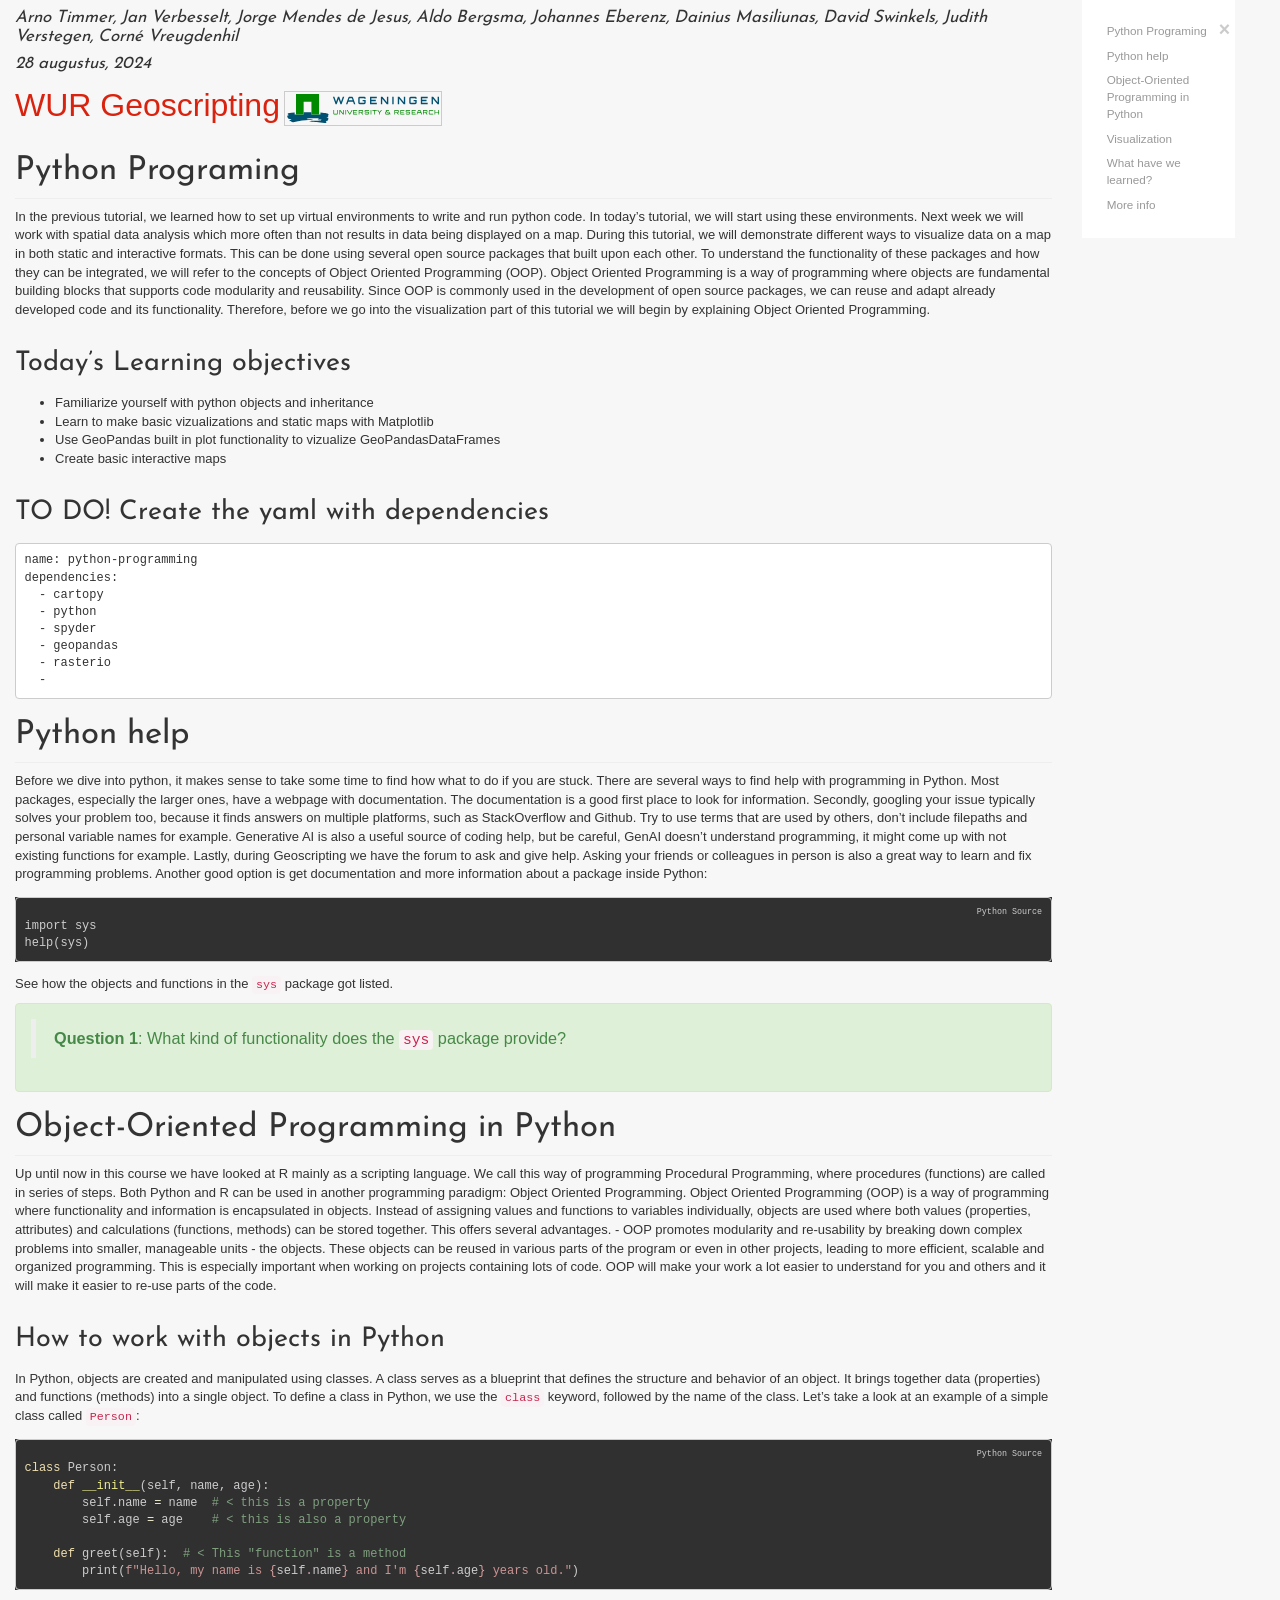
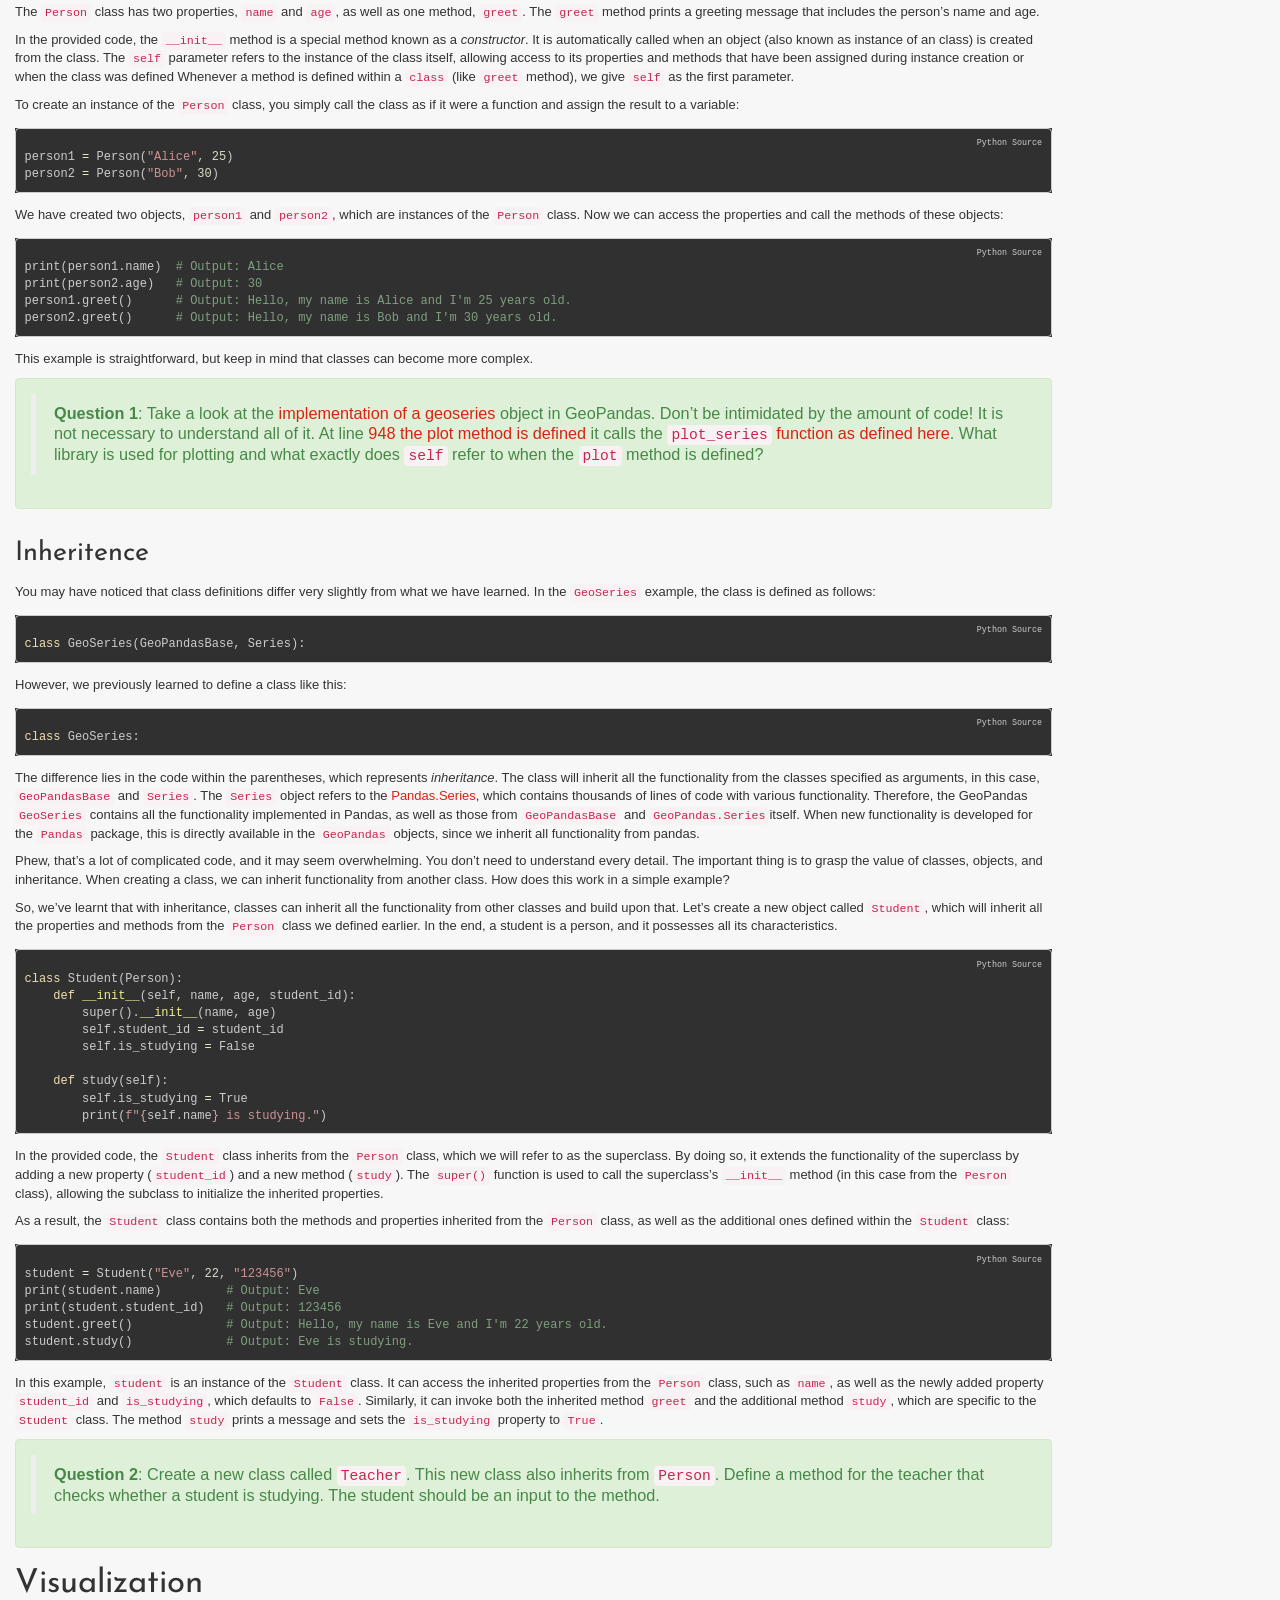
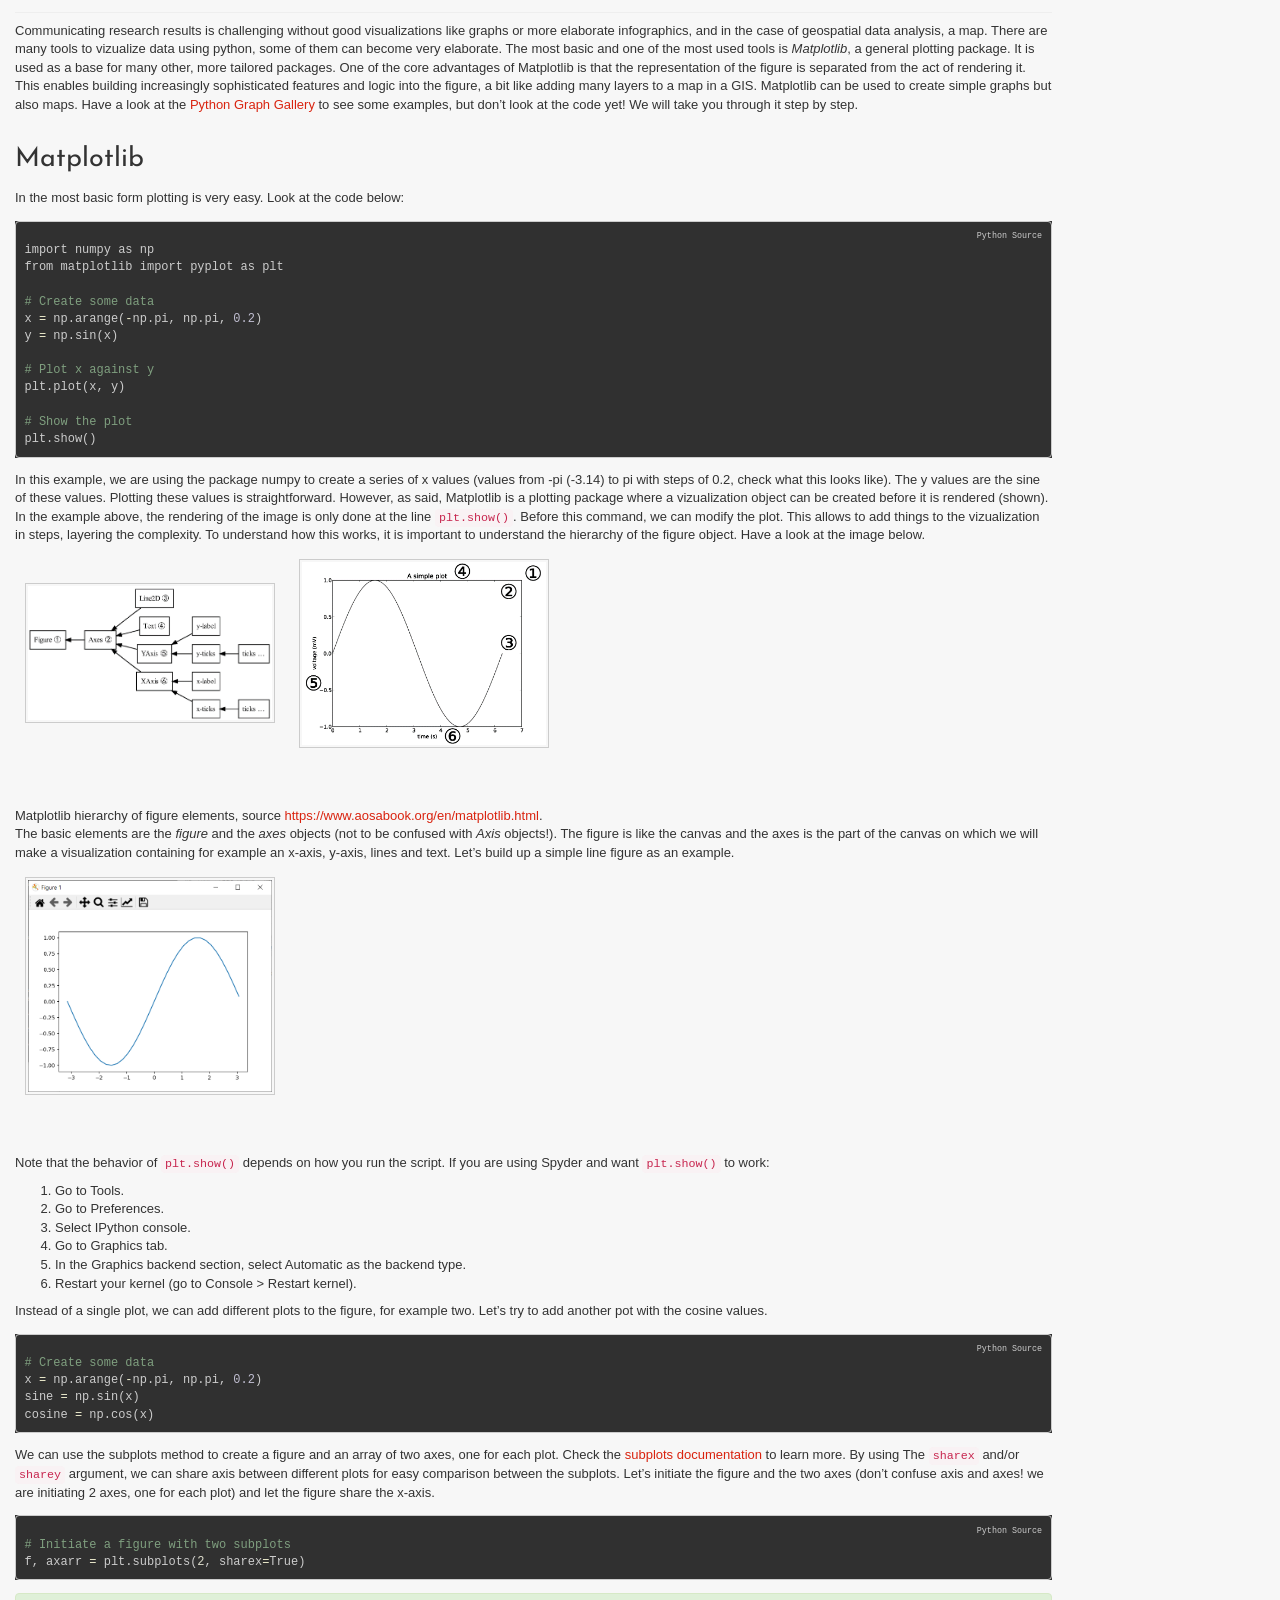
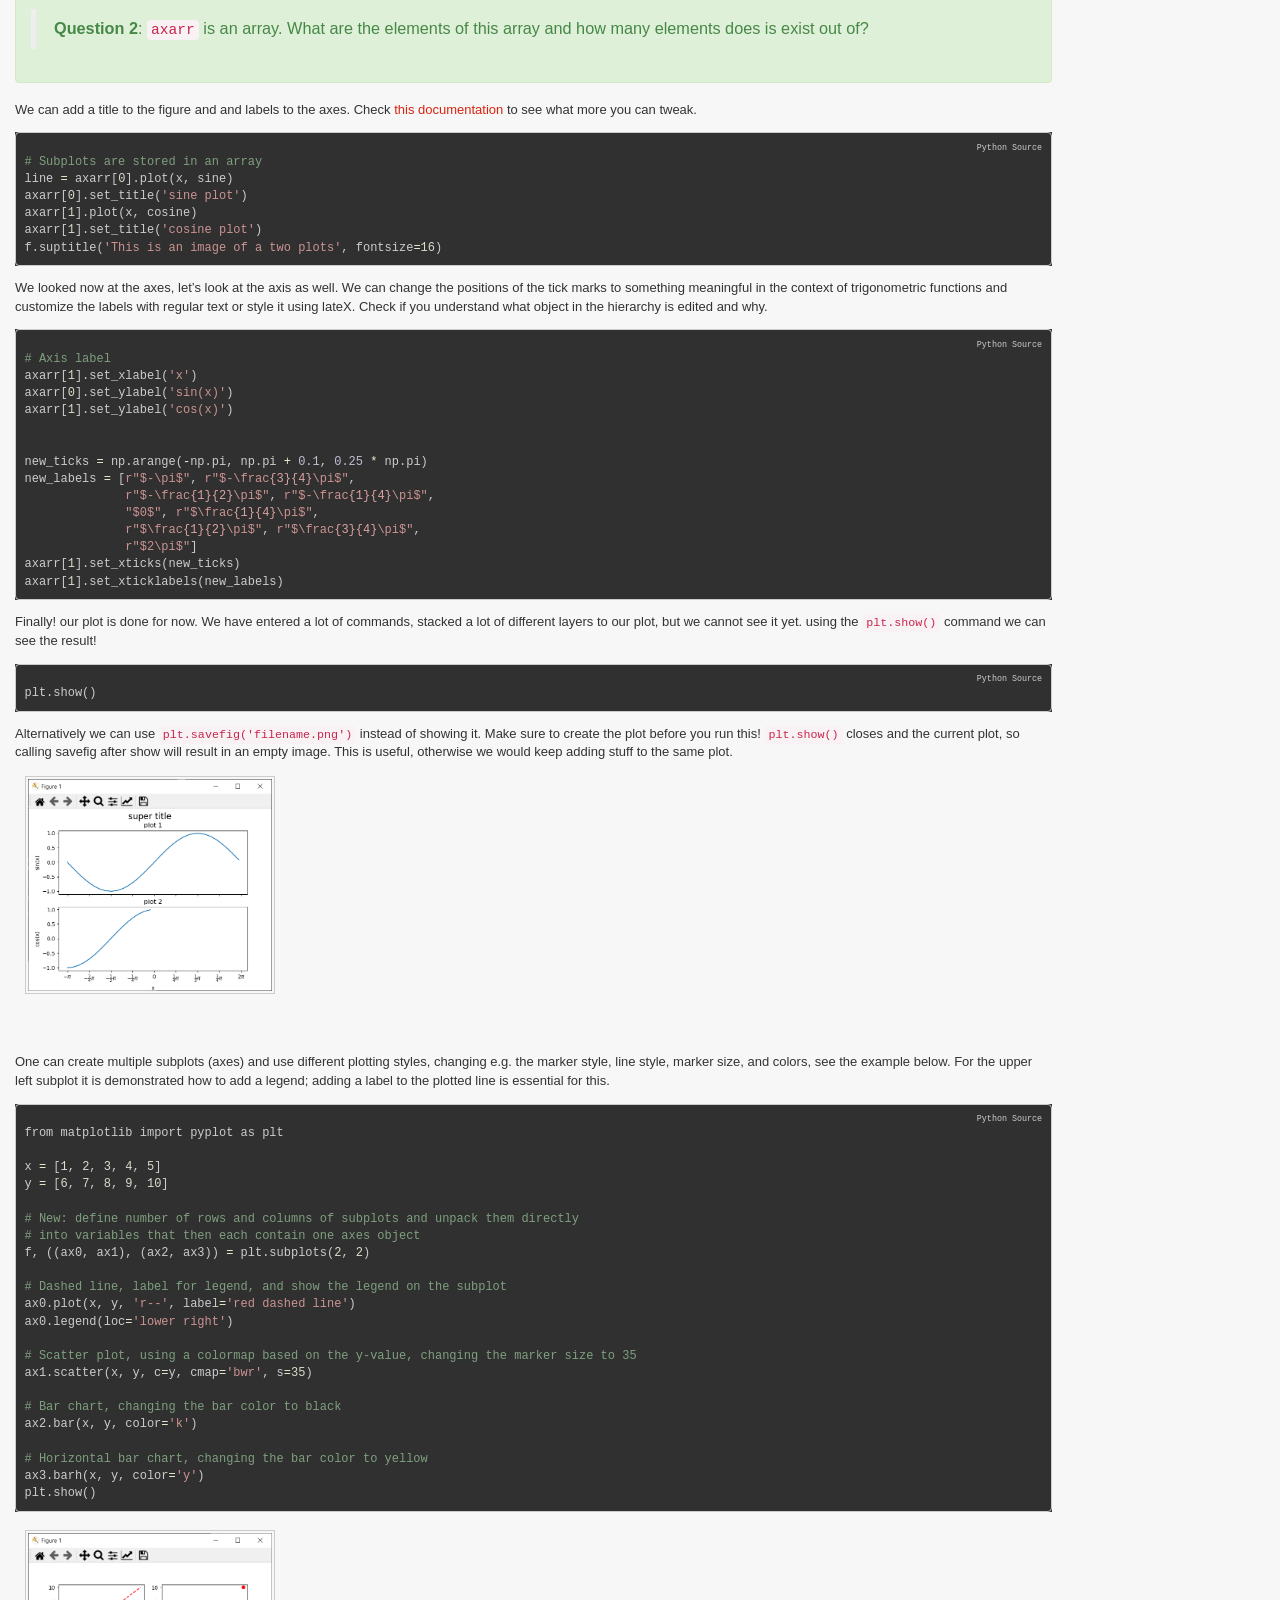
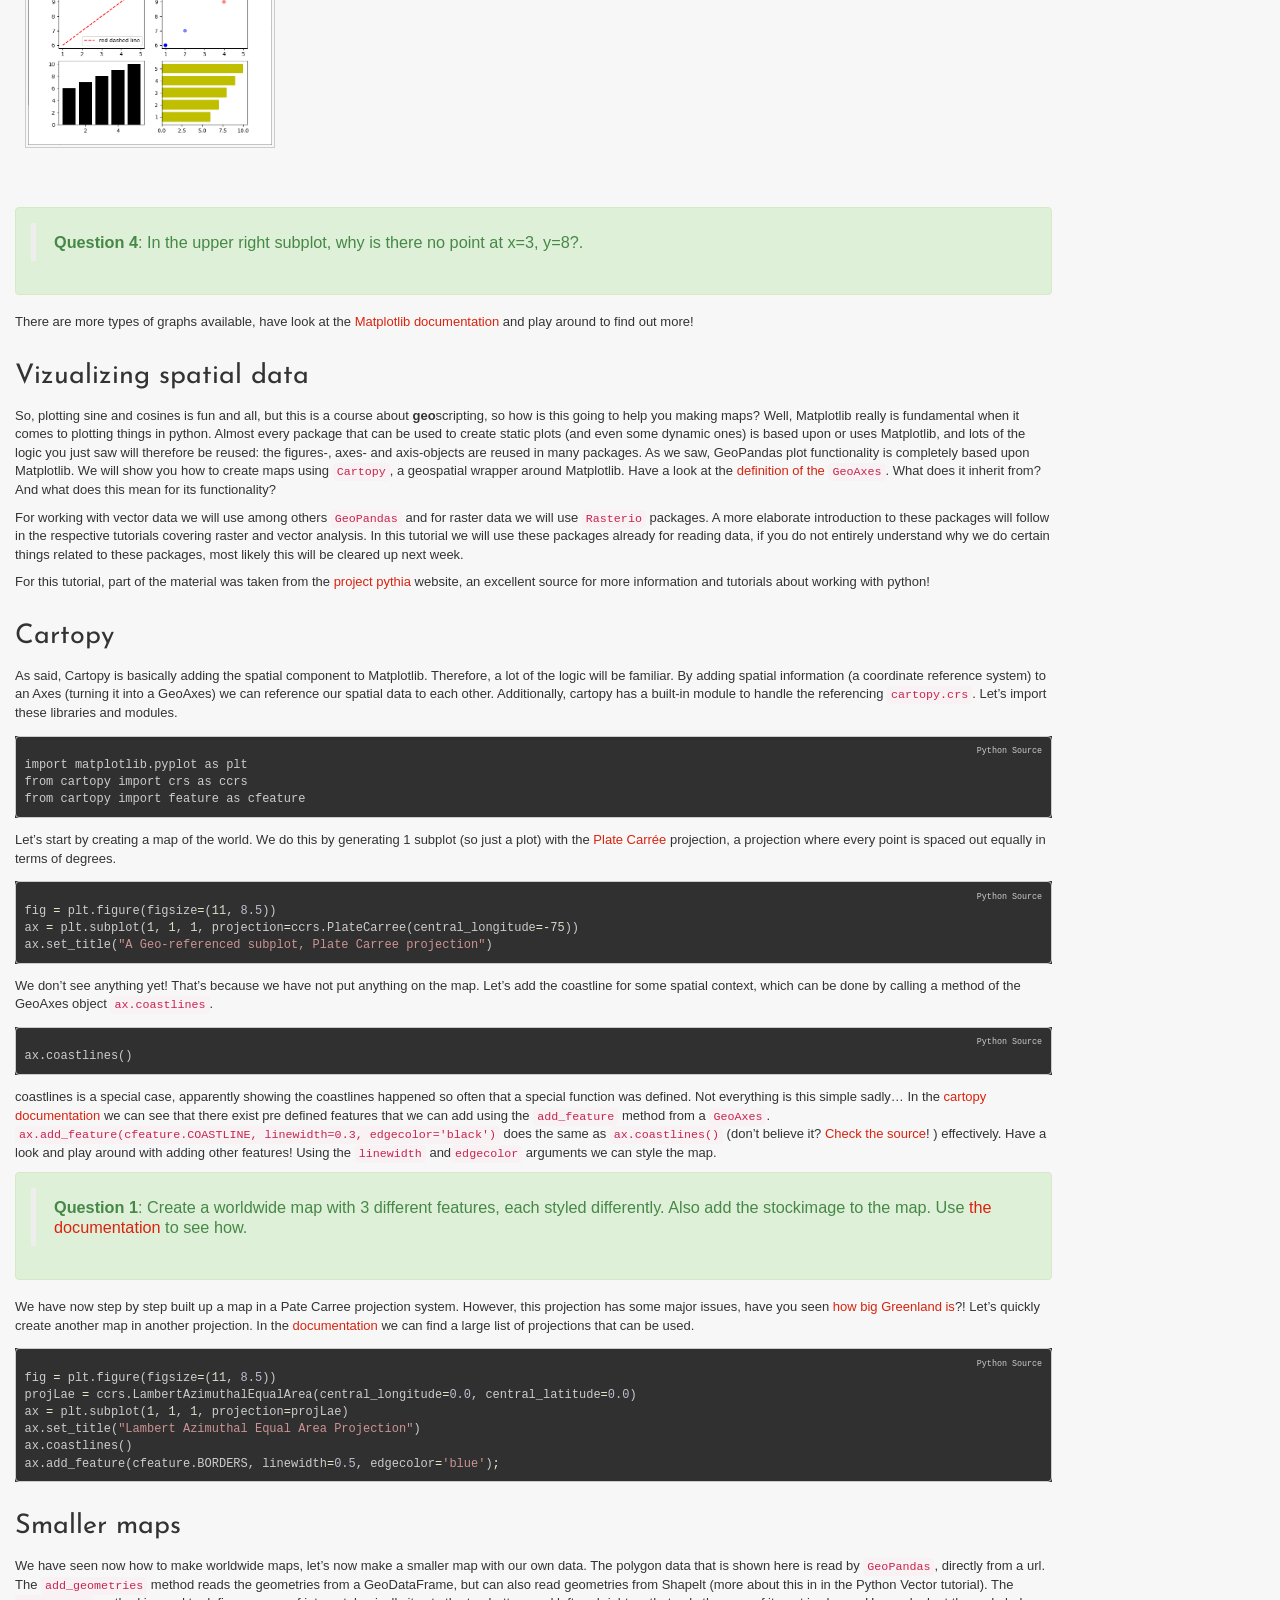
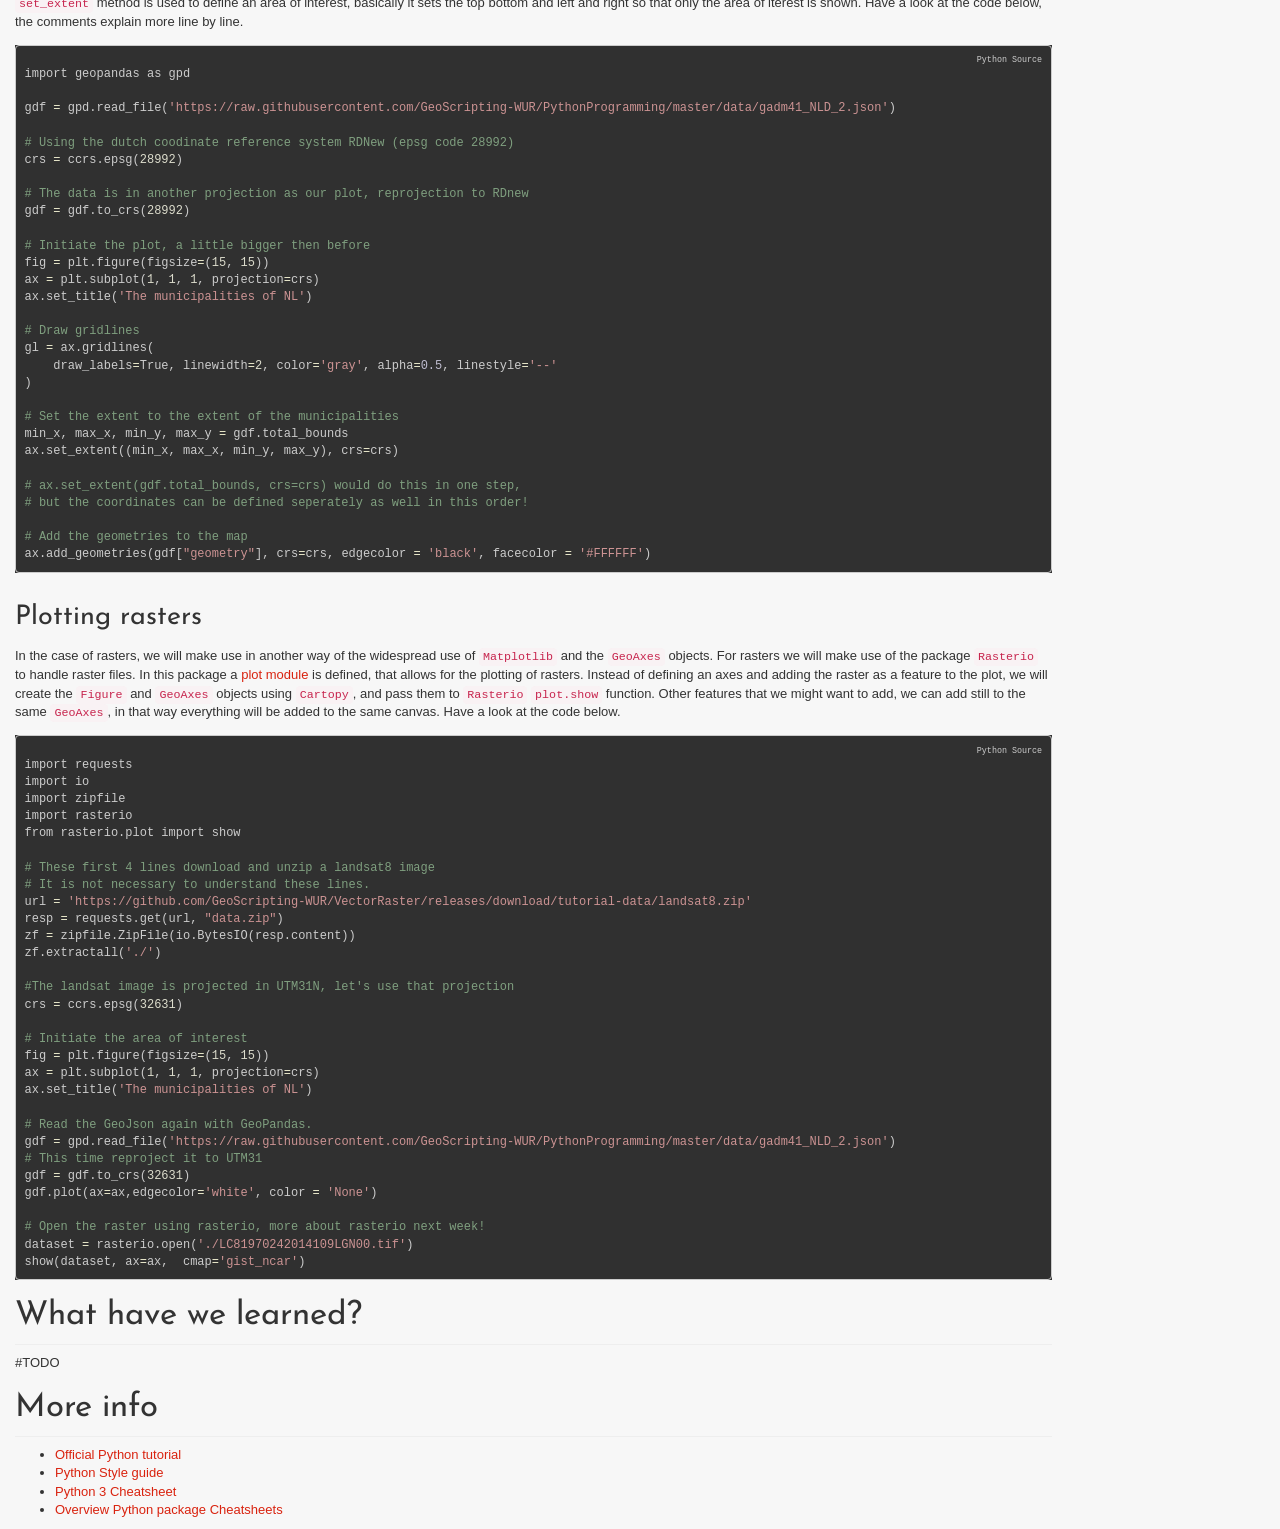
==== index.html @ d90a2828 "cartopy!" ====
<!DOCTYPE html>
<html xmlns="http://www.w3.org/1999/xhtml">
  <head>
    <meta charset="utf-8">
    <meta http-equiv="Content-Type" content="text/html; charset=utf-8" />
    <meta name="generator" content="pandoc" />

        <meta name="author" content="Arno Timmer, Jan Verbesselt, Jorge Mendes de Jesus, Aldo Bergsma, Johannes Eberenz, Dainius Masiliunas, David Swinkels, Judith Verstegen, Corné Vreugdenhil" />
    
    
    <title>Tutorial 9: Python Programing</title>

        <script>// Pandoc 2.9 adds attributes on both header and div. We remove the former (to
// be compatible with the behavior of Pandoc < 2.8).
document.addEventListener('DOMContentLoaded', function(e) {
  var hs = document.querySelectorAll("div.section[class*='level'] > :first-child");
  var i, h, a;
  for (i = 0; i < hs.length; i++) {
    h = hs[i];
    if (!/^h[1-6]$/i.test(h.tagName)) continue;  // it should be a header h1-h6
    a = h.attributes;
    while (a.length > 0) h.removeAttribute(a[0].name);
  }
});
</script>
        <script>/*! jQuery v3.6.0 | (c) OpenJS Foundation and other contributors | jquery.org/license */
!function(e,t){"use strict";"object"==typeof module&&"object"==typeof module.exports?module.exports=e.document?t(e,!0):function(e){if(!e.document)throw new Error("jQuery requires a window with a document");return t(e)}:t(e)}("undefined"!=typeof window?window:this,function(C,e){"use strict";var t=[],r=Object.getPrototypeOf,s=t.slice,g=t.flat?function(e){return t.flat.call(e)}:function(e){return t.concat.apply([],e)},u=t.push,i=t.indexOf,n={},o=n.toString,v=n.hasOwnProperty,a=v.toString,l=a.call(Object),y={},m=function(e){return"function"==typeof e&&"number"!=typeof e.nodeType&&"function"!=typeof e.item},x=function(e){return null!=e&&e===e.window},E=C.document,c={type:!0,src:!0,nonce:!0,noModule:!0};function b(e,t,n){var r,i,o=(n=n||E).createElement("script");if(o.text=e,t)for(r in c)(i=t[r]||t.getAttribute&&t.getAttribute(r))&&o.setAttribute(r,i);n.head.appendChild(o).parentNode.removeChild(o)}function w(e){return null==e?e+"":"object"==typeof e||"function"==typeof e?n[o.call(e)]||"object":typeof e}var f="3.6.0",S=function(e,t){return new S.fn.init(e,t)};function p(e){var t=!!e&&"length"in e&&e.length,n=w(e);return!m(e)&&!x(e)&&("array"===n||0===t||"number"==typeof t&&0<t&&t-1 in e)}S.fn=S.prototype={jquery:f,constructor:S,length:0,toArray:function(){return s.call(this)},get:function(e){return null==e?s.call(this):e<0?this[e+this.length]:this[e]},pushStack:function(e){var t=S.merge(this.constructor(),e);return t.prevObject=this,t},each:function(e){return S.each(this,e)},map:function(n){return this.pushStack(S.map(this,function(e,t){return n.call(e,t,e)}))},slice:function(){return this.pushStack(s.apply(this,arguments))},first:function(){return this.eq(0)},last:function(){return this.eq(-1)},even:function(){return this.pushStack(S.grep(this,function(e,t){return(t+1)%2}))},odd:function(){return this.pushStack(S.grep(this,function(e,t){return t%2}))},eq:function(e){var t=this.length,n=+e+(e<0?t:0);return this.pushStack(0<=n&&n<t?[this[n]]:[])},end:function(){return this.prevObject||this.constructor()},push:u,sort:t.sort,splice:t.splice},S.extend=S.fn.extend=function(){var e,t,n,r,i,o,a=arguments[0]||{},s=1,u=arguments.length,l=!1;for("boolean"==typeof a&&(l=a,a=arguments[s]||{},s++),"object"==typeof a||m(a)||(a={}),s===u&&(a=this,s--);s<u;s++)if(null!=(e=arguments[s]))for(t in e)r=e[t],"__proto__"!==t&&a!==r&&(l&&r&&(S.isPlainObject(r)||(i=Array.isArray(r)))?(n=a[t],o=i&&!Array.isArray(n)?[]:i||S.isPlainObject(n)?n:{},i=!1,a[t]=S.extend(l,o,r)):void 0!==r&&(a[t]=r));return a},S.extend({expando:"jQuery"+(f+Math.random()).replace(/\D/g,""),isReady:!0,error:function(e){throw new Error(e)},noop:function(){},isPlainObject:function(e){var t,n;return!(!e||"[object Object]"!==o.call(e))&&(!(t=r(e))||"function"==typeof(n=v.call(t,"constructor")&&t.constructor)&&a.call(n)===l)},isEmptyObject:function(e){var t;for(t in e)return!1;return!0},globalEval:function(e,t,n){b(e,{nonce:t&&t.nonce},n)},each:function(e,t){var n,r=0;if(p(e)){for(n=e.length;r<n;r++)if(!1===t.call(e[r],r,e[r]))break}else for(r in e)if(!1===t.call(e[r],r,e[r]))break;return e},makeArray:function(e,t){var n=t||[];return null!=e&&(p(Object(e))?S.merge(n,"string"==typeof e?[e]:e):u.call(n,e)),n},inArray:function(e,t,n){return null==t?-1:i.call(t,e,n)},merge:function(e,t){for(var n=+t.length,r=0,i=e.length;r<n;r++)e[i++]=t[r];return e.length=i,e},grep:function(e,t,n){for(var r=[],i=0,o=e.length,a=!n;i<o;i++)!t(e[i],i)!==a&&r.push(e[i]);return r},map:function(e,t,n){var r,i,o=0,a=[];if(p(e))for(r=e.length;o<r;o++)null!=(i=t(e[o],o,n))&&a.push(i);else for(o in e)null!=(i=t(e[o],o,n))&&a.push(i);return g(a)},guid:1,support:y}),"function"==typeof Symbol&&(S.fn[Symbol.iterator]=t[Symbol.iterator]),S.each("Boolean Number String Function Array Date RegExp Object Error Symbol".split(" "),function(e,t){n["[object "+t+"]"]=t.toLowerCase()});var d=function(n){var e,d,b,o,i,h,f,g,w,u,l,T,C,a,E,v,s,c,y,S="sizzle"+1*new Date,p=n.document,k=0,r=0,m=ue(),x=ue(),A=ue(),N=ue(),j=function(e,t){return e===t&&(l=!0),0},D={}.hasOwnProperty,t=[],q=t.pop,L=t.push,H=t.push,O=t.slice,P=function(e,t){for(var n=0,r=e.length;n<r;n++)if(e[n]===t)return n;return-1},R="checked|selected|async|autofocus|autoplay|controls|defer|disabled|hidden|ismap|loop|multiple|open|readonly|required|scoped",M="[\\x20\\t\\r\\n\\f]",I="(?:\\\\[\\da-fA-F]{1,6}"+M+"?|\\\\[^\\r\\n\\f]|[\\w-]|[^\0-\\x7f])+",W="\\["+M+"*("+I+")(?:"+M+"*([*^$|!~]?=)"+M+"*(?:'((?:\\\\.|[^\\\\'])*)'|\"((?:\\\\.|[^\\\\\"])*)\"|("+I+"))|)"+M+"*\\]",F=":("+I+")(?:\\((('((?:\\\\.|[^\\\\'])*)'|\"((?:\\\\.|[^\\\\\"])*)\")|((?:\\\\.|[^\\\\()[\\]]|"+W+")*)|.*)\\)|)",B=new RegExp(M+"+","g"),$=new RegExp("^"+M+"+|((?:^|[^\\\\])(?:\\\\.)*)"+M+"+$","g"),_=new RegExp("^"+M+"*,"+M+"*"),z=new RegExp("^"+M+"*([>+~]|"+M+")"+M+"*"),U=new RegExp(M+"|>"),X=new RegExp(F),V=new RegExp("^"+I+"$"),G={ID:new RegExp("^#("+I+")"),CLASS:new RegExp("^\\.("+I+")"),TAG:new RegExp("^("+I+"|[*])"),ATTR:new RegExp("^"+W),PSEUDO:new RegExp("^"+F),CHILD:new RegExp("^:(only|first|last|nth|nth-last)-(child|of-type)(?:\\("+M+"*(even|odd|(([+-]|)(\\d*)n|)"+M+"*(?:([+-]|)"+M+"*(\\d+)|))"+M+"*\\)|)","i"),bool:new RegExp("^(?:"+R+")$","i"),needsContext:new RegExp("^"+M+"*[>+~]|:(even|odd|eq|gt|lt|nth|first|last)(?:\\("+M+"*((?:-\\d)?\\d*)"+M+"*\\)|)(?=[^-]|$)","i")},Y=/HTML$/i,Q=/^(?:input|select|textarea|button)$/i,J=/^h\d$/i,K=/^[^{]+\{\s*\[native \w/,Z=/^(?:#([\w-]+)|(\w+)|\.([\w-]+))$/,ee=/[+~]/,te=new RegExp("\\\\[\\da-fA-F]{1,6}"+M+"?|\\\\([^\\r\\n\\f])","g"),ne=function(e,t){var n="0x"+e.slice(1)-65536;return t||(n<0?String.fromCharCode(n+65536):String.fromCharCode(n>>10|55296,1023&n|56320))},re=/([\0-\x1f\x7f]|^-?\d)|^-$|[^\0-\x1f\x7f-\uFFFF\w-]/g,ie=function(e,t){return t?"\0"===e?"\ufffd":e.slice(0,-1)+"\\"+e.charCodeAt(e.length-1).toString(16)+" ":"\\"+e},oe=function(){T()},ae=be(function(e){return!0===e.disabled&&"fieldset"===e.nodeName.toLowerCase()},{dir:"parentNode",next:"legend"});try{H.apply(t=O.call(p.childNodes),p.childNodes),t[p.childNodes.length].nodeType}catch(e){H={apply:t.length?function(e,t){L.apply(e,O.call(t))}:function(e,t){var n=e.length,r=0;while(e[n++]=t[r++]);e.length=n-1}}}function se(t,e,n,r){var i,o,a,s,u,l,c,f=e&&e.ownerDocument,p=e?e.nodeType:9;if(n=n||[],"string"!=typeof t||!t||1!==p&&9!==p&&11!==p)return n;if(!r&&(T(e),e=e||C,E)){if(11!==p&&(u=Z.exec(t)))if(i=u[1]){if(9===p){if(!(a=e.getElementById(i)))return n;if(a.id===i)return n.push(a),n}else if(f&&(a=f.getElementById(i))&&y(e,a)&&a.id===i)return n.push(a),n}else{if(u[2])return H.apply(n,e.getElementsByTagName(t)),n;if((i=u[3])&&d.getElementsByClassName&&e.getElementsByClassName)return H.apply(n,e.getElementsByClassName(i)),n}if(d.qsa&&!N[t+" "]&&(!v||!v.test(t))&&(1!==p||"object"!==e.nodeName.toLowerCase())){if(c=t,f=e,1===p&&(U.test(t)||z.test(t))){(f=ee.test(t)&&ye(e.parentNode)||e)===e&&d.scope||((s=e.getAttribute("id"))?s=s.replace(re,ie):e.setAttribute("id",s=S)),o=(l=h(t)).length;while(o--)l[o]=(s?"#"+s:":scope")+" "+xe(l[o]);c=l.join(",")}try{return H.apply(n,f.querySelectorAll(c)),n}catch(e){N(t,!0)}finally{s===S&&e.removeAttribute("id")}}}return g(t.replace($,"$1"),e,n,r)}function ue(){var r=[];return function e(t,n){return r.push(t+" ")>b.cacheLength&&delete e[r.shift()],e[t+" "]=n}}function le(e){return e[S]=!0,e}function ce(e){var t=C.createElement("fieldset");try{return!!e(t)}catch(e){return!1}finally{t.parentNode&&t.parentNode.removeChild(t),t=null}}function fe(e,t){var n=e.split("|"),r=n.length;while(r--)b.attrHandle[n[r]]=t}function pe(e,t){var n=t&&e,r=n&&1===e.nodeType&&1===t.nodeType&&e.sourceIndex-t.sourceIndex;if(r)return r;if(n)while(n=n.nextSibling)if(n===t)return-1;return e?1:-1}function de(t){return function(e){return"input"===e.nodeName.toLowerCase()&&e.type===t}}function he(n){return function(e){var t=e.nodeName.toLowerCase();return("input"===t||"button"===t)&&e.type===n}}function ge(t){return function(e){return"form"in e?e.parentNode&&!1===e.disabled?"label"in e?"label"in e.parentNode?e.parentNode.disabled===t:e.disabled===t:e.isDisabled===t||e.isDisabled!==!t&&ae(e)===t:e.disabled===t:"label"in e&&e.disabled===t}}function ve(a){return le(function(o){return o=+o,le(function(e,t){var n,r=a([],e.length,o),i=r.length;while(i--)e[n=r[i]]&&(e[n]=!(t[n]=e[n]))})})}function ye(e){return e&&"undefined"!=typeof e.getElementsByTagName&&e}for(e in d=se.support={},i=se.isXML=function(e){var t=e&&e.namespaceURI,n=e&&(e.ownerDocument||e).documentElement;return!Y.test(t||n&&n.nodeName||"HTML")},T=se.setDocument=function(e){var t,n,r=e?e.ownerDocument||e:p;return r!=C&&9===r.nodeType&&r.documentElement&&(a=(C=r).documentElement,E=!i(C),p!=C&&(n=C.defaultView)&&n.top!==n&&(n.addEventListener?n.addEventListener("unload",oe,!1):n.attachEvent&&n.attachEvent("onunload",oe)),d.scope=ce(function(e){return a.appendChild(e).appendChild(C.createElement("div")),"undefined"!=typeof e.querySelectorAll&&!e.querySelectorAll(":scope fieldset div").length}),d.attributes=ce(function(e){return e.className="i",!e.getAttribute("className")}),d.getElementsByTagName=ce(function(e){return e.appendChild(C.createComment("")),!e.getElementsByTagName("*").length}),d.getElementsByClassName=K.test(C.getElementsByClassName),d.getById=ce(function(e){return a.appendChild(e).id=S,!C.getElementsByName||!C.getElementsByName(S).length}),d.getById?(b.filter.ID=function(e){var t=e.replace(te,ne);return function(e){return e.getAttribute("id")===t}},b.find.ID=function(e,t){if("undefined"!=typeof t.getElementById&&E){var n=t.getElementById(e);return n?[n]:[]}}):(b.filter.ID=function(e){var n=e.replace(te,ne);return function(e){var t="undefined"!=typeof e.getAttributeNode&&e.getAttributeNode("id");return t&&t.value===n}},b.find.ID=function(e,t){if("undefined"!=typeof t.getElementById&&E){var n,r,i,o=t.getElementById(e);if(o){if((n=o.getAttributeNode("id"))&&n.value===e)return[o];i=t.getElementsByName(e),r=0;while(o=i[r++])if((n=o.getAttributeNode("id"))&&n.value===e)return[o]}return[]}}),b.find.TAG=d.getElementsByTagName?function(e,t){return"undefined"!=typeof t.getElementsByTagName?t.getElementsByTagName(e):d.qsa?t.querySelectorAll(e):void 0}:function(e,t){var n,r=[],i=0,o=t.getElementsByTagName(e);if("*"===e){while(n=o[i++])1===n.nodeType&&r.push(n);return r}return o},b.find.CLASS=d.getElementsByClassName&&function(e,t){if("undefined"!=typeof t.getElementsByClassName&&E)return t.getElementsByClassName(e)},s=[],v=[],(d.qsa=K.test(C.querySelectorAll))&&(ce(function(e){var t;a.appendChild(e).innerHTML="<a id='"+S+"'></a><select id='"+S+"-\r\\' msallowcapture=''><option selected=''></option></select>",e.querySelectorAll("[msallowcapture^='']").length&&v.push("[*^$]="+M+"*(?:''|\"\")"),e.querySelectorAll("[selected]").length||v.push("\\["+M+"*(?:value|"+R+")"),e.querySelectorAll("[id~="+S+"-]").length||v.push("~="),(t=C.createElement("input")).setAttribute("name",""),e.appendChild(t),e.querySelectorAll("[name='']").length||v.push("\\["+M+"*name"+M+"*="+M+"*(?:''|\"\")"),e.querySelectorAll(":checked").length||v.push(":checked"),e.querySelectorAll("a#"+S+"+*").length||v.push(".#.+[+~]"),e.querySelectorAll("\\\f"),v.push("[\\r\\n\\f]")}),ce(function(e){e.innerHTML="<a href='' disabled='disabled'></a><select disabled='disabled'><option/></select>";var t=C.createElement("input");t.setAttribute("type","hidden"),e.appendChild(t).setAttribute("name","D"),e.querySelectorAll("[name=d]").length&&v.push("name"+M+"*[*^$|!~]?="),2!==e.querySelectorAll(":enabled").length&&v.push(":enabled",":disabled"),a.appendChild(e).disabled=!0,2!==e.querySelectorAll(":disabled").length&&v.push(":enabled",":disabled"),e.querySelectorAll("*,:x"),v.push(",.*:")})),(d.matchesSelector=K.test(c=a.matches||a.webkitMatchesSelector||a.mozMatchesSelector||a.oMatchesSelector||a.msMatchesSelector))&&ce(function(e){d.disconnectedMatch=c.call(e,"*"),c.call(e,"[s!='']:x"),s.push("!=",F)}),v=v.length&&new RegExp(v.join("|")),s=s.length&&new RegExp(s.join("|")),t=K.test(a.compareDocumentPosition),y=t||K.test(a.contains)?function(e,t){var n=9===e.nodeType?e.documentElement:e,r=t&&t.parentNode;return e===r||!(!r||1!==r.nodeType||!(n.contains?n.contains(r):e.compareDocumentPosition&&16&e.compareDocumentPosition(r)))}:function(e,t){if(t)while(t=t.parentNode)if(t===e)return!0;return!1},j=t?function(e,t){if(e===t)return l=!0,0;var n=!e.compareDocumentPosition-!t.compareDocumentPosition;return n||(1&(n=(e.ownerDocument||e)==(t.ownerDocument||t)?e.compareDocumentPosition(t):1)||!d.sortDetached&&t.compareDocumentPosition(e)===n?e==C||e.ownerDocument==p&&y(p,e)?-1:t==C||t.ownerDocument==p&&y(p,t)?1:u?P(u,e)-P(u,t):0:4&n?-1:1)}:function(e,t){if(e===t)return l=!0,0;var n,r=0,i=e.parentNode,o=t.parentNode,a=[e],s=[t];if(!i||!o)return e==C?-1:t==C?1:i?-1:o?1:u?P(u,e)-P(u,t):0;if(i===o)return pe(e,t);n=e;while(n=n.parentNode)a.unshift(n);n=t;while(n=n.parentNode)s.unshift(n);while(a[r]===s[r])r++;return r?pe(a[r],s[r]):a[r]==p?-1:s[r]==p?1:0}),C},se.matches=function(e,t){return se(e,null,null,t)},se.matchesSelector=function(e,t){if(T(e),d.matchesSelector&&E&&!N[t+" "]&&(!s||!s.test(t))&&(!v||!v.test(t)))try{var n=c.call(e,t);if(n||d.disconnectedMatch||e.document&&11!==e.document.nodeType)return n}catch(e){N(t,!0)}return 0<se(t,C,null,[e]).length},se.contains=function(e,t){return(e.ownerDocument||e)!=C&&T(e),y(e,t)},se.attr=function(e,t){(e.ownerDocument||e)!=C&&T(e);var n=b.attrHandle[t.toLowerCase()],r=n&&D.call(b.attrHandle,t.toLowerCase())?n(e,t,!E):void 0;return void 0!==r?r:d.attributes||!E?e.getAttribute(t):(r=e.getAttributeNode(t))&&r.specified?r.value:null},se.escape=function(e){return(e+"").replace(re,ie)},se.error=function(e){throw new Error("Syntax error, unrecognized expression: "+e)},se.uniqueSort=function(e){var t,n=[],r=0,i=0;if(l=!d.detectDuplicates,u=!d.sortStable&&e.slice(0),e.sort(j),l){while(t=e[i++])t===e[i]&&(r=n.push(i));while(r--)e.splice(n[r],1)}return u=null,e},o=se.getText=function(e){var t,n="",r=0,i=e.nodeType;if(i){if(1===i||9===i||11===i){if("string"==typeof e.textContent)return e.textContent;for(e=e.firstChild;e;e=e.nextSibling)n+=o(e)}else if(3===i||4===i)return e.nodeValue}else while(t=e[r++])n+=o(t);return n},(b=se.selectors={cacheLength:50,createPseudo:le,match:G,attrHandle:{},find:{},relative:{">":{dir:"parentNode",first:!0}," ":{dir:"parentNode"},"+":{dir:"previousSibling",first:!0},"~":{dir:"previousSibling"}},preFilter:{ATTR:function(e){return e[1]=e[1].replace(te,ne),e[3]=(e[3]||e[4]||e[5]||"").replace(te,ne),"~="===e[2]&&(e[3]=" "+e[3]+" "),e.slice(0,4)},CHILD:function(e){return e[1]=e[1].toLowerCase(),"nth"===e[1].slice(0,3)?(e[3]||se.error(e[0]),e[4]=+(e[4]?e[5]+(e[6]||1):2*("even"===e[3]||"odd"===e[3])),e[5]=+(e[7]+e[8]||"odd"===e[3])):e[3]&&se.error(e[0]),e},PSEUDO:function(e){var t,n=!e[6]&&e[2];return G.CHILD.test(e[0])?null:(e[3]?e[2]=e[4]||e[5]||"":n&&X.test(n)&&(t=h(n,!0))&&(t=n.indexOf(")",n.length-t)-n.length)&&(e[0]=e[0].slice(0,t),e[2]=n.slice(0,t)),e.slice(0,3))}},filter:{TAG:function(e){var t=e.replace(te,ne).toLowerCase();return"*"===e?function(){return!0}:function(e){return e.nodeName&&e.nodeName.toLowerCase()===t}},CLASS:function(e){var t=m[e+" "];return t||(t=new RegExp("(^|"+M+")"+e+"("+M+"|$)"))&&m(e,function(e){return t.test("string"==typeof e.className&&e.className||"undefined"!=typeof e.getAttribute&&e.getAttribute("class")||"")})},ATTR:function(n,r,i){return function(e){var t=se.attr(e,n);return null==t?"!="===r:!r||(t+="","="===r?t===i:"!="===r?t!==i:"^="===r?i&&0===t.indexOf(i):"*="===r?i&&-1<t.indexOf(i):"$="===r?i&&t.slice(-i.length)===i:"~="===r?-1<(" "+t.replace(B," ")+" ").indexOf(i):"|="===r&&(t===i||t.slice(0,i.length+1)===i+"-"))}},CHILD:function(h,e,t,g,v){var y="nth"!==h.slice(0,3),m="last"!==h.slice(-4),x="of-type"===e;return 1===g&&0===v?function(e){return!!e.parentNode}:function(e,t,n){var r,i,o,a,s,u,l=y!==m?"nextSibling":"previousSibling",c=e.parentNode,f=x&&e.nodeName.toLowerCase(),p=!n&&!x,d=!1;if(c){if(y){while(l){a=e;while(a=a[l])if(x?a.nodeName.toLowerCase()===f:1===a.nodeType)return!1;u=l="only"===h&&!u&&"nextSibling"}return!0}if(u=[m?c.firstChild:c.lastChild],m&&p){d=(s=(r=(i=(o=(a=c)[S]||(a[S]={}))[a.uniqueID]||(o[a.uniqueID]={}))[h]||[])[0]===k&&r[1])&&r[2],a=s&&c.childNodes[s];while(a=++s&&a&&a[l]||(d=s=0)||u.pop())if(1===a.nodeType&&++d&&a===e){i[h]=[k,s,d];break}}else if(p&&(d=s=(r=(i=(o=(a=e)[S]||(a[S]={}))[a.uniqueID]||(o[a.uniqueID]={}))[h]||[])[0]===k&&r[1]),!1===d)while(a=++s&&a&&a[l]||(d=s=0)||u.pop())if((x?a.nodeName.toLowerCase()===f:1===a.nodeType)&&++d&&(p&&((i=(o=a[S]||(a[S]={}))[a.uniqueID]||(o[a.uniqueID]={}))[h]=[k,d]),a===e))break;return(d-=v)===g||d%g==0&&0<=d/g}}},PSEUDO:function(e,o){var t,a=b.pseudos[e]||b.setFilters[e.toLowerCase()]||se.error("unsupported pseudo: "+e);return a[S]?a(o):1<a.length?(t=[e,e,"",o],b.setFilters.hasOwnProperty(e.toLowerCase())?le(function(e,t){var n,r=a(e,o),i=r.length;while(i--)e[n=P(e,r[i])]=!(t[n]=r[i])}):function(e){return a(e,0,t)}):a}},pseudos:{not:le(function(e){var r=[],i=[],s=f(e.replace($,"$1"));return s[S]?le(function(e,t,n,r){var i,o=s(e,null,r,[]),a=e.length;while(a--)(i=o[a])&&(e[a]=!(t[a]=i))}):function(e,t,n){return r[0]=e,s(r,null,n,i),r[0]=null,!i.pop()}}),has:le(function(t){return function(e){return 0<se(t,e).length}}),contains:le(function(t){return t=t.replace(te,ne),function(e){return-1<(e.textContent||o(e)).indexOf(t)}}),lang:le(function(n){return V.test(n||"")||se.error("unsupported lang: "+n),n=n.replace(te,ne).toLowerCase(),function(e){var t;do{if(t=E?e.lang:e.getAttribute("xml:lang")||e.getAttribute("lang"))return(t=t.toLowerCase())===n||0===t.indexOf(n+"-")}while((e=e.parentNode)&&1===e.nodeType);return!1}}),target:function(e){var t=n.location&&n.location.hash;return t&&t.slice(1)===e.id},root:function(e){return e===a},focus:function(e){return e===C.activeElement&&(!C.hasFocus||C.hasFocus())&&!!(e.type||e.href||~e.tabIndex)},enabled:ge(!1),disabled:ge(!0),checked:function(e){var t=e.nodeName.toLowerCase();return"input"===t&&!!e.checked||"option"===t&&!!e.selected},selected:function(e){return e.parentNode&&e.parentNode.selectedIndex,!0===e.selected},empty:function(e){for(e=e.firstChild;e;e=e.nextSibling)if(e.nodeType<6)return!1;return!0},parent:function(e){return!b.pseudos.empty(e)},header:function(e){return J.test(e.nodeName)},input:function(e){return Q.test(e.nodeName)},button:function(e){var t=e.nodeName.toLowerCase();return"input"===t&&"button"===e.type||"button"===t},text:function(e){var t;return"input"===e.nodeName.toLowerCase()&&"text"===e.type&&(null==(t=e.getAttribute("type"))||"text"===t.toLowerCase())},first:ve(function(){return[0]}),last:ve(function(e,t){return[t-1]}),eq:ve(function(e,t,n){return[n<0?n+t:n]}),even:ve(function(e,t){for(var n=0;n<t;n+=2)e.push(n);return e}),odd:ve(function(e,t){for(var n=1;n<t;n+=2)e.push(n);return e}),lt:ve(function(e,t,n){for(var r=n<0?n+t:t<n?t:n;0<=--r;)e.push(r);return e}),gt:ve(function(e,t,n){for(var r=n<0?n+t:n;++r<t;)e.push(r);return e})}}).pseudos.nth=b.pseudos.eq,{radio:!0,checkbox:!0,file:!0,password:!0,image:!0})b.pseudos[e]=de(e);for(e in{submit:!0,reset:!0})b.pseudos[e]=he(e);function me(){}function xe(e){for(var t=0,n=e.length,r="";t<n;t++)r+=e[t].value;return r}function be(s,e,t){var u=e.dir,l=e.next,c=l||u,f=t&&"parentNode"===c,p=r++;return e.first?function(e,t,n){while(e=e[u])if(1===e.nodeType||f)return s(e,t,n);return!1}:function(e,t,n){var r,i,o,a=[k,p];if(n){while(e=e[u])if((1===e.nodeType||f)&&s(e,t,n))return!0}else while(e=e[u])if(1===e.nodeType||f)if(i=(o=e[S]||(e[S]={}))[e.uniqueID]||(o[e.uniqueID]={}),l&&l===e.nodeName.toLowerCase())e=e[u]||e;else{if((r=i[c])&&r[0]===k&&r[1]===p)return a[2]=r[2];if((i[c]=a)[2]=s(e,t,n))return!0}return!1}}function we(i){return 1<i.length?function(e,t,n){var r=i.length;while(r--)if(!i[r](e,t,n))return!1;return!0}:i[0]}function Te(e,t,n,r,i){for(var o,a=[],s=0,u=e.length,l=null!=t;s<u;s++)(o=e[s])&&(n&&!n(o,r,i)||(a.push(o),l&&t.push(s)));return a}function Ce(d,h,g,v,y,e){return v&&!v[S]&&(v=Ce(v)),y&&!y[S]&&(y=Ce(y,e)),le(function(e,t,n,r){var i,o,a,s=[],u=[],l=t.length,c=e||function(e,t,n){for(var r=0,i=t.length;r<i;r++)se(e,t[r],n);return n}(h||"*",n.nodeType?[n]:n,[]),f=!d||!e&&h?c:Te(c,s,d,n,r),p=g?y||(e?d:l||v)?[]:t:f;if(g&&g(f,p,n,r),v){i=Te(p,u),v(i,[],n,r),o=i.length;while(o--)(a=i[o])&&(p[u[o]]=!(f[u[o]]=a))}if(e){if(y||d){if(y){i=[],o=p.length;while(o--)(a=p[o])&&i.push(f[o]=a);y(null,p=[],i,r)}o=p.length;while(o--)(a=p[o])&&-1<(i=y?P(e,a):s[o])&&(e[i]=!(t[i]=a))}}else p=Te(p===t?p.splice(l,p.length):p),y?y(null,t,p,r):H.apply(t,p)})}function Ee(e){for(var i,t,n,r=e.length,o=b.relative[e[0].type],a=o||b.relative[" "],s=o?1:0,u=be(function(e){return e===i},a,!0),l=be(function(e){return-1<P(i,e)},a,!0),c=[function(e,t,n){var r=!o&&(n||t!==w)||((i=t).nodeType?u(e,t,n):l(e,t,n));return i=null,r}];s<r;s++)if(t=b.relative[e[s].type])c=[be(we(c),t)];else{if((t=b.filter[e[s].type].apply(null,e[s].matches))[S]){for(n=++s;n<r;n++)if(b.relative[e[n].type])break;return Ce(1<s&&we(c),1<s&&xe(e.slice(0,s-1).concat({value:" "===e[s-2].type?"*":""})).replace($,"$1"),t,s<n&&Ee(e.slice(s,n)),n<r&&Ee(e=e.slice(n)),n<r&&xe(e))}c.push(t)}return we(c)}return me.prototype=b.filters=b.pseudos,b.setFilters=new me,h=se.tokenize=function(e,t){var n,r,i,o,a,s,u,l=x[e+" "];if(l)return t?0:l.slice(0);a=e,s=[],u=b.preFilter;while(a){for(o in n&&!(r=_.exec(a))||(r&&(a=a.slice(r[0].length)||a),s.push(i=[])),n=!1,(r=z.exec(a))&&(n=r.shift(),i.push({value:n,type:r[0].replace($," ")}),a=a.slice(n.length)),b.filter)!(r=G[o].exec(a))||u[o]&&!(r=u[o](r))||(n=r.shift(),i.push({value:n,type:o,matches:r}),a=a.slice(n.length));if(!n)break}return t?a.length:a?se.error(e):x(e,s).slice(0)},f=se.compile=function(e,t){var n,v,y,m,x,r,i=[],o=[],a=A[e+" "];if(!a){t||(t=h(e)),n=t.length;while(n--)(a=Ee(t[n]))[S]?i.push(a):o.push(a);(a=A(e,(v=o,m=0<(y=i).length,x=0<v.length,r=function(e,t,n,r,i){var o,a,s,u=0,l="0",c=e&&[],f=[],p=w,d=e||x&&b.find.TAG("*",i),h=k+=null==p?1:Math.random()||.1,g=d.length;for(i&&(w=t==C||t||i);l!==g&&null!=(o=d[l]);l++){if(x&&o){a=0,t||o.ownerDocument==C||(T(o),n=!E);while(s=v[a++])if(s(o,t||C,n)){r.push(o);break}i&&(k=h)}m&&((o=!s&&o)&&u--,e&&c.push(o))}if(u+=l,m&&l!==u){a=0;while(s=y[a++])s(c,f,t,n);if(e){if(0<u)while(l--)c[l]||f[l]||(f[l]=q.call(r));f=Te(f)}H.apply(r,f),i&&!e&&0<f.length&&1<u+y.length&&se.uniqueSort(r)}return i&&(k=h,w=p),c},m?le(r):r))).selector=e}return a},g=se.select=function(e,t,n,r){var i,o,a,s,u,l="function"==typeof e&&e,c=!r&&h(e=l.selector||e);if(n=n||[],1===c.length){if(2<(o=c[0]=c[0].slice(0)).length&&"ID"===(a=o[0]).type&&9===t.nodeType&&E&&b.relative[o[1].type]){if(!(t=(b.find.ID(a.matches[0].replace(te,ne),t)||[])[0]))return n;l&&(t=t.parentNode),e=e.slice(o.shift().value.length)}i=G.needsContext.test(e)?0:o.length;while(i--){if(a=o[i],b.relative[s=a.type])break;if((u=b.find[s])&&(r=u(a.matches[0].replace(te,ne),ee.test(o[0].type)&&ye(t.parentNode)||t))){if(o.splice(i,1),!(e=r.length&&xe(o)))return H.apply(n,r),n;break}}}return(l||f(e,c))(r,t,!E,n,!t||ee.test(e)&&ye(t.parentNode)||t),n},d.sortStable=S.split("").sort(j).join("")===S,d.detectDuplicates=!!l,T(),d.sortDetached=ce(function(e){return 1&e.compareDocumentPosition(C.createElement("fieldset"))}),ce(function(e){return e.innerHTML="<a href='#'></a>","#"===e.firstChild.getAttribute("href")})||fe("type|href|height|width",function(e,t,n){if(!n)return e.getAttribute(t,"type"===t.toLowerCase()?1:2)}),d.attributes&&ce(function(e){return e.innerHTML="<input/>",e.firstChild.setAttribute("value",""),""===e.firstChild.getAttribute("value")})||fe("value",function(e,t,n){if(!n&&"input"===e.nodeName.toLowerCase())return e.defaultValue}),ce(function(e){return null==e.getAttribute("disabled")})||fe(R,function(e,t,n){var r;if(!n)return!0===e[t]?t.toLowerCase():(r=e.getAttributeNode(t))&&r.specified?r.value:null}),se}(C);S.find=d,S.expr=d.selectors,S.expr[":"]=S.expr.pseudos,S.uniqueSort=S.unique=d.uniqueSort,S.text=d.getText,S.isXMLDoc=d.isXML,S.contains=d.contains,S.escapeSelector=d.escape;var h=function(e,t,n){var r=[],i=void 0!==n;while((e=e[t])&&9!==e.nodeType)if(1===e.nodeType){if(i&&S(e).is(n))break;r.push(e)}return r},T=function(e,t){for(var n=[];e;e=e.nextSibling)1===e.nodeType&&e!==t&&n.push(e);return n},k=S.expr.match.needsContext;function A(e,t){return e.nodeName&&e.nodeName.toLowerCase()===t.toLowerCase()}var N=/^<([a-z][^\/\0>:\x20\t\r\n\f]*)[\x20\t\r\n\f]*\/?>(?:<\/\1>|)$/i;function j(e,n,r){return m(n)?S.grep(e,function(e,t){return!!n.call(e,t,e)!==r}):n.nodeType?S.grep(e,function(e){return e===n!==r}):"string"!=typeof n?S.grep(e,function(e){return-1<i.call(n,e)!==r}):S.filter(n,e,r)}S.filter=function(e,t,n){var r=t[0];return n&&(e=":not("+e+")"),1===t.length&&1===r.nodeType?S.find.matchesSelector(r,e)?[r]:[]:S.find.matches(e,S.grep(t,function(e){return 1===e.nodeType}))},S.fn.extend({find:function(e){var t,n,r=this.length,i=this;if("string"!=typeof e)return this.pushStack(S(e).filter(function(){for(t=0;t<r;t++)if(S.contains(i[t],this))return!0}));for(n=this.pushStack([]),t=0;t<r;t++)S.find(e,i[t],n);return 1<r?S.uniqueSort(n):n},filter:function(e){return this.pushStack(j(this,e||[],!1))},not:function(e){return this.pushStack(j(this,e||[],!0))},is:function(e){return!!j(this,"string"==typeof e&&k.test(e)?S(e):e||[],!1).length}});var D,q=/^(?:\s*(<[\w\W]+>)[^>]*|#([\w-]+))$/;(S.fn.init=function(e,t,n){var r,i;if(!e)return this;if(n=n||D,"string"==typeof e){if(!(r="<"===e[0]&&">"===e[e.length-1]&&3<=e.length?[null,e,null]:q.exec(e))||!r[1]&&t)return!t||t.jquery?(t||n).find(e):this.constructor(t).find(e);if(r[1]){if(t=t instanceof S?t[0]:t,S.merge(this,S.parseHTML(r[1],t&&t.nodeType?t.ownerDocument||t:E,!0)),N.test(r[1])&&S.isPlainObject(t))for(r in t)m(this[r])?this[r](t[r]):this.attr(r,t[r]);return this}return(i=E.getElementById(r[2]))&&(this[0]=i,this.length=1),this}return e.nodeType?(this[0]=e,this.length=1,this):m(e)?void 0!==n.ready?n.ready(e):e(S):S.makeArray(e,this)}).prototype=S.fn,D=S(E);var L=/^(?:parents|prev(?:Until|All))/,H={children:!0,contents:!0,next:!0,prev:!0};function O(e,t){while((e=e[t])&&1!==e.nodeType);return e}S.fn.extend({has:function(e){var t=S(e,this),n=t.length;return this.filter(function(){for(var e=0;e<n;e++)if(S.contains(this,t[e]))return!0})},closest:function(e,t){var n,r=0,i=this.length,o=[],a="string"!=typeof e&&S(e);if(!k.test(e))for(;r<i;r++)for(n=this[r];n&&n!==t;n=n.parentNode)if(n.nodeType<11&&(a?-1<a.index(n):1===n.nodeType&&S.find.matchesSelector(n,e))){o.push(n);break}return this.pushStack(1<o.length?S.uniqueSort(o):o)},index:function(e){return e?"string"==typeof e?i.call(S(e),this[0]):i.call(this,e.jquery?e[0]:e):this[0]&&this[0].parentNode?this.first().prevAll().length:-1},add:function(e,t){return this.pushStack(S.uniqueSort(S.merge(this.get(),S(e,t))))},addBack:function(e){return this.add(null==e?this.prevObject:this.prevObject.filter(e))}}),S.each({parent:function(e){var t=e.parentNode;return t&&11!==t.nodeType?t:null},parents:function(e){return h(e,"parentNode")},parentsUntil:function(e,t,n){return h(e,"parentNode",n)},next:function(e){return O(e,"nextSibling")},prev:function(e){return O(e,"previousSibling")},nextAll:function(e){return h(e,"nextSibling")},prevAll:function(e){return h(e,"previousSibling")},nextUntil:function(e,t,n){return h(e,"nextSibling",n)},prevUntil:function(e,t,n){return h(e,"previousSibling",n)},siblings:function(e){return T((e.parentNode||{}).firstChild,e)},children:function(e){return T(e.firstChild)},contents:function(e){return null!=e.contentDocument&&r(e.contentDocument)?e.contentDocument:(A(e,"template")&&(e=e.content||e),S.merge([],e.childNodes))}},function(r,i){S.fn[r]=function(e,t){var n=S.map(this,i,e);return"Until"!==r.slice(-5)&&(t=e),t&&"string"==typeof t&&(n=S.filter(t,n)),1<this.length&&(H[r]||S.uniqueSort(n),L.test(r)&&n.reverse()),this.pushStack(n)}});var P=/[^\x20\t\r\n\f]+/g;function R(e){return e}function M(e){throw e}function I(e,t,n,r){var i;try{e&&m(i=e.promise)?i.call(e).done(t).fail(n):e&&m(i=e.then)?i.call(e,t,n):t.apply(void 0,[e].slice(r))}catch(e){n.apply(void 0,[e])}}S.Callbacks=function(r){var e,n;r="string"==typeof r?(e=r,n={},S.each(e.match(P)||[],function(e,t){n[t]=!0}),n):S.extend({},r);var i,t,o,a,s=[],u=[],l=-1,c=function(){for(a=a||r.once,o=i=!0;u.length;l=-1){t=u.shift();while(++l<s.length)!1===s[l].apply(t[0],t[1])&&r.stopOnFalse&&(l=s.length,t=!1)}r.memory||(t=!1),i=!1,a&&(s=t?[]:"")},f={add:function(){return s&&(t&&!i&&(l=s.length-1,u.push(t)),function n(e){S.each(e,function(e,t){m(t)?r.unique&&f.has(t)||s.push(t):t&&t.length&&"string"!==w(t)&&n(t)})}(arguments),t&&!i&&c()),this},remove:function(){return S.each(arguments,function(e,t){var n;while(-1<(n=S.inArray(t,s,n)))s.splice(n,1),n<=l&&l--}),this},has:function(e){return e?-1<S.inArray(e,s):0<s.length},empty:function(){return s&&(s=[]),this},disable:function(){return a=u=[],s=t="",this},disabled:function(){return!s},lock:function(){return a=u=[],t||i||(s=t=""),this},locked:function(){return!!a},fireWith:function(e,t){return a||(t=[e,(t=t||[]).slice?t.slice():t],u.push(t),i||c()),this},fire:function(){return f.fireWith(this,arguments),this},fired:function(){return!!o}};return f},S.extend({Deferred:function(e){var o=[["notify","progress",S.Callbacks("memory"),S.Callbacks("memory"),2],["resolve","done",S.Callbacks("once memory"),S.Callbacks("once memory"),0,"resolved"],["reject","fail",S.Callbacks("once memory"),S.Callbacks("once memory"),1,"rejected"]],i="pending",a={state:function(){return i},always:function(){return s.done(arguments).fail(arguments),this},"catch":function(e){return a.then(null,e)},pipe:function(){var i=arguments;return S.Deferred(function(r){S.each(o,function(e,t){var n=m(i[t[4]])&&i[t[4]];s[t[1]](function(){var e=n&&n.apply(this,arguments);e&&m(e.promise)?e.promise().progress(r.notify).done(r.resolve).fail(r.reject):r[t[0]+"With"](this,n?[e]:arguments)})}),i=null}).promise()},then:function(t,n,r){var u=0;function l(i,o,a,s){return function(){var n=this,r=arguments,e=function(){var e,t;if(!(i<u)){if((e=a.apply(n,r))===o.promise())throw new TypeError("Thenable self-resolution");t=e&&("object"==typeof e||"function"==typeof e)&&e.then,m(t)?s?t.call(e,l(u,o,R,s),l(u,o,M,s)):(u++,t.call(e,l(u,o,R,s),l(u,o,M,s),l(u,o,R,o.notifyWith))):(a!==R&&(n=void 0,r=[e]),(s||o.resolveWith)(n,r))}},t=s?e:function(){try{e()}catch(e){S.Deferred.exceptionHook&&S.Deferred.exceptionHook(e,t.stackTrace),u<=i+1&&(a!==M&&(n=void 0,r=[e]),o.rejectWith(n,r))}};i?t():(S.Deferred.getStackHook&&(t.stackTrace=S.Deferred.getStackHook()),C.setTimeout(t))}}return S.Deferred(function(e){o[0][3].add(l(0,e,m(r)?r:R,e.notifyWith)),o[1][3].add(l(0,e,m(t)?t:R)),o[2][3].add(l(0,e,m(n)?n:M))}).promise()},promise:function(e){return null!=e?S.extend(e,a):a}},s={};return S.each(o,function(e,t){var n=t[2],r=t[5];a[t[1]]=n.add,r&&n.add(function(){i=r},o[3-e][2].disable,o[3-e][3].disable,o[0][2].lock,o[0][3].lock),n.add(t[3].fire),s[t[0]]=function(){return s[t[0]+"With"](this===s?void 0:this,arguments),this},s[t[0]+"With"]=n.fireWith}),a.promise(s),e&&e.call(s,s),s},when:function(e){var n=arguments.length,t=n,r=Array(t),i=s.call(arguments),o=S.Deferred(),a=function(t){return function(e){r[t]=this,i[t]=1<arguments.length?s.call(arguments):e,--n||o.resolveWith(r,i)}};if(n<=1&&(I(e,o.done(a(t)).resolve,o.reject,!n),"pending"===o.state()||m(i[t]&&i[t].then)))return o.then();while(t--)I(i[t],a(t),o.reject);return o.promise()}});var W=/^(Eval|Internal|Range|Reference|Syntax|Type|URI)Error$/;S.Deferred.exceptionHook=function(e,t){C.console&&C.console.warn&&e&&W.test(e.name)&&C.console.warn("jQuery.Deferred exception: "+e.message,e.stack,t)},S.readyException=function(e){C.setTimeout(function(){throw e})};var F=S.Deferred();function B(){E.removeEventListener("DOMContentLoaded",B),C.removeEventListener("load",B),S.ready()}S.fn.ready=function(e){return F.then(e)["catch"](function(e){S.readyException(e)}),this},S.extend({isReady:!1,readyWait:1,ready:function(e){(!0===e?--S.readyWait:S.isReady)||(S.isReady=!0)!==e&&0<--S.readyWait||F.resolveWith(E,[S])}}),S.ready.then=F.then,"complete"===E.readyState||"loading"!==E.readyState&&!E.documentElement.doScroll?C.setTimeout(S.ready):(E.addEventListener("DOMContentLoaded",B),C.addEventListener("load",B));var $=function(e,t,n,r,i,o,a){var s=0,u=e.length,l=null==n;if("object"===w(n))for(s in i=!0,n)$(e,t,s,n[s],!0,o,a);else if(void 0!==r&&(i=!0,m(r)||(a=!0),l&&(a?(t.call(e,r),t=null):(l=t,t=function(e,t,n){return l.call(S(e),n)})),t))for(;s<u;s++)t(e[s],n,a?r:r.call(e[s],s,t(e[s],n)));return i?e:l?t.call(e):u?t(e[0],n):o},_=/^-ms-/,z=/-([a-z])/g;function U(e,t){return t.toUpperCase()}function X(e){return e.replace(_,"ms-").replace(z,U)}var V=function(e){return 1===e.nodeType||9===e.nodeType||!+e.nodeType};function G(){this.expando=S.expando+G.uid++}G.uid=1,G.prototype={cache:function(e){var t=e[this.expando];return t||(t={},V(e)&&(e.nodeType?e[this.expando]=t:Object.defineProperty(e,this.expando,{value:t,configurable:!0}))),t},set:function(e,t,n){var r,i=this.cache(e);if("string"==typeof t)i[X(t)]=n;else for(r in t)i[X(r)]=t[r];return i},get:function(e,t){return void 0===t?this.cache(e):e[this.expando]&&e[this.expando][X(t)]},access:function(e,t,n){return void 0===t||t&&"string"==typeof t&&void 0===n?this.get(e,t):(this.set(e,t,n),void 0!==n?n:t)},remove:function(e,t){var n,r=e[this.expando];if(void 0!==r){if(void 0!==t){n=(t=Array.isArray(t)?t.map(X):(t=X(t))in r?[t]:t.match(P)||[]).length;while(n--)delete r[t[n]]}(void 0===t||S.isEmptyObject(r))&&(e.nodeType?e[this.expando]=void 0:delete e[this.expando])}},hasData:function(e){var t=e[this.expando];return void 0!==t&&!S.isEmptyObject(t)}};var Y=new G,Q=new G,J=/^(?:\{[\w\W]*\}|\[[\w\W]*\])$/,K=/[A-Z]/g;function Z(e,t,n){var r,i;if(void 0===n&&1===e.nodeType)if(r="data-"+t.replace(K,"-$&").toLowerCase(),"string"==typeof(n=e.getAttribute(r))){try{n="true"===(i=n)||"false"!==i&&("null"===i?null:i===+i+""?+i:J.test(i)?JSON.parse(i):i)}catch(e){}Q.set(e,t,n)}else n=void 0;return n}S.extend({hasData:function(e){return Q.hasData(e)||Y.hasData(e)},data:function(e,t,n){return Q.access(e,t,n)},removeData:function(e,t){Q.remove(e,t)},_data:function(e,t,n){return Y.access(e,t,n)},_removeData:function(e,t){Y.remove(e,t)}}),S.fn.extend({data:function(n,e){var t,r,i,o=this[0],a=o&&o.attributes;if(void 0===n){if(this.length&&(i=Q.get(o),1===o.nodeType&&!Y.get(o,"hasDataAttrs"))){t=a.length;while(t--)a[t]&&0===(r=a[t].name).indexOf("data-")&&(r=X(r.slice(5)),Z(o,r,i[r]));Y.set(o,"hasDataAttrs",!0)}return i}return"object"==typeof n?this.each(function(){Q.set(this,n)}):$(this,function(e){var t;if(o&&void 0===e)return void 0!==(t=Q.get(o,n))?t:void 0!==(t=Z(o,n))?t:void 0;this.each(function(){Q.set(this,n,e)})},null,e,1<arguments.length,null,!0)},removeData:function(e){return this.each(function(){Q.remove(this,e)})}}),S.extend({queue:function(e,t,n){var r;if(e)return t=(t||"fx")+"queue",r=Y.get(e,t),n&&(!r||Array.isArray(n)?r=Y.access(e,t,S.makeArray(n)):r.push(n)),r||[]},dequeue:function(e,t){t=t||"fx";var n=S.queue(e,t),r=n.length,i=n.shift(),o=S._queueHooks(e,t);"inprogress"===i&&(i=n.shift(),r--),i&&("fx"===t&&n.unshift("inprogress"),delete o.stop,i.call(e,function(){S.dequeue(e,t)},o)),!r&&o&&o.empty.fire()},_queueHooks:function(e,t){var n=t+"queueHooks";return Y.get(e,n)||Y.access(e,n,{empty:S.Callbacks("once memory").add(function(){Y.remove(e,[t+"queue",n])})})}}),S.fn.extend({queue:function(t,n){var e=2;return"string"!=typeof t&&(n=t,t="fx",e--),arguments.length<e?S.queue(this[0],t):void 0===n?this:this.each(function(){var e=S.queue(this,t,n);S._queueHooks(this,t),"fx"===t&&"inprogress"!==e[0]&&S.dequeue(this,t)})},dequeue:function(e){return this.each(function(){S.dequeue(this,e)})},clearQueue:function(e){return this.queue(e||"fx",[])},promise:function(e,t){var n,r=1,i=S.Deferred(),o=this,a=this.length,s=function(){--r||i.resolveWith(o,[o])};"string"!=typeof e&&(t=e,e=void 0),e=e||"fx";while(a--)(n=Y.get(o[a],e+"queueHooks"))&&n.empty&&(r++,n.empty.add(s));return s(),i.promise(t)}});var ee=/[+-]?(?:\d*\.|)\d+(?:[eE][+-]?\d+|)/.source,te=new RegExp("^(?:([+-])=|)("+ee+")([a-z%]*)$","i"),ne=["Top","Right","Bottom","Left"],re=E.documentElement,ie=function(e){return S.contains(e.ownerDocument,e)},oe={composed:!0};re.getRootNode&&(ie=function(e){return S.contains(e.ownerDocument,e)||e.getRootNode(oe)===e.ownerDocument});var ae=function(e,t){return"none"===(e=t||e).style.display||""===e.style.display&&ie(e)&&"none"===S.css(e,"display")};function se(e,t,n,r){var i,o,a=20,s=r?function(){return r.cur()}:function(){return S.css(e,t,"")},u=s(),l=n&&n[3]||(S.cssNumber[t]?"":"px"),c=e.nodeType&&(S.cssNumber[t]||"px"!==l&&+u)&&te.exec(S.css(e,t));if(c&&c[3]!==l){u/=2,l=l||c[3],c=+u||1;while(a--)S.style(e,t,c+l),(1-o)*(1-(o=s()/u||.5))<=0&&(a=0),c/=o;c*=2,S.style(e,t,c+l),n=n||[]}return n&&(c=+c||+u||0,i=n[1]?c+(n[1]+1)*n[2]:+n[2],r&&(r.unit=l,r.start=c,r.end=i)),i}var ue={};function le(e,t){for(var n,r,i,o,a,s,u,l=[],c=0,f=e.length;c<f;c++)(r=e[c]).style&&(n=r.style.display,t?("none"===n&&(l[c]=Y.get(r,"display")||null,l[c]||(r.style.display="")),""===r.style.display&&ae(r)&&(l[c]=(u=a=o=void 0,a=(i=r).ownerDocument,s=i.nodeName,(u=ue[s])||(o=a.body.appendChild(a.createElement(s)),u=S.css(o,"display"),o.parentNode.removeChild(o),"none"===u&&(u="block"),ue[s]=u)))):"none"!==n&&(l[c]="none",Y.set(r,"display",n)));for(c=0;c<f;c++)null!=l[c]&&(e[c].style.display=l[c]);return e}S.fn.extend({show:function(){return le(this,!0)},hide:function(){return le(this)},toggle:function(e){return"boolean"==typeof e?e?this.show():this.hide():this.each(function(){ae(this)?S(this).show():S(this).hide()})}});var ce,fe,pe=/^(?:checkbox|radio)$/i,de=/<([a-z][^\/\0>\x20\t\r\n\f]*)/i,he=/^$|^module$|\/(?:java|ecma)script/i;ce=E.createDocumentFragment().appendChild(E.createElement("div")),(fe=E.createElement("input")).setAttribute("type","radio"),fe.setAttribute("checked","checked"),fe.setAttribute("name","t"),ce.appendChild(fe),y.checkClone=ce.cloneNode(!0).cloneNode(!0).lastChild.checked,ce.innerHTML="<textarea>x</textarea>",y.noCloneChecked=!!ce.cloneNode(!0).lastChild.defaultValue,ce.innerHTML="<option></option>",y.option=!!ce.lastChild;var ge={thead:[1,"<table>","</table>"],col:[2,"<table><colgroup>","</colgroup></table>"],tr:[2,"<table><tbody>","</tbody></table>"],td:[3,"<table><tbody><tr>","</tr></tbody></table>"],_default:[0,"",""]};function ve(e,t){var n;return n="undefined"!=typeof e.getElementsByTagName?e.getElementsByTagName(t||"*"):"undefined"!=typeof e.querySelectorAll?e.querySelectorAll(t||"*"):[],void 0===t||t&&A(e,t)?S.merge([e],n):n}function ye(e,t){for(var n=0,r=e.length;n<r;n++)Y.set(e[n],"globalEval",!t||Y.get(t[n],"globalEval"))}ge.tbody=ge.tfoot=ge.colgroup=ge.caption=ge.thead,ge.th=ge.td,y.option||(ge.optgroup=ge.option=[1,"<select multiple='multiple'>","</select>"]);var me=/<|&#?\w+;/;function xe(e,t,n,r,i){for(var o,a,s,u,l,c,f=t.createDocumentFragment(),p=[],d=0,h=e.length;d<h;d++)if((o=e[d])||0===o)if("object"===w(o))S.merge(p,o.nodeType?[o]:o);else if(me.test(o)){a=a||f.appendChild(t.createElement("div")),s=(de.exec(o)||["",""])[1].toLowerCase(),u=ge[s]||ge._default,a.innerHTML=u[1]+S.htmlPrefilter(o)+u[2],c=u[0];while(c--)a=a.lastChild;S.merge(p,a.childNodes),(a=f.firstChild).textContent=""}else p.push(t.createTextNode(o));f.textContent="",d=0;while(o=p[d++])if(r&&-1<S.inArray(o,r))i&&i.push(o);else if(l=ie(o),a=ve(f.appendChild(o),"script"),l&&ye(a),n){c=0;while(o=a[c++])he.test(o.type||"")&&n.push(o)}return f}var be=/^([^.]*)(?:\.(.+)|)/;function we(){return!0}function Te(){return!1}function Ce(e,t){return e===function(){try{return E.activeElement}catch(e){}}()==("focus"===t)}function Ee(e,t,n,r,i,o){var a,s;if("object"==typeof t){for(s in"string"!=typeof n&&(r=r||n,n=void 0),t)Ee(e,s,n,r,t[s],o);return e}if(null==r&&null==i?(i=n,r=n=void 0):null==i&&("string"==typeof n?(i=r,r=void 0):(i=r,r=n,n=void 0)),!1===i)i=Te;else if(!i)return e;return 1===o&&(a=i,(i=function(e){return S().off(e),a.apply(this,arguments)}).guid=a.guid||(a.guid=S.guid++)),e.each(function(){S.event.add(this,t,i,r,n)})}function Se(e,i,o){o?(Y.set(e,i,!1),S.event.add(e,i,{namespace:!1,handler:function(e){var t,n,r=Y.get(this,i);if(1&e.isTrigger&&this[i]){if(r.length)(S.event.special[i]||{}).delegateType&&e.stopPropagation();else if(r=s.call(arguments),Y.set(this,i,r),t=o(this,i),this[i](),r!==(n=Y.get(this,i))||t?Y.set(this,i,!1):n={},r!==n)return e.stopImmediatePropagation(),e.preventDefault(),n&&n.value}else r.length&&(Y.set(this,i,{value:S.event.trigger(S.extend(r[0],S.Event.prototype),r.slice(1),this)}),e.stopImmediatePropagation())}})):void 0===Y.get(e,i)&&S.event.add(e,i,we)}S.event={global:{},add:function(t,e,n,r,i){var o,a,s,u,l,c,f,p,d,h,g,v=Y.get(t);if(V(t)){n.handler&&(n=(o=n).handler,i=o.selector),i&&S.find.matchesSelector(re,i),n.guid||(n.guid=S.guid++),(u=v.events)||(u=v.events=Object.create(null)),(a=v.handle)||(a=v.handle=function(e){return"undefined"!=typeof S&&S.event.triggered!==e.type?S.event.dispatch.apply(t,arguments):void 0}),l=(e=(e||"").match(P)||[""]).length;while(l--)d=g=(s=be.exec(e[l])||[])[1],h=(s[2]||"").split(".").sort(),d&&(f=S.event.special[d]||{},d=(i?f.delegateType:f.bindType)||d,f=S.event.special[d]||{},c=S.extend({type:d,origType:g,data:r,handler:n,guid:n.guid,selector:i,needsContext:i&&S.expr.match.needsContext.test(i),namespace:h.join(".")},o),(p=u[d])||((p=u[d]=[]).delegateCount=0,f.setup&&!1!==f.setup.call(t,r,h,a)||t.addEventListener&&t.addEventListener(d,a)),f.add&&(f.add.call(t,c),c.handler.guid||(c.handler.guid=n.guid)),i?p.splice(p.delegateCount++,0,c):p.push(c),S.event.global[d]=!0)}},remove:function(e,t,n,r,i){var o,a,s,u,l,c,f,p,d,h,g,v=Y.hasData(e)&&Y.get(e);if(v&&(u=v.events)){l=(t=(t||"").match(P)||[""]).length;while(l--)if(d=g=(s=be.exec(t[l])||[])[1],h=(s[2]||"").split(".").sort(),d){f=S.event.special[d]||{},p=u[d=(r?f.delegateType:f.bindType)||d]||[],s=s[2]&&new RegExp("(^|\\.)"+h.join("\\.(?:.*\\.|)")+"(\\.|$)"),a=o=p.length;while(o--)c=p[o],!i&&g!==c.origType||n&&n.guid!==c.guid||s&&!s.test(c.namespace)||r&&r!==c.selector&&("**"!==r||!c.selector)||(p.splice(o,1),c.selector&&p.delegateCount--,f.remove&&f.remove.call(e,c));a&&!p.length&&(f.teardown&&!1!==f.teardown.call(e,h,v.handle)||S.removeEvent(e,d,v.handle),delete u[d])}else for(d in u)S.event.remove(e,d+t[l],n,r,!0);S.isEmptyObject(u)&&Y.remove(e,"handle events")}},dispatch:function(e){var t,n,r,i,o,a,s=new Array(arguments.length),u=S.event.fix(e),l=(Y.get(this,"events")||Object.create(null))[u.type]||[],c=S.event.special[u.type]||{};for(s[0]=u,t=1;t<arguments.length;t++)s[t]=arguments[t];if(u.delegateTarget=this,!c.preDispatch||!1!==c.preDispatch.call(this,u)){a=S.event.handlers.call(this,u,l),t=0;while((i=a[t++])&&!u.isPropagationStopped()){u.currentTarget=i.elem,n=0;while((o=i.handlers[n++])&&!u.isImmediatePropagationStopped())u.rnamespace&&!1!==o.namespace&&!u.rnamespace.test(o.namespace)||(u.handleObj=o,u.data=o.data,void 0!==(r=((S.event.special[o.origType]||{}).handle||o.handler).apply(i.elem,s))&&!1===(u.result=r)&&(u.preventDefault(),u.stopPropagation()))}return c.postDispatch&&c.postDispatch.call(this,u),u.result}},handlers:function(e,t){var n,r,i,o,a,s=[],u=t.delegateCount,l=e.target;if(u&&l.nodeType&&!("click"===e.type&&1<=e.button))for(;l!==this;l=l.parentNode||this)if(1===l.nodeType&&("click"!==e.type||!0!==l.disabled)){for(o=[],a={},n=0;n<u;n++)void 0===a[i=(r=t[n]).selector+" "]&&(a[i]=r.needsContext?-1<S(i,this).index(l):S.find(i,this,null,[l]).length),a[i]&&o.push(r);o.length&&s.push({elem:l,handlers:o})}return l=this,u<t.length&&s.push({elem:l,handlers:t.slice(u)}),s},addProp:function(t,e){Object.defineProperty(S.Event.prototype,t,{enumerable:!0,configurable:!0,get:m(e)?function(){if(this.originalEvent)return e(this.originalEvent)}:function(){if(this.originalEvent)return this.originalEvent[t]},set:function(e){Object.defineProperty(this,t,{enumerable:!0,configurable:!0,writable:!0,value:e})}})},fix:function(e){return e[S.expando]?e:new S.Event(e)},special:{load:{noBubble:!0},click:{setup:function(e){var t=this||e;return pe.test(t.type)&&t.click&&A(t,"input")&&Se(t,"click",we),!1},trigger:function(e){var t=this||e;return pe.test(t.type)&&t.click&&A(t,"input")&&Se(t,"click"),!0},_default:function(e){var t=e.target;return pe.test(t.type)&&t.click&&A(t,"input")&&Y.get(t,"click")||A(t,"a")}},beforeunload:{postDispatch:function(e){void 0!==e.result&&e.originalEvent&&(e.originalEvent.returnValue=e.result)}}}},S.removeEvent=function(e,t,n){e.removeEventListener&&e.removeEventListener(t,n)},S.Event=function(e,t){if(!(this instanceof S.Event))return new S.Event(e,t);e&&e.type?(this.originalEvent=e,this.type=e.type,this.isDefaultPrevented=e.defaultPrevented||void 0===e.defaultPrevented&&!1===e.returnValue?we:Te,this.target=e.target&&3===e.target.nodeType?e.target.parentNode:e.target,this.currentTarget=e.currentTarget,this.relatedTarget=e.relatedTarget):this.type=e,t&&S.extend(this,t),this.timeStamp=e&&e.timeStamp||Date.now(),this[S.expando]=!0},S.Event.prototype={constructor:S.Event,isDefaultPrevented:Te,isPropagationStopped:Te,isImmediatePropagationStopped:Te,isSimulated:!1,preventDefault:function(){var e=this.originalEvent;this.isDefaultPrevented=we,e&&!this.isSimulated&&e.preventDefault()},stopPropagation:function(){var e=this.originalEvent;this.isPropagationStopped=we,e&&!this.isSimulated&&e.stopPropagation()},stopImmediatePropagation:function(){var e=this.originalEvent;this.isImmediatePropagationStopped=we,e&&!this.isSimulated&&e.stopImmediatePropagation(),this.stopPropagation()}},S.each({altKey:!0,bubbles:!0,cancelable:!0,changedTouches:!0,ctrlKey:!0,detail:!0,eventPhase:!0,metaKey:!0,pageX:!0,pageY:!0,shiftKey:!0,view:!0,"char":!0,code:!0,charCode:!0,key:!0,keyCode:!0,button:!0,buttons:!0,clientX:!0,clientY:!0,offsetX:!0,offsetY:!0,pointerId:!0,pointerType:!0,screenX:!0,screenY:!0,targetTouches:!0,toElement:!0,touches:!0,which:!0},S.event.addProp),S.each({focus:"focusin",blur:"focusout"},function(e,t){S.event.special[e]={setup:function(){return Se(this,e,Ce),!1},trigger:function(){return Se(this,e),!0},_default:function(){return!0},delegateType:t}}),S.each({mouseenter:"mouseover",mouseleave:"mouseout",pointerenter:"pointerover",pointerleave:"pointerout"},function(e,i){S.event.special[e]={delegateType:i,bindType:i,handle:function(e){var t,n=e.relatedTarget,r=e.handleObj;return n&&(n===this||S.contains(this,n))||(e.type=r.origType,t=r.handler.apply(this,arguments),e.type=i),t}}}),S.fn.extend({on:function(e,t,n,r){return Ee(this,e,t,n,r)},one:function(e,t,n,r){return Ee(this,e,t,n,r,1)},off:function(e,t,n){var r,i;if(e&&e.preventDefault&&e.handleObj)return r=e.handleObj,S(e.delegateTarget).off(r.namespace?r.origType+"."+r.namespace:r.origType,r.selector,r.handler),this;if("object"==typeof e){for(i in e)this.off(i,t,e[i]);return this}return!1!==t&&"function"!=typeof t||(n=t,t=void 0),!1===n&&(n=Te),this.each(function(){S.event.remove(this,e,n,t)})}});var ke=/<script|<style|<link/i,Ae=/checked\s*(?:[^=]|=\s*.checked.)/i,Ne=/^\s*<!(?:\[CDATA\[|--)|(?:\]\]|--)>\s*$/g;function je(e,t){return A(e,"table")&&A(11!==t.nodeType?t:t.firstChild,"tr")&&S(e).children("tbody")[0]||e}function De(e){return e.type=(null!==e.getAttribute("type"))+"/"+e.type,e}function qe(e){return"true/"===(e.type||"").slice(0,5)?e.type=e.type.slice(5):e.removeAttribute("type"),e}function Le(e,t){var n,r,i,o,a,s;if(1===t.nodeType){if(Y.hasData(e)&&(s=Y.get(e).events))for(i in Y.remove(t,"handle events"),s)for(n=0,r=s[i].length;n<r;n++)S.event.add(t,i,s[i][n]);Q.hasData(e)&&(o=Q.access(e),a=S.extend({},o),Q.set(t,a))}}function He(n,r,i,o){r=g(r);var e,t,a,s,u,l,c=0,f=n.length,p=f-1,d=r[0],h=m(d);if(h||1<f&&"string"==typeof d&&!y.checkClone&&Ae.test(d))return n.each(function(e){var t=n.eq(e);h&&(r[0]=d.call(this,e,t.html())),He(t,r,i,o)});if(f&&(t=(e=xe(r,n[0].ownerDocument,!1,n,o)).firstChild,1===e.childNodes.length&&(e=t),t||o)){for(s=(a=S.map(ve(e,"script"),De)).length;c<f;c++)u=e,c!==p&&(u=S.clone(u,!0,!0),s&&S.merge(a,ve(u,"script"))),i.call(n[c],u,c);if(s)for(l=a[a.length-1].ownerDocument,S.map(a,qe),c=0;c<s;c++)u=a[c],he.test(u.type||"")&&!Y.access(u,"globalEval")&&S.contains(l,u)&&(u.src&&"module"!==(u.type||"").toLowerCase()?S._evalUrl&&!u.noModule&&S._evalUrl(u.src,{nonce:u.nonce||u.getAttribute("nonce")},l):b(u.textContent.replace(Ne,""),u,l))}return n}function Oe(e,t,n){for(var r,i=t?S.filter(t,e):e,o=0;null!=(r=i[o]);o++)n||1!==r.nodeType||S.cleanData(ve(r)),r.parentNode&&(n&&ie(r)&&ye(ve(r,"script")),r.parentNode.removeChild(r));return e}S.extend({htmlPrefilter:function(e){return e},clone:function(e,t,n){var r,i,o,a,s,u,l,c=e.cloneNode(!0),f=ie(e);if(!(y.noCloneChecked||1!==e.nodeType&&11!==e.nodeType||S.isXMLDoc(e)))for(a=ve(c),r=0,i=(o=ve(e)).length;r<i;r++)s=o[r],u=a[r],void 0,"input"===(l=u.nodeName.toLowerCase())&&pe.test(s.type)?u.checked=s.checked:"input"!==l&&"textarea"!==l||(u.defaultValue=s.defaultValue);if(t)if(n)for(o=o||ve(e),a=a||ve(c),r=0,i=o.length;r<i;r++)Le(o[r],a[r]);else Le(e,c);return 0<(a=ve(c,"script")).length&&ye(a,!f&&ve(e,"script")),c},cleanData:function(e){for(var t,n,r,i=S.event.special,o=0;void 0!==(n=e[o]);o++)if(V(n)){if(t=n[Y.expando]){if(t.events)for(r in t.events)i[r]?S.event.remove(n,r):S.removeEvent(n,r,t.handle);n[Y.expando]=void 0}n[Q.expando]&&(n[Q.expando]=void 0)}}}),S.fn.extend({detach:function(e){return Oe(this,e,!0)},remove:function(e){return Oe(this,e)},text:function(e){return $(this,function(e){return void 0===e?S.text(this):this.empty().each(function(){1!==this.nodeType&&11!==this.nodeType&&9!==this.nodeType||(this.textContent=e)})},null,e,arguments.length)},append:function(){return He(this,arguments,function(e){1!==this.nodeType&&11!==this.nodeType&&9!==this.nodeType||je(this,e).appendChild(e)})},prepend:function(){return He(this,arguments,function(e){if(1===this.nodeType||11===this.nodeType||9===this.nodeType){var t=je(this,e);t.insertBefore(e,t.firstChild)}})},before:function(){return He(this,arguments,function(e){this.parentNode&&this.parentNode.insertBefore(e,this)})},after:function(){return He(this,arguments,function(e){this.parentNode&&this.parentNode.insertBefore(e,this.nextSibling)})},empty:function(){for(var e,t=0;null!=(e=this[t]);t++)1===e.nodeType&&(S.cleanData(ve(e,!1)),e.textContent="");return this},clone:function(e,t){return e=null!=e&&e,t=null==t?e:t,this.map(function(){return S.clone(this,e,t)})},html:function(e){return $(this,function(e){var t=this[0]||{},n=0,r=this.length;if(void 0===e&&1===t.nodeType)return t.innerHTML;if("string"==typeof e&&!ke.test(e)&&!ge[(de.exec(e)||["",""])[1].toLowerCase()]){e=S.htmlPrefilter(e);try{for(;n<r;n++)1===(t=this[n]||{}).nodeType&&(S.cleanData(ve(t,!1)),t.innerHTML=e);t=0}catch(e){}}t&&this.empty().append(e)},null,e,arguments.length)},replaceWith:function(){var n=[];return He(this,arguments,function(e){var t=this.parentNode;S.inArray(this,n)<0&&(S.cleanData(ve(this)),t&&t.replaceChild(e,this))},n)}}),S.each({appendTo:"append",prependTo:"prepend",insertBefore:"before",insertAfter:"after",replaceAll:"replaceWith"},function(e,a){S.fn[e]=function(e){for(var t,n=[],r=S(e),i=r.length-1,o=0;o<=i;o++)t=o===i?this:this.clone(!0),S(r[o])[a](t),u.apply(n,t.get());return this.pushStack(n)}});var Pe=new RegExp("^("+ee+")(?!px)[a-z%]+$","i"),Re=function(e){var t=e.ownerDocument.defaultView;return t&&t.opener||(t=C),t.getComputedStyle(e)},Me=function(e,t,n){var r,i,o={};for(i in t)o[i]=e.style[i],e.style[i]=t[i];for(i in r=n.call(e),t)e.style[i]=o[i];return r},Ie=new RegExp(ne.join("|"),"i");function We(e,t,n){var r,i,o,a,s=e.style;return(n=n||Re(e))&&(""!==(a=n.getPropertyValue(t)||n[t])||ie(e)||(a=S.style(e,t)),!y.pixelBoxStyles()&&Pe.test(a)&&Ie.test(t)&&(r=s.width,i=s.minWidth,o=s.maxWidth,s.minWidth=s.maxWidth=s.width=a,a=n.width,s.width=r,s.minWidth=i,s.maxWidth=o)),void 0!==a?a+"":a}function Fe(e,t){return{get:function(){if(!e())return(this.get=t).apply(this,arguments);delete this.get}}}!function(){function e(){if(l){u.style.cssText="position:absolute;left:-11111px;width:60px;margin-top:1px;padding:0;border:0",l.style.cssText="position:relative;display:block;box-sizing:border-box;overflow:scroll;margin:auto;border:1px;padding:1px;width:60%;top:1%",re.appendChild(u).appendChild(l);var e=C.getComputedStyle(l);n="1%"!==e.top,s=12===t(e.marginLeft),l.style.right="60%",o=36===t(e.right),r=36===t(e.width),l.style.position="absolute",i=12===t(l.offsetWidth/3),re.removeChild(u),l=null}}function t(e){return Math.round(parseFloat(e))}var n,r,i,o,a,s,u=E.createElement("div"),l=E.createElement("div");l.style&&(l.style.backgroundClip="content-box",l.cloneNode(!0).style.backgroundClip="",y.clearCloneStyle="content-box"===l.style.backgroundClip,S.extend(y,{boxSizingReliable:function(){return e(),r},pixelBoxStyles:function(){return e(),o},pixelPosition:function(){return e(),n},reliableMarginLeft:function(){return e(),s},scrollboxSize:function(){return e(),i},reliableTrDimensions:function(){var e,t,n,r;return null==a&&(e=E.createElement("table"),t=E.createElement("tr"),n=E.createElement("div"),e.style.cssText="position:absolute;left:-11111px;border-collapse:separate",t.style.cssText="border:1px solid",t.style.height="1px",n.style.height="9px",n.style.display="block",re.appendChild(e).appendChild(t).appendChild(n),r=C.getComputedStyle(t),a=parseInt(r.height,10)+parseInt(r.borderTopWidth,10)+parseInt(r.borderBottomWidth,10)===t.offsetHeight,re.removeChild(e)),a}}))}();var Be=["Webkit","Moz","ms"],$e=E.createElement("div").style,_e={};function ze(e){var t=S.cssProps[e]||_e[e];return t||(e in $e?e:_e[e]=function(e){var t=e[0].toUpperCase()+e.slice(1),n=Be.length;while(n--)if((e=Be[n]+t)in $e)return e}(e)||e)}var Ue=/^(none|table(?!-c[ea]).+)/,Xe=/^--/,Ve={position:"absolute",visibility:"hidden",display:"block"},Ge={letterSpacing:"0",fontWeight:"400"};function Ye(e,t,n){var r=te.exec(t);return r?Math.max(0,r[2]-(n||0))+(r[3]||"px"):t}function Qe(e,t,n,r,i,o){var a="width"===t?1:0,s=0,u=0;if(n===(r?"border":"content"))return 0;for(;a<4;a+=2)"margin"===n&&(u+=S.css(e,n+ne[a],!0,i)),r?("content"===n&&(u-=S.css(e,"padding"+ne[a],!0,i)),"margin"!==n&&(u-=S.css(e,"border"+ne[a]+"Width",!0,i))):(u+=S.css(e,"padding"+ne[a],!0,i),"padding"!==n?u+=S.css(e,"border"+ne[a]+"Width",!0,i):s+=S.css(e,"border"+ne[a]+"Width",!0,i));return!r&&0<=o&&(u+=Math.max(0,Math.ceil(e["offset"+t[0].toUpperCase()+t.slice(1)]-o-u-s-.5))||0),u}function Je(e,t,n){var r=Re(e),i=(!y.boxSizingReliable()||n)&&"border-box"===S.css(e,"boxSizing",!1,r),o=i,a=We(e,t,r),s="offset"+t[0].toUpperCase()+t.slice(1);if(Pe.test(a)){if(!n)return a;a="auto"}return(!y.boxSizingReliable()&&i||!y.reliableTrDimensions()&&A(e,"tr")||"auto"===a||!parseFloat(a)&&"inline"===S.css(e,"display",!1,r))&&e.getClientRects().length&&(i="border-box"===S.css(e,"boxSizing",!1,r),(o=s in e)&&(a=e[s])),(a=parseFloat(a)||0)+Qe(e,t,n||(i?"border":"content"),o,r,a)+"px"}function Ke(e,t,n,r,i){return new Ke.prototype.init(e,t,n,r,i)}S.extend({cssHooks:{opacity:{get:function(e,t){if(t){var n=We(e,"opacity");return""===n?"1":n}}}},cssNumber:{animationIterationCount:!0,columnCount:!0,fillOpacity:!0,flexGrow:!0,flexShrink:!0,fontWeight:!0,gridArea:!0,gridColumn:!0,gridColumnEnd:!0,gridColumnStart:!0,gridRow:!0,gridRowEnd:!0,gridRowStart:!0,lineHeight:!0,opacity:!0,order:!0,orphans:!0,widows:!0,zIndex:!0,zoom:!0},cssProps:{},style:function(e,t,n,r){if(e&&3!==e.nodeType&&8!==e.nodeType&&e.style){var i,o,a,s=X(t),u=Xe.test(t),l=e.style;if(u||(t=ze(s)),a=S.cssHooks[t]||S.cssHooks[s],void 0===n)return a&&"get"in a&&void 0!==(i=a.get(e,!1,r))?i:l[t];"string"===(o=typeof n)&&(i=te.exec(n))&&i[1]&&(n=se(e,t,i),o="number"),null!=n&&n==n&&("number"!==o||u||(n+=i&&i[3]||(S.cssNumber[s]?"":"px")),y.clearCloneStyle||""!==n||0!==t.indexOf("background")||(l[t]="inherit"),a&&"set"in a&&void 0===(n=a.set(e,n,r))||(u?l.setProperty(t,n):l[t]=n))}},css:function(e,t,n,r){var i,o,a,s=X(t);return Xe.test(t)||(t=ze(s)),(a=S.cssHooks[t]||S.cssHooks[s])&&"get"in a&&(i=a.get(e,!0,n)),void 0===i&&(i=We(e,t,r)),"normal"===i&&t in Ge&&(i=Ge[t]),""===n||n?(o=parseFloat(i),!0===n||isFinite(o)?o||0:i):i}}),S.each(["height","width"],function(e,u){S.cssHooks[u]={get:function(e,t,n){if(t)return!Ue.test(S.css(e,"display"))||e.getClientRects().length&&e.getBoundingClientRect().width?Je(e,u,n):Me(e,Ve,function(){return Je(e,u,n)})},set:function(e,t,n){var r,i=Re(e),o=!y.scrollboxSize()&&"absolute"===i.position,a=(o||n)&&"border-box"===S.css(e,"boxSizing",!1,i),s=n?Qe(e,u,n,a,i):0;return a&&o&&(s-=Math.ceil(e["offset"+u[0].toUpperCase()+u.slice(1)]-parseFloat(i[u])-Qe(e,u,"border",!1,i)-.5)),s&&(r=te.exec(t))&&"px"!==(r[3]||"px")&&(e.style[u]=t,t=S.css(e,u)),Ye(0,t,s)}}}),S.cssHooks.marginLeft=Fe(y.reliableMarginLeft,function(e,t){if(t)return(parseFloat(We(e,"marginLeft"))||e.getBoundingClientRect().left-Me(e,{marginLeft:0},function(){return e.getBoundingClientRect().left}))+"px"}),S.each({margin:"",padding:"",border:"Width"},function(i,o){S.cssHooks[i+o]={expand:function(e){for(var t=0,n={},r="string"==typeof e?e.split(" "):[e];t<4;t++)n[i+ne[t]+o]=r[t]||r[t-2]||r[0];return n}},"margin"!==i&&(S.cssHooks[i+o].set=Ye)}),S.fn.extend({css:function(e,t){return $(this,function(e,t,n){var r,i,o={},a=0;if(Array.isArray(t)){for(r=Re(e),i=t.length;a<i;a++)o[t[a]]=S.css(e,t[a],!1,r);return o}return void 0!==n?S.style(e,t,n):S.css(e,t)},e,t,1<arguments.length)}}),((S.Tween=Ke).prototype={constructor:Ke,init:function(e,t,n,r,i,o){this.elem=e,this.prop=n,this.easing=i||S.easing._default,this.options=t,this.start=this.now=this.cur(),this.end=r,this.unit=o||(S.cssNumber[n]?"":"px")},cur:function(){var e=Ke.propHooks[this.prop];return e&&e.get?e.get(this):Ke.propHooks._default.get(this)},run:function(e){var t,n=Ke.propHooks[this.prop];return this.options.duration?this.pos=t=S.easing[this.easing](e,this.options.duration*e,0,1,this.options.duration):this.pos=t=e,this.now=(this.end-this.start)*t+this.start,this.options.step&&this.options.step.call(this.elem,this.now,this),n&&n.set?n.set(this):Ke.propHooks._default.set(this),this}}).init.prototype=Ke.prototype,(Ke.propHooks={_default:{get:function(e){var t;return 1!==e.elem.nodeType||null!=e.elem[e.prop]&&null==e.elem.style[e.prop]?e.elem[e.prop]:(t=S.css(e.elem,e.prop,""))&&"auto"!==t?t:0},set:function(e){S.fx.step[e.prop]?S.fx.step[e.prop](e):1!==e.elem.nodeType||!S.cssHooks[e.prop]&&null==e.elem.style[ze(e.prop)]?e.elem[e.prop]=e.now:S.style(e.elem,e.prop,e.now+e.unit)}}}).scrollTop=Ke.propHooks.scrollLeft={set:function(e){e.elem.nodeType&&e.elem.parentNode&&(e.elem[e.prop]=e.now)}},S.easing={linear:function(e){return e},swing:function(e){return.5-Math.cos(e*Math.PI)/2},_default:"swing"},S.fx=Ke.prototype.init,S.fx.step={};var Ze,et,tt,nt,rt=/^(?:toggle|show|hide)$/,it=/queueHooks$/;function ot(){et&&(!1===E.hidden&&C.requestAnimationFrame?C.requestAnimationFrame(ot):C.setTimeout(ot,S.fx.interval),S.fx.tick())}function at(){return C.setTimeout(function(){Ze=void 0}),Ze=Date.now()}function st(e,t){var n,r=0,i={height:e};for(t=t?1:0;r<4;r+=2-t)i["margin"+(n=ne[r])]=i["padding"+n]=e;return t&&(i.opacity=i.width=e),i}function ut(e,t,n){for(var r,i=(lt.tweeners[t]||[]).concat(lt.tweeners["*"]),o=0,a=i.length;o<a;o++)if(r=i[o].call(n,t,e))return r}function lt(o,e,t){var n,a,r=0,i=lt.prefilters.length,s=S.Deferred().always(function(){delete u.elem}),u=function(){if(a)return!1;for(var e=Ze||at(),t=Math.max(0,l.startTime+l.duration-e),n=1-(t/l.duration||0),r=0,i=l.tweens.length;r<i;r++)l.tweens[r].run(n);return s.notifyWith(o,[l,n,t]),n<1&&i?t:(i||s.notifyWith(o,[l,1,0]),s.resolveWith(o,[l]),!1)},l=s.promise({elem:o,props:S.extend({},e),opts:S.extend(!0,{specialEasing:{},easing:S.easing._default},t),originalProperties:e,originalOptions:t,startTime:Ze||at(),duration:t.duration,tweens:[],createTween:function(e,t){var n=S.Tween(o,l.opts,e,t,l.opts.specialEasing[e]||l.opts.easing);return l.tweens.push(n),n},stop:function(e){var t=0,n=e?l.tweens.length:0;if(a)return this;for(a=!0;t<n;t++)l.tweens[t].run(1);return e?(s.notifyWith(o,[l,1,0]),s.resolveWith(o,[l,e])):s.rejectWith(o,[l,e]),this}}),c=l.props;for(!function(e,t){var n,r,i,o,a;for(n in e)if(i=t[r=X(n)],o=e[n],Array.isArray(o)&&(i=o[1],o=e[n]=o[0]),n!==r&&(e[r]=o,delete e[n]),(a=S.cssHooks[r])&&"expand"in a)for(n in o=a.expand(o),delete e[r],o)n in e||(e[n]=o[n],t[n]=i);else t[r]=i}(c,l.opts.specialEasing);r<i;r++)if(n=lt.prefilters[r].call(l,o,c,l.opts))return m(n.stop)&&(S._queueHooks(l.elem,l.opts.queue).stop=n.stop.bind(n)),n;return S.map(c,ut,l),m(l.opts.start)&&l.opts.start.call(o,l),l.progress(l.opts.progress).done(l.opts.done,l.opts.complete).fail(l.opts.fail).always(l.opts.always),S.fx.timer(S.extend(u,{elem:o,anim:l,queue:l.opts.queue})),l}S.Animation=S.extend(lt,{tweeners:{"*":[function(e,t){var n=this.createTween(e,t);return se(n.elem,e,te.exec(t),n),n}]},tweener:function(e,t){m(e)?(t=e,e=["*"]):e=e.match(P);for(var n,r=0,i=e.length;r<i;r++)n=e[r],lt.tweeners[n]=lt.tweeners[n]||[],lt.tweeners[n].unshift(t)},prefilters:[function(e,t,n){var r,i,o,a,s,u,l,c,f="width"in t||"height"in t,p=this,d={},h=e.style,g=e.nodeType&&ae(e),v=Y.get(e,"fxshow");for(r in n.queue||(null==(a=S._queueHooks(e,"fx")).unqueued&&(a.unqueued=0,s=a.empty.fire,a.empty.fire=function(){a.unqueued||s()}),a.unqueued++,p.always(function(){p.always(function(){a.unqueued--,S.queue(e,"fx").length||a.empty.fire()})})),t)if(i=t[r],rt.test(i)){if(delete t[r],o=o||"toggle"===i,i===(g?"hide":"show")){if("show"!==i||!v||void 0===v[r])continue;g=!0}d[r]=v&&v[r]||S.style(e,r)}if((u=!S.isEmptyObject(t))||!S.isEmptyObject(d))for(r in f&&1===e.nodeType&&(n.overflow=[h.overflow,h.overflowX,h.overflowY],null==(l=v&&v.display)&&(l=Y.get(e,"display")),"none"===(c=S.css(e,"display"))&&(l?c=l:(le([e],!0),l=e.style.display||l,c=S.css(e,"display"),le([e]))),("inline"===c||"inline-block"===c&&null!=l)&&"none"===S.css(e,"float")&&(u||(p.done(function(){h.display=l}),null==l&&(c=h.display,l="none"===c?"":c)),h.display="inline-block")),n.overflow&&(h.overflow="hidden",p.always(function(){h.overflow=n.overflow[0],h.overflowX=n.overflow[1],h.overflowY=n.overflow[2]})),u=!1,d)u||(v?"hidden"in v&&(g=v.hidden):v=Y.access(e,"fxshow",{display:l}),o&&(v.hidden=!g),g&&le([e],!0),p.done(function(){for(r in g||le([e]),Y.remove(e,"fxshow"),d)S.style(e,r,d[r])})),u=ut(g?v[r]:0,r,p),r in v||(v[r]=u.start,g&&(u.end=u.start,u.start=0))}],prefilter:function(e,t){t?lt.prefilters.unshift(e):lt.prefilters.push(e)}}),S.speed=function(e,t,n){var r=e&&"object"==typeof e?S.extend({},e):{complete:n||!n&&t||m(e)&&e,duration:e,easing:n&&t||t&&!m(t)&&t};return S.fx.off?r.duration=0:"number"!=typeof r.duration&&(r.duration in S.fx.speeds?r.duration=S.fx.speeds[r.duration]:r.duration=S.fx.speeds._default),null!=r.queue&&!0!==r.queue||(r.queue="fx"),r.old=r.complete,r.complete=function(){m(r.old)&&r.old.call(this),r.queue&&S.dequeue(this,r.queue)},r},S.fn.extend({fadeTo:function(e,t,n,r){return this.filter(ae).css("opacity",0).show().end().animate({opacity:t},e,n,r)},animate:function(t,e,n,r){var i=S.isEmptyObject(t),o=S.speed(e,n,r),a=function(){var e=lt(this,S.extend({},t),o);(i||Y.get(this,"finish"))&&e.stop(!0)};return a.finish=a,i||!1===o.queue?this.each(a):this.queue(o.queue,a)},stop:function(i,e,o){var a=function(e){var t=e.stop;delete e.stop,t(o)};return"string"!=typeof i&&(o=e,e=i,i=void 0),e&&this.queue(i||"fx",[]),this.each(function(){var e=!0,t=null!=i&&i+"queueHooks",n=S.timers,r=Y.get(this);if(t)r[t]&&r[t].stop&&a(r[t]);else for(t in r)r[t]&&r[t].stop&&it.test(t)&&a(r[t]);for(t=n.length;t--;)n[t].elem!==this||null!=i&&n[t].queue!==i||(n[t].anim.stop(o),e=!1,n.splice(t,1));!e&&o||S.dequeue(this,i)})},finish:function(a){return!1!==a&&(a=a||"fx"),this.each(function(){var e,t=Y.get(this),n=t[a+"queue"],r=t[a+"queueHooks"],i=S.timers,o=n?n.length:0;for(t.finish=!0,S.queue(this,a,[]),r&&r.stop&&r.stop.call(this,!0),e=i.length;e--;)i[e].elem===this&&i[e].queue===a&&(i[e].anim.stop(!0),i.splice(e,1));for(e=0;e<o;e++)n[e]&&n[e].finish&&n[e].finish.call(this);delete t.finish})}}),S.each(["toggle","show","hide"],function(e,r){var i=S.fn[r];S.fn[r]=function(e,t,n){return null==e||"boolean"==typeof e?i.apply(this,arguments):this.animate(st(r,!0),e,t,n)}}),S.each({slideDown:st("show"),slideUp:st("hide"),slideToggle:st("toggle"),fadeIn:{opacity:"show"},fadeOut:{opacity:"hide"},fadeToggle:{opacity:"toggle"}},function(e,r){S.fn[e]=function(e,t,n){return this.animate(r,e,t,n)}}),S.timers=[],S.fx.tick=function(){var e,t=0,n=S.timers;for(Ze=Date.now();t<n.length;t++)(e=n[t])()||n[t]!==e||n.splice(t--,1);n.length||S.fx.stop(),Ze=void 0},S.fx.timer=function(e){S.timers.push(e),S.fx.start()},S.fx.interval=13,S.fx.start=function(){et||(et=!0,ot())},S.fx.stop=function(){et=null},S.fx.speeds={slow:600,fast:200,_default:400},S.fn.delay=function(r,e){return r=S.fx&&S.fx.speeds[r]||r,e=e||"fx",this.queue(e,function(e,t){var n=C.setTimeout(e,r);t.stop=function(){C.clearTimeout(n)}})},tt=E.createElement("input"),nt=E.createElement("select").appendChild(E.createElement("option")),tt.type="checkbox",y.checkOn=""!==tt.value,y.optSelected=nt.selected,(tt=E.createElement("input")).value="t",tt.type="radio",y.radioValue="t"===tt.value;var ct,ft=S.expr.attrHandle;S.fn.extend({attr:function(e,t){return $(this,S.attr,e,t,1<arguments.length)},removeAttr:function(e){return this.each(function(){S.removeAttr(this,e)})}}),S.extend({attr:function(e,t,n){var r,i,o=e.nodeType;if(3!==o&&8!==o&&2!==o)return"undefined"==typeof e.getAttribute?S.prop(e,t,n):(1===o&&S.isXMLDoc(e)||(i=S.attrHooks[t.toLowerCase()]||(S.expr.match.bool.test(t)?ct:void 0)),void 0!==n?null===n?void S.removeAttr(e,t):i&&"set"in i&&void 0!==(r=i.set(e,n,t))?r:(e.setAttribute(t,n+""),n):i&&"get"in i&&null!==(r=i.get(e,t))?r:null==(r=S.find.attr(e,t))?void 0:r)},attrHooks:{type:{set:function(e,t){if(!y.radioValue&&"radio"===t&&A(e,"input")){var n=e.value;return e.setAttribute("type",t),n&&(e.value=n),t}}}},removeAttr:function(e,t){var n,r=0,i=t&&t.match(P);if(i&&1===e.nodeType)while(n=i[r++])e.removeAttribute(n)}}),ct={set:function(e,t,n){return!1===t?S.removeAttr(e,n):e.setAttribute(n,n),n}},S.each(S.expr.match.bool.source.match(/\w+/g),function(e,t){var a=ft[t]||S.find.attr;ft[t]=function(e,t,n){var r,i,o=t.toLowerCase();return n||(i=ft[o],ft[o]=r,r=null!=a(e,t,n)?o:null,ft[o]=i),r}});var pt=/^(?:input|select|textarea|button)$/i,dt=/^(?:a|area)$/i;function ht(e){return(e.match(P)||[]).join(" ")}function gt(e){return e.getAttribute&&e.getAttribute("class")||""}function vt(e){return Array.isArray(e)?e:"string"==typeof e&&e.match(P)||[]}S.fn.extend({prop:function(e,t){return $(this,S.prop,e,t,1<arguments.length)},removeProp:function(e){return this.each(function(){delete this[S.propFix[e]||e]})}}),S.extend({prop:function(e,t,n){var r,i,o=e.nodeType;if(3!==o&&8!==o&&2!==o)return 1===o&&S.isXMLDoc(e)||(t=S.propFix[t]||t,i=S.propHooks[t]),void 0!==n?i&&"set"in i&&void 0!==(r=i.set(e,n,t))?r:e[t]=n:i&&"get"in i&&null!==(r=i.get(e,t))?r:e[t]},propHooks:{tabIndex:{get:function(e){var t=S.find.attr(e,"tabindex");return t?parseInt(t,10):pt.test(e.nodeName)||dt.test(e.nodeName)&&e.href?0:-1}}},propFix:{"for":"htmlFor","class":"className"}}),y.optSelected||(S.propHooks.selected={get:function(e){var t=e.parentNode;return t&&t.parentNode&&t.parentNode.selectedIndex,null},set:function(e){var t=e.parentNode;t&&(t.selectedIndex,t.parentNode&&t.parentNode.selectedIndex)}}),S.each(["tabIndex","readOnly","maxLength","cellSpacing","cellPadding","rowSpan","colSpan","useMap","frameBorder","contentEditable"],function(){S.propFix[this.toLowerCase()]=this}),S.fn.extend({addClass:function(t){var e,n,r,i,o,a,s,u=0;if(m(t))return this.each(function(e){S(this).addClass(t.call(this,e,gt(this)))});if((e=vt(t)).length)while(n=this[u++])if(i=gt(n),r=1===n.nodeType&&" "+ht(i)+" "){a=0;while(o=e[a++])r.indexOf(" "+o+" ")<0&&(r+=o+" ");i!==(s=ht(r))&&n.setAttribute("class",s)}return this},removeClass:function(t){var e,n,r,i,o,a,s,u=0;if(m(t))return this.each(function(e){S(this).removeClass(t.call(this,e,gt(this)))});if(!arguments.length)return this.attr("class","");if((e=vt(t)).length)while(n=this[u++])if(i=gt(n),r=1===n.nodeType&&" "+ht(i)+" "){a=0;while(o=e[a++])while(-1<r.indexOf(" "+o+" "))r=r.replace(" "+o+" "," ");i!==(s=ht(r))&&n.setAttribute("class",s)}return this},toggleClass:function(i,t){var o=typeof i,a="string"===o||Array.isArray(i);return"boolean"==typeof t&&a?t?this.addClass(i):this.removeClass(i):m(i)?this.each(function(e){S(this).toggleClass(i.call(this,e,gt(this),t),t)}):this.each(function(){var e,t,n,r;if(a){t=0,n=S(this),r=vt(i);while(e=r[t++])n.hasClass(e)?n.removeClass(e):n.addClass(e)}else void 0!==i&&"boolean"!==o||((e=gt(this))&&Y.set(this,"__className__",e),this.setAttribute&&this.setAttribute("class",e||!1===i?"":Y.get(this,"__className__")||""))})},hasClass:function(e){var t,n,r=0;t=" "+e+" ";while(n=this[r++])if(1===n.nodeType&&-1<(" "+ht(gt(n))+" ").indexOf(t))return!0;return!1}});var yt=/\r/g;S.fn.extend({val:function(n){var r,e,i,t=this[0];return arguments.length?(i=m(n),this.each(function(e){var t;1===this.nodeType&&(null==(t=i?n.call(this,e,S(this).val()):n)?t="":"number"==typeof t?t+="":Array.isArray(t)&&(t=S.map(t,function(e){return null==e?"":e+""})),(r=S.valHooks[this.type]||S.valHooks[this.nodeName.toLowerCase()])&&"set"in r&&void 0!==r.set(this,t,"value")||(this.value=t))})):t?(r=S.valHooks[t.type]||S.valHooks[t.nodeName.toLowerCase()])&&"get"in r&&void 0!==(e=r.get(t,"value"))?e:"string"==typeof(e=t.value)?e.replace(yt,""):null==e?"":e:void 0}}),S.extend({valHooks:{option:{get:function(e){var t=S.find.attr(e,"value");return null!=t?t:ht(S.text(e))}},select:{get:function(e){var t,n,r,i=e.options,o=e.selectedIndex,a="select-one"===e.type,s=a?null:[],u=a?o+1:i.length;for(r=o<0?u:a?o:0;r<u;r++)if(((n=i[r]).selected||r===o)&&!n.disabled&&(!n.parentNode.disabled||!A(n.parentNode,"optgroup"))){if(t=S(n).val(),a)return t;s.push(t)}return s},set:function(e,t){var n,r,i=e.options,o=S.makeArray(t),a=i.length;while(a--)((r=i[a]).selected=-1<S.inArray(S.valHooks.option.get(r),o))&&(n=!0);return n||(e.selectedIndex=-1),o}}}}),S.each(["radio","checkbox"],function(){S.valHooks[this]={set:function(e,t){if(Array.isArray(t))return e.checked=-1<S.inArray(S(e).val(),t)}},y.checkOn||(S.valHooks[this].get=function(e){return null===e.getAttribute("value")?"on":e.value})}),y.focusin="onfocusin"in C;var mt=/^(?:focusinfocus|focusoutblur)$/,xt=function(e){e.stopPropagation()};S.extend(S.event,{trigger:function(e,t,n,r){var i,o,a,s,u,l,c,f,p=[n||E],d=v.call(e,"type")?e.type:e,h=v.call(e,"namespace")?e.namespace.split("."):[];if(o=f=a=n=n||E,3!==n.nodeType&&8!==n.nodeType&&!mt.test(d+S.event.triggered)&&(-1<d.indexOf(".")&&(d=(h=d.split(".")).shift(),h.sort()),u=d.indexOf(":")<0&&"on"+d,(e=e[S.expando]?e:new S.Event(d,"object"==typeof e&&e)).isTrigger=r?2:3,e.namespace=h.join("."),e.rnamespace=e.namespace?new RegExp("(^|\\.)"+h.join("\\.(?:.*\\.|)")+"(\\.|$)"):null,e.result=void 0,e.target||(e.target=n),t=null==t?[e]:S.makeArray(t,[e]),c=S.event.special[d]||{},r||!c.trigger||!1!==c.trigger.apply(n,t))){if(!r&&!c.noBubble&&!x(n)){for(s=c.delegateType||d,mt.test(s+d)||(o=o.parentNode);o;o=o.parentNode)p.push(o),a=o;a===(n.ownerDocument||E)&&p.push(a.defaultView||a.parentWindow||C)}i=0;while((o=p[i++])&&!e.isPropagationStopped())f=o,e.type=1<i?s:c.bindType||d,(l=(Y.get(o,"events")||Object.create(null))[e.type]&&Y.get(o,"handle"))&&l.apply(o,t),(l=u&&o[u])&&l.apply&&V(o)&&(e.result=l.apply(o,t),!1===e.result&&e.preventDefault());return e.type=d,r||e.isDefaultPrevented()||c._default&&!1!==c._default.apply(p.pop(),t)||!V(n)||u&&m(n[d])&&!x(n)&&((a=n[u])&&(n[u]=null),S.event.triggered=d,e.isPropagationStopped()&&f.addEventListener(d,xt),n[d](),e.isPropagationStopped()&&f.removeEventListener(d,xt),S.event.triggered=void 0,a&&(n[u]=a)),e.result}},simulate:function(e,t,n){var r=S.extend(new S.Event,n,{type:e,isSimulated:!0});S.event.trigger(r,null,t)}}),S.fn.extend({trigger:function(e,t){return this.each(function(){S.event.trigger(e,t,this)})},triggerHandler:function(e,t){var n=this[0];if(n)return S.event.trigger(e,t,n,!0)}}),y.focusin||S.each({focus:"focusin",blur:"focusout"},function(n,r){var i=function(e){S.event.simulate(r,e.target,S.event.fix(e))};S.event.special[r]={setup:function(){var e=this.ownerDocument||this.document||this,t=Y.access(e,r);t||e.addEventListener(n,i,!0),Y.access(e,r,(t||0)+1)},teardown:function(){var e=this.ownerDocument||this.document||this,t=Y.access(e,r)-1;t?Y.access(e,r,t):(e.removeEventListener(n,i,!0),Y.remove(e,r))}}});var bt=C.location,wt={guid:Date.now()},Tt=/\?/;S.parseXML=function(e){var t,n;if(!e||"string"!=typeof e)return null;try{t=(new C.DOMParser).parseFromString(e,"text/xml")}catch(e){}return n=t&&t.getElementsByTagName("parsererror")[0],t&&!n||S.error("Invalid XML: "+(n?S.map(n.childNodes,function(e){return e.textContent}).join("\n"):e)),t};var Ct=/\[\]$/,Et=/\r?\n/g,St=/^(?:submit|button|image|reset|file)$/i,kt=/^(?:input|select|textarea|keygen)/i;function At(n,e,r,i){var t;if(Array.isArray(e))S.each(e,function(e,t){r||Ct.test(n)?i(n,t):At(n+"["+("object"==typeof t&&null!=t?e:"")+"]",t,r,i)});else if(r||"object"!==w(e))i(n,e);else for(t in e)At(n+"["+t+"]",e[t],r,i)}S.param=function(e,t){var n,r=[],i=function(e,t){var n=m(t)?t():t;r[r.length]=encodeURIComponent(e)+"="+encodeURIComponent(null==n?"":n)};if(null==e)return"";if(Array.isArray(e)||e.jquery&&!S.isPlainObject(e))S.each(e,function(){i(this.name,this.value)});else for(n in e)At(n,e[n],t,i);return r.join("&")},S.fn.extend({serialize:function(){return S.param(this.serializeArray())},serializeArray:function(){return this.map(function(){var e=S.prop(this,"elements");return e?S.makeArray(e):this}).filter(function(){var e=this.type;return this.name&&!S(this).is(":disabled")&&kt.test(this.nodeName)&&!St.test(e)&&(this.checked||!pe.test(e))}).map(function(e,t){var n=S(this).val();return null==n?null:Array.isArray(n)?S.map(n,function(e){return{name:t.name,value:e.replace(Et,"\r\n")}}):{name:t.name,value:n.replace(Et,"\r\n")}}).get()}});var Nt=/%20/g,jt=/#.*$/,Dt=/([?&])_=[^&]*/,qt=/^(.*?):[ \t]*([^\r\n]*)$/gm,Lt=/^(?:GET|HEAD)$/,Ht=/^\/\//,Ot={},Pt={},Rt="*/".concat("*"),Mt=E.createElement("a");function It(o){return function(e,t){"string"!=typeof e&&(t=e,e="*");var n,r=0,i=e.toLowerCase().match(P)||[];if(m(t))while(n=i[r++])"+"===n[0]?(n=n.slice(1)||"*",(o[n]=o[n]||[]).unshift(t)):(o[n]=o[n]||[]).push(t)}}function Wt(t,i,o,a){var s={},u=t===Pt;function l(e){var r;return s[e]=!0,S.each(t[e]||[],function(e,t){var n=t(i,o,a);return"string"!=typeof n||u||s[n]?u?!(r=n):void 0:(i.dataTypes.unshift(n),l(n),!1)}),r}return l(i.dataTypes[0])||!s["*"]&&l("*")}function Ft(e,t){var n,r,i=S.ajaxSettings.flatOptions||{};for(n in t)void 0!==t[n]&&((i[n]?e:r||(r={}))[n]=t[n]);return r&&S.extend(!0,e,r),e}Mt.href=bt.href,S.extend({active:0,lastModified:{},etag:{},ajaxSettings:{url:bt.href,type:"GET",isLocal:/^(?:about|app|app-storage|.+-extension|file|res|widget):$/.test(bt.protocol),global:!0,processData:!0,async:!0,contentType:"application/x-www-form-urlencoded; charset=UTF-8",accepts:{"*":Rt,text:"text/plain",html:"text/html",xml:"application/xml, text/xml",json:"application/json, text/javascript"},contents:{xml:/\bxml\b/,html:/\bhtml/,json:/\bjson\b/},responseFields:{xml:"responseXML",text:"responseText",json:"responseJSON"},converters:{"* text":String,"text html":!0,"text json":JSON.parse,"text xml":S.parseXML},flatOptions:{url:!0,context:!0}},ajaxSetup:function(e,t){return t?Ft(Ft(e,S.ajaxSettings),t):Ft(S.ajaxSettings,e)},ajaxPrefilter:It(Ot),ajaxTransport:It(Pt),ajax:function(e,t){"object"==typeof e&&(t=e,e=void 0),t=t||{};var c,f,p,n,d,r,h,g,i,o,v=S.ajaxSetup({},t),y=v.context||v,m=v.context&&(y.nodeType||y.jquery)?S(y):S.event,x=S.Deferred(),b=S.Callbacks("once memory"),w=v.statusCode||{},a={},s={},u="canceled",T={readyState:0,getResponseHeader:function(e){var t;if(h){if(!n){n={};while(t=qt.exec(p))n[t[1].toLowerCase()+" "]=(n[t[1].toLowerCase()+" "]||[]).concat(t[2])}t=n[e.toLowerCase()+" "]}return null==t?null:t.join(", ")},getAllResponseHeaders:function(){return h?p:null},setRequestHeader:function(e,t){return null==h&&(e=s[e.toLowerCase()]=s[e.toLowerCase()]||e,a[e]=t),this},overrideMimeType:function(e){return null==h&&(v.mimeType=e),this},statusCode:function(e){var t;if(e)if(h)T.always(e[T.status]);else for(t in e)w[t]=[w[t],e[t]];return this},abort:function(e){var t=e||u;return c&&c.abort(t),l(0,t),this}};if(x.promise(T),v.url=((e||v.url||bt.href)+"").replace(Ht,bt.protocol+"//"),v.type=t.method||t.type||v.method||v.type,v.dataTypes=(v.dataType||"*").toLowerCase().match(P)||[""],null==v.crossDomain){r=E.createElement("a");try{r.href=v.url,r.href=r.href,v.crossDomain=Mt.protocol+"//"+Mt.host!=r.protocol+"//"+r.host}catch(e){v.crossDomain=!0}}if(v.data&&v.processData&&"string"!=typeof v.data&&(v.data=S.param(v.data,v.traditional)),Wt(Ot,v,t,T),h)return T;for(i in(g=S.event&&v.global)&&0==S.active++&&S.event.trigger("ajaxStart"),v.type=v.type.toUpperCase(),v.hasContent=!Lt.test(v.type),f=v.url.replace(jt,""),v.hasContent?v.data&&v.processData&&0===(v.contentType||"").indexOf("application/x-www-form-urlencoded")&&(v.data=v.data.replace(Nt,"+")):(o=v.url.slice(f.length),v.data&&(v.processData||"string"==typeof v.data)&&(f+=(Tt.test(f)?"&":"?")+v.data,delete v.data),!1===v.cache&&(f=f.replace(Dt,"$1"),o=(Tt.test(f)?"&":"?")+"_="+wt.guid+++o),v.url=f+o),v.ifModified&&(S.lastModified[f]&&T.setRequestHeader("If-Modified-Since",S.lastModified[f]),S.etag[f]&&T.setRequestHeader("If-None-Match",S.etag[f])),(v.data&&v.hasContent&&!1!==v.contentType||t.contentType)&&T.setRequestHeader("Content-Type",v.contentType),T.setRequestHeader("Accept",v.dataTypes[0]&&v.accepts[v.dataTypes[0]]?v.accepts[v.dataTypes[0]]+("*"!==v.dataTypes[0]?", "+Rt+"; q=0.01":""):v.accepts["*"]),v.headers)T.setRequestHeader(i,v.headers[i]);if(v.beforeSend&&(!1===v.beforeSend.call(y,T,v)||h))return T.abort();if(u="abort",b.add(v.complete),T.done(v.success),T.fail(v.error),c=Wt(Pt,v,t,T)){if(T.readyState=1,g&&m.trigger("ajaxSend",[T,v]),h)return T;v.async&&0<v.timeout&&(d=C.setTimeout(function(){T.abort("timeout")},v.timeout));try{h=!1,c.send(a,l)}catch(e){if(h)throw e;l(-1,e)}}else l(-1,"No Transport");function l(e,t,n,r){var i,o,a,s,u,l=t;h||(h=!0,d&&C.clearTimeout(d),c=void 0,p=r||"",T.readyState=0<e?4:0,i=200<=e&&e<300||304===e,n&&(s=function(e,t,n){var r,i,o,a,s=e.contents,u=e.dataTypes;while("*"===u[0])u.shift(),void 0===r&&(r=e.mimeType||t.getResponseHeader("Content-Type"));if(r)for(i in s)if(s[i]&&s[i].test(r)){u.unshift(i);break}if(u[0]in n)o=u[0];else{for(i in n){if(!u[0]||e.converters[i+" "+u[0]]){o=i;break}a||(a=i)}o=o||a}if(o)return o!==u[0]&&u.unshift(o),n[o]}(v,T,n)),!i&&-1<S.inArray("script",v.dataTypes)&&S.inArray("json",v.dataTypes)<0&&(v.converters["text script"]=function(){}),s=function(e,t,n,r){var i,o,a,s,u,l={},c=e.dataTypes.slice();if(c[1])for(a in e.converters)l[a.toLowerCase()]=e.converters[a];o=c.shift();while(o)if(e.responseFields[o]&&(n[e.responseFields[o]]=t),!u&&r&&e.dataFilter&&(t=e.dataFilter(t,e.dataType)),u=o,o=c.shift())if("*"===o)o=u;else if("*"!==u&&u!==o){if(!(a=l[u+" "+o]||l["* "+o]))for(i in l)if((s=i.split(" "))[1]===o&&(a=l[u+" "+s[0]]||l["* "+s[0]])){!0===a?a=l[i]:!0!==l[i]&&(o=s[0],c.unshift(s[1]));break}if(!0!==a)if(a&&e["throws"])t=a(t);else try{t=a(t)}catch(e){return{state:"parsererror",error:a?e:"No conversion from "+u+" to "+o}}}return{state:"success",data:t}}(v,s,T,i),i?(v.ifModified&&((u=T.getResponseHeader("Last-Modified"))&&(S.lastModified[f]=u),(u=T.getResponseHeader("etag"))&&(S.etag[f]=u)),204===e||"HEAD"===v.type?l="nocontent":304===e?l="notmodified":(l=s.state,o=s.data,i=!(a=s.error))):(a=l,!e&&l||(l="error",e<0&&(e=0))),T.status=e,T.statusText=(t||l)+"",i?x.resolveWith(y,[o,l,T]):x.rejectWith(y,[T,l,a]),T.statusCode(w),w=void 0,g&&m.trigger(i?"ajaxSuccess":"ajaxError",[T,v,i?o:a]),b.fireWith(y,[T,l]),g&&(m.trigger("ajaxComplete",[T,v]),--S.active||S.event.trigger("ajaxStop")))}return T},getJSON:function(e,t,n){return S.get(e,t,n,"json")},getScript:function(e,t){return S.get(e,void 0,t,"script")}}),S.each(["get","post"],function(e,i){S[i]=function(e,t,n,r){return m(t)&&(r=r||n,n=t,t=void 0),S.ajax(S.extend({url:e,type:i,dataType:r,data:t,success:n},S.isPlainObject(e)&&e))}}),S.ajaxPrefilter(function(e){var t;for(t in e.headers)"content-type"===t.toLowerCase()&&(e.contentType=e.headers[t]||"")}),S._evalUrl=function(e,t,n){return S.ajax({url:e,type:"GET",dataType:"script",cache:!0,async:!1,global:!1,converters:{"text script":function(){}},dataFilter:function(e){S.globalEval(e,t,n)}})},S.fn.extend({wrapAll:function(e){var t;return this[0]&&(m(e)&&(e=e.call(this[0])),t=S(e,this[0].ownerDocument).eq(0).clone(!0),this[0].parentNode&&t.insertBefore(this[0]),t.map(function(){var e=this;while(e.firstElementChild)e=e.firstElementChild;return e}).append(this)),this},wrapInner:function(n){return m(n)?this.each(function(e){S(this).wrapInner(n.call(this,e))}):this.each(function(){var e=S(this),t=e.contents();t.length?t.wrapAll(n):e.append(n)})},wrap:function(t){var n=m(t);return this.each(function(e){S(this).wrapAll(n?t.call(this,e):t)})},unwrap:function(e){return this.parent(e).not("body").each(function(){S(this).replaceWith(this.childNodes)}),this}}),S.expr.pseudos.hidden=function(e){return!S.expr.pseudos.visible(e)},S.expr.pseudos.visible=function(e){return!!(e.offsetWidth||e.offsetHeight||e.getClientRects().length)},S.ajaxSettings.xhr=function(){try{return new C.XMLHttpRequest}catch(e){}};var Bt={0:200,1223:204},$t=S.ajaxSettings.xhr();y.cors=!!$t&&"withCredentials"in $t,y.ajax=$t=!!$t,S.ajaxTransport(function(i){var o,a;if(y.cors||$t&&!i.crossDomain)return{send:function(e,t){var n,r=i.xhr();if(r.open(i.type,i.url,i.async,i.username,i.password),i.xhrFields)for(n in i.xhrFields)r[n]=i.xhrFields[n];for(n in i.mimeType&&r.overrideMimeType&&r.overrideMimeType(i.mimeType),i.crossDomain||e["X-Requested-With"]||(e["X-Requested-With"]="XMLHttpRequest"),e)r.setRequestHeader(n,e[n]);o=function(e){return function(){o&&(o=a=r.onload=r.onerror=r.onabort=r.ontimeout=r.onreadystatechange=null,"abort"===e?r.abort():"error"===e?"number"!=typeof r.status?t(0,"error"):t(r.status,r.statusText):t(Bt[r.status]||r.status,r.statusText,"text"!==(r.responseType||"text")||"string"!=typeof r.responseText?{binary:r.response}:{text:r.responseText},r.getAllResponseHeaders()))}},r.onload=o(),a=r.onerror=r.ontimeout=o("error"),void 0!==r.onabort?r.onabort=a:r.onreadystatechange=function(){4===r.readyState&&C.setTimeout(function(){o&&a()})},o=o("abort");try{r.send(i.hasContent&&i.data||null)}catch(e){if(o)throw e}},abort:function(){o&&o()}}}),S.ajaxPrefilter(function(e){e.crossDomain&&(e.contents.script=!1)}),S.ajaxSetup({accepts:{script:"text/javascript, application/javascript, application/ecmascript, application/x-ecmascript"},contents:{script:/\b(?:java|ecma)script\b/},converters:{"text script":function(e){return S.globalEval(e),e}}}),S.ajaxPrefilter("script",function(e){void 0===e.cache&&(e.cache=!1),e.crossDomain&&(e.type="GET")}),S.ajaxTransport("script",function(n){var r,i;if(n.crossDomain||n.scriptAttrs)return{send:function(e,t){r=S("<script>").attr(n.scriptAttrs||{}).prop({charset:n.scriptCharset,src:n.url}).on("load error",i=function(e){r.remove(),i=null,e&&t("error"===e.type?404:200,e.type)}),E.head.appendChild(r[0])},abort:function(){i&&i()}}});var _t,zt=[],Ut=/(=)\?(?=&|$)|\?\?/;S.ajaxSetup({jsonp:"callback",jsonpCallback:function(){var e=zt.pop()||S.expando+"_"+wt.guid++;return this[e]=!0,e}}),S.ajaxPrefilter("json jsonp",function(e,t,n){var r,i,o,a=!1!==e.jsonp&&(Ut.test(e.url)?"url":"string"==typeof e.data&&0===(e.contentType||"").indexOf("application/x-www-form-urlencoded")&&Ut.test(e.data)&&"data");if(a||"jsonp"===e.dataTypes[0])return r=e.jsonpCallback=m(e.jsonpCallback)?e.jsonpCallback():e.jsonpCallback,a?e[a]=e[a].replace(Ut,"$1"+r):!1!==e.jsonp&&(e.url+=(Tt.test(e.url)?"&":"?")+e.jsonp+"="+r),e.converters["script json"]=function(){return o||S.error(r+" was not called"),o[0]},e.dataTypes[0]="json",i=C[r],C[r]=function(){o=arguments},n.always(function(){void 0===i?S(C).removeProp(r):C[r]=i,e[r]&&(e.jsonpCallback=t.jsonpCallback,zt.push(r)),o&&m(i)&&i(o[0]),o=i=void 0}),"script"}),y.createHTMLDocument=((_t=E.implementation.createHTMLDocument("").body).innerHTML="<form></form><form></form>",2===_t.childNodes.length),S.parseHTML=function(e,t,n){return"string"!=typeof e?[]:("boolean"==typeof t&&(n=t,t=!1),t||(y.createHTMLDocument?((r=(t=E.implementation.createHTMLDocument("")).createElement("base")).href=E.location.href,t.head.appendChild(r)):t=E),o=!n&&[],(i=N.exec(e))?[t.createElement(i[1])]:(i=xe([e],t,o),o&&o.length&&S(o).remove(),S.merge([],i.childNodes)));var r,i,o},S.fn.load=function(e,t,n){var r,i,o,a=this,s=e.indexOf(" ");return-1<s&&(r=ht(e.slice(s)),e=e.slice(0,s)),m(t)?(n=t,t=void 0):t&&"object"==typeof t&&(i="POST"),0<a.length&&S.ajax({url:e,type:i||"GET",dataType:"html",data:t}).done(function(e){o=arguments,a.html(r?S("<div>").append(S.parseHTML(e)).find(r):e)}).always(n&&function(e,t){a.each(function(){n.apply(this,o||[e.responseText,t,e])})}),this},S.expr.pseudos.animated=function(t){return S.grep(S.timers,function(e){return t===e.elem}).length},S.offset={setOffset:function(e,t,n){var r,i,o,a,s,u,l=S.css(e,"position"),c=S(e),f={};"static"===l&&(e.style.position="relative"),s=c.offset(),o=S.css(e,"top"),u=S.css(e,"left"),("absolute"===l||"fixed"===l)&&-1<(o+u).indexOf("auto")?(a=(r=c.position()).top,i=r.left):(a=parseFloat(o)||0,i=parseFloat(u)||0),m(t)&&(t=t.call(e,n,S.extend({},s))),null!=t.top&&(f.top=t.top-s.top+a),null!=t.left&&(f.left=t.left-s.left+i),"using"in t?t.using.call(e,f):c.css(f)}},S.fn.extend({offset:function(t){if(arguments.length)return void 0===t?this:this.each(function(e){S.offset.setOffset(this,t,e)});var e,n,r=this[0];return r?r.getClientRects().length?(e=r.getBoundingClientRect(),n=r.ownerDocument.defaultView,{top:e.top+n.pageYOffset,left:e.left+n.pageXOffset}):{top:0,left:0}:void 0},position:function(){if(this[0]){var e,t,n,r=this[0],i={top:0,left:0};if("fixed"===S.css(r,"position"))t=r.getBoundingClientRect();else{t=this.offset(),n=r.ownerDocument,e=r.offsetParent||n.documentElement;while(e&&(e===n.body||e===n.documentElement)&&"static"===S.css(e,"position"))e=e.parentNode;e&&e!==r&&1===e.nodeType&&((i=S(e).offset()).top+=S.css(e,"borderTopWidth",!0),i.left+=S.css(e,"borderLeftWidth",!0))}return{top:t.top-i.top-S.css(r,"marginTop",!0),left:t.left-i.left-S.css(r,"marginLeft",!0)}}},offsetParent:function(){return this.map(function(){var e=this.offsetParent;while(e&&"static"===S.css(e,"position"))e=e.offsetParent;return e||re})}}),S.each({scrollLeft:"pageXOffset",scrollTop:"pageYOffset"},function(t,i){var o="pageYOffset"===i;S.fn[t]=function(e){return $(this,function(e,t,n){var r;if(x(e)?r=e:9===e.nodeType&&(r=e.defaultView),void 0===n)return r?r[i]:e[t];r?r.scrollTo(o?r.pageXOffset:n,o?n:r.pageYOffset):e[t]=n},t,e,arguments.length)}}),S.each(["top","left"],function(e,n){S.cssHooks[n]=Fe(y.pixelPosition,function(e,t){if(t)return t=We(e,n),Pe.test(t)?S(e).position()[n]+"px":t})}),S.each({Height:"height",Width:"width"},function(a,s){S.each({padding:"inner"+a,content:s,"":"outer"+a},function(r,o){S.fn[o]=function(e,t){var n=arguments.length&&(r||"boolean"!=typeof e),i=r||(!0===e||!0===t?"margin":"border");return $(this,function(e,t,n){var r;return x(e)?0===o.indexOf("outer")?e["inner"+a]:e.document.documentElement["client"+a]:9===e.nodeType?(r=e.documentElement,Math.max(e.body["scroll"+a],r["scroll"+a],e.body["offset"+a],r["offset"+a],r["client"+a])):void 0===n?S.css(e,t,i):S.style(e,t,n,i)},s,n?e:void 0,n)}})}),S.each(["ajaxStart","ajaxStop","ajaxComplete","ajaxError","ajaxSuccess","ajaxSend"],function(e,t){S.fn[t]=function(e){return this.on(t,e)}}),S.fn.extend({bind:function(e,t,n){return this.on(e,null,t,n)},unbind:function(e,t){return this.off(e,null,t)},delegate:function(e,t,n,r){return this.on(t,e,n,r)},undelegate:function(e,t,n){return 1===arguments.length?this.off(e,"**"):this.off(t,e||"**",n)},hover:function(e,t){return this.mouseenter(e).mouseleave(t||e)}}),S.each("blur focus focusin focusout resize scroll click dblclick mousedown mouseup mousemove mouseover mouseout mouseenter mouseleave change select submit keydown keypress keyup contextmenu".split(" "),function(e,n){S.fn[n]=function(e,t){return 0<arguments.length?this.on(n,null,e,t):this.trigger(n)}});var Xt=/^[\s\uFEFF\xA0]+|[\s\uFEFF\xA0]+$/g;S.proxy=function(e,t){var n,r,i;if("string"==typeof t&&(n=e[t],t=e,e=n),m(e))return r=s.call(arguments,2),(i=function(){return e.apply(t||this,r.concat(s.call(arguments)))}).guid=e.guid=e.guid||S.guid++,i},S.holdReady=function(e){e?S.readyWait++:S.ready(!0)},S.isArray=Array.isArray,S.parseJSON=JSON.parse,S.nodeName=A,S.isFunction=m,S.isWindow=x,S.camelCase=X,S.type=w,S.now=Date.now,S.isNumeric=function(e){var t=S.type(e);return("number"===t||"string"===t)&&!isNaN(e-parseFloat(e))},S.trim=function(e){return null==e?"":(e+"").replace(Xt,"")},"function"==typeof define&&define.amd&&define("jquery",[],function(){return S});var Vt=C.jQuery,Gt=C.$;return S.noConflict=function(e){return C.$===S&&(C.$=Gt),e&&C.jQuery===S&&(C.jQuery=Vt),S},"undefined"==typeof e&&(C.jQuery=C.$=S),S});
</script>
        <meta name="viewport" content="width=device-width, initial-scale=1" />
        <style type="text/css">html{font-family:sans-serif;-webkit-text-size-adjust:100%;-ms-text-size-adjust:100%}body{margin:0}article,aside,details,figcaption,figure,footer,header,hgroup,main,menu,nav,section,summary{display:block}audio,canvas,progress,video{display:inline-block;vertical-align:baseline}audio:not([controls]){display:none;height:0}[hidden],template{display:none}a{background-color:transparent}a:active,a:hover{outline:0}abbr[title]{border-bottom:1px dotted}b,strong{font-weight:700}dfn{font-style:italic}h1{margin:.67em 0;font-size:2em}mark{color:#000;background:#ff0}small{font-size:80%}sub,sup{position:relative;font-size:75%;line-height:0;vertical-align:baseline}sup{top:-.5em}sub{bottom:-.25em}img{border:0}svg:not(:root){overflow:hidden}figure{margin:1em 40px}hr{height:0;-webkit-box-sizing:content-box;-moz-box-sizing:content-box;box-sizing:content-box}pre{overflow:auto}code,kbd,pre,samp{font-family:monospace,monospace;font-size:1em}button,input,optgroup,select,textarea{margin:0;font:inherit;color:inherit}button{overflow:visible}button,select{text-transform:none}button,html input[type=button],input[type=reset],input[type=submit]{-webkit-appearance:button;cursor:pointer}button[disabled],html input[disabled]{cursor:default}button::-moz-focus-inner,input::-moz-focus-inner{padding:0;border:0}input{line-height:normal}input[type=checkbox],input[type=radio]{-webkit-box-sizing:border-box;-moz-box-sizing:border-box;box-sizing:border-box;padding:0}input[type=number]::-webkit-inner-spin-button,input[type=number]::-webkit-outer-spin-button{height:auto}input[type=search]{-webkit-box-sizing:content-box;-moz-box-sizing:content-box;box-sizing:content-box;-webkit-appearance:textfield}input[type=search]::-webkit-search-cancel-button,input[type=search]::-webkit-search-decoration{-webkit-appearance:none}fieldset{padding:.35em .625em .75em;margin:0 2px;border:1px solid silver}legend{padding:0;border:0}textarea{overflow:auto}optgroup{font-weight:700}table{border-spacing:0;border-collapse:collapse}td,th{padding:0}@media print{*,:after,:before{color:#000!important;text-shadow:none!important;background:0 0!important;-webkit-box-shadow:none!important;box-shadow:none!important}a,a:visited{text-decoration:underline}a[href]:after{content:" (" attr(href) ")"}abbr[title]:after{content:" (" attr(title) ")"}a[href^="javascript:"]:after,a[href^="#"]:after{content:""}blockquote,pre{border:1px solid #999;page-break-inside:avoid}thead{display:table-header-group}img,tr{page-break-inside:avoid}img{max-width:100%!important}h2,h3,p{orphans:3;widows:3}h2,h3{page-break-after:avoid}.navbar{display:none}.btn>.caret,.dropup>.btn>.caret{border-top-color:#000!important}.label{border:1px solid #000}.table{border-collapse:collapse!important}.table td,.table th{background-color:#fff!important}.table-bordered td,.table-bordered th{border:1px solid #ddd!important}}@font-face{font-family:'Glyphicons Halflings';src:url([data-uri]);src:url([data-uri]) format('embedded-opentype'),url([data-uri]) format('woff2'),url([data-uri]) format('woff'),url([data-uri]) format('truetype'),url([data-uri]) format('svg')}.glyphicon{position:relative;top:1px;display:inline-block;font-family:'Glyphicons Halflings';font-style:normal;font-weight:400;line-height:1;-webkit-font-smoothing:antialiased;-moz-osx-font-smoothing:grayscale}.glyphicon-asterisk:before{content:"\002a"}.glyphicon-plus:before{content:"\002b"}.glyphicon-eur:before,.glyphicon-euro:before{content:"\20ac"}.glyphicon-minus:before{content:"\2212"}.glyphicon-cloud:before{content:"\2601"}.glyphicon-envelope:before{content:"\2709"}.glyphicon-pencil:before{content:"\270f"}.glyphicon-glass:before{content:"\e001"}.glyphicon-music:before{content:"\e002"}.glyphicon-search:before{content:"\e003"}.glyphicon-heart:before{content:"\e005"}.glyphicon-star:before{content:"\e006"}.glyphicon-star-empty:before{content:"\e007"}.glyphicon-user:before{content:"\e008"}.glyphicon-film:before{content:"\e009"}.glyphicon-th-large:before{content:"\e010"}.glyphicon-th:before{content:"\e011"}.glyphicon-th-list:before{content:"\e012"}.glyphicon-ok:before{content:"\e013"}.glyphicon-remove:before{content:"\e014"}.glyphicon-zoom-in:before{content:"\e015"}.glyphicon-zoom-out:before{content:"\e016"}.glyphicon-off:before{content:"\e017"}.glyphicon-signal:before{content:"\e018"}.glyphicon-cog:before{content:"\e019"}.glyphicon-trash:before{content:"\e020"}.glyphicon-home:before{content:"\e021"}.glyphicon-file:before{content:"\e022"}.glyphicon-time:before{content:"\e023"}.glyphicon-road:before{content:"\e024"}.glyphicon-download-alt:before{content:"\e025"}.glyphicon-download:before{content:"\e026"}.glyphicon-upload:before{content:"\e027"}.glyphicon-inbox:before{content:"\e028"}.glyphicon-play-circle:before{content:"\e029"}.glyphicon-repeat:before{content:"\e030"}.glyphicon-refresh:before{content:"\e031"}.glyphicon-list-alt:before{content:"\e032"}.glyphicon-lock:before{content:"\e033"}.glyphicon-flag:before{content:"\e034"}.glyphicon-headphones:before{content:"\e035"}.glyphicon-volume-off:before{content:"\e036"}.glyphicon-volume-down:before{content:"\e037"}.glyphicon-volume-up:before{content:"\e038"}.glyphicon-qrcode:before{content:"\e039"}.glyphicon-barcode:before{content:"\e040"}.glyphicon-tag:before{content:"\e041"}.glyphicon-tags:before{content:"\e042"}.glyphicon-book:before{content:"\e043"}.glyphicon-bookmark:before{content:"\e044"}.glyphicon-print:before{content:"\e045"}.glyphicon-camera:before{content:"\e046"}.glyphicon-font:before{content:"\e047"}.glyphicon-bold:before{content:"\e048"}.glyphicon-italic:before{content:"\e049"}.glyphicon-text-height:before{content:"\e050"}.glyphicon-text-width:before{content:"\e051"}.glyphicon-align-left:before{content:"\e052"}.glyphicon-align-center:before{content:"\e053"}.glyphicon-align-right:before{content:"\e054"}.glyphicon-align-justify:before{content:"\e055"}.glyphicon-list:before{content:"\e056"}.glyphicon-indent-left:before{content:"\e057"}.glyphicon-indent-right:before{content:"\e058"}.glyphicon-facetime-video:before{content:"\e059"}.glyphicon-picture:before{content:"\e060"}.glyphicon-map-marker:before{content:"\e062"}.glyphicon-adjust:before{content:"\e063"}.glyphicon-tint:before{content:"\e064"}.glyphicon-edit:before{content:"\e065"}.glyphicon-share:before{content:"\e066"}.glyphicon-check:before{content:"\e067"}.glyphicon-move:before{content:"\e068"}.glyphicon-step-backward:before{content:"\e069"}.glyphicon-fast-backward:before{content:"\e070"}.glyphicon-backward:before{content:"\e071"}.glyphicon-play:before{content:"\e072"}.glyphicon-pause:before{content:"\e073"}.glyphicon-stop:before{content:"\e074"}.glyphicon-forward:before{content:"\e075"}.glyphicon-fast-forward:before{content:"\e076"}.glyphicon-step-forward:before{content:"\e077"}.glyphicon-eject:before{content:"\e078"}.glyphicon-chevron-left:before{content:"\e079"}.glyphicon-chevron-right:before{content:"\e080"}.glyphicon-plus-sign:before{content:"\e081"}.glyphicon-minus-sign:before{content:"\e082"}.glyphicon-remove-sign:before{content:"\e083"}.glyphicon-ok-sign:before{content:"\e084"}.glyphicon-question-sign:before{content:"\e085"}.glyphicon-info-sign:before{content:"\e086"}.glyphicon-screenshot:before{content:"\e087"}.glyphicon-remove-circle:before{content:"\e088"}.glyphicon-ok-circle:before{content:"\e089"}.glyphicon-ban-circle:before{content:"\e090"}.glyphicon-arrow-left:before{content:"\e091"}.glyphicon-arrow-right:before{content:"\e092"}.glyphicon-arrow-up:before{content:"\e093"}.glyphicon-arrow-down:before{content:"\e094"}.glyphicon-share-alt:before{content:"\e095"}.glyphicon-resize-full:before{content:"\e096"}.glyphicon-resize-small:before{content:"\e097"}.glyphicon-exclamation-sign:before{content:"\e101"}.glyphicon-gift:before{content:"\e102"}.glyphicon-leaf:before{content:"\e103"}.glyphicon-fire:before{content:"\e104"}.glyphicon-eye-open:before{content:"\e105"}.glyphicon-eye-close:before{content:"\e106"}.glyphicon-warning-sign:before{content:"\e107"}.glyphicon-plane:before{content:"\e108"}.glyphicon-calendar:before{content:"\e109"}.glyphicon-random:before{content:"\e110"}.glyphicon-comment:before{content:"\e111"}.glyphicon-magnet:before{content:"\e112"}.glyphicon-chevron-up:before{content:"\e113"}.glyphicon-chevron-down:before{content:"\e114"}.glyphicon-retweet:before{content:"\e115"}.glyphicon-shopping-cart:before{content:"\e116"}.glyphicon-folder-close:before{content:"\e117"}.glyphicon-folder-open:before{content:"\e118"}.glyphicon-resize-vertical:before{content:"\e119"}.glyphicon-resize-horizontal:before{content:"\e120"}.glyphicon-hdd:before{content:"\e121"}.glyphicon-bullhorn:before{content:"\e122"}.glyphicon-bell:before{content:"\e123"}.glyphicon-certificate:before{content:"\e124"}.glyphicon-thumbs-up:before{content:"\e125"}.glyphicon-thumbs-down:before{content:"\e126"}.glyphicon-hand-right:before{content:"\e127"}.glyphicon-hand-left:before{content:"\e128"}.glyphicon-hand-up:before{content:"\e129"}.glyphicon-hand-down:before{content:"\e130"}.glyphicon-circle-arrow-right:before{content:"\e131"}.glyphicon-circle-arrow-left:before{content:"\e132"}.glyphicon-circle-arrow-up:before{content:"\e133"}.glyphicon-circle-arrow-down:before{content:"\e134"}.glyphicon-globe:before{content:"\e135"}.glyphicon-wrench:before{content:"\e136"}.glyphicon-tasks:before{content:"\e137"}.glyphicon-filter:before{content:"\e138"}.glyphicon-briefcase:before{content:"\e139"}.glyphicon-fullscreen:before{content:"\e140"}.glyphicon-dashboard:before{content:"\e141"}.glyphicon-paperclip:before{content:"\e142"}.glyphicon-heart-empty:before{content:"\e143"}.glyphicon-link:before{content:"\e144"}.glyphicon-phone:before{content:"\e145"}.glyphicon-pushpin:before{content:"\e146"}.glyphicon-usd:before{content:"\e148"}.glyphicon-gbp:before{content:"\e149"}.glyphicon-sort:before{content:"\e150"}.glyphicon-sort-by-alphabet:before{content:"\e151"}.glyphicon-sort-by-alphabet-alt:before{content:"\e152"}.glyphicon-sort-by-order:before{content:"\e153"}.glyphicon-sort-by-order-alt:before{content:"\e154"}.glyphicon-sort-by-attributes:before{content:"\e155"}.glyphicon-sort-by-attributes-alt:before{content:"\e156"}.glyphicon-unchecked:before{content:"\e157"}.glyphicon-expand:before{content:"\e158"}.glyphicon-collapse-down:before{content:"\e159"}.glyphicon-collapse-up:before{content:"\e160"}.glyphicon-log-in:before{content:"\e161"}.glyphicon-flash:before{content:"\e162"}.glyphicon-log-out:before{content:"\e163"}.glyphicon-new-window:before{content:"\e164"}.glyphicon-record:before{content:"\e165"}.glyphicon-save:before{content:"\e166"}.glyphicon-open:before{content:"\e167"}.glyphicon-saved:before{content:"\e168"}.glyphicon-import:before{content:"\e169"}.glyphicon-export:before{content:"\e170"}.glyphicon-send:before{content:"\e171"}.glyphicon-floppy-disk:before{content:"\e172"}.glyphicon-floppy-saved:before{content:"\e173"}.glyphicon-floppy-remove:before{content:"\e174"}.glyphicon-floppy-save:before{content:"\e175"}.glyphicon-floppy-open:before{content:"\e176"}.glyphicon-credit-card:before{content:"\e177"}.glyphicon-transfer:before{content:"\e178"}.glyphicon-cutlery:before{content:"\e179"}.glyphicon-header:before{content:"\e180"}.glyphicon-compressed:before{content:"\e181"}.glyphicon-earphone:before{content:"\e182"}.glyphicon-phone-alt:before{content:"\e183"}.glyphicon-tower:before{content:"\e184"}.glyphicon-stats:before{content:"\e185"}.glyphicon-sd-video:before{content:"\e186"}.glyphicon-hd-video:before{content:"\e187"}.glyphicon-subtitles:before{content:"\e188"}.glyphicon-sound-stereo:before{content:"\e189"}.glyphicon-sound-dolby:before{content:"\e190"}.glyphicon-sound-5-1:before{content:"\e191"}.glyphicon-sound-6-1:before{content:"\e192"}.glyphicon-sound-7-1:before{content:"\e193"}.glyphicon-copyright-mark:before{content:"\e194"}.glyphicon-registration-mark:before{content:"\e195"}.glyphicon-cloud-download:before{content:"\e197"}.glyphicon-cloud-upload:before{content:"\e198"}.glyphicon-tree-conifer:before{content:"\e199"}.glyphicon-tree-deciduous:before{content:"\e200"}.glyphicon-cd:before{content:"\e201"}.glyphicon-save-file:before{content:"\e202"}.glyphicon-open-file:before{content:"\e203"}.glyphicon-level-up:before{content:"\e204"}.glyphicon-copy:before{content:"\e205"}.glyphicon-paste:before{content:"\e206"}.glyphicon-alert:before{content:"\e209"}.glyphicon-equalizer:before{content:"\e210"}.glyphicon-king:before{content:"\e211"}.glyphicon-queen:before{content:"\e212"}.glyphicon-pawn:before{content:"\e213"}.glyphicon-bishop:before{content:"\e214"}.glyphicon-knight:before{content:"\e215"}.glyphicon-baby-formula:before{content:"\e216"}.glyphicon-tent:before{content:"\26fa"}.glyphicon-blackboard:before{content:"\e218"}.glyphicon-bed:before{content:"\e219"}.glyphicon-apple:before{content:"\f8ff"}.glyphicon-erase:before{content:"\e221"}.glyphicon-hourglass:before{content:"\231b"}.glyphicon-lamp:before{content:"\e223"}.glyphicon-duplicate:before{content:"\e224"}.glyphicon-piggy-bank:before{content:"\e225"}.glyphicon-scissors:before{content:"\e226"}.glyphicon-bitcoin:before{content:"\e227"}.glyphicon-btc:before{content:"\e227"}.glyphicon-xbt:before{content:"\e227"}.glyphicon-yen:before{content:"\00a5"}.glyphicon-jpy:before{content:"\00a5"}.glyphicon-ruble:before{content:"\20bd"}.glyphicon-rub:before{content:"\20bd"}.glyphicon-scale:before{content:"\e230"}.glyphicon-ice-lolly:before{content:"\e231"}.glyphicon-ice-lolly-tasted:before{content:"\e232"}.glyphicon-education:before{content:"\e233"}.glyphicon-option-horizontal:before{content:"\e234"}.glyphicon-option-vertical:before{content:"\e235"}.glyphicon-menu-hamburger:before{content:"\e236"}.glyphicon-modal-window:before{content:"\e237"}.glyphicon-oil:before{content:"\e238"}.glyphicon-grain:before{content:"\e239"}.glyphicon-sunglasses:before{content:"\e240"}.glyphicon-text-size:before{content:"\e241"}.glyphicon-text-color:before{content:"\e242"}.glyphicon-text-background:before{content:"\e243"}.glyphicon-object-align-top:before{content:"\e244"}.glyphicon-object-align-bottom:before{content:"\e245"}.glyphicon-object-align-horizontal:before{content:"\e246"}.glyphicon-object-align-left:before{content:"\e247"}.glyphicon-object-align-vertical:before{content:"\e248"}.glyphicon-object-align-right:before{content:"\e249"}.glyphicon-triangle-right:before{content:"\e250"}.glyphicon-triangle-left:before{content:"\e251"}.glyphicon-triangle-bottom:before{content:"\e252"}.glyphicon-triangle-top:before{content:"\e253"}.glyphicon-console:before{content:"\e254"}.glyphicon-superscript:before{content:"\e255"}.glyphicon-subscript:before{content:"\e256"}.glyphicon-menu-left:before{content:"\e257"}.glyphicon-menu-right:before{content:"\e258"}.glyphicon-menu-down:before{content:"\e259"}.glyphicon-menu-up:before{content:"\e260"}*{-webkit-box-sizing:border-box;-moz-box-sizing:border-box;box-sizing:border-box}:after,:before{-webkit-box-sizing:border-box;-moz-box-sizing:border-box;box-sizing:border-box}html{font-size:10px;-webkit-tap-highlight-color:rgba(0,0,0,0)}body{font-family:"Helvetica Neue",Helvetica,Arial,sans-serif;font-size:14px;line-height:1.42857143;color:#333;background-color:#fff}button,input,select,textarea{font-family:inherit;font-size:inherit;line-height:inherit}a{color:#337ab7;text-decoration:none}a:focus,a:hover{color:#23527c;text-decoration:underline}a:focus{outline:5px auto -webkit-focus-ring-color;outline-offset:-2px}figure{margin:0}img{vertical-align:middle}.carousel-inner>.item>a>img,.carousel-inner>.item>img,.img-responsive,.thumbnail a>img,.thumbnail>img{display:block;max-width:100%;height:auto}.img-rounded{border-radius:6px}.img-thumbnail{display:inline-block;max-width:100%;height:auto;padding:4px;line-height:1.42857143;background-color:#fff;border:1px solid #ddd;border-radius:4px;-webkit-transition:all .2s ease-in-out;-o-transition:all .2s ease-in-out;transition:all .2s ease-in-out}.img-circle{border-radius:50%}hr{margin-top:20px;margin-bottom:20px;border:0;border-top:1px solid #eee}.sr-only{position:absolute;width:1px;height:1px;padding:0;margin:-1px;overflow:hidden;clip:rect(0,0,0,0);border:0}.sr-only-focusable:active,.sr-only-focusable:focus{position:static;width:auto;height:auto;margin:0;overflow:visible;clip:auto}[role=button]{cursor:pointer}.h1,.h2,.h3,.h4,.h5,.h6,h1,h2,h3,h4,h5,h6{font-family:inherit;font-weight:500;line-height:1.1;color:inherit}.h1 .small,.h1 small,.h2 .small,.h2 small,.h3 .small,.h3 small,.h4 .small,.h4 small,.h5 .small,.h5 small,.h6 .small,.h6 small,h1 .small,h1 small,h2 .small,h2 small,h3 .small,h3 small,h4 .small,h4 small,h5 .small,h5 small,h6 .small,h6 small{font-weight:400;line-height:1;color:#777}.h1,.h2,.h3,h1,h2,h3{margin-top:20px;margin-bottom:10px}.h1 .small,.h1 small,.h2 .small,.h2 small,.h3 .small,.h3 small,h1 .small,h1 small,h2 .small,h2 small,h3 .small,h3 small{font-size:65%}.h4,.h5,.h6,h4,h5,h6{margin-top:10px;margin-bottom:10px}.h4 .small,.h4 small,.h5 .small,.h5 small,.h6 .small,.h6 small,h4 .small,h4 small,h5 .small,h5 small,h6 .small,h6 small{font-size:75%}.h1,h1{font-size:36px}.h2,h2{font-size:30px}.h3,h3{font-size:24px}.h4,h4{font-size:18px}.h5,h5{font-size:14px}.h6,h6{font-size:12px}p{margin:0 0 10px}.lead{margin-bottom:20px;font-size:16px;font-weight:300;line-height:1.4}@media (min-width:768px){.lead{font-size:21px}}.small,small{font-size:85%}.mark,mark{padding:.2em;background-color:#fcf8e3}.text-left{text-align:left}.text-right{text-align:right}.text-center{text-align:center}.text-justify{text-align:justify}.text-nowrap{white-space:nowrap}.text-lowercase{text-transform:lowercase}.text-uppercase{text-transform:uppercase}.text-capitalize{text-transform:capitalize}.text-muted{color:#777}.text-primary{color:#337ab7}a.text-primary:focus,a.text-primary:hover{color:#286090}.text-success{color:#3c763d}a.text-success:focus,a.text-success:hover{color:#2b542c}.text-info{color:#31708f}a.text-info:focus,a.text-info:hover{color:#245269}.text-warning{color:#8a6d3b}a.text-warning:focus,a.text-warning:hover{color:#66512c}.text-danger{color:#a94442}a.text-danger:focus,a.text-danger:hover{color:#843534}.bg-primary{color:#fff;background-color:#337ab7}a.bg-primary:focus,a.bg-primary:hover{background-color:#286090}.bg-success{background-color:#dff0d8}a.bg-success:focus,a.bg-success:hover{background-color:#c1e2b3}.bg-info{background-color:#d9edf7}a.bg-info:focus,a.bg-info:hover{background-color:#afd9ee}.bg-warning{background-color:#fcf8e3}a.bg-warning:focus,a.bg-warning:hover{background-color:#f7ecb5}.bg-danger{background-color:#f2dede}a.bg-danger:focus,a.bg-danger:hover{background-color:#e4b9b9}.page-header{padding-bottom:9px;margin:40px 0 20px;border-bottom:1px solid #eee}ol,ul{margin-top:0;margin-bottom:10px}ol ol,ol ul,ul ol,ul ul{margin-bottom:0}.list-unstyled{padding-left:0;list-style:none}.list-inline{padding-left:0;margin-left:-5px;list-style:none}.list-inline>li{display:inline-block;padding-right:5px;padding-left:5px}dl{margin-top:0;margin-bottom:20px}dd,dt{line-height:1.42857143}dt{font-weight:700}dd{margin-left:0}@media (min-width:768px){.dl-horizontal dt{float:left;width:160px;overflow:hidden;clear:left;text-align:right;text-overflow:ellipsis;white-space:nowrap}.dl-horizontal dd{margin-left:180px}}abbr[data-original-title],abbr[title]{cursor:help;border-bottom:1px dotted #777}.initialism{font-size:90%;text-transform:uppercase}blockquote{padding:10px 20px;margin:0 0 20px;font-size:17.5px;border-left:5px solid #eee}blockquote ol:last-child,blockquote p:last-child,blockquote ul:last-child{margin-bottom:0}blockquote .small,blockquote footer,blockquote small{display:block;font-size:80%;line-height:1.42857143;color:#777}blockquote .small:before,blockquote footer:before,blockquote small:before{content:'\2014 \00A0'}.blockquote-reverse,blockquote.pull-right{padding-right:15px;padding-left:0;text-align:right;border-right:5px solid #eee;border-left:0}.blockquote-reverse .small:before,.blockquote-reverse footer:before,.blockquote-reverse small:before,blockquote.pull-right .small:before,blockquote.pull-right footer:before,blockquote.pull-right small:before{content:''}.blockquote-reverse .small:after,.blockquote-reverse footer:after,.blockquote-reverse small:after,blockquote.pull-right .small:after,blockquote.pull-right footer:after,blockquote.pull-right small:after{content:'\00A0 \2014'}address{margin-bottom:20px;font-style:normal;line-height:1.42857143}code,kbd,pre,samp{font-family:Menlo,Monaco,Consolas,"Courier New",monospace}code{padding:2px 4px;font-size:90%;color:#c7254e;background-color:#f9f2f4;border-radius:4px}kbd{padding:2px 4px;font-size:90%;color:#fff;background-color:#333;border-radius:3px;-webkit-box-shadow:inset 0 -1px 0 rgba(0,0,0,.25);box-shadow:inset 0 -1px 0 rgba(0,0,0,.25)}kbd kbd{padding:0;font-size:100%;font-weight:700;-webkit-box-shadow:none;box-shadow:none}pre{display:block;padding:9.5px;margin:0 0 10px;font-size:13px;line-height:1.42857143;color:#333;word-break:break-all;word-wrap:break-word;background-color:#f5f5f5;border:1px solid #ccc;border-radius:4px}pre code{padding:0;font-size:inherit;color:inherit;white-space:pre-wrap;background-color:transparent;border-radius:0}.pre-scrollable{max-height:340px;overflow-y:scroll}.container{padding-right:15px;padding-left:15px;margin-right:auto;margin-left:auto}@media (min-width:768px){.container{width:750px}}@media (min-width:992px){.container{width:970px}}@media (min-width:1200px){.container{width:1170px}}.container-fluid{padding-right:15px;padding-left:15px;margin-right:auto;margin-left:auto}.row{margin-right:-15px;margin-left:-15px}.col-lg-1,.col-lg-10,.col-lg-11,.col-lg-12,.col-lg-2,.col-lg-3,.col-lg-4,.col-lg-5,.col-lg-6,.col-lg-7,.col-lg-8,.col-lg-9,.col-md-1,.col-md-10,.col-md-11,.col-md-12,.col-md-2,.col-md-3,.col-md-4,.col-md-5,.col-md-6,.col-md-7,.col-md-8,.col-md-9,.col-sm-1,.col-sm-10,.col-sm-11,.col-sm-12,.col-sm-2,.col-sm-3,.col-sm-4,.col-sm-5,.col-sm-6,.col-sm-7,.col-sm-8,.col-sm-9,.col-xs-1,.col-xs-10,.col-xs-11,.col-xs-12,.col-xs-2,.col-xs-3,.col-xs-4,.col-xs-5,.col-xs-6,.col-xs-7,.col-xs-8,.col-xs-9{position:relative;min-height:1px;padding-right:15px;padding-left:15px}.col-xs-1,.col-xs-10,.col-xs-11,.col-xs-12,.col-xs-2,.col-xs-3,.col-xs-4,.col-xs-5,.col-xs-6,.col-xs-7,.col-xs-8,.col-xs-9{float:left}.col-xs-12{width:100%}.col-xs-11{width:91.66666667%}.col-xs-10{width:83.33333333%}.col-xs-9{width:75%}.col-xs-8{width:66.66666667%}.col-xs-7{width:58.33333333%}.col-xs-6{width:50%}.col-xs-5{width:41.66666667%}.col-xs-4{width:33.33333333%}.col-xs-3{width:25%}.col-xs-2{width:16.66666667%}.col-xs-1{width:8.33333333%}.col-xs-pull-12{right:100%}.col-xs-pull-11{right:91.66666667%}.col-xs-pull-10{right:83.33333333%}.col-xs-pull-9{right:75%}.col-xs-pull-8{right:66.66666667%}.col-xs-pull-7{right:58.33333333%}.col-xs-pull-6{right:50%}.col-xs-pull-5{right:41.66666667%}.col-xs-pull-4{right:33.33333333%}.col-xs-pull-3{right:25%}.col-xs-pull-2{right:16.66666667%}.col-xs-pull-1{right:8.33333333%}.col-xs-pull-0{right:auto}.col-xs-push-12{left:100%}.col-xs-push-11{left:91.66666667%}.col-xs-push-10{left:83.33333333%}.col-xs-push-9{left:75%}.col-xs-push-8{left:66.66666667%}.col-xs-push-7{left:58.33333333%}.col-xs-push-6{left:50%}.col-xs-push-5{left:41.66666667%}.col-xs-push-4{left:33.33333333%}.col-xs-push-3{left:25%}.col-xs-push-2{left:16.66666667%}.col-xs-push-1{left:8.33333333%}.col-xs-push-0{left:auto}.col-xs-offset-12{margin-left:100%}.col-xs-offset-11{margin-left:91.66666667%}.col-xs-offset-10{margin-left:83.33333333%}.col-xs-offset-9{margin-left:75%}.col-xs-offset-8{margin-left:66.66666667%}.col-xs-offset-7{margin-left:58.33333333%}.col-xs-offset-6{margin-left:50%}.col-xs-offset-5{margin-left:41.66666667%}.col-xs-offset-4{margin-left:33.33333333%}.col-xs-offset-3{margin-left:25%}.col-xs-offset-2{margin-left:16.66666667%}.col-xs-offset-1{margin-left:8.33333333%}.col-xs-offset-0{margin-left:0}@media (min-width:768px){.col-sm-1,.col-sm-10,.col-sm-11,.col-sm-12,.col-sm-2,.col-sm-3,.col-sm-4,.col-sm-5,.col-sm-6,.col-sm-7,.col-sm-8,.col-sm-9{float:left}.col-sm-12{width:100%}.col-sm-11{width:91.66666667%}.col-sm-10{width:83.33333333%}.col-sm-9{width:75%}.col-sm-8{width:66.66666667%}.col-sm-7{width:58.33333333%}.col-sm-6{width:50%}.col-sm-5{width:41.66666667%}.col-sm-4{width:33.33333333%}.col-sm-3{width:25%}.col-sm-2{width:16.66666667%}.col-sm-1{width:8.33333333%}.col-sm-pull-12{right:100%}.col-sm-pull-11{right:91.66666667%}.col-sm-pull-10{right:83.33333333%}.col-sm-pull-9{right:75%}.col-sm-pull-8{right:66.66666667%}.col-sm-pull-7{right:58.33333333%}.col-sm-pull-6{right:50%}.col-sm-pull-5{right:41.66666667%}.col-sm-pull-4{right:33.33333333%}.col-sm-pull-3{right:25%}.col-sm-pull-2{right:16.66666667%}.col-sm-pull-1{right:8.33333333%}.col-sm-pull-0{right:auto}.col-sm-push-12{left:100%}.col-sm-push-11{left:91.66666667%}.col-sm-push-10{left:83.33333333%}.col-sm-push-9{left:75%}.col-sm-push-8{left:66.66666667%}.col-sm-push-7{left:58.33333333%}.col-sm-push-6{left:50%}.col-sm-push-5{left:41.66666667%}.col-sm-push-4{left:33.33333333%}.col-sm-push-3{left:25%}.col-sm-push-2{left:16.66666667%}.col-sm-push-1{left:8.33333333%}.col-sm-push-0{left:auto}.col-sm-offset-12{margin-left:100%}.col-sm-offset-11{margin-left:91.66666667%}.col-sm-offset-10{margin-left:83.33333333%}.col-sm-offset-9{margin-left:75%}.col-sm-offset-8{margin-left:66.66666667%}.col-sm-offset-7{margin-left:58.33333333%}.col-sm-offset-6{margin-left:50%}.col-sm-offset-5{margin-left:41.66666667%}.col-sm-offset-4{margin-left:33.33333333%}.col-sm-offset-3{margin-left:25%}.col-sm-offset-2{margin-left:16.66666667%}.col-sm-offset-1{margin-left:8.33333333%}.col-sm-offset-0{margin-left:0}}@media (min-width:992px){.col-md-1,.col-md-10,.col-md-11,.col-md-12,.col-md-2,.col-md-3,.col-md-4,.col-md-5,.col-md-6,.col-md-7,.col-md-8,.col-md-9{float:left}.col-md-12{width:100%}.col-md-11{width:91.66666667%}.col-md-10{width:83.33333333%}.col-md-9{width:75%}.col-md-8{width:66.66666667%}.col-md-7{width:58.33333333%}.col-md-6{width:50%}.col-md-5{width:41.66666667%}.col-md-4{width:33.33333333%}.col-md-3{width:25%}.col-md-2{width:16.66666667%}.col-md-1{width:8.33333333%}.col-md-pull-12{right:100%}.col-md-pull-11{right:91.66666667%}.col-md-pull-10{right:83.33333333%}.col-md-pull-9{right:75%}.col-md-pull-8{right:66.66666667%}.col-md-pull-7{right:58.33333333%}.col-md-pull-6{right:50%}.col-md-pull-5{right:41.66666667%}.col-md-pull-4{right:33.33333333%}.col-md-pull-3{right:25%}.col-md-pull-2{right:16.66666667%}.col-md-pull-1{right:8.33333333%}.col-md-pull-0{right:auto}.col-md-push-12{left:100%}.col-md-push-11{left:91.66666667%}.col-md-push-10{left:83.33333333%}.col-md-push-9{left:75%}.col-md-push-8{left:66.66666667%}.col-md-push-7{left:58.33333333%}.col-md-push-6{left:50%}.col-md-push-5{left:41.66666667%}.col-md-push-4{left:33.33333333%}.col-md-push-3{left:25%}.col-md-push-2{left:16.66666667%}.col-md-push-1{left:8.33333333%}.col-md-push-0{left:auto}.col-md-offset-12{margin-left:100%}.col-md-offset-11{margin-left:91.66666667%}.col-md-offset-10{margin-left:83.33333333%}.col-md-offset-9{margin-left:75%}.col-md-offset-8{margin-left:66.66666667%}.col-md-offset-7{margin-left:58.33333333%}.col-md-offset-6{margin-left:50%}.col-md-offset-5{margin-left:41.66666667%}.col-md-offset-4{margin-left:33.33333333%}.col-md-offset-3{margin-left:25%}.col-md-offset-2{margin-left:16.66666667%}.col-md-offset-1{margin-left:8.33333333%}.col-md-offset-0{margin-left:0}}@media (min-width:1200px){.col-lg-1,.col-lg-10,.col-lg-11,.col-lg-12,.col-lg-2,.col-lg-3,.col-lg-4,.col-lg-5,.col-lg-6,.col-lg-7,.col-lg-8,.col-lg-9{float:left}.col-lg-12{width:100%}.col-lg-11{width:91.66666667%}.col-lg-10{width:83.33333333%}.col-lg-9{width:75%}.col-lg-8{width:66.66666667%}.col-lg-7{width:58.33333333%}.col-lg-6{width:50%}.col-lg-5{width:41.66666667%}.col-lg-4{width:33.33333333%}.col-lg-3{width:25%}.col-lg-2{width:16.66666667%}.col-lg-1{width:8.33333333%}.col-lg-pull-12{right:100%}.col-lg-pull-11{right:91.66666667%}.col-lg-pull-10{right:83.33333333%}.col-lg-pull-9{right:75%}.col-lg-pull-8{right:66.66666667%}.col-lg-pull-7{right:58.33333333%}.col-lg-pull-6{right:50%}.col-lg-pull-5{right:41.66666667%}.col-lg-pull-4{right:33.33333333%}.col-lg-pull-3{right:25%}.col-lg-pull-2{right:16.66666667%}.col-lg-pull-1{right:8.33333333%}.col-lg-pull-0{right:auto}.col-lg-push-12{left:100%}.col-lg-push-11{left:91.66666667%}.col-lg-push-10{left:83.33333333%}.col-lg-push-9{left:75%}.col-lg-push-8{left:66.66666667%}.col-lg-push-7{left:58.33333333%}.col-lg-push-6{left:50%}.col-lg-push-5{left:41.66666667%}.col-lg-push-4{left:33.33333333%}.col-lg-push-3{left:25%}.col-lg-push-2{left:16.66666667%}.col-lg-push-1{left:8.33333333%}.col-lg-push-0{left:auto}.col-lg-offset-12{margin-left:100%}.col-lg-offset-11{margin-left:91.66666667%}.col-lg-offset-10{margin-left:83.33333333%}.col-lg-offset-9{margin-left:75%}.col-lg-offset-8{margin-left:66.66666667%}.col-lg-offset-7{margin-left:58.33333333%}.col-lg-offset-6{margin-left:50%}.col-lg-offset-5{margin-left:41.66666667%}.col-lg-offset-4{margin-left:33.33333333%}.col-lg-offset-3{margin-left:25%}.col-lg-offset-2{margin-left:16.66666667%}.col-lg-offset-1{margin-left:8.33333333%}.col-lg-offset-0{margin-left:0}}table{background-color:transparent}caption{padding-top:8px;padding-bottom:8px;color:#777;text-align:left}th{text-align:left}.table{width:100%;max-width:100%;margin-bottom:20px}.table>tbody>tr>td,.table>tbody>tr>th,.table>tfoot>tr>td,.table>tfoot>tr>th,.table>thead>tr>td,.table>thead>tr>th{padding:8px;line-height:1.42857143;vertical-align:top;border-top:1px solid #ddd}.table>thead>tr>th{vertical-align:bottom;border-bottom:2px solid #ddd}.table>caption+thead>tr:first-child>td,.table>caption+thead>tr:first-child>th,.table>colgroup+thead>tr:first-child>td,.table>colgroup+thead>tr:first-child>th,.table>thead:first-child>tr:first-child>td,.table>thead:first-child>tr:first-child>th{border-top:0}.table>tbody+tbody{border-top:2px solid #ddd}.table .table{background-color:#fff}.table-condensed>tbody>tr>td,.table-condensed>tbody>tr>th,.table-condensed>tfoot>tr>td,.table-condensed>tfoot>tr>th,.table-condensed>thead>tr>td,.table-condensed>thead>tr>th{padding:5px}.table-bordered{border:1px solid #ddd}.table-bordered>tbody>tr>td,.table-bordered>tbody>tr>th,.table-bordered>tfoot>tr>td,.table-bordered>tfoot>tr>th,.table-bordered>thead>tr>td,.table-bordered>thead>tr>th{border:1px solid #ddd}.table-bordered>thead>tr>td,.table-bordered>thead>tr>th{border-bottom-width:2px}.table-striped>tbody>tr:nth-of-type(odd){background-color:#f9f9f9}.table-hover>tbody>tr:hover{background-color:#f5f5f5}table col[class*=col-]{position:static;display:table-column;float:none}table td[class*=col-],table th[class*=col-]{position:static;display:table-cell;float:none}.table>tbody>tr.active>td,.table>tbody>tr.active>th,.table>tbody>tr>td.active,.table>tbody>tr>th.active,.table>tfoot>tr.active>td,.table>tfoot>tr.active>th,.table>tfoot>tr>td.active,.table>tfoot>tr>th.active,.table>thead>tr.active>td,.table>thead>tr.active>th,.table>thead>tr>td.active,.table>thead>tr>th.active{background-color:#f5f5f5}.table-hover>tbody>tr.active:hover>td,.table-hover>tbody>tr.active:hover>th,.table-hover>tbody>tr:hover>.active,.table-hover>tbody>tr>td.active:hover,.table-hover>tbody>tr>th.active:hover{background-color:#e8e8e8}.table>tbody>tr.success>td,.table>tbody>tr.success>th,.table>tbody>tr>td.success,.table>tbody>tr>th.success,.table>tfoot>tr.success>td,.table>tfoot>tr.success>th,.table>tfoot>tr>td.success,.table>tfoot>tr>th.success,.table>thead>tr.success>td,.table>thead>tr.success>th,.table>thead>tr>td.success,.table>thead>tr>th.success{background-color:#dff0d8}.table-hover>tbody>tr.success:hover>td,.table-hover>tbody>tr.success:hover>th,.table-hover>tbody>tr:hover>.success,.table-hover>tbody>tr>td.success:hover,.table-hover>tbody>tr>th.success:hover{background-color:#d0e9c6}.table>tbody>tr.info>td,.table>tbody>tr.info>th,.table>tbody>tr>td.info,.table>tbody>tr>th.info,.table>tfoot>tr.info>td,.table>tfoot>tr.info>th,.table>tfoot>tr>td.info,.table>tfoot>tr>th.info,.table>thead>tr.info>td,.table>thead>tr.info>th,.table>thead>tr>td.info,.table>thead>tr>th.info{background-color:#d9edf7}.table-hover>tbody>tr.info:hover>td,.table-hover>tbody>tr.info:hover>th,.table-hover>tbody>tr:hover>.info,.table-hover>tbody>tr>td.info:hover,.table-hover>tbody>tr>th.info:hover{background-color:#c4e3f3}.table>tbody>tr.warning>td,.table>tbody>tr.warning>th,.table>tbody>tr>td.warning,.table>tbody>tr>th.warning,.table>tfoot>tr.warning>td,.table>tfoot>tr.warning>th,.table>tfoot>tr>td.warning,.table>tfoot>tr>th.warning,.table>thead>tr.warning>td,.table>thead>tr.warning>th,.table>thead>tr>td.warning,.table>thead>tr>th.warning{background-color:#fcf8e3}.table-hover>tbody>tr.warning:hover>td,.table-hover>tbody>tr.warning:hover>th,.table-hover>tbody>tr:hover>.warning,.table-hover>tbody>tr>td.warning:hover,.table-hover>tbody>tr>th.warning:hover{background-color:#faf2cc}.table>tbody>tr.danger>td,.table>tbody>tr.danger>th,.table>tbody>tr>td.danger,.table>tbody>tr>th.danger,.table>tfoot>tr.danger>td,.table>tfoot>tr.danger>th,.table>tfoot>tr>td.danger,.table>tfoot>tr>th.danger,.table>thead>tr.danger>td,.table>thead>tr.danger>th,.table>thead>tr>td.danger,.table>thead>tr>th.danger{background-color:#f2dede}.table-hover>tbody>tr.danger:hover>td,.table-hover>tbody>tr.danger:hover>th,.table-hover>tbody>tr:hover>.danger,.table-hover>tbody>tr>td.danger:hover,.table-hover>tbody>tr>th.danger:hover{background-color:#ebcccc}.table-responsive{min-height:.01%;overflow-x:auto}@media screen and (max-width:767px){.table-responsive{width:100%;margin-bottom:15px;overflow-y:hidden;-ms-overflow-style:-ms-autohiding-scrollbar;border:1px solid #ddd}.table-responsive>.table{margin-bottom:0}.table-responsive>.table>tbody>tr>td,.table-responsive>.table>tbody>tr>th,.table-responsive>.table>tfoot>tr>td,.table-responsive>.table>tfoot>tr>th,.table-responsive>.table>thead>tr>td,.table-responsive>.table>thead>tr>th{white-space:nowrap}.table-responsive>.table-bordered{border:0}.table-responsive>.table-bordered>tbody>tr>td:first-child,.table-responsive>.table-bordered>tbody>tr>th:first-child,.table-responsive>.table-bordered>tfoot>tr>td:first-child,.table-responsive>.table-bordered>tfoot>tr>th:first-child,.table-responsive>.table-bordered>thead>tr>td:first-child,.table-responsive>.table-bordered>thead>tr>th:first-child{border-left:0}.table-responsive>.table-bordered>tbody>tr>td:last-child,.table-responsive>.table-bordered>tbody>tr>th:last-child,.table-responsive>.table-bordered>tfoot>tr>td:last-child,.table-responsive>.table-bordered>tfoot>tr>th:last-child,.table-responsive>.table-bordered>thead>tr>td:last-child,.table-responsive>.table-bordered>thead>tr>th:last-child{border-right:0}.table-responsive>.table-bordered>tbody>tr:last-child>td,.table-responsive>.table-bordered>tbody>tr:last-child>th,.table-responsive>.table-bordered>tfoot>tr:last-child>td,.table-responsive>.table-bordered>tfoot>tr:last-child>th{border-bottom:0}}fieldset{min-width:0;padding:0;margin:0;border:0}legend{display:block;width:100%;padding:0;margin-bottom:20px;font-size:21px;line-height:inherit;color:#333;border:0;border-bottom:1px solid #e5e5e5}label{display:inline-block;max-width:100%;margin-bottom:5px;font-weight:700}input[type=search]{-webkit-box-sizing:border-box;-moz-box-sizing:border-box;box-sizing:border-box}input[type=checkbox],input[type=radio]{margin:4px 0 0;margin-top:1px\9;line-height:normal}input[type=file]{display:block}input[type=range]{display:block;width:100%}select[multiple],select[size]{height:auto}input[type=file]:focus,input[type=checkbox]:focus,input[type=radio]:focus{outline:5px auto -webkit-focus-ring-color;outline-offset:-2px}output{display:block;padding-top:7px;font-size:14px;line-height:1.42857143;color:#555}.form-control{display:block;width:100%;height:34px;padding:6px 12px;font-size:14px;line-height:1.42857143;color:#555;background-color:#fff;background-image:none;border:1px solid #ccc;border-radius:4px;-webkit-box-shadow:inset 0 1px 1px rgba(0,0,0,.075);box-shadow:inset 0 1px 1px rgba(0,0,0,.075);-webkit-transition:border-color ease-in-out .15s,-webkit-box-shadow ease-in-out .15s;-o-transition:border-color ease-in-out .15s,box-shadow ease-in-out .15s;transition:border-color ease-in-out .15s,box-shadow ease-in-out .15s}.form-control:focus{border-color:#66afe9;outline:0;-webkit-box-shadow:inset 0 1px 1px rgba(0,0,0,.075),0 0 8px rgba(102,175,233,.6);box-shadow:inset 0 1px 1px rgba(0,0,0,.075),0 0 8px rgba(102,175,233,.6)}.form-control::-moz-placeholder{color:#999;opacity:1}.form-control:-ms-input-placeholder{color:#999}.form-control::-webkit-input-placeholder{color:#999}.form-control::-ms-expand{background-color:transparent;border:0}.form-control[disabled],.form-control[readonly],fieldset[disabled] .form-control{background-color:#eee;opacity:1}.form-control[disabled],fieldset[disabled] .form-control{cursor:not-allowed}textarea.form-control{height:auto}input[type=search]{-webkit-appearance:none}@media screen and (-webkit-min-device-pixel-ratio:0){input[type=date].form-control,input[type=time].form-control,input[type=datetime-local].form-control,input[type=month].form-control{line-height:34px}.input-group-sm input[type=date],.input-group-sm input[type=time],.input-group-sm input[type=datetime-local],.input-group-sm input[type=month],input[type=date].input-sm,input[type=time].input-sm,input[type=datetime-local].input-sm,input[type=month].input-sm{line-height:30px}.input-group-lg input[type=date],.input-group-lg input[type=time],.input-group-lg input[type=datetime-local],.input-group-lg input[type=month],input[type=date].input-lg,input[type=time].input-lg,input[type=datetime-local].input-lg,input[type=month].input-lg{line-height:46px}}.form-group{margin-bottom:15px}.checkbox,.radio{position:relative;display:block;margin-top:10px;margin-bottom:10px}.checkbox label,.radio label{min-height:20px;padding-left:20px;margin-bottom:0;font-weight:400;cursor:pointer}.checkbox input[type=checkbox],.checkbox-inline input[type=checkbox],.radio input[type=radio],.radio-inline input[type=radio]{position:absolute;margin-top:4px\9;margin-left:-20px}.checkbox+.checkbox,.radio+.radio{margin-top:-5px}.checkbox-inline,.radio-inline{position:relative;display:inline-block;padding-left:20px;margin-bottom:0;font-weight:400;vertical-align:middle;cursor:pointer}.checkbox-inline+.checkbox-inline,.radio-inline+.radio-inline{margin-top:0;margin-left:10px}fieldset[disabled] input[type=checkbox],fieldset[disabled] input[type=radio],input[type=checkbox].disabled,input[type=checkbox][disabled],input[type=radio].disabled,input[type=radio][disabled]{cursor:not-allowed}.checkbox-inline.disabled,.radio-inline.disabled,fieldset[disabled] .checkbox-inline,fieldset[disabled] .radio-inline{cursor:not-allowed}.checkbox.disabled label,.radio.disabled label,fieldset[disabled] .checkbox label,fieldset[disabled] .radio label{cursor:not-allowed}.form-control-static{min-height:34px;padding-top:7px;padding-bottom:7px;margin-bottom:0}.form-control-static.input-lg,.form-control-static.input-sm{padding-right:0;padding-left:0}.input-sm{height:30px;padding:5px 10px;font-size:12px;line-height:1.5;border-radius:3px}select.input-sm{height:30px;line-height:30px}select[multiple].input-sm,textarea.input-sm{height:auto}.form-group-sm .form-control{height:30px;padding:5px 10px;font-size:12px;line-height:1.5;border-radius:3px}.form-group-sm select.form-control{height:30px;line-height:30px}.form-group-sm select[multiple].form-control,.form-group-sm textarea.form-control{height:auto}.form-group-sm .form-control-static{height:30px;min-height:32px;padding:6px 10px;font-size:12px;line-height:1.5}.input-lg{height:46px;padding:10px 16px;font-size:18px;line-height:1.3333333;border-radius:6px}select.input-lg{height:46px;line-height:46px}select[multiple].input-lg,textarea.input-lg{height:auto}.form-group-lg .form-control{height:46px;padding:10px 16px;font-size:18px;line-height:1.3333333;border-radius:6px}.form-group-lg select.form-control{height:46px;line-height:46px}.form-group-lg select[multiple].form-control,.form-group-lg textarea.form-control{height:auto}.form-group-lg .form-control-static{height:46px;min-height:38px;padding:11px 16px;font-size:18px;line-height:1.3333333}.has-feedback{position:relative}.has-feedback .form-control{padding-right:42.5px}.form-control-feedback{position:absolute;top:0;right:0;z-index:2;display:block;width:34px;height:34px;line-height:34px;text-align:center;pointer-events:none}.form-group-lg .form-control+.form-control-feedback,.input-group-lg+.form-control-feedback,.input-lg+.form-control-feedback{width:46px;height:46px;line-height:46px}.form-group-sm .form-control+.form-control-feedback,.input-group-sm+.form-control-feedback,.input-sm+.form-control-feedback{width:30px;height:30px;line-height:30px}.has-success .checkbox,.has-success .checkbox-inline,.has-success .control-label,.has-success .help-block,.has-success .radio,.has-success .radio-inline,.has-success.checkbox label,.has-success.checkbox-inline label,.has-success.radio label,.has-success.radio-inline label{color:#3c763d}.has-success .form-control{border-color:#3c763d;-webkit-box-shadow:inset 0 1px 1px rgba(0,0,0,.075);box-shadow:inset 0 1px 1px rgba(0,0,0,.075)}.has-success .form-control:focus{border-color:#2b542c;-webkit-box-shadow:inset 0 1px 1px rgba(0,0,0,.075),0 0 6px #67b168;box-shadow:inset 0 1px 1px rgba(0,0,0,.075),0 0 6px #67b168}.has-success .input-group-addon{color:#3c763d;background-color:#dff0d8;border-color:#3c763d}.has-success .form-control-feedback{color:#3c763d}.has-warning .checkbox,.has-warning .checkbox-inline,.has-warning .control-label,.has-warning .help-block,.has-warning .radio,.has-warning .radio-inline,.has-warning.checkbox label,.has-warning.checkbox-inline label,.has-warning.radio label,.has-warning.radio-inline label{color:#8a6d3b}.has-warning .form-control{border-color:#8a6d3b;-webkit-box-shadow:inset 0 1px 1px rgba(0,0,0,.075);box-shadow:inset 0 1px 1px rgba(0,0,0,.075)}.has-warning .form-control:focus{border-color:#66512c;-webkit-box-shadow:inset 0 1px 1px rgba(0,0,0,.075),0 0 6px #c0a16b;box-shadow:inset 0 1px 1px rgba(0,0,0,.075),0 0 6px #c0a16b}.has-warning .input-group-addon{color:#8a6d3b;background-color:#fcf8e3;border-color:#8a6d3b}.has-warning .form-control-feedback{color:#8a6d3b}.has-error .checkbox,.has-error .checkbox-inline,.has-error .control-label,.has-error .help-block,.has-error .radio,.has-error .radio-inline,.has-error.checkbox label,.has-error.checkbox-inline label,.has-error.radio label,.has-error.radio-inline label{color:#a94442}.has-error .form-control{border-color:#a94442;-webkit-box-shadow:inset 0 1px 1px rgba(0,0,0,.075);box-shadow:inset 0 1px 1px rgba(0,0,0,.075)}.has-error .form-control:focus{border-color:#843534;-webkit-box-shadow:inset 0 1px 1px rgba(0,0,0,.075),0 0 6px #ce8483;box-shadow:inset 0 1px 1px rgba(0,0,0,.075),0 0 6px #ce8483}.has-error .input-group-addon{color:#a94442;background-color:#f2dede;border-color:#a94442}.has-error .form-control-feedback{color:#a94442}.has-feedback label~.form-control-feedback{top:25px}.has-feedback label.sr-only~.form-control-feedback{top:0}.help-block{display:block;margin-top:5px;margin-bottom:10px;color:#737373}@media (min-width:768px){.form-inline .form-group{display:inline-block;margin-bottom:0;vertical-align:middle}.form-inline .form-control{display:inline-block;width:auto;vertical-align:middle}.form-inline .form-control-static{display:inline-block}.form-inline .input-group{display:inline-table;vertical-align:middle}.form-inline .input-group .form-control,.form-inline .input-group .input-group-addon,.form-inline .input-group .input-group-btn{width:auto}.form-inline .input-group>.form-control{width:100%}.form-inline .control-label{margin-bottom:0;vertical-align:middle}.form-inline .checkbox,.form-inline .radio{display:inline-block;margin-top:0;margin-bottom:0;vertical-align:middle}.form-inline .checkbox label,.form-inline .radio label{padding-left:0}.form-inline .checkbox input[type=checkbox],.form-inline .radio input[type=radio]{position:relative;margin-left:0}.form-inline .has-feedback .form-control-feedback{top:0}}.form-horizontal .checkbox,.form-horizontal .checkbox-inline,.form-horizontal .radio,.form-horizontal .radio-inline{padding-top:7px;margin-top:0;margin-bottom:0}.form-horizontal .checkbox,.form-horizontal .radio{min-height:27px}.form-horizontal .form-group{margin-right:-15px;margin-left:-15px}@media (min-width:768px){.form-horizontal .control-label{padding-top:7px;margin-bottom:0;text-align:right}}.form-horizontal .has-feedback .form-control-feedback{right:15px}@media (min-width:768px){.form-horizontal .form-group-lg .control-label{padding-top:11px;font-size:18px}}@media (min-width:768px){.form-horizontal .form-group-sm .control-label{padding-top:6px;font-size:12px}}.btn{display:inline-block;padding:6px 12px;margin-bottom:0;font-size:14px;font-weight:400;line-height:1.42857143;text-align:center;white-space:nowrap;vertical-align:middle;-ms-touch-action:manipulation;touch-action:manipulation;cursor:pointer;-webkit-user-select:none;-moz-user-select:none;-ms-user-select:none;user-select:none;background-image:none;border:1px solid transparent;border-radius:4px}.btn.active.focus,.btn.active:focus,.btn.focus,.btn:active.focus,.btn:active:focus,.btn:focus{outline:5px auto -webkit-focus-ring-color;outline-offset:-2px}.btn.focus,.btn:focus,.btn:hover{color:#333;text-decoration:none}.btn.active,.btn:active{background-image:none;outline:0;-webkit-box-shadow:inset 0 3px 5px rgba(0,0,0,.125);box-shadow:inset 0 3px 5px rgba(0,0,0,.125)}.btn.disabled,.btn[disabled],fieldset[disabled] .btn{cursor:not-allowed;filter:alpha(opacity=65);-webkit-box-shadow:none;box-shadow:none;opacity:.65}a.btn.disabled,fieldset[disabled] a.btn{pointer-events:none}.btn-default{color:#333;background-color:#fff;border-color:#ccc}.btn-default.focus,.btn-default:focus{color:#333;background-color:#e6e6e6;border-color:#8c8c8c}.btn-default:hover{color:#333;background-color:#e6e6e6;border-color:#adadad}.btn-default.active,.btn-default:active,.open>.dropdown-toggle.btn-default{color:#333;background-color:#e6e6e6;border-color:#adadad}.btn-default.active.focus,.btn-default.active:focus,.btn-default.active:hover,.btn-default:active.focus,.btn-default:active:focus,.btn-default:active:hover,.open>.dropdown-toggle.btn-default.focus,.open>.dropdown-toggle.btn-default:focus,.open>.dropdown-toggle.btn-default:hover{color:#333;background-color:#d4d4d4;border-color:#8c8c8c}.btn-default.active,.btn-default:active,.open>.dropdown-toggle.btn-default{background-image:none}.btn-default.disabled.focus,.btn-default.disabled:focus,.btn-default.disabled:hover,.btn-default[disabled].focus,.btn-default[disabled]:focus,.btn-default[disabled]:hover,fieldset[disabled] .btn-default.focus,fieldset[disabled] .btn-default:focus,fieldset[disabled] .btn-default:hover{background-color:#fff;border-color:#ccc}.btn-default .badge{color:#fff;background-color:#333}.btn-primary{color:#fff;background-color:#337ab7;border-color:#2e6da4}.btn-primary.focus,.btn-primary:focus{color:#fff;background-color:#286090;border-color:#122b40}.btn-primary:hover{color:#fff;background-color:#286090;border-color:#204d74}.btn-primary.active,.btn-primary:active,.open>.dropdown-toggle.btn-primary{color:#fff;background-color:#286090;border-color:#204d74}.btn-primary.active.focus,.btn-primary.active:focus,.btn-primary.active:hover,.btn-primary:active.focus,.btn-primary:active:focus,.btn-primary:active:hover,.open>.dropdown-toggle.btn-primary.focus,.open>.dropdown-toggle.btn-primary:focus,.open>.dropdown-toggle.btn-primary:hover{color:#fff;background-color:#204d74;border-color:#122b40}.btn-primary.active,.btn-primary:active,.open>.dropdown-toggle.btn-primary{background-image:none}.btn-primary.disabled.focus,.btn-primary.disabled:focus,.btn-primary.disabled:hover,.btn-primary[disabled].focus,.btn-primary[disabled]:focus,.btn-primary[disabled]:hover,fieldset[disabled] .btn-primary.focus,fieldset[disabled] .btn-primary:focus,fieldset[disabled] .btn-primary:hover{background-color:#337ab7;border-color:#2e6da4}.btn-primary .badge{color:#337ab7;background-color:#fff}.btn-success{color:#fff;background-color:#5cb85c;border-color:#4cae4c}.btn-success.focus,.btn-success:focus{color:#fff;background-color:#449d44;border-color:#255625}.btn-success:hover{color:#fff;background-color:#449d44;border-color:#398439}.btn-success.active,.btn-success:active,.open>.dropdown-toggle.btn-success{color:#fff;background-color:#449d44;border-color:#398439}.btn-success.active.focus,.btn-success.active:focus,.btn-success.active:hover,.btn-success:active.focus,.btn-success:active:focus,.btn-success:active:hover,.open>.dropdown-toggle.btn-success.focus,.open>.dropdown-toggle.btn-success:focus,.open>.dropdown-toggle.btn-success:hover{color:#fff;background-color:#398439;border-color:#255625}.btn-success.active,.btn-success:active,.open>.dropdown-toggle.btn-success{background-image:none}.btn-success.disabled.focus,.btn-success.disabled:focus,.btn-success.disabled:hover,.btn-success[disabled].focus,.btn-success[disabled]:focus,.btn-success[disabled]:hover,fieldset[disabled] .btn-success.focus,fieldset[disabled] .btn-success:focus,fieldset[disabled] .btn-success:hover{background-color:#5cb85c;border-color:#4cae4c}.btn-success .badge{color:#5cb85c;background-color:#fff}.btn-info{color:#fff;background-color:#5bc0de;border-color:#46b8da}.btn-info.focus,.btn-info:focus{color:#fff;background-color:#31b0d5;border-color:#1b6d85}.btn-info:hover{color:#fff;background-color:#31b0d5;border-color:#269abc}.btn-info.active,.btn-info:active,.open>.dropdown-toggle.btn-info{color:#fff;background-color:#31b0d5;border-color:#269abc}.btn-info.active.focus,.btn-info.active:focus,.btn-info.active:hover,.btn-info:active.focus,.btn-info:active:focus,.btn-info:active:hover,.open>.dropdown-toggle.btn-info.focus,.open>.dropdown-toggle.btn-info:focus,.open>.dropdown-toggle.btn-info:hover{color:#fff;background-color:#269abc;border-color:#1b6d85}.btn-info.active,.btn-info:active,.open>.dropdown-toggle.btn-info{background-image:none}.btn-info.disabled.focus,.btn-info.disabled:focus,.btn-info.disabled:hover,.btn-info[disabled].focus,.btn-info[disabled]:focus,.btn-info[disabled]:hover,fieldset[disabled] .btn-info.focus,fieldset[disabled] .btn-info:focus,fieldset[disabled] .btn-info:hover{background-color:#5bc0de;border-color:#46b8da}.btn-info .badge{color:#5bc0de;background-color:#fff}.btn-warning{color:#fff;background-color:#f0ad4e;border-color:#eea236}.btn-warning.focus,.btn-warning:focus{color:#fff;background-color:#ec971f;border-color:#985f0d}.btn-warning:hover{color:#fff;background-color:#ec971f;border-color:#d58512}.btn-warning.active,.btn-warning:active,.open>.dropdown-toggle.btn-warning{color:#fff;background-color:#ec971f;border-color:#d58512}.btn-warning.active.focus,.btn-warning.active:focus,.btn-warning.active:hover,.btn-warning:active.focus,.btn-warning:active:focus,.btn-warning:active:hover,.open>.dropdown-toggle.btn-warning.focus,.open>.dropdown-toggle.btn-warning:focus,.open>.dropdown-toggle.btn-warning:hover{color:#fff;background-color:#d58512;border-color:#985f0d}.btn-warning.active,.btn-warning:active,.open>.dropdown-toggle.btn-warning{background-image:none}.btn-warning.disabled.focus,.btn-warning.disabled:focus,.btn-warning.disabled:hover,.btn-warning[disabled].focus,.btn-warning[disabled]:focus,.btn-warning[disabled]:hover,fieldset[disabled] .btn-warning.focus,fieldset[disabled] .btn-warning:focus,fieldset[disabled] .btn-warning:hover{background-color:#f0ad4e;border-color:#eea236}.btn-warning .badge{color:#f0ad4e;background-color:#fff}.btn-danger{color:#fff;background-color:#d9534f;border-color:#d43f3a}.btn-danger.focus,.btn-danger:focus{color:#fff;background-color:#c9302c;border-color:#761c19}.btn-danger:hover{color:#fff;background-color:#c9302c;border-color:#ac2925}.btn-danger.active,.btn-danger:active,.open>.dropdown-toggle.btn-danger{color:#fff;background-color:#c9302c;border-color:#ac2925}.btn-danger.active.focus,.btn-danger.active:focus,.btn-danger.active:hover,.btn-danger:active.focus,.btn-danger:active:focus,.btn-danger:active:hover,.open>.dropdown-toggle.btn-danger.focus,.open>.dropdown-toggle.btn-danger:focus,.open>.dropdown-toggle.btn-danger:hover{color:#fff;background-color:#ac2925;border-color:#761c19}.btn-danger.active,.btn-danger:active,.open>.dropdown-toggle.btn-danger{background-image:none}.btn-danger.disabled.focus,.btn-danger.disabled:focus,.btn-danger.disabled:hover,.btn-danger[disabled].focus,.btn-danger[disabled]:focus,.btn-danger[disabled]:hover,fieldset[disabled] .btn-danger.focus,fieldset[disabled] .btn-danger:focus,fieldset[disabled] .btn-danger:hover{background-color:#d9534f;border-color:#d43f3a}.btn-danger .badge{color:#d9534f;background-color:#fff}.btn-link{font-weight:400;color:#337ab7;border-radius:0}.btn-link,.btn-link.active,.btn-link:active,.btn-link[disabled],fieldset[disabled] .btn-link{background-color:transparent;-webkit-box-shadow:none;box-shadow:none}.btn-link,.btn-link:active,.btn-link:focus,.btn-link:hover{border-color:transparent}.btn-link:focus,.btn-link:hover{color:#23527c;text-decoration:underline;background-color:transparent}.btn-link[disabled]:focus,.btn-link[disabled]:hover,fieldset[disabled] .btn-link:focus,fieldset[disabled] .btn-link:hover{color:#777;text-decoration:none}.btn-group-lg>.btn,.btn-lg{padding:10px 16px;font-size:18px;line-height:1.3333333;border-radius:6px}.btn-group-sm>.btn,.btn-sm{padding:5px 10px;font-size:12px;line-height:1.5;border-radius:3px}.btn-group-xs>.btn,.btn-xs{padding:1px 5px;font-size:12px;line-height:1.5;border-radius:3px}.btn-block{display:block;width:100%}.btn-block+.btn-block{margin-top:5px}input[type=button].btn-block,input[type=reset].btn-block,input[type=submit].btn-block{width:100%}.fade{opacity:0;-webkit-transition:opacity .15s linear;-o-transition:opacity .15s linear;transition:opacity .15s linear}.fade.in{opacity:1}.collapse{display:none}.collapse.in{display:block}tr.collapse.in{display:table-row}tbody.collapse.in{display:table-row-group}.collapsing{position:relative;height:0;overflow:hidden;-webkit-transition-timing-function:ease;-o-transition-timing-function:ease;transition-timing-function:ease;-webkit-transition-duration:.35s;-o-transition-duration:.35s;transition-duration:.35s;-webkit-transition-property:height,visibility;-o-transition-property:height,visibility;transition-property:height,visibility}.caret{display:inline-block;width:0;height:0;margin-left:2px;vertical-align:middle;border-top:4px dashed;border-top:4px solid\9;border-right:4px solid transparent;border-left:4px solid transparent}.dropdown,.dropup{position:relative}.dropdown-toggle:focus{outline:0}.dropdown-menu{position:absolute;top:100%;left:0;z-index:1000;display:none;float:left;min-width:160px;padding:5px 0;margin:2px 0 0;font-size:14px;text-align:left;list-style:none;background-color:#fff;-webkit-background-clip:padding-box;background-clip:padding-box;border:1px solid #ccc;border:1px solid rgba(0,0,0,.15);border-radius:4px;-webkit-box-shadow:0 6px 12px rgba(0,0,0,.175);box-shadow:0 6px 12px rgba(0,0,0,.175)}.dropdown-menu.pull-right{right:0;left:auto}.dropdown-menu .divider{height:1px;margin:9px 0;overflow:hidden;background-color:#e5e5e5}.dropdown-menu>li>a{display:block;padding:3px 20px;clear:both;font-weight:400;line-height:1.42857143;color:#333;white-space:nowrap}.dropdown-menu>li>a:focus,.dropdown-menu>li>a:hover{color:#262626;text-decoration:none;background-color:#f5f5f5}.dropdown-menu>.active>a,.dropdown-menu>.active>a:focus,.dropdown-menu>.active>a:hover{color:#fff;text-decoration:none;background-color:#337ab7;outline:0}.dropdown-menu>.disabled>a,.dropdown-menu>.disabled>a:focus,.dropdown-menu>.disabled>a:hover{color:#777}.dropdown-menu>.disabled>a:focus,.dropdown-menu>.disabled>a:hover{text-decoration:none;cursor:not-allowed;background-color:transparent;background-image:none;filter:progid:DXImageTransform.Microsoft.gradient(enabled=false)}.open>.dropdown-menu{display:block}.open>a{outline:0}.dropdown-menu-right{right:0;left:auto}.dropdown-menu-left{right:auto;left:0}.dropdown-header{display:block;padding:3px 20px;font-size:12px;line-height:1.42857143;color:#777;white-space:nowrap}.dropdown-backdrop{position:fixed;top:0;right:0;bottom:0;left:0;z-index:990}.pull-right>.dropdown-menu{right:0;left:auto}.dropup .caret,.navbar-fixed-bottom .dropdown .caret{content:"";border-top:0;border-bottom:4px dashed;border-bottom:4px solid\9}.dropup .dropdown-menu,.navbar-fixed-bottom .dropdown .dropdown-menu{top:auto;bottom:100%;margin-bottom:2px}@media (min-width:768px){.navbar-right .dropdown-menu{right:0;left:auto}.navbar-right .dropdown-menu-left{right:auto;left:0}}.btn-group,.btn-group-vertical{position:relative;display:inline-block;vertical-align:middle}.btn-group-vertical>.btn,.btn-group>.btn{position:relative;float:left}.btn-group-vertical>.btn.active,.btn-group-vertical>.btn:active,.btn-group-vertical>.btn:focus,.btn-group-vertical>.btn:hover,.btn-group>.btn.active,.btn-group>.btn:active,.btn-group>.btn:focus,.btn-group>.btn:hover{z-index:2}.btn-group .btn+.btn,.btn-group .btn+.btn-group,.btn-group .btn-group+.btn,.btn-group .btn-group+.btn-group{margin-left:-1px}.btn-toolbar{margin-left:-5px}.btn-toolbar .btn,.btn-toolbar .btn-group,.btn-toolbar .input-group{float:left}.btn-toolbar>.btn,.btn-toolbar>.btn-group,.btn-toolbar>.input-group{margin-left:5px}.btn-group>.btn:not(:first-child):not(:last-child):not(.dropdown-toggle){border-radius:0}.btn-group>.btn:first-child{margin-left:0}.btn-group>.btn:first-child:not(:last-child):not(.dropdown-toggle){border-top-right-radius:0;border-bottom-right-radius:0}.btn-group>.btn:last-child:not(:first-child),.btn-group>.dropdown-toggle:not(:first-child){border-top-left-radius:0;border-bottom-left-radius:0}.btn-group>.btn-group{float:left}.btn-group>.btn-group:not(:first-child):not(:last-child)>.btn{border-radius:0}.btn-group>.btn-group:first-child:not(:last-child)>.btn:last-child,.btn-group>.btn-group:first-child:not(:last-child)>.dropdown-toggle{border-top-right-radius:0;border-bottom-right-radius:0}.btn-group>.btn-group:last-child:not(:first-child)>.btn:first-child{border-top-left-radius:0;border-bottom-left-radius:0}.btn-group .dropdown-toggle:active,.btn-group.open .dropdown-toggle{outline:0}.btn-group>.btn+.dropdown-toggle{padding-right:8px;padding-left:8px}.btn-group>.btn-lg+.dropdown-toggle{padding-right:12px;padding-left:12px}.btn-group.open .dropdown-toggle{-webkit-box-shadow:inset 0 3px 5px rgba(0,0,0,.125);box-shadow:inset 0 3px 5px rgba(0,0,0,.125)}.btn-group.open .dropdown-toggle.btn-link{-webkit-box-shadow:none;box-shadow:none}.btn .caret{margin-left:0}.btn-lg .caret{border-width:5px 5px 0;border-bottom-width:0}.dropup .btn-lg .caret{border-width:0 5px 5px}.btn-group-vertical>.btn,.btn-group-vertical>.btn-group,.btn-group-vertical>.btn-group>.btn{display:block;float:none;width:100%;max-width:100%}.btn-group-vertical>.btn-group>.btn{float:none}.btn-group-vertical>.btn+.btn,.btn-group-vertical>.btn+.btn-group,.btn-group-vertical>.btn-group+.btn,.btn-group-vertical>.btn-group+.btn-group{margin-top:-1px;margin-left:0}.btn-group-vertical>.btn:not(:first-child):not(:last-child){border-radius:0}.btn-group-vertical>.btn:first-child:not(:last-child){border-top-left-radius:4px;border-top-right-radius:4px;border-bottom-right-radius:0;border-bottom-left-radius:0}.btn-group-vertical>.btn:last-child:not(:first-child){border-top-left-radius:0;border-top-right-radius:0;border-bottom-right-radius:4px;border-bottom-left-radius:4px}.btn-group-vertical>.btn-group:not(:first-child):not(:last-child)>.btn{border-radius:0}.btn-group-vertical>.btn-group:first-child:not(:last-child)>.btn:last-child,.btn-group-vertical>.btn-group:first-child:not(:last-child)>.dropdown-toggle{border-bottom-right-radius:0;border-bottom-left-radius:0}.btn-group-vertical>.btn-group:last-child:not(:first-child)>.btn:first-child{border-top-left-radius:0;border-top-right-radius:0}.btn-group-justified{display:table;width:100%;table-layout:fixed;border-collapse:separate}.btn-group-justified>.btn,.btn-group-justified>.btn-group{display:table-cell;float:none;width:1%}.btn-group-justified>.btn-group .btn{width:100%}.btn-group-justified>.btn-group .dropdown-menu{left:auto}[data-toggle=buttons]>.btn input[type=checkbox],[data-toggle=buttons]>.btn input[type=radio],[data-toggle=buttons]>.btn-group>.btn input[type=checkbox],[data-toggle=buttons]>.btn-group>.btn input[type=radio]{position:absolute;clip:rect(0,0,0,0);pointer-events:none}.input-group{position:relative;display:table;border-collapse:separate}.input-group[class*=col-]{float:none;padding-right:0;padding-left:0}.input-group .form-control{position:relative;z-index:2;float:left;width:100%;margin-bottom:0}.input-group .form-control:focus{z-index:3}.input-group-lg>.form-control,.input-group-lg>.input-group-addon,.input-group-lg>.input-group-btn>.btn{height:46px;padding:10px 16px;font-size:18px;line-height:1.3333333;border-radius:6px}select.input-group-lg>.form-control,select.input-group-lg>.input-group-addon,select.input-group-lg>.input-group-btn>.btn{height:46px;line-height:46px}select[multiple].input-group-lg>.form-control,select[multiple].input-group-lg>.input-group-addon,select[multiple].input-group-lg>.input-group-btn>.btn,textarea.input-group-lg>.form-control,textarea.input-group-lg>.input-group-addon,textarea.input-group-lg>.input-group-btn>.btn{height:auto}.input-group-sm>.form-control,.input-group-sm>.input-group-addon,.input-group-sm>.input-group-btn>.btn{height:30px;padding:5px 10px;font-size:12px;line-height:1.5;border-radius:3px}select.input-group-sm>.form-control,select.input-group-sm>.input-group-addon,select.input-group-sm>.input-group-btn>.btn{height:30px;line-height:30px}select[multiple].input-group-sm>.form-control,select[multiple].input-group-sm>.input-group-addon,select[multiple].input-group-sm>.input-group-btn>.btn,textarea.input-group-sm>.form-control,textarea.input-group-sm>.input-group-addon,textarea.input-group-sm>.input-group-btn>.btn{height:auto}.input-group .form-control,.input-group-addon,.input-group-btn{display:table-cell}.input-group .form-control:not(:first-child):not(:last-child),.input-group-addon:not(:first-child):not(:last-child),.input-group-btn:not(:first-child):not(:last-child){border-radius:0}.input-group-addon,.input-group-btn{width:1%;white-space:nowrap;vertical-align:middle}.input-group-addon{padding:6px 12px;font-size:14px;font-weight:400;line-height:1;color:#555;text-align:center;background-color:#eee;border:1px solid #ccc;border-radius:4px}.input-group-addon.input-sm{padding:5px 10px;font-size:12px;border-radius:3px}.input-group-addon.input-lg{padding:10px 16px;font-size:18px;border-radius:6px}.input-group-addon input[type=checkbox],.input-group-addon input[type=radio]{margin-top:0}.input-group .form-control:first-child,.input-group-addon:first-child,.input-group-btn:first-child>.btn,.input-group-btn:first-child>.btn-group>.btn,.input-group-btn:first-child>.dropdown-toggle,.input-group-btn:last-child>.btn-group:not(:last-child)>.btn,.input-group-btn:last-child>.btn:not(:last-child):not(.dropdown-toggle){border-top-right-radius:0;border-bottom-right-radius:0}.input-group-addon:first-child{border-right:0}.input-group .form-control:last-child,.input-group-addon:last-child,.input-group-btn:first-child>.btn-group:not(:first-child)>.btn,.input-group-btn:first-child>.btn:not(:first-child),.input-group-btn:last-child>.btn,.input-group-btn:last-child>.btn-group>.btn,.input-group-btn:last-child>.dropdown-toggle{border-top-left-radius:0;border-bottom-left-radius:0}.input-group-addon:last-child{border-left:0}.input-group-btn{position:relative;font-size:0;white-space:nowrap}.input-group-btn>.btn{position:relative}.input-group-btn>.btn+.btn{margin-left:-1px}.input-group-btn>.btn:active,.input-group-btn>.btn:focus,.input-group-btn>.btn:hover{z-index:2}.input-group-btn:first-child>.btn,.input-group-btn:first-child>.btn-group{margin-right:-1px}.input-group-btn:last-child>.btn,.input-group-btn:last-child>.btn-group{z-index:2;margin-left:-1px}.nav{padding-left:0;margin-bottom:0;list-style:none}.nav>li{position:relative;display:block}.nav>li>a{position:relative;display:block;padding:10px 15px}.nav>li>a:focus,.nav>li>a:hover{text-decoration:none;background-color:#eee}.nav>li.disabled>a{color:#777}.nav>li.disabled>a:focus,.nav>li.disabled>a:hover{color:#777;text-decoration:none;cursor:not-allowed;background-color:transparent}.nav .open>a,.nav .open>a:focus,.nav .open>a:hover{background-color:#eee;border-color:#337ab7}.nav .nav-divider{height:1px;margin:9px 0;overflow:hidden;background-color:#e5e5e5}.nav>li>a>img{max-width:none}.nav-tabs{border-bottom:1px solid #ddd}.nav-tabs>li{float:left;margin-bottom:-1px}.nav-tabs>li>a{margin-right:2px;line-height:1.42857143;border:1px solid transparent;border-radius:4px 4px 0 0}.nav-tabs>li>a:hover{border-color:#eee #eee #ddd}.nav-tabs>li.active>a,.nav-tabs>li.active>a:focus,.nav-tabs>li.active>a:hover{color:#555;cursor:default;background-color:#fff;border:1px solid #ddd;border-bottom-color:transparent}.nav-tabs.nav-justified{width:100%;border-bottom:0}.nav-tabs.nav-justified>li{float:none}.nav-tabs.nav-justified>li>a{margin-bottom:5px;text-align:center}.nav-tabs.nav-justified>.dropdown .dropdown-menu{top:auto;left:auto}@media (min-width:768px){.nav-tabs.nav-justified>li{display:table-cell;width:1%}.nav-tabs.nav-justified>li>a{margin-bottom:0}}.nav-tabs.nav-justified>li>a{margin-right:0;border-radius:4px}.nav-tabs.nav-justified>.active>a,.nav-tabs.nav-justified>.active>a:focus,.nav-tabs.nav-justified>.active>a:hover{border:1px solid #ddd}@media (min-width:768px){.nav-tabs.nav-justified>li>a{border-bottom:1px solid #ddd;border-radius:4px 4px 0 0}.nav-tabs.nav-justified>.active>a,.nav-tabs.nav-justified>.active>a:focus,.nav-tabs.nav-justified>.active>a:hover{border-bottom-color:#fff}}.nav-pills>li{float:left}.nav-pills>li>a{border-radius:4px}.nav-pills>li+li{margin-left:2px}.nav-pills>li.active>a,.nav-pills>li.active>a:focus,.nav-pills>li.active>a:hover{color:#fff;background-color:#337ab7}.nav-stacked>li{float:none}.nav-stacked>li+li{margin-top:2px;margin-left:0}.nav-justified{width:100%}.nav-justified>li{float:none}.nav-justified>li>a{margin-bottom:5px;text-align:center}.nav-justified>.dropdown .dropdown-menu{top:auto;left:auto}@media (min-width:768px){.nav-justified>li{display:table-cell;width:1%}.nav-justified>li>a{margin-bottom:0}}.nav-tabs-justified{border-bottom:0}.nav-tabs-justified>li>a{margin-right:0;border-radius:4px}.nav-tabs-justified>.active>a,.nav-tabs-justified>.active>a:focus,.nav-tabs-justified>.active>a:hover{border:1px solid #ddd}@media (min-width:768px){.nav-tabs-justified>li>a{border-bottom:1px solid #ddd;border-radius:4px 4px 0 0}.nav-tabs-justified>.active>a,.nav-tabs-justified>.active>a:focus,.nav-tabs-justified>.active>a:hover{border-bottom-color:#fff}}.tab-content>.tab-pane{display:none}.tab-content>.active{display:block}.nav-tabs .dropdown-menu{margin-top:-1px;border-top-left-radius:0;border-top-right-radius:0}.navbar{position:relative;min-height:50px;margin-bottom:20px;border:1px solid transparent}@media (min-width:768px){.navbar{border-radius:4px}}@media (min-width:768px){.navbar-header{float:left}}.navbar-collapse{padding-right:15px;padding-left:15px;overflow-x:visible;-webkit-overflow-scrolling:touch;border-top:1px solid transparent;-webkit-box-shadow:inset 0 1px 0 rgba(255,255,255,.1);box-shadow:inset 0 1px 0 rgba(255,255,255,.1)}.navbar-collapse.in{overflow-y:auto}@media (min-width:768px){.navbar-collapse{width:auto;border-top:0;-webkit-box-shadow:none;box-shadow:none}.navbar-collapse.collapse{display:block!important;height:auto!important;padding-bottom:0;overflow:visible!important}.navbar-collapse.in{overflow-y:visible}.navbar-fixed-bottom .navbar-collapse,.navbar-fixed-top .navbar-collapse,.navbar-static-top .navbar-collapse{padding-right:0;padding-left:0}}.navbar-fixed-bottom .navbar-collapse,.navbar-fixed-top .navbar-collapse{max-height:340px}@media (max-device-width:480px) and (orientation:landscape){.navbar-fixed-bottom .navbar-collapse,.navbar-fixed-top .navbar-collapse{max-height:200px}}.container-fluid>.navbar-collapse,.container-fluid>.navbar-header,.container>.navbar-collapse,.container>.navbar-header{margin-right:-15px;margin-left:-15px}@media (min-width:768px){.container-fluid>.navbar-collapse,.container-fluid>.navbar-header,.container>.navbar-collapse,.container>.navbar-header{margin-right:0;margin-left:0}}.navbar-static-top{z-index:1000;border-width:0 0 1px}@media (min-width:768px){.navbar-static-top{border-radius:0}}.navbar-fixed-bottom,.navbar-fixed-top{position:fixed;right:0;left:0;z-index:1030}@media (min-width:768px){.navbar-fixed-bottom,.navbar-fixed-top{border-radius:0}}.navbar-fixed-top{top:0;border-width:0 0 1px}.navbar-fixed-bottom{bottom:0;margin-bottom:0;border-width:1px 0 0}.navbar-brand{float:left;height:50px;padding:15px 15px;font-size:18px;line-height:20px}.navbar-brand:focus,.navbar-brand:hover{text-decoration:none}.navbar-brand>img{display:block}@media (min-width:768px){.navbar>.container .navbar-brand,.navbar>.container-fluid .navbar-brand{margin-left:-15px}}.navbar-toggle{position:relative;float:right;padding:9px 10px;margin-top:8px;margin-right:15px;margin-bottom:8px;background-color:transparent;background-image:none;border:1px solid transparent;border-radius:4px}.navbar-toggle:focus{outline:0}.navbar-toggle .icon-bar{display:block;width:22px;height:2px;border-radius:1px}.navbar-toggle .icon-bar+.icon-bar{margin-top:4px}@media (min-width:768px){.navbar-toggle{display:none}}.navbar-nav{margin:7.5px -15px}.navbar-nav>li>a{padding-top:10px;padding-bottom:10px;line-height:20px}@media (max-width:767px){.navbar-nav .open .dropdown-menu{position:static;float:none;width:auto;margin-top:0;background-color:transparent;border:0;-webkit-box-shadow:none;box-shadow:none}.navbar-nav .open .dropdown-menu .dropdown-header,.navbar-nav .open .dropdown-menu>li>a{padding:5px 15px 5px 25px}.navbar-nav .open .dropdown-menu>li>a{line-height:20px}.navbar-nav .open .dropdown-menu>li>a:focus,.navbar-nav .open .dropdown-menu>li>a:hover{background-image:none}}@media (min-width:768px){.navbar-nav{float:left;margin:0}.navbar-nav>li{float:left}.navbar-nav>li>a{padding-top:15px;padding-bottom:15px}}.navbar-form{padding:10px 15px;margin-top:8px;margin-right:-15px;margin-bottom:8px;margin-left:-15px;border-top:1px solid transparent;border-bottom:1px solid transparent;-webkit-box-shadow:inset 0 1px 0 rgba(255,255,255,.1),0 1px 0 rgba(255,255,255,.1);box-shadow:inset 0 1px 0 rgba(255,255,255,.1),0 1px 0 rgba(255,255,255,.1)}@media (min-width:768px){.navbar-form .form-group{display:inline-block;margin-bottom:0;vertical-align:middle}.navbar-form .form-control{display:inline-block;width:auto;vertical-align:middle}.navbar-form .form-control-static{display:inline-block}.navbar-form .input-group{display:inline-table;vertical-align:middle}.navbar-form .input-group .form-control,.navbar-form .input-group .input-group-addon,.navbar-form .input-group .input-group-btn{width:auto}.navbar-form .input-group>.form-control{width:100%}.navbar-form .control-label{margin-bottom:0;vertical-align:middle}.navbar-form .checkbox,.navbar-form .radio{display:inline-block;margin-top:0;margin-bottom:0;vertical-align:middle}.navbar-form .checkbox label,.navbar-form .radio label{padding-left:0}.navbar-form .checkbox input[type=checkbox],.navbar-form .radio input[type=radio]{position:relative;margin-left:0}.navbar-form .has-feedback .form-control-feedback{top:0}}@media (max-width:767px){.navbar-form .form-group{margin-bottom:5px}.navbar-form .form-group:last-child{margin-bottom:0}}@media (min-width:768px){.navbar-form{width:auto;padding-top:0;padding-bottom:0;margin-right:0;margin-left:0;border:0;-webkit-box-shadow:none;box-shadow:none}}.navbar-nav>li>.dropdown-menu{margin-top:0;border-top-left-radius:0;border-top-right-radius:0}.navbar-fixed-bottom .navbar-nav>li>.dropdown-menu{margin-bottom:0;border-top-left-radius:4px;border-top-right-radius:4px;border-bottom-right-radius:0;border-bottom-left-radius:0}.navbar-btn{margin-top:8px;margin-bottom:8px}.navbar-btn.btn-sm{margin-top:10px;margin-bottom:10px}.navbar-btn.btn-xs{margin-top:14px;margin-bottom:14px}.navbar-text{margin-top:15px;margin-bottom:15px}@media (min-width:768px){.navbar-text{float:left;margin-right:15px;margin-left:15px}}@media (min-width:768px){.navbar-left{float:left!important}.navbar-right{float:right!important;margin-right:-15px}.navbar-right~.navbar-right{margin-right:0}}.navbar-default{background-color:#f8f8f8;border-color:#e7e7e7}.navbar-default .navbar-brand{color:#777}.navbar-default .navbar-brand:focus,.navbar-default .navbar-brand:hover{color:#5e5e5e;background-color:transparent}.navbar-default .navbar-text{color:#777}.navbar-default .navbar-nav>li>a{color:#777}.navbar-default .navbar-nav>li>a:focus,.navbar-default .navbar-nav>li>a:hover{color:#333;background-color:transparent}.navbar-default .navbar-nav>.active>a,.navbar-default .navbar-nav>.active>a:focus,.navbar-default .navbar-nav>.active>a:hover{color:#555;background-color:#e7e7e7}.navbar-default .navbar-nav>.disabled>a,.navbar-default .navbar-nav>.disabled>a:focus,.navbar-default .navbar-nav>.disabled>a:hover{color:#ccc;background-color:transparent}.navbar-default .navbar-toggle{border-color:#ddd}.navbar-default .navbar-toggle:focus,.navbar-default .navbar-toggle:hover{background-color:#ddd}.navbar-default .navbar-toggle .icon-bar{background-color:#888}.navbar-default .navbar-collapse,.navbar-default .navbar-form{border-color:#e7e7e7}.navbar-default .navbar-nav>.open>a,.navbar-default .navbar-nav>.open>a:focus,.navbar-default .navbar-nav>.open>a:hover{color:#555;background-color:#e7e7e7}@media (max-width:767px){.navbar-default .navbar-nav .open .dropdown-menu>li>a{color:#777}.navbar-default .navbar-nav .open .dropdown-menu>li>a:focus,.navbar-default .navbar-nav .open .dropdown-menu>li>a:hover{color:#333;background-color:transparent}.navbar-default .navbar-nav .open .dropdown-menu>.active>a,.navbar-default .navbar-nav .open .dropdown-menu>.active>a:focus,.navbar-default .navbar-nav .open .dropdown-menu>.active>a:hover{color:#555;background-color:#e7e7e7}.navbar-default .navbar-nav .open .dropdown-menu>.disabled>a,.navbar-default .navbar-nav .open .dropdown-menu>.disabled>a:focus,.navbar-default .navbar-nav .open .dropdown-menu>.disabled>a:hover{color:#ccc;background-color:transparent}}.navbar-default .navbar-link{color:#777}.navbar-default .navbar-link:hover{color:#333}.navbar-default .btn-link{color:#777}.navbar-default .btn-link:focus,.navbar-default .btn-link:hover{color:#333}.navbar-default .btn-link[disabled]:focus,.navbar-default .btn-link[disabled]:hover,fieldset[disabled] .navbar-default .btn-link:focus,fieldset[disabled] .navbar-default .btn-link:hover{color:#ccc}.navbar-inverse{background-color:#222;border-color:#080808}.navbar-inverse .navbar-brand{color:#9d9d9d}.navbar-inverse .navbar-brand:focus,.navbar-inverse .navbar-brand:hover{color:#fff;background-color:transparent}.navbar-inverse .navbar-text{color:#9d9d9d}.navbar-inverse .navbar-nav>li>a{color:#9d9d9d}.navbar-inverse .navbar-nav>li>a:focus,.navbar-inverse .navbar-nav>li>a:hover{color:#fff;background-color:transparent}.navbar-inverse .navbar-nav>.active>a,.navbar-inverse .navbar-nav>.active>a:focus,.navbar-inverse .navbar-nav>.active>a:hover{color:#fff;background-color:#080808}.navbar-inverse .navbar-nav>.disabled>a,.navbar-inverse .navbar-nav>.disabled>a:focus,.navbar-inverse .navbar-nav>.disabled>a:hover{color:#444;background-color:transparent}.navbar-inverse .navbar-toggle{border-color:#333}.navbar-inverse .navbar-toggle:focus,.navbar-inverse .navbar-toggle:hover{background-color:#333}.navbar-inverse .navbar-toggle .icon-bar{background-color:#fff}.navbar-inverse .navbar-collapse,.navbar-inverse .navbar-form{border-color:#101010}.navbar-inverse .navbar-nav>.open>a,.navbar-inverse .navbar-nav>.open>a:focus,.navbar-inverse .navbar-nav>.open>a:hover{color:#fff;background-color:#080808}@media (max-width:767px){.navbar-inverse .navbar-nav .open .dropdown-menu>.dropdown-header{border-color:#080808}.navbar-inverse .navbar-nav .open .dropdown-menu .divider{background-color:#080808}.navbar-inverse .navbar-nav .open .dropdown-menu>li>a{color:#9d9d9d}.navbar-inverse .navbar-nav .open .dropdown-menu>li>a:focus,.navbar-inverse .navbar-nav .open .dropdown-menu>li>a:hover{color:#fff;background-color:transparent}.navbar-inverse .navbar-nav .open .dropdown-menu>.active>a,.navbar-inverse .navbar-nav .open .dropdown-menu>.active>a:focus,.navbar-inverse .navbar-nav .open .dropdown-menu>.active>a:hover{color:#fff;background-color:#080808}.navbar-inverse .navbar-nav .open .dropdown-menu>.disabled>a,.navbar-inverse .navbar-nav .open .dropdown-menu>.disabled>a:focus,.navbar-inverse .navbar-nav .open .dropdown-menu>.disabled>a:hover{color:#444;background-color:transparent}}.navbar-inverse .navbar-link{color:#9d9d9d}.navbar-inverse .navbar-link:hover{color:#fff}.navbar-inverse .btn-link{color:#9d9d9d}.navbar-inverse .btn-link:focus,.navbar-inverse .btn-link:hover{color:#fff}.navbar-inverse .btn-link[disabled]:focus,.navbar-inverse .btn-link[disabled]:hover,fieldset[disabled] .navbar-inverse .btn-link:focus,fieldset[disabled] .navbar-inverse .btn-link:hover{color:#444}.breadcrumb{padding:8px 15px;margin-bottom:20px;list-style:none;background-color:#f5f5f5;border-radius:4px}.breadcrumb>li{display:inline-block}.breadcrumb>li+li:before{padding:0 5px;color:#ccc;content:"/\00a0"}.breadcrumb>.active{color:#777}.pagination{display:inline-block;padding-left:0;margin:20px 0;border-radius:4px}.pagination>li{display:inline}.pagination>li>a,.pagination>li>span{position:relative;float:left;padding:6px 12px;margin-left:-1px;line-height:1.42857143;color:#337ab7;text-decoration:none;background-color:#fff;border:1px solid #ddd}.pagination>li:first-child>a,.pagination>li:first-child>span{margin-left:0;border-top-left-radius:4px;border-bottom-left-radius:4px}.pagination>li:last-child>a,.pagination>li:last-child>span{border-top-right-radius:4px;border-bottom-right-radius:4px}.pagination>li>a:focus,.pagination>li>a:hover,.pagination>li>span:focus,.pagination>li>span:hover{z-index:2;color:#23527c;background-color:#eee;border-color:#ddd}.pagination>.active>a,.pagination>.active>a:focus,.pagination>.active>a:hover,.pagination>.active>span,.pagination>.active>span:focus,.pagination>.active>span:hover{z-index:3;color:#fff;cursor:default;background-color:#337ab7;border-color:#337ab7}.pagination>.disabled>a,.pagination>.disabled>a:focus,.pagination>.disabled>a:hover,.pagination>.disabled>span,.pagination>.disabled>span:focus,.pagination>.disabled>span:hover{color:#777;cursor:not-allowed;background-color:#fff;border-color:#ddd}.pagination-lg>li>a,.pagination-lg>li>span{padding:10px 16px;font-size:18px;line-height:1.3333333}.pagination-lg>li:first-child>a,.pagination-lg>li:first-child>span{border-top-left-radius:6px;border-bottom-left-radius:6px}.pagination-lg>li:last-child>a,.pagination-lg>li:last-child>span{border-top-right-radius:6px;border-bottom-right-radius:6px}.pagination-sm>li>a,.pagination-sm>li>span{padding:5px 10px;font-size:12px;line-height:1.5}.pagination-sm>li:first-child>a,.pagination-sm>li:first-child>span{border-top-left-radius:3px;border-bottom-left-radius:3px}.pagination-sm>li:last-child>a,.pagination-sm>li:last-child>span{border-top-right-radius:3px;border-bottom-right-radius:3px}.pager{padding-left:0;margin:20px 0;text-align:center;list-style:none}.pager li{display:inline}.pager li>a,.pager li>span{display:inline-block;padding:5px 14px;background-color:#fff;border:1px solid #ddd;border-radius:15px}.pager li>a:focus,.pager li>a:hover{text-decoration:none;background-color:#eee}.pager .next>a,.pager .next>span{float:right}.pager .previous>a,.pager .previous>span{float:left}.pager .disabled>a,.pager .disabled>a:focus,.pager .disabled>a:hover,.pager .disabled>span{color:#777;cursor:not-allowed;background-color:#fff}.label{display:inline;padding:.2em .6em .3em;font-size:75%;font-weight:700;line-height:1;color:#fff;text-align:center;white-space:nowrap;vertical-align:baseline;border-radius:.25em}a.label:focus,a.label:hover{color:#fff;text-decoration:none;cursor:pointer}.label:empty{display:none}.btn .label{position:relative;top:-1px}.label-default{background-color:#777}.label-default[href]:focus,.label-default[href]:hover{background-color:#5e5e5e}.label-primary{background-color:#337ab7}.label-primary[href]:focus,.label-primary[href]:hover{background-color:#286090}.label-success{background-color:#5cb85c}.label-success[href]:focus,.label-success[href]:hover{background-color:#449d44}.label-info{background-color:#5bc0de}.label-info[href]:focus,.label-info[href]:hover{background-color:#31b0d5}.label-warning{background-color:#f0ad4e}.label-warning[href]:focus,.label-warning[href]:hover{background-color:#ec971f}.label-danger{background-color:#d9534f}.label-danger[href]:focus,.label-danger[href]:hover{background-color:#c9302c}.badge{display:inline-block;min-width:10px;padding:3px 7px;font-size:12px;font-weight:700;line-height:1;color:#fff;text-align:center;white-space:nowrap;vertical-align:middle;background-color:#777;border-radius:10px}.badge:empty{display:none}.btn .badge{position:relative;top:-1px}.btn-group-xs>.btn .badge,.btn-xs .badge{top:0;padding:1px 5px}a.badge:focus,a.badge:hover{color:#fff;text-decoration:none;cursor:pointer}.list-group-item.active>.badge,.nav-pills>.active>a>.badge{color:#337ab7;background-color:#fff}.list-group-item>.badge{float:right}.list-group-item>.badge+.badge{margin-right:5px}.nav-pills>li>a>.badge{margin-left:3px}.jumbotron{padding-top:30px;padding-bottom:30px;margin-bottom:30px;color:inherit;background-color:#eee}.jumbotron .h1,.jumbotron h1{color:inherit}.jumbotron p{margin-bottom:15px;font-size:21px;font-weight:200}.jumbotron>hr{border-top-color:#d5d5d5}.container .jumbotron,.container-fluid .jumbotron{padding-right:15px;padding-left:15px;border-radius:6px}.jumbotron .container{max-width:100%}@media screen and (min-width:768px){.jumbotron{padding-top:48px;padding-bottom:48px}.container .jumbotron,.container-fluid .jumbotron{padding-right:60px;padding-left:60px}.jumbotron .h1,.jumbotron h1{font-size:63px}}.thumbnail{display:block;padding:4px;margin-bottom:20px;line-height:1.42857143;background-color:#fff;border:1px solid #ddd;border-radius:4px;-webkit-transition:border .2s ease-in-out;-o-transition:border .2s ease-in-out;transition:border .2s ease-in-out}.thumbnail a>img,.thumbnail>img{margin-right:auto;margin-left:auto}a.thumbnail.active,a.thumbnail:focus,a.thumbnail:hover{border-color:#337ab7}.thumbnail .caption{padding:9px;color:#333}.alert{padding:15px;margin-bottom:20px;border:1px solid transparent;border-radius:4px}.alert h4{margin-top:0;color:inherit}.alert .alert-link{font-weight:700}.alert>p,.alert>ul{margin-bottom:0}.alert>p+p{margin-top:5px}.alert-dismissable,.alert-dismissible{padding-right:35px}.alert-dismissable .close,.alert-dismissible .close{position:relative;top:-2px;right:-21px;color:inherit}.alert-success{color:#3c763d;background-color:#dff0d8;border-color:#d6e9c6}.alert-success hr{border-top-color:#c9e2b3}.alert-success .alert-link{color:#2b542c}.alert-info{color:#31708f;background-color:#d9edf7;border-color:#bce8f1}.alert-info hr{border-top-color:#a6e1ec}.alert-info .alert-link{color:#245269}.alert-warning{color:#8a6d3b;background-color:#fcf8e3;border-color:#faebcc}.alert-warning hr{border-top-color:#f7e1b5}.alert-warning .alert-link{color:#66512c}.alert-danger{color:#a94442;background-color:#f2dede;border-color:#ebccd1}.alert-danger hr{border-top-color:#e4b9c0}.alert-danger .alert-link{color:#843534}@-webkit-keyframes progress-bar-stripes{from{background-position:40px 0}to{background-position:0 0}}@-o-keyframes progress-bar-stripes{from{background-position:40px 0}to{background-position:0 0}}@keyframes progress-bar-stripes{from{background-position:40px 0}to{background-position:0 0}}.progress{height:20px;margin-bottom:20px;overflow:hidden;background-color:#f5f5f5;border-radius:4px;-webkit-box-shadow:inset 0 1px 2px rgba(0,0,0,.1);box-shadow:inset 0 1px 2px rgba(0,0,0,.1)}.progress-bar{float:left;width:0;height:100%;font-size:12px;line-height:20px;color:#fff;text-align:center;background-color:#337ab7;-webkit-box-shadow:inset 0 -1px 0 rgba(0,0,0,.15);box-shadow:inset 0 -1px 0 rgba(0,0,0,.15);-webkit-transition:width .6s ease;-o-transition:width .6s ease;transition:width .6s ease}.progress-bar-striped,.progress-striped .progress-bar{background-image:-webkit-linear-gradient(45deg,rgba(255,255,255,.15) 25%,transparent 25%,transparent 50%,rgba(255,255,255,.15) 50%,rgba(255,255,255,.15) 75%,transparent 75%,transparent);background-image:-o-linear-gradient(45deg,rgba(255,255,255,.15) 25%,transparent 25%,transparent 50%,rgba(255,255,255,.15) 50%,rgba(255,255,255,.15) 75%,transparent 75%,transparent);background-image:linear-gradient(45deg,rgba(255,255,255,.15) 25%,transparent 25%,transparent 50%,rgba(255,255,255,.15) 50%,rgba(255,255,255,.15) 75%,transparent 75%,transparent);-webkit-background-size:40px 40px;background-size:40px 40px}.progress-bar.active,.progress.active .progress-bar{-webkit-animation:progress-bar-stripes 2s linear infinite;-o-animation:progress-bar-stripes 2s linear infinite;animation:progress-bar-stripes 2s linear infinite}.progress-bar-success{background-color:#5cb85c}.progress-striped .progress-bar-success{background-image:-webkit-linear-gradient(45deg,rgba(255,255,255,.15) 25%,transparent 25%,transparent 50%,rgba(255,255,255,.15) 50%,rgba(255,255,255,.15) 75%,transparent 75%,transparent);background-image:-o-linear-gradient(45deg,rgba(255,255,255,.15) 25%,transparent 25%,transparent 50%,rgba(255,255,255,.15) 50%,rgba(255,255,255,.15) 75%,transparent 75%,transparent);background-image:linear-gradient(45deg,rgba(255,255,255,.15) 25%,transparent 25%,transparent 50%,rgba(255,255,255,.15) 50%,rgba(255,255,255,.15) 75%,transparent 75%,transparent)}.progress-bar-info{background-color:#5bc0de}.progress-striped .progress-bar-info{background-image:-webkit-linear-gradient(45deg,rgba(255,255,255,.15) 25%,transparent 25%,transparent 50%,rgba(255,255,255,.15) 50%,rgba(255,255,255,.15) 75%,transparent 75%,transparent);background-image:-o-linear-gradient(45deg,rgba(255,255,255,.15) 25%,transparent 25%,transparent 50%,rgba(255,255,255,.15) 50%,rgba(255,255,255,.15) 75%,transparent 75%,transparent);background-image:linear-gradient(45deg,rgba(255,255,255,.15) 25%,transparent 25%,transparent 50%,rgba(255,255,255,.15) 50%,rgba(255,255,255,.15) 75%,transparent 75%,transparent)}.progress-bar-warning{background-color:#f0ad4e}.progress-striped .progress-bar-warning{background-image:-webkit-linear-gradient(45deg,rgba(255,255,255,.15) 25%,transparent 25%,transparent 50%,rgba(255,255,255,.15) 50%,rgba(255,255,255,.15) 75%,transparent 75%,transparent);background-image:-o-linear-gradient(45deg,rgba(255,255,255,.15) 25%,transparent 25%,transparent 50%,rgba(255,255,255,.15) 50%,rgba(255,255,255,.15) 75%,transparent 75%,transparent);background-image:linear-gradient(45deg,rgba(255,255,255,.15) 25%,transparent 25%,transparent 50%,rgba(255,255,255,.15) 50%,rgba(255,255,255,.15) 75%,transparent 75%,transparent)}.progress-bar-danger{background-color:#d9534f}.progress-striped .progress-bar-danger{background-image:-webkit-linear-gradient(45deg,rgba(255,255,255,.15) 25%,transparent 25%,transparent 50%,rgba(255,255,255,.15) 50%,rgba(255,255,255,.15) 75%,transparent 75%,transparent);background-image:-o-linear-gradient(45deg,rgba(255,255,255,.15) 25%,transparent 25%,transparent 50%,rgba(255,255,255,.15) 50%,rgba(255,255,255,.15) 75%,transparent 75%,transparent);background-image:linear-gradient(45deg,rgba(255,255,255,.15) 25%,transparent 25%,transparent 50%,rgba(255,255,255,.15) 50%,rgba(255,255,255,.15) 75%,transparent 75%,transparent)}.media{margin-top:15px}.media:first-child{margin-top:0}.media,.media-body{overflow:hidden;zoom:1}.media-body{width:10000px}.media-object{display:block}.media-object.img-thumbnail{max-width:none}.media-right,.media>.pull-right{padding-left:10px}.media-left,.media>.pull-left{padding-right:10px}.media-body,.media-left,.media-right{display:table-cell;vertical-align:top}.media-middle{vertical-align:middle}.media-bottom{vertical-align:bottom}.media-heading{margin-top:0;margin-bottom:5px}.media-list{padding-left:0;list-style:none}.list-group{padding-left:0;margin-bottom:20px}.list-group-item{position:relative;display:block;padding:10px 15px;margin-bottom:-1px;background-color:#fff;border:1px solid #ddd}.list-group-item:first-child{border-top-left-radius:4px;border-top-right-radius:4px}.list-group-item:last-child{margin-bottom:0;border-bottom-right-radius:4px;border-bottom-left-radius:4px}a.list-group-item,button.list-group-item{color:#555}a.list-group-item .list-group-item-heading,button.list-group-item .list-group-item-heading{color:#333}a.list-group-item:focus,a.list-group-item:hover,button.list-group-item:focus,button.list-group-item:hover{color:#555;text-decoration:none;background-color:#f5f5f5}button.list-group-item{width:100%;text-align:left}.list-group-item.disabled,.list-group-item.disabled:focus,.list-group-item.disabled:hover{color:#777;cursor:not-allowed;background-color:#eee}.list-group-item.disabled .list-group-item-heading,.list-group-item.disabled:focus .list-group-item-heading,.list-group-item.disabled:hover .list-group-item-heading{color:inherit}.list-group-item.disabled .list-group-item-text,.list-group-item.disabled:focus .list-group-item-text,.list-group-item.disabled:hover .list-group-item-text{color:#777}.list-group-item.active,.list-group-item.active:focus,.list-group-item.active:hover{z-index:2;color:#fff;background-color:#337ab7;border-color:#337ab7}.list-group-item.active .list-group-item-heading,.list-group-item.active .list-group-item-heading>.small,.list-group-item.active .list-group-item-heading>small,.list-group-item.active:focus .list-group-item-heading,.list-group-item.active:focus .list-group-item-heading>.small,.list-group-item.active:focus .list-group-item-heading>small,.list-group-item.active:hover .list-group-item-heading,.list-group-item.active:hover .list-group-item-heading>.small,.list-group-item.active:hover .list-group-item-heading>small{color:inherit}.list-group-item.active .list-group-item-text,.list-group-item.active:focus .list-group-item-text,.list-group-item.active:hover .list-group-item-text{color:#c7ddef}.list-group-item-success{color:#3c763d;background-color:#dff0d8}a.list-group-item-success,button.list-group-item-success{color:#3c763d}a.list-group-item-success .list-group-item-heading,button.list-group-item-success .list-group-item-heading{color:inherit}a.list-group-item-success:focus,a.list-group-item-success:hover,button.list-group-item-success:focus,button.list-group-item-success:hover{color:#3c763d;background-color:#d0e9c6}a.list-group-item-success.active,a.list-group-item-success.active:focus,a.list-group-item-success.active:hover,button.list-group-item-success.active,button.list-group-item-success.active:focus,button.list-group-item-success.active:hover{color:#fff;background-color:#3c763d;border-color:#3c763d}.list-group-item-info{color:#31708f;background-color:#d9edf7}a.list-group-item-info,button.list-group-item-info{color:#31708f}a.list-group-item-info .list-group-item-heading,button.list-group-item-info .list-group-item-heading{color:inherit}a.list-group-item-info:focus,a.list-group-item-info:hover,button.list-group-item-info:focus,button.list-group-item-info:hover{color:#31708f;background-color:#c4e3f3}a.list-group-item-info.active,a.list-group-item-info.active:focus,a.list-group-item-info.active:hover,button.list-group-item-info.active,button.list-group-item-info.active:focus,button.list-group-item-info.active:hover{color:#fff;background-color:#31708f;border-color:#31708f}.list-group-item-warning{color:#8a6d3b;background-color:#fcf8e3}a.list-group-item-warning,button.list-group-item-warning{color:#8a6d3b}a.list-group-item-warning .list-group-item-heading,button.list-group-item-warning .list-group-item-heading{color:inherit}a.list-group-item-warning:focus,a.list-group-item-warning:hover,button.list-group-item-warning:focus,button.list-group-item-warning:hover{color:#8a6d3b;background-color:#faf2cc}a.list-group-item-warning.active,a.list-group-item-warning.active:focus,a.list-group-item-warning.active:hover,button.list-group-item-warning.active,button.list-group-item-warning.active:focus,button.list-group-item-warning.active:hover{color:#fff;background-color:#8a6d3b;border-color:#8a6d3b}.list-group-item-danger{color:#a94442;background-color:#f2dede}a.list-group-item-danger,button.list-group-item-danger{color:#a94442}a.list-group-item-danger .list-group-item-heading,button.list-group-item-danger .list-group-item-heading{color:inherit}a.list-group-item-danger:focus,a.list-group-item-danger:hover,button.list-group-item-danger:focus,button.list-group-item-danger:hover{color:#a94442;background-color:#ebcccc}a.list-group-item-danger.active,a.list-group-item-danger.active:focus,a.list-group-item-danger.active:hover,button.list-group-item-danger.active,button.list-group-item-danger.active:focus,button.list-group-item-danger.active:hover{color:#fff;background-color:#a94442;border-color:#a94442}.list-group-item-heading{margin-top:0;margin-bottom:5px}.list-group-item-text{margin-bottom:0;line-height:1.3}.panel{margin-bottom:20px;background-color:#fff;border:1px solid transparent;border-radius:4px;-webkit-box-shadow:0 1px 1px rgba(0,0,0,.05);box-shadow:0 1px 1px rgba(0,0,0,.05)}.panel-body{padding:15px}.panel-heading{padding:10px 15px;border-bottom:1px solid transparent;border-top-left-radius:3px;border-top-right-radius:3px}.panel-heading>.dropdown .dropdown-toggle{color:inherit}.panel-title{margin-top:0;margin-bottom:0;font-size:16px;color:inherit}.panel-title>.small,.panel-title>.small>a,.panel-title>a,.panel-title>small,.panel-title>small>a{color:inherit}.panel-footer{padding:10px 15px;background-color:#f5f5f5;border-top:1px solid #ddd;border-bottom-right-radius:3px;border-bottom-left-radius:3px}.panel>.list-group,.panel>.panel-collapse>.list-group{margin-bottom:0}.panel>.list-group .list-group-item,.panel>.panel-collapse>.list-group .list-group-item{border-width:1px 0;border-radius:0}.panel>.list-group:first-child .list-group-item:first-child,.panel>.panel-collapse>.list-group:first-child .list-group-item:first-child{border-top:0;border-top-left-radius:3px;border-top-right-radius:3px}.panel>.list-group:last-child .list-group-item:last-child,.panel>.panel-collapse>.list-group:last-child .list-group-item:last-child{border-bottom:0;border-bottom-right-radius:3px;border-bottom-left-radius:3px}.panel>.panel-heading+.panel-collapse>.list-group .list-group-item:first-child{border-top-left-radius:0;border-top-right-radius:0}.panel-heading+.list-group .list-group-item:first-child{border-top-width:0}.list-group+.panel-footer{border-top-width:0}.panel>.panel-collapse>.table,.panel>.table,.panel>.table-responsive>.table{margin-bottom:0}.panel>.panel-collapse>.table caption,.panel>.table caption,.panel>.table-responsive>.table caption{padding-right:15px;padding-left:15px}.panel>.table-responsive:first-child>.table:first-child,.panel>.table:first-child{border-top-left-radius:3px;border-top-right-radius:3px}.panel>.table-responsive:first-child>.table:first-child>tbody:first-child>tr:first-child,.panel>.table-responsive:first-child>.table:first-child>thead:first-child>tr:first-child,.panel>.table:first-child>tbody:first-child>tr:first-child,.panel>.table:first-child>thead:first-child>tr:first-child{border-top-left-radius:3px;border-top-right-radius:3px}.panel>.table-responsive:first-child>.table:first-child>tbody:first-child>tr:first-child td:first-child,.panel>.table-responsive:first-child>.table:first-child>tbody:first-child>tr:first-child th:first-child,.panel>.table-responsive:first-child>.table:first-child>thead:first-child>tr:first-child td:first-child,.panel>.table-responsive:first-child>.table:first-child>thead:first-child>tr:first-child th:first-child,.panel>.table:first-child>tbody:first-child>tr:first-child td:first-child,.panel>.table:first-child>tbody:first-child>tr:first-child th:first-child,.panel>.table:first-child>thead:first-child>tr:first-child td:first-child,.panel>.table:first-child>thead:first-child>tr:first-child th:first-child{border-top-left-radius:3px}.panel>.table-responsive:first-child>.table:first-child>tbody:first-child>tr:first-child td:last-child,.panel>.table-responsive:first-child>.table:first-child>tbody:first-child>tr:first-child th:last-child,.panel>.table-responsive:first-child>.table:first-child>thead:first-child>tr:first-child td:last-child,.panel>.table-responsive:first-child>.table:first-child>thead:first-child>tr:first-child th:last-child,.panel>.table:first-child>tbody:first-child>tr:first-child td:last-child,.panel>.table:first-child>tbody:first-child>tr:first-child th:last-child,.panel>.table:first-child>thead:first-child>tr:first-child td:last-child,.panel>.table:first-child>thead:first-child>tr:first-child th:last-child{border-top-right-radius:3px}.panel>.table-responsive:last-child>.table:last-child,.panel>.table:last-child{border-bottom-right-radius:3px;border-bottom-left-radius:3px}.panel>.table-responsive:last-child>.table:last-child>tbody:last-child>tr:last-child,.panel>.table-responsive:last-child>.table:last-child>tfoot:last-child>tr:last-child,.panel>.table:last-child>tbody:last-child>tr:last-child,.panel>.table:last-child>tfoot:last-child>tr:last-child{border-bottom-right-radius:3px;border-bottom-left-radius:3px}.panel>.table-responsive:last-child>.table:last-child>tbody:last-child>tr:last-child td:first-child,.panel>.table-responsive:last-child>.table:last-child>tbody:last-child>tr:last-child th:first-child,.panel>.table-responsive:last-child>.table:last-child>tfoot:last-child>tr:last-child td:first-child,.panel>.table-responsive:last-child>.table:last-child>tfoot:last-child>tr:last-child th:first-child,.panel>.table:last-child>tbody:last-child>tr:last-child td:first-child,.panel>.table:last-child>tbody:last-child>tr:last-child th:first-child,.panel>.table:last-child>tfoot:last-child>tr:last-child td:first-child,.panel>.table:last-child>tfoot:last-child>tr:last-child th:first-child{border-bottom-left-radius:3px}.panel>.table-responsive:last-child>.table:last-child>tbody:last-child>tr:last-child td:last-child,.panel>.table-responsive:last-child>.table:last-child>tbody:last-child>tr:last-child th:last-child,.panel>.table-responsive:last-child>.table:last-child>tfoot:last-child>tr:last-child td:last-child,.panel>.table-responsive:last-child>.table:last-child>tfoot:last-child>tr:last-child th:last-child,.panel>.table:last-child>tbody:last-child>tr:last-child td:last-child,.panel>.table:last-child>tbody:last-child>tr:last-child th:last-child,.panel>.table:last-child>tfoot:last-child>tr:last-child td:last-child,.panel>.table:last-child>tfoot:last-child>tr:last-child th:last-child{border-bottom-right-radius:3px}.panel>.panel-body+.table,.panel>.panel-body+.table-responsive,.panel>.table+.panel-body,.panel>.table-responsive+.panel-body{border-top:1px solid #ddd}.panel>.table>tbody:first-child>tr:first-child td,.panel>.table>tbody:first-child>tr:first-child th{border-top:0}.panel>.table-bordered,.panel>.table-responsive>.table-bordered{border:0}.panel>.table-bordered>tbody>tr>td:first-child,.panel>.table-bordered>tbody>tr>th:first-child,.panel>.table-bordered>tfoot>tr>td:first-child,.panel>.table-bordered>tfoot>tr>th:first-child,.panel>.table-bordered>thead>tr>td:first-child,.panel>.table-bordered>thead>tr>th:first-child,.panel>.table-responsive>.table-bordered>tbody>tr>td:first-child,.panel>.table-responsive>.table-bordered>tbody>tr>th:first-child,.panel>.table-responsive>.table-bordered>tfoot>tr>td:first-child,.panel>.table-responsive>.table-bordered>tfoot>tr>th:first-child,.panel>.table-responsive>.table-bordered>thead>tr>td:first-child,.panel>.table-responsive>.table-bordered>thead>tr>th:first-child{border-left:0}.panel>.table-bordered>tbody>tr>td:last-child,.panel>.table-bordered>tbody>tr>th:last-child,.panel>.table-bordered>tfoot>tr>td:last-child,.panel>.table-bordered>tfoot>tr>th:last-child,.panel>.table-bordered>thead>tr>td:last-child,.panel>.table-bordered>thead>tr>th:last-child,.panel>.table-responsive>.table-bordered>tbody>tr>td:last-child,.panel>.table-responsive>.table-bordered>tbody>tr>th:last-child,.panel>.table-responsive>.table-bordered>tfoot>tr>td:last-child,.panel>.table-responsive>.table-bordered>tfoot>tr>th:last-child,.panel>.table-responsive>.table-bordered>thead>tr>td:last-child,.panel>.table-responsive>.table-bordered>thead>tr>th:last-child{border-right:0}.panel>.table-bordered>tbody>tr:first-child>td,.panel>.table-bordered>tbody>tr:first-child>th,.panel>.table-bordered>thead>tr:first-child>td,.panel>.table-bordered>thead>tr:first-child>th,.panel>.table-responsive>.table-bordered>tbody>tr:first-child>td,.panel>.table-responsive>.table-bordered>tbody>tr:first-child>th,.panel>.table-responsive>.table-bordered>thead>tr:first-child>td,.panel>.table-responsive>.table-bordered>thead>tr:first-child>th{border-bottom:0}.panel>.table-bordered>tbody>tr:last-child>td,.panel>.table-bordered>tbody>tr:last-child>th,.panel>.table-bordered>tfoot>tr:last-child>td,.panel>.table-bordered>tfoot>tr:last-child>th,.panel>.table-responsive>.table-bordered>tbody>tr:last-child>td,.panel>.table-responsive>.table-bordered>tbody>tr:last-child>th,.panel>.table-responsive>.table-bordered>tfoot>tr:last-child>td,.panel>.table-responsive>.table-bordered>tfoot>tr:last-child>th{border-bottom:0}.panel>.table-responsive{margin-bottom:0;border:0}.panel-group{margin-bottom:20px}.panel-group .panel{margin-bottom:0;border-radius:4px}.panel-group .panel+.panel{margin-top:5px}.panel-group .panel-heading{border-bottom:0}.panel-group .panel-heading+.panel-collapse>.list-group,.panel-group .panel-heading+.panel-collapse>.panel-body{border-top:1px solid #ddd}.panel-group .panel-footer{border-top:0}.panel-group .panel-footer+.panel-collapse .panel-body{border-bottom:1px solid #ddd}.panel-default{border-color:#ddd}.panel-default>.panel-heading{color:#333;background-color:#f5f5f5;border-color:#ddd}.panel-default>.panel-heading+.panel-collapse>.panel-body{border-top-color:#ddd}.panel-default>.panel-heading .badge{color:#f5f5f5;background-color:#333}.panel-default>.panel-footer+.panel-collapse>.panel-body{border-bottom-color:#ddd}.panel-primary{border-color:#337ab7}.panel-primary>.panel-heading{color:#fff;background-color:#337ab7;border-color:#337ab7}.panel-primary>.panel-heading+.panel-collapse>.panel-body{border-top-color:#337ab7}.panel-primary>.panel-heading .badge{color:#337ab7;background-color:#fff}.panel-primary>.panel-footer+.panel-collapse>.panel-body{border-bottom-color:#337ab7}.panel-success{border-color:#d6e9c6}.panel-success>.panel-heading{color:#3c763d;background-color:#dff0d8;border-color:#d6e9c6}.panel-success>.panel-heading+.panel-collapse>.panel-body{border-top-color:#d6e9c6}.panel-success>.panel-heading .badge{color:#dff0d8;background-color:#3c763d}.panel-success>.panel-footer+.panel-collapse>.panel-body{border-bottom-color:#d6e9c6}.panel-info{border-color:#bce8f1}.panel-info>.panel-heading{color:#31708f;background-color:#d9edf7;border-color:#bce8f1}.panel-info>.panel-heading+.panel-collapse>.panel-body{border-top-color:#bce8f1}.panel-info>.panel-heading .badge{color:#d9edf7;background-color:#31708f}.panel-info>.panel-footer+.panel-collapse>.panel-body{border-bottom-color:#bce8f1}.panel-warning{border-color:#faebcc}.panel-warning>.panel-heading{color:#8a6d3b;background-color:#fcf8e3;border-color:#faebcc}.panel-warning>.panel-heading+.panel-collapse>.panel-body{border-top-color:#faebcc}.panel-warning>.panel-heading .badge{color:#fcf8e3;background-color:#8a6d3b}.panel-warning>.panel-footer+.panel-collapse>.panel-body{border-bottom-color:#faebcc}.panel-danger{border-color:#ebccd1}.panel-danger>.panel-heading{color:#a94442;background-color:#f2dede;border-color:#ebccd1}.panel-danger>.panel-heading+.panel-collapse>.panel-body{border-top-color:#ebccd1}.panel-danger>.panel-heading .badge{color:#f2dede;background-color:#a94442}.panel-danger>.panel-footer+.panel-collapse>.panel-body{border-bottom-color:#ebccd1}.embed-responsive{position:relative;display:block;height:0;padding:0;overflow:hidden}.embed-responsive .embed-responsive-item,.embed-responsive embed,.embed-responsive iframe,.embed-responsive object,.embed-responsive video{position:absolute;top:0;bottom:0;left:0;width:100%;height:100%;border:0}.embed-responsive-16by9{padding-bottom:56.25%}.embed-responsive-4by3{padding-bottom:75%}.well{min-height:20px;padding:19px;margin-bottom:20px;background-color:#f5f5f5;border:1px solid #e3e3e3;border-radius:4px;-webkit-box-shadow:inset 0 1px 1px rgba(0,0,0,.05);box-shadow:inset 0 1px 1px rgba(0,0,0,.05)}.well blockquote{border-color:#ddd;border-color:rgba(0,0,0,.15)}.well-lg{padding:24px;border-radius:6px}.well-sm{padding:9px;border-radius:3px}.close{float:right;font-size:21px;font-weight:700;line-height:1;color:#000;text-shadow:0 1px 0 #fff;filter:alpha(opacity=20);opacity:.2}.close:focus,.close:hover{color:#000;text-decoration:none;cursor:pointer;filter:alpha(opacity=50);opacity:.5}button.close{-webkit-appearance:none;padding:0;cursor:pointer;background:0 0;border:0}.modal-open{overflow:hidden}.modal{position:fixed;top:0;right:0;bottom:0;left:0;z-index:1050;display:none;overflow:hidden;-webkit-overflow-scrolling:touch;outline:0}.modal.fade .modal-dialog{-webkit-transition:-webkit-transform .3s ease-out;-o-transition:-o-transform .3s ease-out;transition:transform .3s ease-out;-webkit-transform:translate(0,-25%);-ms-transform:translate(0,-25%);-o-transform:translate(0,-25%);transform:translate(0,-25%)}.modal.in .modal-dialog{-webkit-transform:translate(0,0);-ms-transform:translate(0,0);-o-transform:translate(0,0);transform:translate(0,0)}.modal-open .modal{overflow-x:hidden;overflow-y:auto}.modal-dialog{position:relative;width:auto;margin:10px}.modal-content{position:relative;background-color:#fff;-webkit-background-clip:padding-box;background-clip:padding-box;border:1px solid #999;border:1px solid rgba(0,0,0,.2);border-radius:6px;outline:0;-webkit-box-shadow:0 3px 9px rgba(0,0,0,.5);box-shadow:0 3px 9px rgba(0,0,0,.5)}.modal-backdrop{position:fixed;top:0;right:0;bottom:0;left:0;z-index:1040;background-color:#000}.modal-backdrop.fade{filter:alpha(opacity=0);opacity:0}.modal-backdrop.in{filter:alpha(opacity=50);opacity:.5}.modal-header{padding:15px;border-bottom:1px solid #e5e5e5}.modal-header .close{margin-top:-2px}.modal-title{margin:0;line-height:1.42857143}.modal-body{position:relative;padding:15px}.modal-footer{padding:15px;text-align:right;border-top:1px solid #e5e5e5}.modal-footer .btn+.btn{margin-bottom:0;margin-left:5px}.modal-footer .btn-group .btn+.btn{margin-left:-1px}.modal-footer .btn-block+.btn-block{margin-left:0}.modal-scrollbar-measure{position:absolute;top:-9999px;width:50px;height:50px;overflow:scroll}@media (min-width:768px){.modal-dialog{width:600px;margin:30px auto}.modal-content{-webkit-box-shadow:0 5px 15px rgba(0,0,0,.5);box-shadow:0 5px 15px rgba(0,0,0,.5)}.modal-sm{width:300px}}@media (min-width:992px){.modal-lg{width:900px}}.tooltip{position:absolute;z-index:1070;display:block;font-family:"Helvetica Neue",Helvetica,Arial,sans-serif;font-size:12px;font-style:normal;font-weight:400;line-height:1.42857143;text-align:left;text-align:start;text-decoration:none;text-shadow:none;text-transform:none;letter-spacing:normal;word-break:normal;word-spacing:normal;word-wrap:normal;white-space:normal;filter:alpha(opacity=0);opacity:0;line-break:auto}.tooltip.in{filter:alpha(opacity=90);opacity:.9}.tooltip.top{padding:5px 0;margin-top:-3px}.tooltip.right{padding:0 5px;margin-left:3px}.tooltip.bottom{padding:5px 0;margin-top:3px}.tooltip.left{padding:0 5px;margin-left:-3px}.tooltip-inner{max-width:200px;padding:3px 8px;color:#fff;text-align:center;background-color:#000;border-radius:4px}.tooltip-arrow{position:absolute;width:0;height:0;border-color:transparent;border-style:solid}.tooltip.top .tooltip-arrow{bottom:0;left:50%;margin-left:-5px;border-width:5px 5px 0;border-top-color:#000}.tooltip.top-left .tooltip-arrow{right:5px;bottom:0;margin-bottom:-5px;border-width:5px 5px 0;border-top-color:#000}.tooltip.top-right .tooltip-arrow{bottom:0;left:5px;margin-bottom:-5px;border-width:5px 5px 0;border-top-color:#000}.tooltip.right .tooltip-arrow{top:50%;left:0;margin-top:-5px;border-width:5px 5px 5px 0;border-right-color:#000}.tooltip.left .tooltip-arrow{top:50%;right:0;margin-top:-5px;border-width:5px 0 5px 5px;border-left-color:#000}.tooltip.bottom .tooltip-arrow{top:0;left:50%;margin-left:-5px;border-width:0 5px 5px;border-bottom-color:#000}.tooltip.bottom-left .tooltip-arrow{top:0;right:5px;margin-top:-5px;border-width:0 5px 5px;border-bottom-color:#000}.tooltip.bottom-right .tooltip-arrow{top:0;left:5px;margin-top:-5px;border-width:0 5px 5px;border-bottom-color:#000}.popover{position:absolute;top:0;left:0;z-index:1060;display:none;max-width:276px;padding:1px;font-family:"Helvetica Neue",Helvetica,Arial,sans-serif;font-size:14px;font-style:normal;font-weight:400;line-height:1.42857143;text-align:left;text-align:start;text-decoration:none;text-shadow:none;text-transform:none;letter-spacing:normal;word-break:normal;word-spacing:normal;word-wrap:normal;white-space:normal;background-color:#fff;-webkit-background-clip:padding-box;background-clip:padding-box;border:1px solid #ccc;border:1px solid rgba(0,0,0,.2);border-radius:6px;-webkit-box-shadow:0 5px 10px rgba(0,0,0,.2);box-shadow:0 5px 10px rgba(0,0,0,.2);line-break:auto}.popover.top{margin-top:-10px}.popover.right{margin-left:10px}.popover.bottom{margin-top:10px}.popover.left{margin-left:-10px}.popover-title{padding:8px 14px;margin:0;font-size:14px;background-color:#f7f7f7;border-bottom:1px solid #ebebeb;border-radius:5px 5px 0 0}.popover-content{padding:9px 14px}.popover>.arrow,.popover>.arrow:after{position:absolute;display:block;width:0;height:0;border-color:transparent;border-style:solid}.popover>.arrow{border-width:11px}.popover>.arrow:after{content:"";border-width:10px}.popover.top>.arrow{bottom:-11px;left:50%;margin-left:-11px;border-top-color:#999;border-top-color:rgba(0,0,0,.25);border-bottom-width:0}.popover.top>.arrow:after{bottom:1px;margin-left:-10px;content:" ";border-top-color:#fff;border-bottom-width:0}.popover.right>.arrow{top:50%;left:-11px;margin-top:-11px;border-right-color:#999;border-right-color:rgba(0,0,0,.25);border-left-width:0}.popover.right>.arrow:after{bottom:-10px;left:1px;content:" ";border-right-color:#fff;border-left-width:0}.popover.bottom>.arrow{top:-11px;left:50%;margin-left:-11px;border-top-width:0;border-bottom-color:#999;border-bottom-color:rgba(0,0,0,.25)}.popover.bottom>.arrow:after{top:1px;margin-left:-10px;content:" ";border-top-width:0;border-bottom-color:#fff}.popover.left>.arrow{top:50%;right:-11px;margin-top:-11px;border-right-width:0;border-left-color:#999;border-left-color:rgba(0,0,0,.25)}.popover.left>.arrow:after{right:1px;bottom:-10px;content:" ";border-right-width:0;border-left-color:#fff}.carousel{position:relative}.carousel-inner{position:relative;width:100%;overflow:hidden}.carousel-inner>.item{position:relative;display:none;-webkit-transition:.6s ease-in-out left;-o-transition:.6s ease-in-out left;transition:.6s ease-in-out left}.carousel-inner>.item>a>img,.carousel-inner>.item>img{line-height:1}@media all and (transform-3d),(-webkit-transform-3d){.carousel-inner>.item{-webkit-transition:-webkit-transform .6s ease-in-out;-o-transition:-o-transform .6s ease-in-out;transition:transform .6s ease-in-out;-webkit-backface-visibility:hidden;backface-visibility:hidden;-webkit-perspective:1000px;perspective:1000px}.carousel-inner>.item.active.right,.carousel-inner>.item.next{left:0;-webkit-transform:translate3d(100%,0,0);transform:translate3d(100%,0,0)}.carousel-inner>.item.active.left,.carousel-inner>.item.prev{left:0;-webkit-transform:translate3d(-100%,0,0);transform:translate3d(-100%,0,0)}.carousel-inner>.item.active,.carousel-inner>.item.next.left,.carousel-inner>.item.prev.right{left:0;-webkit-transform:translate3d(0,0,0);transform:translate3d(0,0,0)}}.carousel-inner>.active,.carousel-inner>.next,.carousel-inner>.prev{display:block}.carousel-inner>.active{left:0}.carousel-inner>.next,.carousel-inner>.prev{position:absolute;top:0;width:100%}.carousel-inner>.next{left:100%}.carousel-inner>.prev{left:-100%}.carousel-inner>.next.left,.carousel-inner>.prev.right{left:0}.carousel-inner>.active.left{left:-100%}.carousel-inner>.active.right{left:100%}.carousel-control{position:absolute;top:0;bottom:0;left:0;width:15%;font-size:20px;color:#fff;text-align:center;text-shadow:0 1px 2px rgba(0,0,0,.6);background-color:rgba(0,0,0,0);filter:alpha(opacity=50);opacity:.5}.carousel-control.left{background-image:-webkit-linear-gradient(left,rgba(0,0,0,.5) 0,rgba(0,0,0,.0001) 100%);background-image:-o-linear-gradient(left,rgba(0,0,0,.5) 0,rgba(0,0,0,.0001) 100%);background-image:-webkit-gradient(linear,left top,right top,from(rgba(0,0,0,.5)),to(rgba(0,0,0,.0001)));background-image:linear-gradient(to right,rgba(0,0,0,.5) 0,rgba(0,0,0,.0001) 100%);filter:progid:DXImageTransform.Microsoft.gradient(startColorstr='#80000000', endColorstr='#00000000', GradientType=1);background-repeat:repeat-x}.carousel-control.right{right:0;left:auto;background-image:-webkit-linear-gradient(left,rgba(0,0,0,.0001) 0,rgba(0,0,0,.5) 100%);background-image:-o-linear-gradient(left,rgba(0,0,0,.0001) 0,rgba(0,0,0,.5) 100%);background-image:-webkit-gradient(linear,left top,right top,from(rgba(0,0,0,.0001)),to(rgba(0,0,0,.5)));background-image:linear-gradient(to right,rgba(0,0,0,.0001) 0,rgba(0,0,0,.5) 100%);filter:progid:DXImageTransform.Microsoft.gradient(startColorstr='#00000000', endColorstr='#80000000', GradientType=1);background-repeat:repeat-x}.carousel-control:focus,.carousel-control:hover{color:#fff;text-decoration:none;filter:alpha(opacity=90);outline:0;opacity:.9}.carousel-control .glyphicon-chevron-left,.carousel-control .glyphicon-chevron-right,.carousel-control .icon-next,.carousel-control .icon-prev{position:absolute;top:50%;z-index:5;display:inline-block;margin-top:-10px}.carousel-control .glyphicon-chevron-left,.carousel-control .icon-prev{left:50%;margin-left:-10px}.carousel-control .glyphicon-chevron-right,.carousel-control .icon-next{right:50%;margin-right:-10px}.carousel-control .icon-next,.carousel-control .icon-prev{width:20px;height:20px;font-family:serif;line-height:1}.carousel-control .icon-prev:before{content:'\2039'}.carousel-control .icon-next:before{content:'\203a'}.carousel-indicators{position:absolute;bottom:10px;left:50%;z-index:15;width:60%;padding-left:0;margin-left:-30%;text-align:center;list-style:none}.carousel-indicators li{display:inline-block;width:10px;height:10px;margin:1px;text-indent:-999px;cursor:pointer;background-color:#000\9;background-color:rgba(0,0,0,0);border:1px solid #fff;border-radius:10px}.carousel-indicators .active{width:12px;height:12px;margin:0;background-color:#fff}.carousel-caption{position:absolute;right:15%;bottom:20px;left:15%;z-index:10;padding-top:20px;padding-bottom:20px;color:#fff;text-align:center;text-shadow:0 1px 2px rgba(0,0,0,.6)}.carousel-caption .btn{text-shadow:none}@media screen and (min-width:768px){.carousel-control .glyphicon-chevron-left,.carousel-control .glyphicon-chevron-right,.carousel-control .icon-next,.carousel-control .icon-prev{width:30px;height:30px;margin-top:-10px;font-size:30px}.carousel-control .glyphicon-chevron-left,.carousel-control .icon-prev{margin-left:-10px}.carousel-control .glyphicon-chevron-right,.carousel-control .icon-next{margin-right:-10px}.carousel-caption{right:20%;left:20%;padding-bottom:30px}.carousel-indicators{bottom:20px}}.btn-group-vertical>.btn-group:after,.btn-group-vertical>.btn-group:before,.btn-toolbar:after,.btn-toolbar:before,.clearfix:after,.clearfix:before,.container-fluid:after,.container-fluid:before,.container:after,.container:before,.dl-horizontal dd:after,.dl-horizontal dd:before,.form-horizontal .form-group:after,.form-horizontal .form-group:before,.modal-footer:after,.modal-footer:before,.modal-header:after,.modal-header:before,.nav:after,.nav:before,.navbar-collapse:after,.navbar-collapse:before,.navbar-header:after,.navbar-header:before,.navbar:after,.navbar:before,.pager:after,.pager:before,.panel-body:after,.panel-body:before,.row:after,.row:before{display:table;content:" "}.btn-group-vertical>.btn-group:after,.btn-toolbar:after,.clearfix:after,.container-fluid:after,.container:after,.dl-horizontal dd:after,.form-horizontal .form-group:after,.modal-footer:after,.modal-header:after,.nav:after,.navbar-collapse:after,.navbar-header:after,.navbar:after,.pager:after,.panel-body:after,.row:after{clear:both}.center-block{display:block;margin-right:auto;margin-left:auto}.pull-right{float:right!important}.pull-left{float:left!important}.hide{display:none!important}.show{display:block!important}.invisible{visibility:hidden}.text-hide{font:0/0 a;color:transparent;text-shadow:none;background-color:transparent;border:0}.hidden{display:none!important}.affix{position:fixed}@-ms-viewport{width:device-width}.visible-lg,.visible-md,.visible-sm,.visible-xs{display:none!important}.visible-lg-block,.visible-lg-inline,.visible-lg-inline-block,.visible-md-block,.visible-md-inline,.visible-md-inline-block,.visible-sm-block,.visible-sm-inline,.visible-sm-inline-block,.visible-xs-block,.visible-xs-inline,.visible-xs-inline-block{display:none!important}@media (max-width:767px){.visible-xs{display:block!important}table.visible-xs{display:table!important}tr.visible-xs{display:table-row!important}td.visible-xs,th.visible-xs{display:table-cell!important}}@media (max-width:767px){.visible-xs-block{display:block!important}}@media (max-width:767px){.visible-xs-inline{display:inline!important}}@media (max-width:767px){.visible-xs-inline-block{display:inline-block!important}}@media (min-width:768px) and (max-width:991px){.visible-sm{display:block!important}table.visible-sm{display:table!important}tr.visible-sm{display:table-row!important}td.visible-sm,th.visible-sm{display:table-cell!important}}@media (min-width:768px) and (max-width:991px){.visible-sm-block{display:block!important}}@media (min-width:768px) and (max-width:991px){.visible-sm-inline{display:inline!important}}@media (min-width:768px) and (max-width:991px){.visible-sm-inline-block{display:inline-block!important}}@media (min-width:992px) and (max-width:1199px){.visible-md{display:block!important}table.visible-md{display:table!important}tr.visible-md{display:table-row!important}td.visible-md,th.visible-md{display:table-cell!important}}@media (min-width:992px) and (max-width:1199px){.visible-md-block{display:block!important}}@media (min-width:992px) and (max-width:1199px){.visible-md-inline{display:inline!important}}@media (min-width:992px) and (max-width:1199px){.visible-md-inline-block{display:inline-block!important}}@media (min-width:1200px){.visible-lg{display:block!important}table.visible-lg{display:table!important}tr.visible-lg{display:table-row!important}td.visible-lg,th.visible-lg{display:table-cell!important}}@media (min-width:1200px){.visible-lg-block{display:block!important}}@media (min-width:1200px){.visible-lg-inline{display:inline!important}}@media (min-width:1200px){.visible-lg-inline-block{display:inline-block!important}}@media (max-width:767px){.hidden-xs{display:none!important}}@media (min-width:768px) and (max-width:991px){.hidden-sm{display:none!important}}@media (min-width:992px) and (max-width:1199px){.hidden-md{display:none!important}}@media (min-width:1200px){.hidden-lg{display:none!important}}.visible-print{display:none!important}@media print{.visible-print{display:block!important}table.visible-print{display:table!important}tr.visible-print{display:table-row!important}td.visible-print,th.visible-print{display:table-cell!important}}.visible-print-block{display:none!important}@media print{.visible-print-block{display:block!important}}.visible-print-inline{display:none!important}@media print{.visible-print-inline{display:inline!important}}.visible-print-inline-block{display:none!important}@media print{.visible-print-inline-block{display:inline-block!important}}@media print{.hidden-print{display:none!important}}
</style>
        <script>/*!
 * Bootstrap v3.3.7 (http://getbootstrap.com)
 * Copyright 2011-2016 Twitter, Inc.
 * Licensed under the MIT license
 */
if("undefined"==typeof jQuery)throw new Error("Bootstrap's JavaScript requires jQuery");+function(a){"use strict";var b=a.fn.jquery.split(" ")[0].split(".");if(b[0]<2&&b[1]<9||1==b[0]&&9==b[1]&&b[2]<1||b[0]>3)throw new Error("Bootstrap's JavaScript requires jQuery version 1.9.1 or higher, but lower than version 4")}(jQuery),+function(a){"use strict";function b(){var a=document.createElement("bootstrap"),b={WebkitTransition:"webkitTransitionEnd",MozTransition:"transitionend",OTransition:"oTransitionEnd otransitionend",transition:"transitionend"};for(var c in b)if(void 0!==a.style[c])return{end:b[c]};return!1}a.fn.emulateTransitionEnd=function(b){var c=!1,d=this;a(this).one("bsTransitionEnd",function(){c=!0});var e=function(){c||a(d).trigger(a.support.transition.end)};return setTimeout(e,b),this},a(function(){a.support.transition=b(),a.support.transition&&(a.event.special.bsTransitionEnd={bindType:a.support.transition.end,delegateType:a.support.transition.end,handle:function(b){if(a(b.target).is(this))return b.handleObj.handler.apply(this,arguments)}})})}(jQuery),+function(a){"use strict";function b(b){return this.each(function(){var c=a(this),e=c.data("bs.alert");e||c.data("bs.alert",e=new d(this)),"string"==typeof b&&e[b].call(c)})}var c='[data-dismiss="alert"]',d=function(b){a(b).on("click",c,this.close)};d.VERSION="3.3.7",d.TRANSITION_DURATION=150,d.prototype.close=function(b){function c(){g.detach().trigger("closed.bs.alert").remove()}var e=a(this),f=e.attr("data-target");f||(f=e.attr("href"),f=f&&f.replace(/.*(?=#[^\s]*$)/,""));var g=a("#"===f?[]:f);b&&b.preventDefault(),g.length||(g=e.closest(".alert")),g.trigger(b=a.Event("close.bs.alert")),b.isDefaultPrevented()||(g.removeClass("in"),a.support.transition&&g.hasClass("fade")?g.one("bsTransitionEnd",c).emulateTransitionEnd(d.TRANSITION_DURATION):c())};var e=a.fn.alert;a.fn.alert=b,a.fn.alert.Constructor=d,a.fn.alert.noConflict=function(){return a.fn.alert=e,this},a(document).on("click.bs.alert.data-api",c,d.prototype.close)}(jQuery),+function(a){"use strict";function b(b){return this.each(function(){var d=a(this),e=d.data("bs.button"),f="object"==typeof b&&b;e||d.data("bs.button",e=new c(this,f)),"toggle"==b?e.toggle():b&&e.setState(b)})}var c=function(b,d){this.$element=a(b),this.options=a.extend({},c.DEFAULTS,d),this.isLoading=!1};c.VERSION="3.3.7",c.DEFAULTS={loadingText:"loading..."},c.prototype.setState=function(b){var c="disabled",d=this.$element,e=d.is("input")?"val":"html",f=d.data();b+="Text",null==f.resetText&&d.data("resetText",d[e]()),setTimeout(a.proxy(function(){d[e](null==f[b]?this.options[b]:f[b]),"loadingText"==b?(this.isLoading=!0,d.addClass(c).attr(c,c).prop(c,!0)):this.isLoading&&(this.isLoading=!1,d.removeClass(c).removeAttr(c).prop(c,!1))},this),0)},c.prototype.toggle=function(){var a=!0,b=this.$element.closest('[data-toggle="buttons"]');if(b.length){var c=this.$element.find("input");"radio"==c.prop("type")?(c.prop("checked")&&(a=!1),b.find(".active").removeClass("active"),this.$element.addClass("active")):"checkbox"==c.prop("type")&&(c.prop("checked")!==this.$element.hasClass("active")&&(a=!1),this.$element.toggleClass("active")),c.prop("checked",this.$element.hasClass("active")),a&&c.trigger("change")}else this.$element.attr("aria-pressed",!this.$element.hasClass("active")),this.$element.toggleClass("active")};var d=a.fn.button;a.fn.button=b,a.fn.button.Constructor=c,a.fn.button.noConflict=function(){return a.fn.button=d,this},a(document).on("click.bs.button.data-api",'[data-toggle^="button"]',function(c){var d=a(c.target).closest(".btn");b.call(d,"toggle"),a(c.target).is('input[type="radio"], input[type="checkbox"]')||(c.preventDefault(),d.is("input,button")?d.trigger("focus"):d.find("input:visible,button:visible").first().trigger("focus"))}).on("focus.bs.button.data-api blur.bs.button.data-api",'[data-toggle^="button"]',function(b){a(b.target).closest(".btn").toggleClass("focus",/^focus(in)?$/.test(b.type))})}(jQuery),+function(a){"use strict";function b(b){return this.each(function(){var d=a(this),e=d.data("bs.carousel"),f=a.extend({},c.DEFAULTS,d.data(),"object"==typeof b&&b),g="string"==typeof b?b:f.slide;e||d.data("bs.carousel",e=new c(this,f)),"number"==typeof b?e.to(b):g?e[g]():f.interval&&e.pause().cycle()})}var c=function(b,c){this.$element=a(b),this.$indicators=this.$element.find(".carousel-indicators"),this.options=c,this.paused=null,this.sliding=null,this.interval=null,this.$active=null,this.$items=null,this.options.keyboard&&this.$element.on("keydown.bs.carousel",a.proxy(this.keydown,this)),"hover"==this.options.pause&&!("ontouchstart"in document.documentElement)&&this.$element.on("mouseenter.bs.carousel",a.proxy(this.pause,this)).on("mouseleave.bs.carousel",a.proxy(this.cycle,this))};c.VERSION="3.3.7",c.TRANSITION_DURATION=600,c.DEFAULTS={interval:5e3,pause:"hover",wrap:!0,keyboard:!0},c.prototype.keydown=function(a){if(!/input|textarea/i.test(a.target.tagName)){switch(a.which){case 37:this.prev();break;case 39:this.next();break;default:return}a.preventDefault()}},c.prototype.cycle=function(b){return b||(this.paused=!1),this.interval&&clearInterval(this.interval),this.options.interval&&!this.paused&&(this.interval=setInterval(a.proxy(this.next,this),this.options.interval)),this},c.prototype.getItemIndex=function(a){return this.$items=a.parent().children(".item"),this.$items.index(a||this.$active)},c.prototype.getItemForDirection=function(a,b){var c=this.getItemIndex(b),d="prev"==a&&0===c||"next"==a&&c==this.$items.length-1;if(d&&!this.options.wrap)return b;var e="prev"==a?-1:1,f=(c+e)%this.$items.length;return this.$items.eq(f)},c.prototype.to=function(a){var b=this,c=this.getItemIndex(this.$active=this.$element.find(".item.active"));if(!(a>this.$items.length-1||a<0))return this.sliding?this.$element.one("slid.bs.carousel",function(){b.to(a)}):c==a?this.pause().cycle():this.slide(a>c?"next":"prev",this.$items.eq(a))},c.prototype.pause=function(b){return b||(this.paused=!0),this.$element.find(".next, .prev").length&&a.support.transition&&(this.$element.trigger(a.support.transition.end),this.cycle(!0)),this.interval=clearInterval(this.interval),this},c.prototype.next=function(){if(!this.sliding)return this.slide("next")},c.prototype.prev=function(){if(!this.sliding)return this.slide("prev")},c.prototype.slide=function(b,d){var e=this.$element.find(".item.active"),f=d||this.getItemForDirection(b,e),g=this.interval,h="next"==b?"left":"right",i=this;if(f.hasClass("active"))return this.sliding=!1;var j=f[0],k=a.Event("slide.bs.carousel",{relatedTarget:j,direction:h});if(this.$element.trigger(k),!k.isDefaultPrevented()){if(this.sliding=!0,g&&this.pause(),this.$indicators.length){this.$indicators.find(".active").removeClass("active");var l=a(this.$indicators.children()[this.getItemIndex(f)]);l&&l.addClass("active")}var m=a.Event("slid.bs.carousel",{relatedTarget:j,direction:h});return a.support.transition&&this.$element.hasClass("slide")?(f.addClass(b),f[0].offsetWidth,e.addClass(h),f.addClass(h),e.one("bsTransitionEnd",function(){f.removeClass([b,h].join(" ")).addClass("active"),e.removeClass(["active",h].join(" ")),i.sliding=!1,setTimeout(function(){i.$element.trigger(m)},0)}).emulateTransitionEnd(c.TRANSITION_DURATION)):(e.removeClass("active"),f.addClass("active"),this.sliding=!1,this.$element.trigger(m)),g&&this.cycle(),this}};var d=a.fn.carousel;a.fn.carousel=b,a.fn.carousel.Constructor=c,a.fn.carousel.noConflict=function(){return a.fn.carousel=d,this};var e=function(c){var d,e=a(this),f=a(e.attr("data-target")||(d=e.attr("href"))&&d.replace(/.*(?=#[^\s]+$)/,""));if(f.hasClass("carousel")){var g=a.extend({},f.data(),e.data()),h=e.attr("data-slide-to");h&&(g.interval=!1),b.call(f,g),h&&f.data("bs.carousel").to(h),c.preventDefault()}};a(document).on("click.bs.carousel.data-api","[data-slide]",e).on("click.bs.carousel.data-api","[data-slide-to]",e),a(window).on("load",function(){a('[data-ride="carousel"]').each(function(){var c=a(this);b.call(c,c.data())})})}(jQuery),+function(a){"use strict";function b(b){var c,d=b.attr("data-target")||(c=b.attr("href"))&&c.replace(/.*(?=#[^\s]+$)/,"");return a(d)}function c(b){return this.each(function(){var c=a(this),e=c.data("bs.collapse"),f=a.extend({},d.DEFAULTS,c.data(),"object"==typeof b&&b);!e&&f.toggle&&/show|hide/.test(b)&&(f.toggle=!1),e||c.data("bs.collapse",e=new d(this,f)),"string"==typeof b&&e[b]()})}var d=function(b,c){this.$element=a(b),this.options=a.extend({},d.DEFAULTS,c),this.$trigger=a('[data-toggle="collapse"][href="#'+b.id+'"],[data-toggle="collapse"][data-target="#'+b.id+'"]'),this.transitioning=null,this.options.parent?this.$parent=this.getParent():this.addAriaAndCollapsedClass(this.$element,this.$trigger),this.options.toggle&&this.toggle()};d.VERSION="3.3.7",d.TRANSITION_DURATION=350,d.DEFAULTS={toggle:!0},d.prototype.dimension=function(){var a=this.$element.hasClass("width");return a?"width":"height"},d.prototype.show=function(){if(!this.transitioning&&!this.$element.hasClass("in")){var b,e=this.$parent&&this.$parent.children(".panel").children(".in, .collapsing");if(!(e&&e.length&&(b=e.data("bs.collapse"),b&&b.transitioning))){var f=a.Event("show.bs.collapse");if(this.$element.trigger(f),!f.isDefaultPrevented()){e&&e.length&&(c.call(e,"hide"),b||e.data("bs.collapse",null));var g=this.dimension();this.$element.removeClass("collapse").addClass("collapsing")[g](0).attr("aria-expanded",!0),this.$trigger.removeClass("collapsed").attr("aria-expanded",!0),this.transitioning=1;var h=function(){this.$element.removeClass("collapsing").addClass("collapse in")[g](""),this.transitioning=0,this.$element.trigger("shown.bs.collapse")};if(!a.support.transition)return h.call(this);var i=a.camelCase(["scroll",g].join("-"));this.$element.one("bsTransitionEnd",a.proxy(h,this)).emulateTransitionEnd(d.TRANSITION_DURATION)[g](this.$element[0][i])}}}},d.prototype.hide=function(){if(!this.transitioning&&this.$element.hasClass("in")){var b=a.Event("hide.bs.collapse");if(this.$element.trigger(b),!b.isDefaultPrevented()){var c=this.dimension();this.$element[c](this.$element[c]())[0].offsetHeight,this.$element.addClass("collapsing").removeClass("collapse in").attr("aria-expanded",!1),this.$trigger.addClass("collapsed").attr("aria-expanded",!1),this.transitioning=1;var e=function(){this.transitioning=0,this.$element.removeClass("collapsing").addClass("collapse").trigger("hidden.bs.collapse")};return a.support.transition?void this.$element[c](0).one("bsTransitionEnd",a.proxy(e,this)).emulateTransitionEnd(d.TRANSITION_DURATION):e.call(this)}}},d.prototype.toggle=function(){this[this.$element.hasClass("in")?"hide":"show"]()},d.prototype.getParent=function(){return a(this.options.parent).find('[data-toggle="collapse"][data-parent="'+this.options.parent+'"]').each(a.proxy(function(c,d){var e=a(d);this.addAriaAndCollapsedClass(b(e),e)},this)).end()},d.prototype.addAriaAndCollapsedClass=function(a,b){var c=a.hasClass("in");a.attr("aria-expanded",c),b.toggleClass("collapsed",!c).attr("aria-expanded",c)};var e=a.fn.collapse;a.fn.collapse=c,a.fn.collapse.Constructor=d,a.fn.collapse.noConflict=function(){return a.fn.collapse=e,this},a(document).on("click.bs.collapse.data-api",'[data-toggle="collapse"]',function(d){var e=a(this);e.attr("data-target")||d.preventDefault();var f=b(e),g=f.data("bs.collapse"),h=g?"toggle":e.data();c.call(f,h)})}(jQuery),+function(a){"use strict";function b(b){var c=b.attr("data-target");c||(c=b.attr("href"),c=c&&/#[A-Za-z]/.test(c)&&c.replace(/.*(?=#[^\s]*$)/,""));var d=c&&a(c);return d&&d.length?d:b.parent()}function c(c){c&&3===c.which||(a(e).remove(),a(f).each(function(){var d=a(this),e=b(d),f={relatedTarget:this};e.hasClass("open")&&(c&&"click"==c.type&&/input|textarea/i.test(c.target.tagName)&&a.contains(e[0],c.target)||(e.trigger(c=a.Event("hide.bs.dropdown",f)),c.isDefaultPrevented()||(d.attr("aria-expanded","false"),e.removeClass("open").trigger(a.Event("hidden.bs.dropdown",f)))))}))}function d(b){return this.each(function(){var c=a(this),d=c.data("bs.dropdown");d||c.data("bs.dropdown",d=new g(this)),"string"==typeof b&&d[b].call(c)})}var e=".dropdown-backdrop",f='[data-toggle="dropdown"]',g=function(b){a(b).on("click.bs.dropdown",this.toggle)};g.VERSION="3.3.7",g.prototype.toggle=function(d){var e=a(this);if(!e.is(".disabled, :disabled")){var f=b(e),g=f.hasClass("open");if(c(),!g){"ontouchstart"in document.documentElement&&!f.closest(".navbar-nav").length&&a(document.createElement("div")).addClass("dropdown-backdrop").insertAfter(a(this)).on("click",c);var h={relatedTarget:this};if(f.trigger(d=a.Event("show.bs.dropdown",h)),d.isDefaultPrevented())return;e.trigger("focus").attr("aria-expanded","true"),f.toggleClass("open").trigger(a.Event("shown.bs.dropdown",h))}return!1}},g.prototype.keydown=function(c){if(/(38|40|27|32)/.test(c.which)&&!/input|textarea/i.test(c.target.tagName)){var d=a(this);if(c.preventDefault(),c.stopPropagation(),!d.is(".disabled, :disabled")){var e=b(d),g=e.hasClass("open");if(!g&&27!=c.which||g&&27==c.which)return 27==c.which&&e.find(f).trigger("focus"),d.trigger("click");var h=" li:not(.disabled):visible a",i=e.find(".dropdown-menu"+h);if(i.length){var j=i.index(c.target);38==c.which&&j>0&&j--,40==c.which&&j<i.length-1&&j++,~j||(j=0),i.eq(j).trigger("focus")}}}};var h=a.fn.dropdown;a.fn.dropdown=d,a.fn.dropdown.Constructor=g,a.fn.dropdown.noConflict=function(){return a.fn.dropdown=h,this},a(document).on("click.bs.dropdown.data-api",c).on("click.bs.dropdown.data-api",".dropdown form",function(a){a.stopPropagation()}).on("click.bs.dropdown.data-api",f,g.prototype.toggle).on("keydown.bs.dropdown.data-api",f,g.prototype.keydown).on("keydown.bs.dropdown.data-api",".dropdown-menu",g.prototype.keydown)}(jQuery),+function(a){"use strict";function b(b,d){return this.each(function(){var e=a(this),f=e.data("bs.modal"),g=a.extend({},c.DEFAULTS,e.data(),"object"==typeof b&&b);f||e.data("bs.modal",f=new c(this,g)),"string"==typeof b?f[b](d):g.show&&f.show(d)})}var c=function(b,c){this.options=c,this.$body=a(document.body),this.$element=a(b),this.$dialog=this.$element.find(".modal-dialog"),this.$backdrop=null,this.isShown=null,this.originalBodyPad=null,this.scrollbarWidth=0,this.ignoreBackdropClick=!1,this.options.remote&&this.$element.find(".modal-content").load(this.options.remote,a.proxy(function(){this.$element.trigger("loaded.bs.modal")},this))};c.VERSION="3.3.7",c.TRANSITION_DURATION=300,c.BACKDROP_TRANSITION_DURATION=150,c.DEFAULTS={backdrop:!0,keyboard:!0,show:!0},c.prototype.toggle=function(a){return this.isShown?this.hide():this.show(a)},c.prototype.show=function(b){var d=this,e=a.Event("show.bs.modal",{relatedTarget:b});this.$element.trigger(e),this.isShown||e.isDefaultPrevented()||(this.isShown=!0,this.checkScrollbar(),this.setScrollbar(),this.$body.addClass("modal-open"),this.escape(),this.resize(),this.$element.on("click.dismiss.bs.modal",'[data-dismiss="modal"]',a.proxy(this.hide,this)),this.$dialog.on("mousedown.dismiss.bs.modal",function(){d.$element.one("mouseup.dismiss.bs.modal",function(b){a(b.target).is(d.$element)&&(d.ignoreBackdropClick=!0)})}),this.backdrop(function(){var e=a.support.transition&&d.$element.hasClass("fade");d.$element.parent().length||d.$element.appendTo(d.$body),d.$element.show().scrollTop(0),d.adjustDialog(),e&&d.$element[0].offsetWidth,d.$element.addClass("in"),d.enforceFocus();var f=a.Event("shown.bs.modal",{relatedTarget:b});e?d.$dialog.one("bsTransitionEnd",function(){d.$element.trigger("focus").trigger(f)}).emulateTransitionEnd(c.TRANSITION_DURATION):d.$element.trigger("focus").trigger(f)}))},c.prototype.hide=function(b){b&&b.preventDefault(),b=a.Event("hide.bs.modal"),this.$element.trigger(b),this.isShown&&!b.isDefaultPrevented()&&(this.isShown=!1,this.escape(),this.resize(),a(document).off("focusin.bs.modal"),this.$element.removeClass("in").off("click.dismiss.bs.modal").off("mouseup.dismiss.bs.modal"),this.$dialog.off("mousedown.dismiss.bs.modal"),a.support.transition&&this.$element.hasClass("fade")?this.$element.one("bsTransitionEnd",a.proxy(this.hideModal,this)).emulateTransitionEnd(c.TRANSITION_DURATION):this.hideModal())},c.prototype.enforceFocus=function(){a(document).off("focusin.bs.modal").on("focusin.bs.modal",a.proxy(function(a){document===a.target||this.$element[0]===a.target||this.$element.has(a.target).length||this.$element.trigger("focus")},this))},c.prototype.escape=function(){this.isShown&&this.options.keyboard?this.$element.on("keydown.dismiss.bs.modal",a.proxy(function(a){27==a.which&&this.hide()},this)):this.isShown||this.$element.off("keydown.dismiss.bs.modal")},c.prototype.resize=function(){this.isShown?a(window).on("resize.bs.modal",a.proxy(this.handleUpdate,this)):a(window).off("resize.bs.modal")},c.prototype.hideModal=function(){var a=this;this.$element.hide(),this.backdrop(function(){a.$body.removeClass("modal-open"),a.resetAdjustments(),a.resetScrollbar(),a.$element.trigger("hidden.bs.modal")})},c.prototype.removeBackdrop=function(){this.$backdrop&&this.$backdrop.remove(),this.$backdrop=null},c.prototype.backdrop=function(b){var d=this,e=this.$element.hasClass("fade")?"fade":"";if(this.isShown&&this.options.backdrop){var f=a.support.transition&&e;if(this.$backdrop=a(document.createElement("div")).addClass("modal-backdrop "+e).appendTo(this.$body),this.$element.on("click.dismiss.bs.modal",a.proxy(function(a){return this.ignoreBackdropClick?void(this.ignoreBackdropClick=!1):void(a.target===a.currentTarget&&("static"==this.options.backdrop?this.$element[0].focus():this.hide()))},this)),f&&this.$backdrop[0].offsetWidth,this.$backdrop.addClass("in"),!b)return;f?this.$backdrop.one("bsTransitionEnd",b).emulateTransitionEnd(c.BACKDROP_TRANSITION_DURATION):b()}else if(!this.isShown&&this.$backdrop){this.$backdrop.removeClass("in");var g=function(){d.removeBackdrop(),b&&b()};a.support.transition&&this.$element.hasClass("fade")?this.$backdrop.one("bsTransitionEnd",g).emulateTransitionEnd(c.BACKDROP_TRANSITION_DURATION):g()}else b&&b()},c.prototype.handleUpdate=function(){this.adjustDialog()},c.prototype.adjustDialog=function(){var a=this.$element[0].scrollHeight>document.documentElement.clientHeight;this.$element.css({paddingLeft:!this.bodyIsOverflowing&&a?this.scrollbarWidth:"",paddingRight:this.bodyIsOverflowing&&!a?this.scrollbarWidth:""})},c.prototype.resetAdjustments=function(){this.$element.css({paddingLeft:"",paddingRight:""})},c.prototype.checkScrollbar=function(){var a=window.innerWidth;if(!a){var b=document.documentElement.getBoundingClientRect();a=b.right-Math.abs(b.left)}this.bodyIsOverflowing=document.body.clientWidth<a,this.scrollbarWidth=this.measureScrollbar()},c.prototype.setScrollbar=function(){var a=parseInt(this.$body.css("padding-right")||0,10);this.originalBodyPad=document.body.style.paddingRight||"",this.bodyIsOverflowing&&this.$body.css("padding-right",a+this.scrollbarWidth)},c.prototype.resetScrollbar=function(){this.$body.css("padding-right",this.originalBodyPad)},c.prototype.measureScrollbar=function(){var a=document.createElement("div");a.className="modal-scrollbar-measure",this.$body.append(a);var b=a.offsetWidth-a.clientWidth;return this.$body[0].removeChild(a),b};var d=a.fn.modal;a.fn.modal=b,a.fn.modal.Constructor=c,a.fn.modal.noConflict=function(){return a.fn.modal=d,this},a(document).on("click.bs.modal.data-api",'[data-toggle="modal"]',function(c){var d=a(this),e=d.attr("href"),f=a(d.attr("data-target")||e&&e.replace(/.*(?=#[^\s]+$)/,"")),g=f.data("bs.modal")?"toggle":a.extend({remote:!/#/.test(e)&&e},f.data(),d.data());d.is("a")&&c.preventDefault(),f.one("show.bs.modal",function(a){a.isDefaultPrevented()||f.one("hidden.bs.modal",function(){d.is(":visible")&&d.trigger("focus")})}),b.call(f,g,this)})}(jQuery),+function(a){"use strict";function b(b){return this.each(function(){var d=a(this),e=d.data("bs.tooltip"),f="object"==typeof b&&b;!e&&/destroy|hide/.test(b)||(e||d.data("bs.tooltip",e=new c(this,f)),"string"==typeof b&&e[b]())})}var c=function(a,b){this.type=null,this.options=null,this.enabled=null,this.timeout=null,this.hoverState=null,this.$element=null,this.inState=null,this.init("tooltip",a,b)};c.VERSION="3.3.7",c.TRANSITION_DURATION=150,c.DEFAULTS={animation:!0,placement:"top",selector:!1,template:'<div class="tooltip" role="tooltip"><div class="tooltip-arrow"></div><div class="tooltip-inner"></div></div>',trigger:"hover focus",title:"",delay:0,html:!1,container:!1,viewport:{selector:"body",padding:0}},c.prototype.init=function(b,c,d){if(this.enabled=!0,this.type=b,this.$element=a(c),this.options=this.getOptions(d),this.$viewport=this.options.viewport&&a(a.isFunction(this.options.viewport)?this.options.viewport.call(this,this.$element):this.options.viewport.selector||this.options.viewport),this.inState={click:!1,hover:!1,focus:!1},this.$element[0]instanceof document.constructor&&!this.options.selector)throw new Error("`selector` option must be specified when initializing "+this.type+" on the window.document object!");for(var e=this.options.trigger.split(" "),f=e.length;f--;){var g=e[f];if("click"==g)this.$element.on("click."+this.type,this.options.selector,a.proxy(this.toggle,this));else if("manual"!=g){var h="hover"==g?"mouseenter":"focusin",i="hover"==g?"mouseleave":"focusout";this.$element.on(h+"."+this.type,this.options.selector,a.proxy(this.enter,this)),this.$element.on(i+"."+this.type,this.options.selector,a.proxy(this.leave,this))}}this.options.selector?this._options=a.extend({},this.options,{trigger:"manual",selector:""}):this.fixTitle()},c.prototype.getDefaults=function(){return c.DEFAULTS},c.prototype.getOptions=function(b){return b=a.extend({},this.getDefaults(),this.$element.data(),b),b.delay&&"number"==typeof b.delay&&(b.delay={show:b.delay,hide:b.delay}),b},c.prototype.getDelegateOptions=function(){var b={},c=this.getDefaults();return this._options&&a.each(this._options,function(a,d){c[a]!=d&&(b[a]=d)}),b},c.prototype.enter=function(b){var c=b instanceof this.constructor?b:a(b.currentTarget).data("bs."+this.type);return c||(c=new this.constructor(b.currentTarget,this.getDelegateOptions()),a(b.currentTarget).data("bs."+this.type,c)),b instanceof a.Event&&(c.inState["focusin"==b.type?"focus":"hover"]=!0),c.tip().hasClass("in")||"in"==c.hoverState?void(c.hoverState="in"):(clearTimeout(c.timeout),c.hoverState="in",c.options.delay&&c.options.delay.show?void(c.timeout=setTimeout(function(){"in"==c.hoverState&&c.show()},c.options.delay.show)):c.show())},c.prototype.isInStateTrue=function(){for(var a in this.inState)if(this.inState[a])return!0;return!1},c.prototype.leave=function(b){var c=b instanceof this.constructor?b:a(b.currentTarget).data("bs."+this.type);if(c||(c=new this.constructor(b.currentTarget,this.getDelegateOptions()),a(b.currentTarget).data("bs."+this.type,c)),b instanceof a.Event&&(c.inState["focusout"==b.type?"focus":"hover"]=!1),!c.isInStateTrue())return clearTimeout(c.timeout),c.hoverState="out",c.options.delay&&c.options.delay.hide?void(c.timeout=setTimeout(function(){"out"==c.hoverState&&c.hide()},c.options.delay.hide)):c.hide()},c.prototype.show=function(){var b=a.Event("show.bs."+this.type);if(this.hasContent()&&this.enabled){this.$element.trigger(b);var d=a.contains(this.$element[0].ownerDocument.documentElement,this.$element[0]);if(b.isDefaultPrevented()||!d)return;var e=this,f=this.tip(),g=this.getUID(this.type);this.setContent(),f.attr("id",g),this.$element.attr("aria-describedby",g),this.options.animation&&f.addClass("fade");var h="function"==typeof this.options.placement?this.options.placement.call(this,f[0],this.$element[0]):this.options.placement,i=/\s?auto?\s?/i,j=i.test(h);j&&(h=h.replace(i,"")||"top"),f.detach().css({top:0,left:0,display:"block"}).addClass(h).data("bs."+this.type,this),this.options.container?f.appendTo(this.options.container):f.insertAfter(this.$element),this.$element.trigger("inserted.bs."+this.type);var k=this.getPosition(),l=f[0].offsetWidth,m=f[0].offsetHeight;if(j){var n=h,o=this.getPosition(this.$viewport);h="bottom"==h&&k.bottom+m>o.bottom?"top":"top"==h&&k.top-m<o.top?"bottom":"right"==h&&k.right+l>o.width?"left":"left"==h&&k.left-l<o.left?"right":h,f.removeClass(n).addClass(h)}var p=this.getCalculatedOffset(h,k,l,m);this.applyPlacement(p,h);var q=function(){var a=e.hoverState;e.$element.trigger("shown.bs."+e.type),e.hoverState=null,"out"==a&&e.leave(e)};a.support.transition&&this.$tip.hasClass("fade")?f.one("bsTransitionEnd",q).emulateTransitionEnd(c.TRANSITION_DURATION):q()}},c.prototype.applyPlacement=function(b,c){var d=this.tip(),e=d[0].offsetWidth,f=d[0].offsetHeight,g=parseInt(d.css("margin-top"),10),h=parseInt(d.css("margin-left"),10);isNaN(g)&&(g=0),isNaN(h)&&(h=0),b.top+=g,b.left+=h,a.offset.setOffset(d[0],a.extend({using:function(a){d.css({top:Math.round(a.top),left:Math.round(a.left)})}},b),0),d.addClass("in");var i=d[0].offsetWidth,j=d[0].offsetHeight;"top"==c&&j!=f&&(b.top=b.top+f-j);var k=this.getViewportAdjustedDelta(c,b,i,j);k.left?b.left+=k.left:b.top+=k.top;var l=/top|bottom/.test(c),m=l?2*k.left-e+i:2*k.top-f+j,n=l?"offsetWidth":"offsetHeight";d.offset(b),this.replaceArrow(m,d[0][n],l)},c.prototype.replaceArrow=function(a,b,c){this.arrow().css(c?"left":"top",50*(1-a/b)+"%").css(c?"top":"left","")},c.prototype.setContent=function(){var a=this.tip(),b=this.getTitle();a.find(".tooltip-inner")[this.options.html?"html":"text"](b),a.removeClass("fade in top bottom left right")},c.prototype.hide=function(b){function d(){"in"!=e.hoverState&&f.detach(),e.$element&&e.$element.removeAttr("aria-describedby").trigger("hidden.bs."+e.type),b&&b()}var e=this,f=a(this.$tip),g=a.Event("hide.bs."+this.type);if(this.$element.trigger(g),!g.isDefaultPrevented())return f.removeClass("in"),a.support.transition&&f.hasClass("fade")?f.one("bsTransitionEnd",d).emulateTransitionEnd(c.TRANSITION_DURATION):d(),this.hoverState=null,this},c.prototype.fixTitle=function(){var a=this.$element;(a.attr("title")||"string"!=typeof a.attr("data-original-title"))&&a.attr("data-original-title",a.attr("title")||"").attr("title","")},c.prototype.hasContent=function(){return this.getTitle()},c.prototype.getPosition=function(b){b=b||this.$element;var c=b[0],d="BODY"==c.tagName,e=c.getBoundingClientRect();null==e.width&&(e=a.extend({},e,{width:e.right-e.left,height:e.bottom-e.top}));var f=window.SVGElement&&c instanceof window.SVGElement,g=d?{top:0,left:0}:f?null:b.offset(),h={scroll:d?document.documentElement.scrollTop||document.body.scrollTop:b.scrollTop()},i=d?{width:a(window).width(),height:a(window).height()}:null;return a.extend({},e,h,i,g)},c.prototype.getCalculatedOffset=function(a,b,c,d){return"bottom"==a?{top:b.top+b.height,left:b.left+b.width/2-c/2}:"top"==a?{top:b.top-d,left:b.left+b.width/2-c/2}:"left"==a?{top:b.top+b.height/2-d/2,left:b.left-c}:{top:b.top+b.height/2-d/2,left:b.left+b.width}},c.prototype.getViewportAdjustedDelta=function(a,b,c,d){var e={top:0,left:0};if(!this.$viewport)return e;var f=this.options.viewport&&this.options.viewport.padding||0,g=this.getPosition(this.$viewport);if(/right|left/.test(a)){var h=b.top-f-g.scroll,i=b.top+f-g.scroll+d;h<g.top?e.top=g.top-h:i>g.top+g.height&&(e.top=g.top+g.height-i)}else{var j=b.left-f,k=b.left+f+c;j<g.left?e.left=g.left-j:k>g.right&&(e.left=g.left+g.width-k)}return e},c.prototype.getTitle=function(){var a,b=this.$element,c=this.options;return a=b.attr("data-original-title")||("function"==typeof c.title?c.title.call(b[0]):c.title)},c.prototype.getUID=function(a){do a+=~~(1e6*Math.random());while(document.getElementById(a));return a},c.prototype.tip=function(){if(!this.$tip&&(this.$tip=a(this.options.template),1!=this.$tip.length))throw new Error(this.type+" `template` option must consist of exactly 1 top-level element!");return this.$tip},c.prototype.arrow=function(){return this.$arrow=this.$arrow||this.tip().find(".tooltip-arrow")},c.prototype.enable=function(){this.enabled=!0},c.prototype.disable=function(){this.enabled=!1},c.prototype.toggleEnabled=function(){this.enabled=!this.enabled},c.prototype.toggle=function(b){var c=this;b&&(c=a(b.currentTarget).data("bs."+this.type),c||(c=new this.constructor(b.currentTarget,this.getDelegateOptions()),a(b.currentTarget).data("bs."+this.type,c))),b?(c.inState.click=!c.inState.click,c.isInStateTrue()?c.enter(c):c.leave(c)):c.tip().hasClass("in")?c.leave(c):c.enter(c)},c.prototype.destroy=function(){var a=this;clearTimeout(this.timeout),this.hide(function(){a.$element.off("."+a.type).removeData("bs."+a.type),a.$tip&&a.$tip.detach(),a.$tip=null,a.$arrow=null,a.$viewport=null,a.$element=null})};var d=a.fn.tooltip;a.fn.tooltip=b,a.fn.tooltip.Constructor=c,a.fn.tooltip.noConflict=function(){return a.fn.tooltip=d,this}}(jQuery),+function(a){"use strict";function b(b){return this.each(function(){var d=a(this),e=d.data("bs.popover"),f="object"==typeof b&&b;!e&&/destroy|hide/.test(b)||(e||d.data("bs.popover",e=new c(this,f)),"string"==typeof b&&e[b]())})}var c=function(a,b){this.init("popover",a,b)};if(!a.fn.tooltip)throw new Error("Popover requires tooltip.js");c.VERSION="3.3.7",c.DEFAULTS=a.extend({},a.fn.tooltip.Constructor.DEFAULTS,{placement:"right",trigger:"click",content:"",template:'<div class="popover" role="tooltip"><div class="arrow"></div><h3 class="popover-title"></h3><div class="popover-content"></div></div>'}),c.prototype=a.extend({},a.fn.tooltip.Constructor.prototype),c.prototype.constructor=c,c.prototype.getDefaults=function(){return c.DEFAULTS},c.prototype.setContent=function(){var a=this.tip(),b=this.getTitle(),c=this.getContent();a.find(".popover-title")[this.options.html?"html":"text"](b),a.find(".popover-content").children().detach().end()[this.options.html?"string"==typeof c?"html":"append":"text"](c),a.removeClass("fade top bottom left right in"),a.find(".popover-title").html()||a.find(".popover-title").hide()},c.prototype.hasContent=function(){return this.getTitle()||this.getContent()},c.prototype.getContent=function(){var a=this.$element,b=this.options;return a.attr("data-content")||("function"==typeof b.content?b.content.call(a[0]):b.content)},c.prototype.arrow=function(){return this.$arrow=this.$arrow||this.tip().find(".arrow")};var d=a.fn.popover;a.fn.popover=b,a.fn.popover.Constructor=c,a.fn.popover.noConflict=function(){return a.fn.popover=d,this}}(jQuery),+function(a){"use strict";function b(c,d){this.$body=a(document.body),this.$scrollElement=a(a(c).is(document.body)?window:c),this.options=a.extend({},b.DEFAULTS,d),this.selector=(this.options.target||"")+" .nav li > a",this.offsets=[],this.targets=[],this.activeTarget=null,this.scrollHeight=0,this.$scrollElement.on("scroll.bs.scrollspy",a.proxy(this.process,this)),this.refresh(),this.process()}function c(c){return this.each(function(){var d=a(this),e=d.data("bs.scrollspy"),f="object"==typeof c&&c;e||d.data("bs.scrollspy",e=new b(this,f)),"string"==typeof c&&e[c]()})}b.VERSION="3.3.7",b.DEFAULTS={offset:10},b.prototype.getScrollHeight=function(){return this.$scrollElement[0].scrollHeight||Math.max(this.$body[0].scrollHeight,document.documentElement.scrollHeight)},b.prototype.refresh=function(){var b=this,c="offset",d=0;this.offsets=[],this.targets=[],this.scrollHeight=this.getScrollHeight(),a.isWindow(this.$scrollElement[0])||(c="position",d=this.$scrollElement.scrollTop()),this.$body.find(this.selector).map(function(){var b=a(this),e=b.data("target")||b.attr("href"),f=/^#./.test(e)&&a(e);return f&&f.length&&f.is(":visible")&&[[f[c]().top+d,e]]||null}).sort(function(a,b){return a[0]-b[0]}).each(function(){b.offsets.push(this[0]),b.targets.push(this[1])})},b.prototype.process=function(){var a,b=this.$scrollElement.scrollTop()+this.options.offset,c=this.getScrollHeight(),d=this.options.offset+c-this.$scrollElement.height(),e=this.offsets,f=this.targets,g=this.activeTarget;if(this.scrollHeight!=c&&this.refresh(),b>=d)return g!=(a=f[f.length-1])&&this.activate(a);if(g&&b<e[0])return this.activeTarget=null,this.clear();for(a=e.length;a--;)g!=f[a]&&b>=e[a]&&(void 0===e[a+1]||b<e[a+1])&&this.activate(f[a])},b.prototype.activate=function(b){
this.activeTarget=b,this.clear();var c=this.selector+'[data-target="'+b+'"],'+this.selector+'[href="'+b+'"]',d=a(c).parents("li").addClass("active");d.parent(".dropdown-menu").length&&(d=d.closest("li.dropdown").addClass("active")),d.trigger("activate.bs.scrollspy")},b.prototype.clear=function(){a(this.selector).parentsUntil(this.options.target,".active").removeClass("active")};var d=a.fn.scrollspy;a.fn.scrollspy=c,a.fn.scrollspy.Constructor=b,a.fn.scrollspy.noConflict=function(){return a.fn.scrollspy=d,this},a(window).on("load.bs.scrollspy.data-api",function(){a('[data-spy="scroll"]').each(function(){var b=a(this);c.call(b,b.data())})})}(jQuery),+function(a){"use strict";function b(b){return this.each(function(){var d=a(this),e=d.data("bs.tab");e||d.data("bs.tab",e=new c(this)),"string"==typeof b&&e[b]()})}var c=function(b){this.element=a(b)};c.VERSION="3.3.7",c.TRANSITION_DURATION=150,c.prototype.show=function(){var b=this.element,c=b.closest("ul:not(.dropdown-menu)"),d=b.data("target");if(d||(d=b.attr("href"),d=d&&d.replace(/.*(?=#[^\s]*$)/,"")),!b.parent("li").hasClass("active")){var e=c.find(".active:last a"),f=a.Event("hide.bs.tab",{relatedTarget:b[0]}),g=a.Event("show.bs.tab",{relatedTarget:e[0]});if(e.trigger(f),b.trigger(g),!g.isDefaultPrevented()&&!f.isDefaultPrevented()){var h=a(d);this.activate(b.closest("li"),c),this.activate(h,h.parent(),function(){e.trigger({type:"hidden.bs.tab",relatedTarget:b[0]}),b.trigger({type:"shown.bs.tab",relatedTarget:e[0]})})}}},c.prototype.activate=function(b,d,e){function f(){g.removeClass("active").find("> .dropdown-menu > .active").removeClass("active").end().find('[data-toggle="tab"]').attr("aria-expanded",!1),b.addClass("active").find('[data-toggle="tab"]').attr("aria-expanded",!0),h?(b[0].offsetWidth,b.addClass("in")):b.removeClass("fade"),b.parent(".dropdown-menu").length&&b.closest("li.dropdown").addClass("active").end().find('[data-toggle="tab"]').attr("aria-expanded",!0),e&&e()}var g=d.find("> .active"),h=e&&a.support.transition&&(g.length&&g.hasClass("fade")||!!d.find("> .fade").length);g.length&&h?g.one("bsTransitionEnd",f).emulateTransitionEnd(c.TRANSITION_DURATION):f(),g.removeClass("in")};var d=a.fn.tab;a.fn.tab=b,a.fn.tab.Constructor=c,a.fn.tab.noConflict=function(){return a.fn.tab=d,this};var e=function(c){c.preventDefault(),b.call(a(this),"show")};a(document).on("click.bs.tab.data-api",'[data-toggle="tab"]',e).on("click.bs.tab.data-api",'[data-toggle="pill"]',e)}(jQuery),+function(a){"use strict";function b(b){return this.each(function(){var d=a(this),e=d.data("bs.affix"),f="object"==typeof b&&b;e||d.data("bs.affix",e=new c(this,f)),"string"==typeof b&&e[b]()})}var c=function(b,d){this.options=a.extend({},c.DEFAULTS,d),this.$target=a(this.options.target).on("scroll.bs.affix.data-api",a.proxy(this.checkPosition,this)).on("click.bs.affix.data-api",a.proxy(this.checkPositionWithEventLoop,this)),this.$element=a(b),this.affixed=null,this.unpin=null,this.pinnedOffset=null,this.checkPosition()};c.VERSION="3.3.7",c.RESET="affix affix-top affix-bottom",c.DEFAULTS={offset:0,target:window},c.prototype.getState=function(a,b,c,d){var e=this.$target.scrollTop(),f=this.$element.offset(),g=this.$target.height();if(null!=c&&"top"==this.affixed)return e<c&&"top";if("bottom"==this.affixed)return null!=c?!(e+this.unpin<=f.top)&&"bottom":!(e+g<=a-d)&&"bottom";var h=null==this.affixed,i=h?e:f.top,j=h?g:b;return null!=c&&e<=c?"top":null!=d&&i+j>=a-d&&"bottom"},c.prototype.getPinnedOffset=function(){if(this.pinnedOffset)return this.pinnedOffset;this.$element.removeClass(c.RESET).addClass("affix");var a=this.$target.scrollTop(),b=this.$element.offset();return this.pinnedOffset=b.top-a},c.prototype.checkPositionWithEventLoop=function(){setTimeout(a.proxy(this.checkPosition,this),1)},c.prototype.checkPosition=function(){if(this.$element.is(":visible")){var b=this.$element.height(),d=this.options.offset,e=d.top,f=d.bottom,g=Math.max(a(document).height(),a(document.body).height());"object"!=typeof d&&(f=e=d),"function"==typeof e&&(e=d.top(this.$element)),"function"==typeof f&&(f=d.bottom(this.$element));var h=this.getState(g,b,e,f);if(this.affixed!=h){null!=this.unpin&&this.$element.css("top","");var i="affix"+(h?"-"+h:""),j=a.Event(i+".bs.affix");if(this.$element.trigger(j),j.isDefaultPrevented())return;this.affixed=h,this.unpin="bottom"==h?this.getPinnedOffset():null,this.$element.removeClass(c.RESET).addClass(i).trigger(i.replace("affix","affixed")+".bs.affix")}"bottom"==h&&this.$element.offset({top:g-b-f})}};var d=a.fn.affix;a.fn.affix=b,a.fn.affix.Constructor=c,a.fn.affix.noConflict=function(){return a.fn.affix=d,this},a(window).on("load",function(){a('[data-spy="affix"]').each(function(){var c=a(this),d=c.data();d.offset=d.offset||{},null!=d.offsetBottom&&(d.offset.bottom=d.offsetBottom),null!=d.offsetTop&&(d.offset.top=d.offsetTop),b.call(c,d)})})}(jQuery);</script>
        <script>

/**
 * jQuery Plugin: Sticky Tabs
 *
 * @author Aidan Lister <aidan@php.net>
 * adapted by Ruben Arslan to activate parent tabs too
 * http://www.aidanlister.com/2014/03/persisting-the-tab-state-in-bootstrap/
 */
(function($) {
  "use strict";
  $.fn.rmarkdownStickyTabs = function() {
    var context = this;
    // Show the tab corresponding with the hash in the URL, or the first tab
    var showStuffFromHash = function() {
      var hash = window.location.hash;
      var selector = hash ? 'a[href="' + hash + '"]' : 'li.active > a';
      var $selector = $(selector, context);
      if($selector.data('toggle') === "tab") {
        $selector.tab('show');
        // walk up the ancestors of this element, show any hidden tabs
        $selector.parents('.section.tabset').each(function(i, elm) {
          var link = $('a[href="#' + $(elm).attr('id') + '"]');
          if(link.data('toggle') === "tab") {
            link.tab("show");
          }
        });
      }
    };


    // Set the correct tab when the page loads
    showStuffFromHash(context);

    // Set the correct tab when a user uses their back/forward button
    $(window).on('hashchange', function() {
      showStuffFromHash(context);
    });

    // Change the URL when tabs are clicked
    $('a', context).on('click', function(e) {
      history.pushState(null, null, this.href);
      showStuffFromHash(context);
    });

    return this;
  };
}(jQuery));

window.buildTabsets = function(tocID) {

  // build a tabset from a section div with the .tabset class
  function buildTabset(tabset) {

    // check for fade and pills options
    var fade = tabset.hasClass("tabset-fade");
    var pills = tabset.hasClass("tabset-pills");
    var navClass = pills ? "nav-pills" : "nav-tabs";

    // determine the heading level of the tabset and tabs
    var match = tabset.attr('class').match(/level(\d) /);
    if (match === null)
      return;
    var tabsetLevel = Number(match[1]);
    var tabLevel = tabsetLevel + 1;

    // find all subheadings immediately below
    var tabs = tabset.find("div.section.level" + tabLevel);
    if (!tabs.length)
      return;

    // create tablist and tab-content elements
    var tabList = $('<ul class="nav ' + navClass + '" role="tablist"></ul>');
    $(tabs[0]).before(tabList);
    var tabContent = $('<div class="tab-content"></div>');
    $(tabs[0]).before(tabContent);

    // build the tabset
    var activeTab = 0;
    tabs.each(function(i) {

      // get the tab div
      var tab = $(tabs[i]);

      // get the id then sanitize it for use with bootstrap tabs
      var id = tab.attr('id');

      // see if this is marked as the active tab
      if (tab.hasClass('active'))
        activeTab = i;

      // remove any table of contents entries associated with
      // this ID (since we'll be removing the heading element)
      $("div#" + tocID + " li a[href='#" + id + "']").parent().remove();

      // sanitize the id for use with bootstrap tabs
      id = id.replace(/[.\/?&!#<>]/g, '').replace(/\s/g, '_');
      tab.attr('id', id);

      // get the heading element within it, grab it's text, then remove it
      var heading = tab.find('h' + tabLevel + ':first');
      var headingText = heading.html();
      heading.remove();

      // build and append the tab list item
      var a = $('<a role="tab" data-toggle="tab">' + headingText + '</a>');
      a.attr('href', '#' + id);
      a.attr('aria-controls', id);
      var li = $('<li role="presentation"></li>');
      li.append(a);
      tabList.append(li);

      // set it's attributes
      tab.attr('role', 'tabpanel');
      tab.addClass('tab-pane');
      tab.addClass('tabbed-pane');
      if (fade)
        tab.addClass('fade');

      // move it into the tab content div
      tab.detach().appendTo(tabContent);
    });

    // set active tab
    $(tabList.children('li')[activeTab]).addClass('active');
    var active = $(tabContent.children('div.section')[activeTab]);
    active.addClass('active');
    if (fade)
      active.addClass('in');

    if (tabset.hasClass("tabset-sticky"))
      tabset.rmarkdownStickyTabs();
  }

  // convert section divs with the .tabset class to tabsets
  var tabsets = $("div.section.tabset");
  tabsets.each(function(i) {
    buildTabset($(tabsets[i]));
  });
};

</script>
        <style type="text/css">
.mfp-bg {
top: 0;
left: 0;
width: 100%;
height: 100%;
z-index: 1042;
overflow: hidden;
position: fixed;
background: #0b0b0b;
opacity: 0.8; }
.mfp-wrap {
top: 0;
left: 0;
width: 100%;
height: 100%;
z-index: 1043;
position: fixed;
outline: none !important;
-webkit-backface-visibility: hidden; }
.mfp-container {
text-align: center;
position: absolute;
width: 100%;
height: 100%;
left: 0;
top: 0;
padding: 0 8px;
box-sizing: border-box; }
.mfp-container:before {
content: '';
display: inline-block;
height: 100%;
vertical-align: middle; }
.mfp-align-top .mfp-container:before {
display: none; }
.mfp-content {
position: relative;
display: inline-block;
vertical-align: middle;
margin: 0 auto;
text-align: left;
z-index: 1045; }
.mfp-inline-holder .mfp-content,
.mfp-ajax-holder .mfp-content {
width: 100%;
cursor: auto; }
.mfp-ajax-cur {
cursor: progress; }
.mfp-zoom-out-cur, .mfp-zoom-out-cur .mfp-image-holder .mfp-close {
cursor: -moz-zoom-out;
cursor: -webkit-zoom-out;
cursor: zoom-out; }
.mfp-zoom {
cursor: pointer;
cursor: -webkit-zoom-in;
cursor: -moz-zoom-in;
cursor: zoom-in; }
.mfp-auto-cursor .mfp-content {
cursor: auto; }
.mfp-close,
.mfp-arrow,
.mfp-preloader,
.mfp-counter {
-webkit-user-select: none;
-moz-user-select: none;
user-select: none; }
.mfp-loading.mfp-figure {
display: none; }
.mfp-hide {
display: none !important; }
.mfp-preloader {
color: #CCC;
position: absolute;
top: 50%;
width: auto;
text-align: center;
margin-top: -0.8em;
left: 8px;
right: 8px;
z-index: 1044; }
.mfp-preloader a {
color: #CCC; }
.mfp-preloader a:hover {
color: #FFF; }
.mfp-s-ready .mfp-preloader {
display: none; }
.mfp-s-error .mfp-content {
display: none; }
button.mfp-close,
button.mfp-arrow {
overflow: visible;
cursor: pointer;
background: transparent;
border: 0;
-webkit-appearance: none;
display: block;
outline: none;
padding: 0;
z-index: 1046;
box-shadow: none;
touch-action: manipulation; }
button::-moz-focus-inner {
padding: 0;
border: 0; }
.mfp-close {
width: 44px;
height: 44px;
line-height: 44px;
position: absolute;
right: 0;
top: 0;
text-decoration: none;
text-align: center;
opacity: 0.65;
padding: 0 0 18px 10px;
color: #FFF;
font-style: normal;
font-size: 28px;
font-family: Arial, Baskerville, monospace; }
.mfp-close:hover,
.mfp-close:focus {
opacity: 1; }
.mfp-close:active {
top: 1px; }
.mfp-close-btn-in .mfp-close {
color: #333; }
.mfp-image-holder .mfp-close,
.mfp-iframe-holder .mfp-close {
color: #FFF;
right: -6px;
text-align: right;
padding-right: 6px;
width: 100%; }
.mfp-counter {
position: absolute;
top: 0;
right: 0;
color: #CCC;
font-size: 12px;
line-height: 18px;
white-space: nowrap; }
.mfp-arrow {
position: absolute;
opacity: 0.65;
margin: 0;
top: 50%;
margin-top: -55px;
padding: 0;
width: 90px;
height: 110px;
-webkit-tap-highlight-color: transparent; }
.mfp-arrow:active {
margin-top: -54px; }
.mfp-arrow:hover,
.mfp-arrow:focus {
opacity: 1; }
.mfp-arrow:before,
.mfp-arrow:after {
content: '';
display: block;
width: 0;
height: 0;
position: absolute;
left: 0;
top: 0;
margin-top: 35px;
margin-left: 35px;
border: medium inset transparent; }
.mfp-arrow:after {
border-top-width: 13px;
border-bottom-width: 13px;
top: 8px; }
.mfp-arrow:before {
border-top-width: 21px;
border-bottom-width: 21px;
opacity: 0.7; }
.mfp-arrow-left {
left: 0; }
.mfp-arrow-left:after {
border-right: 17px solid #FFF;
margin-left: 31px; }
.mfp-arrow-left:before {
margin-left: 25px;
border-right: 27px solid #3F3F3F; }
.mfp-arrow-right {
right: 0; }
.mfp-arrow-right:after {
border-left: 17px solid #FFF;
margin-left: 39px; }
.mfp-arrow-right:before {
border-left: 27px solid #3F3F3F; }
.mfp-iframe-holder {
padding-top: 40px;
padding-bottom: 40px; }
.mfp-iframe-holder .mfp-content {
line-height: 0;
width: 100%;
max-width: 900px; }
.mfp-iframe-holder .mfp-close {
top: -40px; }
.mfp-iframe-scaler {
width: 100%;
height: 0;
overflow: hidden;
padding-top: 56.25%; }
.mfp-iframe-scaler iframe {
position: absolute;
display: block;
top: 0;
left: 0;
width: 100%;
height: 100%;
box-shadow: 0 0 8px rgba(0, 0, 0, 0.6);
background: #000; }

img.mfp-img {
width: auto;
max-width: 100%;
height: auto;
display: block;
line-height: 0;
box-sizing: border-box;
padding: 40px 0 40px;
margin: 0 auto; }

.mfp-figure {
line-height: 0; }
.mfp-figure:after {
content: '';
position: absolute;
left: 0;
top: 40px;
bottom: 40px;
display: block;
right: 0;
width: auto;
height: auto;
z-index: -1;
box-shadow: 0 0 8px rgba(0, 0, 0, 0.6);
background: #444; }
.mfp-figure small {
color: #BDBDBD;
display: block;
font-size: 12px;
line-height: 14px; }
.mfp-figure figure {
margin: 0; }
.mfp-bottom-bar {
margin-top: -36px;
position: absolute;
top: 100%;
left: 0;
width: 100%;
cursor: auto; }
.mfp-title {
text-align: left;
line-height: 18px;
color: #F3F3F3;
word-wrap: break-word;
padding-right: 36px; }
.mfp-image-holder .mfp-content {
max-width: 100%; }
.mfp-gallery .mfp-image-holder .mfp-figure {
cursor: pointer; }
@media screen and (max-width: 800px) and (orientation: landscape), screen and (max-height: 300px) {

.mfp-img-mobile .mfp-image-holder {
padding-left: 0;
padding-right: 0; }
.mfp-img-mobile img.mfp-img {
padding: 0; }
.mfp-img-mobile .mfp-figure:after {
top: 0;
bottom: 0; }
.mfp-img-mobile .mfp-figure small {
display: inline;
margin-left: 5px; }
.mfp-img-mobile .mfp-bottom-bar {
background: rgba(0, 0, 0, 0.6);
bottom: 0;
margin: 0;
top: auto;
padding: 3px 5px;
position: fixed;
box-sizing: border-box; }
.mfp-img-mobile .mfp-bottom-bar:empty {
padding: 0; }
.mfp-img-mobile .mfp-counter {
right: 5px;
top: 3px; }
.mfp-img-mobile .mfp-close {
top: 0;
right: 0;
width: 35px;
height: 35px;
line-height: 35px;
background: rgba(0, 0, 0, 0.6);
position: fixed;
text-align: center;
padding: 0; } }
@media all and (max-width: 900px) {
.mfp-arrow {
-webkit-transform: scale(0.75);
transform: scale(0.75); }
.mfp-arrow-left {
-webkit-transform-origin: 0;
transform-origin: 0; }
.mfp-arrow-right {
-webkit-transform-origin: 100%;
transform-origin: 100%; }
.mfp-container {
padding-left: 6px;
padding-right: 6px; } }
</style>
        <script>// Magnific Popup v1.1.0 by Dmitry Semenov
// http://bit.ly/magnific-popup#build=image+gallery+retina+imagezoom
(function(a){typeof define=="function"&&define.amd?define(["jquery"],a):typeof exports=="object"?a(require("jquery")):a(window.jQuery||window.Zepto)})(function(a){var b="Close",c="BeforeClose",d="AfterClose",e="BeforeAppend",f="MarkupParse",g="Open",h="Change",i="mfp",j="."+i,k="mfp-ready",l="mfp-removing",m="mfp-prevent-close",n,o=function(){},p=!!window.jQuery,q,r=a(window),s,t,u,v,w=function(a,b){n.ev.on(i+a+j,b)},x=function(b,c,d,e){var f=document.createElement("div");return f.className="mfp-"+b,d&&(f.innerHTML=d),e?c&&c.appendChild(f):(f=a(f),c&&f.appendTo(c)),f},y=function(b,c){n.ev.triggerHandler(i+b,c),n.st.callbacks&&(b=b.charAt(0).toLowerCase()+b.slice(1),n.st.callbacks[b]&&n.st.callbacks[b].apply(n,a.isArray(c)?c:[c]))},z=function(b){if(b!==v||!n.currTemplate.closeBtn)n.currTemplate.closeBtn=a(n.st.closeMarkup.replace("%title%",n.st.tClose)),v=b;return n.currTemplate.closeBtn},A=function(){a.magnificPopup.instance||(n=new o,n.init(),a.magnificPopup.instance=n)},B=function(){var a=document.createElement("p").style,b=["ms","O","Moz","Webkit"];if(a.transition!==undefined)return!0;while(b.length)if(b.pop()+"Transition"in a)return!0;return!1};o.prototype={constructor:o,init:function(){var b=navigator.appVersion;n.isLowIE=n.isIE8=document.all&&!document.addEventListener,n.isAndroid=/android/gi.test(b),n.isIOS=/iphone|ipad|ipod/gi.test(b),n.supportsTransition=B(),n.probablyMobile=n.isAndroid||n.isIOS||/(Opera Mini)|Kindle|webOS|BlackBerry|(Opera Mobi)|(Windows Phone)|IEMobile/i.test(navigator.userAgent),s=a(document),n.popupsCache={}},open:function(b){var c;if(b.isObj===!1){n.items=b.items.toArray(),n.index=0;var d=b.items,e;for(c=0;c<d.length;c++){e=d[c],e.parsed&&(e=e.el[0]);if(e===b.el[0]){n.index=c;break}}}else n.items=a.isArray(b.items)?b.items:[b.items],n.index=b.index||0;if(n.isOpen){n.updateItemHTML();return}n.types=[],u="",b.mainEl&&b.mainEl.length?n.ev=b.mainEl.eq(0):n.ev=s,b.key?(n.popupsCache[b.key]||(n.popupsCache[b.key]={}),n.currTemplate=n.popupsCache[b.key]):n.currTemplate={},n.st=a.extend(!0,{},a.magnificPopup.defaults,b),n.fixedContentPos=n.st.fixedContentPos==="auto"?!n.probablyMobile:n.st.fixedContentPos,n.st.modal&&(n.st.closeOnContentClick=!1,n.st.closeOnBgClick=!1,n.st.showCloseBtn=!1,n.st.enableEscapeKey=!1),n.bgOverlay||(n.bgOverlay=x("bg").on("click"+j,function(){n.close()}),n.wrap=x("wrap").attr("tabindex",-1).on("click"+j,function(a){n._checkIfClose(a.target)&&n.close()}),n.container=x("container",n.wrap)),n.contentContainer=x("content"),n.st.preloader&&(n.preloader=x("preloader",n.container,n.st.tLoading));var h=a.magnificPopup.modules;for(c=0;c<h.length;c++){var i=h[c];i=i.charAt(0).toUpperCase()+i.slice(1),n["init"+i].call(n)}y("BeforeOpen"),n.st.showCloseBtn&&(n.st.closeBtnInside?(w(f,function(a,b,c,d){c.close_replaceWith=z(d.type)}),u+=" mfp-close-btn-in"):n.wrap.append(z())),n.st.alignTop&&(u+=" mfp-align-top"),n.fixedContentPos?n.wrap.css({overflow:n.st.overflowY,overflowX:"hidden",overflowY:n.st.overflowY}):n.wrap.css({top:r.scrollTop(),position:"absolute"}),(n.st.fixedBgPos===!1||n.st.fixedBgPos==="auto"&&!n.fixedContentPos)&&n.bgOverlay.css({height:s.height(),position:"absolute"}),n.st.enableEscapeKey&&s.on("keyup"+j,function(a){a.keyCode===27&&n.close()}),r.on("resize"+j,function(){n.updateSize()}),n.st.closeOnContentClick||(u+=" mfp-auto-cursor"),u&&n.wrap.addClass(u);var l=n.wH=r.height(),m={};if(n.fixedContentPos&&n._hasScrollBar(l)){var o=n._getScrollbarSize();o&&(m.marginRight=o)}n.fixedContentPos&&(n.isIE7?a("body, html").css("overflow","hidden"):m.overflow="hidden");var p=n.st.mainClass;return n.isIE7&&(p+=" mfp-ie7"),p&&n._addClassToMFP(p),n.updateItemHTML(),y("BuildControls"),a("html").css(m),n.bgOverlay.add(n.wrap).prependTo(n.st.prependTo||a(document.body)),n._lastFocusedEl=document.activeElement,setTimeout(function(){n.content?(n._addClassToMFP(k),n._setFocus()):n.bgOverlay.addClass(k),s.on("focusin"+j,n._onFocusIn)},16),n.isOpen=!0,n.updateSize(l),y(g),b},close:function(){if(!n.isOpen)return;y(c),n.isOpen=!1,n.st.removalDelay&&!n.isLowIE&&n.supportsTransition?(n._addClassToMFP(l),setTimeout(function(){n._close()},n.st.removalDelay)):n._close()},_close:function(){y(b);var c=l+" "+k+" ";n.bgOverlay.detach(),n.wrap.detach(),n.container.empty(),n.st.mainClass&&(c+=n.st.mainClass+" "),n._removeClassFromMFP(c);if(n.fixedContentPos){var e={marginRight:""};n.isIE7?a("body, html").css("overflow",""):e.overflow="",a("html").css(e)}s.off("keyup"+j+" focusin"+j),n.ev.off(j),n.wrap.attr("class","mfp-wrap").removeAttr("style"),n.bgOverlay.attr("class","mfp-bg"),n.container.attr("class","mfp-container"),n.st.showCloseBtn&&(!n.st.closeBtnInside||n.currTemplate[n.currItem.type]===!0)&&n.currTemplate.closeBtn&&n.currTemplate.closeBtn.detach(),n.st.autoFocusLast&&n._lastFocusedEl&&a(n._lastFocusedEl).focus(),n.currItem=null,n.content=null,n.currTemplate=null,n.prevHeight=0,y(d)},updateSize:function(a){if(n.isIOS){var b=document.documentElement.clientWidth/window.innerWidth,c=window.innerHeight*b;n.wrap.css("height",c),n.wH=c}else n.wH=a||r.height();n.fixedContentPos||n.wrap.css("height",n.wH),y("Resize")},updateItemHTML:function(){var b=n.items[n.index];n.contentContainer.detach(),n.content&&n.content.detach(),b.parsed||(b=n.parseEl(n.index));var c=b.type;y("BeforeChange",[n.currItem?n.currItem.type:"",c]),n.currItem=b;if(!n.currTemplate[c]){var d=n.st[c]?n.st[c].markup:!1;y("FirstMarkupParse",d),d?n.currTemplate[c]=a(d):n.currTemplate[c]=!0}t&&t!==b.type&&n.container.removeClass("mfp-"+t+"-holder");var e=n["get"+c.charAt(0).toUpperCase()+c.slice(1)](b,n.currTemplate[c]);n.appendContent(e,c),b.preloaded=!0,y(h,b),t=b.type,n.container.prepend(n.contentContainer),y("AfterChange")},appendContent:function(a,b){n.content=a,a?n.st.showCloseBtn&&n.st.closeBtnInside&&n.currTemplate[b]===!0?n.content.find(".mfp-close").length||n.content.append(z()):n.content=a:n.content="",y(e),n.container.addClass("mfp-"+b+"-holder"),n.contentContainer.append(n.content)},parseEl:function(b){var c=n.items[b],d;c.tagName?c={el:a(c)}:(d=c.type,c={data:c,src:c.src});if(c.el){var e=n.types;for(var f=0;f<e.length;f++)if(c.el.hasClass("mfp-"+e[f])){d=e[f];break}c.src=c.el.attr("data-mfp-src"),c.src||(c.src=c.el.attr("src"))}return c.type=d||n.st.type||"inline",c.index=b,c.parsed=!0,n.items[b]=c,y("ElementParse",c),n.items[b]},addGroup:function(a,b){var c=function(c){c.mfpEl=this,n._openClick(c,a,b)};b||(b={});var d="click.magnificPopup";b.mainEl=a,b.items?(b.isObj=!0,a.off(d).on(d,c)):(b.isObj=!1,b.delegate?a.off(d).on(d,b.delegate,c):(b.items=a,a.off(d).on(d,c)))},_openClick:function(b,c,d){var e=d.midClick!==undefined?d.midClick:a.magnificPopup.defaults.midClick;if(!e&&(b.which===2||b.ctrlKey||b.metaKey||b.altKey||b.shiftKey))return;var f=d.disableOn!==undefined?d.disableOn:a.magnificPopup.defaults.disableOn;if(f)if(a.isFunction(f)){if(!f.call(n))return!0}else if(r.width()<f)return!0;b.type&&(b.preventDefault(),n.isOpen&&b.stopPropagation()),d.el=a(b.mfpEl),d.delegate&&(d.items=c.find(d.delegate)),n.open(d)},updateStatus:function(a,b){if(n.preloader){q!==a&&n.container.removeClass("mfp-s-"+q),!b&&a==="loading"&&(b=n.st.tLoading);var c={status:a,text:b};y("UpdateStatus",c),a=c.status,b=c.text,n.preloader.html(b),n.preloader.find("a").on("click",function(a){a.stopImmediatePropagation()}),n.container.addClass("mfp-s-"+a),q=a}},_checkIfClose:function(b){if(a(b).hasClass(m))return;var c=n.st.closeOnContentClick,d=n.st.closeOnBgClick;if(c&&d)return!0;if(!n.content||a(b).hasClass("mfp-close")||n.preloader&&b===n.preloader[0])return!0;if(b!==n.content[0]&&!a.contains(n.content[0],b)){if(d&&a.contains(document,b))return!0}else if(c)return!0;return!1},_addClassToMFP:function(a){n.bgOverlay.addClass(a),n.wrap.addClass(a)},_removeClassFromMFP:function(a){this.bgOverlay.removeClass(a),n.wrap.removeClass(a)},_hasScrollBar:function(a){return(n.isIE7?s.height():document.body.scrollHeight)>(a||r.height())},_setFocus:function(){(n.st.focus?n.content.find(n.st.focus).eq(0):n.wrap).focus()},_onFocusIn:function(b){if(b.target!==n.wrap[0]&&!a.contains(n.wrap[0],b.target))return n._setFocus(),!1},_parseMarkup:function(b,c,d){var e;d.data&&(c=a.extend(d.data,c)),y(f,[b,c,d]),a.each(c,function(c,d){if(d===undefined||d===!1)return!0;e=c.split("_");if(e.length>1){var f=b.find(j+"-"+e[0]);if(f.length>0){var g=e[1];g==="replaceWith"?f[0]!==d[0]&&f.replaceWith(d):g==="img"?f.is("img")?f.attr("src",d):f.replaceWith(a("<img>").attr("src",d).attr("class",f.attr("class"))):f.attr(e[1],d)}}else b.find(j+"-"+c).html(d)})},_getScrollbarSize:function(){if(n.scrollbarSize===undefined){var a=document.createElement("div");a.style.cssText="width: 99px; height: 99px; overflow: scroll; position: absolute; top: -9999px;",document.body.appendChild(a),n.scrollbarSize=a.offsetWidth-a.clientWidth,document.body.removeChild(a)}return n.scrollbarSize}},a.magnificPopup={instance:null,proto:o.prototype,modules:[],open:function(b,c){return A(),b?b=a.extend(!0,{},b):b={},b.isObj=!0,b.index=c||0,this.instance.open(b)},close:function(){return a.magnificPopup.instance&&a.magnificPopup.instance.close()},registerModule:function(b,c){c.options&&(a.magnificPopup.defaults[b]=c.options),a.extend(this.proto,c.proto),this.modules.push(b)},defaults:{disableOn:0,key:null,midClick:!1,mainClass:"",preloader:!0,focus:"",closeOnContentClick:!1,closeOnBgClick:!0,closeBtnInside:!0,showCloseBtn:!0,enableEscapeKey:!0,modal:!1,alignTop:!1,removalDelay:0,prependTo:null,fixedContentPos:"auto",fixedBgPos:"auto",overflowY:"auto",closeMarkup:'<button title="%title%" type="button" class="mfp-close">&#215;</button>',tClose:"Close (Esc)",tLoading:"Loading...",autoFocusLast:!0}},a.fn.magnificPopup=function(b){A();var c=a(this);if(typeof b=="string")if(b==="open"){var d,e=p?c.data("magnificPopup"):c[0].magnificPopup,f=parseInt(arguments[1],10)||0;e.items?d=e.items[f]:(d=c,e.delegate&&(d=d.find(e.delegate)),d=d.eq(f)),n._openClick({mfpEl:d},c,e)}else n.isOpen&&n[b].apply(n,Array.prototype.slice.call(arguments,1));else b=a.extend(!0,{},b),p?c.data("magnificPopup",b):c[0].magnificPopup=b,n.addGroup(c,b);return c};var C,D=function(b){if(b.data&&b.data.title!==undefined)return b.data.title;var c=n.st.image.titleSrc;if(c){if(a.isFunction(c))return c.call(n,b);if(b.el)return b.el.attr(c)||""}return""};a.magnificPopup.registerModule("image",{options:{markup:'<div class="mfp-figure"><div class="mfp-close"></div><figure><div class="mfp-img"></div><figcaption><div class="mfp-bottom-bar"><div class="mfp-title"></div><div class="mfp-counter"></div></div></figcaption></figure></div>',cursor:"mfp-zoom-out-cur",titleSrc:"title",verticalFit:!0,tError:'<a href="%url%">The image</a> could not be loaded.'},proto:{initImage:function(){var c=n.st.image,d=".image";n.types.push("image"),w(g+d,function(){n.currItem.type==="image"&&c.cursor&&a(document.body).addClass(c.cursor)}),w(b+d,function(){c.cursor&&a(document.body).removeClass(c.cursor),r.off("resize"+j)}),w("Resize"+d,n.resizeImage),n.isLowIE&&w("AfterChange",n.resizeImage)},resizeImage:function(){var a=n.currItem;if(!a||!a.img)return;if(n.st.image.verticalFit){var b=0;n.isLowIE&&(b=parseInt(a.img.css("padding-top"),10)+parseInt(a.img.css("padding-bottom"),10)),a.img.css("max-height",n.wH-b)}},_onImageHasSize:function(a){a.img&&(a.hasSize=!0,C&&clearInterval(C),a.isCheckingImgSize=!1,y("ImageHasSize",a),a.imgHidden&&(n.content&&n.content.removeClass("mfp-loading"),a.imgHidden=!1))},findImageSize:function(a){var b=0,c=a.img[0],d=function(e){C&&clearInterval(C),C=setInterval(function(){if(c.naturalWidth>0){n._onImageHasSize(a);return}b>200&&clearInterval(C),b++,b===3?d(10):b===40?d(50):b===100&&d(500)},e)};d(1)},getImage:function(b,c){var d=0,e=function(){b&&(b.img[0].complete?(b.img.off(".mfploader"),b===n.currItem&&(n._onImageHasSize(b),n.updateStatus("ready")),b.hasSize=!0,b.loaded=!0,y("ImageLoadComplete")):(d++,d<200?setTimeout(e,100):f()))},f=function(){b&&(b.img.off(".mfploader"),b===n.currItem&&(n._onImageHasSize(b),n.updateStatus("error",g.tError.replace("%url%",b.src))),b.hasSize=!0,b.loaded=!0,b.loadError=!0)},g=n.st.image,h=c.find(".mfp-img");if(h.length){var i=document.createElement("img");i.className="mfp-img",b.el&&b.el.find("img").length&&(i.alt=b.el.find("img").attr("alt")),b.img=a(i).on("load.mfploader",e).on("error.mfploader",f),i.src=b.src,h.is("img")&&(b.img=b.img.clone()),i=b.img[0],i.naturalWidth>0?b.hasSize=!0:i.width||(b.hasSize=!1)}return n._parseMarkup(c,{title:D(b),img_replaceWith:b.img},b),n.resizeImage(),b.hasSize?(C&&clearInterval(C),b.loadError?(c.addClass("mfp-loading"),n.updateStatus("error",g.tError.replace("%url%",b.src))):(c.removeClass("mfp-loading"),n.updateStatus("ready")),c):(n.updateStatus("loading"),b.loading=!0,b.hasSize||(b.imgHidden=!0,c.addClass("mfp-loading"),n.findImageSize(b)),c)}}});var E,F=function(){return E===undefined&&(E=document.createElement("p").style.MozTransform!==undefined),E};a.magnificPopup.registerModule("zoom",{options:{enabled:!1,easing:"ease-in-out",duration:300,opener:function(a){return a.is("img")?a:a.find("img")}},proto:{initZoom:function(){var a=n.st.zoom,d=".zoom",e;if(!a.enabled||!n.supportsTransition)return;var f=a.duration,g=function(b){var c=b.clone().removeAttr("style").removeAttr("class").addClass("mfp-animated-image"),d="all "+a.duration/1e3+"s "+a.easing,e={position:"fixed",zIndex:9999,left:0,top:0,"-webkit-backface-visibility":"hidden"},f="transition";return e["-webkit-"+f]=e["-moz-"+f]=e["-o-"+f]=e[f]=d,c.css(e),c},h=function(){n.content.css("visibility","visible")},i,j;w("BuildControls"+d,function(){if(n._allowZoom()){clearTimeout(i),n.content.css("visibility","hidden"),e=n._getItemToZoom();if(!e){h();return}j=g(e),j.css(n._getOffset()),n.wrap.append(j),i=setTimeout(function(){j.css(n._getOffset(!0)),i=setTimeout(function(){h(),setTimeout(function(){j.remove(),e=j=null,y("ZoomAnimationEnded")},16)},f)},16)}}),w(c+d,function(){if(n._allowZoom()){clearTimeout(i),n.st.removalDelay=f;if(!e){e=n._getItemToZoom();if(!e)return;j=g(e)}j.css(n._getOffset(!0)),n.wrap.append(j),n.content.css("visibility","hidden"),setTimeout(function(){j.css(n._getOffset())},16)}}),w(b+d,function(){n._allowZoom()&&(h(),j&&j.remove(),e=null)})},_allowZoom:function(){return n.currItem.type==="image"},_getItemToZoom:function(){return n.currItem.hasSize?n.currItem.img:!1},_getOffset:function(b){var c;b?c=n.currItem.img:c=n.st.zoom.opener(n.currItem.el||n.currItem);var d=c.offset(),e=parseInt(c.css("padding-top"),10),f=parseInt(c.css("padding-bottom"),10);d.top-=a(window).scrollTop()-e;var g={width:c.width(),height:(p?c.innerHeight():c[0].offsetHeight)-f-e};return F()?g["-moz-transform"]=g.transform="translate("+d.left+"px,"+d.top+"px)":(g.left=d.left,g.top=d.top),g}}});var G=function(a){var b=n.items.length;return a>b-1?a-b:a<0?b+a:a},H=function(a,b,c){return a.replace(/%curr%/gi,b+1).replace(/%total%/gi,c)};a.magnificPopup.registerModule("gallery",{options:{enabled:!1,arrowMarkup:'<button title="%title%" type="button" class="mfp-arrow mfp-arrow-%dir%"></button>',preload:[0,2],navigateByImgClick:!0,arrows:!0,tPrev:"Previous (Left arrow key)",tNext:"Next (Right arrow key)",tCounter:"%curr% of %total%"},proto:{initGallery:function(){var c=n.st.gallery,d=".mfp-gallery";n.direction=!0;if(!c||!c.enabled)return!1;u+=" mfp-gallery",w(g+d,function(){c.navigateByImgClick&&n.wrap.on("click"+d,".mfp-img",function(){if(n.items.length>1)return n.next(),!1}),s.on("keydown"+d,function(a){a.keyCode===37?n.prev():a.keyCode===39&&n.next()})}),w("UpdateStatus"+d,function(a,b){b.text&&(b.text=H(b.text,n.currItem.index,n.items.length))}),w(f+d,function(a,b,d,e){var f=n.items.length;d.counter=f>1?H(c.tCounter,e.index,f):""}),w("BuildControls"+d,function(){if(n.items.length>1&&c.arrows&&!n.arrowLeft){var b=c.arrowMarkup,d=n.arrowLeft=a(b.replace(/%title%/gi,c.tPrev).replace(/%dir%/gi,"left")).addClass(m),e=n.arrowRight=a(b.replace(/%title%/gi,c.tNext).replace(/%dir%/gi,"right")).addClass(m);d.click(function(){n.prev()}),e.click(function(){n.next()}),n.container.append(d.add(e))}}),w(h+d,function(){n._preloadTimeout&&clearTimeout(n._preloadTimeout),n._preloadTimeout=setTimeout(function(){n.preloadNearbyImages(),n._preloadTimeout=null},16)}),w(b+d,function(){s.off(d),n.wrap.off("click"+d),n.arrowRight=n.arrowLeft=null})},next:function(){n.direction=!0,n.index=G(n.index+1),n.updateItemHTML()},prev:function(){n.direction=!1,n.index=G(n.index-1),n.updateItemHTML()},goTo:function(a){n.direction=a>=n.index,n.index=a,n.updateItemHTML()},preloadNearbyImages:function(){var a=n.st.gallery.preload,b=Math.min(a[0],n.items.length),c=Math.min(a[1],n.items.length),d;for(d=1;d<=(n.direction?c:b);d++)n._preloadItem(n.index+d);for(d=1;d<=(n.direction?b:c);d++)n._preloadItem(n.index-d)},_preloadItem:function(b){b=G(b);if(n.items[b].preloaded)return;var c=n.items[b];c.parsed||(c=n.parseEl(b)),y("LazyLoad",c),c.type==="image"&&(c.img=a('<img class="mfp-img" />').on("load.mfploader",function(){c.hasSize=!0}).on("error.mfploader",function(){c.hasSize=!0,c.loadError=!0,y("LazyLoadError",c)}).attr("src",c.src)),c.preloaded=!0}}});var I="retina";a.magnificPopup.registerModule(I,{options:{replaceSrc:function(a){return a.src.replace(/\.\w+$/,function(a){return"@2x"+a})},ratio:1},proto:{initRetina:function(){if(window.devicePixelRatio>1){var a=n.st.retina,b=a.ratio;b=isNaN(b)?b():b,b>1&&(w("ImageHasSize."+I,function(a,c){c.img.css({"max-width":c.img[0].naturalWidth/b,width:"100%"})}),w("ElementParse."+I,function(c,d){d.src=a.replaceSrc(d,b)}))}}}}),A()})

</script>
        <style type="text/css">
body {
font-family: "Open Sans","Helvetica Neue",Helvetica,Arial,sans-serif;
}
.main-container {
max-width: 940px;
margin-left: auto;
margin-right: auto;
}
code {
color: inherit;
background-color: rgba(0, 0, 0, 0.04);
}
code a {
color: inherit;
}
pre:not([class]) {
background-color: white;
}
#content pre code {
white-space: pre;
}

h1.title {
font-size: 45px;
margin-bottom: 40px;
border: none;
}
h1, h2, h3 {
font-weight: 500;
line-height: 1.1;
}
h1 {
padding-bottom: 9px;
margin: 40px 0px 20px;
border-bottom: 1px solid #EEE;
font-size: 36px;
}
h2 {
font-size: 30px;
margin: 30px 0px 15px 0px !important;
}

img {
margin: 5px 10px 50px 10px;
max-width:100%;
height: auto;
}
table img {
margin: 3px;
}
img.image-thumb {
max-width: 250px;
border: 1px solid #CCC;
padding: 2px;
}
img.image-lb {
cursor: pointer;
}
.figure {
margin: 5px 10px 30px 0px;
display: table;
text-align: center;
}
.figure img {
margin-bottom: 5px;
}
p.caption {
margin: 0 10px 0 10px;
font-style: italic;
font-size: 90%;
}
.mfp-figure {
min-width: 250px;
}

.table {
margin: 25px 0px 35px 0px;
width: auto;
border-collapse: collapse;
border-spacing: 0;
border: 1px solid #CCC;
box-shadow: 0 0 0.5em #ddd;
}
.table thead>tr {
background: #eaeaea;
box-shadow: 0 1px 0 rgba(255,255,255,.8) inset;
}
.table th,
.table td {
padding: 3px 15px;
}
.table tbody tr.even {
background: #f5f5f5;
box-shadow: 0 1px 0 rgba(255,255,255,.8) inset;
}
.table tr.odd {
background: #FFF;
}
.table tbody tr:hover {
background: #e9f0fb;
transition: all 0.1s ease-in-out;
}
.tab-content .table {
margin-top: 0px;
}

.datatables {
margin: 2em 0em;
}
.dataTables_length,
.dataTables_filter,
.dataTables_info,
.dataTables_paginate {
font-size: 80%;
}
.dataTables_wrapper {
overflow-x: auto;
}

.pagedtable {
overflow: auto;
}
.pagedtable table {
width: 100%;
max-width: 100%;
margin: 0;
}
.pagedtable .table th,
.pagedtable .table td {
padding: 5px;
}

.nav-pills {
margin-top: 20px;
margin-left: 20px;
margin-bottom: 10px;
}
.nav-pills > li > a {
padding: 3px 12px !important;
margin-right: 5px !important;
}

.chisq-results {
margin: -20px 0px 35px 20px;
font-size: 90%;
font-style: italic;
}


#toc {
height: auto;
max-height: 100%;
width: 12%;
position: fixed;
background: #FFF;
padding: 20px 5px 20px 5px;
color: #777;
font-size: 90%;
overflow-x: hidden;
overflow-y: auto;
}
#toc ul.nav {
margin-right: 15px;
}
#toc ul {
margin: 0;
padding: 0;
list-style: none;
}
#toc li {
margin: 0 0 2px 0;
padding: 0;
}
#toc a {
color: #999;
text-decoration: none;
display: block;
padding: 3px 5px 3px 20px;
}
#toc ul ul li a {
padding: 0px 5px 0px 40px;
font-size: 90%;
}
#toc ul ul ul li a {
padding: 0px 5px 0px 50px;
font-size: 90%;
}
#toc .active > a, #toc a:hover {
color: #3388E0;
border-left: 2px solid #3388E0;
margin-left: -2px;
background-color: #FFF;
}
#toc ul.nav li ul li {
display: none;
}
#toc ul.nav li ul li ul li {
display: none;
}
#toc ul.nav li.active > ul > li {
display: inline;
}
#toc .close {
margin-right: 0px;
display: block;
z-index: 1000;
}

.tab-content {
margin-top: 1em;
}

div.sourceCode .row,
div.sourceCode .row div {
padding: 0;
margin: 0;
overflow-y: visible;
}
.btn-group {
margin-top: 0.5em;
}
.pagedtable-index-current {
font-weight: bold;
}
</style>
        <script>$(function() {

    // Fix for dots in level 1 and level 2 titles
    $('body .section.level1').each(function () {
      $(this).attr("id", $(this).attr("id").replace(/\./g, "-"));
    });
    $('body .section.level2').each(function () {
      $(this).attr("id", $(this).attr("id").replace(/\./g, "-"));
    });
    $('#toc ul li a').each(function () {
      $(this).attr("href", $(this).attr("href").replace(/\./g, "-"));
    });

    // ScrollSpy also requires that we use a Bootstrap nav component.
    $('#toc ul').first().addClass('nav');
    $('body').scrollspy({target: '#toc'});

    $("#toc .close").click(function() {
      $("#toc").slideUp();
    })

});
</script>
    
    
        <style type="text/css">code{white-space: pre;}</style>
    <style type="text/css">
pre > code.sourceCode { white-space: pre; position: relative; }
pre > code.sourceCode > span { display: inline-block; line-height: 1.25; }
pre > code.sourceCode > span:empty { height: 1.2em; }
.sourceCode { overflow: visible; }
code.sourceCode > span { color: inherit; text-decoration: inherit; }
div.sourceCode { margin: 1em 0; }
pre.sourceCode { margin: 0; }
@media screen {
div.sourceCode { overflow: auto; }
}
@media print {
pre > code.sourceCode { white-space: pre-wrap; }
pre > code.sourceCode > span { text-indent: -5em; padding-left: 5em; }
}
pre.numberSource code
{ counter-reset: source-line 0; }
pre.numberSource code > span
{ position: relative; left: -4em; counter-increment: source-line; }
pre.numberSource code > span > a:first-child::before
{ content: counter(source-line);
position: relative; left: -1em; text-align: right; vertical-align: baseline;
border: none; display: inline-block;
-webkit-touch-callout: none; -webkit-user-select: none;
-khtml-user-select: none; -moz-user-select: none;
-ms-user-select: none; user-select: none;
padding: 0 4px; width: 4em;
}
pre.numberSource { margin-left: 3em; padding-left: 4px; }
div.sourceCode
{ color: #cccccc; background-color: #303030; }
@media screen {
pre > code.sourceCode > span > a:first-child::before { text-decoration: underline; }
}
code span.al { color: #ffcfaf; } 
code span.an { color: #7f9f7f; font-weight: bold; } 
code span.at { } 
code span.bn { color: #dca3a3; } 
code span.bu { } 
code span.cf { color: #f0dfaf; } 
code span.ch { color: #dca3a3; } 
code span.cn { color: #dca3a3; font-weight: bold; } 
code span.co { color: #7f9f7f; } 
code span.cv { color: #7f9f7f; font-weight: bold; } 
code span.do { color: #7f9f7f; } 
code span.dt { color: #dfdfbf; } 
code span.dv { color: #dcdccc; } 
code span.er { color: #c3bf9f; } 
code span.ex { } 
code span.fl { color: #c0bed1; } 
code span.fu { color: #efef8f; } 
code span.im { } 
code span.in { color: #7f9f7f; font-weight: bold; } 
code span.kw { color: #f0dfaf; } 
code span.op { color: #f0efd0; } 
code span.ot { color: #efef8f; } 
code span.pp { color: #ffcfaf; font-weight: bold; } 
code span.sc { color: #dca3a3; } 
code span.ss { color: #cc9393; } 
code span.st { color: #cc9393; } 
code span.va { } 
code span.vs { color: #cc9393; } 
code span.wa { color: #7f9f7f; font-weight: bold; } 
</style>
    
    
    <!-- tabsets -->
    <script>
      $(document).ready(function () {
	  window.buildTabsets("toc");
      });
      $(document).ready(function () {
	  $('.tabset-dropdown > .nav-tabs > li').click(function () {
	      $(this).parent().toggleClass('nav-tabs-open')
	  });
      });
    </script>

    <!-- code folding -->
    
    <!-- code download -->
    
    <!-- tabsets dropdown -->

    <style type="text/css">
.tabset-dropdown > .nav-tabs {
display: inline-table;
max-height: 500px;
min-height: 44px;
overflow-y: auto;
background: white;
border: 1px solid #ddd;
border-radius: 4px;
}
.tabset-dropdown > .nav-tabs > li.active:before {
content: "";
font-family: 'Glyphicons Halflings';
display: inline-block;
padding: 10px;
border-right: 1px solid #ddd;
}
.tabset-dropdown > .nav-tabs.nav-tabs-open > li.active:before {
content: "";
border: none;
}
.tabset-dropdown > .nav-tabs.nav-tabs-open:before {
content: "";
font-family: 'Glyphicons Halflings';
display: inline-block;
padding: 10px;
border-right: 1px solid #ddd;
}
.tabset-dropdown > .nav-tabs > li.active {
display: block;
}
.tabset-dropdown > .nav-tabs > li.active a {
padding: 0 15px !important;
}
.tabset-dropdown > .nav-tabs > li > a,
.tabset-dropdown > .nav-tabs > li > a:focus,
.tabset-dropdown > .nav-tabs > li > a:hover {
border: none;
display: inline-block;
border-radius: 4px;
background-color: transparent;
}
.tabset-dropdown > .nav-tabs.nav-tabs-open > li {
display: block;
float: none;
}
.tabset-dropdown > .nav-tabs > li {
display: none;
margin-left: 0 !important;
}
</style>
    
</head>

<body class="preload">

      <!-- html_clean start -->
   <div class="container-fluid main-container">
     <div class="row">
       <div class="col-md-10">
   	
            
   
        
      
        

      <!-- html_clean authors -->
         <h4 class="author"><em>Arno Timmer, Jan Verbesselt, Jorge
Mendes de Jesus, Aldo Bergsma, Johannes Eberenz, Dainius Masiliunas,
David Swinkels, Judith Verstegen, Corné Vreugdenhil</em></h4>
            <h4 class="date"><em>28 augustus, 2024</em></h4>
      
      
   
<!-- Don't indent these lines or it will mess pre blocks indentation --> 
<div id="content">
<style type="text/css">
@font-face {
font-family: 'Josefin Sans';
font-style: normal;
font-weight: 300;
src: url([data-uri]) format('truetype');
}
@font-face {
font-family: 'Josefin Sans';
font-style: normal;
font-weight: 400;
src: url([data-uri]) format('truetype');
}
@font-face {
font-family: 'Josefin Sans';
font-style: normal;
font-weight: 700;
src: url([data-uri]) format('truetype');
}
article,aside,details,figcaption,figure,footer,header,hgroup,main,nav,section,summary{display:block}audio,canvas,video{display:inline-block}audio:not([controls]){display:none;height:0}[hidden]{display:none}html{font-family:sans-serif;-webkit-text-size-adjust:100%;-ms-text-size-adjust:100%}body{margin:0}a:focus{outline:thin dotted}a:active,a:hover{outline:0}h1{margin:.67em 0;font-size:2em}abbr[title]{border-bottom:1px dotted}b,strong{font-weight:bold}dfn{font-style:italic}hr{height:0;-moz-box-sizing:content-box;box-sizing:content-box}mark{color:#000;background:#ff0}code,kbd,pre,samp{font-family:monospace,serif;font-size:1em}pre{white-space:pre-wrap}q{quotes:"\201C" "\201D" "\2018" "\2019"}small{font-size:80%}sub,sup{position:relative;font-size:75%;line-height:0;vertical-align:baseline}sup{top:-0.5em}sub{bottom:-0.25em}img{border:0}svg:not(:root){overflow:hidden}figure{margin:0}fieldset{padding:.35em .625em .75em;margin:0 2px;border:1px solid #c0c0c0}legend{padding:0;border:0}button,input,select,textarea{margin:0;font-family:inherit;font-size:100%}button,input{line-height:normal}button,select{text-transform:none}button,html input[type="button"],input[type="reset"],input[type="submit"]{cursor:pointer;-webkit-appearance:button}button[disabled],html input[disabled]{cursor:default}input[type="checkbox"],input[type="radio"]{padding:0;box-sizing:border-box}input[type="search"]{-webkit-box-sizing:content-box;-moz-box-sizing:content-box;box-sizing:content-box;-webkit-appearance:textfield}input[type="search"]::-webkit-search-cancel-button,input[type="search"]::-webkit-search-decoration{-webkit-appearance:none}button::-moz-focus-inner,input::-moz-focus-inner{padding:0;border:0}textarea{overflow:auto;vertical-align:top}table{border-collapse:collapse;border-spacing:0}@media print{*{color:#000!important;text-shadow:none!important;background:transparent!important;box-shadow:none!important}a,a:visited{text-decoration:underline}a[href]:after{content:" (" attr(href) ")"}abbr[title]:after{content:" (" attr(title) ")"}.ir a:after,a[href^="javascript:"]:after,a[href^="#"]:after{content:""}pre,blockquote{border:1px solid #999;page-break-inside:avoid}thead{display:table-header-group}tr,img{page-break-inside:avoid}img{max-width:100%!important}@page{margin:2cm .5cm}p,h2,h3{orphans:3;widows:3}h2,h3{page-break-after:avoid}.navbar{display:none}.table td,.table th{background-color:#fff!important}.btn>.caret,.dropup>.btn>.caret{border-top-color:#000!important}.label{border:1px solid #000}.table{border-collapse:collapse!important}.table-bordered th,.table-bordered td{border:1px solid #ddd!important}}*,*:before,*:after{-webkit-box-sizing:border-box;-moz-box-sizing:border-box;box-sizing:border-box}html{font-size:62.5%;-webkit-tap-highlight-color:rgba(0,0,0,0)}body{font-family:"Helvetica Neue",Helvetica,Arial,sans-serif;font-size:13px;line-height:1.428571429;color:#333;background-color:#f7f7f7}input,button,select,textarea{font-family:inherit;font-size:inherit;line-height:inherit}button,input,select[multiple],textarea{background-image:none}a{color:#d9230f;text-decoration:none}a:hover,a:focus{color:#91170a;text-decoration:underline}a:focus{outline:thin dotted #333;outline:5px auto -webkit-focus-ring-color;outline-offset:-2px}img{vertical-align:middle}.img-responsive{display:block;height:auto;max-width:100%}.img-rounded{border-radius:6px}.img-thumbnail{display:inline-block;height:auto;max-width:100%;padding:4px;line-height:1.428571429;background-color:#f7f7f7;border:1px solid #ddd;border-radius:4px;-webkit-transition:all .2s ease-in-out;transition:all .2s ease-in-out}.img-circle{border-radius:50%}hr{margin-top:18px;margin-bottom:18px;border:0;border-top:1px solid #eee}.sr-only{position:absolute;width:1px;height:1px;padding:0;margin:-1px;overflow:hidden;clip:rect(0 0 0 0);border:0}p{margin:0 0 9px}.lead{margin-bottom:18px;font-size:14.95px;font-weight:200;line-height:1.4}@media(min-width:768px){.lead{font-size:19.5px}}small{font-size:85%}cite{font-style:normal}.text-muted{color:#999}.text-primary{color:#d9230f}.text-warning{color:#c09853}.text-danger{color:#b94a48}.text-success{color:#468847}.text-info{color:#3a87ad}.text-left{text-align:left}.text-right{text-align:right}.text-center{text-align:center}h1,h2,h3,h4,h5,h6,.h1,.h2,.h3,.h4,.h5,.h6{font-family:"Helvetica Neue",Helvetica,Arial,sans-serif;font-weight:500;line-height:1.1}h1 small,h2 small,h3 small,h4 small,h5 small,h6 small,.h1 small,.h2 small,.h3 small,.h4 small,.h5 small,.h6 small{font-weight:normal;line-height:1;color:#999}h1,h2,h3{margin-top:18px;margin-bottom:9px}h4,h5,h6{margin-top:9px;margin-bottom:9px}h1,.h1{font-size:33px}h2,.h2{font-size:27px}h3,.h3{font-size:23px}h4,.h4{font-size:17px}h5,.h5{font-size:13px}h6,.h6{font-size:12px}h1 small,.h1 small{font-size:23px}h2 small,.h2 small{font-size:17px}h3 small,.h3 small,h4 small,.h4 small{font-size:13px}.page-header{padding-bottom:8px;margin:36px 0 18px;border-bottom:1px solid #eee}ul,ol{margin-top:0;margin-bottom:9px}ul ul,ol ul,ul ol,ol ol{margin-bottom:0}.list-unstyled{padding-left:0;list-style:none}.list-inline{padding-left:0;list-style:none}.list-inline>li{display:inline-block;padding-right:5px;padding-left:5px}dl{margin-bottom:18px}dt,dd{line-height:1.428571429}dt{font-weight:bold}dd{margin-left:0}@media(min-width:768px){.dl-horizontal dt{float:left;width:160px;overflow:hidden;clear:left;text-align:right;text-overflow:ellipsis;white-space:nowrap}.dl-horizontal dd{margin-left:180px}.dl-horizontal dd:before,.dl-horizontal dd:after{display:table;content:" "}.dl-horizontal dd:after{clear:both}.dl-horizontal dd:before,.dl-horizontal dd:after{display:table;content:" "}.dl-horizontal dd:after{clear:both}.dl-horizontal dd:before,.dl-horizontal dd:after{display:table;content:" "}.dl-horizontal dd:after{clear:both}.dl-horizontal dd:before,.dl-horizontal dd:after{display:table;content:" "}.dl-horizontal dd:after{clear:both}.dl-horizontal dd:before,.dl-horizontal dd:after{display:table;content:" "}.dl-horizontal dd:after{clear:both}}abbr[title],abbr[data-original-title]{cursor:help;border-bottom:1px dotted #999}abbr.initialism{font-size:90%;text-transform:uppercase}blockquote{padding:9px 18px;margin:0 0 18px;border-left:5px solid #eee}blockquote p{font-size:16.25px;font-weight:300;line-height:1.25}blockquote p:last-child{margin-bottom:0}blockquote small{display:block;line-height:1.428571429;color:#999}blockquote small:before{content:'\2014 \00A0'}blockquote.pull-right{padding-right:15px;padding-left:0;border-right:5px solid #eee;border-left:0}blockquote.pull-right p,blockquote.pull-right small{text-align:right}blockquote.pull-right small:before{content:''}blockquote.pull-right small:after{content:'\00A0 \2014'}q:before,q:after,blockquote:before,blockquote:after{content:""}address{display:block;margin-bottom:18px;font-style:normal;line-height:1.428571429}code,pre{font-family:Monaco,Menlo,Consolas,"Courier New",monospace}code{padding:2px 4px;font-size:90%;color:#c7254e;white-space:nowrap;background-color:#f9f2f4;border-radius:4px}pre{display:block;padding:8.5px;margin:0 0 9px;font-size:12px;line-height:1.428571429;color:#333;word-break:break-all;word-wrap:break-word;background-color:#f5f5f5;border:1px solid #ccc;border-radius:4px}pre.prettyprint{margin-bottom:18px}pre code{padding:0;font-size:inherit;color:inherit;white-space:pre-wrap;background-color:transparent;border:0}.pre-scrollable{max-height:340px;overflow-y:scroll}.container{padding-right:15px;padding-left:15px;margin-right:auto;margin-left:auto}.container:before,.container:after{display:table;content:" "}.container:after{clear:both}.container:before,.container:after{display:table;content:" "}.container:after{clear:both}.container:before,.container:after{display:table;content:" "}.container:after{clear:both}.container:before,.container:after{display:table;content:" "}.container:after{clear:both}.container:before,.container:after{display:table;content:" "}.container:after{clear:both}.row{margin-right:-15px;margin-left:-15px}.row:before,.row:after{display:table;content:" "}.row:after{clear:both}.row:before,.row:after{display:table;content:" "}.row:after{clear:both}.row:before,.row:after{display:table;content:" "}.row:after{clear:both}.row:before,.row:after{display:table;content:" "}.row:after{clear:both}.row:before,.row:after{display:table;content:" "}.row:after{clear:both}.col-xs-1,.col-xs-2,.col-xs-3,.col-xs-4,.col-xs-5,.col-xs-6,.col-xs-7,.col-xs-8,.col-xs-9,.col-xs-10,.col-xs-11,.col-xs-12,.col-sm-1,.col-sm-2,.col-sm-3,.col-sm-4,.col-sm-5,.col-sm-6,.col-sm-7,.col-sm-8,.col-sm-9,.col-sm-10,.col-sm-11,.col-sm-12,.col-md-1,.col-md-2,.col-md-3,.col-md-4,.col-md-5,.col-md-6,.col-md-7,.col-md-8,.col-md-9,.col-md-10,.col-md-11,.col-md-12,.col-lg-1,.col-lg-2,.col-lg-3,.col-lg-4,.col-lg-5,.col-lg-6,.col-lg-7,.col-lg-8,.col-lg-9,.col-lg-10,.col-lg-11,.col-lg-12{position:relative;min-height:1px;padding-right:15px;padding-left:15px}.col-xs-1,.col-xs-2,.col-xs-3,.col-xs-4,.col-xs-5,.col-xs-6,.col-xs-7,.col-xs-8,.col-xs-9,.col-xs-10,.col-xs-11{float:left}.col-xs-1{width:8.333333333333332%}.col-xs-2{width:16.666666666666664%}.col-xs-3{width:25%}.col-xs-4{width:33.33333333333333%}.col-xs-5{width:41.66666666666667%}.col-xs-6{width:50%}.col-xs-7{width:58.333333333333336%}.col-xs-8{width:66.66666666666666%}.col-xs-9{width:75%}.col-xs-10{width:83.33333333333334%}.col-xs-11{width:91.66666666666666%}.col-xs-12{width:100%}@media(min-width:768px){.container{max-width:750px}.col-sm-1,.col-sm-2,.col-sm-3,.col-sm-4,.col-sm-5,.col-sm-6,.col-sm-7,.col-sm-8,.col-sm-9,.col-sm-10,.col-sm-11{float:left}.col-sm-1{width:8.333333333333332%}.col-sm-2{width:16.666666666666664%}.col-sm-3{width:25%}.col-sm-4{width:33.33333333333333%}.col-sm-5{width:41.66666666666667%}.col-sm-6{width:50%}.col-sm-7{width:58.333333333333336%}.col-sm-8{width:66.66666666666666%}.col-sm-9{width:75%}.col-sm-10{width:83.33333333333334%}.col-sm-11{width:91.66666666666666%}.col-sm-12{width:100%}.col-sm-push-1{left:8.333333333333332%}.col-sm-push-2{left:16.666666666666664%}.col-sm-push-3{left:25%}.col-sm-push-4{left:33.33333333333333%}.col-sm-push-5{left:41.66666666666667%}.col-sm-push-6{left:50%}.col-sm-push-7{left:58.333333333333336%}.col-sm-push-8{left:66.66666666666666%}.col-sm-push-9{left:75%}.col-sm-push-10{left:83.33333333333334%}.col-sm-push-11{left:91.66666666666666%}.col-sm-pull-1{right:8.333333333333332%}.col-sm-pull-2{right:16.666666666666664%}.col-sm-pull-3{right:25%}.col-sm-pull-4{right:33.33333333333333%}.col-sm-pull-5{right:41.66666666666667%}.col-sm-pull-6{right:50%}.col-sm-pull-7{right:58.333333333333336%}.col-sm-pull-8{right:66.66666666666666%}.col-sm-pull-9{right:75%}.col-sm-pull-10{right:83.33333333333334%}.col-sm-pull-11{right:91.66666666666666%}.col-sm-offset-1{margin-left:8.333333333333332%}.col-sm-offset-2{margin-left:16.666666666666664%}.col-sm-offset-3{margin-left:25%}.col-sm-offset-4{margin-left:33.33333333333333%}.col-sm-offset-5{margin-left:41.66666666666667%}.col-sm-offset-6{margin-left:50%}.col-sm-offset-7{margin-left:58.333333333333336%}.col-sm-offset-8{margin-left:66.66666666666666%}.col-sm-offset-9{margin-left:75%}.col-sm-offset-10{margin-left:83.33333333333334%}.col-sm-offset-11{margin-left:91.66666666666666%}}@media(min-width:992px){.container{max-width:970px}.col-md-1,.col-md-2,.col-md-3,.col-md-4,.col-md-5,.col-md-6,.col-md-7,.col-md-8,.col-md-9,.col-md-10,.col-md-11{float:left}.col-md-1{width:8.333333333333332%}.col-md-2{width:16.666666666666664%}.col-md-3{width:25%}.col-md-4{width:33.33333333333333%}.col-md-5{width:41.66666666666667%}.col-md-6{width:50%}.col-md-7{width:58.333333333333336%}.col-md-8{width:66.66666666666666%}.col-md-9{width:75%}.col-md-10{width:83.33333333333334%}.col-md-11{width:91.66666666666666%}.col-md-12{width:100%}.col-md-push-0{left:auto}.col-md-push-1{left:8.333333333333332%}.col-md-push-2{left:16.666666666666664%}.col-md-push-3{left:25%}.col-md-push-4{left:33.33333333333333%}.col-md-push-5{left:41.66666666666667%}.col-md-push-6{left:50%}.col-md-push-7{left:58.333333333333336%}.col-md-push-8{left:66.66666666666666%}.col-md-push-9{left:75%}.col-md-push-10{left:83.33333333333334%}.col-md-push-11{left:91.66666666666666%}.col-md-pull-0{right:auto}.col-md-pull-1{right:8.333333333333332%}.col-md-pull-2{right:16.666666666666664%}.col-md-pull-3{right:25%}.col-md-pull-4{right:33.33333333333333%}.col-md-pull-5{right:41.66666666666667%}.col-md-pull-6{right:50%}.col-md-pull-7{right:58.333333333333336%}.col-md-pull-8{right:66.66666666666666%}.col-md-pull-9{right:75%}.col-md-pull-10{right:83.33333333333334%}.col-md-pull-11{right:91.66666666666666%}.col-md-offset-0{margin-left:0}.col-md-offset-1{margin-left:8.333333333333332%}.col-md-offset-2{margin-left:16.666666666666664%}.col-md-offset-3{margin-left:25%}.col-md-offset-4{margin-left:33.33333333333333%}.col-md-offset-5{margin-left:41.66666666666667%}.col-md-offset-6{margin-left:50%}.col-md-offset-7{margin-left:58.333333333333336%}.col-md-offset-8{margin-left:66.66666666666666%}.col-md-offset-9{margin-left:75%}.col-md-offset-10{margin-left:83.33333333333334%}.col-md-offset-11{margin-left:91.66666666666666%}}@media(min-width:1200px){.container{max-width:1170px}.col-lg-1,.col-lg-2,.col-lg-3,.col-lg-4,.col-lg-5,.col-lg-6,.col-lg-7,.col-lg-8,.col-lg-9,.col-lg-10,.col-lg-11{float:left}.col-lg-1{width:8.333333333333332%}.col-lg-2{width:16.666666666666664%}.col-lg-3{width:25%}.col-lg-4{width:33.33333333333333%}.col-lg-5{width:41.66666666666667%}.col-lg-6{width:50%}.col-lg-7{width:58.333333333333336%}.col-lg-8{width:66.66666666666666%}.col-lg-9{width:75%}.col-lg-10{width:83.33333333333334%}.col-lg-11{width:91.66666666666666%}.col-lg-12{width:100%}.col-lg-push-0{left:auto}.col-lg-push-1{left:8.333333333333332%}.col-lg-push-2{left:16.666666666666664%}.col-lg-push-3{left:25%}.col-lg-push-4{left:33.33333333333333%}.col-lg-push-5{left:41.66666666666667%}.col-lg-push-6{left:50%}.col-lg-push-7{left:58.333333333333336%}.col-lg-push-8{left:66.66666666666666%}.col-lg-push-9{left:75%}.col-lg-push-10{left:83.33333333333334%}.col-lg-push-11{left:91.66666666666666%}.col-lg-pull-0{right:auto}.col-lg-pull-1{right:8.333333333333332%}.col-lg-pull-2{right:16.666666666666664%}.col-lg-pull-3{right:25%}.col-lg-pull-4{right:33.33333333333333%}.col-lg-pull-5{right:41.66666666666667%}.col-lg-pull-6{right:50%}.col-lg-pull-7{right:58.333333333333336%}.col-lg-pull-8{right:66.66666666666666%}.col-lg-pull-9{right:75%}.col-lg-pull-10{right:83.33333333333334%}.col-lg-pull-11{right:91.66666666666666%}.col-lg-offset-0{margin-left:0}.col-lg-offset-1{margin-left:8.333333333333332%}.col-lg-offset-2{margin-left:16.666666666666664%}.col-lg-offset-3{margin-left:25%}.col-lg-offset-4{margin-left:33.33333333333333%}.col-lg-offset-5{margin-left:41.66666666666667%}.col-lg-offset-6{margin-left:50%}.col-lg-offset-7{margin-left:58.333333333333336%}.col-lg-offset-8{margin-left:66.66666666666666%}.col-lg-offset-9{margin-left:75%}.col-lg-offset-10{margin-left:83.33333333333334%}.col-lg-offset-11{margin-left:91.66666666666666%}}table{max-width:100%;background-color:transparent}th{text-align:left}.table{width:100%;margin-bottom:18px}.table thead>tr>th,.table tbody>tr>th,.table tfoot>tr>th,.table thead>tr>td,.table tbody>tr>td,.table tfoot>tr>td{padding:8px;line-height:1.428571429;vertical-align:top;border-top:1px solid #ddd}.table thead>tr>th{vertical-align:bottom;border-bottom:2px solid #ddd}.table caption+thead tr:first-child th,.table colgroup+thead tr:first-child th,.table thead:first-child tr:first-child th,.table caption+thead tr:first-child td,.table colgroup+thead tr:first-child td,.table thead:first-child tr:first-child td{border-top:0}.table tbody+tbody{border-top:2px solid #ddd}.table .table{background-color:#f7f7f7}.table-condensed thead>tr>th,.table-condensed tbody>tr>th,.table-condensed tfoot>tr>th,.table-condensed thead>tr>td,.table-condensed tbody>tr>td,.table-condensed tfoot>tr>td{padding:5px}.table-bordered{border:1px solid #ddd}.table-bordered>thead>tr>th,.table-bordered>tbody>tr>th,.table-bordered>tfoot>tr>th,.table-bordered>thead>tr>td,.table-bordered>tbody>tr>td,.table-bordered>tfoot>tr>td{border:1px solid #ddd}.table-bordered>thead>tr>th,.table-bordered>thead>tr>td{border-bottom-width:2px}.table-striped>tbody>tr:nth-child(odd)>td,.table-striped>tbody>tr:nth-child(odd)>th{background-color:#f9f9f9}.table-hover>tbody>tr:hover>td,.table-hover>tbody>tr:hover>th{background-color:#f5f5f5}table col[class*="col-"]{display:table-column;float:none}table td[class*="col-"],table th[class*="col-"]{display:table-cell;float:none}.table>thead>tr>td.active,.table>tbody>tr>td.active,.table>tfoot>tr>td.active,.table>thead>tr>th.active,.table>tbody>tr>th.active,.table>tfoot>tr>th.active,.table>thead>tr.active>td,.table>tbody>tr.active>td,.table>tfoot>tr.active>td,.table>thead>tr.active>th,.table>tbody>tr.active>th,.table>tfoot>tr.active>th{background-color:#f5f5f5}.table>thead>tr>td.success,.table>tbody>tr>td.success,.table>tfoot>tr>td.success,.table>thead>tr>th.success,.table>tbody>tr>th.success,.table>tfoot>tr>th.success,.table>thead>tr.success>td,.table>tbody>tr.success>td,.table>tfoot>tr.success>td,.table>thead>tr.success>th,.table>tbody>tr.success>th,.table>tfoot>tr.success>th{background-color:#dff0d8;border-color:#d6e9c6}.table-hover>tbody>tr>td.success:hover,.table-hover>tbody>tr>th.success:hover,.table-hover>tbody>tr.success:hover>td{background-color:#d0e9c6;border-color:#c9e2b3}.table>thead>tr>td.danger,.table>tbody>tr>td.danger,.table>tfoot>tr>td.danger,.table>thead>tr>th.danger,.table>tbody>tr>th.danger,.table>tfoot>tr>th.danger,.table>thead>tr.danger>td,.table>tbody>tr.danger>td,.table>tfoot>tr.danger>td,.table>thead>tr.danger>th,.table>tbody>tr.danger>th,.table>tfoot>tr.danger>th{background-color:#f2dede;border-color:#eed3d7}.table-hover>tbody>tr>td.danger:hover,.table-hover>tbody>tr>th.danger:hover,.table-hover>tbody>tr.danger:hover>td{background-color:#ebcccc;border-color:#e6c1c7}.table>thead>tr>td.warning,.table>tbody>tr>td.warning,.table>tfoot>tr>td.warning,.table>thead>tr>th.warning,.table>tbody>tr>th.warning,.table>tfoot>tr>th.warning,.table>thead>tr.warning>td,.table>tbody>tr.warning>td,.table>tfoot>tr.warning>td,.table>thead>tr.warning>th,.table>tbody>tr.warning>th,.table>tfoot>tr.warning>th{background-color:#fcf8e3;border-color:#fbeed5}.table-hover>tbody>tr>td.warning:hover,.table-hover>tbody>tr>th.warning:hover,.table-hover>tbody>tr.warning:hover>td{background-color:#faf2cc;border-color:#f8e5be}@media(max-width:768px){.table-responsive{width:100%;margin-bottom:15px;overflow-x:scroll;overflow-y:hidden;border:1px solid #ddd}.table-responsive>.table{margin-bottom:0;background-color:#fff}.table-responsive>.table>thead>tr>th,.table-responsive>.table>tbody>tr>th,.table-responsive>.table>tfoot>tr>th,.table-responsive>.table>thead>tr>td,.table-responsive>.table>tbody>tr>td,.table-responsive>.table>tfoot>tr>td{white-space:nowrap}.table-responsive>.table-bordered{border:0}.table-responsive>.table-bordered>thead>tr>th:first-child,.table-responsive>.table-bordered>tbody>tr>th:first-child,.table-responsive>.table-bordered>tfoot>tr>th:first-child,.table-responsive>.table-bordered>thead>tr>td:first-child,.table-responsive>.table-bordered>tbody>tr>td:first-child,.table-responsive>.table-bordered>tfoot>tr>td:first-child{border-left:0}.table-responsive>.table-bordered>thead>tr>th:last-child,.table-responsive>.table-bordered>tbody>tr>th:last-child,.table-responsive>.table-bordered>tfoot>tr>th:last-child,.table-responsive>.table-bordered>thead>tr>td:last-child,.table-responsive>.table-bordered>tbody>tr>td:last-child,.table-responsive>.table-bordered>tfoot>tr>td:last-child{border-right:0}.table-responsive>.table-bordered>thead>tr:last-child>th,.table-responsive>.table-bordered>tbody>tr:last-child>th,.table-responsive>.table-bordered>tfoot>tr:last-child>th,.table-responsive>.table-bordered>thead>tr:last-child>td,.table-responsive>.table-bordered>tbody>tr:last-child>td,.table-responsive>.table-bordered>tfoot>tr:last-child>td{border-bottom:0}}fieldset{padding:0;margin:0;border:0}legend{display:block;width:100%;padding:0;margin-bottom:18px;font-size:19.5px;line-height:inherit;color:#333;border:0;border-bottom:1px solid #e5e5e5}label{display:inline-block;margin-bottom:5px;font-weight:bold}input[type="search"]{-webkit-box-sizing:border-box;-moz-box-sizing:border-box;box-sizing:border-box}input[type="radio"],input[type="checkbox"]{margin:4px 0 0;margin-top:1px \9;line-height:normal}input[type="file"]{display:block}select[multiple],select[size]{height:auto}select optgroup{font-family:inherit;font-size:inherit;font-style:inherit}input[type="file"]:focus,input[type="radio"]:focus,input[type="checkbox"]:focus{outline:thin dotted #333;outline:5px auto -webkit-focus-ring-color;outline-offset:-2px}input[type="number"]::-webkit-outer-spin-button,input[type="number"]::-webkit-inner-spin-button{height:auto}.form-control:-moz-placeholder{color:#999}.form-control::-moz-placeholder{color:#999}.form-control:-ms-input-placeholder{color:#999}.form-control::-webkit-input-placeholder{color:#999}.form-control{display:block;width:100%;height:36px;padding:8px 12px;font-size:13px;line-height:1.428571429;color:#333;vertical-align:middle;background-color:#fff;border:1px solid #ccc;border-radius:4px;-webkit-box-shadow:inset 0 1px 1px rgba(0,0,0,0.075);box-shadow:inset 0 1px 1px rgba(0,0,0,0.075);-webkit-transition:border-color ease-in-out .15s,box-shadow ease-in-out .15s;transition:border-color ease-in-out .15s,box-shadow ease-in-out .15s}.form-control:focus{border-color:#66afe9;outline:0;-webkit-box-shadow:inset 0 1px 1px rgba(0,0,0,0.075),0 0 8px rgba(102,175,233,0.6);box-shadow:inset 0 1px 1px rgba(0,0,0,0.075),0 0 8px rgba(102,175,233,0.6)}.form-control[disabled],.form-control[readonly],fieldset[disabled] .form-control{cursor:not-allowed;background-color:#eee}textarea.form-control{height:auto}.form-group{margin-bottom:15px}.radio,.checkbox{display:block;min-height:18px;padding-left:20px;margin-top:10px;margin-bottom:10px;vertical-align:middle}.radio label,.checkbox label{display:inline;margin-bottom:0;font-weight:normal;cursor:pointer}.radio input[type="radio"],.radio-inline input[type="radio"],.checkbox input[type="checkbox"],.checkbox-inline input[type="checkbox"]{float:left;margin-left:-20px}.radio+.radio,.checkbox+.checkbox{margin-top:-5px}.radio-inline,.checkbox-inline{display:inline-block;padding-left:20px;margin-bottom:0;font-weight:normal;vertical-align:middle;cursor:pointer}.radio-inline+.radio-inline,.checkbox-inline+.checkbox-inline{margin-top:0;margin-left:10px}input[type="radio"][disabled],input[type="checkbox"][disabled],.radio[disabled],.radio-inline[disabled],.checkbox[disabled],.checkbox-inline[disabled],fieldset[disabled] input[type="radio"],fieldset[disabled] input[type="checkbox"],fieldset[disabled] .radio,fieldset[disabled] .radio-inline,fieldset[disabled] .checkbox,fieldset[disabled] .checkbox-inline{cursor:not-allowed}.input-sm{height:30px;padding:5px 10px;font-size:12px;line-height:1.5;border-radius:3px}select.input-sm{height:30px;line-height:30px}textarea.input-sm{height:auto}.input-lg{height:55px;padding:14px 16px;font-size:17px;line-height:1.33;border-radius:6px}select.input-lg{height:55px;line-height:55px}textarea.input-lg{height:auto}.has-warning .help-block,.has-warning .control-label{color:#c09853}.has-warning .form-control{border-color:#c09853;-webkit-box-shadow:inset 0 1px 1px rgba(0,0,0,0.075);box-shadow:inset 0 1px 1px rgba(0,0,0,0.075)}.has-warning .form-control:focus{border-color:#a47e3c;-webkit-box-shadow:inset 0 1px 1px rgba(0,0,0,0.075),0 0 6px #dbc59e;box-shadow:inset 0 1px 1px rgba(0,0,0,0.075),0 0 6px #dbc59e}.has-warning .input-group-addon{color:#c09853;background-color:#fcf8e3;border-color:#c09853}.has-error .help-block,.has-error .control-label{color:#b94a48}.has-error .form-control{border-color:#b94a48;-webkit-box-shadow:inset 0 1px 1px rgba(0,0,0,0.075);box-shadow:inset 0 1px 1px rgba(0,0,0,0.075)}.has-error .form-control:focus{border-color:#953b39;-webkit-box-shadow:inset 0 1px 1px rgba(0,0,0,0.075),0 0 6px #d59392;box-shadow:inset 0 1px 1px rgba(0,0,0,0.075),0 0 6px #d59392}.has-error .input-group-addon{color:#b94a48;background-color:#f2dede;border-color:#b94a48}.has-success .help-block,.has-success .control-label{color:#468847}.has-success .form-control{border-color:#468847;-webkit-box-shadow:inset 0 1px 1px rgba(0,0,0,0.075);box-shadow:inset 0 1px 1px rgba(0,0,0,0.075)}.has-success .form-control:focus{border-color:#356635;-webkit-box-shadow:inset 0 1px 1px rgba(0,0,0,0.075),0 0 6px #7aba7b;box-shadow:inset 0 1px 1px rgba(0,0,0,0.075),0 0 6px #7aba7b}.has-success .input-group-addon{color:#468847;background-color:#dff0d8;border-color:#468847}.form-control-static{padding-top:9px;margin-bottom:0}.help-block{display:block;margin-top:5px;margin-bottom:10px;color:#737373}@media(min-width:768px){.form-inline .form-group{display:inline-block;margin-bottom:0;vertical-align:middle}.form-inline .form-control{display:inline-block}.form-inline .radio,.form-inline .checkbox{display:inline-block;padding-left:0;margin-top:0;margin-bottom:0}.form-inline .radio input[type="radio"],.form-inline .checkbox input[type="checkbox"]{float:none;margin-left:0}}.form-horizontal .control-label,.form-horizontal .radio,.form-horizontal .checkbox,.form-horizontal .radio-inline,.form-horizontal .checkbox-inline{padding-top:9px;margin-top:0;margin-bottom:0}.form-horizontal .form-group{margin-right:-15px;margin-left:-15px}.form-horizontal .form-group:before,.form-horizontal .form-group:after{display:table;content:" "}.form-horizontal .form-group:after{clear:both}.form-horizontal .form-group:before,.form-horizontal .form-group:after{display:table;content:" "}.form-horizontal .form-group:after{clear:both}.form-horizontal .form-group:before,.form-horizontal .form-group:after{display:table;content:" "}.form-horizontal .form-group:after{clear:both}.form-horizontal .form-group:before,.form-horizontal .form-group:after{display:table;content:" "}.form-horizontal .form-group:after{clear:both}.form-horizontal .form-group:before,.form-horizontal .form-group:after{display:table;content:" "}.form-horizontal .form-group:after{clear:both}@media(min-width:768px){.form-horizontal .control-label{text-align:right}}.btn{display:inline-block;padding:8px 12px;margin-bottom:0;font-size:13px;font-weight:normal;line-height:1.428571429;text-align:center;white-space:nowrap;vertical-align:middle;cursor:pointer;border:1px solid transparent;border-radius:4px;-webkit-user-select:none;-moz-user-select:none;-ms-user-select:none;-o-user-select:none;user-select:none}.btn:focus{outline:thin dotted #333;outline:5px auto -webkit-focus-ring-color;outline-offset:-2px}.btn:hover,.btn:focus{color:#fff;text-decoration:none}.btn:active,.btn.active{background-image:none;outline:0;-webkit-box-shadow:inset 0 3px 5px rgba(0,0,0,0.125);box-shadow:inset 0 3px 5px rgba(0,0,0,0.125)}.btn.disabled,.btn[disabled],fieldset[disabled] .btn{pointer-events:none;cursor:not-allowed;opacity:.65;filter:alpha(opacity=65);-webkit-box-shadow:none;box-shadow:none}.btn-default{color:#fff;background-color:#474949;border-color:#474949}.btn-default:hover,.btn-default:focus,.btn-default:active,.btn-default.active,.open .dropdown-toggle.btn-default{color:#fff;background-color:#333434;border-color:#292a2a}.btn-default:active,.btn-default.active,.open .dropdown-toggle.btn-default{background-image:none}.btn-default.disabled,.btn-default[disabled],fieldset[disabled] .btn-default,.btn-default.disabled:hover,.btn-default[disabled]:hover,fieldset[disabled] .btn-default:hover,.btn-default.disabled:focus,.btn-default[disabled]:focus,fieldset[disabled] .btn-default:focus,.btn-default.disabled:active,.btn-default[disabled]:active,fieldset[disabled] .btn-default:active,.btn-default.disabled.active,.btn-default[disabled].active,fieldset[disabled] .btn-default.active{background-color:#474949;border-color:#474949}.btn-primary{color:#fff;background-color:#d9230f;border-color:#d9230f}.btn-primary:hover,.btn-primary:focus,.btn-primary:active,.btn-primary.active,.open .dropdown-toggle.btn-primary{color:#fff;background-color:#b31d0c;border-color:#a01a0b}.btn-primary:active,.btn-primary.active,.open .dropdown-toggle.btn-primary{background-image:none}.btn-primary.disabled,.btn-primary[disabled],fieldset[disabled] .btn-primary,.btn-primary.disabled:hover,.btn-primary[disabled]:hover,fieldset[disabled] .btn-primary:hover,.btn-primary.disabled:focus,.btn-primary[disabled]:focus,fieldset[disabled] .btn-primary:focus,.btn-primary.disabled:active,.btn-primary[disabled]:active,fieldset[disabled] .btn-primary:active,.btn-primary.disabled.active,.btn-primary[disabled].active,fieldset[disabled] .btn-primary.active{background-color:#d9230f;border-color:#d9230f}.btn-warning{color:#fff;background-color:#9b479f;border-color:#9b479f}.btn-warning:hover,.btn-warning:focus,.btn-warning:active,.btn-warning.active,.open .dropdown-toggle.btn-warning{color:#fff;background-color:#803a83;border-color:#723475}.btn-warning:active,.btn-warning.active,.open .dropdown-toggle.btn-warning{background-image:none}.btn-warning.disabled,.btn-warning[disabled],fieldset[disabled] .btn-warning,.btn-warning.disabled:hover,.btn-warning[disabled]:hover,fieldset[disabled] .btn-warning:hover,.btn-warning.disabled:focus,.btn-warning[disabled]:focus,fieldset[disabled] .btn-warning:focus,.btn-warning.disabled:active,.btn-warning[disabled]:active,fieldset[disabled] .btn-warning:active,.btn-warning.disabled.active,.btn-warning[disabled].active,fieldset[disabled] .btn-warning.active{background-color:#9b479f;border-color:#9b479f}.btn-danger{color:#fff;background-color:#d9831f;border-color:#d9831f}.btn-danger:hover,.btn-danger:focus,.btn-danger:active,.btn-danger.active,.open .dropdown-toggle.btn-danger{color:#fff;background-color:#b56d1a;border-color:#a36317}.btn-danger:active,.btn-danger.active,.open .dropdown-toggle.btn-danger{background-image:none}.btn-danger.disabled,.btn-danger[disabled],fieldset[disabled] .btn-danger,.btn-danger.disabled:hover,.btn-danger[disabled]:hover,fieldset[disabled] .btn-danger:hover,.btn-danger.disabled:focus,.btn-danger[disabled]:focus,fieldset[disabled] .btn-danger:focus,.btn-danger.disabled:active,.btn-danger[disabled]:active,fieldset[disabled] .btn-danger:active,.btn-danger.disabled.active,.btn-danger[disabled].active,fieldset[disabled] .btn-danger.active{background-color:#d9831f;border-color:#d9831f}.btn-success{color:#fff;background-color:#3d9400;border-color:#3d9400}.btn-success:hover,.btn-success:focus,.btn-success:active,.btn-success.active,.open .dropdown-toggle.btn-success{color:#fff;background-color:#2c6b00;border-color:#245700}.btn-success:active,.btn-success.active,.open .dropdown-toggle.btn-success{background-image:none}.btn-success.disabled,.btn-success[disabled],fieldset[disabled] .btn-success,.btn-success.disabled:hover,.btn-success[disabled]:hover,fieldset[disabled] .btn-success:hover,.btn-success.disabled:focus,.btn-success[disabled]:focus,fieldset[disabled] .btn-success:focus,.btn-success.disabled:active,.btn-success[disabled]:active,fieldset[disabled] .btn-success:active,.btn-success.disabled.active,.btn-success[disabled].active,fieldset[disabled] .btn-success.active{background-color:#3d9400;border-color:#3d9400}.btn-info{color:#fff;background-color:#029acf;border-color:#029acf}.btn-info:hover,.btn-info:focus,.btn-info:active,.btn-info.active,.open .dropdown-toggle.btn-info{color:#fff;background-color:#027ca7;border-color:#016d92}.btn-info:active,.btn-info.active,.open .dropdown-toggle.btn-info{background-image:none}.btn-info.disabled,.btn-info[disabled],fieldset[disabled] .btn-info,.btn-info.disabled:hover,.btn-info[disabled]:hover,fieldset[disabled] .btn-info:hover,.btn-info.disabled:focus,.btn-info[disabled]:focus,fieldset[disabled] .btn-info:focus,.btn-info.disabled:active,.btn-info[disabled]:active,fieldset[disabled] .btn-info:active,.btn-info.disabled.active,.btn-info[disabled].active,fieldset[disabled] .btn-info.active{background-color:#029acf;border-color:#029acf}.btn-link{font-weight:normal;color:#d9230f;cursor:pointer;border-radius:0}.btn-link,.btn-link:active,.btn-link[disabled],fieldset[disabled] .btn-link{background-color:transparent;-webkit-box-shadow:none;box-shadow:none}.btn-link,.btn-link:hover,.btn-link:focus,.btn-link:active{border-color:transparent}.btn-link:hover,.btn-link:focus{color:#91170a;text-decoration:underline;background-color:transparent}.btn-link[disabled]:hover,fieldset[disabled] .btn-link:hover,.btn-link[disabled]:focus,fieldset[disabled] .btn-link:focus{color:#999;text-decoration:none}.btn-lg{padding:14px 16px;font-size:17px;line-height:1.33;border-radius:6px}.btn-sm,.btn-xs{padding:5px 10px;font-size:12px;line-height:1.5;border-radius:3px}.btn-xs{padding:1px 5px}.btn-block{display:block;width:100%;padding-right:0;padding-left:0}.btn-block+.btn-block{margin-top:5px}input[type="submit"].btn-block,input[type="reset"].btn-block,input[type="button"].btn-block{width:100%}.fade{opacity:0;-webkit-transition:opacity .15s linear;transition:opacity .15s linear}.fade.in{opacity:1}.collapse{display:none}.collapse.in{display:block}.collapsing{position:relative;height:0;overflow:hidden;-webkit-transition:height .35s ease;transition:height .35s ease}@font-face{font-family:'Glyphicons Halflings';src:url([data-uri]);src:url([data-uri]) format('embedded-opentype'),url([data-uri]) format('woff'),url([data-uri]) format('truetype'),url([data-uri]) format('svg')}.glyphicon{position:relative;top:1px;display:inline-block;font-family:'Glyphicons Halflings';-webkit-font-smoothing:antialiased;font-style:normal;font-weight:normal;line-height:1}.glyphicon-asterisk:before{content:"\2a"}.glyphicon-plus:before{content:"\2b"}.glyphicon-euro:before{content:"\20ac"}.glyphicon-minus:before{content:"\2212"}.glyphicon-cloud:before{content:"\2601"}.glyphicon-envelope:before{content:"\2709"}.glyphicon-pencil:before{content:"\270f"}.glyphicon-glass:before{content:"\e001"}.glyphicon-music:before{content:"\e002"}.glyphicon-search:before{content:"\e003"}.glyphicon-heart:before{content:"\e005"}.glyphicon-star:before{content:"\e006"}.glyphicon-star-empty:before{content:"\e007"}.glyphicon-user:before{content:"\e008"}.glyphicon-film:before{content:"\e009"}.glyphicon-th-large:before{content:"\e010"}.glyphicon-th:before{content:"\e011"}.glyphicon-th-list:before{content:"\e012"}.glyphicon-ok:before{content:"\e013"}.glyphicon-remove:before{content:"\e014"}.glyphicon-zoom-in:before{content:"\e015"}.glyphicon-zoom-out:before{content:"\e016"}.glyphicon-off:before{content:"\e017"}.glyphicon-signal:before{content:"\e018"}.glyphicon-cog:before{content:"\e019"}.glyphicon-trash:before{content:"\e020"}.glyphicon-home:before{content:"\e021"}.glyphicon-file:before{content:"\e022"}.glyphicon-time:before{content:"\e023"}.glyphicon-road:before{content:"\e024"}.glyphicon-download-alt:before{content:"\e025"}.glyphicon-download:before{content:"\e026"}.glyphicon-upload:before{content:"\e027"}.glyphicon-inbox:before{content:"\e028"}.glyphicon-play-circle:before{content:"\e029"}.glyphicon-repeat:before{content:"\e030"}.glyphicon-refresh:before{content:"\e031"}.glyphicon-list-alt:before{content:"\e032"}.glyphicon-flag:before{content:"\e034"}.glyphicon-headphones:before{content:"\e035"}.glyphicon-volume-off:before{content:"\e036"}.glyphicon-volume-down:before{content:"\e037"}.glyphicon-volume-up:before{content:"\e038"}.glyphicon-qrcode:before{content:"\e039"}.glyphicon-barcode:before{content:"\e040"}.glyphicon-tag:before{content:"\e041"}.glyphicon-tags:before{content:"\e042"}.glyphicon-book:before{content:"\e043"}.glyphicon-print:before{content:"\e045"}.glyphicon-font:before{content:"\e047"}.glyphicon-bold:before{content:"\e048"}.glyphicon-italic:before{content:"\e049"}.glyphicon-text-height:before{content:"\e050"}.glyphicon-text-width:before{content:"\e051"}.glyphicon-align-left:before{content:"\e052"}.glyphicon-align-center:before{content:"\e053"}.glyphicon-align-right:before{content:"\e054"}.glyphicon-align-justify:before{content:"\e055"}.glyphicon-list:before{content:"\e056"}.glyphicon-indent-left:before{content:"\e057"}.glyphicon-indent-right:before{content:"\e058"}.glyphicon-facetime-video:before{content:"\e059"}.glyphicon-picture:before{content:"\e060"}.glyphicon-map-marker:before{content:"\e062"}.glyphicon-adjust:before{content:"\e063"}.glyphicon-tint:before{content:"\e064"}.glyphicon-edit:before{content:"\e065"}.glyphicon-share:before{content:"\e066"}.glyphicon-check:before{content:"\e067"}.glyphicon-move:before{content:"\e068"}.glyphicon-step-backward:before{content:"\e069"}.glyphicon-fast-backward:before{content:"\e070"}.glyphicon-backward:before{content:"\e071"}.glyphicon-play:before{content:"\e072"}.glyphicon-pause:before{content:"\e073"}.glyphicon-stop:before{content:"\e074"}.glyphicon-forward:before{content:"\e075"}.glyphicon-fast-forward:before{content:"\e076"}.glyphicon-step-forward:before{content:"\e077"}.glyphicon-eject:before{content:"\e078"}.glyphicon-chevron-left:before{content:"\e079"}.glyphicon-chevron-right:before{content:"\e080"}.glyphicon-plus-sign:before{content:"\e081"}.glyphicon-minus-sign:before{content:"\e082"}.glyphicon-remove-sign:before{content:"\e083"}.glyphicon-ok-sign:before{content:"\e084"}.glyphicon-question-sign:before{content:"\e085"}.glyphicon-info-sign:before{content:"\e086"}.glyphicon-screenshot:before{content:"\e087"}.glyphicon-remove-circle:before{content:"\e088"}.glyphicon-ok-circle:before{content:"\e089"}.glyphicon-ban-circle:before{content:"\e090"}.glyphicon-arrow-left:before{content:"\e091"}.glyphicon-arrow-right:before{content:"\e092"}.glyphicon-arrow-up:before{content:"\e093"}.glyphicon-arrow-down:before{content:"\e094"}.glyphicon-share-alt:before{content:"\e095"}.glyphicon-resize-full:before{content:"\e096"}.glyphicon-resize-small:before{content:"\e097"}.glyphicon-exclamation-sign:before{content:"\e101"}.glyphicon-gift:before{content:"\e102"}.glyphicon-leaf:before{content:"\e103"}.glyphicon-eye-open:before{content:"\e105"}.glyphicon-eye-close:before{content:"\e106"}.glyphicon-warning-sign:before{content:"\e107"}.glyphicon-plane:before{content:"\e108"}.glyphicon-random:before{content:"\e110"}.glyphicon-comment:before{content:"\e111"}.glyphicon-magnet:before{content:"\e112"}.glyphicon-chevron-up:before{content:"\e113"}.glyphicon-chevron-down:before{content:"\e114"}.glyphicon-retweet:before{content:"\e115"}.glyphicon-shopping-cart:before{content:"\e116"}.glyphicon-folder-close:before{content:"\e117"}.glyphicon-folder-open:before{content:"\e118"}.glyphicon-resize-vertical:before{content:"\e119"}.glyphicon-resize-horizontal:before{content:"\e120"}.glyphicon-hdd:before{content:"\e121"}.glyphicon-bullhorn:before{content:"\e122"}.glyphicon-certificate:before{content:"\e124"}.glyphicon-thumbs-up:before{content:"\e125"}.glyphicon-thumbs-down:before{content:"\e126"}.glyphicon-hand-right:before{content:"\e127"}.glyphicon-hand-left:before{content:"\e128"}.glyphicon-hand-up:before{content:"\e129"}.glyphicon-hand-down:before{content:"\e130"}.glyphicon-circle-arrow-right:before{content:"\e131"}.glyphicon-circle-arrow-left:before{content:"\e132"}.glyphicon-circle-arrow-up:before{content:"\e133"}.glyphicon-circle-arrow-down:before{content:"\e134"}.glyphicon-globe:before{content:"\e135"}.glyphicon-tasks:before{content:"\e137"}.glyphicon-filter:before{content:"\e138"}.glyphicon-fullscreen:before{content:"\e140"}.glyphicon-dashboard:before{content:"\e141"}.glyphicon-heart-empty:before{content:"\e143"}.glyphicon-link:before{content:"\e144"}.glyphicon-phone:before{content:"\e145"}.glyphicon-usd:before{content:"\e148"}.glyphicon-gbp:before{content:"\e149"}.glyphicon-sort:before{content:"\e150"}.glyphicon-sort-by-alphabet:before{content:"\e151"}.glyphicon-sort-by-alphabet-alt:before{content:"\e152"}.glyphicon-sort-by-order:before{content:"\e153"}.glyphicon-sort-by-order-alt:before{content:"\e154"}.glyphicon-sort-by-attributes:before{content:"\e155"}.glyphicon-sort-by-attributes-alt:before{content:"\e156"}.glyphicon-unchecked:before{content:"\e157"}.glyphicon-expand:before{content:"\e158"}.glyphicon-collapse-down:before{content:"\e159"}.glyphicon-collapse-up:before{content:"\e160"}.glyphicon-log-in:before{content:"\e161"}.glyphicon-flash:before{content:"\e162"}.glyphicon-log-out:before{content:"\e163"}.glyphicon-new-window:before{content:"\e164"}.glyphicon-record:before{content:"\e165"}.glyphicon-save:before{content:"\e166"}.glyphicon-open:before{content:"\e167"}.glyphicon-saved:before{content:"\e168"}.glyphicon-import:before{content:"\e169"}.glyphicon-export:before{content:"\e170"}.glyphicon-send:before{content:"\e171"}.glyphicon-floppy-disk:before{content:"\e172"}.glyphicon-floppy-saved:before{content:"\e173"}.glyphicon-floppy-remove:before{content:"\e174"}.glyphicon-floppy-save:before{content:"\e175"}.glyphicon-floppy-open:before{content:"\e176"}.glyphicon-credit-card:before{content:"\e177"}.glyphicon-transfer:before{content:"\e178"}.glyphicon-cutlery:before{content:"\e179"}.glyphicon-header:before{content:"\e180"}.glyphicon-compressed:before{content:"\e181"}.glyphicon-earphone:before{content:"\e182"}.glyphicon-phone-alt:before{content:"\e183"}.glyphicon-tower:before{content:"\e184"}.glyphicon-stats:before{content:"\e185"}.glyphicon-sd-video:before{content:"\e186"}.glyphicon-hd-video:before{content:"\e187"}.glyphicon-subtitles:before{content:"\e188"}.glyphicon-sound-stereo:before{content:"\e189"}.glyphicon-sound-dolby:before{content:"\e190"}.glyphicon-sound-5-1:before{content:"\e191"}.glyphicon-sound-6-1:before{content:"\e192"}.glyphicon-sound-7-1:before{content:"\e193"}.glyphicon-copyright-mark:before{content:"\e194"}.glyphicon-registration-mark:before{content:"\e195"}.glyphicon-cloud-download:before{content:"\e197"}.glyphicon-cloud-upload:before{content:"\e198"}.glyphicon-tree-conifer:before{content:"\e199"}.glyphicon-tree-deciduous:before{content:"\e200"}.glyphicon-briefcase:before{content:"\1f4bc"}.glyphicon-calendar:before{content:"\1f4c5"}.glyphicon-pushpin:before{content:"\1f4cc"}.glyphicon-paperclip:before{content:"\1f4ce"}.glyphicon-camera:before{content:"\1f4f7"}.glyphicon-lock:before{content:"\1f512"}.glyphicon-bell:before{content:"\1f514"}.glyphicon-bookmark:before{content:"\1f516"}.glyphicon-fire:before{content:"\1f525"}.glyphicon-wrench:before{content:"\1f527"}.caret{display:inline-block;width:0;height:0;margin-left:2px;vertical-align:middle;border-top:4px solid #000;border-right:4px solid transparent;border-bottom:0 dotted;border-left:4px solid transparent;content:""}.dropdown{position:relative}.dropdown-toggle:focus{outline:0}.dropdown-menu{position:absolute;top:100%;left:0;z-index:1000;display:none;float:left;min-width:160px;padding:5px 0;margin:2px 0 0;font-size:13px;list-style:none;background-color:#fff;border:1px solid #ccc;border:1px solid rgba(0,0,0,0.15);border-radius:4px;-webkit-box-shadow:0 6px 12px rgba(0,0,0,0.175);box-shadow:0 6px 12px rgba(0,0,0,0.175);background-clip:padding-box}.dropdown-menu.pull-right{right:0;left:auto}.dropdown-menu .divider{height:1px;margin:8px 0;overflow:hidden;background-color:#e5e5e5}.dropdown-menu>li>a{display:block;padding:3px 20px;clear:both;font-weight:normal;line-height:1.428571429;color:#333;white-space:nowrap}.dropdown-menu>li>a:hover,.dropdown-menu>li>a:focus{color:#fff;text-decoration:none;background-color:#d9230f}.dropdown-menu>.active>a,.dropdown-menu>.active>a:hover,.dropdown-menu>.active>a:focus{color:#fff;text-decoration:none;background-color:#d9230f;outline:0}.dropdown-menu>.disabled>a,.dropdown-menu>.disabled>a:hover,.dropdown-menu>.disabled>a:focus{color:#999}.dropdown-menu>.disabled>a:hover,.dropdown-menu>.disabled>a:focus{text-decoration:none;cursor:not-allowed;background-color:transparent;background-image:none;filter:progid:DXImageTransform.Microsoft.gradient(enabled=false)}.open>.dropdown-menu{display:block}.open>a{outline:0}.dropdown-header{display:block;padding:3px 20px;font-size:12px;line-height:1.428571429;color:#999}.dropdown-backdrop{position:fixed;top:0;right:0;bottom:0;left:0;z-index:990}.pull-right>.dropdown-menu{right:0;left:auto}.dropup .caret,.navbar-fixed-bottom .dropdown .caret{border-top:0 dotted;border-bottom:4px solid #000;content:""}.dropup .dropdown-menu,.navbar-fixed-bottom .dropdown .dropdown-menu{top:auto;bottom:100%;margin-bottom:1px}@media(min-width:768px){.navbar-right .dropdown-menu{right:0;left:auto}}.btn-default .caret{border-top-color:#fff}.btn-primary .caret,.btn-success .caret,.btn-warning .caret,.btn-danger .caret,.btn-info .caret{border-top-color:#fff}.dropup .btn-default .caret{border-bottom-color:#fff}.dropup .btn-primary .caret,.dropup .btn-success .caret,.dropup .btn-warning .caret,.dropup .btn-danger .caret,.dropup .btn-info .caret{border-bottom-color:#fff}.btn-group,.btn-group-vertical{position:relative;display:inline-block;vertical-align:middle}.btn-group>.btn,.btn-group-vertical>.btn{position:relative;float:left}.btn-group>.btn:hover,.btn-group-vertical>.btn:hover,.btn-group>.btn:focus,.btn-group-vertical>.btn:focus,.btn-group>.btn:active,.btn-group-vertical>.btn:active,.btn-group>.btn.active,.btn-group-vertical>.btn.active{z-index:2}.btn-group>.btn:focus,.btn-group-vertical>.btn:focus{outline:0}.btn-group .btn+.btn,.btn-group .btn+.btn-group,.btn-group .btn-group+.btn,.btn-group .btn-group+.btn-group{margin-left:-1px}.btn-toolbar:before,.btn-toolbar:after{display:table;content:" "}.btn-toolbar:after{clear:both}.btn-toolbar:before,.btn-toolbar:after{display:table;content:" "}.btn-toolbar:after{clear:both}.btn-toolbar:before,.btn-toolbar:after{display:table;content:" "}.btn-toolbar:after{clear:both}.btn-toolbar:before,.btn-toolbar:after{display:table;content:" "}.btn-toolbar:after{clear:both}.btn-toolbar:before,.btn-toolbar:after{display:table;content:" "}.btn-toolbar:after{clear:both}.btn-toolbar .btn-group{float:left}.btn-toolbar>.btn+.btn,.btn-toolbar>.btn-group+.btn,.btn-toolbar>.btn+.btn-group,.btn-toolbar>.btn-group+.btn-group{margin-left:5px}.btn-group>.btn:not(:first-child):not(:last-child):not(.dropdown-toggle){border-radius:0}.btn-group>.btn:first-child{margin-left:0}.btn-group>.btn:first-child:not(:last-child):not(.dropdown-toggle){border-top-right-radius:0;border-bottom-right-radius:0}.btn-group>.btn:last-child:not(:first-child),.btn-group>.dropdown-toggle:not(:first-child){border-bottom-left-radius:0;border-top-left-radius:0}.btn-group>.btn-group{float:left}.btn-group>.btn-group:not(:first-child):not(:last-child)>.btn{border-radius:0}.btn-group>.btn-group:first-child>.btn:last-child,.btn-group>.btn-group:first-child>.dropdown-toggle{border-top-right-radius:0;border-bottom-right-radius:0}.btn-group>.btn-group:last-child>.btn:first-child{border-bottom-left-radius:0;border-top-left-radius:0}.btn-group .dropdown-toggle:active,.btn-group.open .dropdown-toggle{outline:0}.btn-group-xs>.btn{padding:5px 10px;padding:1px 5px;font-size:12px;line-height:1.5;border-radius:3px}.btn-group-sm>.btn{padding:5px 10px;font-size:12px;line-height:1.5;border-radius:3px}.btn-group-lg>.btn{padding:14px 16px;font-size:17px;line-height:1.33;border-radius:6px}.btn-group>.btn+.dropdown-toggle{padding-right:8px;padding-left:8px}.btn-group>.btn-lg+.dropdown-toggle{padding-right:12px;padding-left:12px}.btn-group.open .dropdown-toggle{-webkit-box-shadow:inset 0 3px 5px rgba(0,0,0,0.125);box-shadow:inset 0 3px 5px rgba(0,0,0,0.125)}.btn .caret{margin-left:0}.btn-lg .caret{border-width:5px 5px 0;border-bottom-width:0}.dropup .btn-lg .caret{border-width:0 5px 5px}.btn-group-vertical>.btn,.btn-group-vertical>.btn-group{display:block;float:none;width:100%;max-width:100%}.btn-group-vertical>.btn-group:before,.btn-group-vertical>.btn-group:after{display:table;content:" "}.btn-group-vertical>.btn-group:after{clear:both}.btn-group-vertical>.btn-group:before,.btn-group-vertical>.btn-group:after{display:table;content:" "}.btn-group-vertical>.btn-group:after{clear:both}.btn-group-vertical>.btn-group:before,.btn-group-vertical>.btn-group:after{display:table;content:" "}.btn-group-vertical>.btn-group:after{clear:both}.btn-group-vertical>.btn-group:before,.btn-group-vertical>.btn-group:after{display:table;content:" "}.btn-group-vertical>.btn-group:after{clear:both}.btn-group-vertical>.btn-group:before,.btn-group-vertical>.btn-group:after{display:table;content:" "}.btn-group-vertical>.btn-group:after{clear:both}.btn-group-vertical>.btn-group>.btn{float:none}.btn-group-vertical>.btn+.btn,.btn-group-vertical>.btn+.btn-group,.btn-group-vertical>.btn-group+.btn,.btn-group-vertical>.btn-group+.btn-group{margin-top:-1px;margin-left:0}.btn-group-vertical>.btn:not(:first-child):not(:last-child){border-radius:0}.btn-group-vertical>.btn:first-child:not(:last-child){border-top-right-radius:4px;border-bottom-right-radius:0;border-bottom-left-radius:0}.btn-group-vertical>.btn:last-child:not(:first-child){border-top-right-radius:0;border-bottom-left-radius:4px;border-top-left-radius:0}.btn-group-vertical>.btn-group:not(:first-child):not(:last-child)>.btn{border-radius:0}.btn-group-vertical>.btn-group:first-child>.btn:last-child,.btn-group-vertical>.btn-group:first-child>.dropdown-toggle{border-bottom-right-radius:0;border-bottom-left-radius:0}.btn-group-vertical>.btn-group:last-child>.btn:first-child{border-top-right-radius:0;border-top-left-radius:0}.btn-group-justified{display:table;width:100%;border-collapse:separate;table-layout:fixed}.btn-group-justified .btn{display:table-cell;float:none;width:1%}[data-toggle="buttons"]>.btn>input[type="radio"],[data-toggle="buttons"]>.btn>input[type="checkbox"]{display:none}.input-group{position:relative;display:table;border-collapse:separate}.input-group.col{float:none;padding-right:0;padding-left:0}.input-group .form-control{width:100%;margin-bottom:0}.input-group-lg>.form-control,.input-group-lg>.input-group-addon,.input-group-lg>.input-group-btn>.btn{height:55px;padding:14px 16px;font-size:17px;line-height:1.33;border-radius:6px}select.input-group-lg>.form-control,select.input-group-lg>.input-group-addon,select.input-group-lg>.input-group-btn>.btn{height:55px;line-height:55px}textarea.input-group-lg>.form-control,textarea.input-group-lg>.input-group-addon,textarea.input-group-lg>.input-group-btn>.btn{height:auto}.input-group-sm>.form-control,.input-group-sm>.input-group-addon,.input-group-sm>.input-group-btn>.btn{height:30px;padding:5px 10px;font-size:12px;line-height:1.5;border-radius:3px}select.input-group-sm>.form-control,select.input-group-sm>.input-group-addon,select.input-group-sm>.input-group-btn>.btn{height:30px;line-height:30px}textarea.input-group-sm>.form-control,textarea.input-group-sm>.input-group-addon,textarea.input-group-sm>.input-group-btn>.btn{height:auto}.input-group-addon,.input-group-btn,.input-group .form-control{display:table-cell}.input-group-addon:not(:first-child):not(:last-child),.input-group-btn:not(:first-child):not(:last-child),.input-group .form-control:not(:first-child):not(:last-child){border-radius:0}.input-group-addon,.input-group-btn{width:1%;white-space:nowrap;vertical-align:middle}.input-group-addon{padding:8px 12px;font-size:13px;font-weight:normal;line-height:1;text-align:center;background-color:#eee;border:1px solid #ccc;border-radius:4px}.input-group-addon.input-sm{padding:5px 10px;font-size:12px;border-radius:3px}.input-group-addon.input-lg{padding:14px 16px;font-size:17px;border-radius:6px}.input-group-addon input[type="radio"],.input-group-addon input[type="checkbox"]{margin-top:0}.input-group .form-control:first-child,.input-group-addon:first-child,.input-group-btn:first-child>.btn,.input-group-btn:first-child>.dropdown-toggle,.input-group-btn:last-child>.btn:not(:last-child):not(.dropdown-toggle){border-top-right-radius:0;border-bottom-right-radius:0}.input-group-addon:first-child{border-right:0}.input-group .form-control:last-child,.input-group-addon:last-child,.input-group-btn:last-child>.btn,.input-group-btn:last-child>.dropdown-toggle,.input-group-btn:first-child>.btn:not(:first-child){border-bottom-left-radius:0;border-top-left-radius:0}.input-group-addon:last-child{border-left:0}.input-group-btn{position:relative;white-space:nowrap}.input-group-btn>.btn{position:relative}.input-group-btn>.btn+.btn{margin-left:-4px}.input-group-btn>.btn:hover,.input-group-btn>.btn:active{z-index:2}.nav{padding-left:0;margin-bottom:0;list-style:none}.nav:before,.nav:after{display:table;content:" "}.nav:after{clear:both}.nav:before,.nav:after{display:table;content:" "}.nav:after{clear:both}.nav:before,.nav:after{display:table;content:" "}.nav:after{clear:both}.nav:before,.nav:after{display:table;content:" "}.nav:after{clear:both}.nav:before,.nav:after{display:table;content:" "}.nav:after{clear:both}.nav>li{position:relative;display:block}.nav>li>a{position:relative;display:block;padding:10px 15px}.nav>li>a:hover,.nav>li>a:focus{text-decoration:none;background-color:#eee}.nav>li.disabled>a{color:#999}.nav>li.disabled>a:hover,.nav>li.disabled>a:focus{color:#999;text-decoration:none;cursor:not-allowed;background-color:transparent}.nav .open>a,.nav .open>a:hover,.nav .open>a:focus{background-color:#eee;border-color:#d9230f}.nav .nav-divider{height:1px;margin:8px 0;overflow:hidden;background-color:#e5e5e5}.nav>li>a>img{max-width:none}.nav-tabs{border-bottom:1px solid #ddd}.nav-tabs>li{float:left;margin-bottom:-1px}.nav-tabs>li>a{margin-right:2px;line-height:1.428571429;border:1px solid transparent;border-radius:4px 4px 0 0}.nav-tabs>li>a:hover{border-color:#eee #eee #ddd}.nav-tabs>li.active>a,.nav-tabs>li.active>a:hover,.nav-tabs>li.active>a:focus{color:#555;cursor:default;background-color:#f7f7f7;border:1px solid #ddd;border-bottom-color:transparent}.nav-tabs.nav-justified{width:100%;border-bottom:0}.nav-tabs.nav-justified>li{float:none}.nav-tabs.nav-justified>li>a{text-align:center}@media(min-width:768px){.nav-tabs.nav-justified>li{display:table-cell;width:1%}}.nav-tabs.nav-justified>li>a{margin-right:0;border-bottom:1px solid #ddd}.nav-tabs.nav-justified>.active>a{border-bottom-color:#f7f7f7}.nav-pills>li{float:left}.nav-pills>li>a{border-radius:5px}.nav-pills>li+li{margin-left:2px}.nav-pills>li.active>a,.nav-pills>li.active>a:hover,.nav-pills>li.active>a:focus{color:#fff;background-color:#d9230f}.nav-stacked>li{float:none}.nav-stacked>li+li{margin-top:2px;margin-left:0}.nav-justified{width:100%}.nav-justified>li{float:none}.nav-justified>li>a{text-align:center}@media(min-width:768px){.nav-justified>li{display:table-cell;width:1%}}.nav-tabs-justified{border-bottom:0}.nav-tabs-justified>li>a{margin-right:0;border-bottom:1px solid #ddd}.nav-tabs-justified>.active>a{border-bottom-color:#f7f7f7}.tabbable:before,.tabbable:after{display:table;content:" "}.tabbable:after{clear:both}.tabbable:before,.tabbable:after{display:table;content:" "}.tabbable:after{clear:both}.tabbable:before,.tabbable:after{display:table;content:" "}.tabbable:after{clear:both}.tabbable:before,.tabbable:after{display:table;content:" "}.tabbable:after{clear:both}.tabbable:before,.tabbable:after{display:table;content:" "}.tabbable:after{clear:both}.tab-content>.tab-pane,.pill-content>.pill-pane{display:none}.tab-content>.active,.pill-content>.active{display:block}.nav .caret{border-top-color:#d9230f;border-bottom-color:#d9230f}.nav a:hover .caret{border-top-color:#91170a;border-bottom-color:#91170a}.nav-tabs .dropdown-menu{margin-top:-1px;border-top-right-radius:0;border-top-left-radius:0}.navbar{position:relative;z-index:1000;min-height:40px;margin-bottom:18px;border:1px solid transparent}.navbar:before,.navbar:after{display:table;content:" "}.navbar:after{clear:both}.navbar:before,.navbar:after{display:table;content:" "}.navbar:after{clear:both}.navbar:before,.navbar:after{display:table;content:" "}.navbar:after{clear:both}.navbar:before,.navbar:after{display:table;content:" "}.navbar:after{clear:both}.navbar:before,.navbar:after{display:table;content:" "}.navbar:after{clear:both}@media(min-width:768px){.navbar{border-radius:4px}}.navbar-header:before,.navbar-header:after{display:table;content:" "}.navbar-header:after{clear:both}.navbar-header:before,.navbar-header:after{display:table;content:" "}.navbar-header:after{clear:both}.navbar-header:before,.navbar-header:after{display:table;content:" "}.navbar-header:after{clear:both}.navbar-header:before,.navbar-header:after{display:table;content:" "}.navbar-header:after{clear:both}.navbar-header:before,.navbar-header:after{display:table;content:" "}.navbar-header:after{clear:both}@media(min-width:768px){.navbar-header{float:left}}.navbar-collapse{max-height:340px;padding-right:15px;padding-left:15px;overflow-x:visible;border-top:1px solid transparent;box-shadow:inset 0 1px 0 rgba(255,255,255,0.1);-webkit-overflow-scrolling:touch}.navbar-collapse:before,.navbar-collapse:after{display:table;content:" "}.navbar-collapse:after{clear:both}.navbar-collapse:before,.navbar-collapse:after{display:table;content:" "}.navbar-collapse:after{clear:both}.navbar-collapse:before,.navbar-collapse:after{display:table;content:" "}.navbar-collapse:after{clear:both}.navbar-collapse:before,.navbar-collapse:after{display:table;content:" "}.navbar-collapse:after{clear:both}.navbar-collapse:before,.navbar-collapse:after{display:table;content:" "}.navbar-collapse:after{clear:both}.navbar-collapse.in{overflow-y:auto}@media(min-width:768px){.navbar-collapse{width:auto;border-top:0;box-shadow:none}.navbar-collapse.collapse{display:block!important;height:auto!important;padding-bottom:0;overflow:visible!important}.navbar-collapse.in{overflow-y:visible}.navbar-collapse .navbar-nav.navbar-left:first-child{margin-left:-15px}.navbar-collapse .navbar-nav.navbar-right:last-child{margin-right:-15px}.navbar-collapse .navbar-text:last-child{margin-right:0}}.container>.navbar-header,.container>.navbar-collapse{margin-right:-15px;margin-left:-15px}@media(min-width:768px){.container>.navbar-header,.container>.navbar-collapse{margin-right:0;margin-left:0}}.navbar-static-top{border-width:0 0 1px}@media(min-width:768px){.navbar-static-top{border-radius:0}}.navbar-fixed-top,.navbar-fixed-bottom{position:fixed;right:0;left:0;border-width:0 0 1px}@media(min-width:768px){.navbar-fixed-top,.navbar-fixed-bottom{border-radius:0}}.navbar-fixed-top{top:0;z-index:1030}.navbar-fixed-bottom{bottom:0;margin-bottom:0}.navbar-brand{float:left;padding:11px 15px;font-size:17px;line-height:18px}.navbar-brand:hover,.navbar-brand:focus{text-decoration:none}@media(min-width:768px){.navbar>.container .navbar-brand{margin-left:-15px}}.navbar-toggle{position:relative;float:right;padding:9px 10px;margin-top:3px;margin-right:15px;margin-bottom:3px;background-color:transparent;border:1px solid transparent;border-radius:4px}.navbar-toggle .icon-bar{display:block;width:22px;height:2px;border-radius:1px}.navbar-toggle .icon-bar+.icon-bar{margin-top:4px}@media(min-width:768px){.navbar-toggle{display:none}}.navbar-nav{margin:5.5px -15px}.navbar-nav>li>a{padding-top:10px;padding-bottom:10px;line-height:18px}@media(max-width:767px){.navbar-nav .open .dropdown-menu{position:static;float:none;width:auto;margin-top:0;background-color:transparent;border:0;box-shadow:none}.navbar-nav .open .dropdown-menu>li>a,.navbar-nav .open .dropdown-menu .dropdown-header{padding:5px 15px 5px 25px}.navbar-nav .open .dropdown-menu>li>a{line-height:18px}.navbar-nav .open .dropdown-menu>li>a:hover,.navbar-nav .open .dropdown-menu>li>a:focus{background-image:none}}@media(min-width:768px){.navbar-nav{float:left;margin:0}.navbar-nav>li{float:left}.navbar-nav>li>a{padding-top:11px;padding-bottom:11px}}@media(min-width:768px){.navbar-left{float:left!important}.navbar-right{float:right!important}}.navbar-form{padding:10px 15px;margin-top:2px;margin-right:-15px;margin-bottom:2px;margin-left:-15px;border-top:1px solid transparent;border-bottom:1px solid transparent;-webkit-box-shadow:inset 0 1px 0 rgba(255,255,255,0.1),0 1px 0 rgba(255,255,255,0.1);box-shadow:inset 0 1px 0 rgba(255,255,255,0.1),0 1px 0 rgba(255,255,255,0.1)}@media(min-width:768px){.navbar-form .form-group{display:inline-block;margin-bottom:0;vertical-align:middle}.navbar-form .form-control{display:inline-block}.navbar-form .radio,.navbar-form .checkbox{display:inline-block;padding-left:0;margin-top:0;margin-bottom:0}.navbar-form .radio input[type="radio"],.navbar-form .checkbox input[type="checkbox"]{float:none;margin-left:0}}@media(max-width:767px){.navbar-form .form-group{margin-bottom:5px}}@media(min-width:768px){.navbar-form{width:auto;padding-top:0;padding-bottom:0;margin-right:0;margin-left:0;border:0;-webkit-box-shadow:none;box-shadow:none}}.navbar-nav>li>.dropdown-menu{margin-top:0;border-top-right-radius:0;border-top-left-radius:0}.navbar-fixed-bottom .navbar-nav>li>.dropdown-menu{border-bottom-right-radius:0;border-bottom-left-radius:0}.navbar-nav.pull-right>li>.dropdown-menu,.navbar-nav>li>.dropdown-menu.pull-right{right:0;left:auto}.navbar-btn{margin-top:2px;margin-bottom:2px}.navbar-text{float:left;margin-top:11px;margin-bottom:11px}@media(min-width:768px){.navbar-text{margin-right:15px;margin-left:15px}}.navbar-default{background-color:#fff;border-color:#eee}.navbar-default .navbar-brand{color:#333}.navbar-default .navbar-brand:hover,.navbar-default .navbar-brand:focus{color:#d9230f;background-color:transparent}.navbar-default .navbar-text{color:#333}.navbar-default .navbar-nav>li>a{color:#333}.navbar-default .navbar-nav>li>a:hover,.navbar-default .navbar-nav>li>a:focus{color:#d9230f;background-color:transparent}.navbar-default .navbar-nav>.active>a,.navbar-default .navbar-nav>.active>a:hover,.navbar-default .navbar-nav>.active>a:focus{color:#d9230f;background-color:transparent}.navbar-default .navbar-nav>.disabled>a,.navbar-default .navbar-nav>.disabled>a:hover,.navbar-default .navbar-nav>.disabled>a:focus{color:#444;background-color:transparent}.navbar-default .navbar-toggle{border-color:#ddd}.navbar-default .navbar-toggle:hover,.navbar-default .navbar-toggle:focus{background-color:#ddd}.navbar-default .navbar-toggle .icon-bar{background-color:#ccc}.navbar-default .navbar-collapse,.navbar-default .navbar-form{border-color:#ededed}.navbar-default .navbar-nav>.dropdown>a:hover .caret,.navbar-default .navbar-nav>.dropdown>a:focus .caret{border-top-color:#d9230f;border-bottom-color:#d9230f}.navbar-default .navbar-nav>.open>a,.navbar-default .navbar-nav>.open>a:hover,.navbar-default .navbar-nav>.open>a:focus{color:#d9230f;background-color:transparent}.navbar-default .navbar-nav>.open>a .caret,.navbar-default .navbar-nav>.open>a:hover .caret,.navbar-default .navbar-nav>.open>a:focus .caret{border-top-color:#d9230f;border-bottom-color:#d9230f}.navbar-default .navbar-nav>.dropdown>a .caret{border-top-color:#333;border-bottom-color:#333}@media(max-width:767px){.navbar-default .navbar-nav .open .dropdown-menu>li>a{color:#333}.navbar-default .navbar-nav .open .dropdown-menu>li>a:hover,.navbar-default .navbar-nav .open .dropdown-menu>li>a:focus{color:#d9230f;background-color:transparent}.navbar-default .navbar-nav .open .dropdown-menu>.active>a,.navbar-default .navbar-nav .open .dropdown-menu>.active>a:hover,.navbar-default .navbar-nav .open .dropdown-menu>.active>a:focus{color:#d9230f;background-color:transparent}.navbar-default .navbar-nav .open .dropdown-menu>.disabled>a,.navbar-default .navbar-nav .open .dropdown-menu>.disabled>a:hover,.navbar-default .navbar-nav .open .dropdown-menu>.disabled>a:focus{color:#444;background-color:transparent}}.navbar-default .navbar-link{color:#333}.navbar-default .navbar-link:hover{color:#d9230f}.navbar-inverse{background-color:#d9230f;border-color:#a91b0c}.navbar-inverse .navbar-brand{color:#fff}.navbar-inverse .navbar-brand:hover,.navbar-inverse .navbar-brand:focus{color:#fff;background-color:transparent}.navbar-inverse .navbar-text{color:#fff}.navbar-inverse .navbar-nav>li>a{color:#fff}.navbar-inverse .navbar-nav>li>a:hover,.navbar-inverse .navbar-nav>li>a:focus{color:#fac0ba;background-color:transparent}.navbar-inverse .navbar-nav>.active>a,.navbar-inverse .navbar-nav>.active>a:hover,.navbar-inverse .navbar-nav>.active>a:focus{color:#fac0ba;background-color:transparent}.navbar-inverse .navbar-nav>.disabled>a,.navbar-inverse .navbar-nav>.disabled>a:hover,.navbar-inverse .navbar-nav>.disabled>a:focus{color:#ccc;background-color:transparent}.navbar-inverse .navbar-toggle{border-color:#a91b0c}.navbar-inverse .navbar-toggle:hover,.navbar-inverse .navbar-toggle:focus{background-color:#a91b0c}.navbar-inverse .navbar-toggle .icon-bar{background-color:#fff}.navbar-inverse .navbar-collapse,.navbar-inverse .navbar-form{border-color:#b81e0d}.navbar-inverse .navbar-nav>.open>a,.navbar-inverse .navbar-nav>.open>a:hover,.navbar-inverse .navbar-nav>.open>a:focus{color:#fac0ba;background-color:transparent}.navbar-inverse .navbar-nav>.dropdown>a:hover .caret{border-top-color:#fac0ba;border-bottom-color:#fac0ba}.navbar-inverse .navbar-nav>.dropdown>a .caret{border-top-color:#fff;border-bottom-color:#fff}.navbar-inverse .navbar-nav>.open>a .caret,.navbar-inverse .navbar-nav>.open>a:hover .caret,.navbar-inverse .navbar-nav>.open>a:focus .caret{border-top-color:#fac0ba;border-bottom-color:#fac0ba}@media(max-width:767px){.navbar-inverse .navbar-nav .open .dropdown-menu>.dropdown-header{border-color:#a91b0c}.navbar-inverse .navbar-nav .open .dropdown-menu>li>a{color:#fff}.navbar-inverse .navbar-nav .open .dropdown-menu>li>a:hover,.navbar-inverse .navbar-nav .open .dropdown-menu>li>a:focus{color:#fac0ba;background-color:transparent}.navbar-inverse .navbar-nav .open .dropdown-menu>.active>a,.navbar-inverse .navbar-nav .open .dropdown-menu>.active>a:hover,.navbar-inverse .navbar-nav .open .dropdown-menu>.active>a:focus{color:#fac0ba;background-color:transparent}.navbar-inverse .navbar-nav .open .dropdown-menu>.disabled>a,.navbar-inverse .navbar-nav .open .dropdown-menu>.disabled>a:hover,.navbar-inverse .navbar-nav .open .dropdown-menu>.disabled>a:focus{color:#ccc;background-color:transparent}}.navbar-inverse .navbar-link{color:#fff}.navbar-inverse .navbar-link:hover{color:#fac0ba}.breadcrumb{padding:8px 15px;margin-bottom:18px;list-style:none;background-color:transparent;border-radius:4px}.breadcrumb>li{display:inline-block}.breadcrumb>li+li:before{padding:0 5px;color:#ccc;content:"/\00a0"}.breadcrumb>.active{color:#999}.pagination{display:inline-block;padding-left:0;margin:18px 0;border-radius:4px}.pagination>li{display:inline}.pagination>li>a,.pagination>li>span{position:relative;float:left;padding:8px 12px;margin-left:-1px;line-height:1.428571429;text-decoration:none;background-color:#fff;border:1px solid #ddd}.pagination>li:first-child>a,.pagination>li:first-child>span{margin-left:0;border-bottom-left-radius:4px;border-top-left-radius:4px}.pagination>li:last-child>a,.pagination>li:last-child>span{border-top-right-radius:4px;border-bottom-right-radius:4px}.pagination>li>a:hover,.pagination>li>span:hover,.pagination>li>a:focus,.pagination>li>span:focus{background-color:#eee}.pagination>.active>a,.pagination>.active>span,.pagination>.active>a:hover,.pagination>.active>span:hover,.pagination>.active>a:focus,.pagination>.active>span:focus{z-index:2;color:#999;cursor:default;background-color:#f5f5f5;border-color:#f5f5f5}.pagination>.disabled>span,.pagination>.disabled>a,.pagination>.disabled>a:hover,.pagination>.disabled>a:focus{color:#999;cursor:not-allowed;background-color:#fff;border-color:#ddd}.pagination-lg>li>a,.pagination-lg>li>span{padding:14px 16px;font-size:17px}.pagination-lg>li:first-child>a,.pagination-lg>li:first-child>span{border-bottom-left-radius:6px;border-top-left-radius:6px}.pagination-lg>li:last-child>a,.pagination-lg>li:last-child>span{border-top-right-radius:6px;border-bottom-right-radius:6px}.pagination-sm>li>a,.pagination-sm>li>span{padding:5px 10px;font-size:12px}.pagination-sm>li:first-child>a,.pagination-sm>li:first-child>span{border-bottom-left-radius:3px;border-top-left-radius:3px}.pagination-sm>li:last-child>a,.pagination-sm>li:last-child>span{border-top-right-radius:3px;border-bottom-right-radius:3px}.pager{padding-left:0;margin:18px 0;text-align:center;list-style:none}.pager:before,.pager:after{display:table;content:" "}.pager:after{clear:both}.pager:before,.pager:after{display:table;content:" "}.pager:after{clear:both}.pager:before,.pager:after{display:table;content:" "}.pager:after{clear:both}.pager:before,.pager:after{display:table;content:" "}.pager:after{clear:both}.pager:before,.pager:after{display:table;content:" "}.pager:after{clear:both}.pager li{display:inline}.pager li>a,.pager li>span{display:inline-block;padding:5px 14px;background-color:#fff;border:1px solid #ddd;border-radius:15px}.pager li>a:hover,.pager li>a:focus{text-decoration:none;background-color:#eee}.pager .next>a,.pager .next>span{float:right}.pager .previous>a,.pager .previous>span{float:left}.pager .disabled>a,.pager .disabled>a:hover,.pager .disabled>a:focus,.pager .disabled>span{color:#999;cursor:not-allowed;background-color:#fff}.label{display:inline;padding:.2em .6em .3em;font-size:75%;font-weight:bold;line-height:1;color:#fff;text-align:center;white-space:nowrap;vertical-align:baseline;border-radius:.25em}.label[href]:hover,.label[href]:focus{color:#fff;text-decoration:none;cursor:pointer}.label:empty{display:none}.label-default{background-color:#474949}.label-default[href]:hover,.label-default[href]:focus{background-color:#2e2f2f}.label-primary{background-color:#d9230f}.label-primary[href]:hover,.label-primary[href]:focus{background-color:#a91b0c}.label-success{background-color:#3d9400}.label-success[href]:hover,.label-success[href]:focus{background-color:#286100}.label-info{background-color:#029acf}.label-info[href]:hover,.label-info[href]:focus{background-color:#02749c}.label-warning{background-color:#9b479f}.label-warning[href]:hover,.label-warning[href]:focus{background-color:#79377c}.label-danger{background-color:#d9831f}.label-danger[href]:hover,.label-danger[href]:focus{background-color:#ac6819}.badge{display:inline-block;min-width:10px;padding:3px 7px;font-size:12px;font-weight:bold;line-height:1;color:#fff;text-align:center;white-space:nowrap;vertical-align:baseline;background-color:#999;border-radius:10px}.badge:empty{display:none}a.badge:hover,a.badge:focus{color:#fff;text-decoration:none;cursor:pointer}.btn .badge{position:relative;top:-1px}a.list-group-item.active>.badge,.nav-pills>.active>a>.badge{color:#d9230f;background-color:#fff}.nav-pills>li>a>.badge{margin-left:3px}.jumbotron{padding:30px;margin-bottom:30px;font-size:19.5px;font-weight:200;line-height:2.1428571435;color:inherit;background-color:#efefef}.jumbotron h1{line-height:1;color:inherit}.jumbotron p{line-height:1.4}.container .jumbotron{border-radius:6px}@media screen and (min-width:768px){.jumbotron{padding-top:48px;padding-bottom:48px}.container .jumbotron{padding-right:60px;padding-left:60px}.jumbotron h1{font-size:58.5px}}.thumbnail{display:inline-block;display:block;height:auto;max-width:100%;padding:4px;line-height:1.428571429;background-color:#f7f7f7;border:1px solid #ddd;border-radius:4px;-webkit-transition:all .2s ease-in-out;transition:all .2s ease-in-out}.thumbnail>img{display:block;height:auto;max-width:100%}a.thumbnail:hover,a.thumbnail:focus{border-color:#d9230f}.thumbnail>img{margin-right:auto;margin-left:auto}.thumbnail .caption{padding:9px;color:#333}.alert{padding:15px;margin-bottom:18px;border:1px solid transparent;border-radius:4px}.alert h4{margin-top:0;color:inherit}.alert .alert-link{font-weight:bold}.alert>p,.alert>ul{margin-bottom:0}.alert>p+p{margin-top:5px}.alert-dismissable{padding-right:35px}.alert-dismissable .close{position:relative;top:-2px;right:-21px;color:inherit}.alert-success{color:#468847;background-color:#dff0d8;border-color:#d6e9c6}.alert-success hr{border-top-color:#c9e2b3}.alert-success .alert-link{color:#356635}.alert-info{color:#3a87ad;background-color:#d9edf7;border-color:#bce8f1}.alert-info hr{border-top-color:#a6e1ec}.alert-info .alert-link{color:#2d6987}.alert-warning{color:#c09853;background-color:#fcf8e3;border-color:#fbeed5}.alert-warning hr{border-top-color:#f8e5be}.alert-warning .alert-link{color:#a47e3c}.alert-danger{color:#b94a48;background-color:#f2dede;border-color:#eed3d7}.alert-danger hr{border-top-color:#e6c1c7}.alert-danger .alert-link{color:#953b39}@-webkit-keyframes progress-bar-stripes{from{background-position:40px 0}to{background-position:0 0}}@-moz-keyframes progress-bar-stripes{from{background-position:40px 0}to{background-position:0 0}}@-o-keyframes progress-bar-stripes{from{background-position:0 0}to{background-position:40px 0}}@keyframes progress-bar-stripes{from{background-position:40px 0}to{background-position:0 0}}.progress{height:18px;margin-bottom:18px;overflow:hidden;background-color:#f5f5f5;border-radius:4px;-webkit-box-shadow:inset 0 1px 2px rgba(0,0,0,0.1);box-shadow:inset 0 1px 2px rgba(0,0,0,0.1)}.progress-bar{float:left;width:0;height:100%;font-size:12px;color:#fff;text-align:center;background-color:#d9230f;-webkit-box-shadow:inset 0 -1px 0 rgba(0,0,0,0.15);box-shadow:inset 0 -1px 0 rgba(0,0,0,0.15);-webkit-transition:width .6s ease;transition:width .6s ease}.progress-striped .progress-bar{background-image:-webkit-gradient(linear,0 100%,100% 0,color-stop(0.25,rgba(255,255,255,0.15)),color-stop(0.25,transparent),color-stop(0.5,transparent),color-stop(0.5,rgba(255,255,255,0.15)),color-stop(0.75,rgba(255,255,255,0.15)),color-stop(0.75,transparent),to(transparent));background-image:-webkit-linear-gradient(45deg,rgba(255,255,255,0.15) 25%,transparent 25%,transparent 50%,rgba(255,255,255,0.15) 50%,rgba(255,255,255,0.15) 75%,transparent 75%,transparent);background-image:-moz-linear-gradient(45deg,rgba(255,255,255,0.15) 25%,transparent 25%,transparent 50%,rgba(255,255,255,0.15) 50%,rgba(255,255,255,0.15) 75%,transparent 75%,transparent);background-image:linear-gradient(45deg,rgba(255,255,255,0.15) 25%,transparent 25%,transparent 50%,rgba(255,255,255,0.15) 50%,rgba(255,255,255,0.15) 75%,transparent 75%,transparent);background-size:40px 40px}.progress.active .progress-bar{-webkit-animation:progress-bar-stripes 2s linear infinite;-moz-animation:progress-bar-stripes 2s linear infinite;-ms-animation:progress-bar-stripes 2s linear infinite;-o-animation:progress-bar-stripes 2s linear infinite;animation:progress-bar-stripes 2s linear infinite}.progress-bar-success{background-color:#3d9400}.progress-striped .progress-bar-success{background-image:-webkit-gradient(linear,0 100%,100% 0,color-stop(0.25,rgba(255,255,255,0.15)),color-stop(0.25,transparent),color-stop(0.5,transparent),color-stop(0.5,rgba(255,255,255,0.15)),color-stop(0.75,rgba(255,255,255,0.15)),color-stop(0.75,transparent),to(transparent));background-image:-webkit-linear-gradient(45deg,rgba(255,255,255,0.15) 25%,transparent 25%,transparent 50%,rgba(255,255,255,0.15) 50%,rgba(255,255,255,0.15) 75%,transparent 75%,transparent);background-image:-moz-linear-gradient(45deg,rgba(255,255,255,0.15) 25%,transparent 25%,transparent 50%,rgba(255,255,255,0.15) 50%,rgba(255,255,255,0.15) 75%,transparent 75%,transparent);background-image:linear-gradient(45deg,rgba(255,255,255,0.15) 25%,transparent 25%,transparent 50%,rgba(255,255,255,0.15) 50%,rgba(255,255,255,0.15) 75%,transparent 75%,transparent)}.progress-bar-info{background-color:#029acf}.progress-striped .progress-bar-info{background-image:-webkit-gradient(linear,0 100%,100% 0,color-stop(0.25,rgba(255,255,255,0.15)),color-stop(0.25,transparent),color-stop(0.5,transparent),color-stop(0.5,rgba(255,255,255,0.15)),color-stop(0.75,rgba(255,255,255,0.15)),color-stop(0.75,transparent),to(transparent));background-image:-webkit-linear-gradient(45deg,rgba(255,255,255,0.15) 25%,transparent 25%,transparent 50%,rgba(255,255,255,0.15) 50%,rgba(255,255,255,0.15) 75%,transparent 75%,transparent);background-image:-moz-linear-gradient(45deg,rgba(255,255,255,0.15) 25%,transparent 25%,transparent 50%,rgba(255,255,255,0.15) 50%,rgba(255,255,255,0.15) 75%,transparent 75%,transparent);background-image:linear-gradient(45deg,rgba(255,255,255,0.15) 25%,transparent 25%,transparent 50%,rgba(255,255,255,0.15) 50%,rgba(255,255,255,0.15) 75%,transparent 75%,transparent)}.progress-bar-warning{background-color:#9b479f}.progress-striped .progress-bar-warning{background-image:-webkit-gradient(linear,0 100%,100% 0,color-stop(0.25,rgba(255,255,255,0.15)),color-stop(0.25,transparent),color-stop(0.5,transparent),color-stop(0.5,rgba(255,255,255,0.15)),color-stop(0.75,rgba(255,255,255,0.15)),color-stop(0.75,transparent),to(transparent));background-image:-webkit-linear-gradient(45deg,rgba(255,255,255,0.15) 25%,transparent 25%,transparent 50%,rgba(255,255,255,0.15) 50%,rgba(255,255,255,0.15) 75%,transparent 75%,transparent);background-image:-moz-linear-gradient(45deg,rgba(255,255,255,0.15) 25%,transparent 25%,transparent 50%,rgba(255,255,255,0.15) 50%,rgba(255,255,255,0.15) 75%,transparent 75%,transparent);background-image:linear-gradient(45deg,rgba(255,255,255,0.15) 25%,transparent 25%,transparent 50%,rgba(255,255,255,0.15) 50%,rgba(255,255,255,0.15) 75%,transparent 75%,transparent)}.progress-bar-danger{background-color:#d9831f}.progress-striped .progress-bar-danger{background-image:-webkit-gradient(linear,0 100%,100% 0,color-stop(0.25,rgba(255,255,255,0.15)),color-stop(0.25,transparent),color-stop(0.5,transparent),color-stop(0.5,rgba(255,255,255,0.15)),color-stop(0.75,rgba(255,255,255,0.15)),color-stop(0.75,transparent),to(transparent));background-image:-webkit-linear-gradient(45deg,rgba(255,255,255,0.15) 25%,transparent 25%,transparent 50%,rgba(255,255,255,0.15) 50%,rgba(255,255,255,0.15) 75%,transparent 75%,transparent);background-image:-moz-linear-gradient(45deg,rgba(255,255,255,0.15) 25%,transparent 25%,transparent 50%,rgba(255,255,255,0.15) 50%,rgba(255,255,255,0.15) 75%,transparent 75%,transparent);background-image:linear-gradient(45deg,rgba(255,255,255,0.15) 25%,transparent 25%,transparent 50%,rgba(255,255,255,0.15) 50%,rgba(255,255,255,0.15) 75%,transparent 75%,transparent)}.media,.media-body{overflow:hidden;zoom:1}.media,.media .media{margin-top:15px}.media:first-child{margin-top:0}.media-object{display:block}.media-heading{margin:0 0 5px}.media>.pull-left{margin-right:10px}.media>.pull-right{margin-left:10px}.media-list{padding-left:0;list-style:none}.list-group{padding-left:0;margin-bottom:20px}.list-group-item{position:relative;display:block;padding:10px 15px;margin-bottom:-1px;background-color:#fff;border:1px solid #ddd}.list-group-item:first-child{border-top-right-radius:4px;border-top-left-radius:4px}.list-group-item:last-child{margin-bottom:0;border-bottom-right-radius:4px;border-bottom-left-radius:4px}.list-group-item>.badge{float:right}.list-group-item>.badge+.badge{margin-right:5px}a.list-group-item{color:#555}a.list-group-item .list-group-item-heading{color:#333}a.list-group-item:hover,a.list-group-item:focus{text-decoration:none;background-color:#f5f5f5}.list-group-item.active,.list-group-item.active:hover,.list-group-item.active:focus{z-index:2;color:#fff;background-color:#d9230f;border-color:#d9230f}.list-group-item.active .list-group-item-heading,.list-group-item.active:hover .list-group-item-heading,.list-group-item.active:focus .list-group-item-heading{color:inherit}.list-group-item.active .list-group-item-text,.list-group-item.active:hover .list-group-item-text,.list-group-item.active:focus .list-group-item-text{color:#fac0ba}.list-group-item-heading{margin-top:0;margin-bottom:5px}.list-group-item-text{margin-bottom:0;line-height:1.3}.panel{margin-bottom:18px;background-color:#fff;border:1px solid transparent;border-radius:4px;-webkit-box-shadow:0 1px 1px rgba(0,0,0,0.05);box-shadow:0 1px 1px rgba(0,0,0,0.05)}.panel-body{padding:15px}.panel-body:before,.panel-body:after{display:table;content:" "}.panel-body:after{clear:both}.panel-body:before,.panel-body:after{display:table;content:" "}.panel-body:after{clear:both}.panel-body:before,.panel-body:after{display:table;content:" "}.panel-body:after{clear:both}.panel-body:before,.panel-body:after{display:table;content:" "}.panel-body:after{clear:both}.panel-body:before,.panel-body:after{display:table;content:" "}.panel-body:after{clear:both}.panel>.list-group{margin-bottom:0}.panel>.list-group .list-group-item{border-width:1px 0}.panel>.list-group .list-group-item:first-child{border-top-right-radius:0;border-top-left-radius:0}.panel>.list-group .list-group-item:last-child{border-bottom:0}.panel-heading+.list-group .list-group-item:first-child{border-top-width:0}.panel>.table{margin-bottom:0}.panel>.panel-body+.table{border-top:1px solid #ddd}.panel-heading{padding:10px 15px;border-bottom:1px solid transparent;border-top-right-radius:3px;border-top-left-radius:3px}.panel-title{margin-top:0;margin-bottom:0;font-size:15px}.panel-title>a{color:inherit}.panel-footer{padding:10px 15px;background-color:#f7f7f7;border-top:1px solid #ddd;border-bottom-right-radius:3px;border-bottom-left-radius:3px}.panel-group .panel{margin-bottom:0;overflow:hidden;border-radius:4px}.panel-group .panel+.panel{margin-top:5px}.panel-group .panel-heading{border-bottom:0}.panel-group .panel-heading+.panel-collapse .panel-body{border-top:1px solid #ddd}.panel-group .panel-footer{border-top:0}.panel-group .panel-footer+.panel-collapse .panel-body{border-bottom:1px solid #ddd}.panel-default{border-color:#ddd}.panel-default>.panel-heading{color:#333;background-color:#f7f7f7;border-color:#ddd}.panel-default>.panel-heading+.panel-collapse .panel-body{border-top-color:#ddd}.panel-default>.panel-footer+.panel-collapse .panel-body{border-bottom-color:#ddd}.panel-primary{border-color:#d9230f}.panel-primary>.panel-heading{color:#fff;background-color:#d9230f;border-color:#d9230f}.panel-primary>.panel-heading+.panel-collapse .panel-body{border-top-color:#d9230f}.panel-primary>.panel-footer+.panel-collapse .panel-body{border-bottom-color:#d9230f}.panel-success{border-color:#d6e9c6}.panel-success>.panel-heading{color:#468847;background-color:#dff0d8;border-color:#d6e9c6}.panel-success>.panel-heading+.panel-collapse .panel-body{border-top-color:#d6e9c6}.panel-success>.panel-footer+.panel-collapse .panel-body{border-bottom-color:#d6e9c6}.panel-warning{border-color:#fbeed5}.panel-warning>.panel-heading{color:#c09853;background-color:#fcf8e3;border-color:#fbeed5}.panel-warning>.panel-heading+.panel-collapse .panel-body{border-top-color:#fbeed5}.panel-warning>.panel-footer+.panel-collapse .panel-body{border-bottom-color:#fbeed5}.panel-danger{border-color:#eed3d7}.panel-danger>.panel-heading{color:#b94a48;background-color:#f2dede;border-color:#eed3d7}.panel-danger>.panel-heading+.panel-collapse .panel-body{border-top-color:#eed3d7}.panel-danger>.panel-footer+.panel-collapse .panel-body{border-bottom-color:#eed3d7}.panel-info{border-color:#bce8f1}.panel-info>.panel-heading{color:#3a87ad;background-color:#d9edf7;border-color:#bce8f1}.panel-info>.panel-heading+.panel-collapse .panel-body{border-top-color:#bce8f1}.panel-info>.panel-footer+.panel-collapse .panel-body{border-bottom-color:#bce8f1}.well{min-height:20px;padding:19px;margin-bottom:20px;background-color:#efefef;border:1px solid #dedede;border-radius:4px;-webkit-box-shadow:inset 0 1px 1px rgba(0,0,0,0.05);box-shadow:inset 0 1px 1px rgba(0,0,0,0.05)}.well blockquote{border-color:#ddd;border-color:rgba(0,0,0,0.15)}.well-lg{padding:24px;border-radius:6px}.well-sm{padding:9px;border-radius:3px}.close{float:right;font-size:19.5px;font-weight:bold;line-height:1;color:#000;text-shadow:0 1px 0 #fff;opacity:.2;filter:alpha(opacity=20)}.close:hover,.close:focus{color:#000;text-decoration:none;cursor:pointer;opacity:.5;filter:alpha(opacity=50)}button.close{padding:0;cursor:pointer;background:transparent;border:0;-webkit-appearance:none}.modal-open{overflow:hidden}body.modal-open,.modal-open .navbar-fixed-top,.modal-open .navbar-fixed-bottom{margin-right:15px}.modal{position:fixed;top:0;right:0;bottom:0;left:0;z-index:1040;display:none;overflow:auto;overflow-y:scroll}.modal.fade .modal-dialog{-webkit-transform:translate(0,-25%);-ms-transform:translate(0,-25%);transform:translate(0,-25%);-webkit-transition:-webkit-transform .3s ease-out;-moz-transition:-moz-transform .3s ease-out;-o-transition:-o-transform .3s ease-out;transition:transform .3s ease-out}.modal.in .modal-dialog{-webkit-transform:translate(0,0);-ms-transform:translate(0,0);transform:translate(0,0)}.modal-dialog{z-index:1050;width:auto;padding:10px;margin-right:auto;margin-left:auto}.modal-content{position:relative;background-color:#fff;border:1px solid #999;border:1px solid rgba(0,0,0,0.2);border-radius:6px;outline:0;-webkit-box-shadow:0 3px 9px rgba(0,0,0,0.5);box-shadow:0 3px 9px rgba(0,0,0,0.5);background-clip:padding-box}.modal-backdrop{position:fixed;top:0;right:0;bottom:0;left:0;z-index:1030;background-color:#000}.modal-backdrop.fade{opacity:0;filter:alpha(opacity=0)}.modal-backdrop.in{opacity:.5;filter:alpha(opacity=50)}.modal-header{min-height:16.428571429px;padding:15px;border-bottom:1px solid #e5e5e5}.modal-header .close{margin-top:-2px}.modal-title{margin:0;line-height:1.428571429}.modal-body{position:relative;padding:20px}.modal-footer{padding:19px 20px 20px;margin-top:15px;text-align:right;border-top:1px solid #e5e5e5}.modal-footer:before,.modal-footer:after{display:table;content:" "}.modal-footer:after{clear:both}.modal-footer:before,.modal-footer:after{display:table;content:" "}.modal-footer:after{clear:both}.modal-footer:before,.modal-footer:after{display:table;content:" "}.modal-footer:after{clear:both}.modal-footer:before,.modal-footer:after{display:table;content:" "}.modal-footer:after{clear:both}.modal-footer:before,.modal-footer:after{display:table;content:" "}.modal-footer:after{clear:both}.modal-footer .btn+.btn{margin-bottom:0;margin-left:5px}.modal-footer .btn-group .btn+.btn{margin-left:-1px}.modal-footer .btn-block+.btn-block{margin-left:0}@media screen and (min-width:768px){.modal-dialog{right:auto;left:50%;width:600px;padding-top:30px;padding-bottom:30px}.modal-content{-webkit-box-shadow:0 5px 15px rgba(0,0,0,0.5);box-shadow:0 5px 15px rgba(0,0,0,0.5)}}.tooltip{position:absolute;z-index:1030;display:block;font-size:12px;line-height:1.4;opacity:0;filter:alpha(opacity=0);visibility:visible}.tooltip.in{opacity:.9;filter:alpha(opacity=90)}.tooltip.top{padding:5px 0;margin-top:-3px}.tooltip.right{padding:0 5px;margin-left:3px}.tooltip.bottom{padding:5px 0;margin-top:3px}.tooltip.left{padding:0 5px;margin-left:-3px}.tooltip-inner{max-width:200px;padding:3px 8px;color:#fff;text-align:center;text-decoration:none;background-color:rgba(0,0,0,0.9);border-radius:4px}.tooltip-arrow{position:absolute;width:0;height:0;border-color:transparent;border-style:solid}.tooltip.top .tooltip-arrow{bottom:0;left:50%;margin-left:-5px;border-top-color:rgba(0,0,0,0.9);border-width:5px 5px 0}.tooltip.top-left .tooltip-arrow{bottom:0;left:5px;border-top-color:rgba(0,0,0,0.9);border-width:5px 5px 0}.tooltip.top-right .tooltip-arrow{right:5px;bottom:0;border-top-color:rgba(0,0,0,0.9);border-width:5px 5px 0}.tooltip.right .tooltip-arrow{top:50%;left:0;margin-top:-5px;border-right-color:rgba(0,0,0,0.9);border-width:5px 5px 5px 0}.tooltip.left .tooltip-arrow{top:50%;right:0;margin-top:-5px;border-left-color:rgba(0,0,0,0.9);border-width:5px 0 5px 5px}.tooltip.bottom .tooltip-arrow{top:0;left:50%;margin-left:-5px;border-bottom-color:rgba(0,0,0,0.9);border-width:0 5px 5px}.tooltip.bottom-left .tooltip-arrow{top:0;left:5px;border-bottom-color:rgba(0,0,0,0.9);border-width:0 5px 5px}.tooltip.bottom-right .tooltip-arrow{top:0;right:5px;border-bottom-color:rgba(0,0,0,0.9);border-width:0 5px 5px}.popover{position:absolute;top:0;left:0;z-index:1010;display:none;max-width:276px;padding:1px;text-align:left;white-space:normal;background-color:#fff;border:1px solid #ccc;border:1px solid rgba(0,0,0,0.2);border-radius:6px;-webkit-box-shadow:0 5px 10px rgba(0,0,0,0.2);box-shadow:0 5px 10px rgba(0,0,0,0.2);background-clip:padding-box}.popover.top{margin-top:-10px}.popover.right{margin-left:10px}.popover.bottom{margin-top:10px}.popover.left{margin-left:-10px}.popover-title{padding:8px 14px;margin:0;font-size:13px;font-weight:normal;line-height:18px;background-color:#f7f7f7;border-bottom:1px solid #ebebeb;border-radius:5px 5px 0 0}.popover-content{padding:9px 14px}.popover .arrow,.popover .arrow:after{position:absolute;display:block;width:0;height:0;border-color:transparent;border-style:solid}.popover .arrow{border-width:11px}.popover .arrow:after{border-width:10px;content:""}.popover.top .arrow{bottom:-11px;left:50%;margin-left:-11px;border-top-color:#999;border-top-color:rgba(0,0,0,0.25);border-bottom-width:0}.popover.top .arrow:after{bottom:1px;margin-left:-10px;border-top-color:#fff;border-bottom-width:0;content:" "}.popover.right .arrow{top:50%;left:-11px;margin-top:-11px;border-right-color:#999;border-right-color:rgba(0,0,0,0.25);border-left-width:0}.popover.right .arrow:after{bottom:-10px;left:1px;border-right-color:#fff;border-left-width:0;content:" "}.popover.bottom .arrow{top:-11px;left:50%;margin-left:-11px;border-bottom-color:#999;border-bottom-color:rgba(0,0,0,0.25);border-top-width:0}.popover.bottom .arrow:after{top:1px;margin-left:-10px;border-bottom-color:#fff;border-top-width:0;content:" "}.popover.left .arrow{top:50%;right:-11px;margin-top:-11px;border-left-color:#999;border-left-color:rgba(0,0,0,0.25);border-right-width:0}.popover.left .arrow:after{right:1px;bottom:-10px;border-left-color:#fff;border-right-width:0;content:" "}.carousel{position:relative}.carousel-inner{position:relative;width:100%;overflow:hidden}.carousel-inner>.item{position:relative;display:none;-webkit-transition:.6s ease-in-out left;transition:.6s ease-in-out left}.carousel-inner>.item>img,.carousel-inner>.item>a>img{display:block;height:auto;max-width:100%;line-height:1}.carousel-inner>.active,.carousel-inner>.next,.carousel-inner>.prev{display:block}.carousel-inner>.active{left:0}.carousel-inner>.next,.carousel-inner>.prev{position:absolute;top:0;width:100%}.carousel-inner>.next{left:100%}.carousel-inner>.prev{left:-100%}.carousel-inner>.next.left,.carousel-inner>.prev.right{left:0}.carousel-inner>.active.left{left:-100%}.carousel-inner>.active.right{left:100%}.carousel-control{position:absolute;top:0;bottom:0;left:0;width:15%;font-size:20px;color:#fff;text-align:center;text-shadow:0 1px 2px rgba(0,0,0,0.6);opacity:.5;filter:alpha(opacity=50)}.carousel-control.left{background-image:-webkit-gradient(linear,0 top,100% top,from(rgba(0,0,0,0.5)),to(rgba(0,0,0,0.0001)));background-image:-webkit-linear-gradient(left,color-stop(rgba(0,0,0,0.5) 0),color-stop(rgba(0,0,0,0.0001) 100%));background-image:-moz-linear-gradient(left,rgba(0,0,0,0.5) 0,rgba(0,0,0,0.0001) 100%);background-image:linear-gradient(to right,rgba(0,0,0,0.5) 0,rgba(0,0,0,0.0001) 100%);background-repeat:repeat-x;filter:progid:DXImageTransform.Microsoft.gradient(startColorstr='#80000000',endColorstr='#00000000',GradientType=1)}.carousel-control.right{right:0;left:auto;background-image:-webkit-gradient(linear,0 top,100% top,from(rgba(0,0,0,0.0001)),to(rgba(0,0,0,0.5)));background-image:-webkit-linear-gradient(left,color-stop(rgba(0,0,0,0.0001) 0),color-stop(rgba(0,0,0,0.5) 100%));background-image:-moz-linear-gradient(left,rgba(0,0,0,0.0001) 0,rgba(0,0,0,0.5) 100%);background-image:linear-gradient(to right,rgba(0,0,0,0.0001) 0,rgba(0,0,0,0.5) 100%);background-repeat:repeat-x;filter:progid:DXImageTransform.Microsoft.gradient(startColorstr='#00000000',endColorstr='#80000000',GradientType=1)}.carousel-control:hover,.carousel-control:focus{color:#fff;text-decoration:none;opacity:.9;filter:alpha(opacity=90)}.carousel-control .icon-prev,.carousel-control .icon-next,.carousel-control .glyphicon-chevron-left,.carousel-control .glyphicon-chevron-right{position:absolute;top:50%;left:50%;z-index:5;display:inline-block}.carousel-control .icon-prev,.carousel-control .icon-next{width:20px;height:20px;margin-top:-10px;margin-left:-10px;font-family:serif}.carousel-control .icon-prev:before{content:'\2039'}.carousel-control .icon-next:before{content:'\203a'}.carousel-indicators{position:absolute;bottom:10px;left:50%;z-index:15;width:60%;padding-left:0;margin-left:-30%;text-align:center;list-style:none}.carousel-indicators li{display:inline-block;width:10px;height:10px;margin:1px;text-indent:-999px;cursor:pointer;border:1px solid #fff;border-radius:10px}.carousel-indicators .active{width:12px;height:12px;margin:0;background-color:#fff}.carousel-caption{position:absolute;right:15%;bottom:20px;left:15%;z-index:10;padding-top:20px;padding-bottom:20px;color:#fff;text-align:center;text-shadow:0 1px 2px rgba(0,0,0,0.6)}.carousel-caption .btn{text-shadow:none}@media screen and (min-width:768px){.carousel-control .icon-prev,.carousel-control .icon-next{width:30px;height:30px;margin-top:-15px;margin-left:-15px;font-size:30px}.carousel-caption{right:20%;left:20%;padding-bottom:30px}.carousel-indicators{bottom:20px}}.clearfix:before,.clearfix:after{display:table;content:" "}.clearfix:after{clear:both}.clearfix:before,.clearfix:after{display:table;content:" "}.clearfix:after{clear:both}.pull-right{float:right!important}.pull-left{float:left!important}.hide{display:none!important}.show{display:block!important}.invisible{visibility:hidden}.text-hide{font:0/0 a;color:transparent;text-shadow:none;background-color:transparent;border:0}.affix{position:fixed}@-ms-viewport{width:device-width}@media screen and (max-width:400px){@-ms-viewport{width:320px}}.hidden{display:none!important;visibility:hidden!important}.visible-xs{display:none!important}tr.visible-xs{display:none!important}th.visible-xs,td.visible-xs{display:none!important}@media(max-width:767px){.visible-xs{display:block!important}tr.visible-xs{display:table-row!important}th.visible-xs,td.visible-xs{display:table-cell!important}}@media(min-width:768px) and (max-width:991px){.visible-xs.visible-sm{display:block!important}tr.visible-xs.visible-sm{display:table-row!important}th.visible-xs.visible-sm,td.visible-xs.visible-sm{display:table-cell!important}}@media(min-width:992px) and (max-width:1199px){.visible-xs.visible-md{display:block!important}tr.visible-xs.visible-md{display:table-row!important}th.visible-xs.visible-md,td.visible-xs.visible-md{display:table-cell!important}}@media(min-width:1200px){.visible-xs.visible-lg{display:block!important}tr.visible-xs.visible-lg{display:table-row!important}th.visible-xs.visible-lg,td.visible-xs.visible-lg{display:table-cell!important}}.visible-sm{display:none!important}tr.visible-sm{display:none!important}th.visible-sm,td.visible-sm{display:none!important}@media(max-width:767px){.visible-sm.visible-xs{display:block!important}tr.visible-sm.visible-xs{display:table-row!important}th.visible-sm.visible-xs,td.visible-sm.visible-xs{display:table-cell!important}}@media(min-width:768px) and (max-width:991px){.visible-sm{display:block!important}tr.visible-sm{display:table-row!important}th.visible-sm,td.visible-sm{display:table-cell!important}}@media(min-width:992px) and (max-width:1199px){.visible-sm.visible-md{display:block!important}tr.visible-sm.visible-md{display:table-row!important}th.visible-sm.visible-md,td.visible-sm.visible-md{display:table-cell!important}}@media(min-width:1200px){.visible-sm.visible-lg{display:block!important}tr.visible-sm.visible-lg{display:table-row!important}th.visible-sm.visible-lg,td.visible-sm.visible-lg{display:table-cell!important}}.visible-md{display:none!important}tr.visible-md{display:none!important}th.visible-md,td.visible-md{display:none!important}@media(max-width:767px){.visible-md.visible-xs{display:block!important}tr.visible-md.visible-xs{display:table-row!important}th.visible-md.visible-xs,td.visible-md.visible-xs{display:table-cell!important}}@media(min-width:768px) and (max-width:991px){.visible-md.visible-sm{display:block!important}tr.visible-md.visible-sm{display:table-row!important}th.visible-md.visible-sm,td.visible-md.visible-sm{display:table-cell!important}}@media(min-width:992px) and (max-width:1199px){.visible-md{display:block!important}tr.visible-md{display:table-row!important}th.visible-md,td.visible-md{display:table-cell!important}}@media(min-width:1200px){.visible-md.visible-lg{display:block!important}tr.visible-md.visible-lg{display:table-row!important}th.visible-md.visible-lg,td.visible-md.visible-lg{display:table-cell!important}}.visible-lg{display:none!important}tr.visible-lg{display:none!important}th.visible-lg,td.visible-lg{display:none!important}@media(max-width:767px){.visible-lg.visible-xs{display:block!important}tr.visible-lg.visible-xs{display:table-row!important}th.visible-lg.visible-xs,td.visible-lg.visible-xs{display:table-cell!important}}@media(min-width:768px) and (max-width:991px){.visible-lg.visible-sm{display:block!important}tr.visible-lg.visible-sm{display:table-row!important}th.visible-lg.visible-sm,td.visible-lg.visible-sm{display:table-cell!important}}@media(min-width:992px) and (max-width:1199px){.visible-lg.visible-md{display:block!important}tr.visible-lg.visible-md{display:table-row!important}th.visible-lg.visible-md,td.visible-lg.visible-md{display:table-cell!important}}@media(min-width:1200px){.visible-lg{display:block!important}tr.visible-lg{display:table-row!important}th.visible-lg,td.visible-lg{display:table-cell!important}}.hidden-xs{display:block!important}tr.hidden-xs{display:table-row!important}th.hidden-xs,td.hidden-xs{display:table-cell!important}@media(max-width:767px){.hidden-xs{display:none!important}tr.hidden-xs{display:none!important}th.hidden-xs,td.hidden-xs{display:none!important}}@media(min-width:768px) and (max-width:991px){.hidden-xs.hidden-sm{display:none!important}tr.hidden-xs.hidden-sm{display:none!important}th.hidden-xs.hidden-sm,td.hidden-xs.hidden-sm{display:none!important}}@media(min-width:992px) and (max-width:1199px){.hidden-xs.hidden-md{display:none!important}tr.hidden-xs.hidden-md{display:none!important}th.hidden-xs.hidden-md,td.hidden-xs.hidden-md{display:none!important}}@media(min-width:1200px){.hidden-xs.hidden-lg{display:none!important}tr.hidden-xs.hidden-lg{display:none!important}th.hidden-xs.hidden-lg,td.hidden-xs.hidden-lg{display:none!important}}.hidden-sm{display:block!important}tr.hidden-sm{display:table-row!important}th.hidden-sm,td.hidden-sm{display:table-cell!important}@media(max-width:767px){.hidden-sm.hidden-xs{display:none!important}tr.hidden-sm.hidden-xs{display:none!important}th.hidden-sm.hidden-xs,td.hidden-sm.hidden-xs{display:none!important}}@media(min-width:768px) and (max-width:991px){.hidden-sm{display:none!important}tr.hidden-sm{display:none!important}th.hidden-sm,td.hidden-sm{display:none!important}}@media(min-width:992px) and (max-width:1199px){.hidden-sm.hidden-md{display:none!important}tr.hidden-sm.hidden-md{display:none!important}th.hidden-sm.hidden-md,td.hidden-sm.hidden-md{display:none!important}}@media(min-width:1200px){.hidden-sm.hidden-lg{display:none!important}tr.hidden-sm.hidden-lg{display:none!important}th.hidden-sm.hidden-lg,td.hidden-sm.hidden-lg{display:none!important}}.hidden-md{display:block!important}tr.hidden-md{display:table-row!important}th.hidden-md,td.hidden-md{display:table-cell!important}@media(max-width:767px){.hidden-md.hidden-xs{display:none!important}tr.hidden-md.hidden-xs{display:none!important}th.hidden-md.hidden-xs,td.hidden-md.hidden-xs{display:none!important}}@media(min-width:768px) and (max-width:991px){.hidden-md.hidden-sm{display:none!important}tr.hidden-md.hidden-sm{display:none!important}th.hidden-md.hidden-sm,td.hidden-md.hidden-sm{display:none!important}}@media(min-width:992px) and (max-width:1199px){.hidden-md{display:none!important}tr.hidden-md{display:none!important}th.hidden-md,td.hidden-md{display:none!important}}@media(min-width:1200px){.hidden-md.hidden-lg{display:none!important}tr.hidden-md.hidden-lg{display:none!important}th.hidden-md.hidden-lg,td.hidden-md.hidden-lg{display:none!important}}.hidden-lg{display:block!important}tr.hidden-lg{display:table-row!important}th.hidden-lg,td.hidden-lg{display:table-cell!important}@media(max-width:767px){.hidden-lg.hidden-xs{display:none!important}tr.hidden-lg.hidden-xs{display:none!important}th.hidden-lg.hidden-xs,td.hidden-lg.hidden-xs{display:none!important}}@media(min-width:768px) and (max-width:991px){.hidden-lg.hidden-sm{display:none!important}tr.hidden-lg.hidden-sm{display:none!important}th.hidden-lg.hidden-sm,td.hidden-lg.hidden-sm{display:none!important}}@media(min-width:992px) and (max-width:1199px){.hidden-lg.hidden-md{display:none!important}tr.hidden-lg.hidden-md{display:none!important}th.hidden-lg.hidden-md,td.hidden-lg.hidden-md{display:none!important}}@media(min-width:1200px){.hidden-lg{display:none!important}tr.hidden-lg{display:none!important}th.hidden-lg,td.hidden-lg{display:none!important}}.visible-print{display:none!important}tr.visible-print{display:none!important}th.visible-print,td.visible-print{display:none!important}@media print{.visible-print{display:block!important}tr.visible-print{display:table-row!important}th.visible-print,td.visible-print{display:table-cell!important}.hidden-print{display:none!important}tr.hidden-print{display:none!important}th.hidden-print,td.hidden-print{display:none!important}}.navbar{font-family:"Josefin Sans","Helvetica Neue",Helvetica,Arial,sans-serif;border-bottom:1px solid #dfdfdf}.navbar-nav>li>a{padding-top:13px;padding-bottom:9px}.navbar-brand{padding:14px 15px 8px}.btn{font-family:"Josefin Sans","Helvetica Neue",Helvetica,Arial,sans-serif}.btn-default,.btn-default:hover{background-image:-webkit-gradient(linear,0 0,0 100%,from(#6d7070),color-stop(6%,#474949),to(#3d3f3f));background-image:-webkit-linear-gradient(#6d7070,#474949 6%,#3d3f3f);background-image:-moz-linear-gradient(top,#6d7070,#474949 6%,#3d3f3f);background-image:linear-gradient(#6d7070,#474949 6%,#3d3f3f);background-repeat:no-repeat;border:1px solid #2e2f2f;filter:progid:DXImageTransform.Microsoft.gradient(startColorstr='#ff6d7070',endColorstr='#ff3d3f3f',GradientType=0)}.btn-primary,.btn-primary:hover{background-image:-webkit-gradient(linear,0 0,0 100%,from(#f25443),color-stop(6%,#d9230f),to(#c6200e));background-image:-webkit-linear-gradient(#f25443,#d9230f 6%,#c6200e);background-image:-moz-linear-gradient(top,#f25443,#d9230f 6%,#c6200e);background-image:linear-gradient(#f25443,#d9230f 6%,#c6200e);background-repeat:no-repeat;border:1px solid #a91b0c;filter:progid:DXImageTransform.Microsoft.gradient(startColorstr='#fff25443',endColorstr='#ffc6200e',GradientType=0)}.btn-success,.btn-success:hover{background-image:-webkit-gradient(linear,0 0,0 100%,from(#5de100),color-stop(6%,#3d9400),to(#358000));background-image:-webkit-linear-gradient(#5de100,#3d9400 6%,#358000);background-image:-moz-linear-gradient(top,#5de100,#3d9400 6%,#358000);background-image:linear-gradient(#5de100,#3d9400 6%,#358000);background-repeat:no-repeat;border:1px solid #286100;filter:progid:DXImageTransform.Microsoft.gradient(startColorstr='#ff5de100',endColorstr='#ff358000',GradientType=0)}.btn-info,.btn-info:hover{background-image:-webkit-gradient(linear,0 0,0 100%,from(#21c4fd),color-stop(6%,#029acf),to(#028bbb));background-image:-webkit-linear-gradient(#21c4fd,#029acf 6%,#028bbb);background-image:-moz-linear-gradient(top,#21c4fd,#029acf 6%,#028bbb);background-image:linear-gradient(#21c4fd,#029acf 6%,#028bbb);background-repeat:no-repeat;border:1px solid #02749c;filter:progid:DXImageTransform.Microsoft.gradient(startColorstr='#ff21c4fd',endColorstr='#ff028bbb',GradientType=0)}.btn-warning,.btn-warning:hover{background-image:-webkit-gradient(linear,0 0,0 100%,from(#bd72c0),color-stop(6%,#9b479f),to(#8d4191));background-image:-webkit-linear-gradient(#bd72c0,#9b479f 6%,#8d4191);background-image:-moz-linear-gradient(top,#bd72c0,#9b479f 6%,#8d4191);background-image:linear-gradient(#bd72c0,#9b479f 6%,#8d4191);background-repeat:no-repeat;border:1px solid #79377c;filter:progid:DXImageTransform.Microsoft.gradient(startColorstr='#ffbd72c0',endColorstr='#ff8d4191',GradientType=0)}.btn-danger,.btn-danger:hover{background-image:-webkit-gradient(linear,0 0,0 100%,from(#e8a75d),color-stop(6%,#d9831f),to(#c7781c));background-image:-webkit-linear-gradient(#e8a75d,#d9831f 6%,#c7781c);background-image:-moz-linear-gradient(top,#e8a75d,#d9831f 6%,#c7781c);background-image:linear-gradient(#e8a75d,#d9831f 6%,#c7781c);background-repeat:no-repeat;border:1px solid #ac6819;filter:progid:DXImageTransform.Microsoft.gradient(startColorstr='#ffe8a75d',endColorstr='#ffc7781c',GradientType=0)}h1,h2,h3,h4,h5,h6{font-family:"Josefin Sans","Helvetica Neue",Helvetica,Arial,sans-serif}.has-warning .help-block,.has-warning .control-label{color:#d9831f}.has-warning .form-control,.has-warning .form-control:focus{border-color:#d9831f}.has-error .help-block,.has-error .control-label{color:#d9230f}.has-error .form-control,.has-error .form-control:focus{border-color:#d9230f}.has-success .help-block,.has-success .control-label{color:#3d9400}.has-success .form-control,.has-success .form-control:focus{border-color:#3d9400}.pagination .active>a,.pagination .active>a:hover{border-color:#ddd}.clearfix:before,.clearfix:after{display:table;content:" "}.clearfix:after{clear:both}.clearfix:before,.clearfix:after{display:table;content:" "}.clearfix:after{clear:both}.pull-right{float:right!important}.pull-left{float:left!important}.hide{display:none!important}.show{display:block!important}.invisible{visibility:hidden}.text-hide{font:0/0 a;color:transparent;text-shadow:none;background-color:transparent;border:0}.affix{position:fixed}.main-container {max-width: none;}
div.figcaption {display: none;}
pre {color: inherit; background-color: inherit;}
code[class^="sourceCode"]::before {
content: attr(class);
display: block;
text-align: right;
font-size: 70%;
}
code[class^="sourceCode r"]::before { content: "R Source";}
code[class^="sourceCode python"]::before { content: "Python Source"; }
code[class^="sourceCode bash"]::before { content: "Bash Source"; }
</style>
<p><font size="6"><a href="https://geoscripting-wur.github.io/">WUR
Geoscripting</a></font>
<img src="[data-uri]" alt="WUR logo" style="height: 35px; margin:inherit;" /></p>
<div id="python-programing" class="section level1">
<h1>Python Programing</h1>
<p>In the previous tutorial, we learned how to set up virtual
environments to write and run python code. In today’s tutorial, we will
start using these environments. Next week we will work with spatial data
analysis which more often than not results in data being displayed on a
map. During this tutorial, we will demonstrate different ways to
visualize data on a map in both static and interactive formats. This can
be done using several open source packages that built upon each other.
To understand the functionality of these packages and how they can be
integrated, we will refer to the concepts of Object Oriented Programming
(OOP). Object Oriented Programming is a way of programming where objects
are fundamental building blocks that supports code modularity and
reusability. Since OOP is commonly used in the development of open
source packages, we can reuse and adapt already developed code and its
functionality. Therefore, before we go into the visualization part of
this tutorial we will begin by explaining Object Oriented
Programming.</p>
<div id="todays-learning-objectives" class="section level2">
<h2>Today’s Learning objectives</h2>
<ul>
<li>Familiarize yourself with python objects and inheritance</li>
<li>Learn to make basic vizualizations and static maps with
Matplotlib</li>
<li>Use GeoPandas built in plot functionality to vizualize
GeoPandasDataFrames</li>
<li>Create basic interactive maps</li>
</ul>
</div>
<div id="to-do-create-the-yaml-with-dependencies" class="section level2">
<h2>TO DO! Create the yaml with dependencies</h2>
<pre><code>name: python-programming
dependencies:
  - cartopy
  - python
  - spyder
  - geopandas
  - rasterio
  - </code></pre>
</div>
</div>
<div id="python-help" class="section level1">
<h1>Python help</h1>
<p>Before we dive into python, it makes sense to take some time to find
how what to do if you are stuck. There are several ways to find help
with programming in Python. Most packages, especially the larger ones,
have a webpage with documentation. The documentation is a good first
place to look for information. Secondly, googling your issue typically
solves your problem too, because it finds answers on multiple platforms,
such as StackOverflow and Github. Try to use terms that are used by
others, don’t include filepaths and personal variable names for example.
Generative AI is also a useful source of coding help, but be careful,
GenAI doesn’t understand programming, it might come up with not existing
functions for example. Lastly, during Geoscripting we have the forum to
ask and give help. Asking your friends or colleagues in person is also a
great way to learn and fix programming problems. Another good option is
get documentation and more information about a package inside
Python:</p>
<div class="sourceCode" id="cb2"><pre class="sourceCode python"><code class="sourceCode python"><span id="cb2-1"><a href="#cb2-1" tabindex="-1"></a><span class="im">import</span> sys</span>
<span id="cb2-2"><a href="#cb2-2" tabindex="-1"></a><span class="bu">help</span>(sys)</span></code></pre></div>
<p>See how the objects and functions in the <code>sys</code> package got
listed.</p>
<div class="alert alert-success">
<blockquote>
<p>
<strong>Question 1</strong>: What kind of functionality does the
<code>sys</code> package provide?
</p>
</blockquote>
</div>
</div>
<div id="object-oriented-programming-in-python" class="section level1">
<h1>Object-Oriented Programming in Python</h1>
<p>Up until now in this course we have looked at R mainly as a scripting
language. We call this way of programming Procedural Programming, where
procedures (functions) are called in series of steps. Both Python and R
can be used in another programming paradigm: Object Oriented
Programming. Object Oriented Programming (OOP) is a way of programming
where functionality and information is encapsulated in objects. Instead
of assigning values and functions to variables individually, objects are
used where both values (properties, attributes) and calculations
(functions, methods) can be stored together. This offers several
advantages. - OOP promotes modularity and re-usability by breaking down
complex problems into smaller, manageable units - the objects. These
objects can be reused in various parts of the program or even in other
projects, leading to more efficient, scalable and organized programming.
This is especially important when working on projects containing lots of
code. OOP will make your work a lot easier to understand for you and
others and it will make it easier to re-use parts of the code.</p>
<div id="how-to-work-with-objects-in-python" class="section level2">
<h2>How to work with objects in Python</h2>
<p>In Python, objects are created and manipulated using classes. A class
serves as a blueprint that defines the structure and behavior of an
object. It brings together data (properties) and functions (methods)
into a single object. To define a class in Python, we use the
<code>class</code> keyword, followed by the name of the class. Let’s
take a look at an example of a simple class called
<code>Person</code>:</p>
<div class="sourceCode" id="cb3"><pre class="sourceCode python"><code class="sourceCode python"><span id="cb3-1"><a href="#cb3-1" tabindex="-1"></a><span class="kw">class</span> Person:</span>
<span id="cb3-2"><a href="#cb3-2" tabindex="-1"></a>    <span class="kw">def</span> <span class="fu">__init__</span>(<span class="va">self</span>, name, age):</span>
<span id="cb3-3"><a href="#cb3-3" tabindex="-1"></a>        <span class="va">self</span>.name <span class="op">=</span> name  <span class="co"># &lt; this is a property</span></span>
<span id="cb3-4"><a href="#cb3-4" tabindex="-1"></a>        <span class="va">self</span>.age <span class="op">=</span> age    <span class="co"># &lt; this is also a property</span></span>
<span id="cb3-5"><a href="#cb3-5" tabindex="-1"></a>    </span>
<span id="cb3-6"><a href="#cb3-6" tabindex="-1"></a>    <span class="kw">def</span> greet(<span class="va">self</span>):  <span class="co"># &lt; This &quot;function&quot; is a method</span></span>
<span id="cb3-7"><a href="#cb3-7" tabindex="-1"></a>        <span class="bu">print</span>(<span class="ss">f&quot;Hello, my name is </span><span class="sc">{</span><span class="va">self</span><span class="sc">.</span>name<span class="sc">}</span><span class="ss"> and I&#39;m </span><span class="sc">{</span><span class="va">self</span><span class="sc">.</span>age<span class="sc">}</span><span class="ss"> years old.&quot;</span>)</span></code></pre></div>
<p>The <code>Person</code> class has two properties, <code>name</code>
and <code>age</code>, as well as one method, <code>greet</code>. The
<code>greet</code> method prints a greeting message that includes the
person’s name and age.</p>
<p>In the provided code, the <code>__init__</code> method is a special
method known as a <em>constructor</em>. It is automatically called when
an object (also known as instance of an class) is created from the
class. The <code>self</code> parameter refers to the instance of the
class itself, allowing access to its properties and methods that have
been assigned during instance creation or when the class was defined
Whenever a method is defined within a <code>class</code> (like
<code>greet</code> method), we give <code>self</code> as the first
parameter.</p>
<p>To create an instance of the <code>Person</code> class, you simply
call the class as if it were a function and assign the result to a
variable:</p>
<div class="sourceCode" id="cb4"><pre class="sourceCode python"><code class="sourceCode python"><span id="cb4-1"><a href="#cb4-1" tabindex="-1"></a>person1 <span class="op">=</span> Person(<span class="st">&quot;Alice&quot;</span>, <span class="dv">25</span>)</span>
<span id="cb4-2"><a href="#cb4-2" tabindex="-1"></a>person2 <span class="op">=</span> Person(<span class="st">&quot;Bob&quot;</span>, <span class="dv">30</span>)</span></code></pre></div>
<p>We have created two objects, <code>person1</code> and
<code>person2</code>, which are instances of the <code>Person</code>
class. Now we can access the properties and call the methods of these
objects:</p>
<div class="sourceCode" id="cb5"><pre class="sourceCode python"><code class="sourceCode python"><span id="cb5-1"><a href="#cb5-1" tabindex="-1"></a><span class="bu">print</span>(person1.name)  <span class="co"># Output: Alice</span></span>
<span id="cb5-2"><a href="#cb5-2" tabindex="-1"></a><span class="bu">print</span>(person2.age)   <span class="co"># Output: 30</span></span>
<span id="cb5-3"><a href="#cb5-3" tabindex="-1"></a>person1.greet()      <span class="co"># Output: Hello, my name is Alice and I&#39;m 25 years old.</span></span>
<span id="cb5-4"><a href="#cb5-4" tabindex="-1"></a>person2.greet()      <span class="co"># Output: Hello, my name is Bob and I&#39;m 30 years old.</span></span></code></pre></div>
<p>This example is straightforward, but keep in mind that classes can
become more complex.</p>
<div class="alert alert-success">
<blockquote>
<p>
<strong>Question 1</strong>: Take a look at the <a href="https://github.com/geopandas/geopandas/blob/80edc868454d3fae943b734ed1719c2197806815/geopandas/geoseries.py#L79">implementation
of a geoseries</a> object in GeoPandas. Don’t be intimidated by the
amount of code! It is not necessary to understand all of it. At line <a href="https://github.com/geopandas/geopandas/blob/80edc868454d3fae943b734ed1719c2197806815/geopandas/geoseries.py#L948">948
the plot method is defined</a> it calls the <a href="https://github.com/geopandas/geopandas/blob/80edc868454d3fae943b734ed1719c2197806815/geopandas/plotting.py#L313"><code>plot_series</code>
function as defined here</a>. What library is used for plotting and what
exactly does <code>self</code> refer to when the <code>plot</code>
method is defined?
</p>
</blockquote>
</div>
</div>
<div id="inheritence" class="section level2">
<h2>Inheritence</h2>
<p>You may have noticed that class definitions differ very slightly from
what we have learned. In the <code>GeoSeries</code> example, the class
is defined as follows:</p>
<div class="sourceCode" id="cb6"><pre class="sourceCode python"><code class="sourceCode python"><span id="cb6-1"><a href="#cb6-1" tabindex="-1"></a><span class="kw">class</span> GeoSeries(GeoPandasBase, Series):</span></code></pre></div>
<p>However, we previously learned to define a class like this:</p>
<div class="sourceCode" id="cb7"><pre class="sourceCode python"><code class="sourceCode python"><span id="cb7-1"><a href="#cb7-1" tabindex="-1"></a><span class="kw">class</span> GeoSeries:</span></code></pre></div>
<p>The difference lies in the code within the parentheses, which
represents <em>inheritance</em>. The class will inherit all the
functionality from the classes specified as arguments, in this case,
<code>GeoPandasBase</code> and <code>Series</code>. The
<code>Series</code> object refers to the <a href="https://github.com/pandas-dev/pandas/blob/main/pandas/core/series.py#L243C15-L243C15">Pandas.Series</a>,
which contains thousands of lines of code with various functionality.
Therefore, the GeoPandas <code>GeoSeries</code> contains all the
functionality implemented in Pandas, as well as those from
<code>GeoPandasBase</code> and <code>GeoPandas.Series</code>itself. When
new functionality is developed for the <code>Pandas</code> package, this
is directly available in the <code>GeoPandas</code> objects, since we
inherit all functionality from pandas.</p>
<p>Phew, that’s a lot of complicated code, and it may seem overwhelming.
You don’t need to understand every detail. The important thing is to
grasp the value of classes, objects, and inheritance. When creating a
class, we can inherit functionality from another class. How does this
work in a simple example?</p>
<p>So, we’ve learnt that with inheritance, classes can inherit all the
functionality from other classes and build upon that. Let’s create a new
object called <code>Student</code>, which will inherit all the
properties and methods from the <code>Person</code> class we defined
earlier. In the end, a student is a person, and it possesses all its
characteristics.</p>
<div class="sourceCode" id="cb8"><pre class="sourceCode python"><code class="sourceCode python"><span id="cb8-1"><a href="#cb8-1" tabindex="-1"></a><span class="kw">class</span> Student(Person):</span>
<span id="cb8-2"><a href="#cb8-2" tabindex="-1"></a>    <span class="kw">def</span> <span class="fu">__init__</span>(<span class="va">self</span>, name, age, student_id):</span>
<span id="cb8-3"><a href="#cb8-3" tabindex="-1"></a>        <span class="bu">super</span>().<span class="fu">__init__</span>(name, age)</span>
<span id="cb8-4"><a href="#cb8-4" tabindex="-1"></a>        <span class="va">self</span>.student_id <span class="op">=</span> student_id</span>
<span id="cb8-5"><a href="#cb8-5" tabindex="-1"></a>        <span class="va">self</span>.is_studying <span class="op">=</span> <span class="va">False</span></span>
<span id="cb8-6"><a href="#cb8-6" tabindex="-1"></a>    </span>
<span id="cb8-7"><a href="#cb8-7" tabindex="-1"></a>    <span class="kw">def</span> study(<span class="va">self</span>):</span>
<span id="cb8-8"><a href="#cb8-8" tabindex="-1"></a>        <span class="va">self</span>.is_studying <span class="op">=</span> <span class="va">True</span></span>
<span id="cb8-9"><a href="#cb8-9" tabindex="-1"></a>        <span class="bu">print</span>(<span class="ss">f&quot;</span><span class="sc">{</span><span class="va">self</span><span class="sc">.</span>name<span class="sc">}</span><span class="ss"> is studying.&quot;</span>)</span></code></pre></div>
<p>In the provided code, the <code>Student</code> class inherits from
the <code>Person</code> class, which we will refer to as the superclass.
By doing so, it extends the functionality of the superclass by adding a
new property (<code>student_id</code>) and a new method
(<code>study</code>). The <code>super()</code> function is used to call
the superclass’s <code>__init__</code> method (in this case from the
<code>Pesron</code> class), allowing the subclass to initialize the
inherited properties.</p>
<p>As a result, the <code>Student</code> class contains both the methods
and properties inherited from the <code>Person</code> class, as well as
the additional ones defined within the <code>Student</code> class:</p>
<div class="sourceCode" id="cb9"><pre class="sourceCode python"><code class="sourceCode python"><span id="cb9-1"><a href="#cb9-1" tabindex="-1"></a>student <span class="op">=</span> Student(<span class="st">&quot;Eve&quot;</span>, <span class="dv">22</span>, <span class="st">&quot;123456&quot;</span>)</span>
<span id="cb9-2"><a href="#cb9-2" tabindex="-1"></a><span class="bu">print</span>(student.name)         <span class="co"># Output: Eve</span></span>
<span id="cb9-3"><a href="#cb9-3" tabindex="-1"></a><span class="bu">print</span>(student.student_id)   <span class="co"># Output: 123456</span></span>
<span id="cb9-4"><a href="#cb9-4" tabindex="-1"></a>student.greet()             <span class="co"># Output: Hello, my name is Eve and I&#39;m 22 years old.</span></span>
<span id="cb9-5"><a href="#cb9-5" tabindex="-1"></a>student.study()             <span class="co"># Output: Eve is studying.</span></span></code></pre></div>
<p>In this example, <code>student</code> is an instance of the
<code>Student</code> class. It can access the inherited properties from
the <code>Person</code> class, such as <code>name</code>, as well as the
newly added property <code>student_id</code> and
<code>is_studying</code>, which defaults to <code>False</code>.
Similarly, it can invoke both the inherited method <code>greet</code>
and the additional method <code>study</code>, which are specific to the
<code>Student</code> class. The method <code>study</code> prints a
message and sets the <code>is_studying</code> property to
<code>True</code>.</p>
<div class="alert alert-success">
<blockquote>
<p>
<strong>Question 2</strong>: Create a new class called
<code>Teacher</code>. This new class also inherits from
<code>Person</code>. Define a method for the teacher that checks whether
a student is studying. The student should be an input to the method.
</p>
</blockquote>
</div>
</div>
</div>
<div id="visualization" class="section level1">
<h1>Visualization</h1>
<p>Communicating research results is challenging without good
visualizations like graphs or more elaborate infographics, and in the
case of geospatial data analysis, a map. There are many tools to
vizualize data using python, some of them can become very elaborate. The
most basic and one of the most used tools is <em>Matplotlib</em>, a
general plotting package. It is used as a base for many other, more
tailored packages. One of the core advantages of Matplotlib is that the
representation of the figure is separated from the act of rendering it.
This enables building increasingly sophisticated features and logic into
the figure, a bit like adding many layers to a map in a GIS. Matplotlib
can be used to create simple graphs but also maps. Have a look at the <a href="https://python-graph-gallery.com/matplotlib/">Python Graph
Gallery</a> to see some examples, but don’t look at the code yet! We
will take you through it step by step.</p>
<div id="matplotlib" class="section level2">
<h2>Matplotlib</h2>
<p>In the most basic form plotting is very easy. Look at the code
below:</p>
<div class="sourceCode" id="cb10"><pre class="sourceCode python"><code class="sourceCode python"><span id="cb10-1"><a href="#cb10-1" tabindex="-1"></a><span class="im">import</span> numpy <span class="im">as</span> np</span>
<span id="cb10-2"><a href="#cb10-2" tabindex="-1"></a><span class="im">from</span> matplotlib <span class="im">import</span> pyplot <span class="im">as</span> plt</span>
<span id="cb10-3"><a href="#cb10-3" tabindex="-1"></a></span>
<span id="cb10-4"><a href="#cb10-4" tabindex="-1"></a><span class="co"># Create some data</span></span>
<span id="cb10-5"><a href="#cb10-5" tabindex="-1"></a>x <span class="op">=</span> np.arange(<span class="op">-</span>np.pi, np.pi, <span class="fl">0.2</span>)</span>
<span id="cb10-6"><a href="#cb10-6" tabindex="-1"></a>y <span class="op">=</span> np.sin(x)</span>
<span id="cb10-7"><a href="#cb10-7" tabindex="-1"></a></span>
<span id="cb10-8"><a href="#cb10-8" tabindex="-1"></a><span class="co"># Plot x against y</span></span>
<span id="cb10-9"><a href="#cb10-9" tabindex="-1"></a>plt.plot(x, y)</span>
<span id="cb10-10"><a href="#cb10-10" tabindex="-1"></a></span>
<span id="cb10-11"><a href="#cb10-11" tabindex="-1"></a><span class="co"># Show the plot</span></span>
<span id="cb10-12"><a href="#cb10-12" tabindex="-1"></a>plt.show()</span></code></pre></div>
<p>In this example, we are using the package numpy to create a series of
x values (values from -pi (-3.14) to pi with steps of 0.2, check what
this looks like). The y values are the sine of these values. Plotting
these values is straightforward. However, as said, Matplotlib is a
plotting package where a vizualization object can be created before it
is rendered (shown). In the example above, the rendering of the image is
only done at the line <code>plt.show()</code>. Before this command, we
can modify the plot. This allows to add things to the vizualization in
steps, layering the complexity. To understand how this works, it is
important to understand the hierarchy of the figure object. Have a look
at the image below.</p>
<figure>
<p><img src="[data-uri]" width="45%" style="display: inline-block;" />
<img src="[data-uri]" width="45%" style="display: inline-block;" /></p>
<figcaption>
Matplotlib hierarchy of figure elements, source <a href="https://www.aosabook.org/en/matplotlib.html" class="uri">https://www.aosabook.org/en/matplotlib.html</a>.
</figcaption>
</figure>
<p>The basic elements are the <em>figure</em> and the <em>axes</em>
objects (not to be confused with <em>Axis</em> objects!). The figure is
like the canvas and the axes is the part of the canvas on which we will
make a visualization containing for example an x-axis, y-axis, lines and
text. Let’s build up a simple line figure as an example.</p>
<p><img src="[data-uri]" alt="matplotlib simple figure" width="50%" /></img></p>
<p>Note that the behavior of <code>plt.show()</code> depends on how you
run the script. If you are using Spyder and want <code>plt.show()</code>
to work:</p>
<ol style="list-style-type: decimal">
<li>Go to Tools.</li>
<li>Go to Preferences.</li>
<li>Select IPython console.</li>
<li>Go to Graphics tab.</li>
<li>In the Graphics backend section, select Automatic as the backend
type.</li>
<li>Restart your kernel (go to Console &gt; Restart kernel).</li>
</ol>
<p>Instead of a single plot, we can add different plots to the figure,
for example two. Let’s try to add another pot with the cosine
values.</p>
<div class="sourceCode" id="cb11"><pre class="sourceCode python"><code class="sourceCode python"><span id="cb11-1"><a href="#cb11-1" tabindex="-1"></a><span class="co"># Create some data</span></span>
<span id="cb11-2"><a href="#cb11-2" tabindex="-1"></a>x <span class="op">=</span> np.arange(<span class="op">-</span>np.pi, np.pi, <span class="fl">0.2</span>)</span>
<span id="cb11-3"><a href="#cb11-3" tabindex="-1"></a>sine <span class="op">=</span> np.sin(x)</span>
<span id="cb11-4"><a href="#cb11-4" tabindex="-1"></a>cosine <span class="op">=</span> np.cos(x)</span></code></pre></div>
<p>We can use the subplots method to create a figure and an array of two
axes, one for each plot. Check the <a href="https://matplotlib.org/stable/api/_as_gen/matplotlib.pyplot.subplots.html">subplots
documentation</a> to learn more. By using The <code>sharex</code> and/or
<code>sharey</code> argument, we can share axis between different plots
for easy comparison between the subplots. Let’s initiate the figure and
the two axes (don’t confuse axis and axes! we are initiating 2 axes, one
for each plot) and let the figure share the x-axis.</p>
<div class="sourceCode" id="cb12"><pre class="sourceCode python"><code class="sourceCode python"><span id="cb12-1"><a href="#cb12-1" tabindex="-1"></a><span class="co"># Initiate a figure with two subplots </span></span>
<span id="cb12-2"><a href="#cb12-2" tabindex="-1"></a>f, axarr <span class="op">=</span> plt.subplots(<span class="dv">2</span>, sharex<span class="op">=</span><span class="va">True</span>)</span></code></pre></div>
<div class="alert alert-success">
<blockquote>
<p>
<strong>Question 2</strong>: <code>axarr</code> is an array. What are
the elements of this array and how many elements does is exist out of?
</p>
</blockquote>
</div>
<p>We can add a title to the figure and and labels to the axes. Check <a href="https://matplotlib.org/stable/api/axes_api.html">this
documentation</a> to see what more you can tweak.</p>
<div class="sourceCode" id="cb13"><pre class="sourceCode python"><code class="sourceCode python"><span id="cb13-1"><a href="#cb13-1" tabindex="-1"></a><span class="co"># Subplots are stored in an array</span></span>
<span id="cb13-2"><a href="#cb13-2" tabindex="-1"></a>line <span class="op">=</span> axarr[<span class="dv">0</span>].plot(x, sine)</span>
<span id="cb13-3"><a href="#cb13-3" tabindex="-1"></a>axarr[<span class="dv">0</span>].set_title(<span class="st">&#39;sine plot&#39;</span>)</span>
<span id="cb13-4"><a href="#cb13-4" tabindex="-1"></a>axarr[<span class="dv">1</span>].plot(x, cosine)</span>
<span id="cb13-5"><a href="#cb13-5" tabindex="-1"></a>axarr[<span class="dv">1</span>].set_title(<span class="st">&#39;cosine plot&#39;</span>)</span>
<span id="cb13-6"><a href="#cb13-6" tabindex="-1"></a>f.suptitle(<span class="st">&#39;This is an image of a two plots&#39;</span>, fontsize<span class="op">=</span><span class="dv">16</span>)</span></code></pre></div>
<p>We looked now at the axes, let’s look at the axis as well. We can
change the positions of the tick marks to something meaningful in the
context of trigonometric functions and customize the labels with regular
text or style it using lateX. Check if you understand what object in the
hierarchy is edited and why.</p>
<div class="sourceCode" id="cb14"><pre class="sourceCode python"><code class="sourceCode python"><span id="cb14-1"><a href="#cb14-1" tabindex="-1"></a><span class="co"># Axis label</span></span>
<span id="cb14-2"><a href="#cb14-2" tabindex="-1"></a>axarr[<span class="dv">1</span>].set_xlabel(<span class="st">&#39;x&#39;</span>)</span>
<span id="cb14-3"><a href="#cb14-3" tabindex="-1"></a>axarr[<span class="dv">0</span>].set_ylabel(<span class="st">&#39;sin(x)&#39;</span>)</span>
<span id="cb14-4"><a href="#cb14-4" tabindex="-1"></a>axarr[<span class="dv">1</span>].set_ylabel(<span class="st">&#39;cos(x)&#39;</span>)</span>
<span id="cb14-5"><a href="#cb14-5" tabindex="-1"></a></span>
<span id="cb14-6"><a href="#cb14-6" tabindex="-1"></a></span>
<span id="cb14-7"><a href="#cb14-7" tabindex="-1"></a>new_ticks <span class="op">=</span> np.arange(<span class="op">-</span>np.pi, np.pi <span class="op">+</span> <span class="fl">0.1</span>, <span class="fl">0.25</span> <span class="op">*</span> np.pi)</span>
<span id="cb14-8"><a href="#cb14-8" tabindex="-1"></a>new_labels <span class="op">=</span> [<span class="vs">r&quot;$-\pi$&quot;</span>, <span class="vs">r&quot;$-\frac</span><span class="sc">{3}{4}</span><span class="vs">\pi$&quot;</span>,</span>
<span id="cb14-9"><a href="#cb14-9" tabindex="-1"></a>              <span class="vs">r&quot;$-\frac</span><span class="sc">{1}{2}</span><span class="vs">\pi$&quot;</span>, <span class="vs">r&quot;$-\frac</span><span class="sc">{1}{4}</span><span class="vs">\pi$&quot;</span>,</span>
<span id="cb14-10"><a href="#cb14-10" tabindex="-1"></a>              <span class="st">&quot;$0$&quot;</span>, <span class="vs">r&quot;$\frac</span><span class="sc">{1}{4}</span><span class="vs">\pi$&quot;</span>,</span>
<span id="cb14-11"><a href="#cb14-11" tabindex="-1"></a>              <span class="vs">r&quot;$\frac</span><span class="sc">{1}{2}</span><span class="vs">\pi$&quot;</span>, <span class="vs">r&quot;$\frac</span><span class="sc">{3}{4}</span><span class="vs">\pi$&quot;</span>,</span>
<span id="cb14-12"><a href="#cb14-12" tabindex="-1"></a>              <span class="vs">r&quot;$2\pi$&quot;</span>]</span>
<span id="cb14-13"><a href="#cb14-13" tabindex="-1"></a>axarr[<span class="dv">1</span>].set_xticks(new_ticks)</span>
<span id="cb14-14"><a href="#cb14-14" tabindex="-1"></a>axarr[<span class="dv">1</span>].set_xticklabels(new_labels)</span></code></pre></div>
<p>Finally! our plot is done for now. We have entered a lot of commands,
stacked a lot of different layers to our plot, but we cannot see it yet.
using the <code>plt.show()</code> command we can see the result!</p>
<div class="sourceCode" id="cb15"><pre class="sourceCode python"><code class="sourceCode python"><span id="cb15-1"><a href="#cb15-1" tabindex="-1"></a>plt.show()</span></code></pre></div>
<p>Alternatively we can use <code>plt.savefig(&#39;filename.png&#39;)</code>
instead of showing it. Make sure to create the plot before you run this!
<code>plt.show()</code> closes and the current plot, so calling savefig
after show will result in an empty image. This is useful, otherwise we
would keep adding stuff to the same plot.</p>
<p><img src="[data-uri]" alt="two subplots with shared x-axis" width="50%" /></img></p>
<p>One can create multiple subplots (axes) and use different plotting
styles, changing e.g. the marker style, line style, marker size, and
colors, see the example below. For the upper left subplot it is
demonstrated how to add a legend; adding a label to the plotted line is
essential for this.</p>
<div class="sourceCode" id="cb16"><pre class="sourceCode python"><code class="sourceCode python"><span id="cb16-1"><a href="#cb16-1" tabindex="-1"></a><span class="im">from</span> matplotlib <span class="im">import</span> pyplot <span class="im">as</span> plt</span>
<span id="cb16-2"><a href="#cb16-2" tabindex="-1"></a></span>
<span id="cb16-3"><a href="#cb16-3" tabindex="-1"></a>x <span class="op">=</span> [<span class="dv">1</span>, <span class="dv">2</span>, <span class="dv">3</span>, <span class="dv">4</span>, <span class="dv">5</span>]</span>
<span id="cb16-4"><a href="#cb16-4" tabindex="-1"></a>y <span class="op">=</span> [<span class="dv">6</span>, <span class="dv">7</span>, <span class="dv">8</span>, <span class="dv">9</span>, <span class="dv">10</span>]</span>
<span id="cb16-5"><a href="#cb16-5" tabindex="-1"></a></span>
<span id="cb16-6"><a href="#cb16-6" tabindex="-1"></a><span class="co"># New: define number of rows and columns of subplots and unpack them directly </span></span>
<span id="cb16-7"><a href="#cb16-7" tabindex="-1"></a><span class="co"># into variables that then each contain one axes object</span></span>
<span id="cb16-8"><a href="#cb16-8" tabindex="-1"></a>f, ((ax0, ax1), (ax2, ax3)) <span class="op">=</span> plt.subplots(<span class="dv">2</span>, <span class="dv">2</span>)</span>
<span id="cb16-9"><a href="#cb16-9" tabindex="-1"></a></span>
<span id="cb16-10"><a href="#cb16-10" tabindex="-1"></a><span class="co"># Dashed line, label for legend, and show the legend on the subplot</span></span>
<span id="cb16-11"><a href="#cb16-11" tabindex="-1"></a>ax0.plot(x, y, <span class="st">&#39;r--&#39;</span>, label<span class="op">=</span><span class="st">&#39;red dashed line&#39;</span>)</span>
<span id="cb16-12"><a href="#cb16-12" tabindex="-1"></a>ax0.legend(loc<span class="op">=</span><span class="st">&#39;lower right&#39;</span>)</span>
<span id="cb16-13"><a href="#cb16-13" tabindex="-1"></a></span>
<span id="cb16-14"><a href="#cb16-14" tabindex="-1"></a><span class="co"># Scatter plot, using a colormap based on the y-value, changing the marker size to 35</span></span>
<span id="cb16-15"><a href="#cb16-15" tabindex="-1"></a>ax1.scatter(x, y, c<span class="op">=</span>y, cmap<span class="op">=</span><span class="st">&#39;bwr&#39;</span>, s<span class="op">=</span><span class="dv">35</span>)</span>
<span id="cb16-16"><a href="#cb16-16" tabindex="-1"></a></span>
<span id="cb16-17"><a href="#cb16-17" tabindex="-1"></a><span class="co"># Bar chart, changing the bar color to black</span></span>
<span id="cb16-18"><a href="#cb16-18" tabindex="-1"></a>ax2.bar(x, y, color<span class="op">=</span><span class="st">&#39;k&#39;</span>)</span>
<span id="cb16-19"><a href="#cb16-19" tabindex="-1"></a></span>
<span id="cb16-20"><a href="#cb16-20" tabindex="-1"></a><span class="co"># Horizontal bar chart, changing the bar color to yellow</span></span>
<span id="cb16-21"><a href="#cb16-21" tabindex="-1"></a>ax3.barh(x, y, color<span class="op">=</span><span class="st">&#39;y&#39;</span>)</span>
<span id="cb16-22"><a href="#cb16-22" tabindex="-1"></a>plt.show()</span></code></pre></div>
<p><img src="[data-uri]" alt="matplotlib plot type examples" width="50%" /></img></p>
<div class="alert alert-success">
<blockquote>
<p>
<strong>Question 4</strong>: In the upper right subplot, why is there no
point at x=3, y=8?.
</p>
</blockquote>
</div>
<p>There are more types of graphs available, have look at the <a href="https://matplotlib.org/stable/plot_types/index.html">Matplotlib
documentation</a> and play around to find out more!</p>
</div>
<div id="vizualizing-spatial-data" class="section level2">
<h2>Vizualizing spatial data</h2>
<p>So, plotting sine and cosines is fun and all, but this is a course
about <strong>geo</strong>scripting, so how is this going to help you
making maps? Well, Matplotlib really is fundamental when it comes to
plotting things in python. Almost every package that can be used to
create static plots (and even some dynamic ones) is based upon or uses
Matplotlib, and lots of the logic you just saw will therefore be reused:
the figures-, axes- and axis-objects are reused in many packages. As we
saw, GeoPandas plot functionality is completely based upon Matplotlib.
We will show you how to create maps using <code>Cartopy</code>, a
geospatial wrapper around Matplotlib. Have a look at the <a href="https://github.com/SciTools/cartopy/blob/main/lib/cartopy/mpl/geoaxes.py#L354">definition
of the <code>GeoAxes</code></a>. What does it inherit from? And what
does this mean for its functionality?</p>
<p>For working with vector data we will use among others
<code>GeoPandas</code> and for raster data we will use
<code>Rasterio</code> packages. A more elaborate introduction to these
packages will follow in the respective tutorials covering raster and
vector analysis. In this tutorial we will use these packages already for
reading data, if you do not entirely understand why we do certain things
related to these packages, most likely this will be cleared up next
week.</p>
<p>For this tutorial, part of the material was taken from the <a href="https://foundations.projectpythia.org/core/cartopy/cartopy.html">project
pythia</a> website, an excellent source for more information and
tutorials about working with python!</p>
</div>
<div id="cartopy" class="section level2">
<h2>Cartopy</h2>
<p>As said, Cartopy is basically adding the spatial component to
Matplotlib. Therefore, a lot of the logic will be familiar. By adding
spatial information (a coordinate reference system) to an Axes (turning
it into a GeoAxes) we can reference our spatial data to each other.
Additionally, cartopy has a built-in module to handle the referencing
<code>cartopy.crs</code>. Let’s import these libraries and modules.</p>
<div class="sourceCode" id="cb17"><pre class="sourceCode python"><code class="sourceCode python"><span id="cb17-1"><a href="#cb17-1" tabindex="-1"></a><span class="im">import</span> matplotlib.pyplot <span class="im">as</span> plt</span>
<span id="cb17-2"><a href="#cb17-2" tabindex="-1"></a><span class="im">from</span> cartopy <span class="im">import</span> crs <span class="im">as</span> ccrs</span>
<span id="cb17-3"><a href="#cb17-3" tabindex="-1"></a><span class="im">from</span> cartopy <span class="im">import</span> feature <span class="im">as</span> cfeature</span></code></pre></div>
<p>Let’s start by creating a map of the world. We do this by generating
1 subplot (so just a plot) with the <a href="https://en.wikipedia.org/wiki/Equirectangular_projection">Plate
Carrée</a> projection, a projection where every point is spaced out
equally in terms of degrees.</p>
<div class="sourceCode" id="cb18"><pre class="sourceCode python"><code class="sourceCode python"><span id="cb18-1"><a href="#cb18-1" tabindex="-1"></a>fig <span class="op">=</span> plt.figure(figsize<span class="op">=</span>(<span class="dv">11</span>, <span class="fl">8.5</span>))</span>
<span id="cb18-2"><a href="#cb18-2" tabindex="-1"></a>ax <span class="op">=</span> plt.subplot(<span class="dv">1</span>, <span class="dv">1</span>, <span class="dv">1</span>, projection<span class="op">=</span>ccrs.PlateCarree(central_longitude<span class="op">=-</span><span class="dv">75</span>))</span>
<span id="cb18-3"><a href="#cb18-3" tabindex="-1"></a>ax.set_title(<span class="st">&quot;A Geo-referenced subplot, Plate Carree projection&quot;</span>)</span></code></pre></div>
<p>We don’t see anything yet! That’s because we have not put anything on
the map. Let’s add the coastline for some spatial context, which can be
done by calling a method of the GeoAxes object
<code>ax.coastlines</code>.</p>
<div class="sourceCode" id="cb19"><pre class="sourceCode python"><code class="sourceCode python"><span id="cb19-1"><a href="#cb19-1" tabindex="-1"></a>ax.coastlines()</span></code></pre></div>
<p>coastlines is a special case, apparently showing the coastlines
happened so often that a special function was defined. Not everything is
this simple sadly… In the <a href="https://scitools.org.uk/cartopy/docs/v0.14/matplotlib/feature_interface.html">cartopy
documentation</a> we can see that there exist pre defined features that
we can add using the <code>add_feature</code> method from a
<code>GeoAxes</code>.
<code>ax.add_feature(cfeature.COASTLINE, linewidth=0.3, edgecolor=&#39;black&#39;)</code>
does the same as <code>ax.coastlines()</code> (don’t believe it? <a href="https://github.com/SciTools/cartopy/blob/75939f9e81ac67838c52ce80230e4431badbeace/lib/cartopy/mpl/geoaxes.py#L609">Check
the source</a>! ) effectively. Have a look and play around with adding
other features! Using the <code>linewidth</code>
and<code>edgecolor</code> arguments we can style the map.</p>
<div class="alert alert-success">
<blockquote>
<p>
<strong>Question 1</strong>: Create a worldwide map with 3 different
features, each styled differently. Also add the stockimage to the map.
Use <a href="https://scitools.org.uk/cartopy/docs/v0.14/matplotlib/geoaxes.html?highlight=stock#cartopy.mpl.geoaxes.GeoAxes.stock_img">the
documentation</a> to see how.
</p>
</blockquote>
</div>
<p>We have now step by step built up a map in a Pate Carree projection
system. However, this projection has some major issues, have you seen <a href="https://www.thetruesize.com">how big Greenland is</a>?! Let’s
quickly create another map in another projection. In the <a href="https://scitools.org.uk/cartopy/docs/latest/reference/projections.html">documentation</a>
we can find a large list of projections that can be used.</p>
<div class="sourceCode" id="cb20"><pre class="sourceCode python"><code class="sourceCode python"><span id="cb20-1"><a href="#cb20-1" tabindex="-1"></a>fig <span class="op">=</span> plt.figure(figsize<span class="op">=</span>(<span class="dv">11</span>, <span class="fl">8.5</span>))</span>
<span id="cb20-2"><a href="#cb20-2" tabindex="-1"></a>projLae <span class="op">=</span> ccrs.LambertAzimuthalEqualArea(central_longitude<span class="op">=</span><span class="fl">0.0</span>, central_latitude<span class="op">=</span><span class="fl">0.0</span>)</span>
<span id="cb20-3"><a href="#cb20-3" tabindex="-1"></a>ax <span class="op">=</span> plt.subplot(<span class="dv">1</span>, <span class="dv">1</span>, <span class="dv">1</span>, projection<span class="op">=</span>projLae)</span>
<span id="cb20-4"><a href="#cb20-4" tabindex="-1"></a>ax.set_title(<span class="st">&quot;Lambert Azimuthal Equal Area Projection&quot;</span>)</span>
<span id="cb20-5"><a href="#cb20-5" tabindex="-1"></a>ax.coastlines()</span>
<span id="cb20-6"><a href="#cb20-6" tabindex="-1"></a>ax.add_feature(cfeature.BORDERS, linewidth<span class="op">=</span><span class="fl">0.5</span>, edgecolor<span class="op">=</span><span class="st">&#39;blue&#39;</span>)<span class="op">;</span></span></code></pre></div>
</div>
<div id="smaller-maps" class="section level2">
<h2>Smaller maps</h2>
<p>We have seen now how to make worldwide maps, let’s now make a smaller
map with our own data. The polygon data that is shown here is read by
<code>GeoPandas</code>, directly from a url. The
<code>add_geometries</code> method reads the geometries from a
GeoDataFrame, but can also read geometries from Shapelt (more about this
in in the Python Vector tutorial). The <code>set_extent</code> method is
used to define an area of interest, basically it sets the top bottom and
left and right so that only the area of iterest is shown. Have a look at
the code below, the comments explain more line by line.</p>
<div class="sourceCode" id="cb21"><pre class="sourceCode python"><code class="sourceCode python"><span id="cb21-1"><a href="#cb21-1" tabindex="-1"></a><span class="im">import</span> geopandas <span class="im">as</span> gpd</span>
<span id="cb21-2"><a href="#cb21-2" tabindex="-1"></a></span>
<span id="cb21-3"><a href="#cb21-3" tabindex="-1"></a>gdf <span class="op">=</span> gpd.read_file(<span class="st">&#39;https://raw.githubusercontent.com/GeoScripting-WUR/PythonProgramming/master/data/gadm41_NLD_2.json&#39;</span>)</span>
<span id="cb21-4"><a href="#cb21-4" tabindex="-1"></a></span>
<span id="cb21-5"><a href="#cb21-5" tabindex="-1"></a><span class="co"># Using the dutch coodinate reference system RDNew (epsg code 28992)</span></span>
<span id="cb21-6"><a href="#cb21-6" tabindex="-1"></a>crs <span class="op">=</span> ccrs.epsg(<span class="dv">28992</span>)</span>
<span id="cb21-7"><a href="#cb21-7" tabindex="-1"></a></span>
<span id="cb21-8"><a href="#cb21-8" tabindex="-1"></a><span class="co"># The data is in another projection as our plot, reprojection to RDnew</span></span>
<span id="cb21-9"><a href="#cb21-9" tabindex="-1"></a>gdf <span class="op">=</span> gdf.to_crs(<span class="dv">28992</span>)</span>
<span id="cb21-10"><a href="#cb21-10" tabindex="-1"></a></span>
<span id="cb21-11"><a href="#cb21-11" tabindex="-1"></a><span class="co"># Initiate the plot, a little bigger then before</span></span>
<span id="cb21-12"><a href="#cb21-12" tabindex="-1"></a>fig <span class="op">=</span> plt.figure(figsize<span class="op">=</span>(<span class="dv">15</span>, <span class="dv">15</span>))</span>
<span id="cb21-13"><a href="#cb21-13" tabindex="-1"></a>ax <span class="op">=</span> plt.subplot(<span class="dv">1</span>, <span class="dv">1</span>, <span class="dv">1</span>, projection<span class="op">=</span>crs)</span>
<span id="cb21-14"><a href="#cb21-14" tabindex="-1"></a>ax.set_title(<span class="st">&#39;The municipalities of NL&#39;</span>)</span>
<span id="cb21-15"><a href="#cb21-15" tabindex="-1"></a></span>
<span id="cb21-16"><a href="#cb21-16" tabindex="-1"></a><span class="co"># Draw gridlines </span></span>
<span id="cb21-17"><a href="#cb21-17" tabindex="-1"></a>gl <span class="op">=</span> ax.gridlines(</span>
<span id="cb21-18"><a href="#cb21-18" tabindex="-1"></a>    draw_labels<span class="op">=</span><span class="va">True</span>, linewidth<span class="op">=</span><span class="dv">2</span>, color<span class="op">=</span><span class="st">&#39;gray&#39;</span>, alpha<span class="op">=</span><span class="fl">0.5</span>, linestyle<span class="op">=</span><span class="st">&#39;--&#39;</span></span>
<span id="cb21-19"><a href="#cb21-19" tabindex="-1"></a>)</span>
<span id="cb21-20"><a href="#cb21-20" tabindex="-1"></a></span>
<span id="cb21-21"><a href="#cb21-21" tabindex="-1"></a><span class="co"># Set the extent to the extent of the municipalities</span></span>
<span id="cb21-22"><a href="#cb21-22" tabindex="-1"></a>min_x, max_x, min_y, max_y <span class="op">=</span> gdf.total_bounds</span>
<span id="cb21-23"><a href="#cb21-23" tabindex="-1"></a>ax.set_extent((min_x, max_x, min_y, max_y), crs<span class="op">=</span>crs)</span>
<span id="cb21-24"><a href="#cb21-24" tabindex="-1"></a></span>
<span id="cb21-25"><a href="#cb21-25" tabindex="-1"></a><span class="co"># ax.set_extent(gdf.total_bounds, crs=crs) would do this in one step, </span></span>
<span id="cb21-26"><a href="#cb21-26" tabindex="-1"></a><span class="co"># but the coordinates can be defined seperately as well in this order! </span></span>
<span id="cb21-27"><a href="#cb21-27" tabindex="-1"></a></span>
<span id="cb21-28"><a href="#cb21-28" tabindex="-1"></a><span class="co"># Add the geometries to the map</span></span>
<span id="cb21-29"><a href="#cb21-29" tabindex="-1"></a>ax.add_geometries(gdf[<span class="st">&quot;geometry&quot;</span>], crs<span class="op">=</span>crs, edgecolor <span class="op">=</span> <span class="st">&#39;black&#39;</span>, facecolor <span class="op">=</span> <span class="st">&#39;#FFFFFF&#39;</span>)</span></code></pre></div>
</div>
<div id="plotting-rasters" class="section level2">
<h2>Plotting rasters</h2>
<p>In the case of rasters, we will make use in another way of the
widespread use of <code>Matplotlib</code> and the <code>GeoAxes</code>
objects. For rasters we will make use of the package
<code>Rasterio</code> to handle raster files. In this package a <a href="https://github.com/rasterio/rasterio/blob/7c83de410b7b812e6552e4b76ce236bb6213c80d/rasterio/plot.py#L34">plot
module</a> is defined, that allows for the plotting of rasters. Instead
of defining an axes and adding the raster as a feature to the plot, we
will create the <code>Figure</code> and <code>GeoAxes</code> objects
using <code>Cartopy</code>, and pass them to <code>Rasterio</code>
<code>plot.show</code> function. Other features that we might want to
add, we can add still to the same <code>GeoAxes</code>, in that way
everything will be added to the same canvas. Have a look at the code
below.</p>
<div class="sourceCode" id="cb22"><pre class="sourceCode python"><code class="sourceCode python"><span id="cb22-1"><a href="#cb22-1" tabindex="-1"></a><span class="im">import</span> requests</span>
<span id="cb22-2"><a href="#cb22-2" tabindex="-1"></a><span class="im">import</span> io </span>
<span id="cb22-3"><a href="#cb22-3" tabindex="-1"></a><span class="im">import</span> zipfile </span>
<span id="cb22-4"><a href="#cb22-4" tabindex="-1"></a><span class="im">import</span> rasterio</span>
<span id="cb22-5"><a href="#cb22-5" tabindex="-1"></a><span class="im">from</span> rasterio.plot <span class="im">import</span> show</span>
<span id="cb22-6"><a href="#cb22-6" tabindex="-1"></a></span>
<span id="cb22-7"><a href="#cb22-7" tabindex="-1"></a><span class="co"># These first 4 lines download and unzip a landsat8 image </span></span>
<span id="cb22-8"><a href="#cb22-8" tabindex="-1"></a><span class="co"># It is not necessary to understand these lines. </span></span>
<span id="cb22-9"><a href="#cb22-9" tabindex="-1"></a>url <span class="op">=</span> <span class="st">&#39;https://github.com/GeoScripting-WUR/VectorRaster/releases/download/tutorial-data/landsat8.zip&#39;</span></span>
<span id="cb22-10"><a href="#cb22-10" tabindex="-1"></a>resp <span class="op">=</span> requests.get(url, <span class="st">&quot;data.zip&quot;</span>)</span>
<span id="cb22-11"><a href="#cb22-11" tabindex="-1"></a>zf <span class="op">=</span> zipfile.ZipFile(io.BytesIO(resp.content))</span>
<span id="cb22-12"><a href="#cb22-12" tabindex="-1"></a>zf.extractall(<span class="st">&#39;./&#39;</span>)</span>
<span id="cb22-13"><a href="#cb22-13" tabindex="-1"></a></span>
<span id="cb22-14"><a href="#cb22-14" tabindex="-1"></a><span class="co">#The landsat image is projected in UTM31N, let&#39;s use that projection</span></span>
<span id="cb22-15"><a href="#cb22-15" tabindex="-1"></a>crs <span class="op">=</span> ccrs.epsg(<span class="dv">32631</span>)</span>
<span id="cb22-16"><a href="#cb22-16" tabindex="-1"></a></span>
<span id="cb22-17"><a href="#cb22-17" tabindex="-1"></a><span class="co"># Initiate the area of interest</span></span>
<span id="cb22-18"><a href="#cb22-18" tabindex="-1"></a>fig <span class="op">=</span> plt.figure(figsize<span class="op">=</span>(<span class="dv">15</span>, <span class="dv">15</span>))</span>
<span id="cb22-19"><a href="#cb22-19" tabindex="-1"></a>ax <span class="op">=</span> plt.subplot(<span class="dv">1</span>, <span class="dv">1</span>, <span class="dv">1</span>, projection<span class="op">=</span>crs)</span>
<span id="cb22-20"><a href="#cb22-20" tabindex="-1"></a>ax.set_title(<span class="st">&#39;The municipalities of NL&#39;</span>)</span>
<span id="cb22-21"><a href="#cb22-21" tabindex="-1"></a></span>
<span id="cb22-22"><a href="#cb22-22" tabindex="-1"></a><span class="co"># Read the GeoJson again with GeoPandas.</span></span>
<span id="cb22-23"><a href="#cb22-23" tabindex="-1"></a>gdf <span class="op">=</span> gpd.read_file(<span class="st">&#39;https://raw.githubusercontent.com/GeoScripting-WUR/PythonProgramming/master/data/gadm41_NLD_2.json&#39;</span>)</span>
<span id="cb22-24"><a href="#cb22-24" tabindex="-1"></a><span class="co"># This time reproject it to UTM31</span></span>
<span id="cb22-25"><a href="#cb22-25" tabindex="-1"></a>gdf <span class="op">=</span> gdf.to_crs(<span class="dv">32631</span>)</span>
<span id="cb22-26"><a href="#cb22-26" tabindex="-1"></a>gdf.plot(ax<span class="op">=</span>ax,edgecolor<span class="op">=</span><span class="st">&#39;white&#39;</span>, color <span class="op">=</span> <span class="st">&#39;None&#39;</span>)</span>
<span id="cb22-27"><a href="#cb22-27" tabindex="-1"></a></span>
<span id="cb22-28"><a href="#cb22-28" tabindex="-1"></a><span class="co"># Open the raster using rasterio, more about rasterio next week! </span></span>
<span id="cb22-29"><a href="#cb22-29" tabindex="-1"></a>dataset <span class="op">=</span> rasterio.<span class="bu">open</span>(<span class="st">&#39;./LC81970242014109LGN00.tif&#39;</span>)</span>
<span id="cb22-30"><a href="#cb22-30" tabindex="-1"></a>show(dataset, ax<span class="op">=</span>ax,  cmap<span class="op">=</span><span class="st">&#39;gist_ncar&#39;</span>)</span></code></pre></div>
</div>
</div>
<div id="what-have-we-learned" class="section level1">
<h1>What have we learned?</h1>
<p>#TODO</p>
</div>
<div id="more-info" class="section level1">
<h1>More info</h1>
<ul>
<li><a href="https://docs.Python.org/3/contents.html">Official Python
tutorial</a></li>
<li><a href="https://www.python.org/dev/peps/pep-0008/">Python Style
guide</a></li>
<li><a href="https://ugoproto.github.io/ugo_py_doc/py_cs/">Python 3
Cheatsheet</a></li>
<li><a href="https://www.datacamp.com/community/data-science-cheatsheets?tag=python">Overview
Python package Cheatsheets</a></li>
</ul>
</div>
</div>

   
   
      </div>
   <div class="col-md-2">
          <div id="toc">
       <button type="button" class="close">×</button>
       <ul>
       <li><a href="#python-programing" id="toc-python-programing">Python Programing</a>
       <ul>
       <li><a href="#todays-learning-objectives" id="toc-todays-learning-objectives">Today’s Learning
       objectives</a></li>
       <li><a href="#to-do-create-the-yaml-with-dependencies" id="toc-to-do-create-the-yaml-with-dependencies">TO DO! Create
       the yaml with dependencies</a></li>
       </ul></li>
       <li><a href="#python-help" id="toc-python-help">Python
       help</a></li>
       <li><a href="#object-oriented-programming-in-python" id="toc-object-oriented-programming-in-python">Object-Oriented
       Programming in Python</a>
       <ul>
       <li><a href="#how-to-work-with-objects-in-python" id="toc-how-to-work-with-objects-in-python">How to work with
       objects in Python</a></li>
       <li><a href="#inheritence" id="toc-inheritence">Inheritence</a></li>
       </ul></li>
       <li><a href="#visualization" id="toc-visualization">Visualization</a>
       <ul>
       <li><a href="#matplotlib" id="toc-matplotlib">Matplotlib</a></li>
       <li><a href="#vizualizing-spatial-data" id="toc-vizualizing-spatial-data">Vizualizing spatial
       data</a></li>
       <li><a href="#cartopy" id="toc-cartopy">Cartopy</a></li>
       <li><a href="#smaller-maps" id="toc-smaller-maps">Smaller
       maps</a></li>
       <li><a href="#plotting-rasters" id="toc-plotting-rasters">Plotting rasters</a></li>
       </ul></li>
       <li><a href="#what-have-we-learned" id="toc-what-have-we-learned">What have we learned?</a></li>
       <li><a href="#more-info" id="toc-more-info">More info</a></li>
       </ul>
     </div>
        </div>
   </div>
   </div>
            
      

  <script>
    $(document).ready(function () {

		// add bootstrap table styles to pandoc tables
	$('tr.header').parent('thead').parent('table').addClass('table table-condensed');
		
 	 	$('#content img').addClass("image-thumb");
		
		$('#content img:not(.no-lightbox)').addClass("image-lb");
	$('#content').magnificPopup({
	    type:'image',
	    closeOnContentClick: false,
	    closeBtnInside: false,
	    delegate: '.image-lb',
	    gallery: {enabled: false },
	    image: {
	        verticalFit: true,
		titleSrc: 'alt'
	    }
 	});
 	    });
  </script>



    <!-- dynamically load mathjax for compatibility with self-contained -->
  <script>
    (function () {
	var script = document.createElement("script");
	script.type = "text/javascript";
	script.src  = "https://mathjax.rstudio.com/latest/MathJax.js?config=TeX-AMS-MML_HTMLorMML";
	document.getElementsByTagName("head")[0].appendChild(script);
    })();
  </script>
  
</body>
</html>
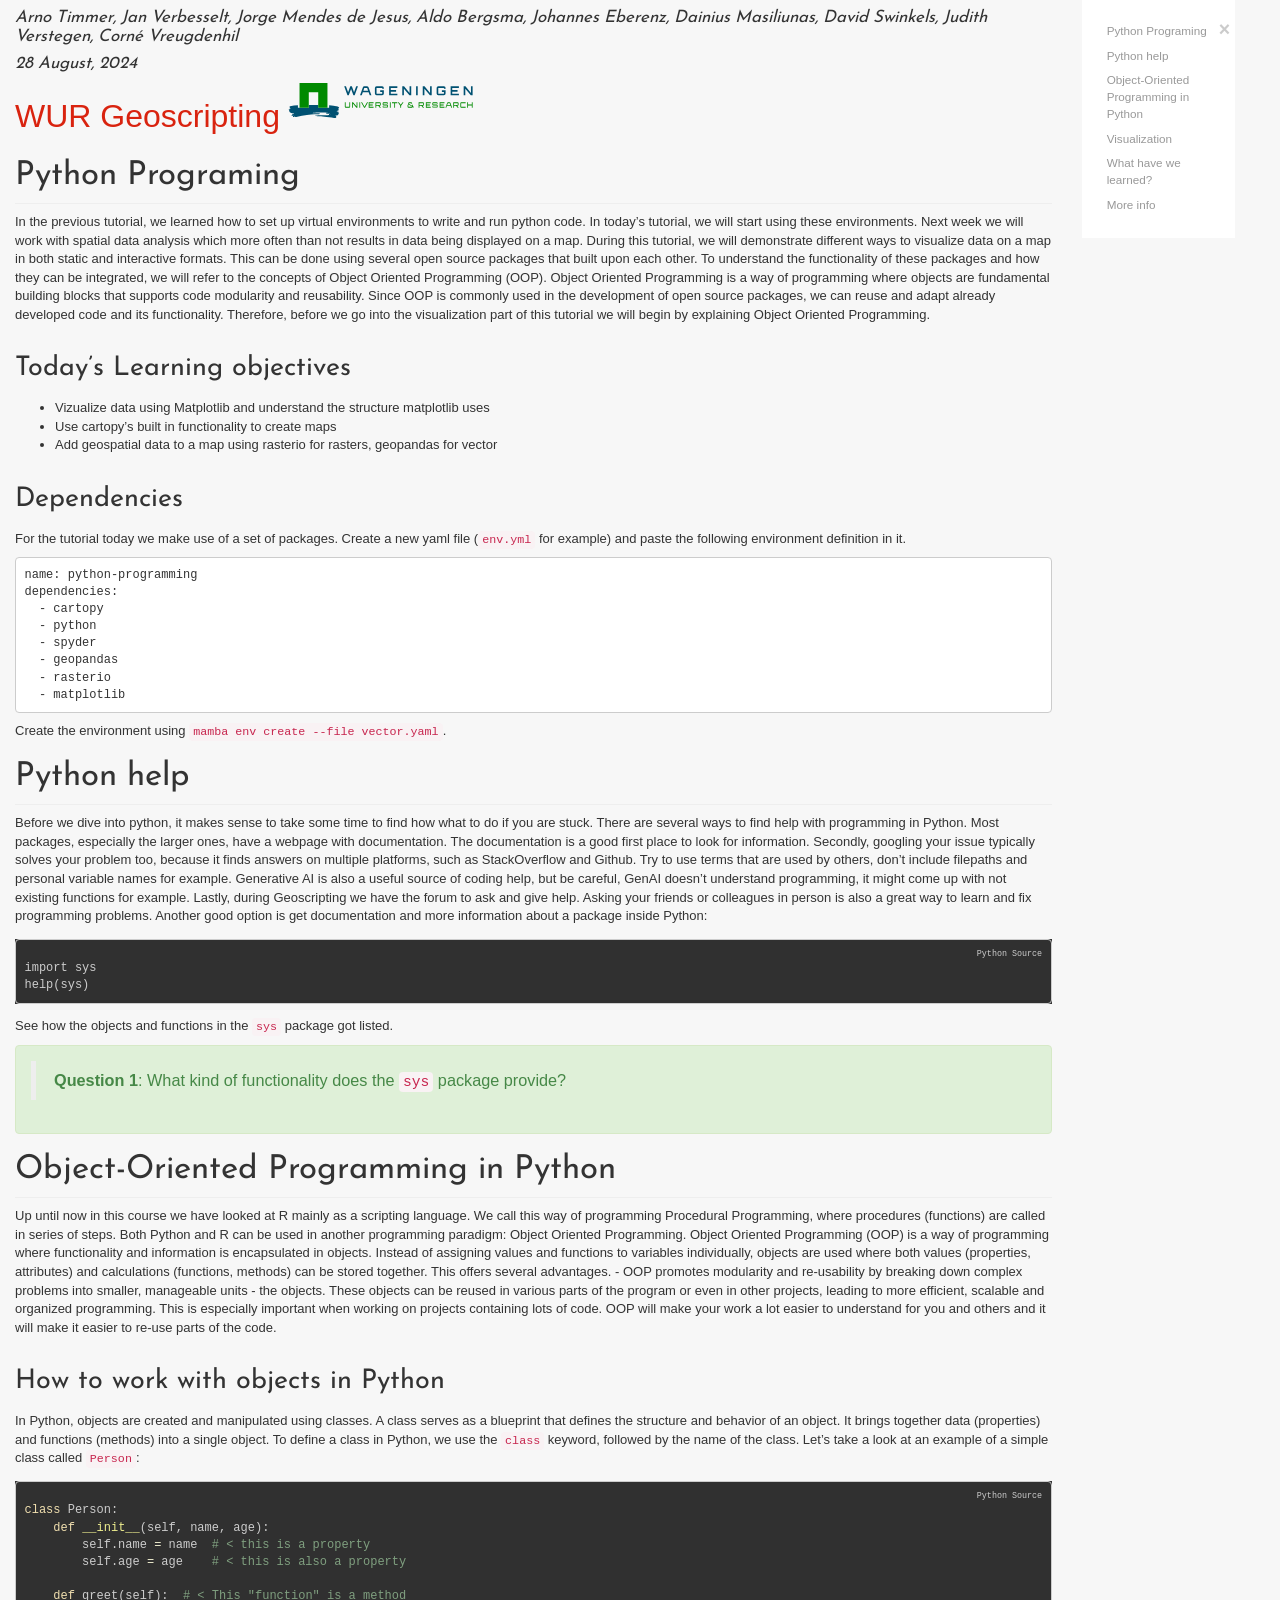
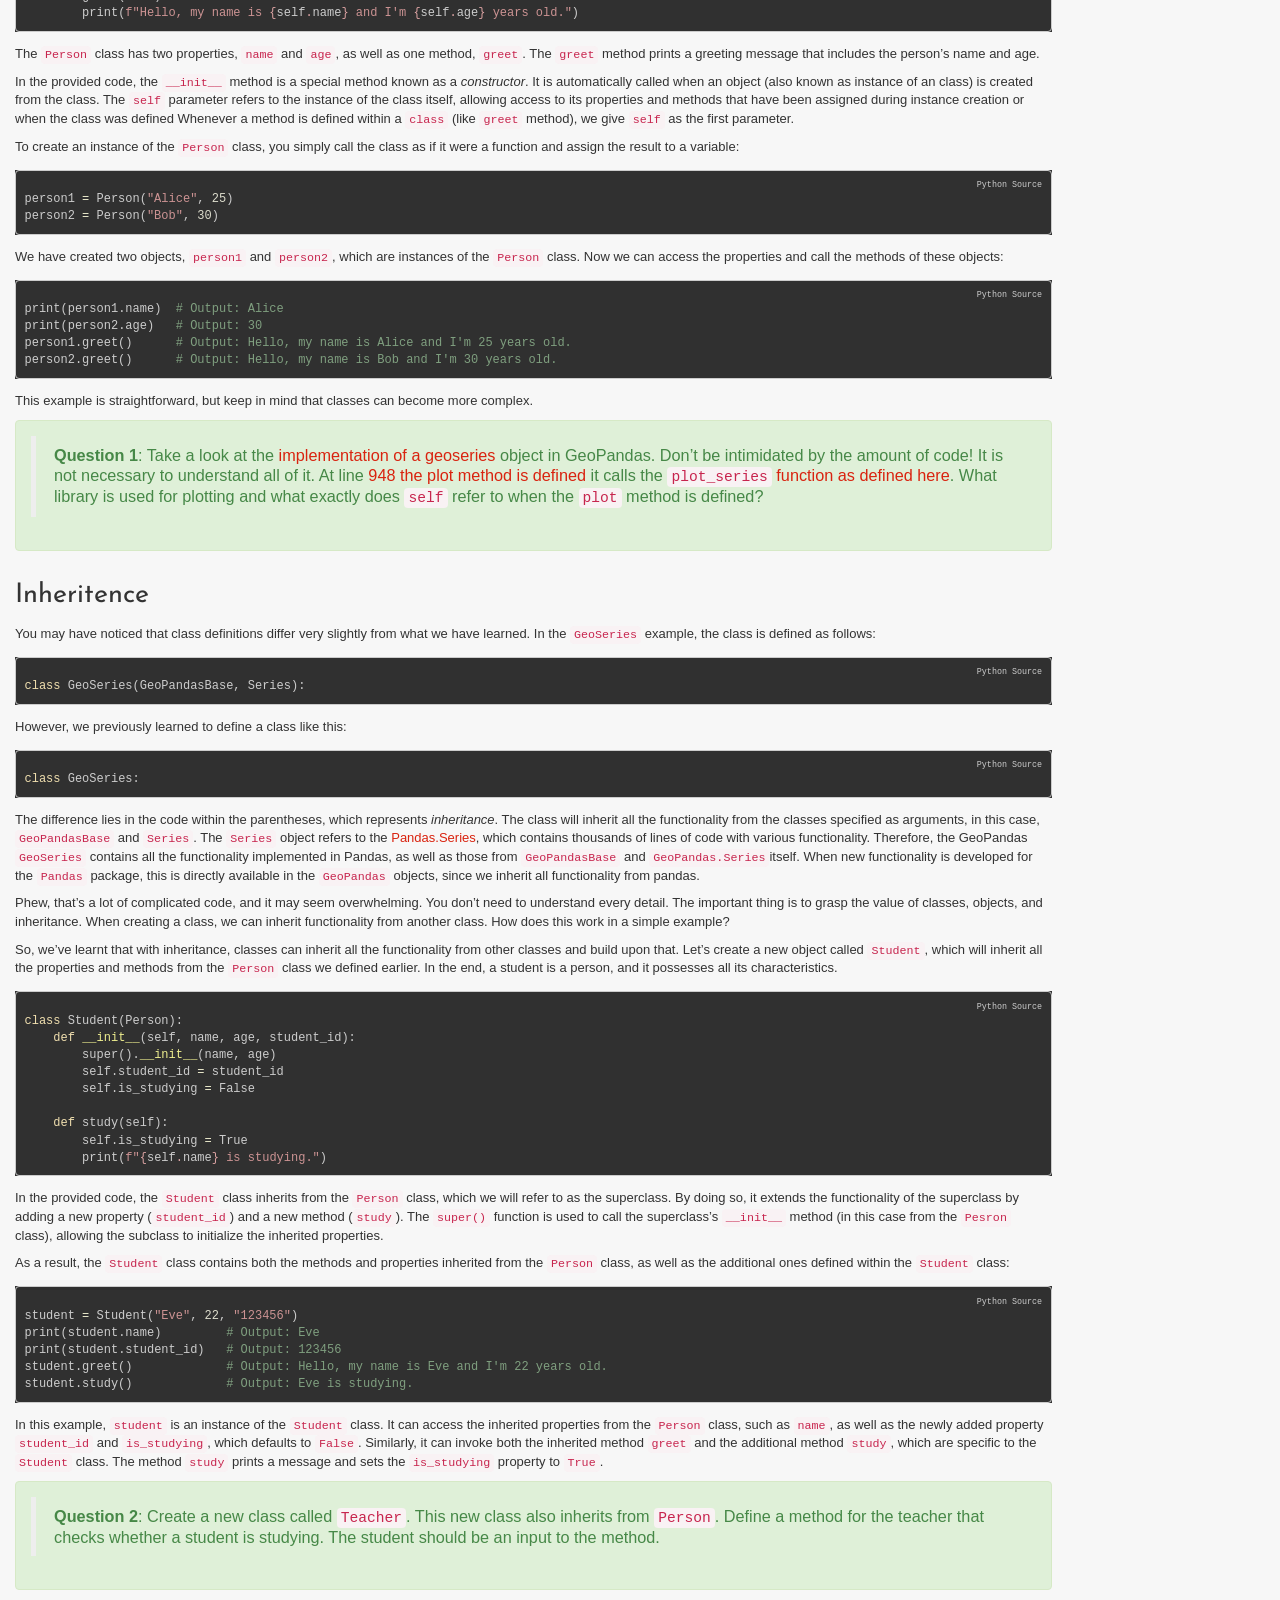
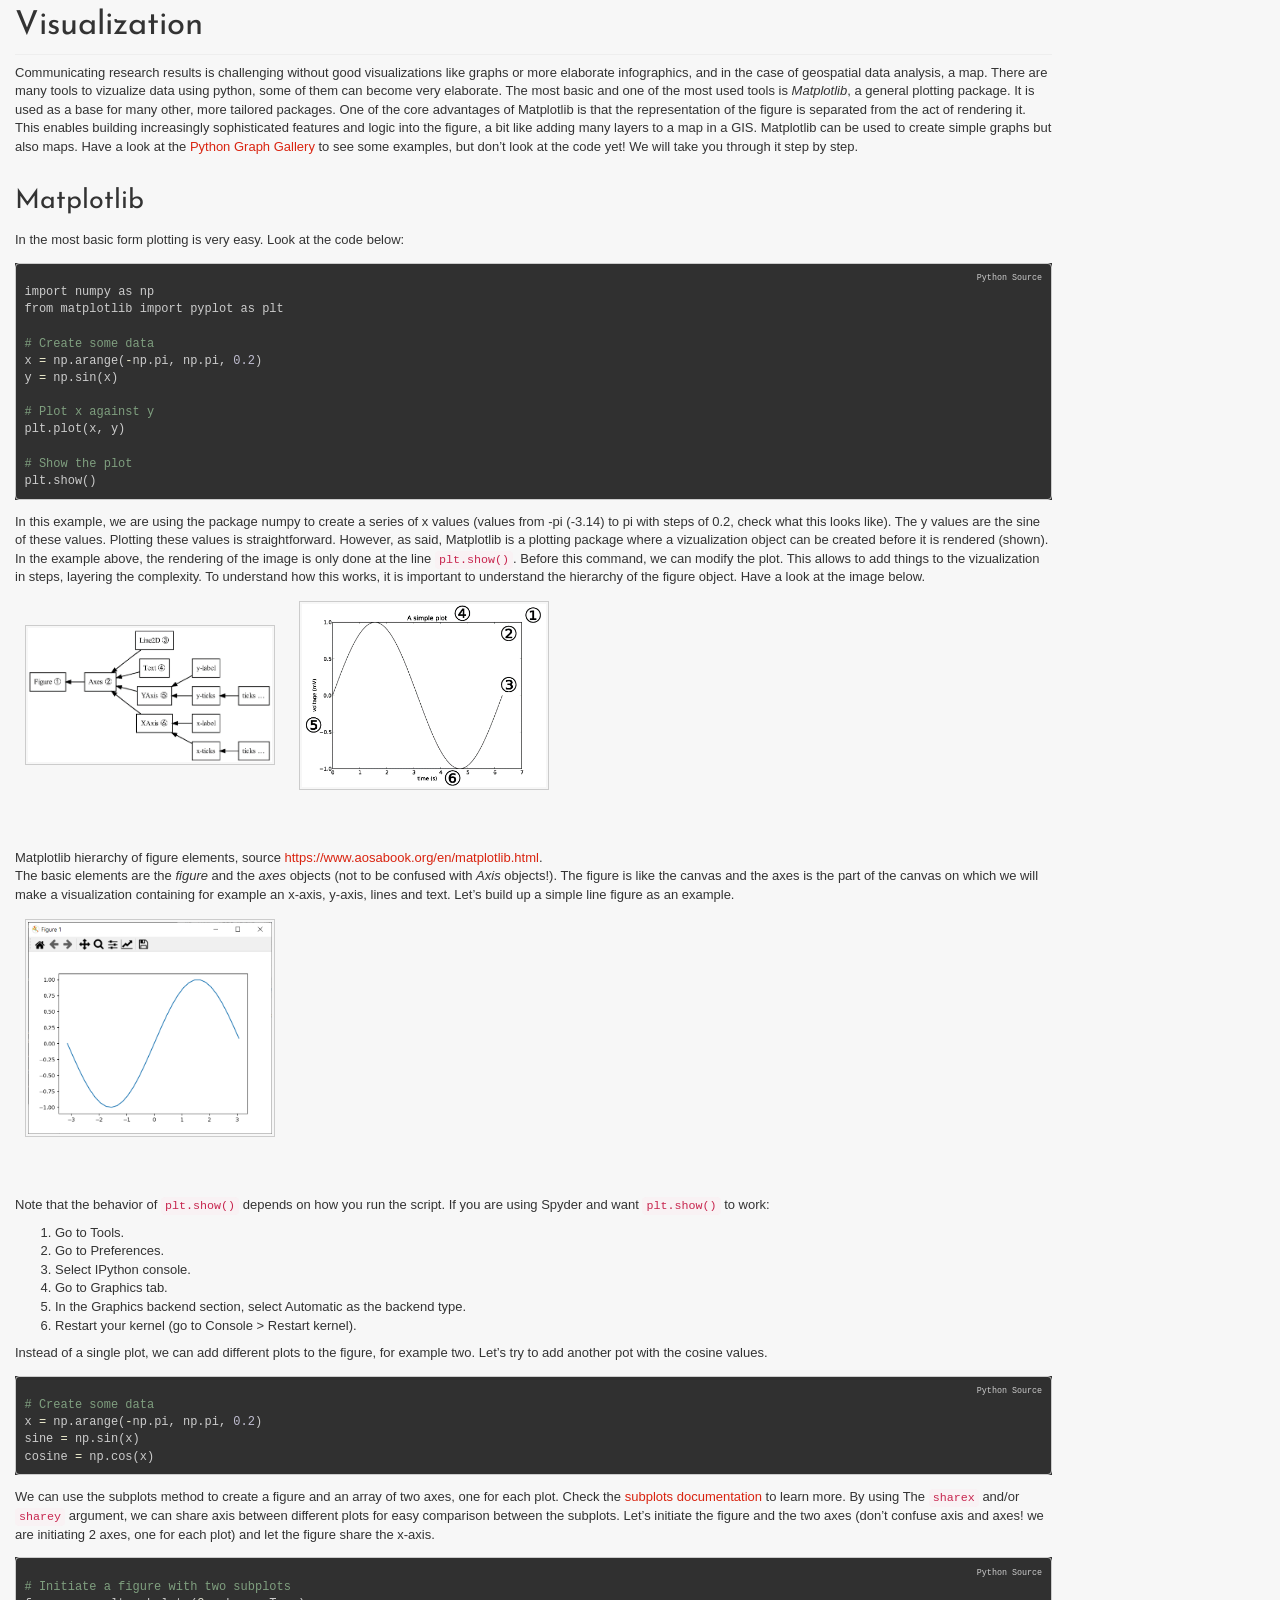
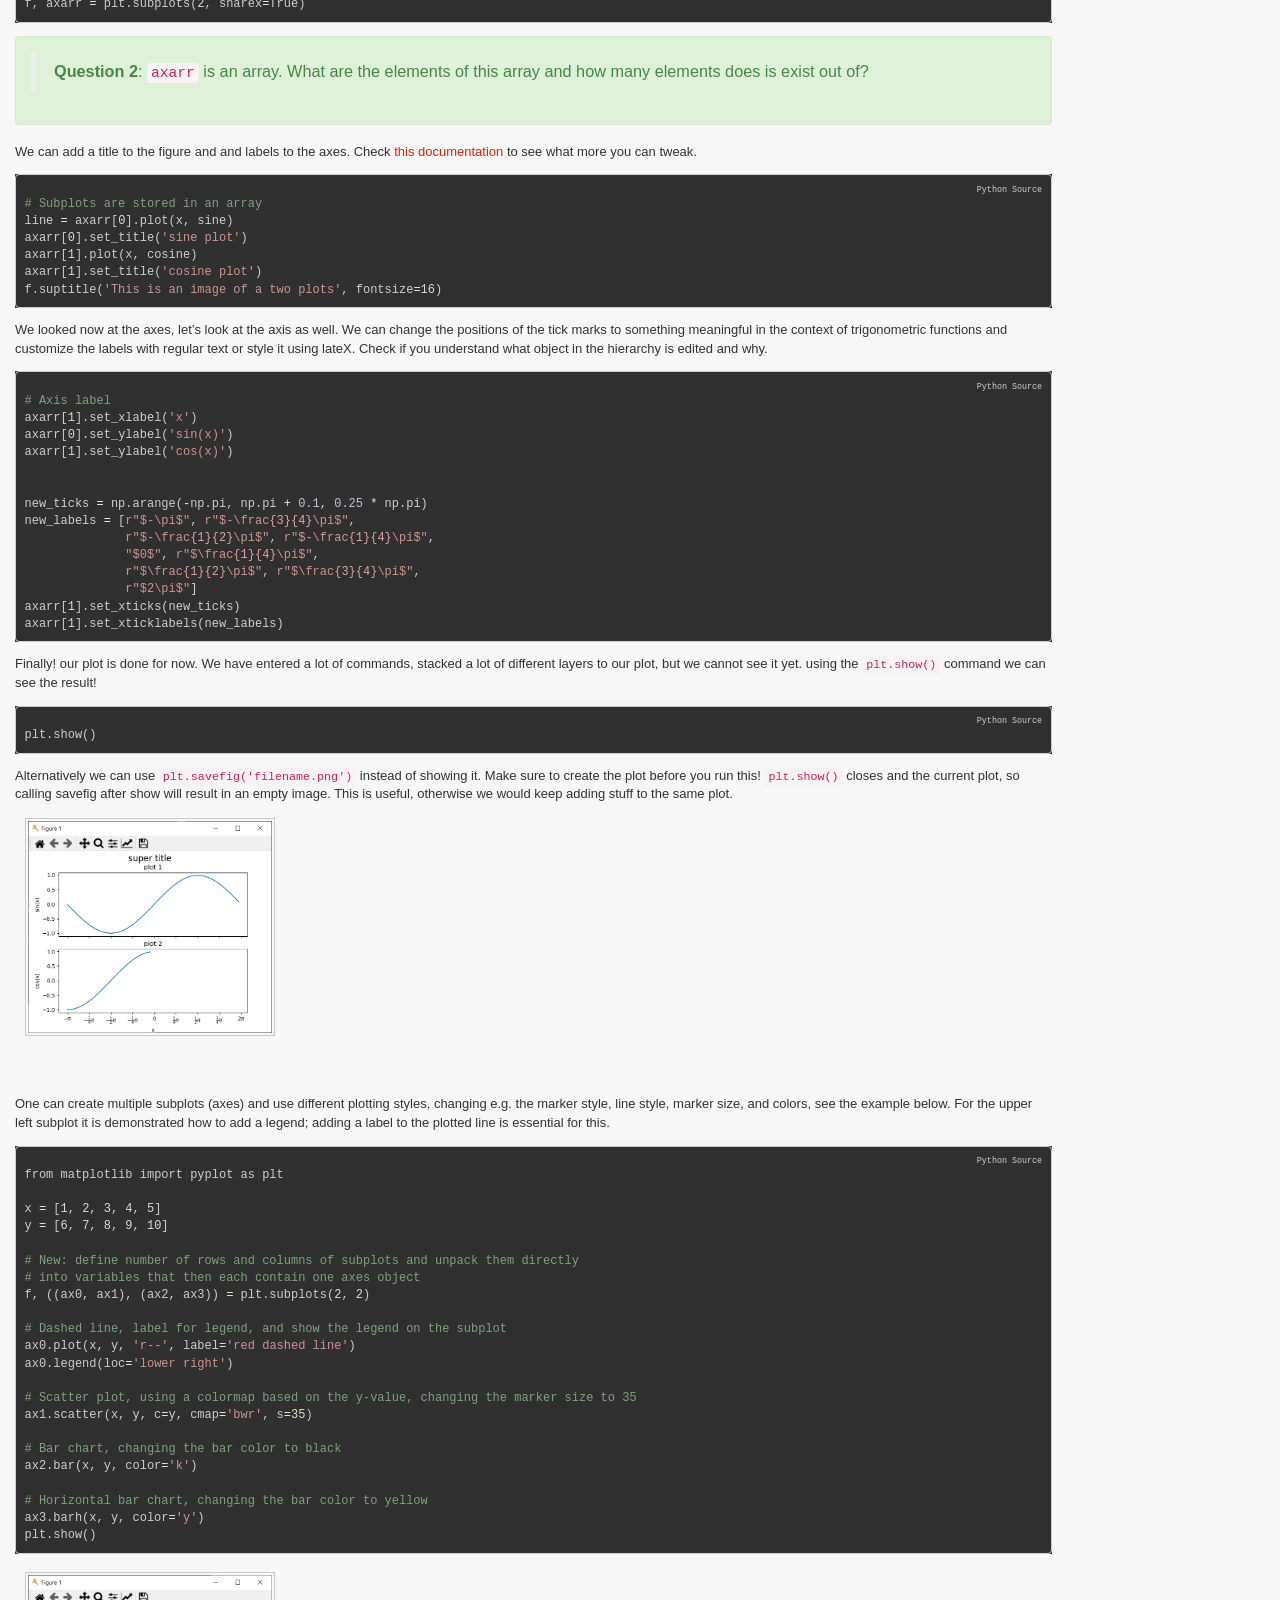
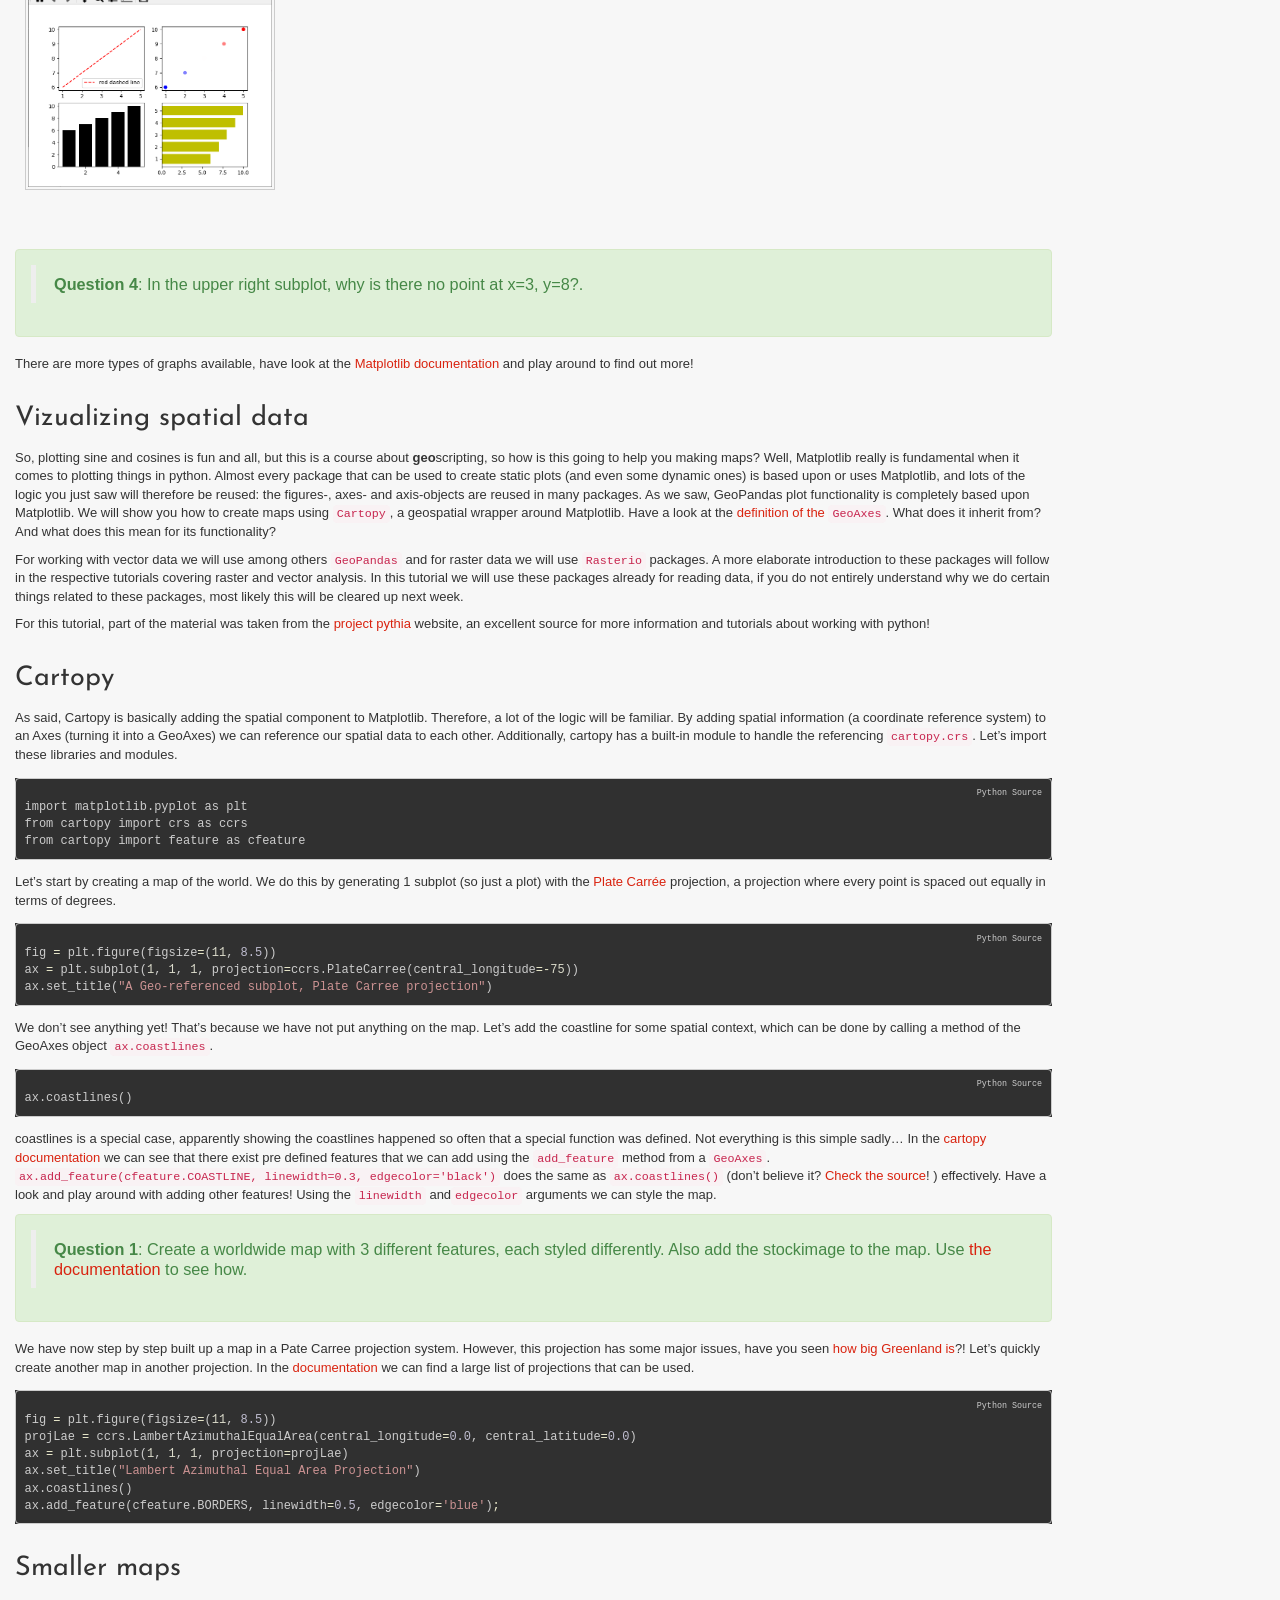
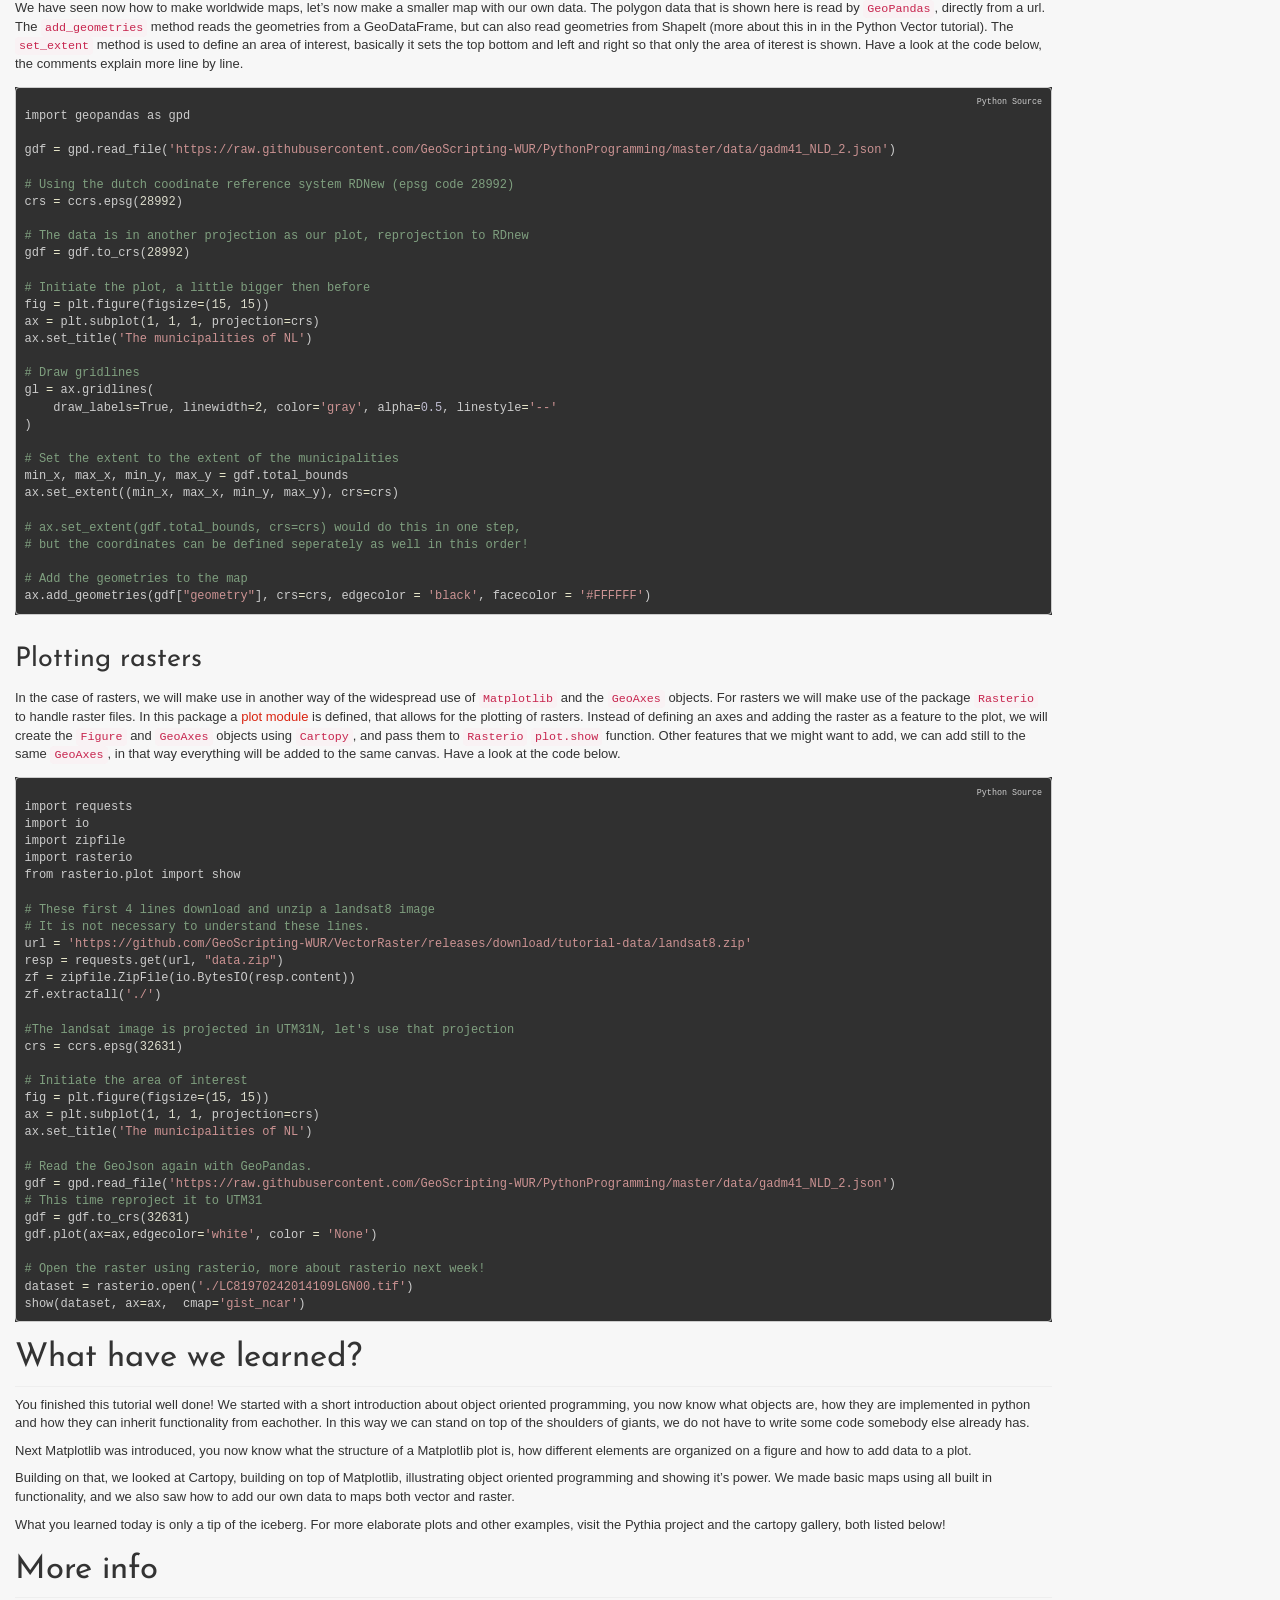
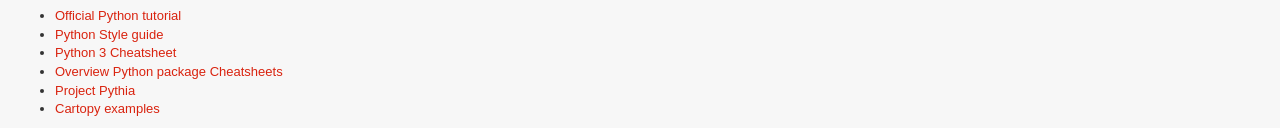
==== commit 9832c306: "solved!" ====
--- a/index.html
+++ b/index.html
@@ -23,8 +23,8 @@
   }
 });
 </script>
-        <script>/*! jQuery v3.6.0 | (c) OpenJS Foundation and other contributors | jquery.org/license */
-!function(e,t){"use strict";"object"==typeof module&&"object"==typeof module.exports?module.exports=e.document?t(e,!0):function(e){if(!e.document)throw new Error("jQuery requires a window with a document");return t(e)}:t(e)}("undefined"!=typeof window?window:this,function(C,e){"use strict";var t=[],r=Object.getPrototypeOf,s=t.slice,g=t.flat?function(e){return t.flat.call(e)}:function(e){return t.concat.apply([],e)},u=t.push,i=t.indexOf,n={},o=n.toString,v=n.hasOwnProperty,a=v.toString,l=a.call(Object),y={},m=function(e){return"function"==typeof e&&"number"!=typeof e.nodeType&&"function"!=typeof e.item},x=function(e){return null!=e&&e===e.window},E=C.document,c={type:!0,src:!0,nonce:!0,noModule:!0};function b(e,t,n){var r,i,o=(n=n||E).createElement("script");if(o.text=e,t)for(r in c)(i=t[r]||t.getAttribute&&t.getAttribute(r))&&o.setAttribute(r,i);n.head.appendChild(o).parentNode.removeChild(o)}function w(e){return null==e?e+"":"object"==typeof e||"function"==typeof e?n[o.call(e)]||"object":typeof e}var f="3.6.0",S=function(e,t){return new S.fn.init(e,t)};function p(e){var t=!!e&&"length"in e&&e.length,n=w(e);return!m(e)&&!x(e)&&("array"===n||0===t||"number"==typeof t&&0<t&&t-1 in e)}S.fn=S.prototype={jquery:f,constructor:S,length:0,toArray:function(){return s.call(this)},get:function(e){return null==e?s.call(this):e<0?this[e+this.length]:this[e]},pushStack:function(e){var t=S.merge(this.constructor(),e);return t.prevObject=this,t},each:function(e){return S.each(this,e)},map:function(n){return this.pushStack(S.map(this,function(e,t){return n.call(e,t,e)}))},slice:function(){return this.pushStack(s.apply(this,arguments))},first:function(){return this.eq(0)},last:function(){return this.eq(-1)},even:function(){return this.pushStack(S.grep(this,function(e,t){return(t+1)%2}))},odd:function(){return this.pushStack(S.grep(this,function(e,t){return t%2}))},eq:function(e){var t=this.length,n=+e+(e<0?t:0);return this.pushStack(0<=n&&n<t?[this[n]]:[])},end:function(){return this.prevObject||this.constructor()},push:u,sort:t.sort,splice:t.splice},S.extend=S.fn.extend=function(){var e,t,n,r,i,o,a=arguments[0]||{},s=1,u=arguments.length,l=!1;for("boolean"==typeof a&&(l=a,a=arguments[s]||{},s++),"object"==typeof a||m(a)||(a={}),s===u&&(a=this,s--);s<u;s++)if(null!=(e=arguments[s]))for(t in e)r=e[t],"__proto__"!==t&&a!==r&&(l&&r&&(S.isPlainObject(r)||(i=Array.isArray(r)))?(n=a[t],o=i&&!Array.isArray(n)?[]:i||S.isPlainObject(n)?n:{},i=!1,a[t]=S.extend(l,o,r)):void 0!==r&&(a[t]=r));return a},S.extend({expando:"jQuery"+(f+Math.random()).replace(/\D/g,""),isReady:!0,error:function(e){throw new Error(e)},noop:function(){},isPlainObject:function(e){var t,n;return!(!e||"[object Object]"!==o.call(e))&&(!(t=r(e))||"function"==typeof(n=v.call(t,"constructor")&&t.constructor)&&a.call(n)===l)},isEmptyObject:function(e){var t;for(t in e)return!1;return!0},globalEval:function(e,t,n){b(e,{nonce:t&&t.nonce},n)},each:function(e,t){var n,r=0;if(p(e)){for(n=e.length;r<n;r++)if(!1===t.call(e[r],r,e[r]))break}else for(r in e)if(!1===t.call(e[r],r,e[r]))break;return e},makeArray:function(e,t){var n=t||[];return null!=e&&(p(Object(e))?S.merge(n,"string"==typeof e?[e]:e):u.call(n,e)),n},inArray:function(e,t,n){return null==t?-1:i.call(t,e,n)},merge:function(e,t){for(var n=+t.length,r=0,i=e.length;r<n;r++)e[i++]=t[r];return e.length=i,e},grep:function(e,t,n){for(var r=[],i=0,o=e.length,a=!n;i<o;i++)!t(e[i],i)!==a&&r.push(e[i]);return r},map:function(e,t,n){var r,i,o=0,a=[];if(p(e))for(r=e.length;o<r;o++)null!=(i=t(e[o],o,n))&&a.push(i);else for(o in e)null!=(i=t(e[o],o,n))&&a.push(i);return g(a)},guid:1,support:y}),"function"==typeof Symbol&&(S.fn[Symbol.iterator]=t[Symbol.iterator]),S.each("Boolean Number String Function Array Date RegExp Object Error Symbol".split(" "),function(e,t){n["[object "+t+"]"]=t.toLowerCase()});var d=function(n){var e,d,b,o,i,h,f,g,w,u,l,T,C,a,E,v,s,c,y,S="sizzle"+1*new Date,p=n.document,k=0,r=0,m=ue(),x=ue(),A=ue(),N=ue(),j=function(e,t){return e===t&&(l=!0),0},D={}.hasOwnProperty,t=[],q=t.pop,L=t.push,H=t.push,O=t.slice,P=function(e,t){for(var n=0,r=e.length;n<r;n++)if(e[n]===t)return n;return-1},R="checked|selected|async|autofocus|autoplay|controls|defer|disabled|hidden|ismap|loop|multiple|open|readonly|required|scoped",M="[\\x20\\t\\r\\n\\f]",I="(?:\\\\[\\da-fA-F]{1,6}"+M+"?|\\\\[^\\r\\n\\f]|[\\w-]|[^\0-\\x7f])+",W="\\["+M+"*("+I+")(?:"+M+"*([*^$|!~]?=)"+M+"*(?:'((?:\\\\.|[^\\\\'])*)'|\"((?:\\\\.|[^\\\\\"])*)\"|("+I+"))|)"+M+"*\\]",F=":("+I+")(?:\\((('((?:\\\\.|[^\\\\'])*)'|\"((?:\\\\.|[^\\\\\"])*)\")|((?:\\\\.|[^\\\\()[\\]]|"+W+")*)|.*)\\)|)",B=new RegExp(M+"+","g"),$=new RegExp("^"+M+"+|((?:^|[^\\\\])(?:\\\\.)*)"+M+"+$","g"),_=new RegExp("^"+M+"*,"+M+"*"),z=new RegExp("^"+M+"*([>+~]|"+M+")"+M+"*"),U=new RegExp(M+"|>"),X=new RegExp(F),V=new RegExp("^"+I+"$"),G={ID:new RegExp("^#("+I+")"),CLASS:new RegExp("^\\.("+I+")"),TAG:new RegExp("^("+I+"|[*])"),ATTR:new RegExp("^"+W),PSEUDO:new RegExp("^"+F),CHILD:new RegExp("^:(only|first|last|nth|nth-last)-(child|of-type)(?:\\("+M+"*(even|odd|(([+-]|)(\\d*)n|)"+M+"*(?:([+-]|)"+M+"*(\\d+)|))"+M+"*\\)|)","i"),bool:new RegExp("^(?:"+R+")$","i"),needsContext:new RegExp("^"+M+"*[>+~]|:(even|odd|eq|gt|lt|nth|first|last)(?:\\("+M+"*((?:-\\d)?\\d*)"+M+"*\\)|)(?=[^-]|$)","i")},Y=/HTML$/i,Q=/^(?:input|select|textarea|button)$/i,J=/^h\d$/i,K=/^[^{]+\{\s*\[native \w/,Z=/^(?:#([\w-]+)|(\w+)|\.([\w-]+))$/,ee=/[+~]/,te=new RegExp("\\\\[\\da-fA-F]{1,6}"+M+"?|\\\\([^\\r\\n\\f])","g"),ne=function(e,t){var n="0x"+e.slice(1)-65536;return t||(n<0?String.fromCharCode(n+65536):String.fromCharCode(n>>10|55296,1023&n|56320))},re=/([\0-\x1f\x7f]|^-?\d)|^-$|[^\0-\x1f\x7f-\uFFFF\w-]/g,ie=function(e,t){return t?"\0"===e?"\ufffd":e.slice(0,-1)+"\\"+e.charCodeAt(e.length-1).toString(16)+" ":"\\"+e},oe=function(){T()},ae=be(function(e){return!0===e.disabled&&"fieldset"===e.nodeName.toLowerCase()},{dir:"parentNode",next:"legend"});try{H.apply(t=O.call(p.childNodes),p.childNodes),t[p.childNodes.length].nodeType}catch(e){H={apply:t.length?function(e,t){L.apply(e,O.call(t))}:function(e,t){var n=e.length,r=0;while(e[n++]=t[r++]);e.length=n-1}}}function se(t,e,n,r){var i,o,a,s,u,l,c,f=e&&e.ownerDocument,p=e?e.nodeType:9;if(n=n||[],"string"!=typeof t||!t||1!==p&&9!==p&&11!==p)return n;if(!r&&(T(e),e=e||C,E)){if(11!==p&&(u=Z.exec(t)))if(i=u[1]){if(9===p){if(!(a=e.getElementById(i)))return n;if(a.id===i)return n.push(a),n}else if(f&&(a=f.getElementById(i))&&y(e,a)&&a.id===i)return n.push(a),n}else{if(u[2])return H.apply(n,e.getElementsByTagName(t)),n;if((i=u[3])&&d.getElementsByClassName&&e.getElementsByClassName)return H.apply(n,e.getElementsByClassName(i)),n}if(d.qsa&&!N[t+" "]&&(!v||!v.test(t))&&(1!==p||"object"!==e.nodeName.toLowerCase())){if(c=t,f=e,1===p&&(U.test(t)||z.test(t))){(f=ee.test(t)&&ye(e.parentNode)||e)===e&&d.scope||((s=e.getAttribute("id"))?s=s.replace(re,ie):e.setAttribute("id",s=S)),o=(l=h(t)).length;while(o--)l[o]=(s?"#"+s:":scope")+" "+xe(l[o]);c=l.join(",")}try{return H.apply(n,f.querySelectorAll(c)),n}catch(e){N(t,!0)}finally{s===S&&e.removeAttribute("id")}}}return g(t.replace($,"$1"),e,n,r)}function ue(){var r=[];return function e(t,n){return r.push(t+" ")>b.cacheLength&&delete e[r.shift()],e[t+" "]=n}}function le(e){return e[S]=!0,e}function ce(e){var t=C.createElement("fieldset");try{return!!e(t)}catch(e){return!1}finally{t.parentNode&&t.parentNode.removeChild(t),t=null}}function fe(e,t){var n=e.split("|"),r=n.length;while(r--)b.attrHandle[n[r]]=t}function pe(e,t){var n=t&&e,r=n&&1===e.nodeType&&1===t.nodeType&&e.sourceIndex-t.sourceIndex;if(r)return r;if(n)while(n=n.nextSibling)if(n===t)return-1;return e?1:-1}function de(t){return function(e){return"input"===e.nodeName.toLowerCase()&&e.type===t}}function he(n){return function(e){var t=e.nodeName.toLowerCase();return("input"===t||"button"===t)&&e.type===n}}function ge(t){return function(e){return"form"in e?e.parentNode&&!1===e.disabled?"label"in e?"label"in e.parentNode?e.parentNode.disabled===t:e.disabled===t:e.isDisabled===t||e.isDisabled!==!t&&ae(e)===t:e.disabled===t:"label"in e&&e.disabled===t}}function ve(a){return le(function(o){return o=+o,le(function(e,t){var n,r=a([],e.length,o),i=r.length;while(i--)e[n=r[i]]&&(e[n]=!(t[n]=e[n]))})})}function ye(e){return e&&"undefined"!=typeof e.getElementsByTagName&&e}for(e in d=se.support={},i=se.isXML=function(e){var t=e&&e.namespaceURI,n=e&&(e.ownerDocument||e).documentElement;return!Y.test(t||n&&n.nodeName||"HTML")},T=se.setDocument=function(e){var t,n,r=e?e.ownerDocument||e:p;return r!=C&&9===r.nodeType&&r.documentElement&&(a=(C=r).documentElement,E=!i(C),p!=C&&(n=C.defaultView)&&n.top!==n&&(n.addEventListener?n.addEventListener("unload",oe,!1):n.attachEvent&&n.attachEvent("onunload",oe)),d.scope=ce(function(e){return a.appendChild(e).appendChild(C.createElement("div")),"undefined"!=typeof e.querySelectorAll&&!e.querySelectorAll(":scope fieldset div").length}),d.attributes=ce(function(e){return e.className="i",!e.getAttribute("className")}),d.getElementsByTagName=ce(function(e){return e.appendChild(C.createComment("")),!e.getElementsByTagName("*").length}),d.getElementsByClassName=K.test(C.getElementsByClassName),d.getById=ce(function(e){return a.appendChild(e).id=S,!C.getElementsByName||!C.getElementsByName(S).length}),d.getById?(b.filter.ID=function(e){var t=e.replace(te,ne);return function(e){return e.getAttribute("id")===t}},b.find.ID=function(e,t){if("undefined"!=typeof t.getElementById&&E){var n=t.getElementById(e);return n?[n]:[]}}):(b.filter.ID=function(e){var n=e.replace(te,ne);return function(e){var t="undefined"!=typeof e.getAttributeNode&&e.getAttributeNode("id");return t&&t.value===n}},b.find.ID=function(e,t){if("undefined"!=typeof t.getElementById&&E){var n,r,i,o=t.getElementById(e);if(o){if((n=o.getAttributeNode("id"))&&n.value===e)return[o];i=t.getElementsByName(e),r=0;while(o=i[r++])if((n=o.getAttributeNode("id"))&&n.value===e)return[o]}return[]}}),b.find.TAG=d.getElementsByTagName?function(e,t){return"undefined"!=typeof t.getElementsByTagName?t.getElementsByTagName(e):d.qsa?t.querySelectorAll(e):void 0}:function(e,t){var n,r=[],i=0,o=t.getElementsByTagName(e);if("*"===e){while(n=o[i++])1===n.nodeType&&r.push(n);return r}return o},b.find.CLASS=d.getElementsByClassName&&function(e,t){if("undefined"!=typeof t.getElementsByClassName&&E)return t.getElementsByClassName(e)},s=[],v=[],(d.qsa=K.test(C.querySelectorAll))&&(ce(function(e){var t;a.appendChild(e).innerHTML="<a id='"+S+"'></a><select id='"+S+"-\r\\' msallowcapture=''><option selected=''></option></select>",e.querySelectorAll("[msallowcapture^='']").length&&v.push("[*^$]="+M+"*(?:''|\"\")"),e.querySelectorAll("[selected]").length||v.push("\\["+M+"*(?:value|"+R+")"),e.querySelectorAll("[id~="+S+"-]").length||v.push("~="),(t=C.createElement("input")).setAttribute("name",""),e.appendChild(t),e.querySelectorAll("[name='']").length||v.push("\\["+M+"*name"+M+"*="+M+"*(?:''|\"\")"),e.querySelectorAll(":checked").length||v.push(":checked"),e.querySelectorAll("a#"+S+"+*").length||v.push(".#.+[+~]"),e.querySelectorAll("\\\f"),v.push("[\\r\\n\\f]")}),ce(function(e){e.innerHTML="<a href='' disabled='disabled'></a><select disabled='disabled'><option/></select>";var t=C.createElement("input");t.setAttribute("type","hidden"),e.appendChild(t).setAttribute("name","D"),e.querySelectorAll("[name=d]").length&&v.push("name"+M+"*[*^$|!~]?="),2!==e.querySelectorAll(":enabled").length&&v.push(":enabled",":disabled"),a.appendChild(e).disabled=!0,2!==e.querySelectorAll(":disabled").length&&v.push(":enabled",":disabled"),e.querySelectorAll("*,:x"),v.push(",.*:")})),(d.matchesSelector=K.test(c=a.matches||a.webkitMatchesSelector||a.mozMatchesSelector||a.oMatchesSelector||a.msMatchesSelector))&&ce(function(e){d.disconnectedMatch=c.call(e,"*"),c.call(e,"[s!='']:x"),s.push("!=",F)}),v=v.length&&new RegExp(v.join("|")),s=s.length&&new RegExp(s.join("|")),t=K.test(a.compareDocumentPosition),y=t||K.test(a.contains)?function(e,t){var n=9===e.nodeType?e.documentElement:e,r=t&&t.parentNode;return e===r||!(!r||1!==r.nodeType||!(n.contains?n.contains(r):e.compareDocumentPosition&&16&e.compareDocumentPosition(r)))}:function(e,t){if(t)while(t=t.parentNode)if(t===e)return!0;return!1},j=t?function(e,t){if(e===t)return l=!0,0;var n=!e.compareDocumentPosition-!t.compareDocumentPosition;return n||(1&(n=(e.ownerDocument||e)==(t.ownerDocument||t)?e.compareDocumentPosition(t):1)||!d.sortDetached&&t.compareDocumentPosition(e)===n?e==C||e.ownerDocument==p&&y(p,e)?-1:t==C||t.ownerDocument==p&&y(p,t)?1:u?P(u,e)-P(u,t):0:4&n?-1:1)}:function(e,t){if(e===t)return l=!0,0;var n,r=0,i=e.parentNode,o=t.parentNode,a=[e],s=[t];if(!i||!o)return e==C?-1:t==C?1:i?-1:o?1:u?P(u,e)-P(u,t):0;if(i===o)return pe(e,t);n=e;while(n=n.parentNode)a.unshift(n);n=t;while(n=n.parentNode)s.unshift(n);while(a[r]===s[r])r++;return r?pe(a[r],s[r]):a[r]==p?-1:s[r]==p?1:0}),C},se.matches=function(e,t){return se(e,null,null,t)},se.matchesSelector=function(e,t){if(T(e),d.matchesSelector&&E&&!N[t+" "]&&(!s||!s.test(t))&&(!v||!v.test(t)))try{var n=c.call(e,t);if(n||d.disconnectedMatch||e.document&&11!==e.document.nodeType)return n}catch(e){N(t,!0)}return 0<se(t,C,null,[e]).length},se.contains=function(e,t){return(e.ownerDocument||e)!=C&&T(e),y(e,t)},se.attr=function(e,t){(e.ownerDocument||e)!=C&&T(e);var n=b.attrHandle[t.toLowerCase()],r=n&&D.call(b.attrHandle,t.toLowerCase())?n(e,t,!E):void 0;return void 0!==r?r:d.attributes||!E?e.getAttribute(t):(r=e.getAttributeNode(t))&&r.specified?r.value:null},se.escape=function(e){return(e+"").replace(re,ie)},se.error=function(e){throw new Error("Syntax error, unrecognized expression: "+e)},se.uniqueSort=function(e){var t,n=[],r=0,i=0;if(l=!d.detectDuplicates,u=!d.sortStable&&e.slice(0),e.sort(j),l){while(t=e[i++])t===e[i]&&(r=n.push(i));while(r--)e.splice(n[r],1)}return u=null,e},o=se.getText=function(e){var t,n="",r=0,i=e.nodeType;if(i){if(1===i||9===i||11===i){if("string"==typeof e.textContent)return e.textContent;for(e=e.firstChild;e;e=e.nextSibling)n+=o(e)}else if(3===i||4===i)return e.nodeValue}else while(t=e[r++])n+=o(t);return n},(b=se.selectors={cacheLength:50,createPseudo:le,match:G,attrHandle:{},find:{},relative:{">":{dir:"parentNode",first:!0}," ":{dir:"parentNode"},"+":{dir:"previousSibling",first:!0},"~":{dir:"previousSibling"}},preFilter:{ATTR:function(e){return e[1]=e[1].replace(te,ne),e[3]=(e[3]||e[4]||e[5]||"").replace(te,ne),"~="===e[2]&&(e[3]=" "+e[3]+" "),e.slice(0,4)},CHILD:function(e){return e[1]=e[1].toLowerCase(),"nth"===e[1].slice(0,3)?(e[3]||se.error(e[0]),e[4]=+(e[4]?e[5]+(e[6]||1):2*("even"===e[3]||"odd"===e[3])),e[5]=+(e[7]+e[8]||"odd"===e[3])):e[3]&&se.error(e[0]),e},PSEUDO:function(e){var t,n=!e[6]&&e[2];return G.CHILD.test(e[0])?null:(e[3]?e[2]=e[4]||e[5]||"":n&&X.test(n)&&(t=h(n,!0))&&(t=n.indexOf(")",n.length-t)-n.length)&&(e[0]=e[0].slice(0,t),e[2]=n.slice(0,t)),e.slice(0,3))}},filter:{TAG:function(e){var t=e.replace(te,ne).toLowerCase();return"*"===e?function(){return!0}:function(e){return e.nodeName&&e.nodeName.toLowerCase()===t}},CLASS:function(e){var t=m[e+" "];return t||(t=new RegExp("(^|"+M+")"+e+"("+M+"|$)"))&&m(e,function(e){return t.test("string"==typeof e.className&&e.className||"undefined"!=typeof e.getAttribute&&e.getAttribute("class")||"")})},ATTR:function(n,r,i){return function(e){var t=se.attr(e,n);return null==t?"!="===r:!r||(t+="","="===r?t===i:"!="===r?t!==i:"^="===r?i&&0===t.indexOf(i):"*="===r?i&&-1<t.indexOf(i):"$="===r?i&&t.slice(-i.length)===i:"~="===r?-1<(" "+t.replace(B," ")+" ").indexOf(i):"|="===r&&(t===i||t.slice(0,i.length+1)===i+"-"))}},CHILD:function(h,e,t,g,v){var y="nth"!==h.slice(0,3),m="last"!==h.slice(-4),x="of-type"===e;return 1===g&&0===v?function(e){return!!e.parentNode}:function(e,t,n){var r,i,o,a,s,u,l=y!==m?"nextSibling":"previousSibling",c=e.parentNode,f=x&&e.nodeName.toLowerCase(),p=!n&&!x,d=!1;if(c){if(y){while(l){a=e;while(a=a[l])if(x?a.nodeName.toLowerCase()===f:1===a.nodeType)return!1;u=l="only"===h&&!u&&"nextSibling"}return!0}if(u=[m?c.firstChild:c.lastChild],m&&p){d=(s=(r=(i=(o=(a=c)[S]||(a[S]={}))[a.uniqueID]||(o[a.uniqueID]={}))[h]||[])[0]===k&&r[1])&&r[2],a=s&&c.childNodes[s];while(a=++s&&a&&a[l]||(d=s=0)||u.pop())if(1===a.nodeType&&++d&&a===e){i[h]=[k,s,d];break}}else if(p&&(d=s=(r=(i=(o=(a=e)[S]||(a[S]={}))[a.uniqueID]||(o[a.uniqueID]={}))[h]||[])[0]===k&&r[1]),!1===d)while(a=++s&&a&&a[l]||(d=s=0)||u.pop())if((x?a.nodeName.toLowerCase()===f:1===a.nodeType)&&++d&&(p&&((i=(o=a[S]||(a[S]={}))[a.uniqueID]||(o[a.uniqueID]={}))[h]=[k,d]),a===e))break;return(d-=v)===g||d%g==0&&0<=d/g}}},PSEUDO:function(e,o){var t,a=b.pseudos[e]||b.setFilters[e.toLowerCase()]||se.error("unsupported pseudo: "+e);return a[S]?a(o):1<a.length?(t=[e,e,"",o],b.setFilters.hasOwnProperty(e.toLowerCase())?le(function(e,t){var n,r=a(e,o),i=r.length;while(i--)e[n=P(e,r[i])]=!(t[n]=r[i])}):function(e){return a(e,0,t)}):a}},pseudos:{not:le(function(e){var r=[],i=[],s=f(e.replace($,"$1"));return s[S]?le(function(e,t,n,r){var i,o=s(e,null,r,[]),a=e.length;while(a--)(i=o[a])&&(e[a]=!(t[a]=i))}):function(e,t,n){return r[0]=e,s(r,null,n,i),r[0]=null,!i.pop()}}),has:le(function(t){return function(e){return 0<se(t,e).length}}),contains:le(function(t){return t=t.replace(te,ne),function(e){return-1<(e.textContent||o(e)).indexOf(t)}}),lang:le(function(n){return V.test(n||"")||se.error("unsupported lang: "+n),n=n.replace(te,ne).toLowerCase(),function(e){var t;do{if(t=E?e.lang:e.getAttribute("xml:lang")||e.getAttribute("lang"))return(t=t.toLowerCase())===n||0===t.indexOf(n+"-")}while((e=e.parentNode)&&1===e.nodeType);return!1}}),target:function(e){var t=n.location&&n.location.hash;return t&&t.slice(1)===e.id},root:function(e){return e===a},focus:function(e){return e===C.activeElement&&(!C.hasFocus||C.hasFocus())&&!!(e.type||e.href||~e.tabIndex)},enabled:ge(!1),disabled:ge(!0),checked:function(e){var t=e.nodeName.toLowerCase();return"input"===t&&!!e.checked||"option"===t&&!!e.selected},selected:function(e){return e.parentNode&&e.parentNode.selectedIndex,!0===e.selected},empty:function(e){for(e=e.firstChild;e;e=e.nextSibling)if(e.nodeType<6)return!1;return!0},parent:function(e){return!b.pseudos.empty(e)},header:function(e){return J.test(e.nodeName)},input:function(e){return Q.test(e.nodeName)},button:function(e){var t=e.nodeName.toLowerCase();return"input"===t&&"button"===e.type||"button"===t},text:function(e){var t;return"input"===e.nodeName.toLowerCase()&&"text"===e.type&&(null==(t=e.getAttribute("type"))||"text"===t.toLowerCase())},first:ve(function(){return[0]}),last:ve(function(e,t){return[t-1]}),eq:ve(function(e,t,n){return[n<0?n+t:n]}),even:ve(function(e,t){for(var n=0;n<t;n+=2)e.push(n);return e}),odd:ve(function(e,t){for(var n=1;n<t;n+=2)e.push(n);return e}),lt:ve(function(e,t,n){for(var r=n<0?n+t:t<n?t:n;0<=--r;)e.push(r);return e}),gt:ve(function(e,t,n){for(var r=n<0?n+t:n;++r<t;)e.push(r);return e})}}).pseudos.nth=b.pseudos.eq,{radio:!0,checkbox:!0,file:!0,password:!0,image:!0})b.pseudos[e]=de(e);for(e in{submit:!0,reset:!0})b.pseudos[e]=he(e);function me(){}function xe(e){for(var t=0,n=e.length,r="";t<n;t++)r+=e[t].value;return r}function be(s,e,t){var u=e.dir,l=e.next,c=l||u,f=t&&"parentNode"===c,p=r++;return e.first?function(e,t,n){while(e=e[u])if(1===e.nodeType||f)return s(e,t,n);return!1}:function(e,t,n){var r,i,o,a=[k,p];if(n){while(e=e[u])if((1===e.nodeType||f)&&s(e,t,n))return!0}else while(e=e[u])if(1===e.nodeType||f)if(i=(o=e[S]||(e[S]={}))[e.uniqueID]||(o[e.uniqueID]={}),l&&l===e.nodeName.toLowerCase())e=e[u]||e;else{if((r=i[c])&&r[0]===k&&r[1]===p)return a[2]=r[2];if((i[c]=a)[2]=s(e,t,n))return!0}return!1}}function we(i){return 1<i.length?function(e,t,n){var r=i.length;while(r--)if(!i[r](e,t,n))return!1;return!0}:i[0]}function Te(e,t,n,r,i){for(var o,a=[],s=0,u=e.length,l=null!=t;s<u;s++)(o=e[s])&&(n&&!n(o,r,i)||(a.push(o),l&&t.push(s)));return a}function Ce(d,h,g,v,y,e){return v&&!v[S]&&(v=Ce(v)),y&&!y[S]&&(y=Ce(y,e)),le(function(e,t,n,r){var i,o,a,s=[],u=[],l=t.length,c=e||function(e,t,n){for(var r=0,i=t.length;r<i;r++)se(e,t[r],n);return n}(h||"*",n.nodeType?[n]:n,[]),f=!d||!e&&h?c:Te(c,s,d,n,r),p=g?y||(e?d:l||v)?[]:t:f;if(g&&g(f,p,n,r),v){i=Te(p,u),v(i,[],n,r),o=i.length;while(o--)(a=i[o])&&(p[u[o]]=!(f[u[o]]=a))}if(e){if(y||d){if(y){i=[],o=p.length;while(o--)(a=p[o])&&i.push(f[o]=a);y(null,p=[],i,r)}o=p.length;while(o--)(a=p[o])&&-1<(i=y?P(e,a):s[o])&&(e[i]=!(t[i]=a))}}else p=Te(p===t?p.splice(l,p.length):p),y?y(null,t,p,r):H.apply(t,p)})}function Ee(e){for(var i,t,n,r=e.length,o=b.relative[e[0].type],a=o||b.relative[" "],s=o?1:0,u=be(function(e){return e===i},a,!0),l=be(function(e){return-1<P(i,e)},a,!0),c=[function(e,t,n){var r=!o&&(n||t!==w)||((i=t).nodeType?u(e,t,n):l(e,t,n));return i=null,r}];s<r;s++)if(t=b.relative[e[s].type])c=[be(we(c),t)];else{if((t=b.filter[e[s].type].apply(null,e[s].matches))[S]){for(n=++s;n<r;n++)if(b.relative[e[n].type])break;return Ce(1<s&&we(c),1<s&&xe(e.slice(0,s-1).concat({value:" "===e[s-2].type?"*":""})).replace($,"$1"),t,s<n&&Ee(e.slice(s,n)),n<r&&Ee(e=e.slice(n)),n<r&&xe(e))}c.push(t)}return we(c)}return me.prototype=b.filters=b.pseudos,b.setFilters=new me,h=se.tokenize=function(e,t){var n,r,i,o,a,s,u,l=x[e+" "];if(l)return t?0:l.slice(0);a=e,s=[],u=b.preFilter;while(a){for(o in n&&!(r=_.exec(a))||(r&&(a=a.slice(r[0].length)||a),s.push(i=[])),n=!1,(r=z.exec(a))&&(n=r.shift(),i.push({value:n,type:r[0].replace($," ")}),a=a.slice(n.length)),b.filter)!(r=G[o].exec(a))||u[o]&&!(r=u[o](r))||(n=r.shift(),i.push({value:n,type:o,matches:r}),a=a.slice(n.length));if(!n)break}return t?a.length:a?se.error(e):x(e,s).slice(0)},f=se.compile=function(e,t){var n,v,y,m,x,r,i=[],o=[],a=A[e+" "];if(!a){t||(t=h(e)),n=t.length;while(n--)(a=Ee(t[n]))[S]?i.push(a):o.push(a);(a=A(e,(v=o,m=0<(y=i).length,x=0<v.length,r=function(e,t,n,r,i){var o,a,s,u=0,l="0",c=e&&[],f=[],p=w,d=e||x&&b.find.TAG("*",i),h=k+=null==p?1:Math.random()||.1,g=d.length;for(i&&(w=t==C||t||i);l!==g&&null!=(o=d[l]);l++){if(x&&o){a=0,t||o.ownerDocument==C||(T(o),n=!E);while(s=v[a++])if(s(o,t||C,n)){r.push(o);break}i&&(k=h)}m&&((o=!s&&o)&&u--,e&&c.push(o))}if(u+=l,m&&l!==u){a=0;while(s=y[a++])s(c,f,t,n);if(e){if(0<u)while(l--)c[l]||f[l]||(f[l]=q.call(r));f=Te(f)}H.apply(r,f),i&&!e&&0<f.length&&1<u+y.length&&se.uniqueSort(r)}return i&&(k=h,w=p),c},m?le(r):r))).selector=e}return a},g=se.select=function(e,t,n,r){var i,o,a,s,u,l="function"==typeof e&&e,c=!r&&h(e=l.selector||e);if(n=n||[],1===c.length){if(2<(o=c[0]=c[0].slice(0)).length&&"ID"===(a=o[0]).type&&9===t.nodeType&&E&&b.relative[o[1].type]){if(!(t=(b.find.ID(a.matches[0].replace(te,ne),t)||[])[0]))return n;l&&(t=t.parentNode),e=e.slice(o.shift().value.length)}i=G.needsContext.test(e)?0:o.length;while(i--){if(a=o[i],b.relative[s=a.type])break;if((u=b.find[s])&&(r=u(a.matches[0].replace(te,ne),ee.test(o[0].type)&&ye(t.parentNode)||t))){if(o.splice(i,1),!(e=r.length&&xe(o)))return H.apply(n,r),n;break}}}return(l||f(e,c))(r,t,!E,n,!t||ee.test(e)&&ye(t.parentNode)||t),n},d.sortStable=S.split("").sort(j).join("")===S,d.detectDuplicates=!!l,T(),d.sortDetached=ce(function(e){return 1&e.compareDocumentPosition(C.createElement("fieldset"))}),ce(function(e){return e.innerHTML="<a href='#'></a>","#"===e.firstChild.getAttribute("href")})||fe("type|href|height|width",function(e,t,n){if(!n)return e.getAttribute(t,"type"===t.toLowerCase()?1:2)}),d.attributes&&ce(function(e){return e.innerHTML="<input/>",e.firstChild.setAttribute("value",""),""===e.firstChild.getAttribute("value")})||fe("value",function(e,t,n){if(!n&&"input"===e.nodeName.toLowerCase())return e.defaultValue}),ce(function(e){return null==e.getAttribute("disabled")})||fe(R,function(e,t,n){var r;if(!n)return!0===e[t]?t.toLowerCase():(r=e.getAttributeNode(t))&&r.specified?r.value:null}),se}(C);S.find=d,S.expr=d.selectors,S.expr[":"]=S.expr.pseudos,S.uniqueSort=S.unique=d.uniqueSort,S.text=d.getText,S.isXMLDoc=d.isXML,S.contains=d.contains,S.escapeSelector=d.escape;var h=function(e,t,n){var r=[],i=void 0!==n;while((e=e[t])&&9!==e.nodeType)if(1===e.nodeType){if(i&&S(e).is(n))break;r.push(e)}return r},T=function(e,t){for(var n=[];e;e=e.nextSibling)1===e.nodeType&&e!==t&&n.push(e);return n},k=S.expr.match.needsContext;function A(e,t){return e.nodeName&&e.nodeName.toLowerCase()===t.toLowerCase()}var N=/^<([a-z][^\/\0>:\x20\t\r\n\f]*)[\x20\t\r\n\f]*\/?>(?:<\/\1>|)$/i;function j(e,n,r){return m(n)?S.grep(e,function(e,t){return!!n.call(e,t,e)!==r}):n.nodeType?S.grep(e,function(e){return e===n!==r}):"string"!=typeof n?S.grep(e,function(e){return-1<i.call(n,e)!==r}):S.filter(n,e,r)}S.filter=function(e,t,n){var r=t[0];return n&&(e=":not("+e+")"),1===t.length&&1===r.nodeType?S.find.matchesSelector(r,e)?[r]:[]:S.find.matches(e,S.grep(t,function(e){return 1===e.nodeType}))},S.fn.extend({find:function(e){var t,n,r=this.length,i=this;if("string"!=typeof e)return this.pushStack(S(e).filter(function(){for(t=0;t<r;t++)if(S.contains(i[t],this))return!0}));for(n=this.pushStack([]),t=0;t<r;t++)S.find(e,i[t],n);return 1<r?S.uniqueSort(n):n},filter:function(e){return this.pushStack(j(this,e||[],!1))},not:function(e){return this.pushStack(j(this,e||[],!0))},is:function(e){return!!j(this,"string"==typeof e&&k.test(e)?S(e):e||[],!1).length}});var D,q=/^(?:\s*(<[\w\W]+>)[^>]*|#([\w-]+))$/;(S.fn.init=function(e,t,n){var r,i;if(!e)return this;if(n=n||D,"string"==typeof e){if(!(r="<"===e[0]&&">"===e[e.length-1]&&3<=e.length?[null,e,null]:q.exec(e))||!r[1]&&t)return!t||t.jquery?(t||n).find(e):this.constructor(t).find(e);if(r[1]){if(t=t instanceof S?t[0]:t,S.merge(this,S.parseHTML(r[1],t&&t.nodeType?t.ownerDocument||t:E,!0)),N.test(r[1])&&S.isPlainObject(t))for(r in t)m(this[r])?this[r](t[r]):this.attr(r,t[r]);return this}return(i=E.getElementById(r[2]))&&(this[0]=i,this.length=1),this}return e.nodeType?(this[0]=e,this.length=1,this):m(e)?void 0!==n.ready?n.ready(e):e(S):S.makeArray(e,this)}).prototype=S.fn,D=S(E);var L=/^(?:parents|prev(?:Until|All))/,H={children:!0,contents:!0,next:!0,prev:!0};function O(e,t){while((e=e[t])&&1!==e.nodeType);return e}S.fn.extend({has:function(e){var t=S(e,this),n=t.length;return this.filter(function(){for(var e=0;e<n;e++)if(S.contains(this,t[e]))return!0})},closest:function(e,t){var n,r=0,i=this.length,o=[],a="string"!=typeof e&&S(e);if(!k.test(e))for(;r<i;r++)for(n=this[r];n&&n!==t;n=n.parentNode)if(n.nodeType<11&&(a?-1<a.index(n):1===n.nodeType&&S.find.matchesSelector(n,e))){o.push(n);break}return this.pushStack(1<o.length?S.uniqueSort(o):o)},index:function(e){return e?"string"==typeof e?i.call(S(e),this[0]):i.call(this,e.jquery?e[0]:e):this[0]&&this[0].parentNode?this.first().prevAll().length:-1},add:function(e,t){return this.pushStack(S.uniqueSort(S.merge(this.get(),S(e,t))))},addBack:function(e){return this.add(null==e?this.prevObject:this.prevObject.filter(e))}}),S.each({parent:function(e){var t=e.parentNode;return t&&11!==t.nodeType?t:null},parents:function(e){return h(e,"parentNode")},parentsUntil:function(e,t,n){return h(e,"parentNode",n)},next:function(e){return O(e,"nextSibling")},prev:function(e){return O(e,"previousSibling")},nextAll:function(e){return h(e,"nextSibling")},prevAll:function(e){return h(e,"previousSibling")},nextUntil:function(e,t,n){return h(e,"nextSibling",n)},prevUntil:function(e,t,n){return h(e,"previousSibling",n)},siblings:function(e){return T((e.parentNode||{}).firstChild,e)},children:function(e){return T(e.firstChild)},contents:function(e){return null!=e.contentDocument&&r(e.contentDocument)?e.contentDocument:(A(e,"template")&&(e=e.content||e),S.merge([],e.childNodes))}},function(r,i){S.fn[r]=function(e,t){var n=S.map(this,i,e);return"Until"!==r.slice(-5)&&(t=e),t&&"string"==typeof t&&(n=S.filter(t,n)),1<this.length&&(H[r]||S.uniqueSort(n),L.test(r)&&n.reverse()),this.pushStack(n)}});var P=/[^\x20\t\r\n\f]+/g;function R(e){return e}function M(e){throw e}function I(e,t,n,r){var i;try{e&&m(i=e.promise)?i.call(e).done(t).fail(n):e&&m(i=e.then)?i.call(e,t,n):t.apply(void 0,[e].slice(r))}catch(e){n.apply(void 0,[e])}}S.Callbacks=function(r){var e,n;r="string"==typeof r?(e=r,n={},S.each(e.match(P)||[],function(e,t){n[t]=!0}),n):S.extend({},r);var i,t,o,a,s=[],u=[],l=-1,c=function(){for(a=a||r.once,o=i=!0;u.length;l=-1){t=u.shift();while(++l<s.length)!1===s[l].apply(t[0],t[1])&&r.stopOnFalse&&(l=s.length,t=!1)}r.memory||(t=!1),i=!1,a&&(s=t?[]:"")},f={add:function(){return s&&(t&&!i&&(l=s.length-1,u.push(t)),function n(e){S.each(e,function(e,t){m(t)?r.unique&&f.has(t)||s.push(t):t&&t.length&&"string"!==w(t)&&n(t)})}(arguments),t&&!i&&c()),this},remove:function(){return S.each(arguments,function(e,t){var n;while(-1<(n=S.inArray(t,s,n)))s.splice(n,1),n<=l&&l--}),this},has:function(e){return e?-1<S.inArray(e,s):0<s.length},empty:function(){return s&&(s=[]),this},disable:function(){return a=u=[],s=t="",this},disabled:function(){return!s},lock:function(){return a=u=[],t||i||(s=t=""),this},locked:function(){return!!a},fireWith:function(e,t){return a||(t=[e,(t=t||[]).slice?t.slice():t],u.push(t),i||c()),this},fire:function(){return f.fireWith(this,arguments),this},fired:function(){return!!o}};return f},S.extend({Deferred:function(e){var o=[["notify","progress",S.Callbacks("memory"),S.Callbacks("memory"),2],["resolve","done",S.Callbacks("once memory"),S.Callbacks("once memory"),0,"resolved"],["reject","fail",S.Callbacks("once memory"),S.Callbacks("once memory"),1,"rejected"]],i="pending",a={state:function(){return i},always:function(){return s.done(arguments).fail(arguments),this},"catch":function(e){return a.then(null,e)},pipe:function(){var i=arguments;return S.Deferred(function(r){S.each(o,function(e,t){var n=m(i[t[4]])&&i[t[4]];s[t[1]](function(){var e=n&&n.apply(this,arguments);e&&m(e.promise)?e.promise().progress(r.notify).done(r.resolve).fail(r.reject):r[t[0]+"With"](this,n?[e]:arguments)})}),i=null}).promise()},then:function(t,n,r){var u=0;function l(i,o,a,s){return function(){var n=this,r=arguments,e=function(){var e,t;if(!(i<u)){if((e=a.apply(n,r))===o.promise())throw new TypeError("Thenable self-resolution");t=e&&("object"==typeof e||"function"==typeof e)&&e.then,m(t)?s?t.call(e,l(u,o,R,s),l(u,o,M,s)):(u++,t.call(e,l(u,o,R,s),l(u,o,M,s),l(u,o,R,o.notifyWith))):(a!==R&&(n=void 0,r=[e]),(s||o.resolveWith)(n,r))}},t=s?e:function(){try{e()}catch(e){S.Deferred.exceptionHook&&S.Deferred.exceptionHook(e,t.stackTrace),u<=i+1&&(a!==M&&(n=void 0,r=[e]),o.rejectWith(n,r))}};i?t():(S.Deferred.getStackHook&&(t.stackTrace=S.Deferred.getStackHook()),C.setTimeout(t))}}return S.Deferred(function(e){o[0][3].add(l(0,e,m(r)?r:R,e.notifyWith)),o[1][3].add(l(0,e,m(t)?t:R)),o[2][3].add(l(0,e,m(n)?n:M))}).promise()},promise:function(e){return null!=e?S.extend(e,a):a}},s={};return S.each(o,function(e,t){var n=t[2],r=t[5];a[t[1]]=n.add,r&&n.add(function(){i=r},o[3-e][2].disable,o[3-e][3].disable,o[0][2].lock,o[0][3].lock),n.add(t[3].fire),s[t[0]]=function(){return s[t[0]+"With"](this===s?void 0:this,arguments),this},s[t[0]+"With"]=n.fireWith}),a.promise(s),e&&e.call(s,s),s},when:function(e){var n=arguments.length,t=n,r=Array(t),i=s.call(arguments),o=S.Deferred(),a=function(t){return function(e){r[t]=this,i[t]=1<arguments.length?s.call(arguments):e,--n||o.resolveWith(r,i)}};if(n<=1&&(I(e,o.done(a(t)).resolve,o.reject,!n),"pending"===o.state()||m(i[t]&&i[t].then)))return o.then();while(t--)I(i[t],a(t),o.reject);return o.promise()}});var W=/^(Eval|Internal|Range|Reference|Syntax|Type|URI)Error$/;S.Deferred.exceptionHook=function(e,t){C.console&&C.console.warn&&e&&W.test(e.name)&&C.console.warn("jQuery.Deferred exception: "+e.message,e.stack,t)},S.readyException=function(e){C.setTimeout(function(){throw e})};var F=S.Deferred();function B(){E.removeEventListener("DOMContentLoaded",B),C.removeEventListener("load",B),S.ready()}S.fn.ready=function(e){return F.then(e)["catch"](function(e){S.readyException(e)}),this},S.extend({isReady:!1,readyWait:1,ready:function(e){(!0===e?--S.readyWait:S.isReady)||(S.isReady=!0)!==e&&0<--S.readyWait||F.resolveWith(E,[S])}}),S.ready.then=F.then,"complete"===E.readyState||"loading"!==E.readyState&&!E.documentElement.doScroll?C.setTimeout(S.ready):(E.addEventListener("DOMContentLoaded",B),C.addEventListener("load",B));var $=function(e,t,n,r,i,o,a){var s=0,u=e.length,l=null==n;if("object"===w(n))for(s in i=!0,n)$(e,t,s,n[s],!0,o,a);else if(void 0!==r&&(i=!0,m(r)||(a=!0),l&&(a?(t.call(e,r),t=null):(l=t,t=function(e,t,n){return l.call(S(e),n)})),t))for(;s<u;s++)t(e[s],n,a?r:r.call(e[s],s,t(e[s],n)));return i?e:l?t.call(e):u?t(e[0],n):o},_=/^-ms-/,z=/-([a-z])/g;function U(e,t){return t.toUpperCase()}function X(e){return e.replace(_,"ms-").replace(z,U)}var V=function(e){return 1===e.nodeType||9===e.nodeType||!+e.nodeType};function G(){this.expando=S.expando+G.uid++}G.uid=1,G.prototype={cache:function(e){var t=e[this.expando];return t||(t={},V(e)&&(e.nodeType?e[this.expando]=t:Object.defineProperty(e,this.expando,{value:t,configurable:!0}))),t},set:function(e,t,n){var r,i=this.cache(e);if("string"==typeof t)i[X(t)]=n;else for(r in t)i[X(r)]=t[r];return i},get:function(e,t){return void 0===t?this.cache(e):e[this.expando]&&e[this.expando][X(t)]},access:function(e,t,n){return void 0===t||t&&"string"==typeof t&&void 0===n?this.get(e,t):(this.set(e,t,n),void 0!==n?n:t)},remove:function(e,t){var n,r=e[this.expando];if(void 0!==r){if(void 0!==t){n=(t=Array.isArray(t)?t.map(X):(t=X(t))in r?[t]:t.match(P)||[]).length;while(n--)delete r[t[n]]}(void 0===t||S.isEmptyObject(r))&&(e.nodeType?e[this.expando]=void 0:delete e[this.expando])}},hasData:function(e){var t=e[this.expando];return void 0!==t&&!S.isEmptyObject(t)}};var Y=new G,Q=new G,J=/^(?:\{[\w\W]*\}|\[[\w\W]*\])$/,K=/[A-Z]/g;function Z(e,t,n){var r,i;if(void 0===n&&1===e.nodeType)if(r="data-"+t.replace(K,"-$&").toLowerCase(),"string"==typeof(n=e.getAttribute(r))){try{n="true"===(i=n)||"false"!==i&&("null"===i?null:i===+i+""?+i:J.test(i)?JSON.parse(i):i)}catch(e){}Q.set(e,t,n)}else n=void 0;return n}S.extend({hasData:function(e){return Q.hasData(e)||Y.hasData(e)},data:function(e,t,n){return Q.access(e,t,n)},removeData:function(e,t){Q.remove(e,t)},_data:function(e,t,n){return Y.access(e,t,n)},_removeData:function(e,t){Y.remove(e,t)}}),S.fn.extend({data:function(n,e){var t,r,i,o=this[0],a=o&&o.attributes;if(void 0===n){if(this.length&&(i=Q.get(o),1===o.nodeType&&!Y.get(o,"hasDataAttrs"))){t=a.length;while(t--)a[t]&&0===(r=a[t].name).indexOf("data-")&&(r=X(r.slice(5)),Z(o,r,i[r]));Y.set(o,"hasDataAttrs",!0)}return i}return"object"==typeof n?this.each(function(){Q.set(this,n)}):$(this,function(e){var t;if(o&&void 0===e)return void 0!==(t=Q.get(o,n))?t:void 0!==(t=Z(o,n))?t:void 0;this.each(function(){Q.set(this,n,e)})},null,e,1<arguments.length,null,!0)},removeData:function(e){return this.each(function(){Q.remove(this,e)})}}),S.extend({queue:function(e,t,n){var r;if(e)return t=(t||"fx")+"queue",r=Y.get(e,t),n&&(!r||Array.isArray(n)?r=Y.access(e,t,S.makeArray(n)):r.push(n)),r||[]},dequeue:function(e,t){t=t||"fx";var n=S.queue(e,t),r=n.length,i=n.shift(),o=S._queueHooks(e,t);"inprogress"===i&&(i=n.shift(),r--),i&&("fx"===t&&n.unshift("inprogress"),delete o.stop,i.call(e,function(){S.dequeue(e,t)},o)),!r&&o&&o.empty.fire()},_queueHooks:function(e,t){var n=t+"queueHooks";return Y.get(e,n)||Y.access(e,n,{empty:S.Callbacks("once memory").add(function(){Y.remove(e,[t+"queue",n])})})}}),S.fn.extend({queue:function(t,n){var e=2;return"string"!=typeof t&&(n=t,t="fx",e--),arguments.length<e?S.queue(this[0],t):void 0===n?this:this.each(function(){var e=S.queue(this,t,n);S._queueHooks(this,t),"fx"===t&&"inprogress"!==e[0]&&S.dequeue(this,t)})},dequeue:function(e){return this.each(function(){S.dequeue(this,e)})},clearQueue:function(e){return this.queue(e||"fx",[])},promise:function(e,t){var n,r=1,i=S.Deferred(),o=this,a=this.length,s=function(){--r||i.resolveWith(o,[o])};"string"!=typeof e&&(t=e,e=void 0),e=e||"fx";while(a--)(n=Y.get(o[a],e+"queueHooks"))&&n.empty&&(r++,n.empty.add(s));return s(),i.promise(t)}});var ee=/[+-]?(?:\d*\.|)\d+(?:[eE][+-]?\d+|)/.source,te=new RegExp("^(?:([+-])=|)("+ee+")([a-z%]*)$","i"),ne=["Top","Right","Bottom","Left"],re=E.documentElement,ie=function(e){return S.contains(e.ownerDocument,e)},oe={composed:!0};re.getRootNode&&(ie=function(e){return S.contains(e.ownerDocument,e)||e.getRootNode(oe)===e.ownerDocument});var ae=function(e,t){return"none"===(e=t||e).style.display||""===e.style.display&&ie(e)&&"none"===S.css(e,"display")};function se(e,t,n,r){var i,o,a=20,s=r?function(){return r.cur()}:function(){return S.css(e,t,"")},u=s(),l=n&&n[3]||(S.cssNumber[t]?"":"px"),c=e.nodeType&&(S.cssNumber[t]||"px"!==l&&+u)&&te.exec(S.css(e,t));if(c&&c[3]!==l){u/=2,l=l||c[3],c=+u||1;while(a--)S.style(e,t,c+l),(1-o)*(1-(o=s()/u||.5))<=0&&(a=0),c/=o;c*=2,S.style(e,t,c+l),n=n||[]}return n&&(c=+c||+u||0,i=n[1]?c+(n[1]+1)*n[2]:+n[2],r&&(r.unit=l,r.start=c,r.end=i)),i}var ue={};function le(e,t){for(var n,r,i,o,a,s,u,l=[],c=0,f=e.length;c<f;c++)(r=e[c]).style&&(n=r.style.display,t?("none"===n&&(l[c]=Y.get(r,"display")||null,l[c]||(r.style.display="")),""===r.style.display&&ae(r)&&(l[c]=(u=a=o=void 0,a=(i=r).ownerDocument,s=i.nodeName,(u=ue[s])||(o=a.body.appendChild(a.createElement(s)),u=S.css(o,"display"),o.parentNode.removeChild(o),"none"===u&&(u="block"),ue[s]=u)))):"none"!==n&&(l[c]="none",Y.set(r,"display",n)));for(c=0;c<f;c++)null!=l[c]&&(e[c].style.display=l[c]);return e}S.fn.extend({show:function(){return le(this,!0)},hide:function(){return le(this)},toggle:function(e){return"boolean"==typeof e?e?this.show():this.hide():this.each(function(){ae(this)?S(this).show():S(this).hide()})}});var ce,fe,pe=/^(?:checkbox|radio)$/i,de=/<([a-z][^\/\0>\x20\t\r\n\f]*)/i,he=/^$|^module$|\/(?:java|ecma)script/i;ce=E.createDocumentFragment().appendChild(E.createElement("div")),(fe=E.createElement("input")).setAttribute("type","radio"),fe.setAttribute("checked","checked"),fe.setAttribute("name","t"),ce.appendChild(fe),y.checkClone=ce.cloneNode(!0).cloneNode(!0).lastChild.checked,ce.innerHTML="<textarea>x</textarea>",y.noCloneChecked=!!ce.cloneNode(!0).lastChild.defaultValue,ce.innerHTML="<option></option>",y.option=!!ce.lastChild;var ge={thead:[1,"<table>","</table>"],col:[2,"<table><colgroup>","</colgroup></table>"],tr:[2,"<table><tbody>","</tbody></table>"],td:[3,"<table><tbody><tr>","</tr></tbody></table>"],_default:[0,"",""]};function ve(e,t){var n;return n="undefined"!=typeof e.getElementsByTagName?e.getElementsByTagName(t||"*"):"undefined"!=typeof e.querySelectorAll?e.querySelectorAll(t||"*"):[],void 0===t||t&&A(e,t)?S.merge([e],n):n}function ye(e,t){for(var n=0,r=e.length;n<r;n++)Y.set(e[n],"globalEval",!t||Y.get(t[n],"globalEval"))}ge.tbody=ge.tfoot=ge.colgroup=ge.caption=ge.thead,ge.th=ge.td,y.option||(ge.optgroup=ge.option=[1,"<select multiple='multiple'>","</select>"]);var me=/<|&#?\w+;/;function xe(e,t,n,r,i){for(var o,a,s,u,l,c,f=t.createDocumentFragment(),p=[],d=0,h=e.length;d<h;d++)if((o=e[d])||0===o)if("object"===w(o))S.merge(p,o.nodeType?[o]:o);else if(me.test(o)){a=a||f.appendChild(t.createElement("div")),s=(de.exec(o)||["",""])[1].toLowerCase(),u=ge[s]||ge._default,a.innerHTML=u[1]+S.htmlPrefilter(o)+u[2],c=u[0];while(c--)a=a.lastChild;S.merge(p,a.childNodes),(a=f.firstChild).textContent=""}else p.push(t.createTextNode(o));f.textContent="",d=0;while(o=p[d++])if(r&&-1<S.inArray(o,r))i&&i.push(o);else if(l=ie(o),a=ve(f.appendChild(o),"script"),l&&ye(a),n){c=0;while(o=a[c++])he.test(o.type||"")&&n.push(o)}return f}var be=/^([^.]*)(?:\.(.+)|)/;function we(){return!0}function Te(){return!1}function Ce(e,t){return e===function(){try{return E.activeElement}catch(e){}}()==("focus"===t)}function Ee(e,t,n,r,i,o){var a,s;if("object"==typeof t){for(s in"string"!=typeof n&&(r=r||n,n=void 0),t)Ee(e,s,n,r,t[s],o);return e}if(null==r&&null==i?(i=n,r=n=void 0):null==i&&("string"==typeof n?(i=r,r=void 0):(i=r,r=n,n=void 0)),!1===i)i=Te;else if(!i)return e;return 1===o&&(a=i,(i=function(e){return S().off(e),a.apply(this,arguments)}).guid=a.guid||(a.guid=S.guid++)),e.each(function(){S.event.add(this,t,i,r,n)})}function Se(e,i,o){o?(Y.set(e,i,!1),S.event.add(e,i,{namespace:!1,handler:function(e){var t,n,r=Y.get(this,i);if(1&e.isTrigger&&this[i]){if(r.length)(S.event.special[i]||{}).delegateType&&e.stopPropagation();else if(r=s.call(arguments),Y.set(this,i,r),t=o(this,i),this[i](),r!==(n=Y.get(this,i))||t?Y.set(this,i,!1):n={},r!==n)return e.stopImmediatePropagation(),e.preventDefault(),n&&n.value}else r.length&&(Y.set(this,i,{value:S.event.trigger(S.extend(r[0],S.Event.prototype),r.slice(1),this)}),e.stopImmediatePropagation())}})):void 0===Y.get(e,i)&&S.event.add(e,i,we)}S.event={global:{},add:function(t,e,n,r,i){var o,a,s,u,l,c,f,p,d,h,g,v=Y.get(t);if(V(t)){n.handler&&(n=(o=n).handler,i=o.selector),i&&S.find.matchesSelector(re,i),n.guid||(n.guid=S.guid++),(u=v.events)||(u=v.events=Object.create(null)),(a=v.handle)||(a=v.handle=function(e){return"undefined"!=typeof S&&S.event.triggered!==e.type?S.event.dispatch.apply(t,arguments):void 0}),l=(e=(e||"").match(P)||[""]).length;while(l--)d=g=(s=be.exec(e[l])||[])[1],h=(s[2]||"").split(".").sort(),d&&(f=S.event.special[d]||{},d=(i?f.delegateType:f.bindType)||d,f=S.event.special[d]||{},c=S.extend({type:d,origType:g,data:r,handler:n,guid:n.guid,selector:i,needsContext:i&&S.expr.match.needsContext.test(i),namespace:h.join(".")},o),(p=u[d])||((p=u[d]=[]).delegateCount=0,f.setup&&!1!==f.setup.call(t,r,h,a)||t.addEventListener&&t.addEventListener(d,a)),f.add&&(f.add.call(t,c),c.handler.guid||(c.handler.guid=n.guid)),i?p.splice(p.delegateCount++,0,c):p.push(c),S.event.global[d]=!0)}},remove:function(e,t,n,r,i){var o,a,s,u,l,c,f,p,d,h,g,v=Y.hasData(e)&&Y.get(e);if(v&&(u=v.events)){l=(t=(t||"").match(P)||[""]).length;while(l--)if(d=g=(s=be.exec(t[l])||[])[1],h=(s[2]||"").split(".").sort(),d){f=S.event.special[d]||{},p=u[d=(r?f.delegateType:f.bindType)||d]||[],s=s[2]&&new RegExp("(^|\\.)"+h.join("\\.(?:.*\\.|)")+"(\\.|$)"),a=o=p.length;while(o--)c=p[o],!i&&g!==c.origType||n&&n.guid!==c.guid||s&&!s.test(c.namespace)||r&&r!==c.selector&&("**"!==r||!c.selector)||(p.splice(o,1),c.selector&&p.delegateCount--,f.remove&&f.remove.call(e,c));a&&!p.length&&(f.teardown&&!1!==f.teardown.call(e,h,v.handle)||S.removeEvent(e,d,v.handle),delete u[d])}else for(d in u)S.event.remove(e,d+t[l],n,r,!0);S.isEmptyObject(u)&&Y.remove(e,"handle events")}},dispatch:function(e){var t,n,r,i,o,a,s=new Array(arguments.length),u=S.event.fix(e),l=(Y.get(this,"events")||Object.create(null))[u.type]||[],c=S.event.special[u.type]||{};for(s[0]=u,t=1;t<arguments.length;t++)s[t]=arguments[t];if(u.delegateTarget=this,!c.preDispatch||!1!==c.preDispatch.call(this,u)){a=S.event.handlers.call(this,u,l),t=0;while((i=a[t++])&&!u.isPropagationStopped()){u.currentTarget=i.elem,n=0;while((o=i.handlers[n++])&&!u.isImmediatePropagationStopped())u.rnamespace&&!1!==o.namespace&&!u.rnamespace.test(o.namespace)||(u.handleObj=o,u.data=o.data,void 0!==(r=((S.event.special[o.origType]||{}).handle||o.handler).apply(i.elem,s))&&!1===(u.result=r)&&(u.preventDefault(),u.stopPropagation()))}return c.postDispatch&&c.postDispatch.call(this,u),u.result}},handlers:function(e,t){var n,r,i,o,a,s=[],u=t.delegateCount,l=e.target;if(u&&l.nodeType&&!("click"===e.type&&1<=e.button))for(;l!==this;l=l.parentNode||this)if(1===l.nodeType&&("click"!==e.type||!0!==l.disabled)){for(o=[],a={},n=0;n<u;n++)void 0===a[i=(r=t[n]).selector+" "]&&(a[i]=r.needsContext?-1<S(i,this).index(l):S.find(i,this,null,[l]).length),a[i]&&o.push(r);o.length&&s.push({elem:l,handlers:o})}return l=this,u<t.length&&s.push({elem:l,handlers:t.slice(u)}),s},addProp:function(t,e){Object.defineProperty(S.Event.prototype,t,{enumerable:!0,configurable:!0,get:m(e)?function(){if(this.originalEvent)return e(this.originalEvent)}:function(){if(this.originalEvent)return this.originalEvent[t]},set:function(e){Object.defineProperty(this,t,{enumerable:!0,configurable:!0,writable:!0,value:e})}})},fix:function(e){return e[S.expando]?e:new S.Event(e)},special:{load:{noBubble:!0},click:{setup:function(e){var t=this||e;return pe.test(t.type)&&t.click&&A(t,"input")&&Se(t,"click",we),!1},trigger:function(e){var t=this||e;return pe.test(t.type)&&t.click&&A(t,"input")&&Se(t,"click"),!0},_default:function(e){var t=e.target;return pe.test(t.type)&&t.click&&A(t,"input")&&Y.get(t,"click")||A(t,"a")}},beforeunload:{postDispatch:function(e){void 0!==e.result&&e.originalEvent&&(e.originalEvent.returnValue=e.result)}}}},S.removeEvent=function(e,t,n){e.removeEventListener&&e.removeEventListener(t,n)},S.Event=function(e,t){if(!(this instanceof S.Event))return new S.Event(e,t);e&&e.type?(this.originalEvent=e,this.type=e.type,this.isDefaultPrevented=e.defaultPrevented||void 0===e.defaultPrevented&&!1===e.returnValue?we:Te,this.target=e.target&&3===e.target.nodeType?e.target.parentNode:e.target,this.currentTarget=e.currentTarget,this.relatedTarget=e.relatedTarget):this.type=e,t&&S.extend(this,t),this.timeStamp=e&&e.timeStamp||Date.now(),this[S.expando]=!0},S.Event.prototype={constructor:S.Event,isDefaultPrevented:Te,isPropagationStopped:Te,isImmediatePropagationStopped:Te,isSimulated:!1,preventDefault:function(){var e=this.originalEvent;this.isDefaultPrevented=we,e&&!this.isSimulated&&e.preventDefault()},stopPropagation:function(){var e=this.originalEvent;this.isPropagationStopped=we,e&&!this.isSimulated&&e.stopPropagation()},stopImmediatePropagation:function(){var e=this.originalEvent;this.isImmediatePropagationStopped=we,e&&!this.isSimulated&&e.stopImmediatePropagation(),this.stopPropagation()}},S.each({altKey:!0,bubbles:!0,cancelable:!0,changedTouches:!0,ctrlKey:!0,detail:!0,eventPhase:!0,metaKey:!0,pageX:!0,pageY:!0,shiftKey:!0,view:!0,"char":!0,code:!0,charCode:!0,key:!0,keyCode:!0,button:!0,buttons:!0,clientX:!0,clientY:!0,offsetX:!0,offsetY:!0,pointerId:!0,pointerType:!0,screenX:!0,screenY:!0,targetTouches:!0,toElement:!0,touches:!0,which:!0},S.event.addProp),S.each({focus:"focusin",blur:"focusout"},function(e,t){S.event.special[e]={setup:function(){return Se(this,e,Ce),!1},trigger:function(){return Se(this,e),!0},_default:function(){return!0},delegateType:t}}),S.each({mouseenter:"mouseover",mouseleave:"mouseout",pointerenter:"pointerover",pointerleave:"pointerout"},function(e,i){S.event.special[e]={delegateType:i,bindType:i,handle:function(e){var t,n=e.relatedTarget,r=e.handleObj;return n&&(n===this||S.contains(this,n))||(e.type=r.origType,t=r.handler.apply(this,arguments),e.type=i),t}}}),S.fn.extend({on:function(e,t,n,r){return Ee(this,e,t,n,r)},one:function(e,t,n,r){return Ee(this,e,t,n,r,1)},off:function(e,t,n){var r,i;if(e&&e.preventDefault&&e.handleObj)return r=e.handleObj,S(e.delegateTarget).off(r.namespace?r.origType+"."+r.namespace:r.origType,r.selector,r.handler),this;if("object"==typeof e){for(i in e)this.off(i,t,e[i]);return this}return!1!==t&&"function"!=typeof t||(n=t,t=void 0),!1===n&&(n=Te),this.each(function(){S.event.remove(this,e,n,t)})}});var ke=/<script|<style|<link/i,Ae=/checked\s*(?:[^=]|=\s*.checked.)/i,Ne=/^\s*<!(?:\[CDATA\[|--)|(?:\]\]|--)>\s*$/g;function je(e,t){return A(e,"table")&&A(11!==t.nodeType?t:t.firstChild,"tr")&&S(e).children("tbody")[0]||e}function De(e){return e.type=(null!==e.getAttribute("type"))+"/"+e.type,e}function qe(e){return"true/"===(e.type||"").slice(0,5)?e.type=e.type.slice(5):e.removeAttribute("type"),e}function Le(e,t){var n,r,i,o,a,s;if(1===t.nodeType){if(Y.hasData(e)&&(s=Y.get(e).events))for(i in Y.remove(t,"handle events"),s)for(n=0,r=s[i].length;n<r;n++)S.event.add(t,i,s[i][n]);Q.hasData(e)&&(o=Q.access(e),a=S.extend({},o),Q.set(t,a))}}function He(n,r,i,o){r=g(r);var e,t,a,s,u,l,c=0,f=n.length,p=f-1,d=r[0],h=m(d);if(h||1<f&&"string"==typeof d&&!y.checkClone&&Ae.test(d))return n.each(function(e){var t=n.eq(e);h&&(r[0]=d.call(this,e,t.html())),He(t,r,i,o)});if(f&&(t=(e=xe(r,n[0].ownerDocument,!1,n,o)).firstChild,1===e.childNodes.length&&(e=t),t||o)){for(s=(a=S.map(ve(e,"script"),De)).length;c<f;c++)u=e,c!==p&&(u=S.clone(u,!0,!0),s&&S.merge(a,ve(u,"script"))),i.call(n[c],u,c);if(s)for(l=a[a.length-1].ownerDocument,S.map(a,qe),c=0;c<s;c++)u=a[c],he.test(u.type||"")&&!Y.access(u,"globalEval")&&S.contains(l,u)&&(u.src&&"module"!==(u.type||"").toLowerCase()?S._evalUrl&&!u.noModule&&S._evalUrl(u.src,{nonce:u.nonce||u.getAttribute("nonce")},l):b(u.textContent.replace(Ne,""),u,l))}return n}function Oe(e,t,n){for(var r,i=t?S.filter(t,e):e,o=0;null!=(r=i[o]);o++)n||1!==r.nodeType||S.cleanData(ve(r)),r.parentNode&&(n&&ie(r)&&ye(ve(r,"script")),r.parentNode.removeChild(r));return e}S.extend({htmlPrefilter:function(e){return e},clone:function(e,t,n){var r,i,o,a,s,u,l,c=e.cloneNode(!0),f=ie(e);if(!(y.noCloneChecked||1!==e.nodeType&&11!==e.nodeType||S.isXMLDoc(e)))for(a=ve(c),r=0,i=(o=ve(e)).length;r<i;r++)s=o[r],u=a[r],void 0,"input"===(l=u.nodeName.toLowerCase())&&pe.test(s.type)?u.checked=s.checked:"input"!==l&&"textarea"!==l||(u.defaultValue=s.defaultValue);if(t)if(n)for(o=o||ve(e),a=a||ve(c),r=0,i=o.length;r<i;r++)Le(o[r],a[r]);else Le(e,c);return 0<(a=ve(c,"script")).length&&ye(a,!f&&ve(e,"script")),c},cleanData:function(e){for(var t,n,r,i=S.event.special,o=0;void 0!==(n=e[o]);o++)if(V(n)){if(t=n[Y.expando]){if(t.events)for(r in t.events)i[r]?S.event.remove(n,r):S.removeEvent(n,r,t.handle);n[Y.expando]=void 0}n[Q.expando]&&(n[Q.expando]=void 0)}}}),S.fn.extend({detach:function(e){return Oe(this,e,!0)},remove:function(e){return Oe(this,e)},text:function(e){return $(this,function(e){return void 0===e?S.text(this):this.empty().each(function(){1!==this.nodeType&&11!==this.nodeType&&9!==this.nodeType||(this.textContent=e)})},null,e,arguments.length)},append:function(){return He(this,arguments,function(e){1!==this.nodeType&&11!==this.nodeType&&9!==this.nodeType||je(this,e).appendChild(e)})},prepend:function(){return He(this,arguments,function(e){if(1===this.nodeType||11===this.nodeType||9===this.nodeType){var t=je(this,e);t.insertBefore(e,t.firstChild)}})},before:function(){return He(this,arguments,function(e){this.parentNode&&this.parentNode.insertBefore(e,this)})},after:function(){return He(this,arguments,function(e){this.parentNode&&this.parentNode.insertBefore(e,this.nextSibling)})},empty:function(){for(var e,t=0;null!=(e=this[t]);t++)1===e.nodeType&&(S.cleanData(ve(e,!1)),e.textContent="");return this},clone:function(e,t){return e=null!=e&&e,t=null==t?e:t,this.map(function(){return S.clone(this,e,t)})},html:function(e){return $(this,function(e){var t=this[0]||{},n=0,r=this.length;if(void 0===e&&1===t.nodeType)return t.innerHTML;if("string"==typeof e&&!ke.test(e)&&!ge[(de.exec(e)||["",""])[1].toLowerCase()]){e=S.htmlPrefilter(e);try{for(;n<r;n++)1===(t=this[n]||{}).nodeType&&(S.cleanData(ve(t,!1)),t.innerHTML=e);t=0}catch(e){}}t&&this.empty().append(e)},null,e,arguments.length)},replaceWith:function(){var n=[];return He(this,arguments,function(e){var t=this.parentNode;S.inArray(this,n)<0&&(S.cleanData(ve(this)),t&&t.replaceChild(e,this))},n)}}),S.each({appendTo:"append",prependTo:"prepend",insertBefore:"before",insertAfter:"after",replaceAll:"replaceWith"},function(e,a){S.fn[e]=function(e){for(var t,n=[],r=S(e),i=r.length-1,o=0;o<=i;o++)t=o===i?this:this.clone(!0),S(r[o])[a](t),u.apply(n,t.get());return this.pushStack(n)}});var Pe=new RegExp("^("+ee+")(?!px)[a-z%]+$","i"),Re=function(e){var t=e.ownerDocument.defaultView;return t&&t.opener||(t=C),t.getComputedStyle(e)},Me=function(e,t,n){var r,i,o={};for(i in t)o[i]=e.style[i],e.style[i]=t[i];for(i in r=n.call(e),t)e.style[i]=o[i];return r},Ie=new RegExp(ne.join("|"),"i");function We(e,t,n){var r,i,o,a,s=e.style;return(n=n||Re(e))&&(""!==(a=n.getPropertyValue(t)||n[t])||ie(e)||(a=S.style(e,t)),!y.pixelBoxStyles()&&Pe.test(a)&&Ie.test(t)&&(r=s.width,i=s.minWidth,o=s.maxWidth,s.minWidth=s.maxWidth=s.width=a,a=n.width,s.width=r,s.minWidth=i,s.maxWidth=o)),void 0!==a?a+"":a}function Fe(e,t){return{get:function(){if(!e())return(this.get=t).apply(this,arguments);delete this.get}}}!function(){function e(){if(l){u.style.cssText="position:absolute;left:-11111px;width:60px;margin-top:1px;padding:0;border:0",l.style.cssText="position:relative;display:block;box-sizing:border-box;overflow:scroll;margin:auto;border:1px;padding:1px;width:60%;top:1%",re.appendChild(u).appendChild(l);var e=C.getComputedStyle(l);n="1%"!==e.top,s=12===t(e.marginLeft),l.style.right="60%",o=36===t(e.right),r=36===t(e.width),l.style.position="absolute",i=12===t(l.offsetWidth/3),re.removeChild(u),l=null}}function t(e){return Math.round(parseFloat(e))}var n,r,i,o,a,s,u=E.createElement("div"),l=E.createElement("div");l.style&&(l.style.backgroundClip="content-box",l.cloneNode(!0).style.backgroundClip="",y.clearCloneStyle="content-box"===l.style.backgroundClip,S.extend(y,{boxSizingReliable:function(){return e(),r},pixelBoxStyles:function(){return e(),o},pixelPosition:function(){return e(),n},reliableMarginLeft:function(){return e(),s},scrollboxSize:function(){return e(),i},reliableTrDimensions:function(){var e,t,n,r;return null==a&&(e=E.createElement("table"),t=E.createElement("tr"),n=E.createElement("div"),e.style.cssText="position:absolute;left:-11111px;border-collapse:separate",t.style.cssText="border:1px solid",t.style.height="1px",n.style.height="9px",n.style.display="block",re.appendChild(e).appendChild(t).appendChild(n),r=C.getComputedStyle(t),a=parseInt(r.height,10)+parseInt(r.borderTopWidth,10)+parseInt(r.borderBottomWidth,10)===t.offsetHeight,re.removeChild(e)),a}}))}();var Be=["Webkit","Moz","ms"],$e=E.createElement("div").style,_e={};function ze(e){var t=S.cssProps[e]||_e[e];return t||(e in $e?e:_e[e]=function(e){var t=e[0].toUpperCase()+e.slice(1),n=Be.length;while(n--)if((e=Be[n]+t)in $e)return e}(e)||e)}var Ue=/^(none|table(?!-c[ea]).+)/,Xe=/^--/,Ve={position:"absolute",visibility:"hidden",display:"block"},Ge={letterSpacing:"0",fontWeight:"400"};function Ye(e,t,n){var r=te.exec(t);return r?Math.max(0,r[2]-(n||0))+(r[3]||"px"):t}function Qe(e,t,n,r,i,o){var a="width"===t?1:0,s=0,u=0;if(n===(r?"border":"content"))return 0;for(;a<4;a+=2)"margin"===n&&(u+=S.css(e,n+ne[a],!0,i)),r?("content"===n&&(u-=S.css(e,"padding"+ne[a],!0,i)),"margin"!==n&&(u-=S.css(e,"border"+ne[a]+"Width",!0,i))):(u+=S.css(e,"padding"+ne[a],!0,i),"padding"!==n?u+=S.css(e,"border"+ne[a]+"Width",!0,i):s+=S.css(e,"border"+ne[a]+"Width",!0,i));return!r&&0<=o&&(u+=Math.max(0,Math.ceil(e["offset"+t[0].toUpperCase()+t.slice(1)]-o-u-s-.5))||0),u}function Je(e,t,n){var r=Re(e),i=(!y.boxSizingReliable()||n)&&"border-box"===S.css(e,"boxSizing",!1,r),o=i,a=We(e,t,r),s="offset"+t[0].toUpperCase()+t.slice(1);if(Pe.test(a)){if(!n)return a;a="auto"}return(!y.boxSizingReliable()&&i||!y.reliableTrDimensions()&&A(e,"tr")||"auto"===a||!parseFloat(a)&&"inline"===S.css(e,"display",!1,r))&&e.getClientRects().length&&(i="border-box"===S.css(e,"boxSizing",!1,r),(o=s in e)&&(a=e[s])),(a=parseFloat(a)||0)+Qe(e,t,n||(i?"border":"content"),o,r,a)+"px"}function Ke(e,t,n,r,i){return new Ke.prototype.init(e,t,n,r,i)}S.extend({cssHooks:{opacity:{get:function(e,t){if(t){var n=We(e,"opacity");return""===n?"1":n}}}},cssNumber:{animationIterationCount:!0,columnCount:!0,fillOpacity:!0,flexGrow:!0,flexShrink:!0,fontWeight:!0,gridArea:!0,gridColumn:!0,gridColumnEnd:!0,gridColumnStart:!0,gridRow:!0,gridRowEnd:!0,gridRowStart:!0,lineHeight:!0,opacity:!0,order:!0,orphans:!0,widows:!0,zIndex:!0,zoom:!0},cssProps:{},style:function(e,t,n,r){if(e&&3!==e.nodeType&&8!==e.nodeType&&e.style){var i,o,a,s=X(t),u=Xe.test(t),l=e.style;if(u||(t=ze(s)),a=S.cssHooks[t]||S.cssHooks[s],void 0===n)return a&&"get"in a&&void 0!==(i=a.get(e,!1,r))?i:l[t];"string"===(o=typeof n)&&(i=te.exec(n))&&i[1]&&(n=se(e,t,i),o="number"),null!=n&&n==n&&("number"!==o||u||(n+=i&&i[3]||(S.cssNumber[s]?"":"px")),y.clearCloneStyle||""!==n||0!==t.indexOf("background")||(l[t]="inherit"),a&&"set"in a&&void 0===(n=a.set(e,n,r))||(u?l.setProperty(t,n):l[t]=n))}},css:function(e,t,n,r){var i,o,a,s=X(t);return Xe.test(t)||(t=ze(s)),(a=S.cssHooks[t]||S.cssHooks[s])&&"get"in a&&(i=a.get(e,!0,n)),void 0===i&&(i=We(e,t,r)),"normal"===i&&t in Ge&&(i=Ge[t]),""===n||n?(o=parseFloat(i),!0===n||isFinite(o)?o||0:i):i}}),S.each(["height","width"],function(e,u){S.cssHooks[u]={get:function(e,t,n){if(t)return!Ue.test(S.css(e,"display"))||e.getClientRects().length&&e.getBoundingClientRect().width?Je(e,u,n):Me(e,Ve,function(){return Je(e,u,n)})},set:function(e,t,n){var r,i=Re(e),o=!y.scrollboxSize()&&"absolute"===i.position,a=(o||n)&&"border-box"===S.css(e,"boxSizing",!1,i),s=n?Qe(e,u,n,a,i):0;return a&&o&&(s-=Math.ceil(e["offset"+u[0].toUpperCase()+u.slice(1)]-parseFloat(i[u])-Qe(e,u,"border",!1,i)-.5)),s&&(r=te.exec(t))&&"px"!==(r[3]||"px")&&(e.style[u]=t,t=S.css(e,u)),Ye(0,t,s)}}}),S.cssHooks.marginLeft=Fe(y.reliableMarginLeft,function(e,t){if(t)return(parseFloat(We(e,"marginLeft"))||e.getBoundingClientRect().left-Me(e,{marginLeft:0},function(){return e.getBoundingClientRect().left}))+"px"}),S.each({margin:"",padding:"",border:"Width"},function(i,o){S.cssHooks[i+o]={expand:function(e){for(var t=0,n={},r="string"==typeof e?e.split(" "):[e];t<4;t++)n[i+ne[t]+o]=r[t]||r[t-2]||r[0];return n}},"margin"!==i&&(S.cssHooks[i+o].set=Ye)}),S.fn.extend({css:function(e,t){return $(this,function(e,t,n){var r,i,o={},a=0;if(Array.isArray(t)){for(r=Re(e),i=t.length;a<i;a++)o[t[a]]=S.css(e,t[a],!1,r);return o}return void 0!==n?S.style(e,t,n):S.css(e,t)},e,t,1<arguments.length)}}),((S.Tween=Ke).prototype={constructor:Ke,init:function(e,t,n,r,i,o){this.elem=e,this.prop=n,this.easing=i||S.easing._default,this.options=t,this.start=this.now=this.cur(),this.end=r,this.unit=o||(S.cssNumber[n]?"":"px")},cur:function(){var e=Ke.propHooks[this.prop];return e&&e.get?e.get(this):Ke.propHooks._default.get(this)},run:function(e){var t,n=Ke.propHooks[this.prop];return this.options.duration?this.pos=t=S.easing[this.easing](e,this.options.duration*e,0,1,this.options.duration):this.pos=t=e,this.now=(this.end-this.start)*t+this.start,this.options.step&&this.options.step.call(this.elem,this.now,this),n&&n.set?n.set(this):Ke.propHooks._default.set(this),this}}).init.prototype=Ke.prototype,(Ke.propHooks={_default:{get:function(e){var t;return 1!==e.elem.nodeType||null!=e.elem[e.prop]&&null==e.elem.style[e.prop]?e.elem[e.prop]:(t=S.css(e.elem,e.prop,""))&&"auto"!==t?t:0},set:function(e){S.fx.step[e.prop]?S.fx.step[e.prop](e):1!==e.elem.nodeType||!S.cssHooks[e.prop]&&null==e.elem.style[ze(e.prop)]?e.elem[e.prop]=e.now:S.style(e.elem,e.prop,e.now+e.unit)}}}).scrollTop=Ke.propHooks.scrollLeft={set:function(e){e.elem.nodeType&&e.elem.parentNode&&(e.elem[e.prop]=e.now)}},S.easing={linear:function(e){return e},swing:function(e){return.5-Math.cos(e*Math.PI)/2},_default:"swing"},S.fx=Ke.prototype.init,S.fx.step={};var Ze,et,tt,nt,rt=/^(?:toggle|show|hide)$/,it=/queueHooks$/;function ot(){et&&(!1===E.hidden&&C.requestAnimationFrame?C.requestAnimationFrame(ot):C.setTimeout(ot,S.fx.interval),S.fx.tick())}function at(){return C.setTimeout(function(){Ze=void 0}),Ze=Date.now()}function st(e,t){var n,r=0,i={height:e};for(t=t?1:0;r<4;r+=2-t)i["margin"+(n=ne[r])]=i["padding"+n]=e;return t&&(i.opacity=i.width=e),i}function ut(e,t,n){for(var r,i=(lt.tweeners[t]||[]).concat(lt.tweeners["*"]),o=0,a=i.length;o<a;o++)if(r=i[o].call(n,t,e))return r}function lt(o,e,t){var n,a,r=0,i=lt.prefilters.length,s=S.Deferred().always(function(){delete u.elem}),u=function(){if(a)return!1;for(var e=Ze||at(),t=Math.max(0,l.startTime+l.duration-e),n=1-(t/l.duration||0),r=0,i=l.tweens.length;r<i;r++)l.tweens[r].run(n);return s.notifyWith(o,[l,n,t]),n<1&&i?t:(i||s.notifyWith(o,[l,1,0]),s.resolveWith(o,[l]),!1)},l=s.promise({elem:o,props:S.extend({},e),opts:S.extend(!0,{specialEasing:{},easing:S.easing._default},t),originalProperties:e,originalOptions:t,startTime:Ze||at(),duration:t.duration,tweens:[],createTween:function(e,t){var n=S.Tween(o,l.opts,e,t,l.opts.specialEasing[e]||l.opts.easing);return l.tweens.push(n),n},stop:function(e){var t=0,n=e?l.tweens.length:0;if(a)return this;for(a=!0;t<n;t++)l.tweens[t].run(1);return e?(s.notifyWith(o,[l,1,0]),s.resolveWith(o,[l,e])):s.rejectWith(o,[l,e]),this}}),c=l.props;for(!function(e,t){var n,r,i,o,a;for(n in e)if(i=t[r=X(n)],o=e[n],Array.isArray(o)&&(i=o[1],o=e[n]=o[0]),n!==r&&(e[r]=o,delete e[n]),(a=S.cssHooks[r])&&"expand"in a)for(n in o=a.expand(o),delete e[r],o)n in e||(e[n]=o[n],t[n]=i);else t[r]=i}(c,l.opts.specialEasing);r<i;r++)if(n=lt.prefilters[r].call(l,o,c,l.opts))return m(n.stop)&&(S._queueHooks(l.elem,l.opts.queue).stop=n.stop.bind(n)),n;return S.map(c,ut,l),m(l.opts.start)&&l.opts.start.call(o,l),l.progress(l.opts.progress).done(l.opts.done,l.opts.complete).fail(l.opts.fail).always(l.opts.always),S.fx.timer(S.extend(u,{elem:o,anim:l,queue:l.opts.queue})),l}S.Animation=S.extend(lt,{tweeners:{"*":[function(e,t){var n=this.createTween(e,t);return se(n.elem,e,te.exec(t),n),n}]},tweener:function(e,t){m(e)?(t=e,e=["*"]):e=e.match(P);for(var n,r=0,i=e.length;r<i;r++)n=e[r],lt.tweeners[n]=lt.tweeners[n]||[],lt.tweeners[n].unshift(t)},prefilters:[function(e,t,n){var r,i,o,a,s,u,l,c,f="width"in t||"height"in t,p=this,d={},h=e.style,g=e.nodeType&&ae(e),v=Y.get(e,"fxshow");for(r in n.queue||(null==(a=S._queueHooks(e,"fx")).unqueued&&(a.unqueued=0,s=a.empty.fire,a.empty.fire=function(){a.unqueued||s()}),a.unqueued++,p.always(function(){p.always(function(){a.unqueued--,S.queue(e,"fx").length||a.empty.fire()})})),t)if(i=t[r],rt.test(i)){if(delete t[r],o=o||"toggle"===i,i===(g?"hide":"show")){if("show"!==i||!v||void 0===v[r])continue;g=!0}d[r]=v&&v[r]||S.style(e,r)}if((u=!S.isEmptyObject(t))||!S.isEmptyObject(d))for(r in f&&1===e.nodeType&&(n.overflow=[h.overflow,h.overflowX,h.overflowY],null==(l=v&&v.display)&&(l=Y.get(e,"display")),"none"===(c=S.css(e,"display"))&&(l?c=l:(le([e],!0),l=e.style.display||l,c=S.css(e,"display"),le([e]))),("inline"===c||"inline-block"===c&&null!=l)&&"none"===S.css(e,"float")&&(u||(p.done(function(){h.display=l}),null==l&&(c=h.display,l="none"===c?"":c)),h.display="inline-block")),n.overflow&&(h.overflow="hidden",p.always(function(){h.overflow=n.overflow[0],h.overflowX=n.overflow[1],h.overflowY=n.overflow[2]})),u=!1,d)u||(v?"hidden"in v&&(g=v.hidden):v=Y.access(e,"fxshow",{display:l}),o&&(v.hidden=!g),g&&le([e],!0),p.done(function(){for(r in g||le([e]),Y.remove(e,"fxshow"),d)S.style(e,r,d[r])})),u=ut(g?v[r]:0,r,p),r in v||(v[r]=u.start,g&&(u.end=u.start,u.start=0))}],prefilter:function(e,t){t?lt.prefilters.unshift(e):lt.prefilters.push(e)}}),S.speed=function(e,t,n){var r=e&&"object"==typeof e?S.extend({},e):{complete:n||!n&&t||m(e)&&e,duration:e,easing:n&&t||t&&!m(t)&&t};return S.fx.off?r.duration=0:"number"!=typeof r.duration&&(r.duration in S.fx.speeds?r.duration=S.fx.speeds[r.duration]:r.duration=S.fx.speeds._default),null!=r.queue&&!0!==r.queue||(r.queue="fx"),r.old=r.complete,r.complete=function(){m(r.old)&&r.old.call(this),r.queue&&S.dequeue(this,r.queue)},r},S.fn.extend({fadeTo:function(e,t,n,r){return this.filter(ae).css("opacity",0).show().end().animate({opacity:t},e,n,r)},animate:function(t,e,n,r){var i=S.isEmptyObject(t),o=S.speed(e,n,r),a=function(){var e=lt(this,S.extend({},t),o);(i||Y.get(this,"finish"))&&e.stop(!0)};return a.finish=a,i||!1===o.queue?this.each(a):this.queue(o.queue,a)},stop:function(i,e,o){var a=function(e){var t=e.stop;delete e.stop,t(o)};return"string"!=typeof i&&(o=e,e=i,i=void 0),e&&this.queue(i||"fx",[]),this.each(function(){var e=!0,t=null!=i&&i+"queueHooks",n=S.timers,r=Y.get(this);if(t)r[t]&&r[t].stop&&a(r[t]);else for(t in r)r[t]&&r[t].stop&&it.test(t)&&a(r[t]);for(t=n.length;t--;)n[t].elem!==this||null!=i&&n[t].queue!==i||(n[t].anim.stop(o),e=!1,n.splice(t,1));!e&&o||S.dequeue(this,i)})},finish:function(a){return!1!==a&&(a=a||"fx"),this.each(function(){var e,t=Y.get(this),n=t[a+"queue"],r=t[a+"queueHooks"],i=S.timers,o=n?n.length:0;for(t.finish=!0,S.queue(this,a,[]),r&&r.stop&&r.stop.call(this,!0),e=i.length;e--;)i[e].elem===this&&i[e].queue===a&&(i[e].anim.stop(!0),i.splice(e,1));for(e=0;e<o;e++)n[e]&&n[e].finish&&n[e].finish.call(this);delete t.finish})}}),S.each(["toggle","show","hide"],function(e,r){var i=S.fn[r];S.fn[r]=function(e,t,n){return null==e||"boolean"==typeof e?i.apply(this,arguments):this.animate(st(r,!0),e,t,n)}}),S.each({slideDown:st("show"),slideUp:st("hide"),slideToggle:st("toggle"),fadeIn:{opacity:"show"},fadeOut:{opacity:"hide"},fadeToggle:{opacity:"toggle"}},function(e,r){S.fn[e]=function(e,t,n){return this.animate(r,e,t,n)}}),S.timers=[],S.fx.tick=function(){var e,t=0,n=S.timers;for(Ze=Date.now();t<n.length;t++)(e=n[t])()||n[t]!==e||n.splice(t--,1);n.length||S.fx.stop(),Ze=void 0},S.fx.timer=function(e){S.timers.push(e),S.fx.start()},S.fx.interval=13,S.fx.start=function(){et||(et=!0,ot())},S.fx.stop=function(){et=null},S.fx.speeds={slow:600,fast:200,_default:400},S.fn.delay=function(r,e){return r=S.fx&&S.fx.speeds[r]||r,e=e||"fx",this.queue(e,function(e,t){var n=C.setTimeout(e,r);t.stop=function(){C.clearTimeout(n)}})},tt=E.createElement("input"),nt=E.createElement("select").appendChild(E.createElement("option")),tt.type="checkbox",y.checkOn=""!==tt.value,y.optSelected=nt.selected,(tt=E.createElement("input")).value="t",tt.type="radio",y.radioValue="t"===tt.value;var ct,ft=S.expr.attrHandle;S.fn.extend({attr:function(e,t){return $(this,S.attr,e,t,1<arguments.length)},removeAttr:function(e){return this.each(function(){S.removeAttr(this,e)})}}),S.extend({attr:function(e,t,n){var r,i,o=e.nodeType;if(3!==o&&8!==o&&2!==o)return"undefined"==typeof e.getAttribute?S.prop(e,t,n):(1===o&&S.isXMLDoc(e)||(i=S.attrHooks[t.toLowerCase()]||(S.expr.match.bool.test(t)?ct:void 0)),void 0!==n?null===n?void S.removeAttr(e,t):i&&"set"in i&&void 0!==(r=i.set(e,n,t))?r:(e.setAttribute(t,n+""),n):i&&"get"in i&&null!==(r=i.get(e,t))?r:null==(r=S.find.attr(e,t))?void 0:r)},attrHooks:{type:{set:function(e,t){if(!y.radioValue&&"radio"===t&&A(e,"input")){var n=e.value;return e.setAttribute("type",t),n&&(e.value=n),t}}}},removeAttr:function(e,t){var n,r=0,i=t&&t.match(P);if(i&&1===e.nodeType)while(n=i[r++])e.removeAttribute(n)}}),ct={set:function(e,t,n){return!1===t?S.removeAttr(e,n):e.setAttribute(n,n),n}},S.each(S.expr.match.bool.source.match(/\w+/g),function(e,t){var a=ft[t]||S.find.attr;ft[t]=function(e,t,n){var r,i,o=t.toLowerCase();return n||(i=ft[o],ft[o]=r,r=null!=a(e,t,n)?o:null,ft[o]=i),r}});var pt=/^(?:input|select|textarea|button)$/i,dt=/^(?:a|area)$/i;function ht(e){return(e.match(P)||[]).join(" ")}function gt(e){return e.getAttribute&&e.getAttribute("class")||""}function vt(e){return Array.isArray(e)?e:"string"==typeof e&&e.match(P)||[]}S.fn.extend({prop:function(e,t){return $(this,S.prop,e,t,1<arguments.length)},removeProp:function(e){return this.each(function(){delete this[S.propFix[e]||e]})}}),S.extend({prop:function(e,t,n){var r,i,o=e.nodeType;if(3!==o&&8!==o&&2!==o)return 1===o&&S.isXMLDoc(e)||(t=S.propFix[t]||t,i=S.propHooks[t]),void 0!==n?i&&"set"in i&&void 0!==(r=i.set(e,n,t))?r:e[t]=n:i&&"get"in i&&null!==(r=i.get(e,t))?r:e[t]},propHooks:{tabIndex:{get:function(e){var t=S.find.attr(e,"tabindex");return t?parseInt(t,10):pt.test(e.nodeName)||dt.test(e.nodeName)&&e.href?0:-1}}},propFix:{"for":"htmlFor","class":"className"}}),y.optSelected||(S.propHooks.selected={get:function(e){var t=e.parentNode;return t&&t.parentNode&&t.parentNode.selectedIndex,null},set:function(e){var t=e.parentNode;t&&(t.selectedIndex,t.parentNode&&t.parentNode.selectedIndex)}}),S.each(["tabIndex","readOnly","maxLength","cellSpacing","cellPadding","rowSpan","colSpan","useMap","frameBorder","contentEditable"],function(){S.propFix[this.toLowerCase()]=this}),S.fn.extend({addClass:function(t){var e,n,r,i,o,a,s,u=0;if(m(t))return this.each(function(e){S(this).addClass(t.call(this,e,gt(this)))});if((e=vt(t)).length)while(n=this[u++])if(i=gt(n),r=1===n.nodeType&&" "+ht(i)+" "){a=0;while(o=e[a++])r.indexOf(" "+o+" ")<0&&(r+=o+" ");i!==(s=ht(r))&&n.setAttribute("class",s)}return this},removeClass:function(t){var e,n,r,i,o,a,s,u=0;if(m(t))return this.each(function(e){S(this).removeClass(t.call(this,e,gt(this)))});if(!arguments.length)return this.attr("class","");if((e=vt(t)).length)while(n=this[u++])if(i=gt(n),r=1===n.nodeType&&" "+ht(i)+" "){a=0;while(o=e[a++])while(-1<r.indexOf(" "+o+" "))r=r.replace(" "+o+" "," ");i!==(s=ht(r))&&n.setAttribute("class",s)}return this},toggleClass:function(i,t){var o=typeof i,a="string"===o||Array.isArray(i);return"boolean"==typeof t&&a?t?this.addClass(i):this.removeClass(i):m(i)?this.each(function(e){S(this).toggleClass(i.call(this,e,gt(this),t),t)}):this.each(function(){var e,t,n,r;if(a){t=0,n=S(this),r=vt(i);while(e=r[t++])n.hasClass(e)?n.removeClass(e):n.addClass(e)}else void 0!==i&&"boolean"!==o||((e=gt(this))&&Y.set(this,"__className__",e),this.setAttribute&&this.setAttribute("class",e||!1===i?"":Y.get(this,"__className__")||""))})},hasClass:function(e){var t,n,r=0;t=" "+e+" ";while(n=this[r++])if(1===n.nodeType&&-1<(" "+ht(gt(n))+" ").indexOf(t))return!0;return!1}});var yt=/\r/g;S.fn.extend({val:function(n){var r,e,i,t=this[0];return arguments.length?(i=m(n),this.each(function(e){var t;1===this.nodeType&&(null==(t=i?n.call(this,e,S(this).val()):n)?t="":"number"==typeof t?t+="":Array.isArray(t)&&(t=S.map(t,function(e){return null==e?"":e+""})),(r=S.valHooks[this.type]||S.valHooks[this.nodeName.toLowerCase()])&&"set"in r&&void 0!==r.set(this,t,"value")||(this.value=t))})):t?(r=S.valHooks[t.type]||S.valHooks[t.nodeName.toLowerCase()])&&"get"in r&&void 0!==(e=r.get(t,"value"))?e:"string"==typeof(e=t.value)?e.replace(yt,""):null==e?"":e:void 0}}),S.extend({valHooks:{option:{get:function(e){var t=S.find.attr(e,"value");return null!=t?t:ht(S.text(e))}},select:{get:function(e){var t,n,r,i=e.options,o=e.selectedIndex,a="select-one"===e.type,s=a?null:[],u=a?o+1:i.length;for(r=o<0?u:a?o:0;r<u;r++)if(((n=i[r]).selected||r===o)&&!n.disabled&&(!n.parentNode.disabled||!A(n.parentNode,"optgroup"))){if(t=S(n).val(),a)return t;s.push(t)}return s},set:function(e,t){var n,r,i=e.options,o=S.makeArray(t),a=i.length;while(a--)((r=i[a]).selected=-1<S.inArray(S.valHooks.option.get(r),o))&&(n=!0);return n||(e.selectedIndex=-1),o}}}}),S.each(["radio","checkbox"],function(){S.valHooks[this]={set:function(e,t){if(Array.isArray(t))return e.checked=-1<S.inArray(S(e).val(),t)}},y.checkOn||(S.valHooks[this].get=function(e){return null===e.getAttribute("value")?"on":e.value})}),y.focusin="onfocusin"in C;var mt=/^(?:focusinfocus|focusoutblur)$/,xt=function(e){e.stopPropagation()};S.extend(S.event,{trigger:function(e,t,n,r){var i,o,a,s,u,l,c,f,p=[n||E],d=v.call(e,"type")?e.type:e,h=v.call(e,"namespace")?e.namespace.split("."):[];if(o=f=a=n=n||E,3!==n.nodeType&&8!==n.nodeType&&!mt.test(d+S.event.triggered)&&(-1<d.indexOf(".")&&(d=(h=d.split(".")).shift(),h.sort()),u=d.indexOf(":")<0&&"on"+d,(e=e[S.expando]?e:new S.Event(d,"object"==typeof e&&e)).isTrigger=r?2:3,e.namespace=h.join("."),e.rnamespace=e.namespace?new RegExp("(^|\\.)"+h.join("\\.(?:.*\\.|)")+"(\\.|$)"):null,e.result=void 0,e.target||(e.target=n),t=null==t?[e]:S.makeArray(t,[e]),c=S.event.special[d]||{},r||!c.trigger||!1!==c.trigger.apply(n,t))){if(!r&&!c.noBubble&&!x(n)){for(s=c.delegateType||d,mt.test(s+d)||(o=o.parentNode);o;o=o.parentNode)p.push(o),a=o;a===(n.ownerDocument||E)&&p.push(a.defaultView||a.parentWindow||C)}i=0;while((o=p[i++])&&!e.isPropagationStopped())f=o,e.type=1<i?s:c.bindType||d,(l=(Y.get(o,"events")||Object.create(null))[e.type]&&Y.get(o,"handle"))&&l.apply(o,t),(l=u&&o[u])&&l.apply&&V(o)&&(e.result=l.apply(o,t),!1===e.result&&e.preventDefault());return e.type=d,r||e.isDefaultPrevented()||c._default&&!1!==c._default.apply(p.pop(),t)||!V(n)||u&&m(n[d])&&!x(n)&&((a=n[u])&&(n[u]=null),S.event.triggered=d,e.isPropagationStopped()&&f.addEventListener(d,xt),n[d](),e.isPropagationStopped()&&f.removeEventListener(d,xt),S.event.triggered=void 0,a&&(n[u]=a)),e.result}},simulate:function(e,t,n){var r=S.extend(new S.Event,n,{type:e,isSimulated:!0});S.event.trigger(r,null,t)}}),S.fn.extend({trigger:function(e,t){return this.each(function(){S.event.trigger(e,t,this)})},triggerHandler:function(e,t){var n=this[0];if(n)return S.event.trigger(e,t,n,!0)}}),y.focusin||S.each({focus:"focusin",blur:"focusout"},function(n,r){var i=function(e){S.event.simulate(r,e.target,S.event.fix(e))};S.event.special[r]={setup:function(){var e=this.ownerDocument||this.document||this,t=Y.access(e,r);t||e.addEventListener(n,i,!0),Y.access(e,r,(t||0)+1)},teardown:function(){var e=this.ownerDocument||this.document||this,t=Y.access(e,r)-1;t?Y.access(e,r,t):(e.removeEventListener(n,i,!0),Y.remove(e,r))}}});var bt=C.location,wt={guid:Date.now()},Tt=/\?/;S.parseXML=function(e){var t,n;if(!e||"string"!=typeof e)return null;try{t=(new C.DOMParser).parseFromString(e,"text/xml")}catch(e){}return n=t&&t.getElementsByTagName("parsererror")[0],t&&!n||S.error("Invalid XML: "+(n?S.map(n.childNodes,function(e){return e.textContent}).join("\n"):e)),t};var Ct=/\[\]$/,Et=/\r?\n/g,St=/^(?:submit|button|image|reset|file)$/i,kt=/^(?:input|select|textarea|keygen)/i;function At(n,e,r,i){var t;if(Array.isArray(e))S.each(e,function(e,t){r||Ct.test(n)?i(n,t):At(n+"["+("object"==typeof t&&null!=t?e:"")+"]",t,r,i)});else if(r||"object"!==w(e))i(n,e);else for(t in e)At(n+"["+t+"]",e[t],r,i)}S.param=function(e,t){var n,r=[],i=function(e,t){var n=m(t)?t():t;r[r.length]=encodeURIComponent(e)+"="+encodeURIComponent(null==n?"":n)};if(null==e)return"";if(Array.isArray(e)||e.jquery&&!S.isPlainObject(e))S.each(e,function(){i(this.name,this.value)});else for(n in e)At(n,e[n],t,i);return r.join("&")},S.fn.extend({serialize:function(){return S.param(this.serializeArray())},serializeArray:function(){return this.map(function(){var e=S.prop(this,"elements");return e?S.makeArray(e):this}).filter(function(){var e=this.type;return this.name&&!S(this).is(":disabled")&&kt.test(this.nodeName)&&!St.test(e)&&(this.checked||!pe.test(e))}).map(function(e,t){var n=S(this).val();return null==n?null:Array.isArray(n)?S.map(n,function(e){return{name:t.name,value:e.replace(Et,"\r\n")}}):{name:t.name,value:n.replace(Et,"\r\n")}}).get()}});var Nt=/%20/g,jt=/#.*$/,Dt=/([?&])_=[^&]*/,qt=/^(.*?):[ \t]*([^\r\n]*)$/gm,Lt=/^(?:GET|HEAD)$/,Ht=/^\/\//,Ot={},Pt={},Rt="*/".concat("*"),Mt=E.createElement("a");function It(o){return function(e,t){"string"!=typeof e&&(t=e,e="*");var n,r=0,i=e.toLowerCase().match(P)||[];if(m(t))while(n=i[r++])"+"===n[0]?(n=n.slice(1)||"*",(o[n]=o[n]||[]).unshift(t)):(o[n]=o[n]||[]).push(t)}}function Wt(t,i,o,a){var s={},u=t===Pt;function l(e){var r;return s[e]=!0,S.each(t[e]||[],function(e,t){var n=t(i,o,a);return"string"!=typeof n||u||s[n]?u?!(r=n):void 0:(i.dataTypes.unshift(n),l(n),!1)}),r}return l(i.dataTypes[0])||!s["*"]&&l("*")}function Ft(e,t){var n,r,i=S.ajaxSettings.flatOptions||{};for(n in t)void 0!==t[n]&&((i[n]?e:r||(r={}))[n]=t[n]);return r&&S.extend(!0,e,r),e}Mt.href=bt.href,S.extend({active:0,lastModified:{},etag:{},ajaxSettings:{url:bt.href,type:"GET",isLocal:/^(?:about|app|app-storage|.+-extension|file|res|widget):$/.test(bt.protocol),global:!0,processData:!0,async:!0,contentType:"application/x-www-form-urlencoded; charset=UTF-8",accepts:{"*":Rt,text:"text/plain",html:"text/html",xml:"application/xml, text/xml",json:"application/json, text/javascript"},contents:{xml:/\bxml\b/,html:/\bhtml/,json:/\bjson\b/},responseFields:{xml:"responseXML",text:"responseText",json:"responseJSON"},converters:{"* text":String,"text html":!0,"text json":JSON.parse,"text xml":S.parseXML},flatOptions:{url:!0,context:!0}},ajaxSetup:function(e,t){return t?Ft(Ft(e,S.ajaxSettings),t):Ft(S.ajaxSettings,e)},ajaxPrefilter:It(Ot),ajaxTransport:It(Pt),ajax:function(e,t){"object"==typeof e&&(t=e,e=void 0),t=t||{};var c,f,p,n,d,r,h,g,i,o,v=S.ajaxSetup({},t),y=v.context||v,m=v.context&&(y.nodeType||y.jquery)?S(y):S.event,x=S.Deferred(),b=S.Callbacks("once memory"),w=v.statusCode||{},a={},s={},u="canceled",T={readyState:0,getResponseHeader:function(e){var t;if(h){if(!n){n={};while(t=qt.exec(p))n[t[1].toLowerCase()+" "]=(n[t[1].toLowerCase()+" "]||[]).concat(t[2])}t=n[e.toLowerCase()+" "]}return null==t?null:t.join(", ")},getAllResponseHeaders:function(){return h?p:null},setRequestHeader:function(e,t){return null==h&&(e=s[e.toLowerCase()]=s[e.toLowerCase()]||e,a[e]=t),this},overrideMimeType:function(e){return null==h&&(v.mimeType=e),this},statusCode:function(e){var t;if(e)if(h)T.always(e[T.status]);else for(t in e)w[t]=[w[t],e[t]];return this},abort:function(e){var t=e||u;return c&&c.abort(t),l(0,t),this}};if(x.promise(T),v.url=((e||v.url||bt.href)+"").replace(Ht,bt.protocol+"//"),v.type=t.method||t.type||v.method||v.type,v.dataTypes=(v.dataType||"*").toLowerCase().match(P)||[""],null==v.crossDomain){r=E.createElement("a");try{r.href=v.url,r.href=r.href,v.crossDomain=Mt.protocol+"//"+Mt.host!=r.protocol+"//"+r.host}catch(e){v.crossDomain=!0}}if(v.data&&v.processData&&"string"!=typeof v.data&&(v.data=S.param(v.data,v.traditional)),Wt(Ot,v,t,T),h)return T;for(i in(g=S.event&&v.global)&&0==S.active++&&S.event.trigger("ajaxStart"),v.type=v.type.toUpperCase(),v.hasContent=!Lt.test(v.type),f=v.url.replace(jt,""),v.hasContent?v.data&&v.processData&&0===(v.contentType||"").indexOf("application/x-www-form-urlencoded")&&(v.data=v.data.replace(Nt,"+")):(o=v.url.slice(f.length),v.data&&(v.processData||"string"==typeof v.data)&&(f+=(Tt.test(f)?"&":"?")+v.data,delete v.data),!1===v.cache&&(f=f.replace(Dt,"$1"),o=(Tt.test(f)?"&":"?")+"_="+wt.guid+++o),v.url=f+o),v.ifModified&&(S.lastModified[f]&&T.setRequestHeader("If-Modified-Since",S.lastModified[f]),S.etag[f]&&T.setRequestHeader("If-None-Match",S.etag[f])),(v.data&&v.hasContent&&!1!==v.contentType||t.contentType)&&T.setRequestHeader("Content-Type",v.contentType),T.setRequestHeader("Accept",v.dataTypes[0]&&v.accepts[v.dataTypes[0]]?v.accepts[v.dataTypes[0]]+("*"!==v.dataTypes[0]?", "+Rt+"; q=0.01":""):v.accepts["*"]),v.headers)T.setRequestHeader(i,v.headers[i]);if(v.beforeSend&&(!1===v.beforeSend.call(y,T,v)||h))return T.abort();if(u="abort",b.add(v.complete),T.done(v.success),T.fail(v.error),c=Wt(Pt,v,t,T)){if(T.readyState=1,g&&m.trigger("ajaxSend",[T,v]),h)return T;v.async&&0<v.timeout&&(d=C.setTimeout(function(){T.abort("timeout")},v.timeout));try{h=!1,c.send(a,l)}catch(e){if(h)throw e;l(-1,e)}}else l(-1,"No Transport");function l(e,t,n,r){var i,o,a,s,u,l=t;h||(h=!0,d&&C.clearTimeout(d),c=void 0,p=r||"",T.readyState=0<e?4:0,i=200<=e&&e<300||304===e,n&&(s=function(e,t,n){var r,i,o,a,s=e.contents,u=e.dataTypes;while("*"===u[0])u.shift(),void 0===r&&(r=e.mimeType||t.getResponseHeader("Content-Type"));if(r)for(i in s)if(s[i]&&s[i].test(r)){u.unshift(i);break}if(u[0]in n)o=u[0];else{for(i in n){if(!u[0]||e.converters[i+" "+u[0]]){o=i;break}a||(a=i)}o=o||a}if(o)return o!==u[0]&&u.unshift(o),n[o]}(v,T,n)),!i&&-1<S.inArray("script",v.dataTypes)&&S.inArray("json",v.dataTypes)<0&&(v.converters["text script"]=function(){}),s=function(e,t,n,r){var i,o,a,s,u,l={},c=e.dataTypes.slice();if(c[1])for(a in e.converters)l[a.toLowerCase()]=e.converters[a];o=c.shift();while(o)if(e.responseFields[o]&&(n[e.responseFields[o]]=t),!u&&r&&e.dataFilter&&(t=e.dataFilter(t,e.dataType)),u=o,o=c.shift())if("*"===o)o=u;else if("*"!==u&&u!==o){if(!(a=l[u+" "+o]||l["* "+o]))for(i in l)if((s=i.split(" "))[1]===o&&(a=l[u+" "+s[0]]||l["* "+s[0]])){!0===a?a=l[i]:!0!==l[i]&&(o=s[0],c.unshift(s[1]));break}if(!0!==a)if(a&&e["throws"])t=a(t);else try{t=a(t)}catch(e){return{state:"parsererror",error:a?e:"No conversion from "+u+" to "+o}}}return{state:"success",data:t}}(v,s,T,i),i?(v.ifModified&&((u=T.getResponseHeader("Last-Modified"))&&(S.lastModified[f]=u),(u=T.getResponseHeader("etag"))&&(S.etag[f]=u)),204===e||"HEAD"===v.type?l="nocontent":304===e?l="notmodified":(l=s.state,o=s.data,i=!(a=s.error))):(a=l,!e&&l||(l="error",e<0&&(e=0))),T.status=e,T.statusText=(t||l)+"",i?x.resolveWith(y,[o,l,T]):x.rejectWith(y,[T,l,a]),T.statusCode(w),w=void 0,g&&m.trigger(i?"ajaxSuccess":"ajaxError",[T,v,i?o:a]),b.fireWith(y,[T,l]),g&&(m.trigger("ajaxComplete",[T,v]),--S.active||S.event.trigger("ajaxStop")))}return T},getJSON:function(e,t,n){return S.get(e,t,n,"json")},getScript:function(e,t){return S.get(e,void 0,t,"script")}}),S.each(["get","post"],function(e,i){S[i]=function(e,t,n,r){return m(t)&&(r=r||n,n=t,t=void 0),S.ajax(S.extend({url:e,type:i,dataType:r,data:t,success:n},S.isPlainObject(e)&&e))}}),S.ajaxPrefilter(function(e){var t;for(t in e.headers)"content-type"===t.toLowerCase()&&(e.contentType=e.headers[t]||"")}),S._evalUrl=function(e,t,n){return S.ajax({url:e,type:"GET",dataType:"script",cache:!0,async:!1,global:!1,converters:{"text script":function(){}},dataFilter:function(e){S.globalEval(e,t,n)}})},S.fn.extend({wrapAll:function(e){var t;return this[0]&&(m(e)&&(e=e.call(this[0])),t=S(e,this[0].ownerDocument).eq(0).clone(!0),this[0].parentNode&&t.insertBefore(this[0]),t.map(function(){var e=this;while(e.firstElementChild)e=e.firstElementChild;return e}).append(this)),this},wrapInner:function(n){return m(n)?this.each(function(e){S(this).wrapInner(n.call(this,e))}):this.each(function(){var e=S(this),t=e.contents();t.length?t.wrapAll(n):e.append(n)})},wrap:function(t){var n=m(t);return this.each(function(e){S(this).wrapAll(n?t.call(this,e):t)})},unwrap:function(e){return this.parent(e).not("body").each(function(){S(this).replaceWith(this.childNodes)}),this}}),S.expr.pseudos.hidden=function(e){return!S.expr.pseudos.visible(e)},S.expr.pseudos.visible=function(e){return!!(e.offsetWidth||e.offsetHeight||e.getClientRects().length)},S.ajaxSettings.xhr=function(){try{return new C.XMLHttpRequest}catch(e){}};var Bt={0:200,1223:204},$t=S.ajaxSettings.xhr();y.cors=!!$t&&"withCredentials"in $t,y.ajax=$t=!!$t,S.ajaxTransport(function(i){var o,a;if(y.cors||$t&&!i.crossDomain)return{send:function(e,t){var n,r=i.xhr();if(r.open(i.type,i.url,i.async,i.username,i.password),i.xhrFields)for(n in i.xhrFields)r[n]=i.xhrFields[n];for(n in i.mimeType&&r.overrideMimeType&&r.overrideMimeType(i.mimeType),i.crossDomain||e["X-Requested-With"]||(e["X-Requested-With"]="XMLHttpRequest"),e)r.setRequestHeader(n,e[n]);o=function(e){return function(){o&&(o=a=r.onload=r.onerror=r.onabort=r.ontimeout=r.onreadystatechange=null,"abort"===e?r.abort():"error"===e?"number"!=typeof r.status?t(0,"error"):t(r.status,r.statusText):t(Bt[r.status]||r.status,r.statusText,"text"!==(r.responseType||"text")||"string"!=typeof r.responseText?{binary:r.response}:{text:r.responseText},r.getAllResponseHeaders()))}},r.onload=o(),a=r.onerror=r.ontimeout=o("error"),void 0!==r.onabort?r.onabort=a:r.onreadystatechange=function(){4===r.readyState&&C.setTimeout(function(){o&&a()})},o=o("abort");try{r.send(i.hasContent&&i.data||null)}catch(e){if(o)throw e}},abort:function(){o&&o()}}}),S.ajaxPrefilter(function(e){e.crossDomain&&(e.contents.script=!1)}),S.ajaxSetup({accepts:{script:"text/javascript, application/javascript, application/ecmascript, application/x-ecmascript"},contents:{script:/\b(?:java|ecma)script\b/},converters:{"text script":function(e){return S.globalEval(e),e}}}),S.ajaxPrefilter("script",function(e){void 0===e.cache&&(e.cache=!1),e.crossDomain&&(e.type="GET")}),S.ajaxTransport("script",function(n){var r,i;if(n.crossDomain||n.scriptAttrs)return{send:function(e,t){r=S("<script>").attr(n.scriptAttrs||{}).prop({charset:n.scriptCharset,src:n.url}).on("load error",i=function(e){r.remove(),i=null,e&&t("error"===e.type?404:200,e.type)}),E.head.appendChild(r[0])},abort:function(){i&&i()}}});var _t,zt=[],Ut=/(=)\?(?=&|$)|\?\?/;S.ajaxSetup({jsonp:"callback",jsonpCallback:function(){var e=zt.pop()||S.expando+"_"+wt.guid++;return this[e]=!0,e}}),S.ajaxPrefilter("json jsonp",function(e,t,n){var r,i,o,a=!1!==e.jsonp&&(Ut.test(e.url)?"url":"string"==typeof e.data&&0===(e.contentType||"").indexOf("application/x-www-form-urlencoded")&&Ut.test(e.data)&&"data");if(a||"jsonp"===e.dataTypes[0])return r=e.jsonpCallback=m(e.jsonpCallback)?e.jsonpCallback():e.jsonpCallback,a?e[a]=e[a].replace(Ut,"$1"+r):!1!==e.jsonp&&(e.url+=(Tt.test(e.url)?"&":"?")+e.jsonp+"="+r),e.converters["script json"]=function(){return o||S.error(r+" was not called"),o[0]},e.dataTypes[0]="json",i=C[r],C[r]=function(){o=arguments},n.always(function(){void 0===i?S(C).removeProp(r):C[r]=i,e[r]&&(e.jsonpCallback=t.jsonpCallback,zt.push(r)),o&&m(i)&&i(o[0]),o=i=void 0}),"script"}),y.createHTMLDocument=((_t=E.implementation.createHTMLDocument("").body).innerHTML="<form></form><form></form>",2===_t.childNodes.length),S.parseHTML=function(e,t,n){return"string"!=typeof e?[]:("boolean"==typeof t&&(n=t,t=!1),t||(y.createHTMLDocument?((r=(t=E.implementation.createHTMLDocument("")).createElement("base")).href=E.location.href,t.head.appendChild(r)):t=E),o=!n&&[],(i=N.exec(e))?[t.createElement(i[1])]:(i=xe([e],t,o),o&&o.length&&S(o).remove(),S.merge([],i.childNodes)));var r,i,o},S.fn.load=function(e,t,n){var r,i,o,a=this,s=e.indexOf(" ");return-1<s&&(r=ht(e.slice(s)),e=e.slice(0,s)),m(t)?(n=t,t=void 0):t&&"object"==typeof t&&(i="POST"),0<a.length&&S.ajax({url:e,type:i||"GET",dataType:"html",data:t}).done(function(e){o=arguments,a.html(r?S("<div>").append(S.parseHTML(e)).find(r):e)}).always(n&&function(e,t){a.each(function(){n.apply(this,o||[e.responseText,t,e])})}),this},S.expr.pseudos.animated=function(t){return S.grep(S.timers,function(e){return t===e.elem}).length},S.offset={setOffset:function(e,t,n){var r,i,o,a,s,u,l=S.css(e,"position"),c=S(e),f={};"static"===l&&(e.style.position="relative"),s=c.offset(),o=S.css(e,"top"),u=S.css(e,"left"),("absolute"===l||"fixed"===l)&&-1<(o+u).indexOf("auto")?(a=(r=c.position()).top,i=r.left):(a=parseFloat(o)||0,i=parseFloat(u)||0),m(t)&&(t=t.call(e,n,S.extend({},s))),null!=t.top&&(f.top=t.top-s.top+a),null!=t.left&&(f.left=t.left-s.left+i),"using"in t?t.using.call(e,f):c.css(f)}},S.fn.extend({offset:function(t){if(arguments.length)return void 0===t?this:this.each(function(e){S.offset.setOffset(this,t,e)});var e,n,r=this[0];return r?r.getClientRects().length?(e=r.getBoundingClientRect(),n=r.ownerDocument.defaultView,{top:e.top+n.pageYOffset,left:e.left+n.pageXOffset}):{top:0,left:0}:void 0},position:function(){if(this[0]){var e,t,n,r=this[0],i={top:0,left:0};if("fixed"===S.css(r,"position"))t=r.getBoundingClientRect();else{t=this.offset(),n=r.ownerDocument,e=r.offsetParent||n.documentElement;while(e&&(e===n.body||e===n.documentElement)&&"static"===S.css(e,"position"))e=e.parentNode;e&&e!==r&&1===e.nodeType&&((i=S(e).offset()).top+=S.css(e,"borderTopWidth",!0),i.left+=S.css(e,"borderLeftWidth",!0))}return{top:t.top-i.top-S.css(r,"marginTop",!0),left:t.left-i.left-S.css(r,"marginLeft",!0)}}},offsetParent:function(){return this.map(function(){var e=this.offsetParent;while(e&&"static"===S.css(e,"position"))e=e.offsetParent;return e||re})}}),S.each({scrollLeft:"pageXOffset",scrollTop:"pageYOffset"},function(t,i){var o="pageYOffset"===i;S.fn[t]=function(e){return $(this,function(e,t,n){var r;if(x(e)?r=e:9===e.nodeType&&(r=e.defaultView),void 0===n)return r?r[i]:e[t];r?r.scrollTo(o?r.pageXOffset:n,o?n:r.pageYOffset):e[t]=n},t,e,arguments.length)}}),S.each(["top","left"],function(e,n){S.cssHooks[n]=Fe(y.pixelPosition,function(e,t){if(t)return t=We(e,n),Pe.test(t)?S(e).position()[n]+"px":t})}),S.each({Height:"height",Width:"width"},function(a,s){S.each({padding:"inner"+a,content:s,"":"outer"+a},function(r,o){S.fn[o]=function(e,t){var n=arguments.length&&(r||"boolean"!=typeof e),i=r||(!0===e||!0===t?"margin":"border");return $(this,function(e,t,n){var r;return x(e)?0===o.indexOf("outer")?e["inner"+a]:e.document.documentElement["client"+a]:9===e.nodeType?(r=e.documentElement,Math.max(e.body["scroll"+a],r["scroll"+a],e.body["offset"+a],r["offset"+a],r["client"+a])):void 0===n?S.css(e,t,i):S.style(e,t,n,i)},s,n?e:void 0,n)}})}),S.each(["ajaxStart","ajaxStop","ajaxComplete","ajaxError","ajaxSuccess","ajaxSend"],function(e,t){S.fn[t]=function(e){return this.on(t,e)}}),S.fn.extend({bind:function(e,t,n){return this.on(e,null,t,n)},unbind:function(e,t){return this.off(e,null,t)},delegate:function(e,t,n,r){return this.on(t,e,n,r)},undelegate:function(e,t,n){return 1===arguments.length?this.off(e,"**"):this.off(t,e||"**",n)},hover:function(e,t){return this.mouseenter(e).mouseleave(t||e)}}),S.each("blur focus focusin focusout resize scroll click dblclick mousedown mouseup mousemove mouseover mouseout mouseenter mouseleave change select submit keydown keypress keyup contextmenu".split(" "),function(e,n){S.fn[n]=function(e,t){return 0<arguments.length?this.on(n,null,e,t):this.trigger(n)}});var Xt=/^[\s\uFEFF\xA0]+|[\s\uFEFF\xA0]+$/g;S.proxy=function(e,t){var n,r,i;if("string"==typeof t&&(n=e[t],t=e,e=n),m(e))return r=s.call(arguments,2),(i=function(){return e.apply(t||this,r.concat(s.call(arguments)))}).guid=e.guid=e.guid||S.guid++,i},S.holdReady=function(e){e?S.readyWait++:S.ready(!0)},S.isArray=Array.isArray,S.parseJSON=JSON.parse,S.nodeName=A,S.isFunction=m,S.isWindow=x,S.camelCase=X,S.type=w,S.now=Date.now,S.isNumeric=function(e){var t=S.type(e);return("number"===t||"string"===t)&&!isNaN(e-parseFloat(e))},S.trim=function(e){return null==e?"":(e+"").replace(Xt,"")},"function"==typeof define&&define.amd&&define("jquery",[],function(){return S});var Vt=C.jQuery,Gt=C.$;return S.noConflict=function(e){return C.$===S&&(C.$=Gt),e&&C.jQuery===S&&(C.jQuery=Vt),S},"undefined"==typeof e&&(C.jQuery=C.$=S),S});
+        <script>/*! jQuery v3.6.1 | (c) OpenJS Foundation and other contributors | jquery.org/license */
+!function(e,t){"use strict";"object"==typeof module&&"object"==typeof module.exports?module.exports=e.document?t(e,!0):function(e){if(e.document)return t(e);throw new Error("jQuery requires a window with a document")}:t(e)}("undefined"!=typeof window?window:this,function(w,R){"use strict";function v(e){return"function"==typeof e&&"number"!=typeof e.nodeType&&"function"!=typeof e.item}function g(e){return null!=e&&e===e.window}var t=[],M=Object.getPrototypeOf,s=t.slice,I=t.flat?function(e){return t.flat.call(e)}:function(e){return t.concat.apply([],e)},W=t.push,F=t.indexOf,$={},B=$.toString,_=$.hasOwnProperty,z=_.toString,U=z.call(Object),y={},T=w.document,X={type:!0,src:!0,nonce:!0,noModule:!0};function V(e,t,n){var r,i,o=(n=n||T).createElement("script");if(o.text=e,t)for(r in X)(i=t[r]||t.getAttribute&&t.getAttribute(r))&&o.setAttribute(r,i);n.head.appendChild(o).parentNode.removeChild(o)}function h(e){return null==e?e+"":"object"==typeof e||"function"==typeof e?$[B.call(e)]||"object":typeof e}var e="3.6.1",C=function(e,t){return new C.fn.init(e,t)};function G(e){var t=!!e&&"length"in e&&e.length,n=h(e);return!v(e)&&!g(e)&&("array"===n||0===t||"number"==typeof t&&0<t&&t-1 in e)}C.fn=C.prototype={jquery:e,constructor:C,length:0,toArray:function(){return s.call(this)},get:function(e){return null==e?s.call(this):e<0?this[e+this.length]:this[e]},pushStack:function(e){e=C.merge(this.constructor(),e);return e.prevObject=this,e},each:function(e){return C.each(this,e)},map:function(n){return this.pushStack(C.map(this,function(e,t){return n.call(e,t,e)}))},slice:function(){return this.pushStack(s.apply(this,arguments))},first:function(){return this.eq(0)},last:function(){return this.eq(-1)},even:function(){return this.pushStack(C.grep(this,function(e,t){return(t+1)%2}))},odd:function(){return this.pushStack(C.grep(this,function(e,t){return t%2}))},eq:function(e){var t=this.length,e=+e+(e<0?t:0);return this.pushStack(0<=e&&e<t?[this[e]]:[])},end:function(){return this.prevObject||this.constructor()},push:W,sort:t.sort,splice:t.splice},C.extend=C.fn.extend=function(){var e,t,n,r,i,o=arguments[0]||{},a=1,s=arguments.length,u=!1;for("boolean"==typeof o&&(u=o,o=arguments[a]||{},a++),"object"==typeof o||v(o)||(o={}),a===s&&(o=this,a--);a<s;a++)if(null!=(e=arguments[a]))for(t in e)n=e[t],"__proto__"!==t&&o!==n&&(u&&n&&(C.isPlainObject(n)||(r=Array.isArray(n)))?(i=o[t],i=r&&!Array.isArray(i)?[]:r||C.isPlainObject(i)?i:{},r=!1,o[t]=C.extend(u,i,n)):void 0!==n&&(o[t]=n));return o},C.extend({expando:"jQuery"+(e+Math.random()).replace(/\D/g,""),isReady:!0,error:function(e){throw new Error(e)},noop:function(){},isPlainObject:function(e){return!(!e||"[object Object]"!==B.call(e))&&(!(e=M(e))||"function"==typeof(e=_.call(e,"constructor")&&e.constructor)&&z.call(e)===U)},isEmptyObject:function(e){for(var t in e)return!1;return!0},globalEval:function(e,t,n){V(e,{nonce:t&&t.nonce},n)},each:function(e,t){var n,r=0;if(G(e)){for(n=e.length;r<n;r++)if(!1===t.call(e[r],r,e[r]))break}else for(r in e)if(!1===t.call(e[r],r,e[r]))break;return e},makeArray:function(e,t){t=t||[];return null!=e&&(G(Object(e))?C.merge(t,"string"==typeof e?[e]:e):W.call(t,e)),t},inArray:function(e,t,n){return null==t?-1:F.call(t,e,n)},merge:function(e,t){for(var n=+t.length,r=0,i=e.length;r<n;r++)e[i++]=t[r];return e.length=i,e},grep:function(e,t,n){for(var r=[],i=0,o=e.length,a=!n;i<o;i++)!t(e[i],i)!=a&&r.push(e[i]);return r},map:function(e,t,n){var r,i,o=0,a=[];if(G(e))for(r=e.length;o<r;o++)null!=(i=t(e[o],o,n))&&a.push(i);else for(o in e)null!=(i=t(e[o],o,n))&&a.push(i);return I(a)},guid:1,support:y}),"function"==typeof Symbol&&(C.fn[Symbol.iterator]=t[Symbol.iterator]),C.each("Boolean Number String Function Array Date RegExp Object Error Symbol".split(" "),function(e,t){$["[object "+t+"]"]=t.toLowerCase()});function r(e,t,n){var r=[],i=void 0!==n;while((e=e[t])&&9!==e.nodeType)if(1===e.nodeType){if(i&&C(e).is(n))break;r.push(e)}return r}function Y(e,t){for(var n=[];e;e=e.nextSibling)1===e.nodeType&&e!==t&&n.push(e);return n}var e=function(R){function c(e,t){return e="0x"+e.slice(1)-65536,t||(e<0?String.fromCharCode(65536+e):String.fromCharCode(e>>10|55296,1023&e|56320))}function M(e,t){return t?"\0"===e?"\ufffd":e.slice(0,-1)+"\\"+e.charCodeAt(e.length-1).toString(16)+" ":"\\"+e}function I(){T()}var e,p,b,o,W,d,F,$,w,u,l,T,C,n,E,h,r,i,g,S="sizzle"+ +new Date,f=R.document,k=0,B=0,_=q(),z=q(),U=q(),y=q(),X=function(e,t){return e===t&&(l=!0),0},V={}.hasOwnProperty,t=[],G=t.pop,Y=t.push,A=t.push,Q=t.slice,v=function(e,t){for(var n=0,r=e.length;n<r;n++)if(e[n]===t)return n;return-1},J="checked|selected|async|autofocus|autoplay|controls|defer|disabled|hidden|ismap|loop|multiple|open|readonly|required|scoped",a="[\\x20\\t\\r\\n\\f]",s="(?:\\\\[\\da-fA-F]{1,6}"+a+"?|\\\\[^\\r\\n\\f]|[\\w-]|[^\0-\\x7f])+",K="\\["+a+"*("+s+")(?:"+a+"*([*^$|!~]?=)"+a+"*(?:'((?:\\\\.|[^\\\\'])*)'|\"((?:\\\\.|[^\\\\\"])*)\"|("+s+"))|)"+a+"*\\]",Z=":("+s+")(?:\\((('((?:\\\\.|[^\\\\'])*)'|\"((?:\\\\.|[^\\\\\"])*)\")|((?:\\\\.|[^\\\\()[\\]]|"+K+")*)|.*)\\)|)",ee=new RegExp(a+"+","g"),m=new RegExp("^"+a+"+|((?:^|[^\\\\])(?:\\\\.)*)"+a+"+$","g"),te=new RegExp("^"+a+"*,"+a+"*"),ne=new RegExp("^"+a+"*([>+~]|"+a+")"+a+"*"),re=new RegExp(a+"|>"),ie=new RegExp(Z),oe=new RegExp("^"+s+"$"),x={ID:new RegExp("^#("+s+")"),CLASS:new RegExp("^\\.("+s+")"),TAG:new RegExp("^("+s+"|[*])"),ATTR:new RegExp("^"+K),PSEUDO:new RegExp("^"+Z),CHILD:new RegExp("^:(only|first|last|nth|nth-last)-(child|of-type)(?:\\("+a+"*(even|odd|(([+-]|)(\\d*)n|)"+a+"*(?:([+-]|)"+a+"*(\\d+)|))"+a+"*\\)|)","i"),bool:new RegExp("^(?:"+J+")$","i"),needsContext:new RegExp("^"+a+"*[>+~]|:(even|odd|eq|gt|lt|nth|first|last)(?:\\("+a+"*((?:-\\d)?\\d*)"+a+"*\\)|)(?=[^-]|$)","i")},ae=/HTML$/i,se=/^(?:input|select|textarea|button)$/i,ue=/^h\d$/i,N=/^[^{]+\{\s*\[native \w/,le=/^(?:#([\w-]+)|(\w+)|\.([\w-]+))$/,ce=/[+~]/,j=new RegExp("\\\\[\\da-fA-F]{1,6}"+a+"?|\\\\([^\\r\\n\\f])","g"),fe=/([\0-\x1f\x7f]|^-?\d)|^-$|[^\0-\x1f\x7f-\uFFFF\w-]/g,pe=ve(function(e){return!0===e.disabled&&"fieldset"===e.nodeName.toLowerCase()},{dir:"parentNode",next:"legend"});try{A.apply(t=Q.call(f.childNodes),f.childNodes),t[f.childNodes.length].nodeType}catch(e){A={apply:t.length?function(e,t){Y.apply(e,Q.call(t))}:function(e,t){var n=e.length,r=0;while(e[n++]=t[r++]);e.length=n-1}}}function D(t,e,n,r){var i,o,a,s,u,l,c=e&&e.ownerDocument,f=e?e.nodeType:9;if(n=n||[],"string"!=typeof t||!t||1!==f&&9!==f&&11!==f)return n;if(!r&&(T(e),e=e||C,E)){if(11!==f&&(s=le.exec(t)))if(i=s[1]){if(9===f){if(!(l=e.getElementById(i)))return n;if(l.id===i)return n.push(l),n}else if(c&&(l=c.getElementById(i))&&g(e,l)&&l.id===i)return n.push(l),n}else{if(s[2])return A.apply(n,e.getElementsByTagName(t)),n;if((i=s[3])&&p.getElementsByClassName&&e.getElementsByClassName)return A.apply(n,e.getElementsByClassName(i)),n}if(p.qsa&&!y[t+" "]&&(!h||!h.test(t))&&(1!==f||"object"!==e.nodeName.toLowerCase())){if(l=t,c=e,1===f&&(re.test(t)||ne.test(t))){(c=ce.test(t)&&ye(e.parentNode)||e)===e&&p.scope||((a=e.getAttribute("id"))?a=a.replace(fe,M):e.setAttribute("id",a=S)),o=(u=d(t)).length;while(o--)u[o]=(a?"#"+a:":scope")+" "+P(u[o]);l=u.join(",")}try{return A.apply(n,c.querySelectorAll(l)),n}catch(e){y(t,!0)}finally{a===S&&e.removeAttribute("id")}}}return $(t.replace(m,"$1"),e,n,r)}function q(){var n=[];function r(e,t){return n.push(e+" ")>b.cacheLength&&delete r[n.shift()],r[e+" "]=t}return r}function L(e){return e[S]=!0,e}function H(e){var t=C.createElement("fieldset");try{return!!e(t)}catch(e){return!1}finally{t.parentNode&&t.parentNode.removeChild(t)}}function de(e,t){var n=e.split("|"),r=n.length;while(r--)b.attrHandle[n[r]]=t}function he(e,t){var n=t&&e,r=n&&1===e.nodeType&&1===t.nodeType&&e.sourceIndex-t.sourceIndex;if(r)return r;if(n)while(n=n.nextSibling)if(n===t)return-1;return e?1:-1}function ge(t){return function(e){return"form"in e?e.parentNode&&!1===e.disabled?"label"in e?"label"in e.parentNode?e.parentNode.disabled===t:e.disabled===t:e.isDisabled===t||e.isDisabled!==!t&&pe(e)===t:e.disabled===t:"label"in e&&e.disabled===t}}function O(a){return L(function(o){return o=+o,L(function(e,t){var n,r=a([],e.length,o),i=r.length;while(i--)e[n=r[i]]&&(e[n]=!(t[n]=e[n]))})})}function ye(e){return e&&"undefined"!=typeof e.getElementsByTagName&&e}for(e in p=D.support={},W=D.isXML=function(e){var t=e&&e.namespaceURI,e=e&&(e.ownerDocument||e).documentElement;return!ae.test(t||e&&e.nodeName||"HTML")},T=D.setDocument=function(e){var e=e?e.ownerDocument||e:f;return e!=C&&9===e.nodeType&&e.documentElement&&(n=(C=e).documentElement,E=!W(C),f!=C&&(e=C.defaultView)&&e.top!==e&&(e.addEventListener?e.addEventListener("unload",I,!1):e.attachEvent&&e.attachEvent("onunload",I)),p.scope=H(function(e){return n.appendChild(e).appendChild(C.createElement("div")),"undefined"!=typeof e.querySelectorAll&&!e.querySelectorAll(":scope fieldset div").length}),p.attributes=H(function(e){return e.className="i",!e.getAttribute("className")}),p.getElementsByTagName=H(function(e){return e.appendChild(C.createComment("")),!e.getElementsByTagName("*").length}),p.getElementsByClassName=N.test(C.getElementsByClassName),p.getById=H(function(e){return n.appendChild(e).id=S,!C.getElementsByName||!C.getElementsByName(S).length}),p.getById?(b.filter.ID=function(e){var t=e.replace(j,c);return function(e){return e.getAttribute("id")===t}},b.find.ID=function(e,t){if("undefined"!=typeof t.getElementById&&E)return(t=t.getElementById(e))?[t]:[]}):(b.filter.ID=function(e){var t=e.replace(j,c);return function(e){e="undefined"!=typeof e.getAttributeNode&&e.getAttributeNode("id");return e&&e.value===t}},b.find.ID=function(e,t){if("undefined"!=typeof t.getElementById&&E){var n,r,i,o=t.getElementById(e);if(o){if((n=o.getAttributeNode("id"))&&n.value===e)return[o];i=t.getElementsByName(e),r=0;while(o=i[r++])if((n=o.getAttributeNode("id"))&&n.value===e)return[o]}return[]}}),b.find.TAG=p.getElementsByTagName?function(e,t){return"undefined"!=typeof t.getElementsByTagName?t.getElementsByTagName(e):p.qsa?t.querySelectorAll(e):void 0}:function(e,t){var n,r=[],i=0,o=t.getElementsByTagName(e);if("*"!==e)return o;while(n=o[i++])1===n.nodeType&&r.push(n);return r},b.find.CLASS=p.getElementsByClassName&&function(e,t){if("undefined"!=typeof t.getElementsByClassName&&E)return t.getElementsByClassName(e)},r=[],h=[],(p.qsa=N.test(C.querySelectorAll))&&(H(function(e){var t;n.appendChild(e).innerHTML="<a id='"+S+"'></a><select id='"+S+"-\r\\' msallowcapture=''><option selected=''></option></select>",e.querySelectorAll("[msallowcapture^='']").length&&h.push("[*^$]="+a+"*(?:''|\"\")"),e.querySelectorAll("[selected]").length||h.push("\\["+a+"*(?:value|"+J+")"),e.querySelectorAll("[id~="+S+"-]").length||h.push("~="),(t=C.createElement("input")).setAttribute("name",""),e.appendChild(t),e.querySelectorAll("[name='']").length||h.push("\\["+a+"*name"+a+"*="+a+"*(?:''|\"\")"),e.querySelectorAll(":checked").length||h.push(":checked"),e.querySelectorAll("a#"+S+"+*").length||h.push(".#.+[+~]"),e.querySelectorAll("\\\f"),h.push("[\\r\\n\\f]")}),H(function(e){e.innerHTML="<a href='' disabled='disabled'></a><select disabled='disabled'><option/></select>";var t=C.createElement("input");t.setAttribute("type","hidden"),e.appendChild(t).setAttribute("name","D"),e.querySelectorAll("[name=d]").length&&h.push("name"+a+"*[*^$|!~]?="),2!==e.querySelectorAll(":enabled").length&&h.push(":enabled",":disabled"),n.appendChild(e).disabled=!0,2!==e.querySelectorAll(":disabled").length&&h.push(":enabled",":disabled"),e.querySelectorAll("*,:x"),h.push(",.*:")})),(p.matchesSelector=N.test(i=n.matches||n.webkitMatchesSelector||n.mozMatchesSelector||n.oMatchesSelector||n.msMatchesSelector))&&H(function(e){p.disconnectedMatch=i.call(e,"*"),i.call(e,"[s!='']:x"),r.push("!=",Z)}),h=h.length&&new RegExp(h.join("|")),r=r.length&&new RegExp(r.join("|")),e=N.test(n.compareDocumentPosition),g=e||N.test(n.contains)?function(e,t){var n=9===e.nodeType?e.documentElement:e,t=t&&t.parentNode;return e===t||!(!t||1!==t.nodeType||!(n.contains?n.contains(t):e.compareDocumentPosition&&16&e.compareDocumentPosition(t)))}:function(e,t){if(t)while(t=t.parentNode)if(t===e)return!0;return!1},X=e?function(e,t){var n;return e===t?(l=!0,0):(n=!e.compareDocumentPosition-!t.compareDocumentPosition)||(1&(n=(e.ownerDocument||e)==(t.ownerDocument||t)?e.compareDocumentPosition(t):1)||!p.sortDetached&&t.compareDocumentPosition(e)===n?e==C||e.ownerDocument==f&&g(f,e)?-1:t==C||t.ownerDocument==f&&g(f,t)?1:u?v(u,e)-v(u,t):0:4&n?-1:1)}:function(e,t){if(e===t)return l=!0,0;var n,r=0,i=e.parentNode,o=t.parentNode,a=[e],s=[t];if(!i||!o)return e==C?-1:t==C?1:i?-1:o?1:u?v(u,e)-v(u,t):0;if(i===o)return he(e,t);n=e;while(n=n.parentNode)a.unshift(n);n=t;while(n=n.parentNode)s.unshift(n);while(a[r]===s[r])r++;return r?he(a[r],s[r]):a[r]==f?-1:s[r]==f?1:0}),C},D.matches=function(e,t){return D(e,null,null,t)},D.matchesSelector=function(e,t){if(T(e),p.matchesSelector&&E&&!y[t+" "]&&(!r||!r.test(t))&&(!h||!h.test(t)))try{var n=i.call(e,t);if(n||p.disconnectedMatch||e.document&&11!==e.document.nodeType)return n}catch(e){y(t,!0)}return 0<D(t,C,null,[e]).length},D.contains=function(e,t){return(e.ownerDocument||e)!=C&&T(e),g(e,t)},D.attr=function(e,t){(e.ownerDocument||e)!=C&&T(e);var n=b.attrHandle[t.toLowerCase()],n=n&&V.call(b.attrHandle,t.toLowerCase())?n(e,t,!E):void 0;return void 0!==n?n:p.attributes||!E?e.getAttribute(t):(n=e.getAttributeNode(t))&&n.specified?n.value:null},D.escape=function(e){return(e+"").replace(fe,M)},D.error=function(e){throw new Error("Syntax error, unrecognized expression: "+e)},D.uniqueSort=function(e){var t,n=[],r=0,i=0;if(l=!p.detectDuplicates,u=!p.sortStable&&e.slice(0),e.sort(X),l){while(t=e[i++])t===e[i]&&(r=n.push(i));while(r--)e.splice(n[r],1)}return u=null,e},o=D.getText=function(e){var t,n="",r=0,i=e.nodeType;if(i){if(1===i||9===i||11===i){if("string"==typeof e.textContent)return e.textContent;for(e=e.firstChild;e;e=e.nextSibling)n+=o(e)}else if(3===i||4===i)return e.nodeValue}else while(t=e[r++])n+=o(t);return n},(b=D.selectors={cacheLength:50,createPseudo:L,match:x,attrHandle:{},find:{},relative:{">":{dir:"parentNode",first:!0}," ":{dir:"parentNode"},"+":{dir:"previousSibling",first:!0},"~":{dir:"previousSibling"}},preFilter:{ATTR:function(e){return e[1]=e[1].replace(j,c),e[3]=(e[3]||e[4]||e[5]||"").replace(j,c),"~="===e[2]&&(e[3]=" "+e[3]+" "),e.slice(0,4)},CHILD:function(e){return e[1]=e[1].toLowerCase(),"nth"===e[1].slice(0,3)?(e[3]||D.error(e[0]),e[4]=+(e[4]?e[5]+(e[6]||1):2*("even"===e[3]||"odd"===e[3])),e[5]=+(e[7]+e[8]||"odd"===e[3])):e[3]&&D.error(e[0]),e},PSEUDO:function(e){var t,n=!e[6]&&e[2];return x.CHILD.test(e[0])?null:(e[3]?e[2]=e[4]||e[5]||"":n&&ie.test(n)&&(t=d(n,!0))&&(t=n.indexOf(")",n.length-t)-n.length)&&(e[0]=e[0].slice(0,t),e[2]=n.slice(0,t)),e.slice(0,3))}},filter:{TAG:function(e){var t=e.replace(j,c).toLowerCase();return"*"===e?function(){return!0}:function(e){return e.nodeName&&e.nodeName.toLowerCase()===t}},CLASS:function(e){var t=_[e+" "];return t||(t=new RegExp("(^|"+a+")"+e+"("+a+"|$)"))&&_(e,function(e){return t.test("string"==typeof e.className&&e.className||"undefined"!=typeof e.getAttribute&&e.getAttribute("class")||"")})},ATTR:function(t,n,r){return function(e){e=D.attr(e,t);return null==e?"!="===n:!n||(e+="","="===n?e===r:"!="===n?e!==r:"^="===n?r&&0===e.indexOf(r):"*="===n?r&&-1<e.indexOf(r):"$="===n?r&&e.slice(-r.length)===r:"~="===n?-1<(" "+e.replace(ee," ")+" ").indexOf(r):"|="===n&&(e===r||e.slice(0,r.length+1)===r+"-"))}},CHILD:function(h,e,t,g,y){var m="nth"!==h.slice(0,3),v="last"!==h.slice(-4),x="of-type"===e;return 1===g&&0===y?function(e){return!!e.parentNode}:function(e,t,n){var r,i,o,a,s,u,l=m!=v?"nextSibling":"previousSibling",c=e.parentNode,f=x&&e.nodeName.toLowerCase(),p=!n&&!x,d=!1;if(c){if(m){while(l){a=e;while(a=a[l])if(x?a.nodeName.toLowerCase()===f:1===a.nodeType)return!1;u=l="only"===h&&!u&&"nextSibling"}return!0}if(u=[v?c.firstChild:c.lastChild],v&&p){d=(s=(r=(i=(o=(a=c)[S]||(a[S]={}))[a.uniqueID]||(o[a.uniqueID]={}))[h]||[])[0]===k&&r[1])&&r[2],a=s&&c.childNodes[s];while(a=++s&&a&&a[l]||(d=s=0)||u.pop())if(1===a.nodeType&&++d&&a===e){i[h]=[k,s,d];break}}else if(!1===(d=p?s=(r=(i=(o=(a=e)[S]||(a[S]={}))[a.uniqueID]||(o[a.uniqueID]={}))[h]||[])[0]===k&&r[1]:d))while(a=++s&&a&&a[l]||(d=s=0)||u.pop())if((x?a.nodeName.toLowerCase()===f:1===a.nodeType)&&++d&&(p&&((i=(o=a[S]||(a[S]={}))[a.uniqueID]||(o[a.uniqueID]={}))[h]=[k,d]),a===e))break;return(d-=y)===g||d%g==0&&0<=d/g}}},PSEUDO:function(e,o){var t,a=b.pseudos[e]||b.setFilters[e.toLowerCase()]||D.error("unsupported pseudo: "+e);return a[S]?a(o):1<a.length?(t=[e,e,"",o],b.setFilters.hasOwnProperty(e.toLowerCase())?L(function(e,t){var n,r=a(e,o),i=r.length;while(i--)e[n=v(e,r[i])]=!(t[n]=r[i])}):function(e){return a(e,0,t)}):a}},pseudos:{not:L(function(e){var r=[],i=[],s=F(e.replace(m,"$1"));return s[S]?L(function(e,t,n,r){var i,o=s(e,null,r,[]),a=e.length;while(a--)(i=o[a])&&(e[a]=!(t[a]=i))}):function(e,t,n){return r[0]=e,s(r,null,n,i),r[0]=null,!i.pop()}}),has:L(function(t){return function(e){return 0<D(t,e).length}}),contains:L(function(t){return t=t.replace(j,c),function(e){return-1<(e.textContent||o(e)).indexOf(t)}}),lang:L(function(n){return oe.test(n||"")||D.error("unsupported lang: "+n),n=n.replace(j,c).toLowerCase(),function(e){var t;do{if(t=E?e.lang:e.getAttribute("xml:lang")||e.getAttribute("lang"))return(t=t.toLowerCase())===n||0===t.indexOf(n+"-")}while((e=e.parentNode)&&1===e.nodeType);return!1}}),target:function(e){var t=R.location&&R.location.hash;return t&&t.slice(1)===e.id},root:function(e){return e===n},focus:function(e){return e===C.activeElement&&(!C.hasFocus||C.hasFocus())&&!!(e.type||e.href||~e.tabIndex)},enabled:ge(!1),disabled:ge(!0),checked:function(e){var t=e.nodeName.toLowerCase();return"input"===t&&!!e.checked||"option"===t&&!!e.selected},selected:function(e){return e.parentNode&&e.parentNode.selectedIndex,!0===e.selected},empty:function(e){for(e=e.firstChild;e;e=e.nextSibling)if(e.nodeType<6)return!1;return!0},parent:function(e){return!b.pseudos.empty(e)},header:function(e){return ue.test(e.nodeName)},input:function(e){return se.test(e.nodeName)},button:function(e){var t=e.nodeName.toLowerCase();return"input"===t&&"button"===e.type||"button"===t},text:function(e){return"input"===e.nodeName.toLowerCase()&&"text"===e.type&&(null==(e=e.getAttribute("type"))||"text"===e.toLowerCase())},first:O(function(){return[0]}),last:O(function(e,t){return[t-1]}),eq:O(function(e,t,n){return[n<0?n+t:n]}),even:O(function(e,t){for(var n=0;n<t;n+=2)e.push(n);return e}),odd:O(function(e,t){for(var n=1;n<t;n+=2)e.push(n);return e}),lt:O(function(e,t,n){for(var r=n<0?n+t:t<n?t:n;0<=--r;)e.push(r);return e}),gt:O(function(e,t,n){for(var r=n<0?n+t:n;++r<t;)e.push(r);return e})}}).pseudos.nth=b.pseudos.eq,{radio:!0,checkbox:!0,file:!0,password:!0,image:!0})b.pseudos[e]=function(t){return function(e){return"input"===e.nodeName.toLowerCase()&&e.type===t}}(e);for(e in{submit:!0,reset:!0})b.pseudos[e]=function(n){return function(e){var t=e.nodeName.toLowerCase();return("input"===t||"button"===t)&&e.type===n}}(e);function me(){}function P(e){for(var t=0,n=e.length,r="";t<n;t++)r+=e[t].value;return r}function ve(a,e,t){var s=e.dir,u=e.next,l=u||s,c=t&&"parentNode"===l,f=B++;return e.first?function(e,t,n){while(e=e[s])if(1===e.nodeType||c)return a(e,t,n);return!1}:function(e,t,n){var r,i,o=[k,f];if(n){while(e=e[s])if((1===e.nodeType||c)&&a(e,t,n))return!0}else while(e=e[s])if(1===e.nodeType||c)if(i=(i=e[S]||(e[S]={}))[e.uniqueID]||(i[e.uniqueID]={}),u&&u===e.nodeName.toLowerCase())e=e[s]||e;else{if((r=i[l])&&r[0]===k&&r[1]===f)return o[2]=r[2];if((i[l]=o)[2]=a(e,t,n))return!0}return!1}}function xe(i){return 1<i.length?function(e,t,n){var r=i.length;while(r--)if(!i[r](e,t,n))return!1;return!0}:i[0]}function be(e,t,n,r,i){for(var o,a=[],s=0,u=e.length,l=null!=t;s<u;s++)!(o=e[s])||n&&!n(o,r,i)||(a.push(o),l&&t.push(s));return a}function we(d,h,g,y,m,e){return y&&!y[S]&&(y=we(y)),m&&!m[S]&&(m=we(m,e)),L(function(e,t,n,r){var i,o,a,s=[],u=[],l=t.length,c=e||function(e,t,n){for(var r=0,i=t.length;r<i;r++)D(e,t[r],n);return n}(h||"*",n.nodeType?[n]:n,[]),f=!d||!e&&h?c:be(c,s,d,n,r),p=g?m||(e?d:l||y)?[]:t:f;if(g&&g(f,p,n,r),y){i=be(p,u),y(i,[],n,r),o=i.length;while(o--)(a=i[o])&&(p[u[o]]=!(f[u[o]]=a))}if(e){if(m||d){if(m){i=[],o=p.length;while(o--)(a=p[o])&&i.push(f[o]=a);m(null,p=[],i,r)}o=p.length;while(o--)(a=p[o])&&-1<(i=m?v(e,a):s[o])&&(e[i]=!(t[i]=a))}}else p=be(p===t?p.splice(l,p.length):p),m?m(null,t,p,r):A.apply(t,p)})}function Te(y,m){function e(e,t,n,r,i){var o,a,s,u=0,l="0",c=e&&[],f=[],p=w,d=e||x&&b.find.TAG("*",i),h=k+=null==p?1:Math.random()||.1,g=d.length;for(i&&(w=t==C||t||i);l!==g&&null!=(o=d[l]);l++){if(x&&o){a=0,t||o.ownerDocument==C||(T(o),n=!E);while(s=y[a++])if(s(o,t||C,n)){r.push(o);break}i&&(k=h)}v&&((o=!s&&o)&&u--,e&&c.push(o))}if(u+=l,v&&l!==u){a=0;while(s=m[a++])s(c,f,t,n);if(e){if(0<u)while(l--)c[l]||f[l]||(f[l]=G.call(r));f=be(f)}A.apply(r,f),i&&!e&&0<f.length&&1<u+m.length&&D.uniqueSort(r)}return i&&(k=h,w=p),c}var v=0<m.length,x=0<y.length;return v?L(e):e}return me.prototype=b.filters=b.pseudos,b.setFilters=new me,d=D.tokenize=function(e,t){var n,r,i,o,a,s,u,l=z[e+" "];if(l)return t?0:l.slice(0);a=e,s=[],u=b.preFilter;while(a){for(o in n&&!(r=te.exec(a))||(r&&(a=a.slice(r[0].length)||a),s.push(i=[])),n=!1,(r=ne.exec(a))&&(n=r.shift(),i.push({value:n,type:r[0].replace(m," ")}),a=a.slice(n.length)),b.filter)!(r=x[o].exec(a))||u[o]&&!(r=u[o](r))||(n=r.shift(),i.push({value:n,type:o,matches:r}),a=a.slice(n.length));if(!n)break}return t?a.length:a?D.error(e):z(e,s).slice(0)},F=D.compile=function(e,t){var n,r=[],i=[],o=U[e+" "];if(!o){n=(t=t||d(e)).length;while(n--)((o=function e(t){for(var r,n,i,o=t.length,a=b.relative[t[0].type],s=a||b.relative[" "],u=a?1:0,l=ve(function(e){return e===r},s,!0),c=ve(function(e){return-1<v(r,e)},s,!0),f=[function(e,t,n){return e=!a&&(n||t!==w)||((r=t).nodeType?l:c)(e,t,n),r=null,e}];u<o;u++)if(n=b.relative[t[u].type])f=[ve(xe(f),n)];else{if((n=b.filter[t[u].type].apply(null,t[u].matches))[S]){for(i=++u;i<o;i++)if(b.relative[t[i].type])break;return we(1<u&&xe(f),1<u&&P(t.slice(0,u-1).concat({value:" "===t[u-2].type?"*":""})).replace(m,"$1"),n,u<i&&e(t.slice(u,i)),i<o&&e(t=t.slice(i)),i<o&&P(t))}f.push(n)}return xe(f)}(t[n]))[S]?r:i).push(o);(o=U(e,Te(i,r))).selector=e}return o},$=D.select=function(e,t,n,r){var i,o,a,s,u="function"==typeof e&&e,l=!r&&d(e=u.selector||e);if(n=n||[],1===l.length){if(2<(o=l[0]=l[0].slice(0)).length&&"ID"===(a=o[0]).type&&9===t.nodeType&&E&&b.relative[o[1].type]){if(!(t=(b.find.ID(a.matches[0].replace(j,c),t)||[])[0]))return n;u&&(t=t.parentNode),e=e.slice(o.shift().value.length)}i=x.needsContext.test(e)?0:o.length;while(i--){if(a=o[i],b.relative[s=a.type])break;if((s=b.find[s])&&(r=s(a.matches[0].replace(j,c),ce.test(o[0].type)&&ye(t.parentNode)||t))){if(o.splice(i,1),e=r.length&&P(o))break;return A.apply(n,r),n}}}return(u||F(e,l))(r,t,!E,n,!t||ce.test(e)&&ye(t.parentNode)||t),n},p.sortStable=S.split("").sort(X).join("")===S,p.detectDuplicates=!!l,T(),p.sortDetached=H(function(e){return 1&e.compareDocumentPosition(C.createElement("fieldset"))}),H(function(e){return e.innerHTML="<a href='#'></a>","#"===e.firstChild.getAttribute("href")})||de("type|href|height|width",function(e,t,n){if(!n)return e.getAttribute(t,"type"===t.toLowerCase()?1:2)}),p.attributes&&H(function(e){return e.innerHTML="<input/>",e.firstChild.setAttribute("value",""),""===e.firstChild.getAttribute("value")})||de("value",function(e,t,n){if(!n&&"input"===e.nodeName.toLowerCase())return e.defaultValue}),H(function(e){return null==e.getAttribute("disabled")})||de(J,function(e,t,n){if(!n)return!0===e[t]?t.toLowerCase():(n=e.getAttributeNode(t))&&n.specified?n.value:null}),D}(w),Q=(C.find=e,C.expr=e.selectors,C.expr[":"]=C.expr.pseudos,C.uniqueSort=C.unique=e.uniqueSort,C.text=e.getText,C.isXMLDoc=e.isXML,C.contains=e.contains,C.escapeSelector=e.escape,C.expr.match.needsContext);function u(e,t){return e.nodeName&&e.nodeName.toLowerCase()===t.toLowerCase()}var J=/^<([a-z][^\/\0>:\x20\t\r\n\f]*)[\x20\t\r\n\f]*\/?>(?:<\/\1>|)$/i;function K(e,n,r){return v(n)?C.grep(e,function(e,t){return!!n.call(e,t,e)!==r}):n.nodeType?C.grep(e,function(e){return e===n!==r}):"string"!=typeof n?C.grep(e,function(e){return-1<F.call(n,e)!==r}):C.filter(n,e,r)}C.filter=function(e,t,n){var r=t[0];return n&&(e=":not("+e+")"),1===t.length&&1===r.nodeType?C.find.matchesSelector(r,e)?[r]:[]:C.find.matches(e,C.grep(t,function(e){return 1===e.nodeType}))},C.fn.extend({find:function(e){var t,n,r=this.length,i=this;if("string"!=typeof e)return this.pushStack(C(e).filter(function(){for(t=0;t<r;t++)if(C.contains(i[t],this))return!0}));for(n=this.pushStack([]),t=0;t<r;t++)C.find(e,i[t],n);return 1<r?C.uniqueSort(n):n},filter:function(e){return this.pushStack(K(this,e||[],!1))},not:function(e){return this.pushStack(K(this,e||[],!0))},is:function(e){return!!K(this,"string"==typeof e&&Q.test(e)?C(e):e||[],!1).length}});var Z,ee=/^(?:\s*(<[\w\W]+>)[^>]*|#([\w-]+))$/,te=((C.fn.init=function(e,t,n){if(e){if(n=n||Z,"string"!=typeof e)return e.nodeType?(this[0]=e,this.length=1,this):v(e)?void 0!==n.ready?n.ready(e):e(C):C.makeArray(e,this);if(!(r="<"===e[0]&&">"===e[e.length-1]&&3<=e.length?[null,e,null]:ee.exec(e))||!r[1]&&t)return(!t||t.jquery?t||n:this.constructor(t)).find(e);if(r[1]){if(t=t instanceof C?t[0]:t,C.merge(this,C.parseHTML(r[1],t&&t.nodeType?t.ownerDocument||t:T,!0)),J.test(r[1])&&C.isPlainObject(t))for(var r in t)v(this[r])?this[r](t[r]):this.attr(r,t[r])}else(n=T.getElementById(r[2]))&&(this[0]=n,this.length=1)}return this}).prototype=C.fn,Z=C(T),/^(?:parents|prev(?:Until|All))/),ne={children:!0,contents:!0,next:!0,prev:!0};function re(e,t){while((e=e[t])&&1!==e.nodeType);return e}C.fn.extend({has:function(e){var t=C(e,this),n=t.length;return this.filter(function(){for(var e=0;e<n;e++)if(C.contains(this,t[e]))return!0})},closest:function(e,t){var n,r=0,i=this.length,o=[],a="string"!=typeof e&&C(e);if(!Q.test(e))for(;r<i;r++)for(n=this[r];n&&n!==t;n=n.parentNode)if(n.nodeType<11&&(a?-1<a.index(n):1===n.nodeType&&C.find.matchesSelector(n,e))){o.push(n);break}return this.pushStack(1<o.length?C.uniqueSort(o):o)},index:function(e){return e?"string"==typeof e?F.call(C(e),this[0]):F.call(this,e.jquery?e[0]:e):this[0]&&this[0].parentNode?this.first().prevAll().length:-1},add:function(e,t){return this.pushStack(C.uniqueSort(C.merge(this.get(),C(e,t))))},addBack:function(e){return this.add(null==e?this.prevObject:this.prevObject.filter(e))}}),C.each({parent:function(e){e=e.parentNode;return e&&11!==e.nodeType?e:null},parents:function(e){return r(e,"parentNode")},parentsUntil:function(e,t,n){return r(e,"parentNode",n)},next:function(e){return re(e,"nextSibling")},prev:function(e){return re(e,"previousSibling")},nextAll:function(e){return r(e,"nextSibling")},prevAll:function(e){return r(e,"previousSibling")},nextUntil:function(e,t,n){return r(e,"nextSibling",n)},prevUntil:function(e,t,n){return r(e,"previousSibling",n)},siblings:function(e){return Y((e.parentNode||{}).firstChild,e)},children:function(e){return Y(e.firstChild)},contents:function(e){return null!=e.contentDocument&&M(e.contentDocument)?e.contentDocument:(u(e,"template")&&(e=e.content||e),C.merge([],e.childNodes))}},function(r,i){C.fn[r]=function(e,t){var n=C.map(this,i,e);return(t="Until"!==r.slice(-5)?e:t)&&"string"==typeof t&&(n=C.filter(t,n)),1<this.length&&(ne[r]||C.uniqueSort(n),te.test(r)&&n.reverse()),this.pushStack(n)}});var E=/[^\x20\t\r\n\f]+/g;function c(e){return e}function ie(e){throw e}function oe(e,t,n,r){var i;try{e&&v(i=e.promise)?i.call(e).done(t).fail(n):e&&v(i=e.then)?i.call(e,t,n):t.apply(void 0,[e].slice(r))}catch(e){n.apply(void 0,[e])}}C.Callbacks=function(r){var e,n;r="string"==typeof r?(e=r,n={},C.each(e.match(E)||[],function(e,t){n[t]=!0}),n):C.extend({},r);function i(){for(s=s||r.once,a=o=!0;l.length;c=-1){t=l.shift();while(++c<u.length)!1===u[c].apply(t[0],t[1])&&r.stopOnFalse&&(c=u.length,t=!1)}r.memory||(t=!1),o=!1,s&&(u=t?[]:"")}var o,t,a,s,u=[],l=[],c=-1,f={add:function(){return u&&(t&&!o&&(c=u.length-1,l.push(t)),function n(e){C.each(e,function(e,t){v(t)?r.unique&&f.has(t)||u.push(t):t&&t.length&&"string"!==h(t)&&n(t)})}(arguments),t&&!o&&i()),this},remove:function(){return C.each(arguments,function(e,t){var n;while(-1<(n=C.inArray(t,u,n)))u.splice(n,1),n<=c&&c--}),this},has:function(e){return e?-1<C.inArray(e,u):0<u.length},empty:function(){return u=u&&[],this},disable:function(){return s=l=[],u=t="",this},disabled:function(){return!u},lock:function(){return s=l=[],t||o||(u=t=""),this},locked:function(){return!!s},fireWith:function(e,t){return s||(t=[e,(t=t||[]).slice?t.slice():t],l.push(t),o||i()),this},fire:function(){return f.fireWith(this,arguments),this},fired:function(){return!!a}};return f},C.extend({Deferred:function(e){var o=[["notify","progress",C.Callbacks("memory"),C.Callbacks("memory"),2],["resolve","done",C.Callbacks("once memory"),C.Callbacks("once memory"),0,"resolved"],["reject","fail",C.Callbacks("once memory"),C.Callbacks("once memory"),1,"rejected"]],i="pending",a={state:function(){return i},always:function(){return s.done(arguments).fail(arguments),this},catch:function(e){return a.then(null,e)},pipe:function(){var i=arguments;return C.Deferred(function(r){C.each(o,function(e,t){var n=v(i[t[4]])&&i[t[4]];s[t[1]](function(){var e=n&&n.apply(this,arguments);e&&v(e.promise)?e.promise().progress(r.notify).done(r.resolve).fail(r.reject):r[t[0]+"With"](this,n?[e]:arguments)})}),i=null}).promise()},then:function(t,n,r){var u=0;function l(i,o,a,s){return function(){function e(){var e,t;if(!(i<u)){if((e=a.apply(n,r))===o.promise())throw new TypeError("Thenable self-resolution");t=e&&("object"==typeof e||"function"==typeof e)&&e.then,v(t)?s?t.call(e,l(u,o,c,s),l(u,o,ie,s)):(u++,t.call(e,l(u,o,c,s),l(u,o,ie,s),l(u,o,c,o.notifyWith))):(a!==c&&(n=void 0,r=[e]),(s||o.resolveWith)(n,r))}}var n=this,r=arguments,t=s?e:function(){try{e()}catch(e){C.Deferred.exceptionHook&&C.Deferred.exceptionHook(e,t.stackTrace),u<=i+1&&(a!==ie&&(n=void 0,r=[e]),o.rejectWith(n,r))}};i?t():(C.Deferred.getStackHook&&(t.stackTrace=C.Deferred.getStackHook()),w.setTimeout(t))}}return C.Deferred(function(e){o[0][3].add(l(0,e,v(r)?r:c,e.notifyWith)),o[1][3].add(l(0,e,v(t)?t:c)),o[2][3].add(l(0,e,v(n)?n:ie))}).promise()},promise:function(e){return null!=e?C.extend(e,a):a}},s={};return C.each(o,function(e,t){var n=t[2],r=t[5];a[t[1]]=n.add,r&&n.add(function(){i=r},o[3-e][2].disable,o[3-e][3].disable,o[0][2].lock,o[0][3].lock),n.add(t[3].fire),s[t[0]]=function(){return s[t[0]+"With"](this===s?void 0:this,arguments),this},s[t[0]+"With"]=n.fireWith}),a.promise(s),e&&e.call(s,s),s},when:function(e){function t(t){return function(e){i[t]=this,o[t]=1<arguments.length?s.call(arguments):e,--n||a.resolveWith(i,o)}}var n=arguments.length,r=n,i=Array(r),o=s.call(arguments),a=C.Deferred();if(n<=1&&(oe(e,a.done(t(r)).resolve,a.reject,!n),"pending"===a.state()||v(o[r]&&o[r].then)))return a.then();while(r--)oe(o[r],t(r),a.reject);return a.promise()}});var ae=/^(Eval|Internal|Range|Reference|Syntax|Type|URI)Error$/,se=(C.Deferred.exceptionHook=function(e,t){w.console&&w.console.warn&&e&&ae.test(e.name)&&w.console.warn("jQuery.Deferred exception: "+e.message,e.stack,t)},C.readyException=function(e){w.setTimeout(function(){throw e})},C.Deferred());function ue(){T.removeEventListener("DOMContentLoaded",ue),w.removeEventListener("load",ue),C.ready()}C.fn.ready=function(e){return se.then(e).catch(function(e){C.readyException(e)}),this},C.extend({isReady:!1,readyWait:1,ready:function(e){(!0===e?--C.readyWait:C.isReady)||(C.isReady=!0)!==e&&0<--C.readyWait||se.resolveWith(T,[C])}}),C.ready.then=se.then,"complete"===T.readyState||"loading"!==T.readyState&&!T.documentElement.doScroll?w.setTimeout(C.ready):(T.addEventListener("DOMContentLoaded",ue),w.addEventListener("load",ue));function f(e,t,n,r,i,o,a){var s=0,u=e.length,l=null==n;if("object"===h(n))for(s in i=!0,n)f(e,t,s,n[s],!0,o,a);else if(void 0!==r&&(i=!0,v(r)||(a=!0),t=l?a?(t.call(e,r),null):(l=t,function(e,t,n){return l.call(C(e),n)}):t))for(;s<u;s++)t(e[s],n,a?r:r.call(e[s],s,t(e[s],n)));return i?e:l?t.call(e):u?t(e[0],n):o}var le=/^-ms-/,ce=/-([a-z])/g;function fe(e,t){return t.toUpperCase()}function x(e){return e.replace(le,"ms-").replace(ce,fe)}function m(e){return 1===e.nodeType||9===e.nodeType||!+e.nodeType}function pe(){this.expando=C.expando+pe.uid++}pe.uid=1,pe.prototype={cache:function(e){var t=e[this.expando];return t||(t={},m(e)&&(e.nodeType?e[this.expando]=t:Object.defineProperty(e,this.expando,{value:t,configurable:!0}))),t},set:function(e,t,n){var r,i=this.cache(e);if("string"==typeof t)i[x(t)]=n;else for(r in t)i[x(r)]=t[r];return i},get:function(e,t){return void 0===t?this.cache(e):e[this.expando]&&e[this.expando][x(t)]},access:function(e,t,n){return void 0===t||t&&"string"==typeof t&&void 0===n?this.get(e,t):(this.set(e,t,n),void 0!==n?n:t)},remove:function(e,t){var n,r=e[this.expando];if(void 0!==r){if(void 0!==t){n=(t=Array.isArray(t)?t.map(x):(t=x(t))in r?[t]:t.match(E)||[]).length;while(n--)delete r[t[n]]}void 0!==t&&!C.isEmptyObject(r)||(e.nodeType?e[this.expando]=void 0:delete e[this.expando])}},hasData:function(e){e=e[this.expando];return void 0!==e&&!C.isEmptyObject(e)}};var b=new pe,l=new pe,de=/^(?:\{[\w\W]*\}|\[[\w\W]*\])$/,he=/[A-Z]/g;function ge(e,t,n){var r,i;if(void 0===n&&1===e.nodeType)if(r="data-"+t.replace(he,"-$&").toLowerCase(),"string"==typeof(n=e.getAttribute(r))){try{n="true"===(i=n)||"false"!==i&&("null"===i?null:i===+i+""?+i:de.test(i)?JSON.parse(i):i)}catch(e){}l.set(e,t,n)}else n=void 0;return n}C.extend({hasData:function(e){return l.hasData(e)||b.hasData(e)},data:function(e,t,n){return l.access(e,t,n)},removeData:function(e,t){l.remove(e,t)},_data:function(e,t,n){return b.access(e,t,n)},_removeData:function(e,t){b.remove(e,t)}}),C.fn.extend({data:function(n,e){var t,r,i,o=this[0],a=o&&o.attributes;if(void 0!==n)return"object"==typeof n?this.each(function(){l.set(this,n)}):f(this,function(e){var t;if(o&&void 0===e)return void 0!==(t=l.get(o,n))||void 0!==(t=ge(o,n))?t:void 0;this.each(function(){l.set(this,n,e)})},null,e,1<arguments.length,null,!0);if(this.length&&(i=l.get(o),1===o.nodeType&&!b.get(o,"hasDataAttrs"))){t=a.length;while(t--)a[t]&&0===(r=a[t].name).indexOf("data-")&&(r=x(r.slice(5)),ge(o,r,i[r]));b.set(o,"hasDataAttrs",!0)}return i},removeData:function(e){return this.each(function(){l.remove(this,e)})}}),C.extend({queue:function(e,t,n){var r;if(e)return r=b.get(e,t=(t||"fx")+"queue"),n&&(!r||Array.isArray(n)?r=b.access(e,t,C.makeArray(n)):r.push(n)),r||[]},dequeue:function(e,t){t=t||"fx";var n=C.queue(e,t),r=n.length,i=n.shift(),o=C._queueHooks(e,t);"inprogress"===i&&(i=n.shift(),r--),i&&("fx"===t&&n.unshift("inprogress"),delete o.stop,i.call(e,function(){C.dequeue(e,t)},o)),!r&&o&&o.empty.fire()},_queueHooks:function(e,t){var n=t+"queueHooks";return b.get(e,n)||b.access(e,n,{empty:C.Callbacks("once memory").add(function(){b.remove(e,[t+"queue",n])})})}}),C.fn.extend({queue:function(t,n){var e=2;return"string"!=typeof t&&(n=t,t="fx",e--),arguments.length<e?C.queue(this[0],t):void 0===n?this:this.each(function(){var e=C.queue(this,t,n);C._queueHooks(this,t),"fx"===t&&"inprogress"!==e[0]&&C.dequeue(this,t)})},dequeue:function(e){return this.each(function(){C.dequeue(this,e)})},clearQueue:function(e){return this.queue(e||"fx",[])},promise:function(e,t){function n(){--i||o.resolveWith(a,[a])}var r,i=1,o=C.Deferred(),a=this,s=this.length;"string"!=typeof e&&(t=e,e=void 0),e=e||"fx";while(s--)(r=b.get(a[s],e+"queueHooks"))&&r.empty&&(i++,r.empty.add(n));return n(),o.promise(t)}});function ye(e,t){return"none"===(e=t||e).style.display||""===e.style.display&&k(e)&&"none"===C.css(e,"display")}var e=/[+-]?(?:\d*\.|)\d+(?:[eE][+-]?\d+|)/.source,me=new RegExp("^(?:([+-])=|)("+e+")([a-z%]*)$","i"),p=["Top","Right","Bottom","Left"],S=T.documentElement,k=function(e){return C.contains(e.ownerDocument,e)},ve={composed:!0};S.getRootNode&&(k=function(e){return C.contains(e.ownerDocument,e)||e.getRootNode(ve)===e.ownerDocument});function xe(e,t,n,r){var i,o,a=20,s=r?function(){return r.cur()}:function(){return C.css(e,t,"")},u=s(),l=n&&n[3]||(C.cssNumber[t]?"":"px"),c=e.nodeType&&(C.cssNumber[t]||"px"!==l&&+u)&&me.exec(C.css(e,t));if(c&&c[3]!==l){l=l||c[3],c=+(u/=2)||1;while(a--)C.style(e,t,c+l),(1-o)*(1-(o=s()/u||.5))<=0&&(a=0),c/=o;C.style(e,t,(c*=2)+l),n=n||[]}return n&&(c=+c||+u||0,i=n[1]?c+(n[1]+1)*n[2]:+n[2],r&&(r.unit=l,r.start=c,r.end=i)),i}var be={};function A(e,t){for(var n,r,i,o,a,s=[],u=0,l=e.length;u<l;u++)(r=e[u]).style&&(n=r.style.display,t?("none"===n&&(s[u]=b.get(r,"display")||null,s[u]||(r.style.display="")),""===r.style.display&&ye(r)&&(s[u]=(a=o=void 0,o=(i=r).ownerDocument,i=i.nodeName,(a=be[i])||(o=o.body.appendChild(o.createElement(i)),a=C.css(o,"display"),o.parentNode.removeChild(o),be[i]=a="none"===a?"block":a),a))):"none"!==n&&(s[u]="none",b.set(r,"display",n)));for(u=0;u<l;u++)null!=s[u]&&(e[u].style.display=s[u]);return e}C.fn.extend({show:function(){return A(this,!0)},hide:function(){return A(this)},toggle:function(e){return"boolean"==typeof e?e?this.show():this.hide():this.each(function(){ye(this)?C(this).show():C(this).hide()})}});var we=/^(?:checkbox|radio)$/i,Te=/<([a-z][^\/\0>\x20\t\r\n\f]*)/i,Ce=/^$|^module$|\/(?:java|ecma)script/i,N=(L=T.createDocumentFragment().appendChild(T.createElement("div")),(o=T.createElement("input")).setAttribute("type","radio"),o.setAttribute("checked","checked"),o.setAttribute("name","t"),L.appendChild(o),y.checkClone=L.cloneNode(!0).cloneNode(!0).lastChild.checked,L.innerHTML="<textarea>x</textarea>",y.noCloneChecked=!!L.cloneNode(!0).lastChild.defaultValue,L.innerHTML="<option></option>",y.option=!!L.lastChild,{thead:[1,"<table>","</table>"],col:[2,"<table><colgroup>","</colgroup></table>"],tr:[2,"<table><tbody>","</tbody></table>"],td:[3,"<table><tbody><tr>","</tr></tbody></table>"],_default:[0,"",""]});function j(e,t){var n="undefined"!=typeof e.getElementsByTagName?e.getElementsByTagName(t||"*"):"undefined"!=typeof e.querySelectorAll?e.querySelectorAll(t||"*"):[];return void 0===t||t&&u(e,t)?C.merge([e],n):n}function Ee(e,t){for(var n=0,r=e.length;n<r;n++)b.set(e[n],"globalEval",!t||b.get(t[n],"globalEval"))}N.tbody=N.tfoot=N.colgroup=N.caption=N.thead,N.th=N.td,y.option||(N.optgroup=N.option=[1,"<select multiple='multiple'>","</select>"]);var Se=/<|&#?\w+;/;function ke(e,t,n,r,i){for(var o,a,s,u,l,c=t.createDocumentFragment(),f=[],p=0,d=e.length;p<d;p++)if((o=e[p])||0===o)if("object"===h(o))C.merge(f,o.nodeType?[o]:o);else if(Se.test(o)){a=a||c.appendChild(t.createElement("div")),s=(Te.exec(o)||["",""])[1].toLowerCase(),s=N[s]||N._default,a.innerHTML=s[1]+C.htmlPrefilter(o)+s[2],l=s[0];while(l--)a=a.lastChild;C.merge(f,a.childNodes),(a=c.firstChild).textContent=""}else f.push(t.createTextNode(o));c.textContent="",p=0;while(o=f[p++])if(r&&-1<C.inArray(o,r))i&&i.push(o);else if(u=k(o),a=j(c.appendChild(o),"script"),u&&Ee(a),n){l=0;while(o=a[l++])Ce.test(o.type||"")&&n.push(o)}return c}var Ae=/^([^.]*)(?:\.(.+)|)/;function n(){return!0}function d(){return!1}function Ne(e,t){return e===function(){try{return T.activeElement}catch(e){}}()==("focus"===t)}function je(e,t,n,r,i,o){var a,s;if("object"==typeof t){for(s in"string"!=typeof n&&(r=r||n,n=void 0),t)je(e,s,n,r,t[s],o);return e}if(null==r&&null==i?(i=n,r=n=void 0):null==i&&("string"==typeof n?(i=r,r=void 0):(i=r,r=n,n=void 0)),!1===i)i=d;else if(!i)return e;return 1===o&&(a=i,(i=function(e){return C().off(e),a.apply(this,arguments)}).guid=a.guid||(a.guid=C.guid++)),e.each(function(){C.event.add(this,t,i,r,n)})}function De(e,i,o){o?(b.set(e,i,!1),C.event.add(e,i,{namespace:!1,handler:function(e){var t,n,r=b.get(this,i);if(1&e.isTrigger&&this[i]){if(r.length)(C.event.special[i]||{}).delegateType&&e.stopPropagation();else if(r=s.call(arguments),b.set(this,i,r),t=o(this,i),this[i](),r!==(n=b.get(this,i))||t?b.set(this,i,!1):n={},r!==n)return e.stopImmediatePropagation(),e.preventDefault(),n&&n.value}else r.length&&(b.set(this,i,{value:C.event.trigger(C.extend(r[0],C.Event.prototype),r.slice(1),this)}),e.stopImmediatePropagation())}})):void 0===b.get(e,i)&&C.event.add(e,i,n)}C.event={global:{},add:function(t,e,n,r,i){var o,a,s,u,l,c,f,p,d,h=b.get(t);if(m(t)){n.handler&&(n=(o=n).handler,i=o.selector),i&&C.find.matchesSelector(S,i),n.guid||(n.guid=C.guid++),(s=h.events)||(s=h.events=Object.create(null)),(a=h.handle)||(a=h.handle=function(e){return"undefined"!=typeof C&&C.event.triggered!==e.type?C.event.dispatch.apply(t,arguments):void 0}),u=(e=(e||"").match(E)||[""]).length;while(u--)f=d=(p=Ae.exec(e[u])||[])[1],p=(p[2]||"").split(".").sort(),f&&(l=C.event.special[f]||{},f=(i?l.delegateType:l.bindType)||f,l=C.event.special[f]||{},d=C.extend({type:f,origType:d,data:r,handler:n,guid:n.guid,selector:i,needsContext:i&&C.expr.match.needsContext.test(i),namespace:p.join(".")},o),(c=s[f])||((c=s[f]=[]).delegateCount=0,l.setup&&!1!==l.setup.call(t,r,p,a)||t.addEventListener&&t.addEventListener(f,a)),l.add&&(l.add.call(t,d),d.handler.guid||(d.handler.guid=n.guid)),i?c.splice(c.delegateCount++,0,d):c.push(d),C.event.global[f]=!0)}},remove:function(e,t,n,r,i){var o,a,s,u,l,c,f,p,d,h,g,y=b.hasData(e)&&b.get(e);if(y&&(u=y.events)){l=(t=(t||"").match(E)||[""]).length;while(l--)if(d=g=(s=Ae.exec(t[l])||[])[1],h=(s[2]||"").split(".").sort(),d){f=C.event.special[d]||{},p=u[d=(r?f.delegateType:f.bindType)||d]||[],s=s[2]&&new RegExp("(^|\\.)"+h.join("\\.(?:.*\\.|)")+"(\\.|$)"),a=o=p.length;while(o--)c=p[o],!i&&g!==c.origType||n&&n.guid!==c.guid||s&&!s.test(c.namespace)||r&&r!==c.selector&&("**"!==r||!c.selector)||(p.splice(o,1),c.selector&&p.delegateCount--,f.remove&&f.remove.call(e,c));a&&!p.length&&(f.teardown&&!1!==f.teardown.call(e,h,y.handle)||C.removeEvent(e,d,y.handle),delete u[d])}else for(d in u)C.event.remove(e,d+t[l],n,r,!0);C.isEmptyObject(u)&&b.remove(e,"handle events")}},dispatch:function(e){var t,n,r,i,o,a=new Array(arguments.length),s=C.event.fix(e),e=(b.get(this,"events")||Object.create(null))[s.type]||[],u=C.event.special[s.type]||{};for(a[0]=s,t=1;t<arguments.length;t++)a[t]=arguments[t];if(s.delegateTarget=this,!u.preDispatch||!1!==u.preDispatch.call(this,s)){o=C.event.handlers.call(this,s,e),t=0;while((r=o[t++])&&!s.isPropagationStopped()){s.currentTarget=r.elem,n=0;while((i=r.handlers[n++])&&!s.isImmediatePropagationStopped())s.rnamespace&&!1!==i.namespace&&!s.rnamespace.test(i.namespace)||(s.handleObj=i,s.data=i.data,void 0!==(i=((C.event.special[i.origType]||{}).handle||i.handler).apply(r.elem,a))&&!1===(s.result=i)&&(s.preventDefault(),s.stopPropagation()))}return u.postDispatch&&u.postDispatch.call(this,s),s.result}},handlers:function(e,t){var n,r,i,o,a,s=[],u=t.delegateCount,l=e.target;if(u&&l.nodeType&&!("click"===e.type&&1<=e.button))for(;l!==this;l=l.parentNode||this)if(1===l.nodeType&&("click"!==e.type||!0!==l.disabled)){for(o=[],a={},n=0;n<u;n++)void 0===a[i=(r=t[n]).selector+" "]&&(a[i]=r.needsContext?-1<C(i,this).index(l):C.find(i,this,null,[l]).length),a[i]&&o.push(r);o.length&&s.push({elem:l,handlers:o})}return l=this,u<t.length&&s.push({elem:l,handlers:t.slice(u)}),s},addProp:function(t,e){Object.defineProperty(C.Event.prototype,t,{enumerable:!0,configurable:!0,get:v(e)?function(){if(this.originalEvent)return e(this.originalEvent)}:function(){if(this.originalEvent)return this.originalEvent[t]},set:function(e){Object.defineProperty(this,t,{enumerable:!0,configurable:!0,writable:!0,value:e})}})},fix:function(e){return e[C.expando]?e:new C.Event(e)},special:{load:{noBubble:!0},click:{setup:function(e){e=this||e;return we.test(e.type)&&e.click&&u(e,"input")&&De(e,"click",n),!1},trigger:function(e){e=this||e;return we.test(e.type)&&e.click&&u(e,"input")&&De(e,"click"),!0},_default:function(e){e=e.target;return we.test(e.type)&&e.click&&u(e,"input")&&b.get(e,"click")||u(e,"a")}},beforeunload:{postDispatch:function(e){void 0!==e.result&&e.originalEvent&&(e.originalEvent.returnValue=e.result)}}}},C.removeEvent=function(e,t,n){e.removeEventListener&&e.removeEventListener(t,n)},C.Event=function(e,t){if(!(this instanceof C.Event))return new C.Event(e,t);e&&e.type?(this.originalEvent=e,this.type=e.type,this.isDefaultPrevented=e.defaultPrevented||void 0===e.defaultPrevented&&!1===e.returnValue?n:d,this.target=e.target&&3===e.target.nodeType?e.target.parentNode:e.target,this.currentTarget=e.currentTarget,this.relatedTarget=e.relatedTarget):this.type=e,t&&C.extend(this,t),this.timeStamp=e&&e.timeStamp||Date.now(),this[C.expando]=!0},C.Event.prototype={constructor:C.Event,isDefaultPrevented:d,isPropagationStopped:d,isImmediatePropagationStopped:d,isSimulated:!1,preventDefault:function(){var e=this.originalEvent;this.isDefaultPrevented=n,e&&!this.isSimulated&&e.preventDefault()},stopPropagation:function(){var e=this.originalEvent;this.isPropagationStopped=n,e&&!this.isSimulated&&e.stopPropagation()},stopImmediatePropagation:function(){var e=this.originalEvent;this.isImmediatePropagationStopped=n,e&&!this.isSimulated&&e.stopImmediatePropagation(),this.stopPropagation()}},C.each({altKey:!0,bubbles:!0,cancelable:!0,changedTouches:!0,ctrlKey:!0,detail:!0,eventPhase:!0,metaKey:!0,pageX:!0,pageY:!0,shiftKey:!0,view:!0,char:!0,code:!0,charCode:!0,key:!0,keyCode:!0,button:!0,buttons:!0,clientX:!0,clientY:!0,offsetX:!0,offsetY:!0,pointerId:!0,pointerType:!0,screenX:!0,screenY:!0,targetTouches:!0,toElement:!0,touches:!0,which:!0},C.event.addProp),C.each({focus:"focusin",blur:"focusout"},function(t,e){C.event.special[t]={setup:function(){return De(this,t,Ne),!1},trigger:function(){return De(this,t),!0},_default:function(e){return b.get(e.target,t)},delegateType:e}}),C.each({mouseenter:"mouseover",mouseleave:"mouseout",pointerenter:"pointerover",pointerleave:"pointerout"},function(e,i){C.event.special[e]={delegateType:i,bindType:i,handle:function(e){var t,n=e.relatedTarget,r=e.handleObj;return n&&(n===this||C.contains(this,n))||(e.type=r.origType,t=r.handler.apply(this,arguments),e.type=i),t}}}),C.fn.extend({on:function(e,t,n,r){return je(this,e,t,n,r)},one:function(e,t,n,r){return je(this,e,t,n,r,1)},off:function(e,t,n){var r,i;if(e&&e.preventDefault&&e.handleObj)r=e.handleObj,C(e.delegateTarget).off(r.namespace?r.origType+"."+r.namespace:r.origType,r.selector,r.handler);else{if("object"!=typeof e)return!1!==t&&"function"!=typeof t||(n=t,t=void 0),!1===n&&(n=d),this.each(function(){C.event.remove(this,e,n,t)});for(i in e)this.off(i,t,e[i])}return this}});var qe=/<script|<style|<link/i,Le=/checked\s*(?:[^=]|=\s*.checked.)/i,He=/^\s*<!\[CDATA\[|\]\]>\s*$/g;function Oe(e,t){return u(e,"table")&&u(11!==t.nodeType?t:t.firstChild,"tr")&&C(e).children("tbody")[0]||e}function Pe(e){return e.type=(null!==e.getAttribute("type"))+"/"+e.type,e}function Re(e){return"true/"===(e.type||"").slice(0,5)?e.type=e.type.slice(5):e.removeAttribute("type"),e}function Me(e,t){var n,r,i,o;if(1===t.nodeType){if(b.hasData(e)&&(o=b.get(e).events))for(i in b.remove(t,"handle events"),o)for(n=0,r=o[i].length;n<r;n++)C.event.add(t,i,o[i][n]);l.hasData(e)&&(e=l.access(e),e=C.extend({},e),l.set(t,e))}}function D(n,r,i,o){r=I(r);var e,t,a,s,u,l,c=0,f=n.length,p=f-1,d=r[0],h=v(d);if(h||1<f&&"string"==typeof d&&!y.checkClone&&Le.test(d))return n.each(function(e){var t=n.eq(e);h&&(r[0]=d.call(this,e,t.html())),D(t,r,i,o)});if(f&&(t=(e=ke(r,n[0].ownerDocument,!1,n,o)).firstChild,1===e.childNodes.length&&(e=t),t||o)){for(s=(a=C.map(j(e,"script"),Pe)).length;c<f;c++)u=e,c!==p&&(u=C.clone(u,!0,!0),s&&C.merge(a,j(u,"script"))),i.call(n[c],u,c);if(s)for(l=a[a.length-1].ownerDocument,C.map(a,Re),c=0;c<s;c++)u=a[c],Ce.test(u.type||"")&&!b.access(u,"globalEval")&&C.contains(l,u)&&(u.src&&"module"!==(u.type||"").toLowerCase()?C._evalUrl&&!u.noModule&&C._evalUrl(u.src,{nonce:u.nonce||u.getAttribute("nonce")},l):V(u.textContent.replace(He,""),u,l))}return n}function Ie(e,t,n){for(var r,i=t?C.filter(t,e):e,o=0;null!=(r=i[o]);o++)n||1!==r.nodeType||C.cleanData(j(r)),r.parentNode&&(n&&k(r)&&Ee(j(r,"script")),r.parentNode.removeChild(r));return e}C.extend({htmlPrefilter:function(e){return e},clone:function(e,t,n){var r,i,o,a,s,u,l,c=e.cloneNode(!0),f=k(e);if(!(y.noCloneChecked||1!==e.nodeType&&11!==e.nodeType||C.isXMLDoc(e)))for(a=j(c),r=0,i=(o=j(e)).length;r<i;r++)s=o[r],u=a[r],l=void 0,"input"===(l=u.nodeName.toLowerCase())&&we.test(s.type)?u.checked=s.checked:"input"!==l&&"textarea"!==l||(u.defaultValue=s.defaultValue);if(t)if(n)for(o=o||j(e),a=a||j(c),r=0,i=o.length;r<i;r++)Me(o[r],a[r]);else Me(e,c);return 0<(a=j(c,"script")).length&&Ee(a,!f&&j(e,"script")),c},cleanData:function(e){for(var t,n,r,i=C.event.special,o=0;void 0!==(n=e[o]);o++)if(m(n)){if(t=n[b.expando]){if(t.events)for(r in t.events)i[r]?C.event.remove(n,r):C.removeEvent(n,r,t.handle);n[b.expando]=void 0}n[l.expando]&&(n[l.expando]=void 0)}}}),C.fn.extend({detach:function(e){return Ie(this,e,!0)},remove:function(e){return Ie(this,e)},text:function(e){return f(this,function(e){return void 0===e?C.text(this):this.empty().each(function(){1!==this.nodeType&&11!==this.nodeType&&9!==this.nodeType||(this.textContent=e)})},null,e,arguments.length)},append:function(){return D(this,arguments,function(e){1!==this.nodeType&&11!==this.nodeType&&9!==this.nodeType||Oe(this,e).appendChild(e)})},prepend:function(){return D(this,arguments,function(e){var t;1!==this.nodeType&&11!==this.nodeType&&9!==this.nodeType||(t=Oe(this,e)).insertBefore(e,t.firstChild)})},before:function(){return D(this,arguments,function(e){this.parentNode&&this.parentNode.insertBefore(e,this)})},after:function(){return D(this,arguments,function(e){this.parentNode&&this.parentNode.insertBefore(e,this.nextSibling)})},empty:function(){for(var e,t=0;null!=(e=this[t]);t++)1===e.nodeType&&(C.cleanData(j(e,!1)),e.textContent="");return this},clone:function(e,t){return e=null!=e&&e,t=null==t?e:t,this.map(function(){return C.clone(this,e,t)})},html:function(e){return f(this,function(e){var t=this[0]||{},n=0,r=this.length;if(void 0===e&&1===t.nodeType)return t.innerHTML;if("string"==typeof e&&!qe.test(e)&&!N[(Te.exec(e)||["",""])[1].toLowerCase()]){e=C.htmlPrefilter(e);try{for(;n<r;n++)1===(t=this[n]||{}).nodeType&&(C.cleanData(j(t,!1)),t.innerHTML=e);t=0}catch(e){}}t&&this.empty().append(e)},null,e,arguments.length)},replaceWith:function(){var n=[];return D(this,arguments,function(e){var t=this.parentNode;C.inArray(this,n)<0&&(C.cleanData(j(this)),t&&t.replaceChild(e,this))},n)}}),C.each({appendTo:"append",prependTo:"prepend",insertBefore:"before",insertAfter:"after",replaceAll:"replaceWith"},function(e,a){C.fn[e]=function(e){for(var t,n=[],r=C(e),i=r.length-1,o=0;o<=i;o++)t=o===i?this:this.clone(!0),C(r[o])[a](t),W.apply(n,t.get());return this.pushStack(n)}});function We(e){var t=e.ownerDocument.defaultView;return(t=t&&t.opener?t:w).getComputedStyle(e)}function Fe(e,t,n){var r,i={};for(r in t)i[r]=e.style[r],e.style[r]=t[r];for(r in n=n.call(e),t)e.style[r]=i[r];return n}var $e,Be,_e,ze,Ue,Xe,Ve,i,Ge=new RegExp("^("+e+")(?!px)[a-z%]+$","i"),Ye=/^--/,Qe=new RegExp(p.join("|"),"i"),o="[\\x20\\t\\r\\n\\f]",Je=new RegExp("^"+o+"+|((?:^|[^\\\\])(?:\\\\.)*)"+o+"+$","g");function Ke(){var e;i&&(Ve.style.cssText="position:absolute;left:-11111px;width:60px;margin-top:1px;padding:0;border:0",i.style.cssText="position:relative;display:block;box-sizing:border-box;overflow:scroll;margin:auto;border:1px;padding:1px;width:60%;top:1%",S.appendChild(Ve).appendChild(i),e=w.getComputedStyle(i),$e="1%"!==e.top,Xe=12===Ze(e.marginLeft),i.style.right="60%",ze=36===Ze(e.right),Be=36===Ze(e.width),i.style.position="absolute",_e=12===Ze(i.offsetWidth/3),S.removeChild(Ve),i=null)}function Ze(e){return Math.round(parseFloat(e))}function et(e,t,n){var r,i=Ye.test(t),o=e.style;return(n=n||We(e))&&(r=n.getPropertyValue(t)||n[t],""!==(r=i?r.replace(Je,"$1"):r)||k(e)||(r=C.style(e,t)),!y.pixelBoxStyles()&&Ge.test(r)&&Qe.test(t)&&(i=o.width,e=o.minWidth,t=o.maxWidth,o.minWidth=o.maxWidth=o.width=r,r=n.width,o.width=i,o.minWidth=e,o.maxWidth=t)),void 0!==r?r+"":r}function tt(e,t){return{get:function(){if(!e())return(this.get=t).apply(this,arguments);delete this.get}}}Ve=T.createElement("div"),(i=T.createElement("div")).style&&(i.style.backgroundClip="content-box",i.cloneNode(!0).style.backgroundClip="",y.clearCloneStyle="content-box"===i.style.backgroundClip,C.extend(y,{boxSizingReliable:function(){return Ke(),Be},pixelBoxStyles:function(){return Ke(),ze},pixelPosition:function(){return Ke(),$e},reliableMarginLeft:function(){return Ke(),Xe},scrollboxSize:function(){return Ke(),_e},reliableTrDimensions:function(){var e,t,n;return null==Ue&&(e=T.createElement("table"),t=T.createElement("tr"),n=T.createElement("div"),e.style.cssText="position:absolute;left:-11111px;border-collapse:separate",t.style.cssText="border:1px solid",t.style.height="1px",n.style.height="9px",n.style.display="block",S.appendChild(e).appendChild(t).appendChild(n),n=w.getComputedStyle(t),Ue=parseInt(n.height,10)+parseInt(n.borderTopWidth,10)+parseInt(n.borderBottomWidth,10)===t.offsetHeight,S.removeChild(e)),Ue}}));var nt=["Webkit","Moz","ms"],rt=T.createElement("div").style,it={};function ot(e){var t=C.cssProps[e]||it[e];return t||(e in rt?e:it[e]=function(e){var t=e[0].toUpperCase()+e.slice(1),n=nt.length;while(n--)if((e=nt[n]+t)in rt)return e}(e)||e)}var at=/^(none|table(?!-c[ea]).+)/,st={position:"absolute",visibility:"hidden",display:"block"},ut={letterSpacing:"0",fontWeight:"400"};function lt(e,t,n){var r=me.exec(t);return r?Math.max(0,r[2]-(n||0))+(r[3]||"px"):t}function ct(e,t,n,r,i,o){var a="width"===t?1:0,s=0,u=0;if(n===(r?"border":"content"))return 0;for(;a<4;a+=2)"margin"===n&&(u+=C.css(e,n+p[a],!0,i)),r?("content"===n&&(u-=C.css(e,"padding"+p[a],!0,i)),"margin"!==n&&(u-=C.css(e,"border"+p[a]+"Width",!0,i))):(u+=C.css(e,"padding"+p[a],!0,i),"padding"!==n?u+=C.css(e,"border"+p[a]+"Width",!0,i):s+=C.css(e,"border"+p[a]+"Width",!0,i));return!r&&0<=o&&(u+=Math.max(0,Math.ceil(e["offset"+t[0].toUpperCase()+t.slice(1)]-o-u-s-.5))||0),u}function ft(e,t,n){var r=We(e),i=(!y.boxSizingReliable()||n)&&"border-box"===C.css(e,"boxSizing",!1,r),o=i,a=et(e,t,r),s="offset"+t[0].toUpperCase()+t.slice(1);if(Ge.test(a)){if(!n)return a;a="auto"}return(!y.boxSizingReliable()&&i||!y.reliableTrDimensions()&&u(e,"tr")||"auto"===a||!parseFloat(a)&&"inline"===C.css(e,"display",!1,r))&&e.getClientRects().length&&(i="border-box"===C.css(e,"boxSizing",!1,r),(o=s in e)&&(a=e[s])),(a=parseFloat(a)||0)+ct(e,t,n||(i?"border":"content"),o,r,a)+"px"}function a(e,t,n,r,i){return new a.prototype.init(e,t,n,r,i)}C.extend({cssHooks:{opacity:{get:function(e,t){if(t)return""===(t=et(e,"opacity"))?"1":t}}},cssNumber:{animationIterationCount:!0,columnCount:!0,fillOpacity:!0,flexGrow:!0,flexShrink:!0,fontWeight:!0,gridArea:!0,gridColumn:!0,gridColumnEnd:!0,gridColumnStart:!0,gridRow:!0,gridRowEnd:!0,gridRowStart:!0,lineHeight:!0,opacity:!0,order:!0,orphans:!0,widows:!0,zIndex:!0,zoom:!0},cssProps:{},style:function(e,t,n,r){if(e&&3!==e.nodeType&&8!==e.nodeType&&e.style){var i,o,a,s=x(t),u=Ye.test(t),l=e.style;if(u||(t=ot(s)),a=C.cssHooks[t]||C.cssHooks[s],void 0===n)return a&&"get"in a&&void 0!==(i=a.get(e,!1,r))?i:l[t];"string"===(o=typeof n)&&(i=me.exec(n))&&i[1]&&(n=xe(e,t,i),o="number"),null!=n&&n==n&&("number"!==o||u||(n+=i&&i[3]||(C.cssNumber[s]?"":"px")),y.clearCloneStyle||""!==n||0!==t.indexOf("background")||(l[t]="inherit"),a&&"set"in a&&void 0===(n=a.set(e,n,r))||(u?l.setProperty(t,n):l[t]=n))}},css:function(e,t,n,r){var i,o=x(t);return Ye.test(t)||(t=ot(o)),"normal"===(i=void 0===(i=(o=C.cssHooks[t]||C.cssHooks[o])&&"get"in o?o.get(e,!0,n):i)?et(e,t,r):i)&&t in ut&&(i=ut[t]),(""===n||n)&&(o=parseFloat(i),!0===n||isFinite(o))?o||0:i}}),C.each(["height","width"],function(e,a){C.cssHooks[a]={get:function(e,t,n){if(t)return!at.test(C.css(e,"display"))||e.getClientRects().length&&e.getBoundingClientRect().width?ft(e,a,n):Fe(e,st,function(){return ft(e,a,n)})},set:function(e,t,n){var r=We(e),i=!y.scrollboxSize()&&"absolute"===r.position,o=(i||n)&&"border-box"===C.css(e,"boxSizing",!1,r),n=n?ct(e,a,n,o,r):0;return o&&i&&(n-=Math.ceil(e["offset"+a[0].toUpperCase()+a.slice(1)]-parseFloat(r[a])-ct(e,a,"border",!1,r)-.5)),n&&(o=me.exec(t))&&"px"!==(o[3]||"px")&&(e.style[a]=t,t=C.css(e,a)),lt(0,t,n)}}}),C.cssHooks.marginLeft=tt(y.reliableMarginLeft,function(e,t){if(t)return(parseFloat(et(e,"marginLeft"))||e.getBoundingClientRect().left-Fe(e,{marginLeft:0},function(){return e.getBoundingClientRect().left}))+"px"}),C.each({margin:"",padding:"",border:"Width"},function(i,o){C.cssHooks[i+o]={expand:function(e){for(var t=0,n={},r="string"==typeof e?e.split(" "):[e];t<4;t++)n[i+p[t]+o]=r[t]||r[t-2]||r[0];return n}},"margin"!==i&&(C.cssHooks[i+o].set=lt)}),C.fn.extend({css:function(e,t){return f(this,function(e,t,n){var r,i,o={},a=0;if(Array.isArray(t)){for(r=We(e),i=t.length;a<i;a++)o[t[a]]=C.css(e,t[a],!1,r);return o}return void 0!==n?C.style(e,t,n):C.css(e,t)},e,t,1<arguments.length)}}),((C.Tween=a).prototype={constructor:a,init:function(e,t,n,r,i,o){this.elem=e,this.prop=n,this.easing=i||C.easing._default,this.options=t,this.start=this.now=this.cur(),this.end=r,this.unit=o||(C.cssNumber[n]?"":"px")},cur:function(){var e=a.propHooks[this.prop];return(e&&e.get?e:a.propHooks._default).get(this)},run:function(e){var t,n=a.propHooks[this.prop];return this.options.duration?this.pos=t=C.easing[this.easing](e,this.options.duration*e,0,1,this.options.duration):this.pos=t=e,this.now=(this.end-this.start)*t+this.start,this.options.step&&this.options.step.call(this.elem,this.now,this),(n&&n.set?n:a.propHooks._default).set(this),this}}).init.prototype=a.prototype,(a.propHooks={_default:{get:function(e){return 1!==e.elem.nodeType||null!=e.elem[e.prop]&&null==e.elem.style[e.prop]?e.elem[e.prop]:(e=C.css(e.elem,e.prop,""))&&"auto"!==e?e:0},set:function(e){C.fx.step[e.prop]?C.fx.step[e.prop](e):1!==e.elem.nodeType||!C.cssHooks[e.prop]&&null==e.elem.style[ot(e.prop)]?e.elem[e.prop]=e.now:C.style(e.elem,e.prop,e.now+e.unit)}}}).scrollTop=a.propHooks.scrollLeft={set:function(e){e.elem.nodeType&&e.elem.parentNode&&(e.elem[e.prop]=e.now)}},C.easing={linear:function(e){return e},swing:function(e){return.5-Math.cos(e*Math.PI)/2},_default:"swing"},C.fx=a.prototype.init,C.fx.step={};var q,pt,L,dt=/^(?:toggle|show|hide)$/,ht=/queueHooks$/;function gt(){pt&&(!1===T.hidden&&w.requestAnimationFrame?w.requestAnimationFrame(gt):w.setTimeout(gt,C.fx.interval),C.fx.tick())}function yt(){return w.setTimeout(function(){q=void 0}),q=Date.now()}function mt(e,t){var n,r=0,i={height:e};for(t=t?1:0;r<4;r+=2-t)i["margin"+(n=p[r])]=i["padding"+n]=e;return t&&(i.opacity=i.width=e),i}function vt(e,t,n){for(var r,i=(H.tweeners[t]||[]).concat(H.tweeners["*"]),o=0,a=i.length;o<a;o++)if(r=i[o].call(n,t,e))return r}function H(i,e,t){var n,o,r,a,s,u,l,c=0,f=H.prefilters.length,p=C.Deferred().always(function(){delete d.elem}),d=function(){if(!o){for(var e=q||yt(),e=Math.max(0,h.startTime+h.duration-e),t=1-(e/h.duration||0),n=0,r=h.tweens.length;n<r;n++)h.tweens[n].run(t);if(p.notifyWith(i,[h,t,e]),t<1&&r)return e;r||p.notifyWith(i,[h,1,0]),p.resolveWith(i,[h])}return!1},h=p.promise({elem:i,props:C.extend({},e),opts:C.extend(!0,{specialEasing:{},easing:C.easing._default},t),originalProperties:e,originalOptions:t,startTime:q||yt(),duration:t.duration,tweens:[],createTween:function(e,t){t=C.Tween(i,h.opts,e,t,h.opts.specialEasing[e]||h.opts.easing);return h.tweens.push(t),t},stop:function(e){var t=0,n=e?h.tweens.length:0;if(!o){for(o=!0;t<n;t++)h.tweens[t].run(1);e?(p.notifyWith(i,[h,1,0]),p.resolveWith(i,[h,e])):p.rejectWith(i,[h,e])}return this}}),g=h.props,y=g,m=h.opts.specialEasing;for(r in y)if(s=m[a=x(r)],u=y[r],Array.isArray(u)&&(s=u[1],u=y[r]=u[0]),r!==a&&(y[a]=u,delete y[r]),(l=C.cssHooks[a])&&"expand"in l)for(r in u=l.expand(u),delete y[a],u)r in y||(y[r]=u[r],m[r]=s);else m[a]=s;for(;c<f;c++)if(n=H.prefilters[c].call(h,i,g,h.opts))return v(n.stop)&&(C._queueHooks(h.elem,h.opts.queue).stop=n.stop.bind(n)),n;return C.map(g,vt,h),v(h.opts.start)&&h.opts.start.call(i,h),h.progress(h.opts.progress).done(h.opts.done,h.opts.complete).fail(h.opts.fail).always(h.opts.always),C.fx.timer(C.extend(d,{elem:i,anim:h,queue:h.opts.queue})),h}C.Animation=C.extend(H,{tweeners:{"*":[function(e,t){var n=this.createTween(e,t);return xe(n.elem,e,me.exec(t),n),n}]},tweener:function(e,t){for(var n,r=0,i=(e=v(e)?(t=e,["*"]):e.match(E)).length;r<i;r++)n=e[r],H.tweeners[n]=H.tweeners[n]||[],H.tweeners[n].unshift(t)},prefilters:[function(e,t,n){var r,i,o,a,s,u,l,c="width"in t||"height"in t,f=this,p={},d=e.style,h=e.nodeType&&ye(e),g=b.get(e,"fxshow");for(r in n.queue||(null==(a=C._queueHooks(e,"fx")).unqueued&&(a.unqueued=0,s=a.empty.fire,a.empty.fire=function(){a.unqueued||s()}),a.unqueued++,f.always(function(){f.always(function(){a.unqueued--,C.queue(e,"fx").length||a.empty.fire()})})),t)if(i=t[r],dt.test(i)){if(delete t[r],o=o||"toggle"===i,i===(h?"hide":"show")){if("show"!==i||!g||void 0===g[r])continue;h=!0}p[r]=g&&g[r]||C.style(e,r)}if((u=!C.isEmptyObject(t))||!C.isEmptyObject(p))for(r in c&&1===e.nodeType&&(n.overflow=[d.overflow,d.overflowX,d.overflowY],null==(l=g&&g.display)&&(l=b.get(e,"display")),"none"===(c=C.css(e,"display"))&&(l?c=l:(A([e],!0),l=e.style.display||l,c=C.css(e,"display"),A([e]))),("inline"===c||"inline-block"===c&&null!=l)&&"none"===C.css(e,"float")&&(u||(f.done(function(){d.display=l}),null==l&&(c=d.display,l="none"===c?"":c)),d.display="inline-block")),n.overflow&&(d.overflow="hidden",f.always(function(){d.overflow=n.overflow[0],d.overflowX=n.overflow[1],d.overflowY=n.overflow[2]})),u=!1,p)u||(g?"hidden"in g&&(h=g.hidden):g=b.access(e,"fxshow",{display:l}),o&&(g.hidden=!h),h&&A([e],!0),f.done(function(){for(r in h||A([e]),b.remove(e,"fxshow"),p)C.style(e,r,p[r])})),u=vt(h?g[r]:0,r,f),r in g||(g[r]=u.start,h&&(u.end=u.start,u.start=0))}],prefilter:function(e,t){t?H.prefilters.unshift(e):H.prefilters.push(e)}}),C.speed=function(e,t,n){var r=e&&"object"==typeof e?C.extend({},e):{complete:n||!n&&t||v(e)&&e,duration:e,easing:n&&t||t&&!v(t)&&t};return C.fx.off?r.duration=0:"number"!=typeof r.duration&&(r.duration in C.fx.speeds?r.duration=C.fx.speeds[r.duration]:r.duration=C.fx.speeds._default),null!=r.queue&&!0!==r.queue||(r.queue="fx"),r.old=r.complete,r.complete=function(){v(r.old)&&r.old.call(this),r.queue&&C.dequeue(this,r.queue)},r},C.fn.extend({fadeTo:function(e,t,n,r){return this.filter(ye).css("opacity",0).show().end().animate({opacity:t},e,n,r)},animate:function(t,e,n,r){function i(){var e=H(this,C.extend({},t),a);(o||b.get(this,"finish"))&&e.stop(!0)}var o=C.isEmptyObject(t),a=C.speed(e,n,r);return i.finish=i,o||!1===a.queue?this.each(i):this.queue(a.queue,i)},stop:function(i,e,o){function a(e){var t=e.stop;delete e.stop,t(o)}return"string"!=typeof i&&(o=e,e=i,i=void 0),e&&this.queue(i||"fx",[]),this.each(function(){var e=!0,t=null!=i&&i+"queueHooks",n=C.timers,r=b.get(this);if(t)r[t]&&r[t].stop&&a(r[t]);else for(t in r)r[t]&&r[t].stop&&ht.test(t)&&a(r[t]);for(t=n.length;t--;)n[t].elem!==this||null!=i&&n[t].queue!==i||(n[t].anim.stop(o),e=!1,n.splice(t,1));!e&&o||C.dequeue(this,i)})},finish:function(a){return!1!==a&&(a=a||"fx"),this.each(function(){var e,t=b.get(this),n=t[a+"queue"],r=t[a+"queueHooks"],i=C.timers,o=n?n.length:0;for(t.finish=!0,C.queue(this,a,[]),r&&r.stop&&r.stop.call(this,!0),e=i.length;e--;)i[e].elem===this&&i[e].queue===a&&(i[e].anim.stop(!0),i.splice(e,1));for(e=0;e<o;e++)n[e]&&n[e].finish&&n[e].finish.call(this);delete t.finish})}}),C.each(["toggle","show","hide"],function(e,r){var i=C.fn[r];C.fn[r]=function(e,t,n){return null==e||"boolean"==typeof e?i.apply(this,arguments):this.animate(mt(r,!0),e,t,n)}}),C.each({slideDown:mt("show"),slideUp:mt("hide"),slideToggle:mt("toggle"),fadeIn:{opacity:"show"},fadeOut:{opacity:"hide"},fadeToggle:{opacity:"toggle"}},function(e,r){C.fn[e]=function(e,t,n){return this.animate(r,e,t,n)}}),C.timers=[],C.fx.tick=function(){var e,t=0,n=C.timers;for(q=Date.now();t<n.length;t++)(e=n[t])()||n[t]!==e||n.splice(t--,1);n.length||C.fx.stop(),q=void 0},C.fx.timer=function(e){C.timers.push(e),C.fx.start()},C.fx.interval=13,C.fx.start=function(){pt||(pt=!0,gt())},C.fx.stop=function(){pt=null},C.fx.speeds={slow:600,fast:200,_default:400},C.fn.delay=function(r,e){return r=C.fx&&C.fx.speeds[r]||r,this.queue(e=e||"fx",function(e,t){var n=w.setTimeout(e,r);t.stop=function(){w.clearTimeout(n)}})},L=T.createElement("input"),e=T.createElement("select").appendChild(T.createElement("option")),L.type="checkbox",y.checkOn=""!==L.value,y.optSelected=e.selected,(L=T.createElement("input")).value="t",L.type="radio",y.radioValue="t"===L.value;var xt,bt=C.expr.attrHandle,wt=(C.fn.extend({attr:function(e,t){return f(this,C.attr,e,t,1<arguments.length)},removeAttr:function(e){return this.each(function(){C.removeAttr(this,e)})}}),C.extend({attr:function(e,t,n){var r,i,o=e.nodeType;if(3!==o&&8!==o&&2!==o)return"undefined"==typeof e.getAttribute?C.prop(e,t,n):(1===o&&C.isXMLDoc(e)||(i=C.attrHooks[t.toLowerCase()]||(C.expr.match.bool.test(t)?xt:void 0)),void 0!==n?null===n?void C.removeAttr(e,t):i&&"set"in i&&void 0!==(r=i.set(e,n,t))?r:(e.setAttribute(t,n+""),n):!(i&&"get"in i&&null!==(r=i.get(e,t)))&&null==(r=C.find.attr(e,t))?void 0:r)},attrHooks:{type:{set:function(e,t){var n;if(!y.radioValue&&"radio"===t&&u(e,"input"))return n=e.value,e.setAttribute("type",t),n&&(e.value=n),t}}},removeAttr:function(e,t){var n,r=0,i=t&&t.match(E);if(i&&1===e.nodeType)while(n=i[r++])e.removeAttribute(n)}}),xt={set:function(e,t,n){return!1===t?C.removeAttr(e,n):e.setAttribute(n,n),n}},C.each(C.expr.match.bool.source.match(/\w+/g),function(e,t){var a=bt[t]||C.find.attr;bt[t]=function(e,t,n){var r,i,o=t.toLowerCase();return n||(i=bt[o],bt[o]=r,r=null!=a(e,t,n)?o:null,bt[o]=i),r}}),/^(?:input|select|textarea|button)$/i),Tt=/^(?:a|area)$/i;function O(e){return(e.match(E)||[]).join(" ")}function P(e){return e.getAttribute&&e.getAttribute("class")||""}function Ct(e){return Array.isArray(e)?e:"string"==typeof e&&e.match(E)||[]}C.fn.extend({prop:function(e,t){return f(this,C.prop,e,t,1<arguments.length)},removeProp:function(e){return this.each(function(){delete this[C.propFix[e]||e]})}}),C.extend({prop:function(e,t,n){var r,i,o=e.nodeType;if(3!==o&&8!==o&&2!==o)return 1===o&&C.isXMLDoc(e)||(t=C.propFix[t]||t,i=C.propHooks[t]),void 0!==n?i&&"set"in i&&void 0!==(r=i.set(e,n,t))?r:e[t]=n:i&&"get"in i&&null!==(r=i.get(e,t))?r:e[t]},propHooks:{tabIndex:{get:function(e){var t=C.find.attr(e,"tabindex");return t?parseInt(t,10):wt.test(e.nodeName)||Tt.test(e.nodeName)&&e.href?0:-1}}},propFix:{for:"htmlFor",class:"className"}}),y.optSelected||(C.propHooks.selected={get:function(e){e=e.parentNode;return e&&e.parentNode&&e.parentNode.selectedIndex,null},set:function(e){e=e.parentNode;e&&(e.selectedIndex,e.parentNode&&e.parentNode.selectedIndex)}}),C.each(["tabIndex","readOnly","maxLength","cellSpacing","cellPadding","rowSpan","colSpan","useMap","frameBorder","contentEditable"],function(){C.propFix[this.toLowerCase()]=this}),C.fn.extend({addClass:function(t){var e,n,r,i,o,a;return v(t)?this.each(function(e){C(this).addClass(t.call(this,e,P(this)))}):(e=Ct(t)).length?this.each(function(){if(r=P(this),n=1===this.nodeType&&" "+O(r)+" "){for(o=0;o<e.length;o++)i=e[o],n.indexOf(" "+i+" ")<0&&(n+=i+" ");a=O(n),r!==a&&this.setAttribute("class",a)}}):this},removeClass:function(t){var e,n,r,i,o,a;return v(t)?this.each(function(e){C(this).removeClass(t.call(this,e,P(this)))}):arguments.length?(e=Ct(t)).length?this.each(function(){if(r=P(this),n=1===this.nodeType&&" "+O(r)+" "){for(o=0;o<e.length;o++){i=e[o];while(-1<n.indexOf(" "+i+" "))n=n.replace(" "+i+" "," ")}a=O(n),r!==a&&this.setAttribute("class",a)}}):this:this.attr("class","")},toggleClass:function(t,n){var e,r,i,o,a=typeof t,s="string"==a||Array.isArray(t);return v(t)?this.each(function(e){C(this).toggleClass(t.call(this,e,P(this),n),n)}):"boolean"==typeof n&&s?n?this.addClass(t):this.removeClass(t):(e=Ct(t),this.each(function(){if(s)for(o=C(this),i=0;i<e.length;i++)r=e[i],o.hasClass(r)?o.removeClass(r):o.addClass(r);else void 0!==t&&"boolean"!=a||((r=P(this))&&b.set(this,"__className__",r),this.setAttribute&&this.setAttribute("class",!r&&!1!==t&&b.get(this,"__className__")||""))}))},hasClass:function(e){var t,n=0,r=" "+e+" ";while(t=this[n++])if(1===t.nodeType&&-1<(" "+O(P(t))+" ").indexOf(r))return!0;return!1}});function Et(e){e.stopPropagation()}var St=/\r/g,kt=(C.fn.extend({val:function(t){var n,e,r,i=this[0];return arguments.length?(r=v(t),this.each(function(e){1===this.nodeType&&(null==(e=r?t.call(this,e,C(this).val()):t)?e="":"number"==typeof e?e+="":Array.isArray(e)&&(e=C.map(e,function(e){return null==e?"":e+""})),(n=C.valHooks[this.type]||C.valHooks[this.nodeName.toLowerCase()])&&"set"in n&&void 0!==n.set(this,e,"value")||(this.value=e))})):i?(n=C.valHooks[i.type]||C.valHooks[i.nodeName.toLowerCase()])&&"get"in n&&void 0!==(e=n.get(i,"value"))?e:"string"==typeof(e=i.value)?e.replace(St,""):null==e?"":e:void 0}}),C.extend({valHooks:{option:{get:function(e){var t=C.find.attr(e,"value");return null!=t?t:O(C.text(e))}},select:{get:function(e){for(var t,n=e.options,r=e.selectedIndex,i="select-one"===e.type,o=i?null:[],a=i?r+1:n.length,s=r<0?a:i?r:0;s<a;s++)if(((t=n[s]).selected||s===r)&&!t.disabled&&(!t.parentNode.disabled||!u(t.parentNode,"optgroup"))){if(t=C(t).val(),i)return t;o.push(t)}return o},set:function(e,t){var n,r,i=e.options,o=C.makeArray(t),a=i.length;while(a--)((r=i[a]).selected=-1<C.inArray(C.valHooks.option.get(r),o))&&(n=!0);return n||(e.selectedIndex=-1),o}}}}),C.each(["radio","checkbox"],function(){C.valHooks[this]={set:function(e,t){if(Array.isArray(t))return e.checked=-1<C.inArray(C(e).val(),t)}},y.checkOn||(C.valHooks[this].get=function(e){return null===e.getAttribute("value")?"on":e.value})}),y.focusin="onfocusin"in w,/^(?:focusinfocus|focusoutblur)$/),At=(C.extend(C.event,{trigger:function(e,t,n,r){var i,o,a,s,u,l,c,f=[n||T],p=_.call(e,"type")?e.type:e,d=_.call(e,"namespace")?e.namespace.split("."):[],h=c=o=n=n||T;if(3!==n.nodeType&&8!==n.nodeType&&!kt.test(p+C.event.triggered)&&(-1<p.indexOf(".")&&(p=(d=p.split(".")).shift(),d.sort()),s=p.indexOf(":")<0&&"on"+p,(e=e[C.expando]?e:new C.Event(p,"object"==typeof e&&e)).isTrigger=r?2:3,e.namespace=d.join("."),e.rnamespace=e.namespace?new RegExp("(^|\\.)"+d.join("\\.(?:.*\\.|)")+"(\\.|$)"):null,e.result=void 0,e.target||(e.target=n),t=null==t?[e]:C.makeArray(t,[e]),l=C.event.special[p]||{},r||!l.trigger||!1!==l.trigger.apply(n,t))){if(!r&&!l.noBubble&&!g(n)){for(a=l.delegateType||p,kt.test(a+p)||(h=h.parentNode);h;h=h.parentNode)f.push(h),o=h;o===(n.ownerDocument||T)&&f.push(o.defaultView||o.parentWindow||w)}i=0;while((h=f[i++])&&!e.isPropagationStopped())c=h,e.type=1<i?a:l.bindType||p,(u=(b.get(h,"events")||Object.create(null))[e.type]&&b.get(h,"handle"))&&u.apply(h,t),(u=s&&h[s])&&u.apply&&m(h)&&(e.result=u.apply(h,t),!1===e.result&&e.preventDefault());return e.type=p,r||e.isDefaultPrevented()||l._default&&!1!==l._default.apply(f.pop(),t)||!m(n)||s&&v(n[p])&&!g(n)&&((o=n[s])&&(n[s]=null),C.event.triggered=p,e.isPropagationStopped()&&c.addEventListener(p,Et),n[p](),e.isPropagationStopped()&&c.removeEventListener(p,Et),C.event.triggered=void 0,o&&(n[s]=o)),e.result}},simulate:function(e,t,n){n=C.extend(new C.Event,n,{type:e,isSimulated:!0});C.event.trigger(n,null,t)}}),C.fn.extend({trigger:function(e,t){return this.each(function(){C.event.trigger(e,t,this)})},triggerHandler:function(e,t){var n=this[0];if(n)return C.event.trigger(e,t,n,!0)}}),y.focusin||C.each({focus:"focusin",blur:"focusout"},function(n,r){function i(e){C.event.simulate(r,e.target,C.event.fix(e))}C.event.special[r]={setup:function(){var e=this.ownerDocument||this.document||this,t=b.access(e,r);t||e.addEventListener(n,i,!0),b.access(e,r,(t||0)+1)},teardown:function(){var e=this.ownerDocument||this.document||this,t=b.access(e,r)-1;t?b.access(e,r,t):(e.removeEventListener(n,i,!0),b.remove(e,r))}}}),w.location),Nt={guid:Date.now()},jt=/\?/,Dt=(C.parseXML=function(e){var t,n;if(!e||"string"!=typeof e)return null;try{t=(new w.DOMParser).parseFromString(e,"text/xml")}catch(e){}return n=t&&t.getElementsByTagName("parsererror")[0],t&&!n||C.error("Invalid XML: "+(n?C.map(n.childNodes,function(e){return e.textContent}).join("\n"):e)),t},/\[\]$/),qt=/\r?\n/g,Lt=/^(?:submit|button|image|reset|file)$/i,Ht=/^(?:input|select|textarea|keygen)/i;C.param=function(e,t){function n(e,t){t=v(t)?t():t,i[i.length]=encodeURIComponent(e)+"="+encodeURIComponent(null==t?"":t)}var r,i=[];if(null==e)return"";if(Array.isArray(e)||e.jquery&&!C.isPlainObject(e))C.each(e,function(){n(this.name,this.value)});else for(r in e)!function n(r,e,i,o){if(Array.isArray(e))C.each(e,function(e,t){i||Dt.test(r)?o(r,t):n(r+"["+("object"==typeof t&&null!=t?e:"")+"]",t,i,o)});else if(i||"object"!==h(e))o(r,e);else for(var t in e)n(r+"["+t+"]",e[t],i,o)}(r,e[r],t,n);return i.join("&")},C.fn.extend({serialize:function(){return C.param(this.serializeArray())},serializeArray:function(){return this.map(function(){var e=C.prop(this,"elements");return e?C.makeArray(e):this}).filter(function(){var e=this.type;return this.name&&!C(this).is(":disabled")&&Ht.test(this.nodeName)&&!Lt.test(e)&&(this.checked||!we.test(e))}).map(function(e,t){var n=C(this).val();return null==n?null:Array.isArray(n)?C.map(n,function(e){return{name:t.name,value:e.replace(qt,"\r\n")}}):{name:t.name,value:n.replace(qt,"\r\n")}}).get()}});var Ot=/%20/g,Pt=/#.*$/,Rt=/([?&])_=[^&]*/,Mt=/^(.*?):[ \t]*([^\r\n]*)$/gm,It=/^(?:GET|HEAD)$/,Wt=/^\/\//,Ft={},$t={},Bt="*/".concat("*"),_t=T.createElement("a");function zt(o){return function(e,t){"string"!=typeof e&&(t=e,e="*");var n,r=0,i=e.toLowerCase().match(E)||[];if(v(t))while(n=i[r++])"+"===n[0]?(n=n.slice(1)||"*",(o[n]=o[n]||[]).unshift(t)):(o[n]=o[n]||[]).push(t)}}function Ut(t,r,i,o){var a={},s=t===$t;function u(e){var n;return a[e]=!0,C.each(t[e]||[],function(e,t){t=t(r,i,o);return"string"!=typeof t||s||a[t]?s?!(n=t):void 0:(r.dataTypes.unshift(t),u(t),!1)}),n}return u(r.dataTypes[0])||!a["*"]&&u("*")}function Xt(e,t){var n,r,i=C.ajaxSettings.flatOptions||{};for(n in t)void 0!==t[n]&&((i[n]?e:r=r||{})[n]=t[n]);return r&&C.extend(!0,e,r),e}_t.href=At.href,C.extend({active:0,lastModified:{},etag:{},ajaxSettings:{url:At.href,type:"GET",isLocal:/^(?:about|app|app-storage|.+-extension|file|res|widget):$/.test(At.protocol),global:!0,processData:!0,async:!0,contentType:"application/x-www-form-urlencoded; charset=UTF-8",accepts:{"*":Bt,text:"text/plain",html:"text/html",xml:"application/xml, text/xml",json:"application/json, text/javascript"},contents:{xml:/\bxml\b/,html:/\bhtml/,json:/\bjson\b/},responseFields:{xml:"responseXML",text:"responseText",json:"responseJSON"},converters:{"* text":String,"text html":!0,"text json":JSON.parse,"text xml":C.parseXML},flatOptions:{url:!0,context:!0}},ajaxSetup:function(e,t){return t?Xt(Xt(e,C.ajaxSettings),t):Xt(C.ajaxSettings,e)},ajaxPrefilter:zt(Ft),ajaxTransport:zt($t),ajax:function(e,t){"object"==typeof e&&(t=e,e=void 0);var u,l,c,n,f,p,d,r,h=C.ajaxSetup({},t=t||{}),g=h.context||h,y=h.context&&(g.nodeType||g.jquery)?C(g):C.event,m=C.Deferred(),v=C.Callbacks("once memory"),x=h.statusCode||{},i={},o={},a="canceled",b={readyState:0,getResponseHeader:function(e){var t;if(p){if(!n){n={};while(t=Mt.exec(c))n[t[1].toLowerCase()+" "]=(n[t[1].toLowerCase()+" "]||[]).concat(t[2])}t=n[e.toLowerCase()+" "]}return null==t?null:t.join(", ")},getAllResponseHeaders:function(){return p?c:null},setRequestHeader:function(e,t){return null==p&&(e=o[e.toLowerCase()]=o[e.toLowerCase()]||e,i[e]=t),this},overrideMimeType:function(e){return null==p&&(h.mimeType=e),this},statusCode:function(e){if(e)if(p)b.always(e[b.status]);else for(var t in e)x[t]=[x[t],e[t]];return this},abort:function(e){e=e||a;return u&&u.abort(e),s(0,e),this}};if(m.promise(b),h.url=((e||h.url||At.href)+"").replace(Wt,At.protocol+"//"),h.type=t.method||t.type||h.method||h.type,h.dataTypes=(h.dataType||"*").toLowerCase().match(E)||[""],null==h.crossDomain){e=T.createElement("a");try{e.href=h.url,e.href=e.href,h.crossDomain=_t.protocol+"//"+_t.host!=e.protocol+"//"+e.host}catch(e){h.crossDomain=!0}}if(h.data&&h.processData&&"string"!=typeof h.data&&(h.data=C.param(h.data,h.traditional)),Ut(Ft,h,t,b),!p){for(r in(d=C.event&&h.global)&&0==C.active++&&C.event.trigger("ajaxStart"),h.type=h.type.toUpperCase(),h.hasContent=!It.test(h.type),l=h.url.replace(Pt,""),h.hasContent?h.data&&h.processData&&0===(h.contentType||"").indexOf("application/x-www-form-urlencoded")&&(h.data=h.data.replace(Ot,"+")):(e=h.url.slice(l.length),h.data&&(h.processData||"string"==typeof h.data)&&(l+=(jt.test(l)?"&":"?")+h.data,delete h.data),!1===h.cache&&(l=l.replace(Rt,"$1"),e=(jt.test(l)?"&":"?")+"_="+Nt.guid+++e),h.url=l+e),h.ifModified&&(C.lastModified[l]&&b.setRequestHeader("If-Modified-Since",C.lastModified[l]),C.etag[l]&&b.setRequestHeader("If-None-Match",C.etag[l])),(h.data&&h.hasContent&&!1!==h.contentType||t.contentType)&&b.setRequestHeader("Content-Type",h.contentType),b.setRequestHeader("Accept",h.dataTypes[0]&&h.accepts[h.dataTypes[0]]?h.accepts[h.dataTypes[0]]+("*"!==h.dataTypes[0]?", "+Bt+"; q=0.01":""):h.accepts["*"]),h.headers)b.setRequestHeader(r,h.headers[r]);if(h.beforeSend&&(!1===h.beforeSend.call(g,b,h)||p))return b.abort();if(a="abort",v.add(h.complete),b.done(h.success),b.fail(h.error),u=Ut($t,h,t,b)){if(b.readyState=1,d&&y.trigger("ajaxSend",[b,h]),p)return b;h.async&&0<h.timeout&&(f=w.setTimeout(function(){b.abort("timeout")},h.timeout));try{p=!1,u.send(i,s)}catch(e){if(p)throw e;s(-1,e)}}else s(-1,"No Transport")}return b;function s(e,t,n,r){var i,o,a,s=t;p||(p=!0,f&&w.clearTimeout(f),u=void 0,c=r||"",b.readyState=0<e?4:0,r=200<=e&&e<300||304===e,n&&(a=function(e,t,n){var r,i,o,a,s=e.contents,u=e.dataTypes;while("*"===u[0])u.shift(),void 0===r&&(r=e.mimeType||t.getResponseHeader("Content-Type"));if(r)for(i in s)if(s[i]&&s[i].test(r)){u.unshift(i);break}if(u[0]in n)o=u[0];else{for(i in n){if(!u[0]||e.converters[i+" "+u[0]]){o=i;break}a=a||i}o=o||a}if(o)return o!==u[0]&&u.unshift(o),n[o]}(h,b,n)),!r&&-1<C.inArray("script",h.dataTypes)&&C.inArray("json",h.dataTypes)<0&&(h.converters["text script"]=function(){}),a=function(e,t,n,r){var i,o,a,s,u,l={},c=e.dataTypes.slice();if(c[1])for(a in e.converters)l[a.toLowerCase()]=e.converters[a];o=c.shift();while(o)if(e.responseFields[o]&&(n[e.responseFields[o]]=t),!u&&r&&e.dataFilter&&(t=e.dataFilter(t,e.dataType)),u=o,o=c.shift())if("*"===o)o=u;else if("*"!==u&&u!==o){if(!(a=l[u+" "+o]||l["* "+o]))for(i in l)if((s=i.split(" "))[1]===o&&(a=l[u+" "+s[0]]||l["* "+s[0]])){!0===a?a=l[i]:!0!==l[i]&&(o=s[0],c.unshift(s[1]));break}if(!0!==a)if(a&&e.throws)t=a(t);else try{t=a(t)}catch(e){return{state:"parsererror",error:a?e:"No conversion from "+u+" to "+o}}}return{state:"success",data:t}}(h,a,b,r),r?(h.ifModified&&((n=b.getResponseHeader("Last-Modified"))&&(C.lastModified[l]=n),(n=b.getResponseHeader("etag"))&&(C.etag[l]=n)),204===e||"HEAD"===h.type?s="nocontent":304===e?s="notmodified":(s=a.state,i=a.data,r=!(o=a.error))):(o=s,!e&&s||(s="error",e<0&&(e=0))),b.status=e,b.statusText=(t||s)+"",r?m.resolveWith(g,[i,s,b]):m.rejectWith(g,[b,s,o]),b.statusCode(x),x=void 0,d&&y.trigger(r?"ajaxSuccess":"ajaxError",[b,h,r?i:o]),v.fireWith(g,[b,s]),d&&(y.trigger("ajaxComplete",[b,h]),--C.active||C.event.trigger("ajaxStop")))}},getJSON:function(e,t,n){return C.get(e,t,n,"json")},getScript:function(e,t){return C.get(e,void 0,t,"script")}}),C.each(["get","post"],function(e,i){C[i]=function(e,t,n,r){return v(t)&&(r=r||n,n=t,t=void 0),C.ajax(C.extend({url:e,type:i,dataType:r,data:t,success:n},C.isPlainObject(e)&&e))}}),C.ajaxPrefilter(function(e){for(var t in e.headers)"content-type"===t.toLowerCase()&&(e.contentType=e.headers[t]||"")}),C._evalUrl=function(e,t,n){return C.ajax({url:e,type:"GET",dataType:"script",cache:!0,async:!1,global:!1,converters:{"text script":function(){}},dataFilter:function(e){C.globalEval(e,t,n)}})},C.fn.extend({wrapAll:function(e){return this[0]&&(v(e)&&(e=e.call(this[0])),e=C(e,this[0].ownerDocument).eq(0).clone(!0),this[0].parentNode&&e.insertBefore(this[0]),e.map(function(){var e=this;while(e.firstElementChild)e=e.firstElementChild;return e}).append(this)),this},wrapInner:function(n){return v(n)?this.each(function(e){C(this).wrapInner(n.call(this,e))}):this.each(function(){var e=C(this),t=e.contents();t.length?t.wrapAll(n):e.append(n)})},wrap:function(t){var n=v(t);return this.each(function(e){C(this).wrapAll(n?t.call(this,e):t)})},unwrap:function(e){return this.parent(e).not("body").each(function(){C(this).replaceWith(this.childNodes)}),this}}),C.expr.pseudos.hidden=function(e){return!C.expr.pseudos.visible(e)},C.expr.pseudos.visible=function(e){return!!(e.offsetWidth||e.offsetHeight||e.getClientRects().length)},C.ajaxSettings.xhr=function(){try{return new w.XMLHttpRequest}catch(e){}};var Vt={0:200,1223:204},Gt=C.ajaxSettings.xhr(),Yt=(y.cors=!!Gt&&"withCredentials"in Gt,y.ajax=Gt=!!Gt,C.ajaxTransport(function(i){var o,a;if(y.cors||Gt&&!i.crossDomain)return{send:function(e,t){var n,r=i.xhr();if(r.open(i.type,i.url,i.async,i.username,i.password),i.xhrFields)for(n in i.xhrFields)r[n]=i.xhrFields[n];for(n in i.mimeType&&r.overrideMimeType&&r.overrideMimeType(i.mimeType),i.crossDomain||e["X-Requested-With"]||(e["X-Requested-With"]="XMLHttpRequest"),e)r.setRequestHeader(n,e[n]);o=function(e){return function(){o&&(o=a=r.onload=r.onerror=r.onabort=r.ontimeout=r.onreadystatechange=null,"abort"===e?r.abort():"error"===e?"number"!=typeof r.status?t(0,"error"):t(r.status,r.statusText):t(Vt[r.status]||r.status,r.statusText,"text"!==(r.responseType||"text")||"string"!=typeof r.responseText?{binary:r.response}:{text:r.responseText},r.getAllResponseHeaders()))}},r.onload=o(),a=r.onerror=r.ontimeout=o("error"),void 0!==r.onabort?r.onabort=a:r.onreadystatechange=function(){4===r.readyState&&w.setTimeout(function(){o&&a()})},o=o("abort");try{r.send(i.hasContent&&i.data||null)}catch(e){if(o)throw e}},abort:function(){o&&o()}}}),C.ajaxPrefilter(function(e){e.crossDomain&&(e.contents.script=!1)}),C.ajaxSetup({accepts:{script:"text/javascript, application/javascript, application/ecmascript, application/x-ecmascript"},contents:{script:/\b(?:java|ecma)script\b/},converters:{"text script":function(e){return C.globalEval(e),e}}}),C.ajaxPrefilter("script",function(e){void 0===e.cache&&(e.cache=!1),e.crossDomain&&(e.type="GET")}),C.ajaxTransport("script",function(n){var r,i;if(n.crossDomain||n.scriptAttrs)return{send:function(e,t){r=C("<script>").attr(n.scriptAttrs||{}).prop({charset:n.scriptCharset,src:n.url}).on("load error",i=function(e){r.remove(),i=null,e&&t("error"===e.type?404:200,e.type)}),T.head.appendChild(r[0])},abort:function(){i&&i()}}}),[]),Qt=/(=)\?(?=&|$)|\?\?/,Jt=(C.ajaxSetup({jsonp:"callback",jsonpCallback:function(){var e=Yt.pop()||C.expando+"_"+Nt.guid++;return this[e]=!0,e}}),C.ajaxPrefilter("json jsonp",function(e,t,n){var r,i,o,a=!1!==e.jsonp&&(Qt.test(e.url)?"url":"string"==typeof e.data&&0===(e.contentType||"").indexOf("application/x-www-form-urlencoded")&&Qt.test(e.data)&&"data");if(a||"jsonp"===e.dataTypes[0])return r=e.jsonpCallback=v(e.jsonpCallback)?e.jsonpCallback():e.jsonpCallback,a?e[a]=e[a].replace(Qt,"$1"+r):!1!==e.jsonp&&(e.url+=(jt.test(e.url)?"&":"?")+e.jsonp+"="+r),e.converters["script json"]=function(){return o||C.error(r+" was not called"),o[0]},e.dataTypes[0]="json",i=w[r],w[r]=function(){o=arguments},n.always(function(){void 0===i?C(w).removeProp(r):w[r]=i,e[r]&&(e.jsonpCallback=t.jsonpCallback,Yt.push(r)),o&&v(i)&&i(o[0]),o=i=void 0}),"script"}),y.createHTMLDocument=((o=T.implementation.createHTMLDocument("").body).innerHTML="<form></form><form></form>",2===o.childNodes.length),C.parseHTML=function(e,t,n){var r;return"string"!=typeof e?[]:("boolean"==typeof t&&(n=t,t=!1),t||(y.createHTMLDocument?((r=(t=T.implementation.createHTMLDocument("")).createElement("base")).href=T.location.href,t.head.appendChild(r)):t=T),r=!n&&[],(n=J.exec(e))?[t.createElement(n[1])]:(n=ke([e],t,r),r&&r.length&&C(r).remove(),C.merge([],n.childNodes)))},C.fn.load=function(e,t,n){var r,i,o,a=this,s=e.indexOf(" ");return-1<s&&(r=O(e.slice(s)),e=e.slice(0,s)),v(t)?(n=t,t=void 0):t&&"object"==typeof t&&(i="POST"),0<a.length&&C.ajax({url:e,type:i||"GET",dataType:"html",data:t}).done(function(e){o=arguments,a.html(r?C("<div>").append(C.parseHTML(e)).find(r):e)}).always(n&&function(e,t){a.each(function(){n.apply(this,o||[e.responseText,t,e])})}),this},C.expr.pseudos.animated=function(t){return C.grep(C.timers,function(e){return t===e.elem}).length},C.offset={setOffset:function(e,t,n){var r,i,o,a,s=C.css(e,"position"),u=C(e),l={};"static"===s&&(e.style.position="relative"),o=u.offset(),r=C.css(e,"top"),a=C.css(e,"left"),s=("absolute"===s||"fixed"===s)&&-1<(r+a).indexOf("auto")?(i=(s=u.position()).top,s.left):(i=parseFloat(r)||0,parseFloat(a)||0),null!=(t=v(t)?t.call(e,n,C.extend({},o)):t).top&&(l.top=t.top-o.top+i),null!=t.left&&(l.left=t.left-o.left+s),"using"in t?t.using.call(e,l):u.css(l)}},C.fn.extend({offset:function(t){var e,n;return arguments.length?void 0===t?this:this.each(function(e){C.offset.setOffset(this,t,e)}):(n=this[0])?n.getClientRects().length?(e=n.getBoundingClientRect(),n=n.ownerDocument.defaultView,{top:e.top+n.pageYOffset,left:e.left+n.pageXOffset}):{top:0,left:0}:void 0},position:function(){if(this[0]){var e,t,n,r=this[0],i={top:0,left:0};if("fixed"===C.css(r,"position"))t=r.getBoundingClientRect();else{t=this.offset(),n=r.ownerDocument,e=r.offsetParent||n.documentElement;while(e&&(e===n.body||e===n.documentElement)&&"static"===C.css(e,"position"))e=e.parentNode;e&&e!==r&&1===e.nodeType&&((i=C(e).offset()).top+=C.css(e,"borderTopWidth",!0),i.left+=C.css(e,"borderLeftWidth",!0))}return{top:t.top-i.top-C.css(r,"marginTop",!0),left:t.left-i.left-C.css(r,"marginLeft",!0)}}},offsetParent:function(){return this.map(function(){var e=this.offsetParent;while(e&&"static"===C.css(e,"position"))e=e.offsetParent;return e||S})}}),C.each({scrollLeft:"pageXOffset",scrollTop:"pageYOffset"},function(t,i){var o="pageYOffset"===i;C.fn[t]=function(e){return f(this,function(e,t,n){var r;if(g(e)?r=e:9===e.nodeType&&(r=e.defaultView),void 0===n)return r?r[i]:e[t];r?r.scrollTo(o?r.pageXOffset:n,o?n:r.pageYOffset):e[t]=n},t,e,arguments.length)}}),C.each(["top","left"],function(e,n){C.cssHooks[n]=tt(y.pixelPosition,function(e,t){if(t)return t=et(e,n),Ge.test(t)?C(e).position()[n]+"px":t})}),C.each({Height:"height",Width:"width"},function(a,s){C.each({padding:"inner"+a,content:s,"":"outer"+a},function(r,o){C.fn[o]=function(e,t){var n=arguments.length&&(r||"boolean"!=typeof e),i=r||(!0===e||!0===t?"margin":"border");return f(this,function(e,t,n){var r;return g(e)?0===o.indexOf("outer")?e["inner"+a]:e.document.documentElement["client"+a]:9===e.nodeType?(r=e.documentElement,Math.max(e.body["scroll"+a],r["scroll"+a],e.body["offset"+a],r["offset"+a],r["client"+a])):void 0===n?C.css(e,t,i):C.style(e,t,n,i)},s,n?e:void 0,n)}})}),C.each(["ajaxStart","ajaxStop","ajaxComplete","ajaxError","ajaxSuccess","ajaxSend"],function(e,t){C.fn[t]=function(e){return this.on(t,e)}}),C.fn.extend({bind:function(e,t,n){return this.on(e,null,t,n)},unbind:function(e,t){return this.off(e,null,t)},delegate:function(e,t,n,r){return this.on(t,e,n,r)},undelegate:function(e,t,n){return 1===arguments.length?this.off(e,"**"):this.off(t,e||"**",n)},hover:function(e,t){return this.mouseenter(e).mouseleave(t||e)}}),C.each("blur focus focusin focusout resize scroll click dblclick mousedown mouseup mousemove mouseover mouseout mouseenter mouseleave change select submit keydown keypress keyup contextmenu".split(" "),function(e,n){C.fn[n]=function(e,t){return 0<arguments.length?this.on(n,null,e,t):this.trigger(n)}}),/^[\s\uFEFF\xA0]+|([^\s\uFEFF\xA0])[\s\uFEFF\xA0]+$/g),Kt=(C.proxy=function(e,t){var n,r;if("string"==typeof t&&(r=e[t],t=e,e=r),v(e))return n=s.call(arguments,2),(r=function(){return e.apply(t||this,n.concat(s.call(arguments)))}).guid=e.guid=e.guid||C.guid++,r},C.holdReady=function(e){e?C.readyWait++:C.ready(!0)},C.isArray=Array.isArray,C.parseJSON=JSON.parse,C.nodeName=u,C.isFunction=v,C.isWindow=g,C.camelCase=x,C.type=h,C.now=Date.now,C.isNumeric=function(e){var t=C.type(e);return("number"===t||"string"===t)&&!isNaN(e-parseFloat(e))},C.trim=function(e){return null==e?"":(e+"").replace(Jt,"$1")},"function"==typeof define&&define.amd&&define("jquery",[],function(){return C}),w.jQuery),Zt=w.$;return C.noConflict=function(e){return w.$===C&&(w.$=Zt),e&&w.jQuery===C&&(w.jQuery=Kt),C},"undefined"==typeof R&&(w.jQuery=w.$=C),C});
 </script>
         <meta name="viewport" content="width=device-width, initial-scale=1" />
         <style type="text/css">html{font-family:sans-serif;-webkit-text-size-adjust:100%;-ms-text-size-adjust:100%}body{margin:0}article,aside,details,figcaption,figure,footer,header,hgroup,main,menu,nav,section,summary{display:block}audio,canvas,progress,video{display:inline-block;vertical-align:baseline}audio:not([controls]){display:none;height:0}[hidden],template{display:none}a{background-color:transparent}a:active,a:hover{outline:0}abbr[title]{border-bottom:1px dotted}b,strong{font-weight:700}dfn{font-style:italic}h1{margin:.67em 0;font-size:2em}mark{color:#000;background:#ff0}small{font-size:80%}sub,sup{position:relative;font-size:75%;line-height:0;vertical-align:baseline}sup{top:-.5em}sub{bottom:-.25em}img{border:0}svg:not(:root){overflow:hidden}figure{margin:1em 40px}hr{height:0;-webkit-box-sizing:content-box;-moz-box-sizing:content-box;box-sizing:content-box}pre{overflow:auto}code,kbd,pre,samp{font-family:monospace,monospace;font-size:1em}button,input,optgroup,select,textarea{margin:0;font:inherit;color:inherit}button{overflow:visible}button,select{text-transform:none}button,html input[type=button],input[type=reset],input[type=submit]{-webkit-appearance:button;cursor:pointer}button[disabled],html input[disabled]{cursor:default}button::-moz-focus-inner,input::-moz-focus-inner{padding:0;border:0}input{line-height:normal}input[type=checkbox],input[type=radio]{-webkit-box-sizing:border-box;-moz-box-sizing:border-box;box-sizing:border-box;padding:0}input[type=number]::-webkit-inner-spin-button,input[type=number]::-webkit-outer-spin-button{height:auto}input[type=search]{-webkit-box-sizing:content-box;-moz-box-sizing:content-box;box-sizing:content-box;-webkit-appearance:textfield}input[type=search]::-webkit-search-cancel-button,input[type=search]::-webkit-search-decoration{-webkit-appearance:none}fieldset{padding:.35em .625em .75em;margin:0 2px;border:1px solid silver}legend{padding:0;border:0}textarea{overflow:auto}optgroup{font-weight:700}table{border-spacing:0;border-collapse:collapse}td,th{padding:0}@media print{*,:after,:before{color:#000!important;text-shadow:none!important;background:0 0!important;-webkit-box-shadow:none!important;box-shadow:none!important}a,a:visited{text-decoration:underline}a[href]:after{content:" (" attr(href) ")"}abbr[title]:after{content:" (" attr(title) ")"}a[href^="javascript:"]:after,a[href^="#"]:after{content:""}blockquote,pre{border:1px solid #999;page-break-inside:avoid}thead{display:table-header-group}img,tr{page-break-inside:avoid}img{max-width:100%!important}h2,h3,p{orphans:3;widows:3}h2,h3{page-break-after:avoid}.navbar{display:none}.btn>.caret,.dropup>.btn>.caret{border-top-color:#000!important}.label{border:1px solid #000}.table{border-collapse:collapse!important}.table td,.table th{background-color:#fff!important}.table-bordered td,.table-bordered th{border:1px solid #ddd!important}}@font-face{font-family:'Glyphicons Halflings';src:url([data-uri]);src:url([data-uri]) format('embedded-opentype'),url([data-uri]) format('woff2'),url([data-uri]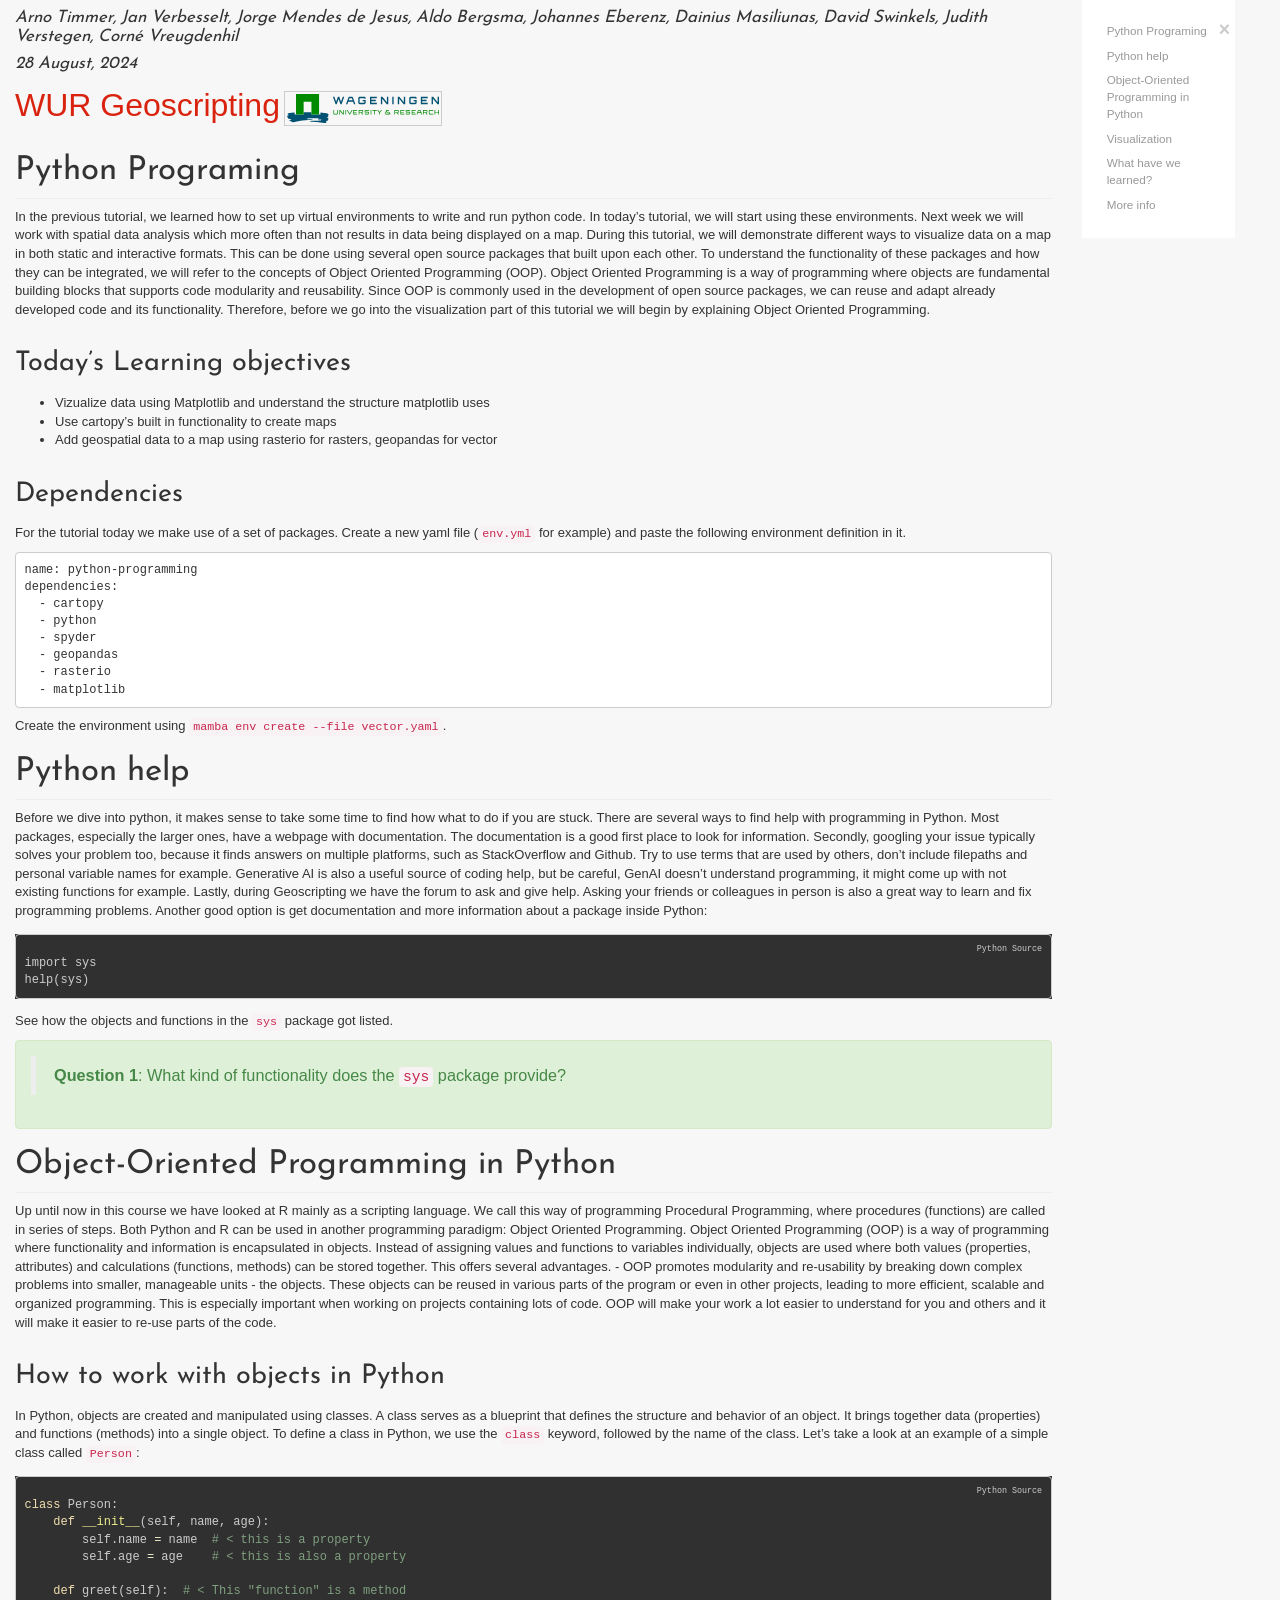
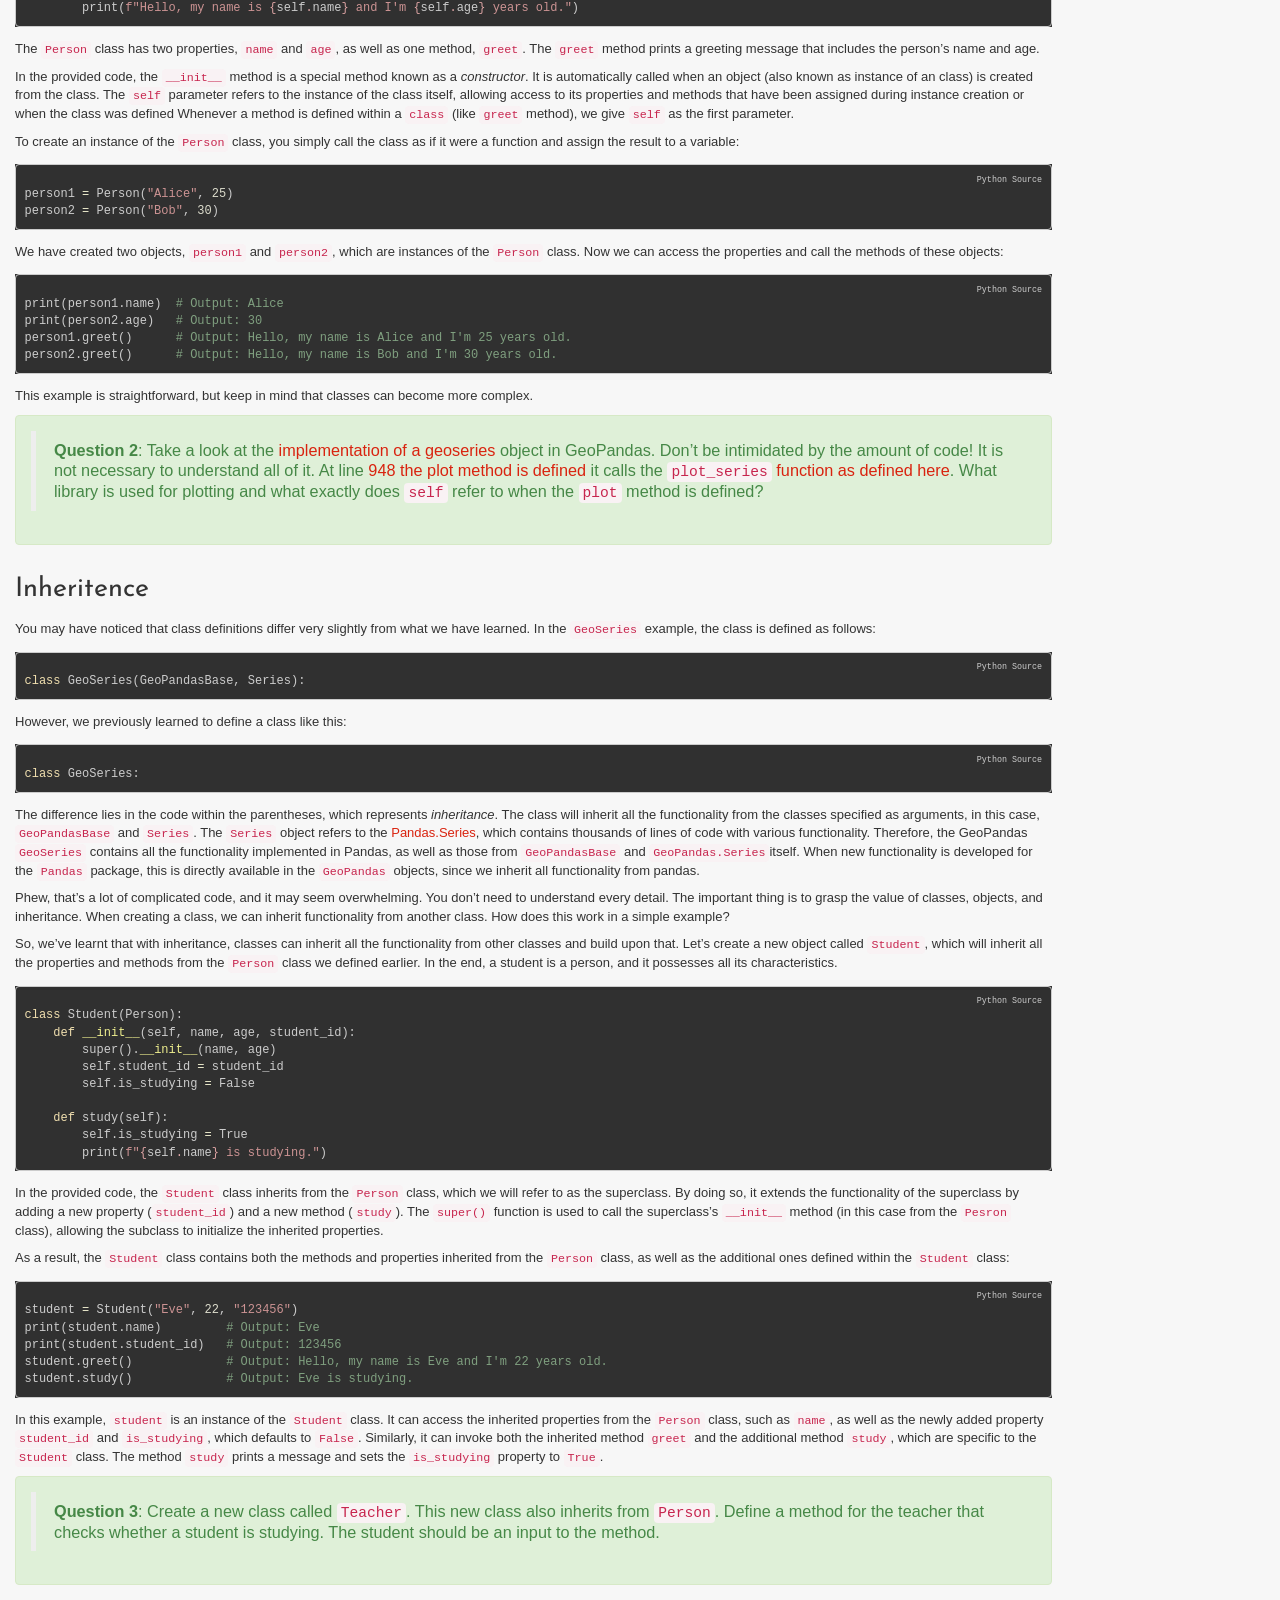
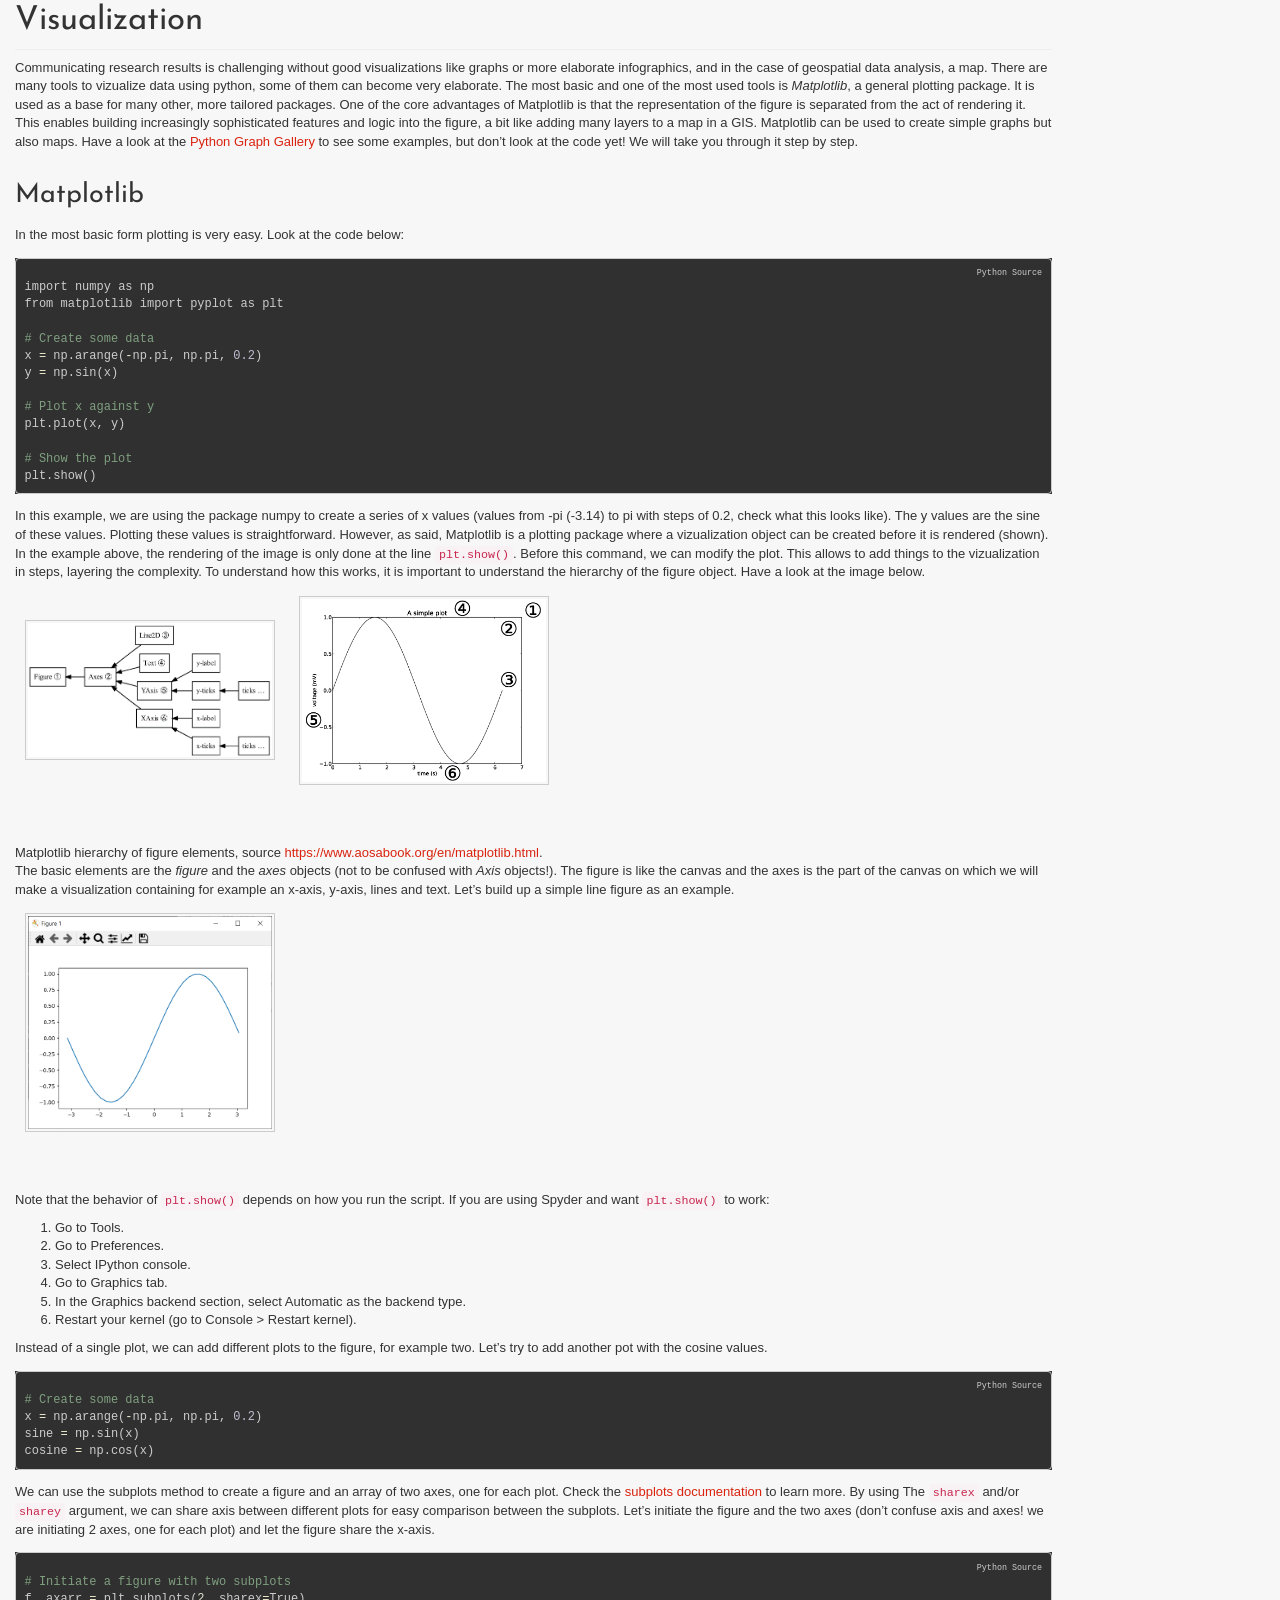
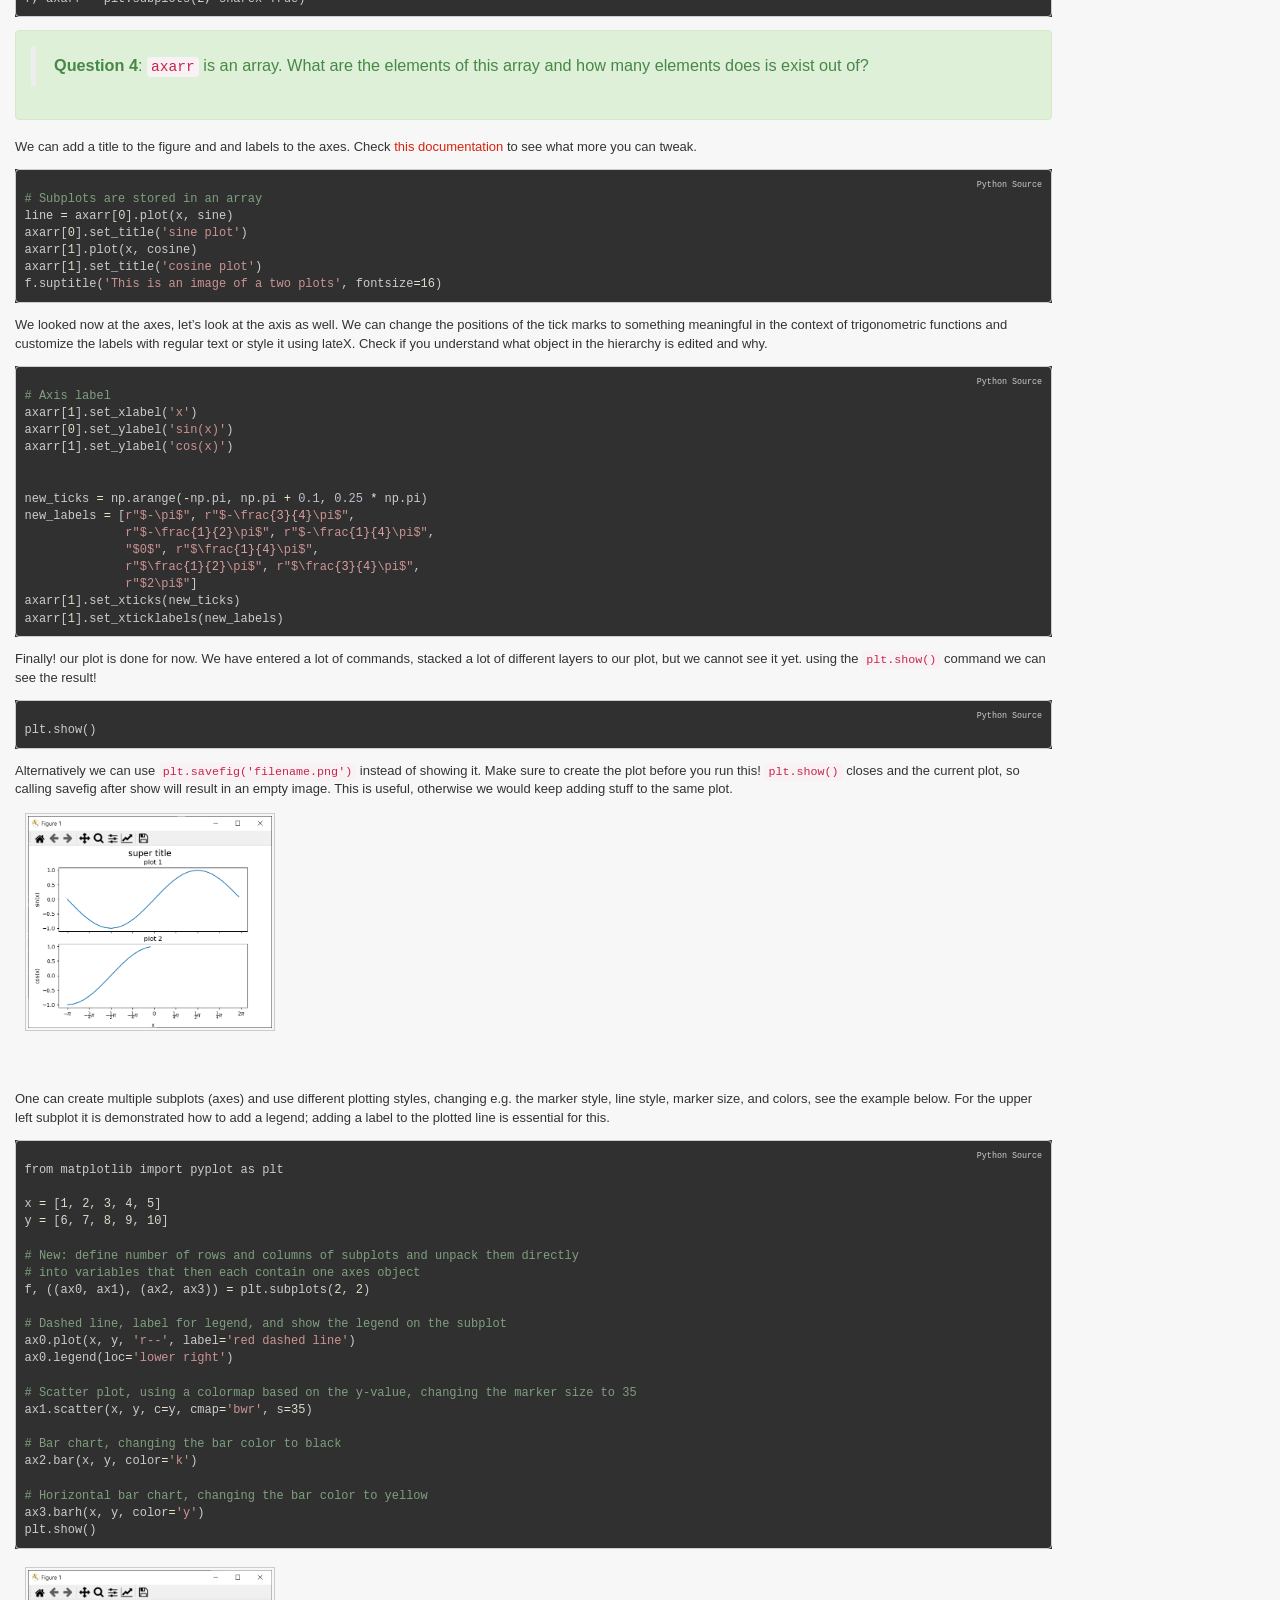
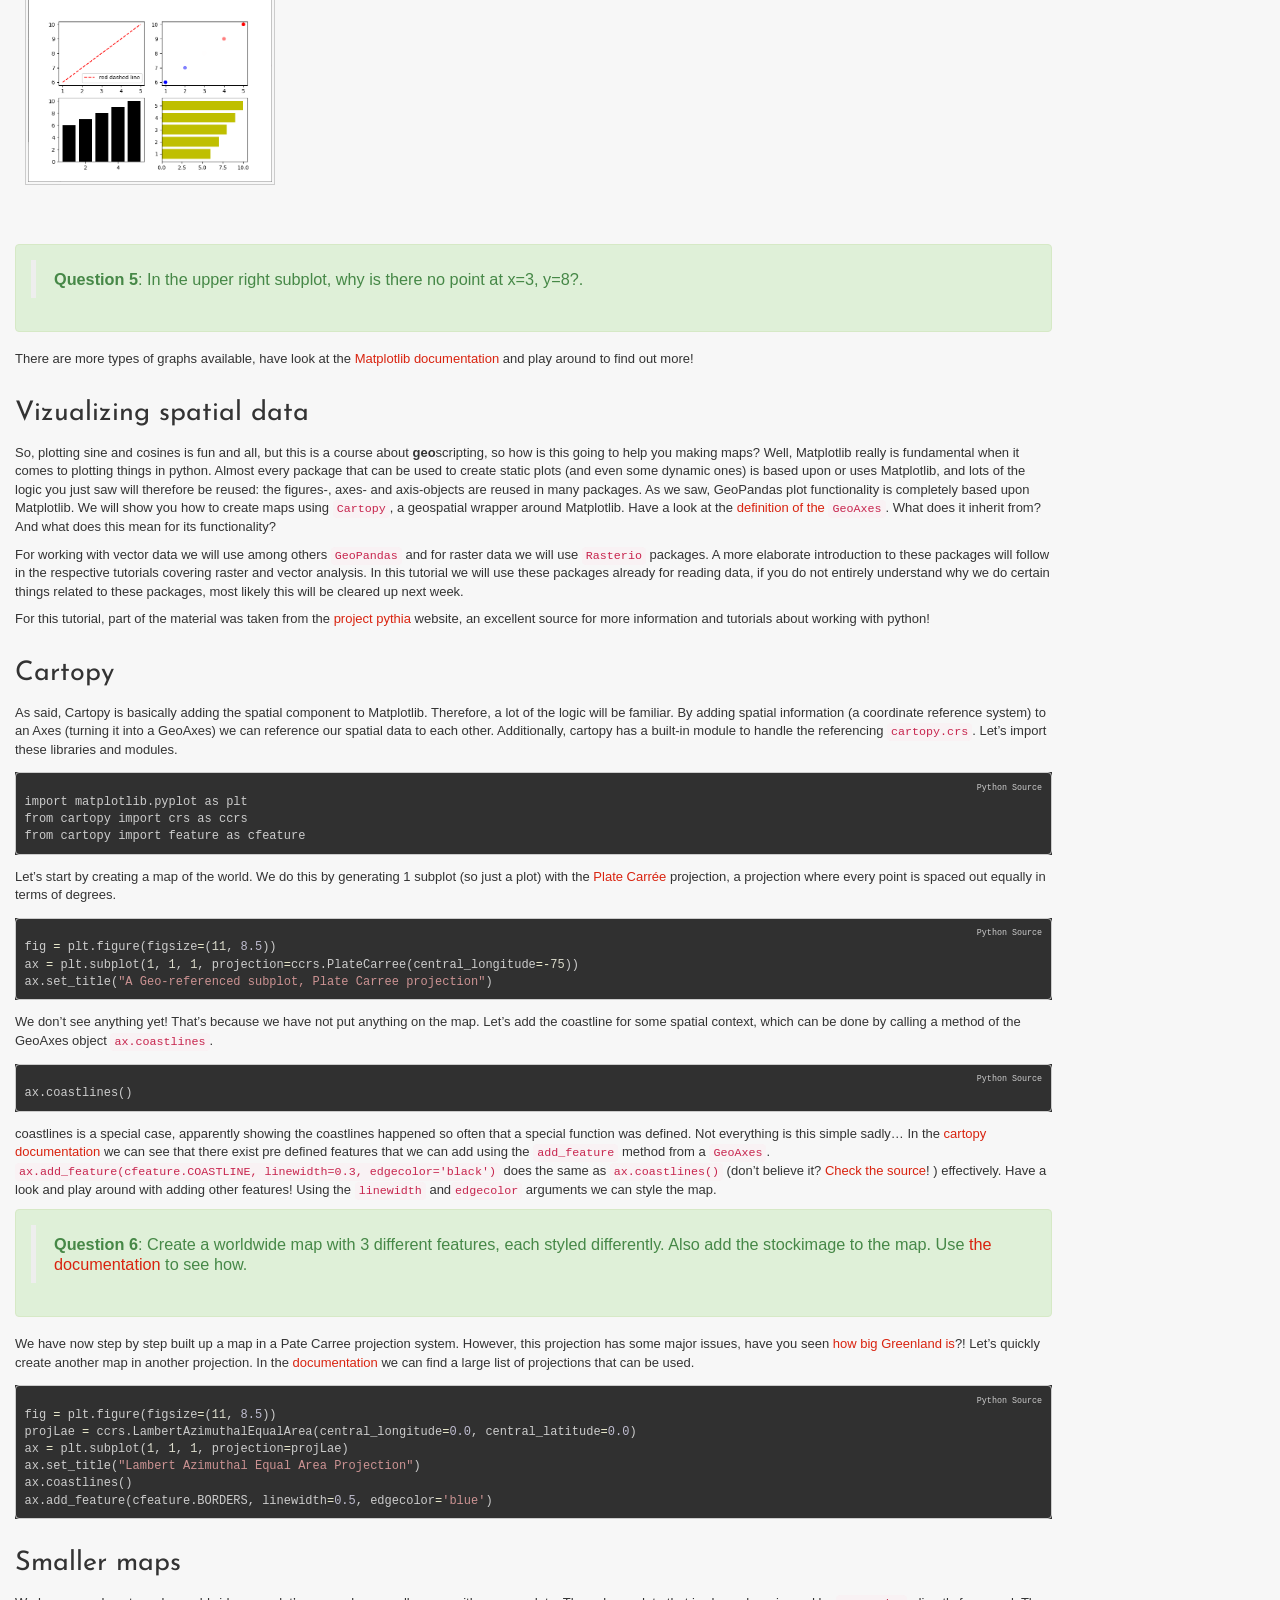
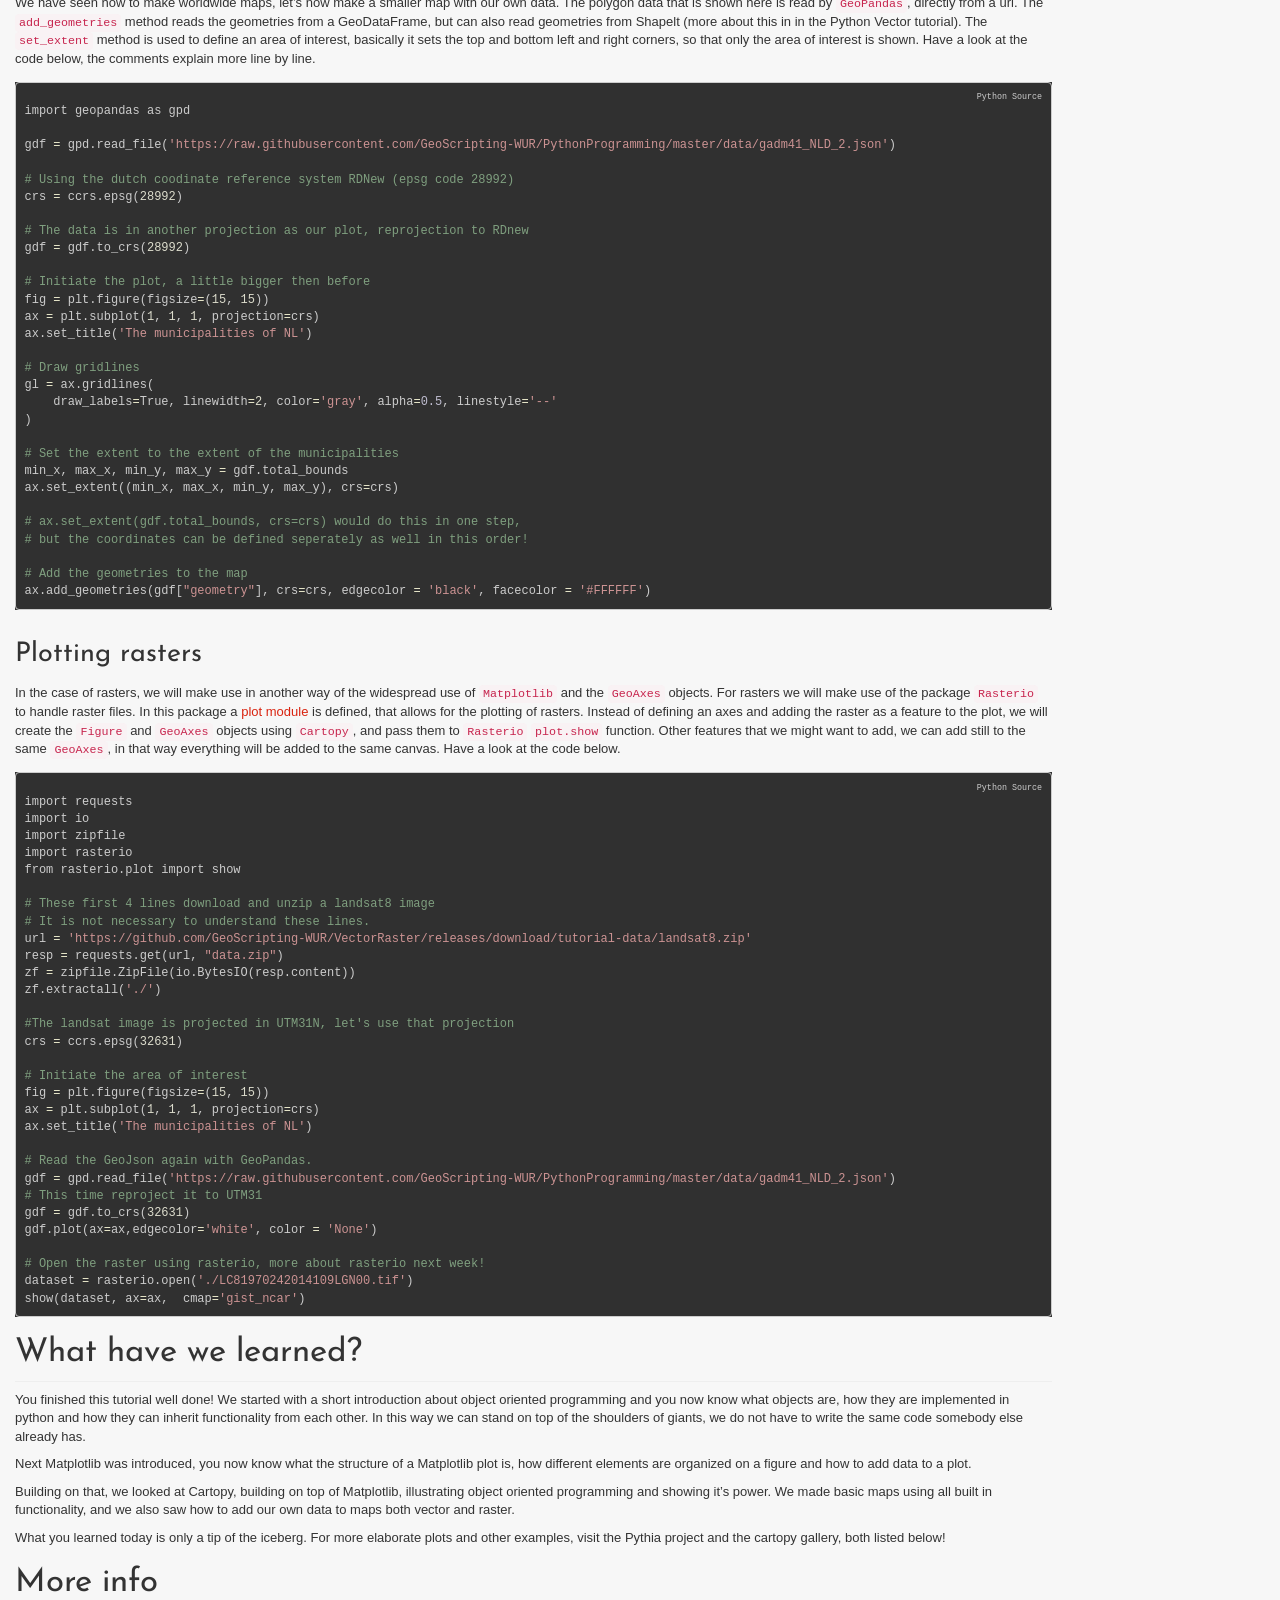
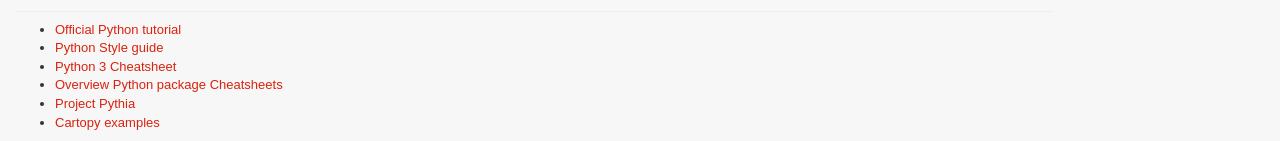
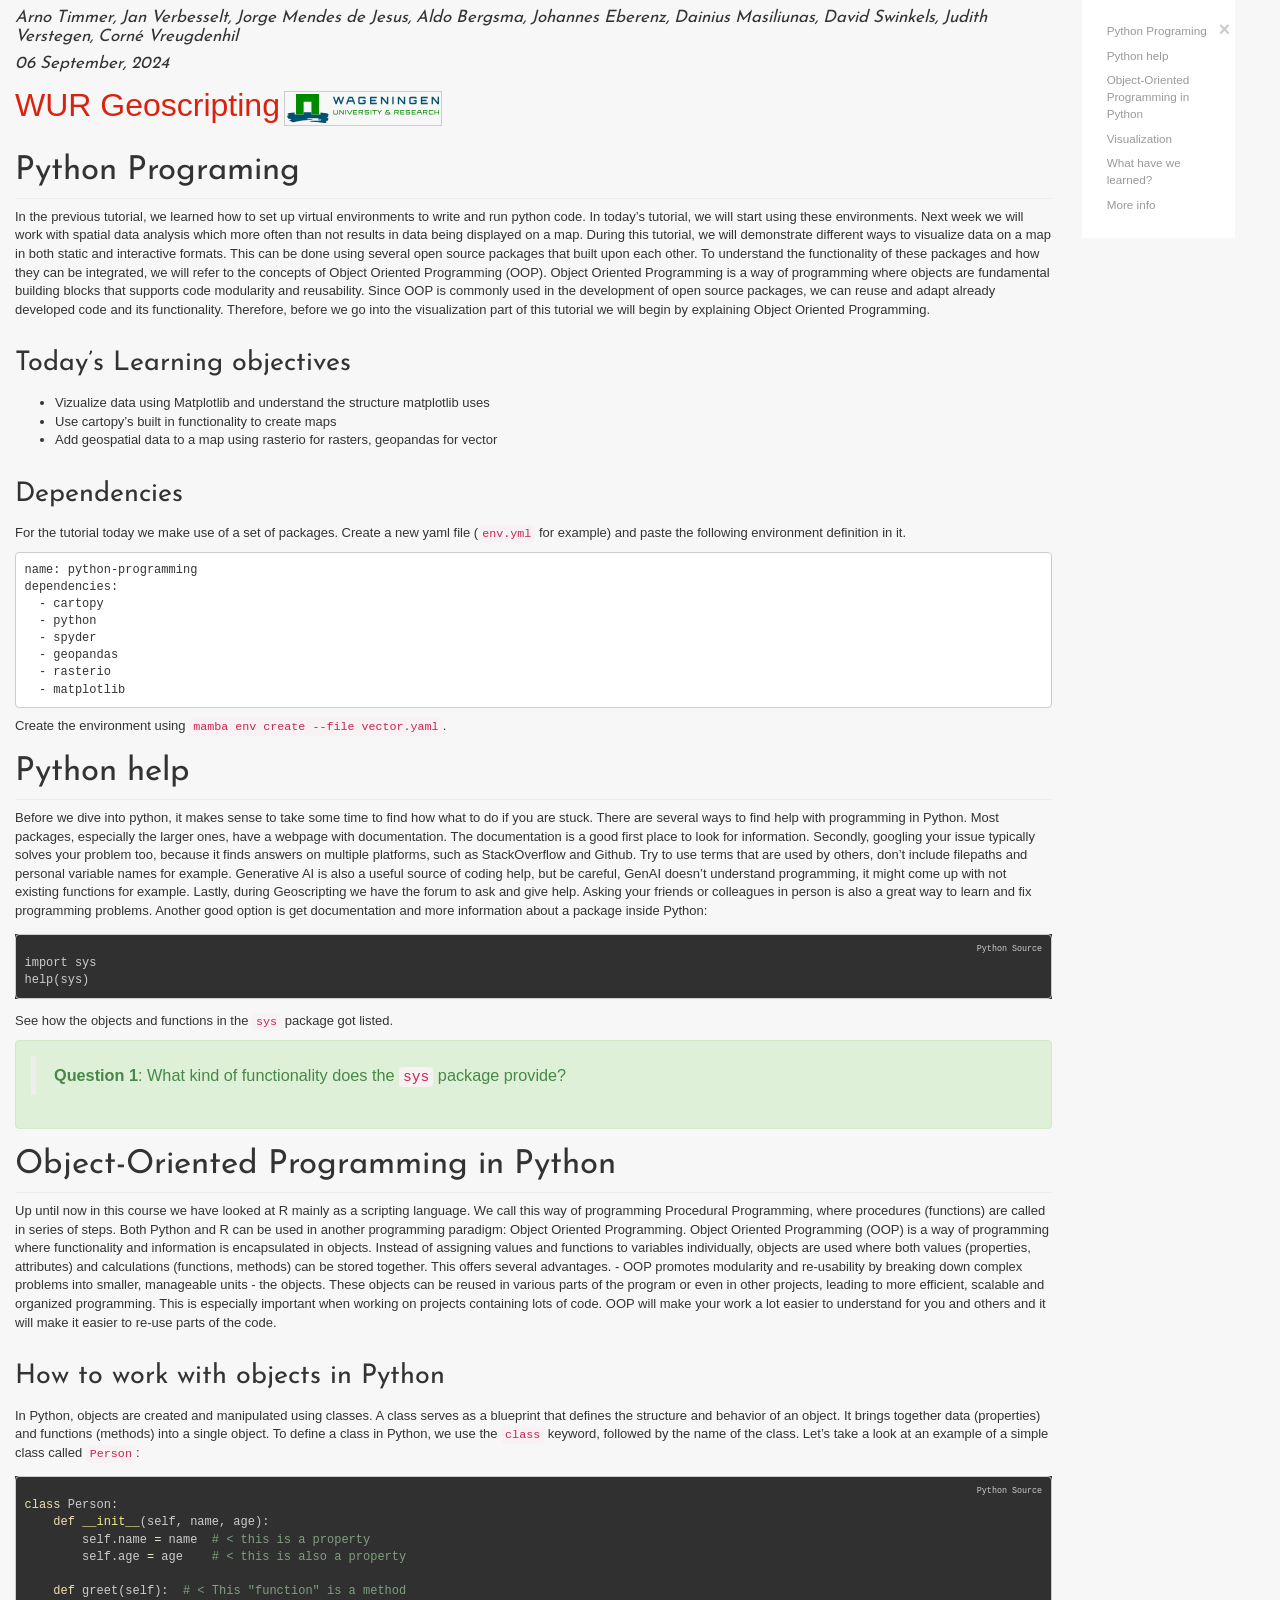
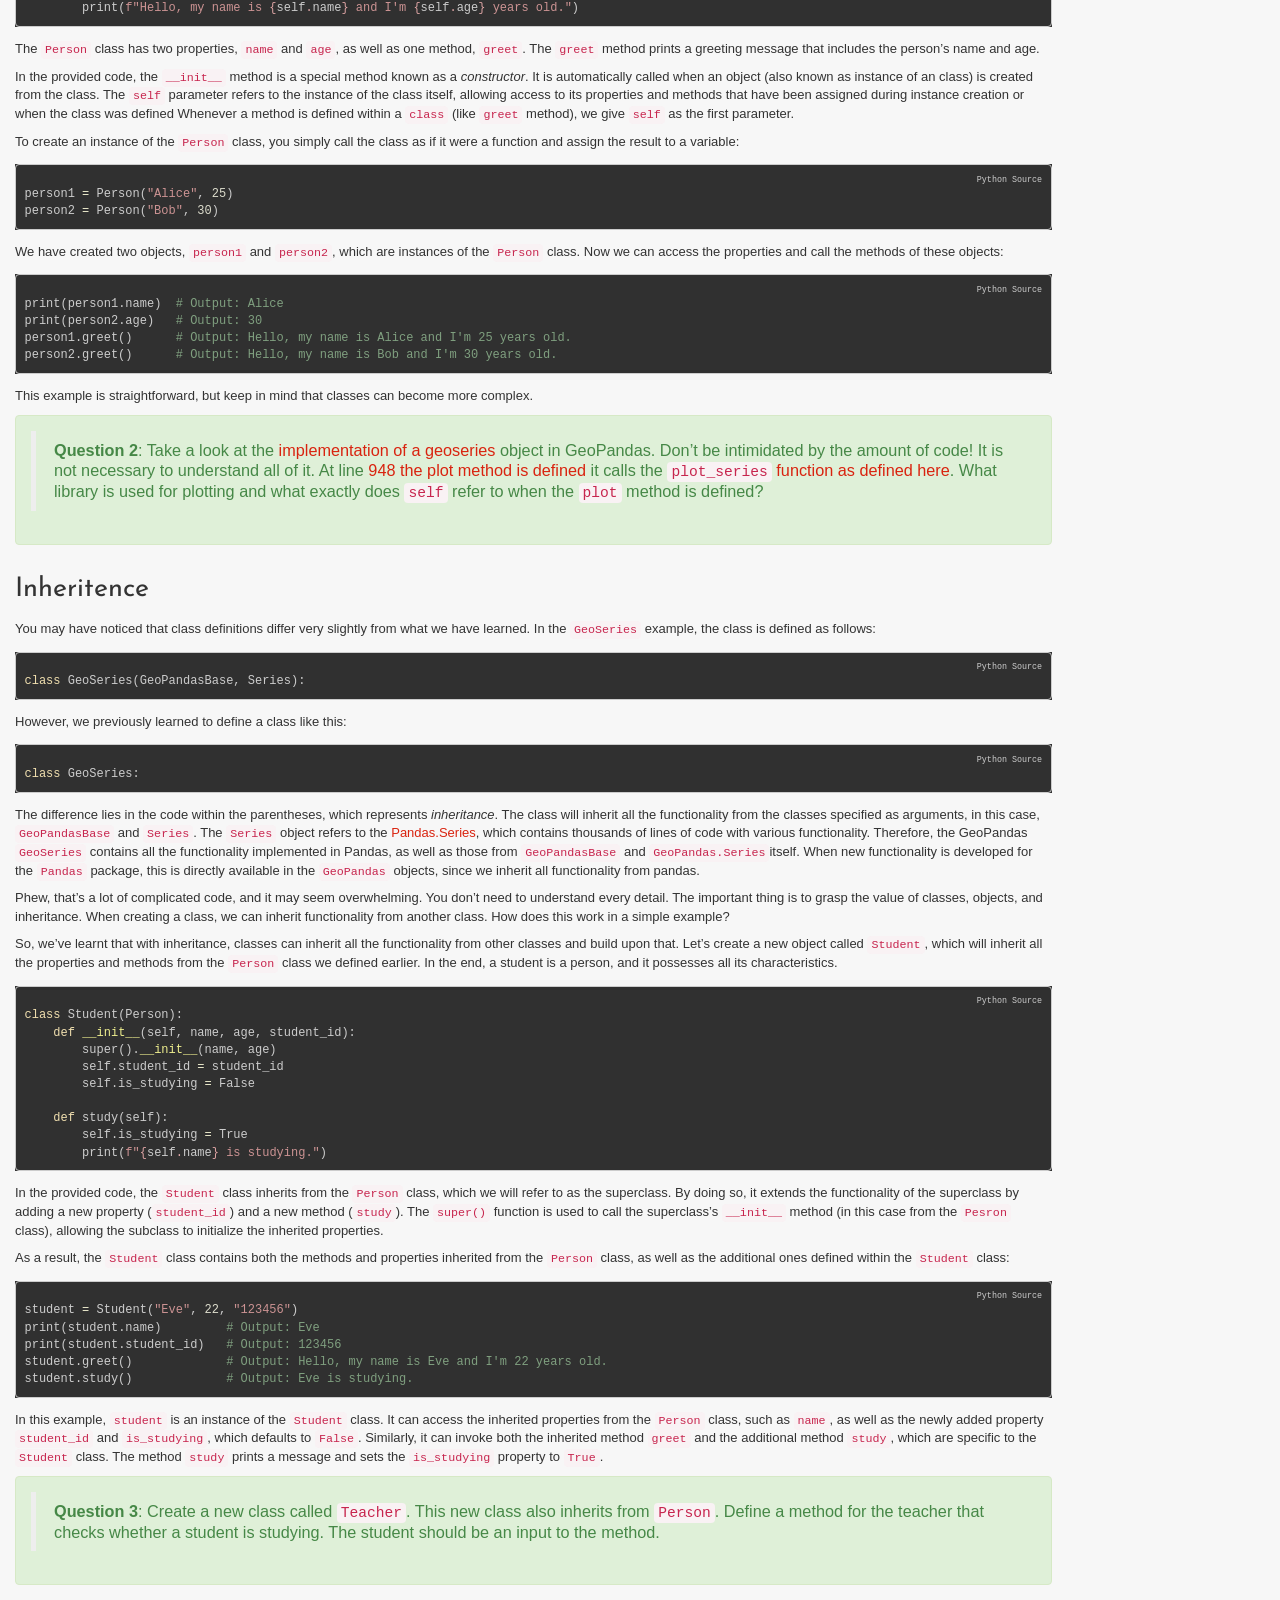
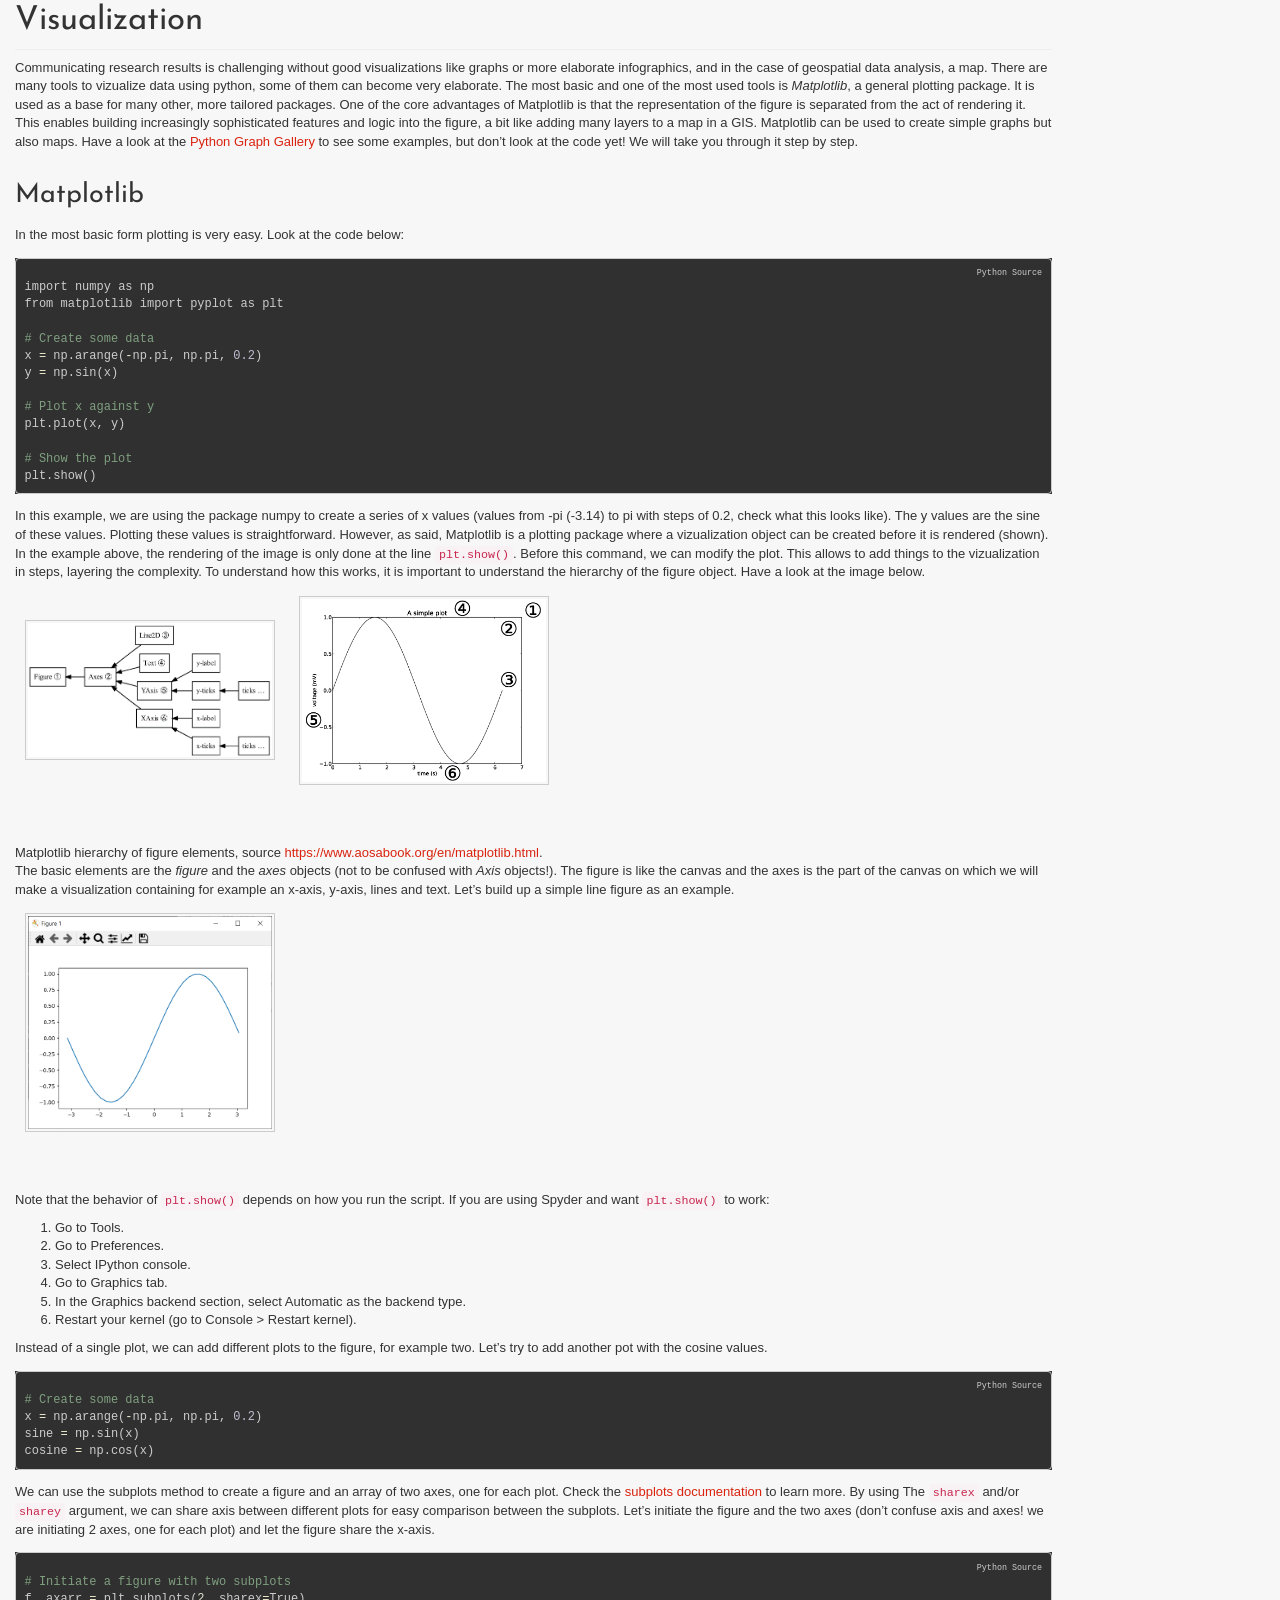
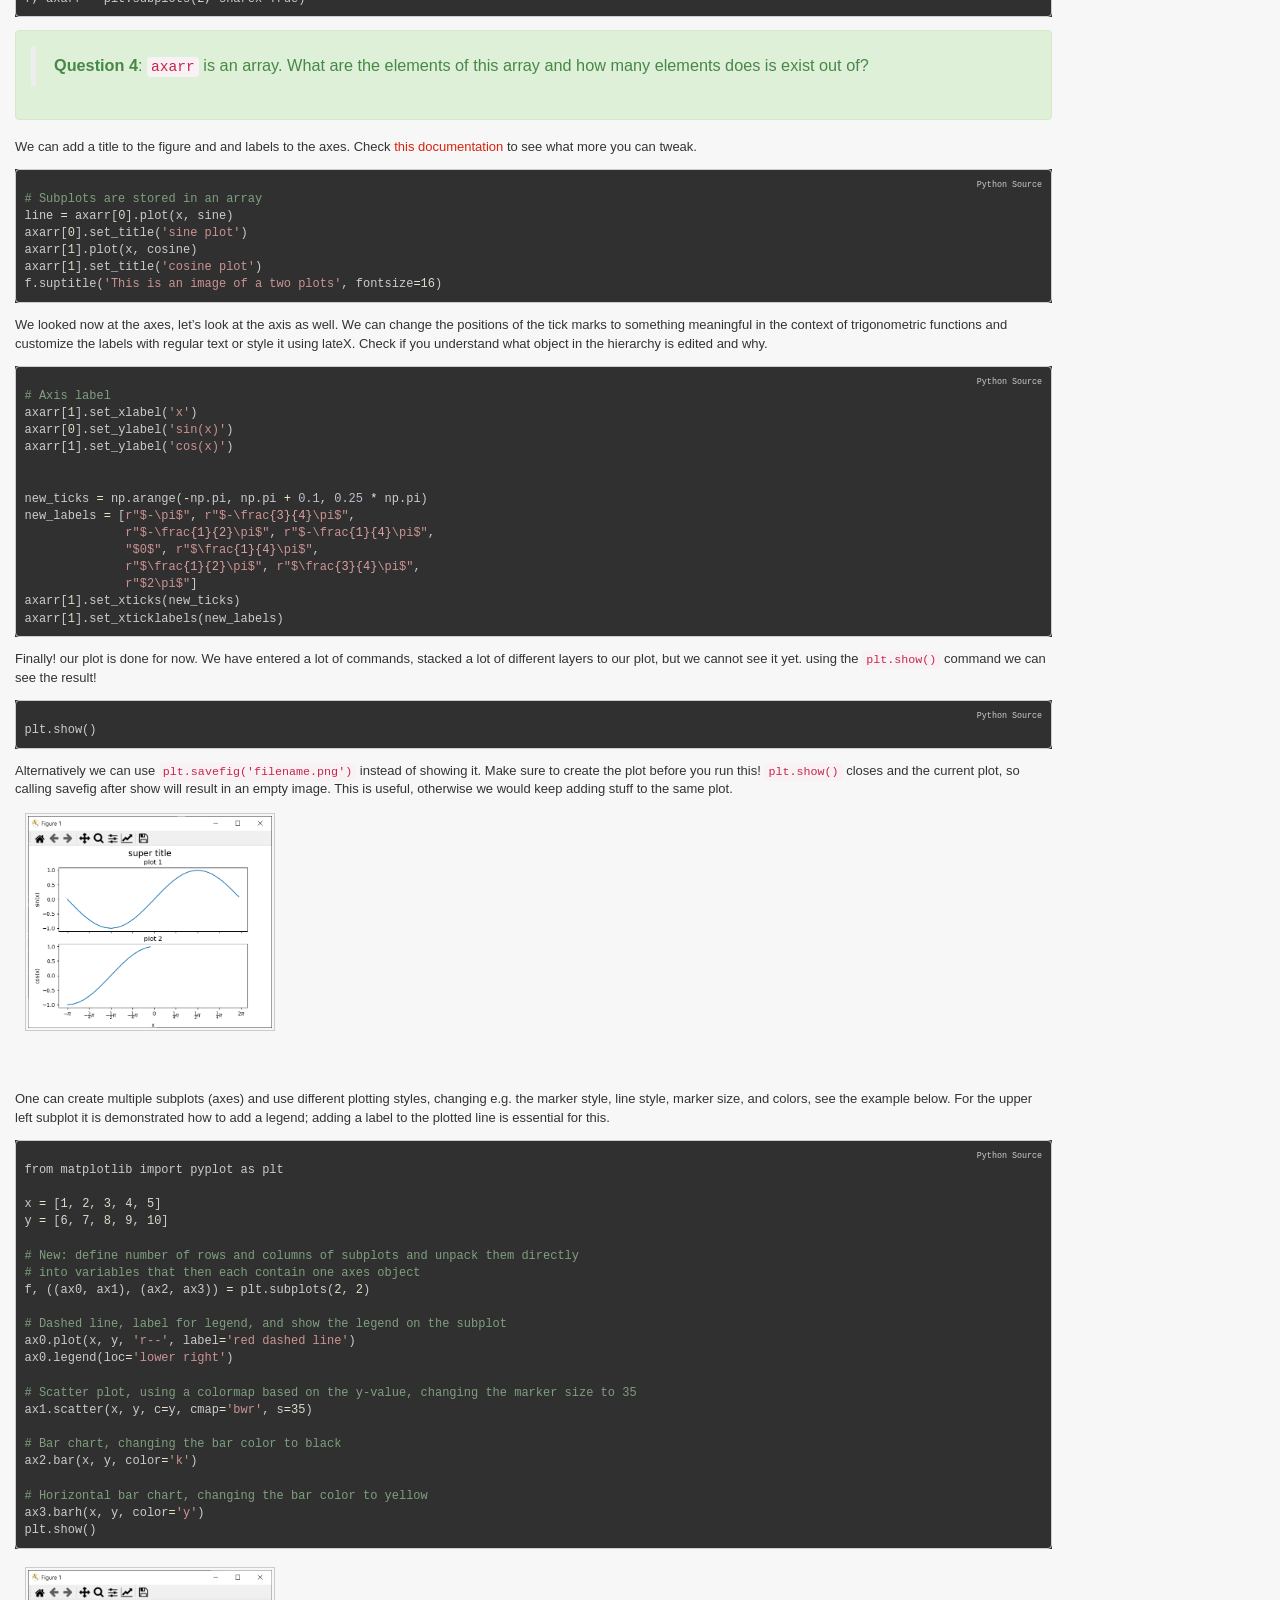
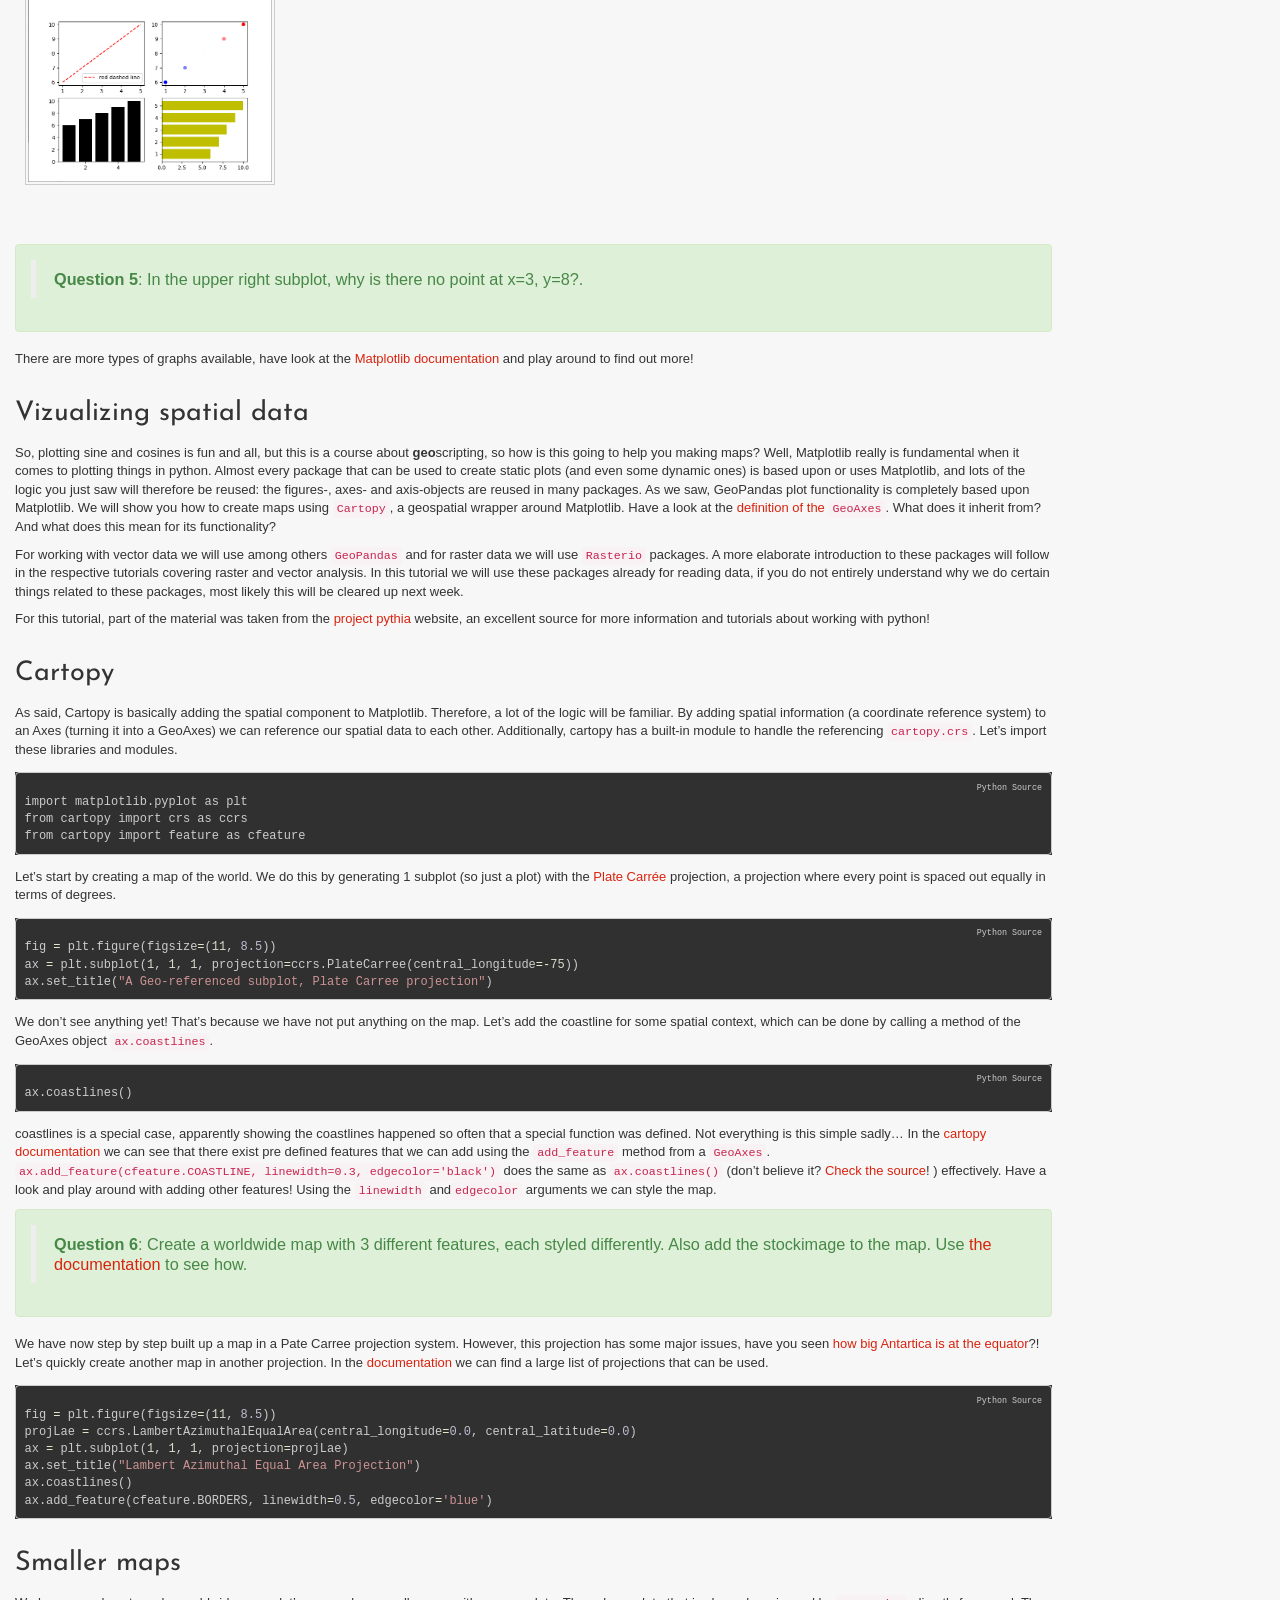
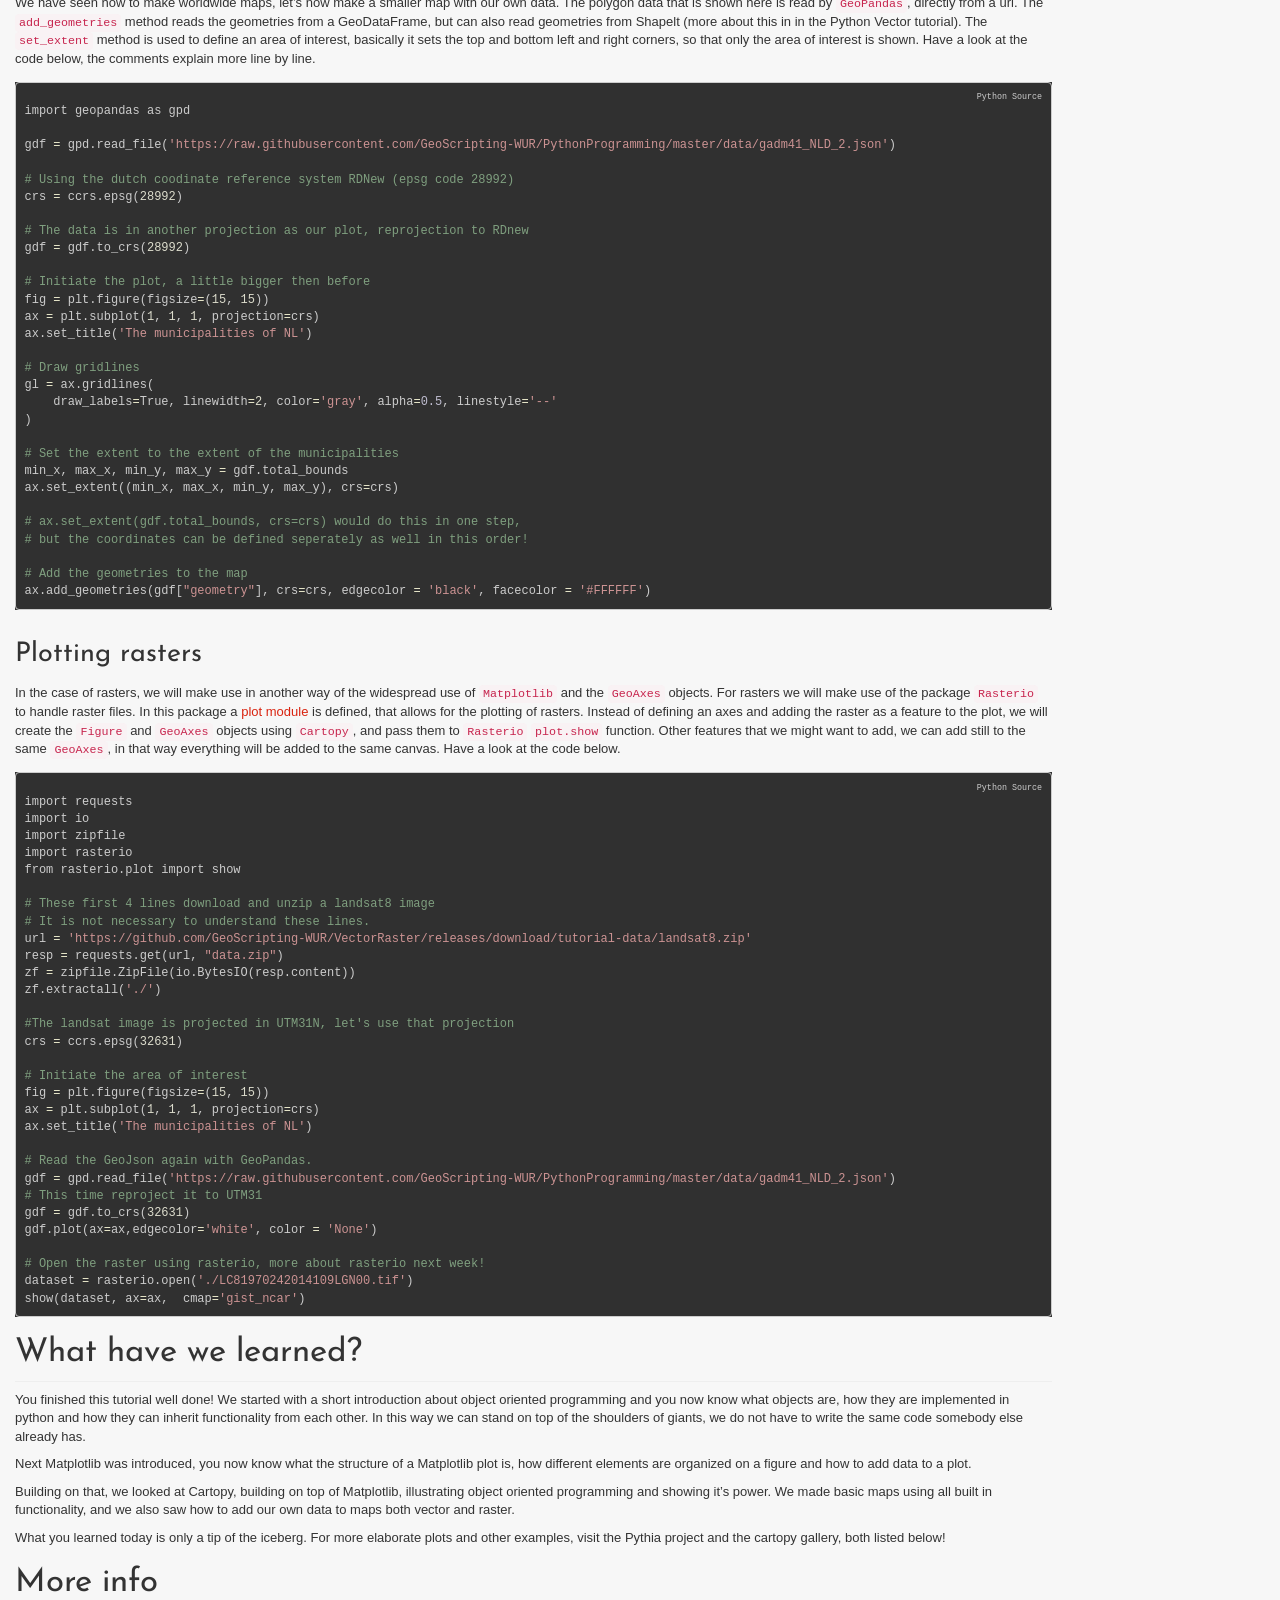
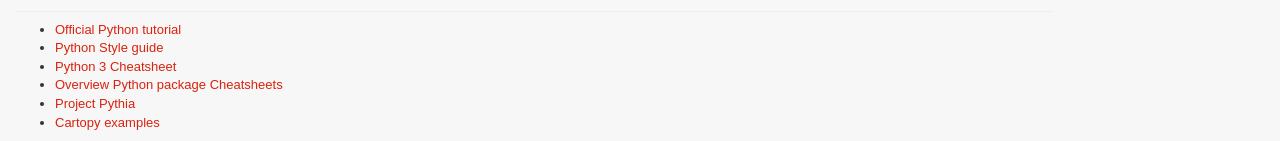
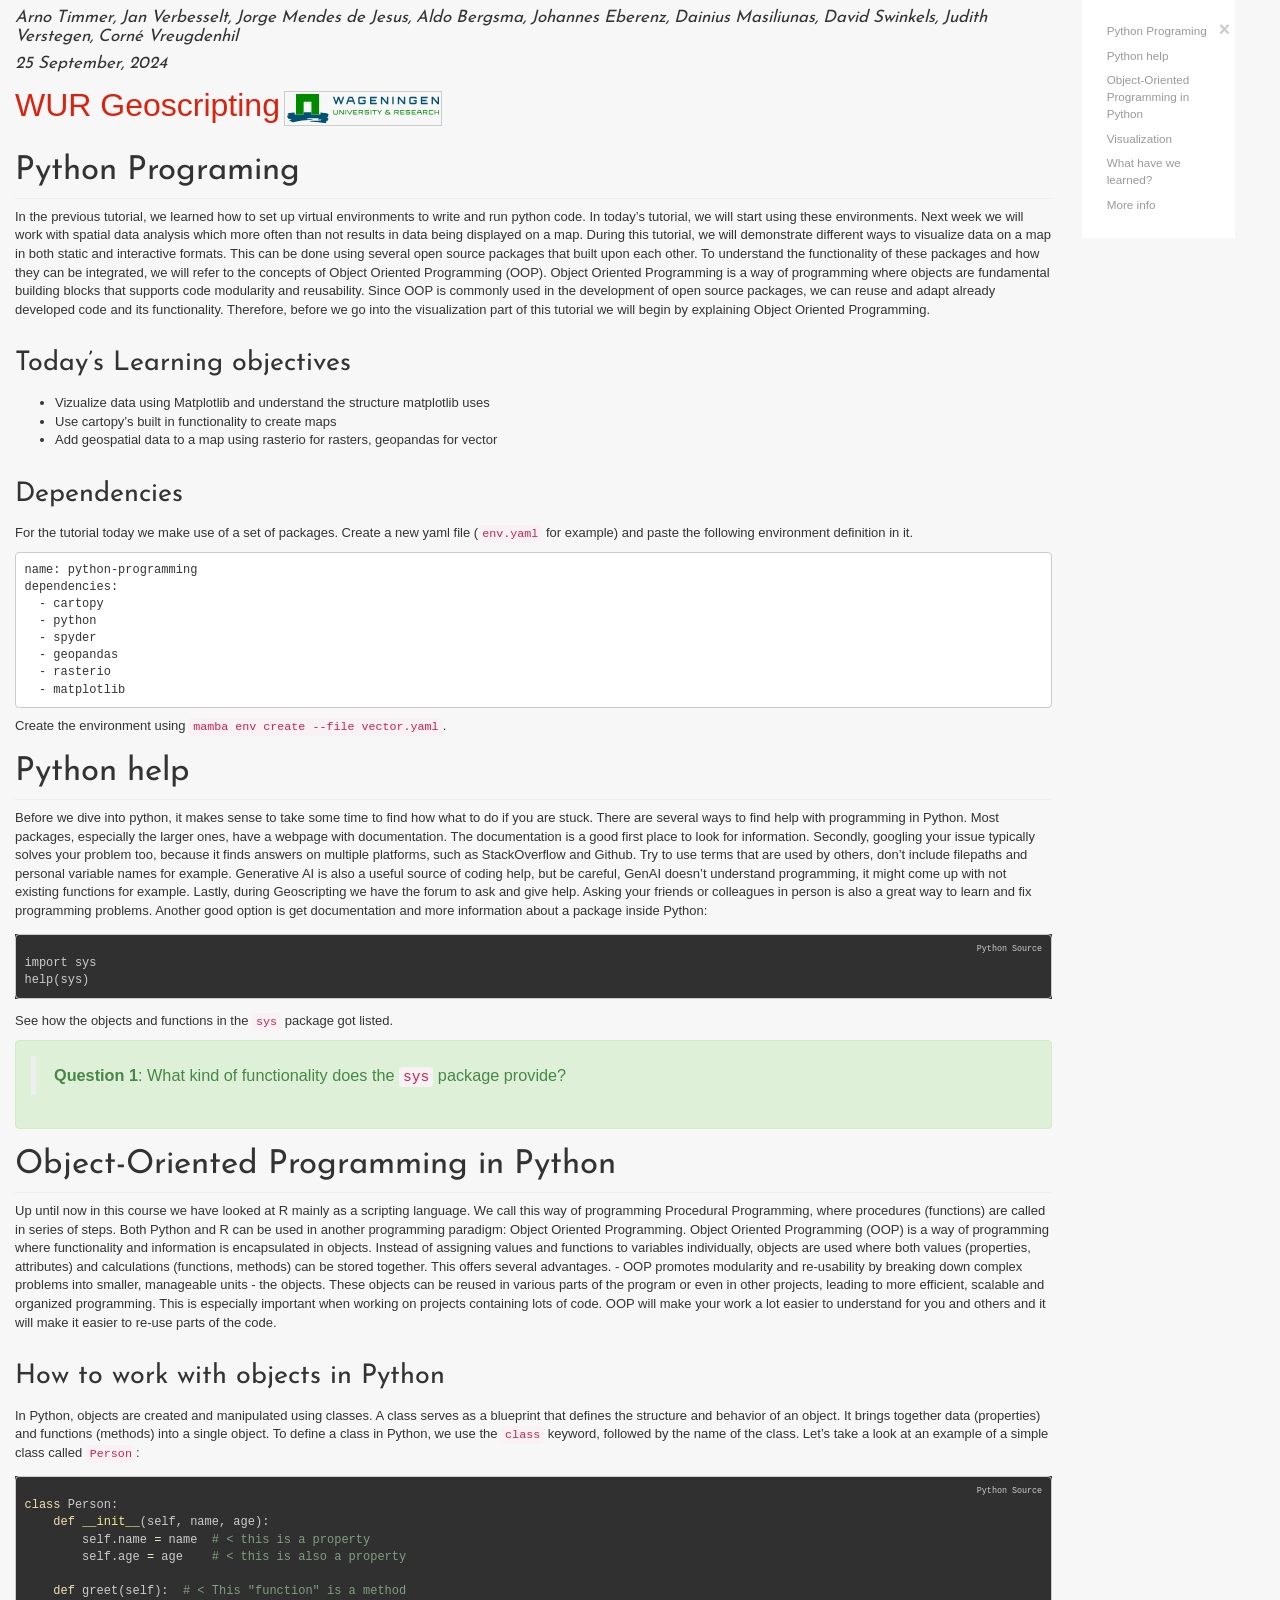
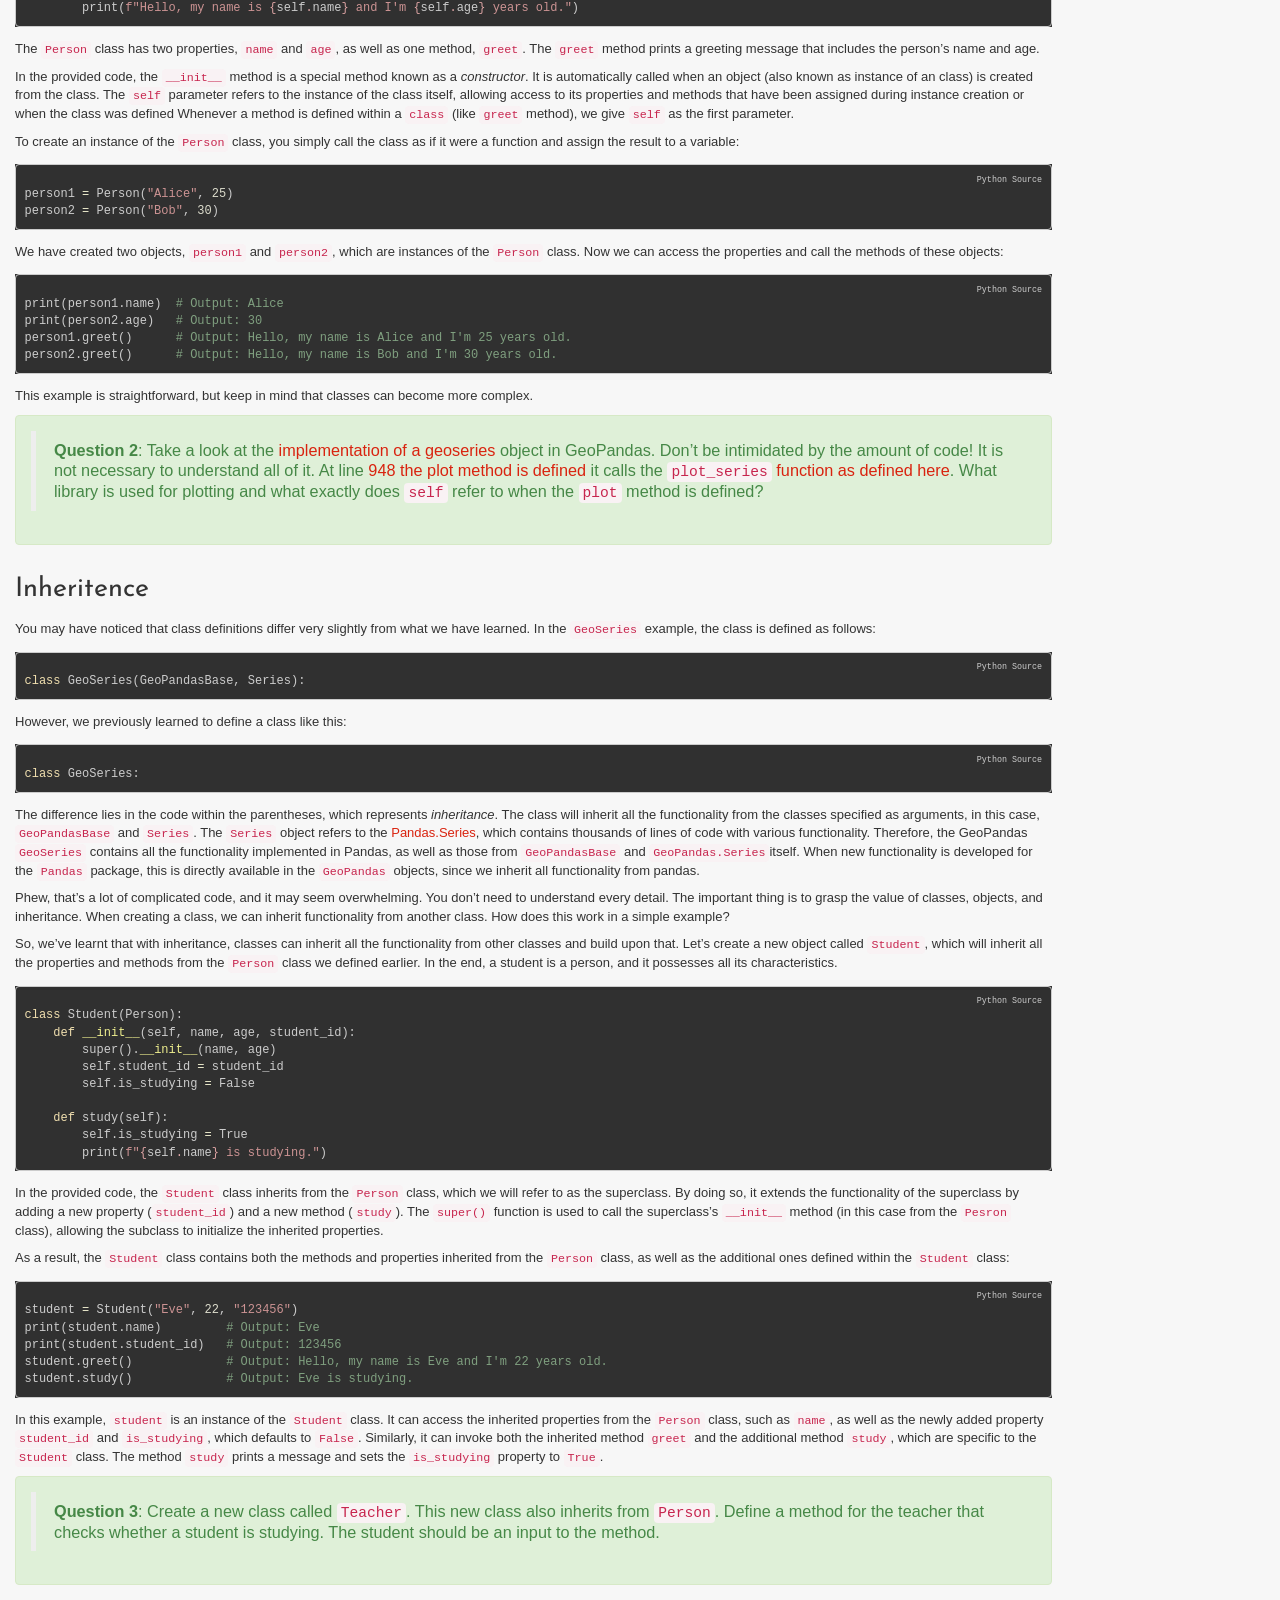
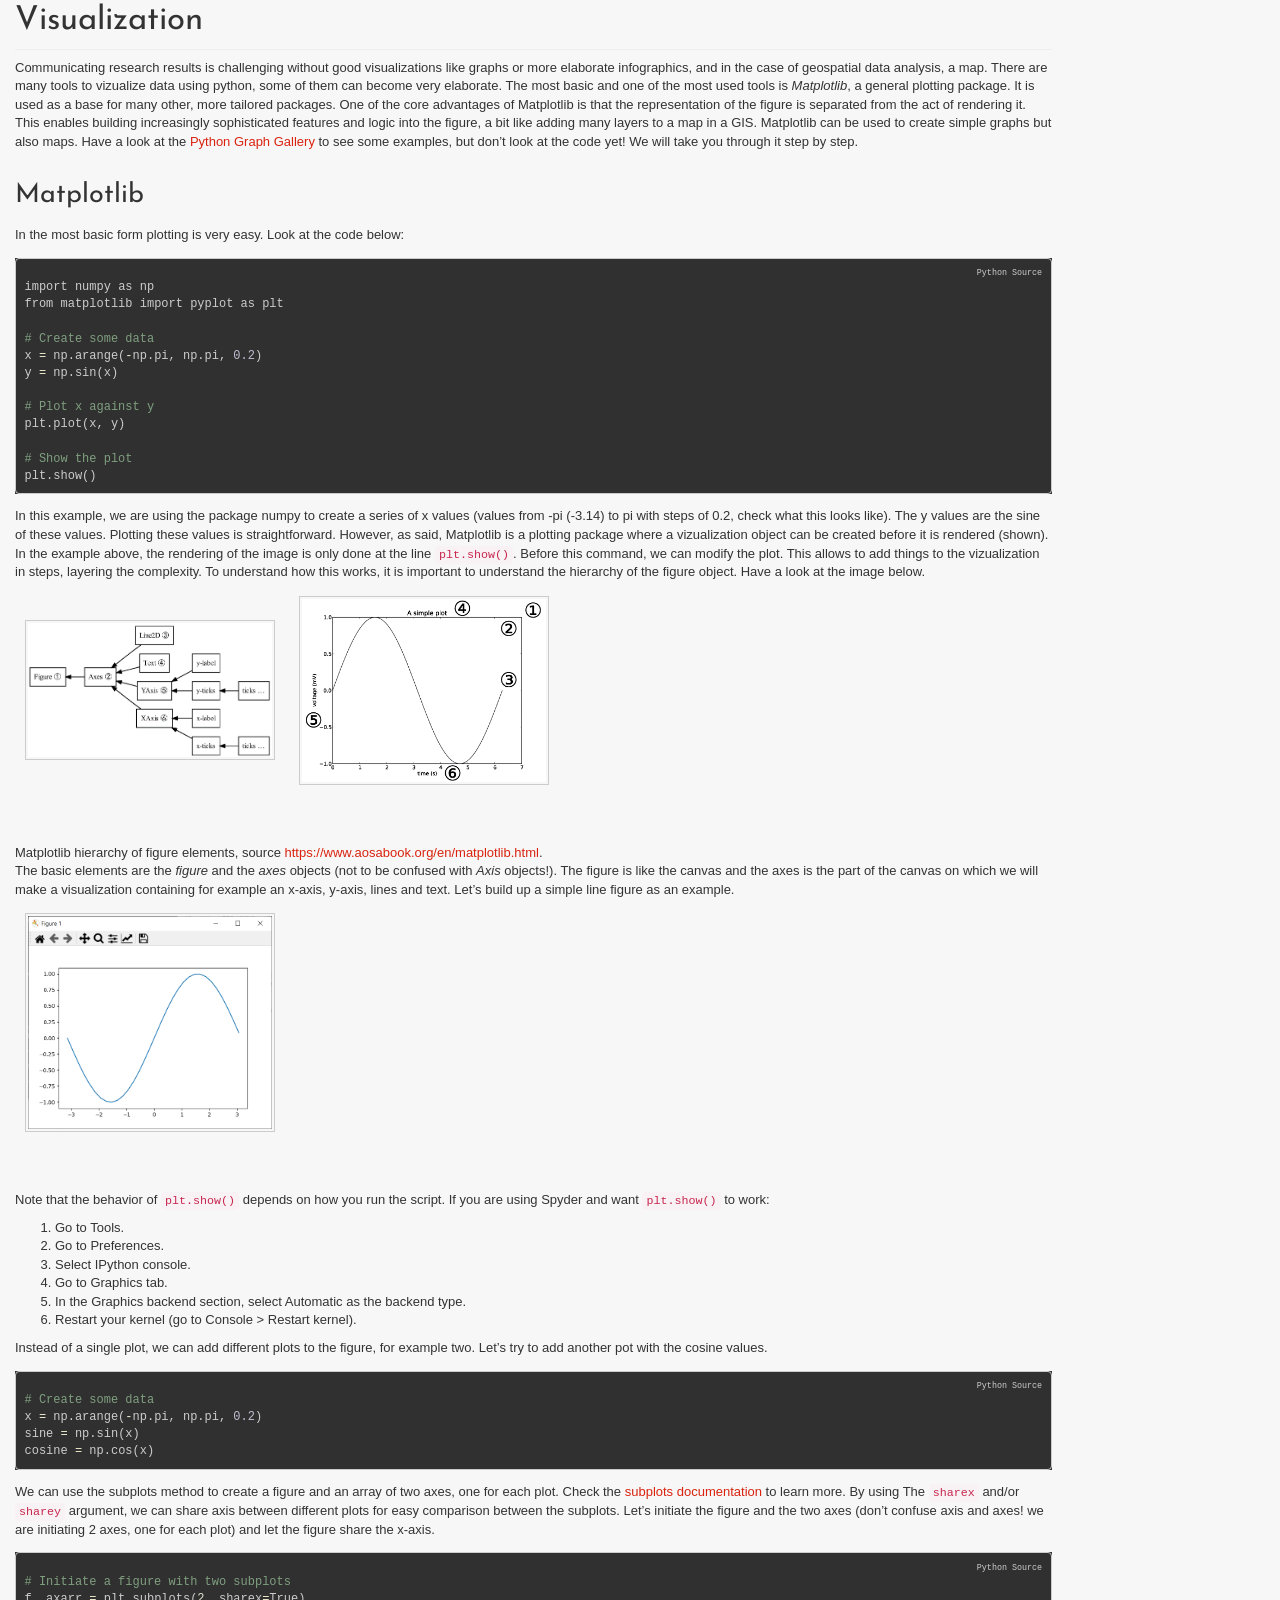
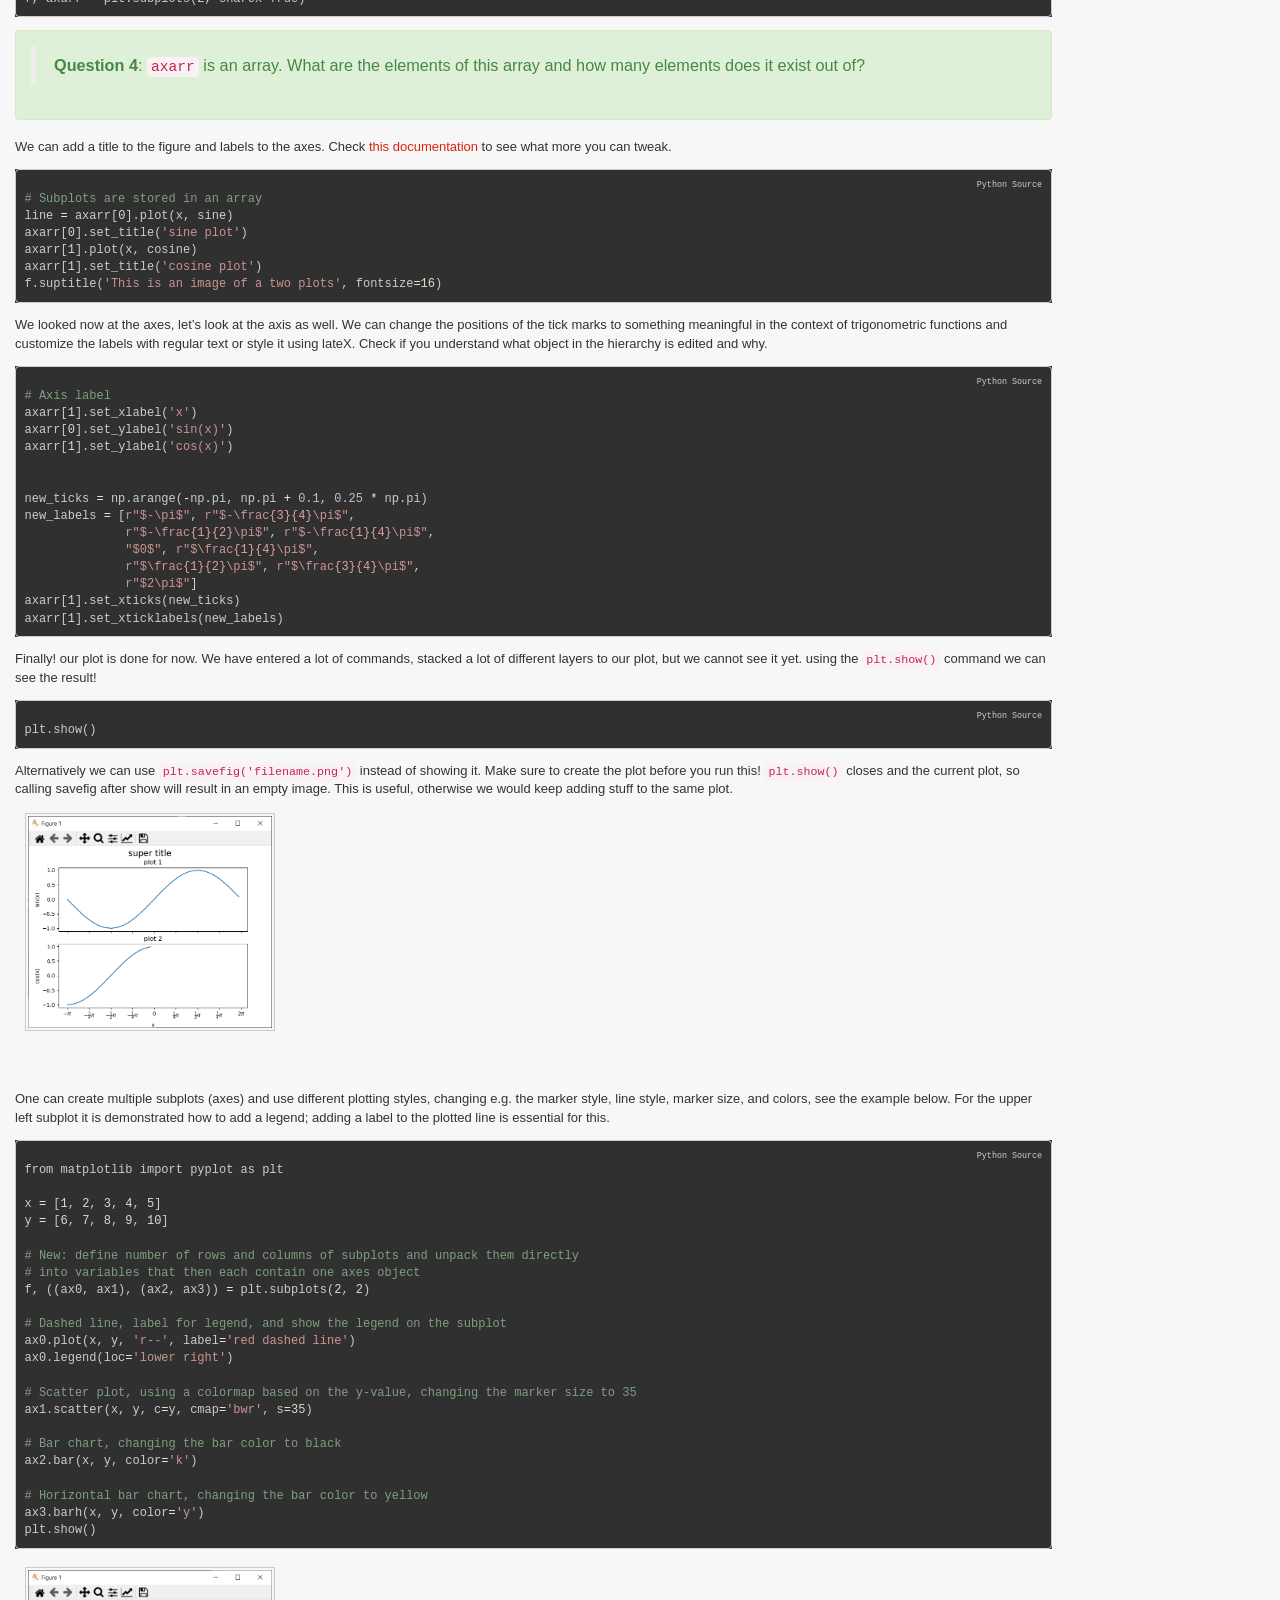
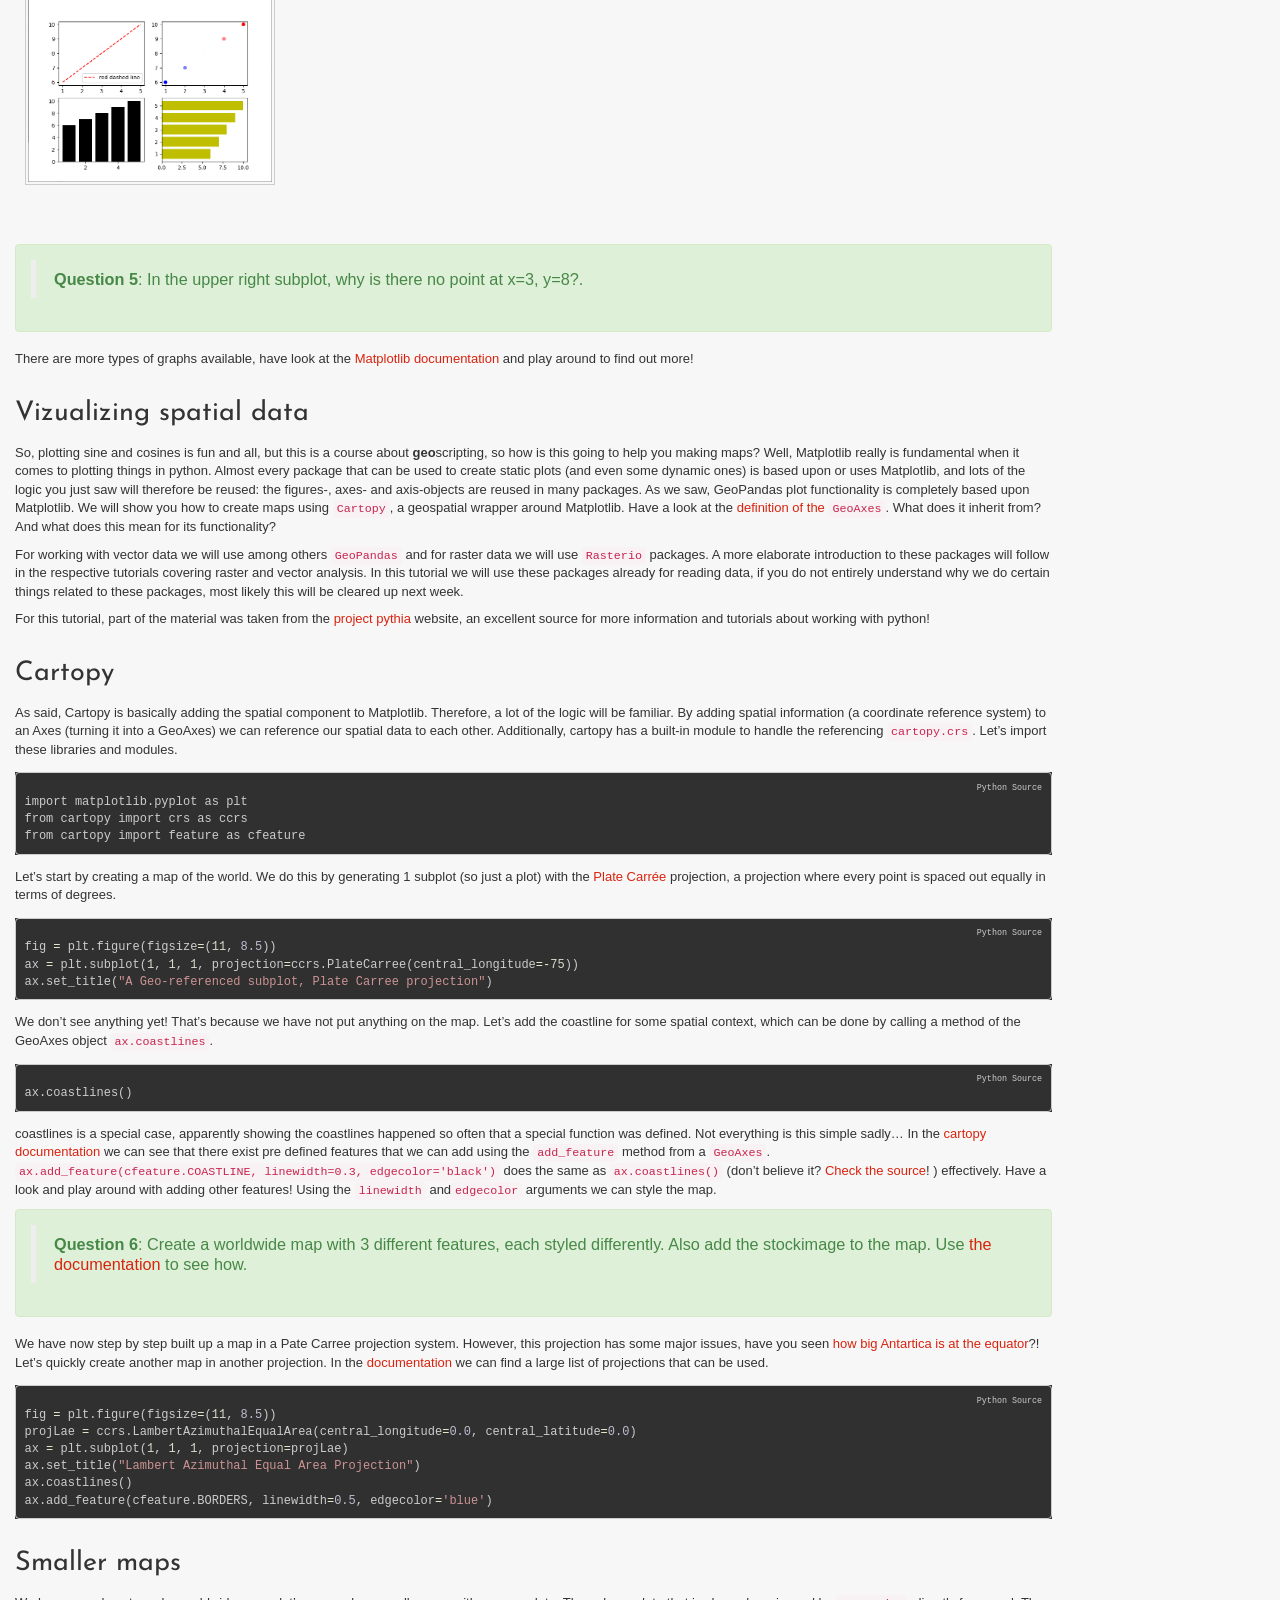
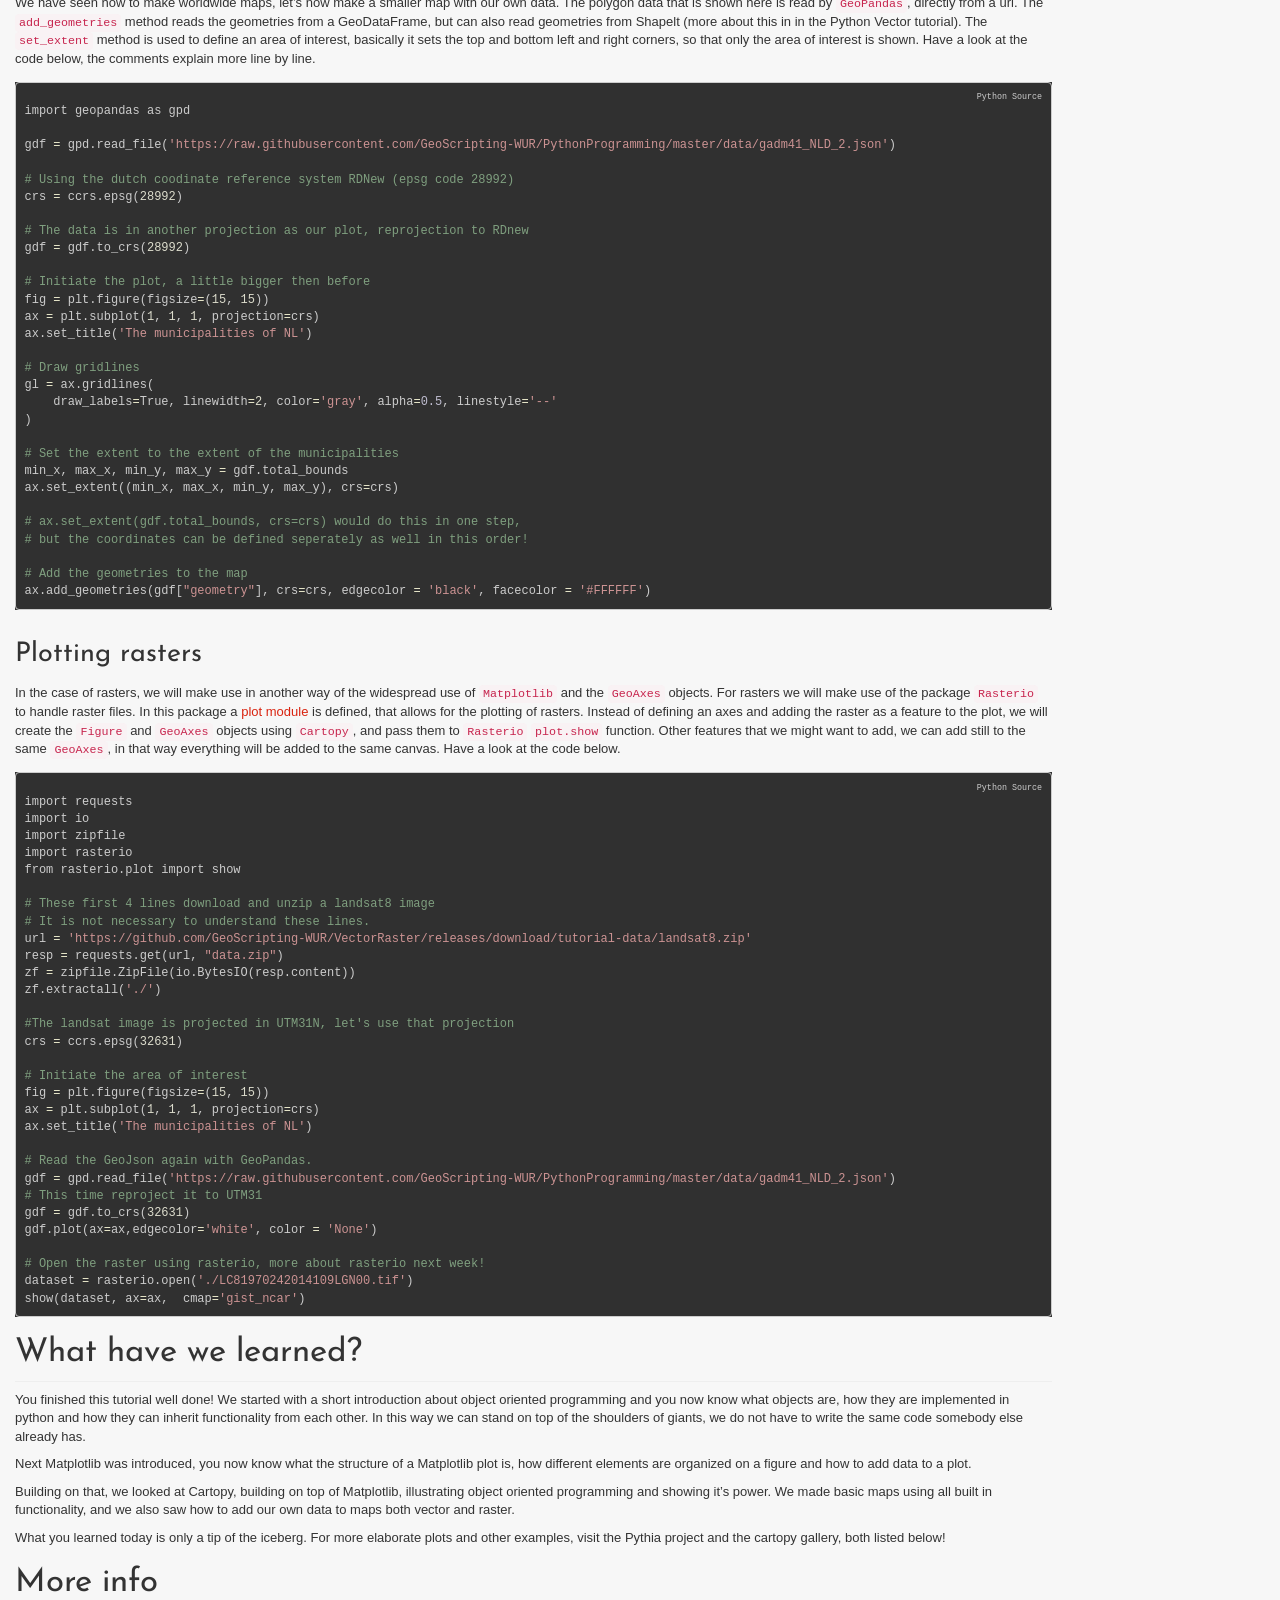
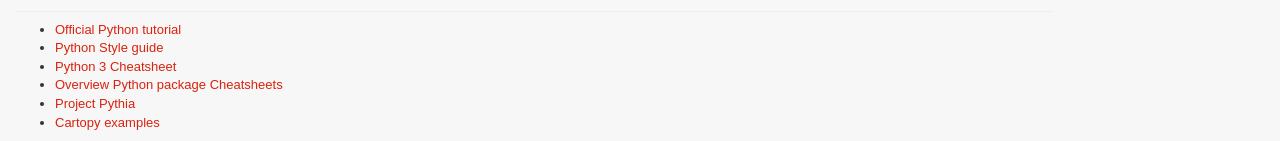
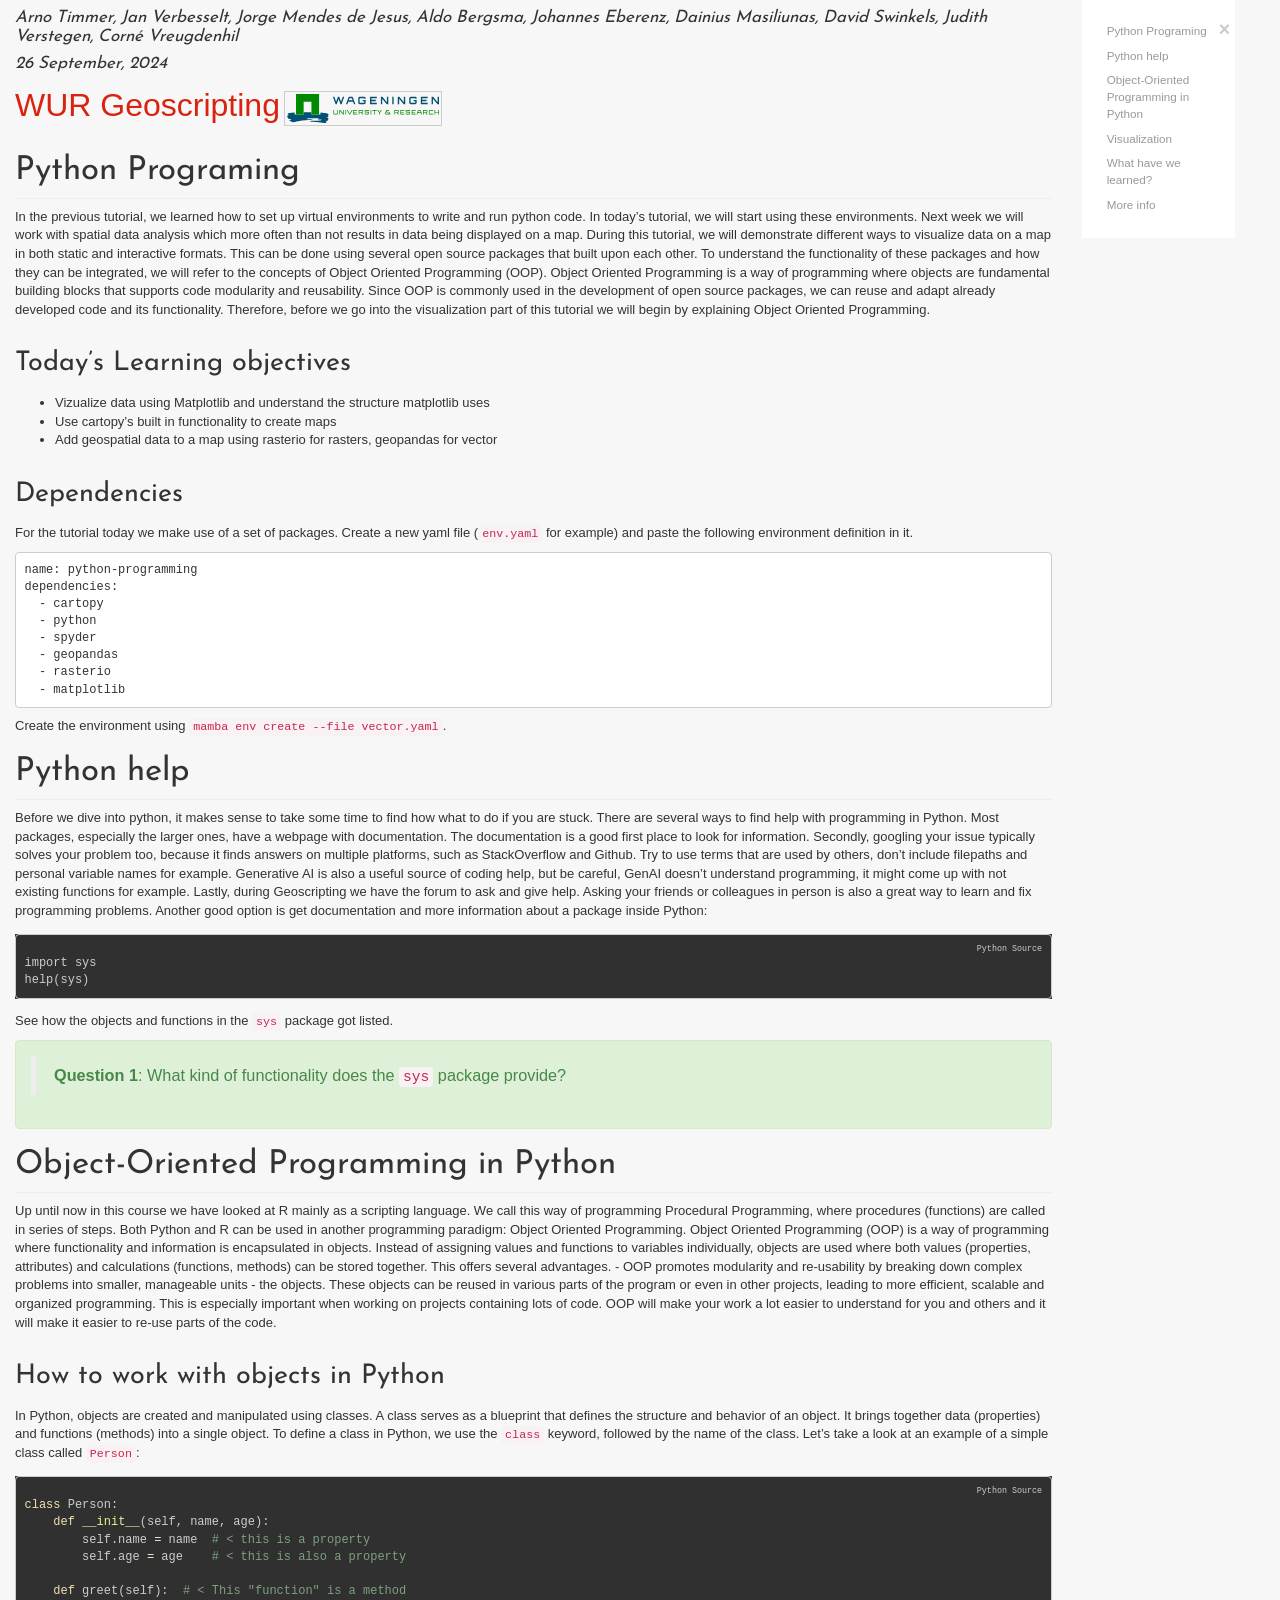
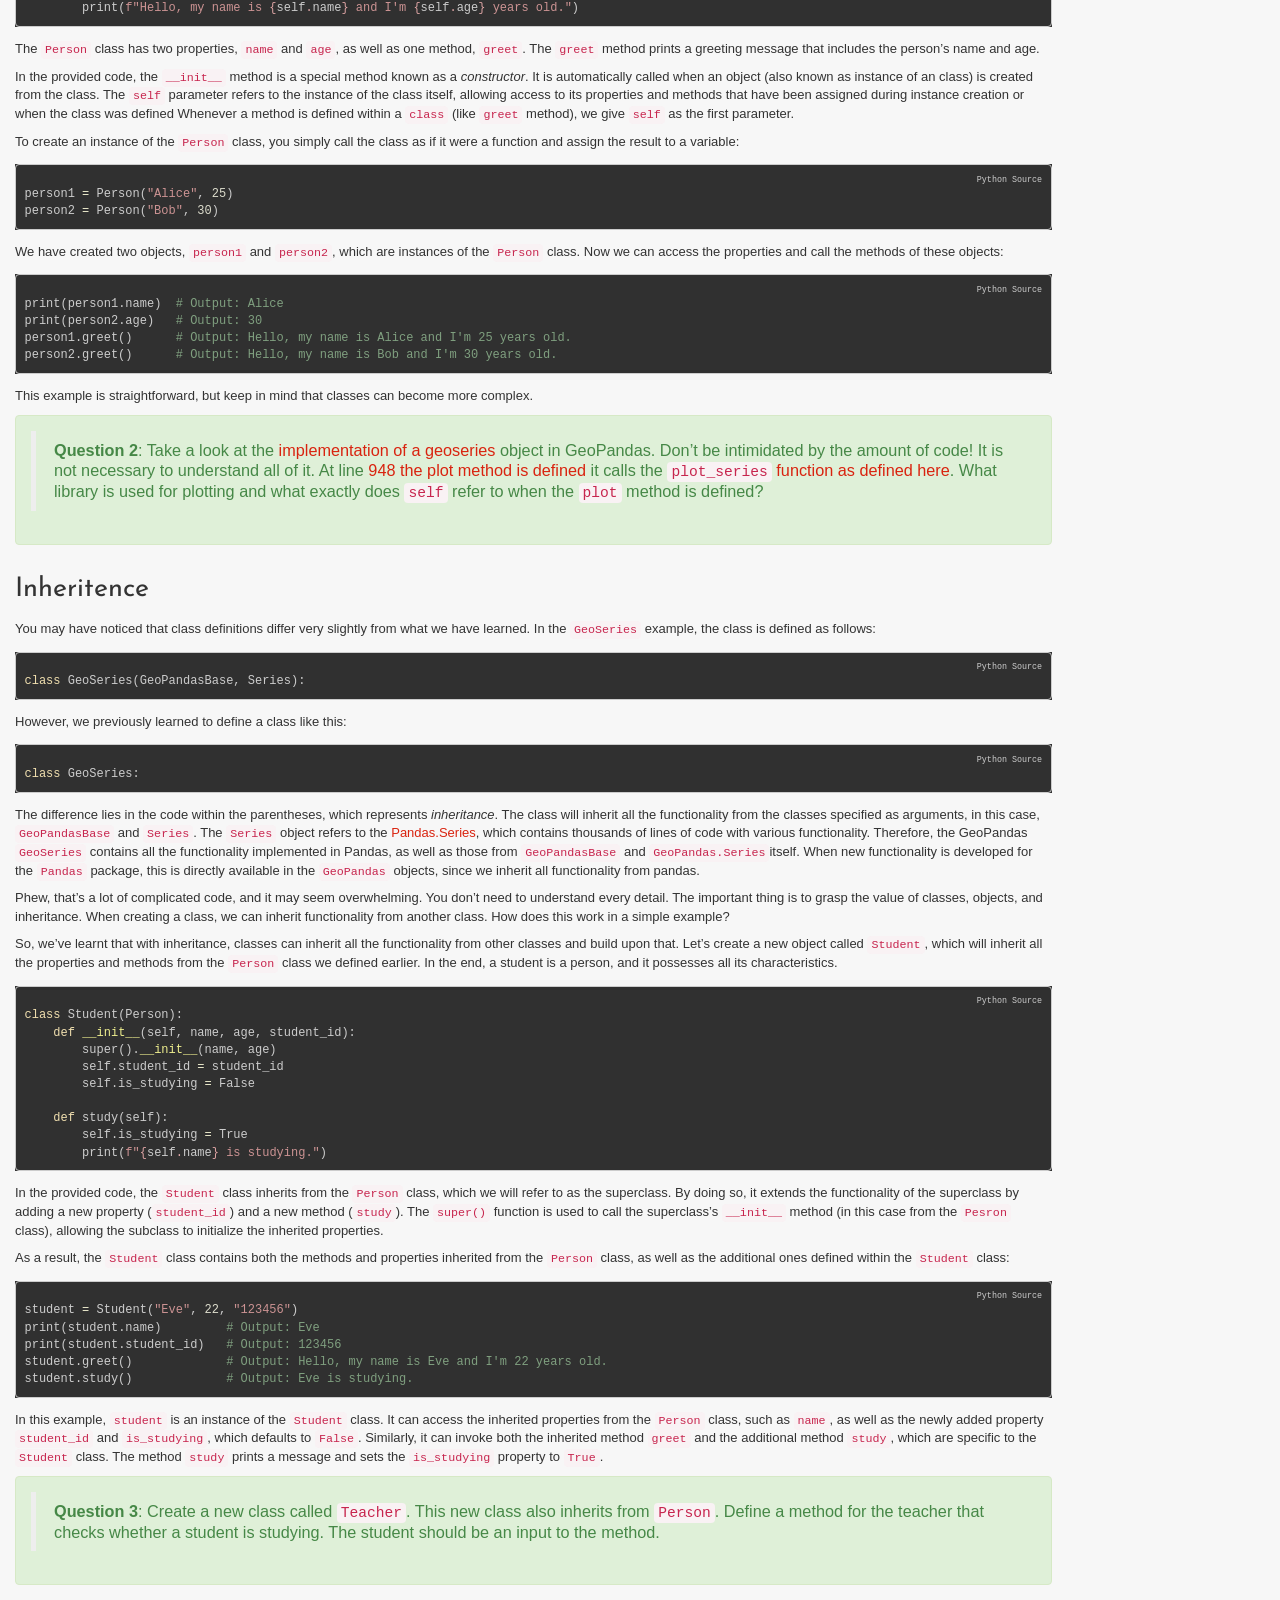
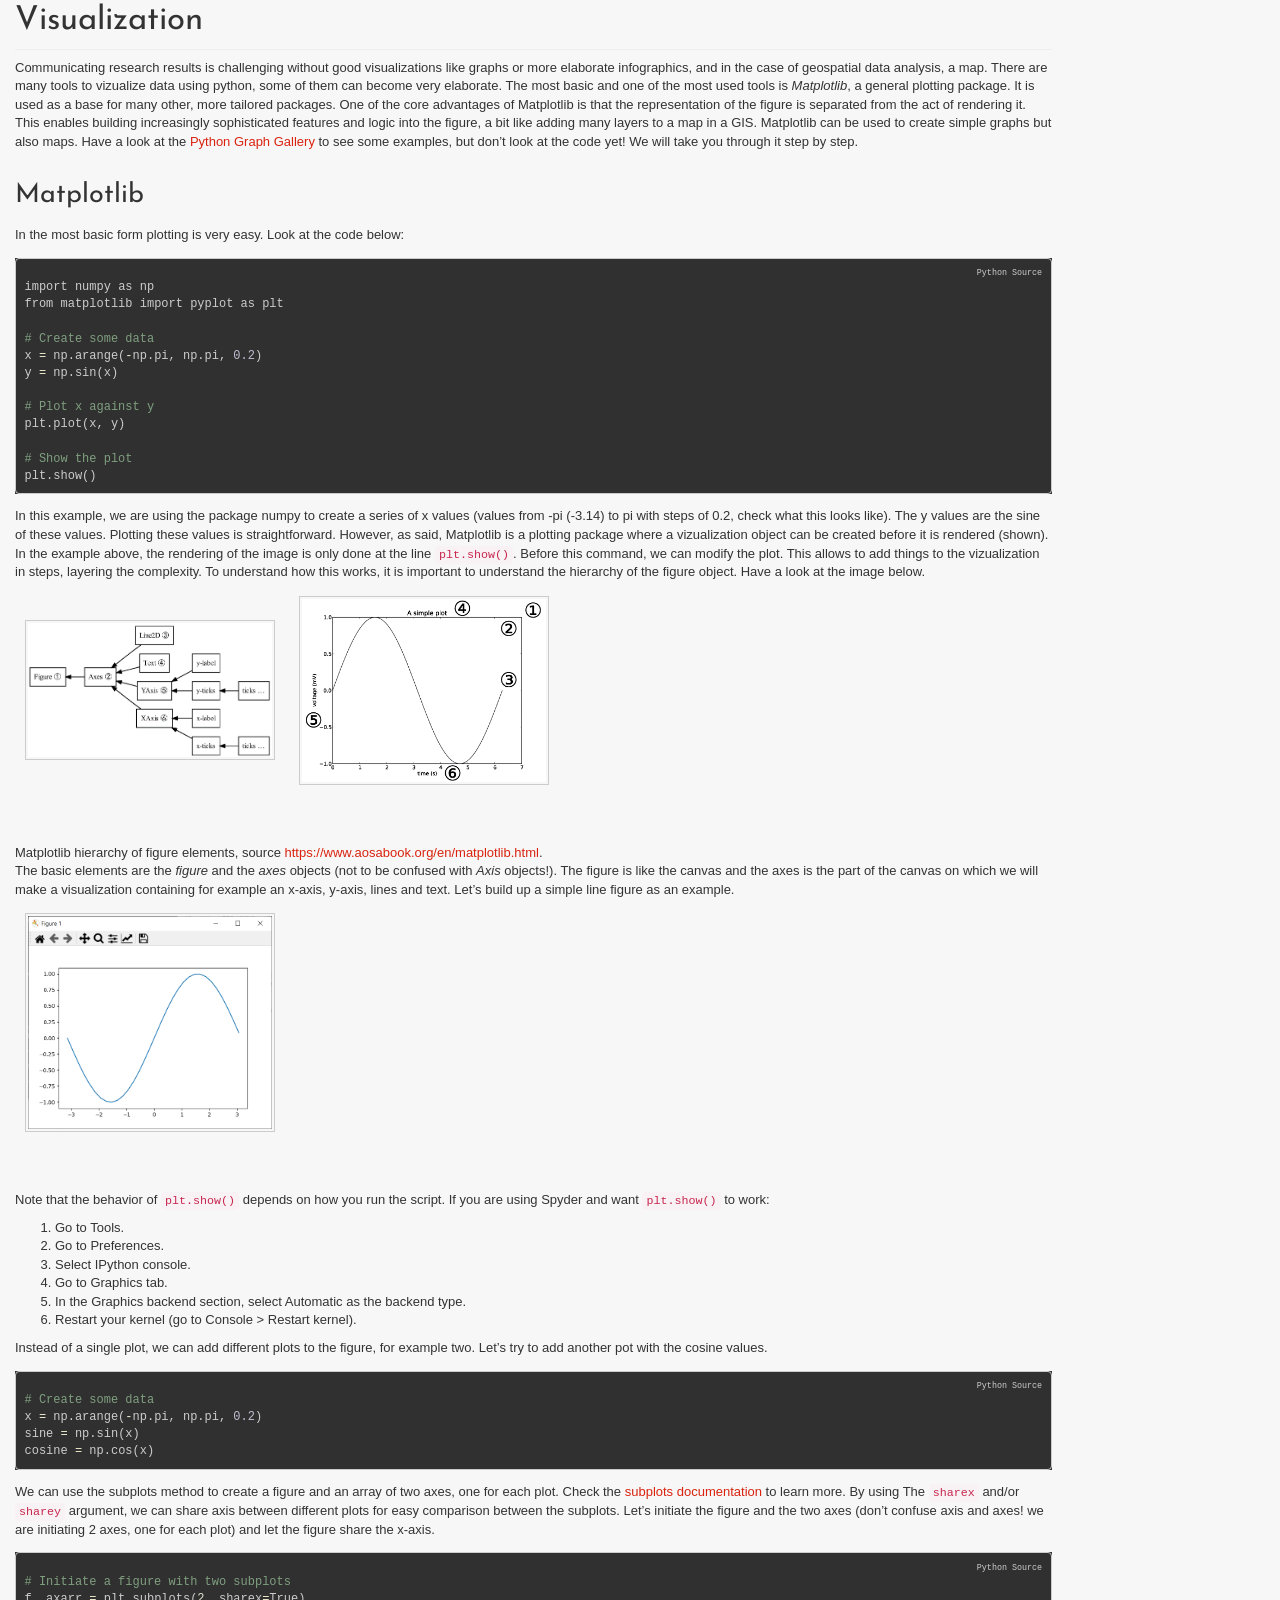
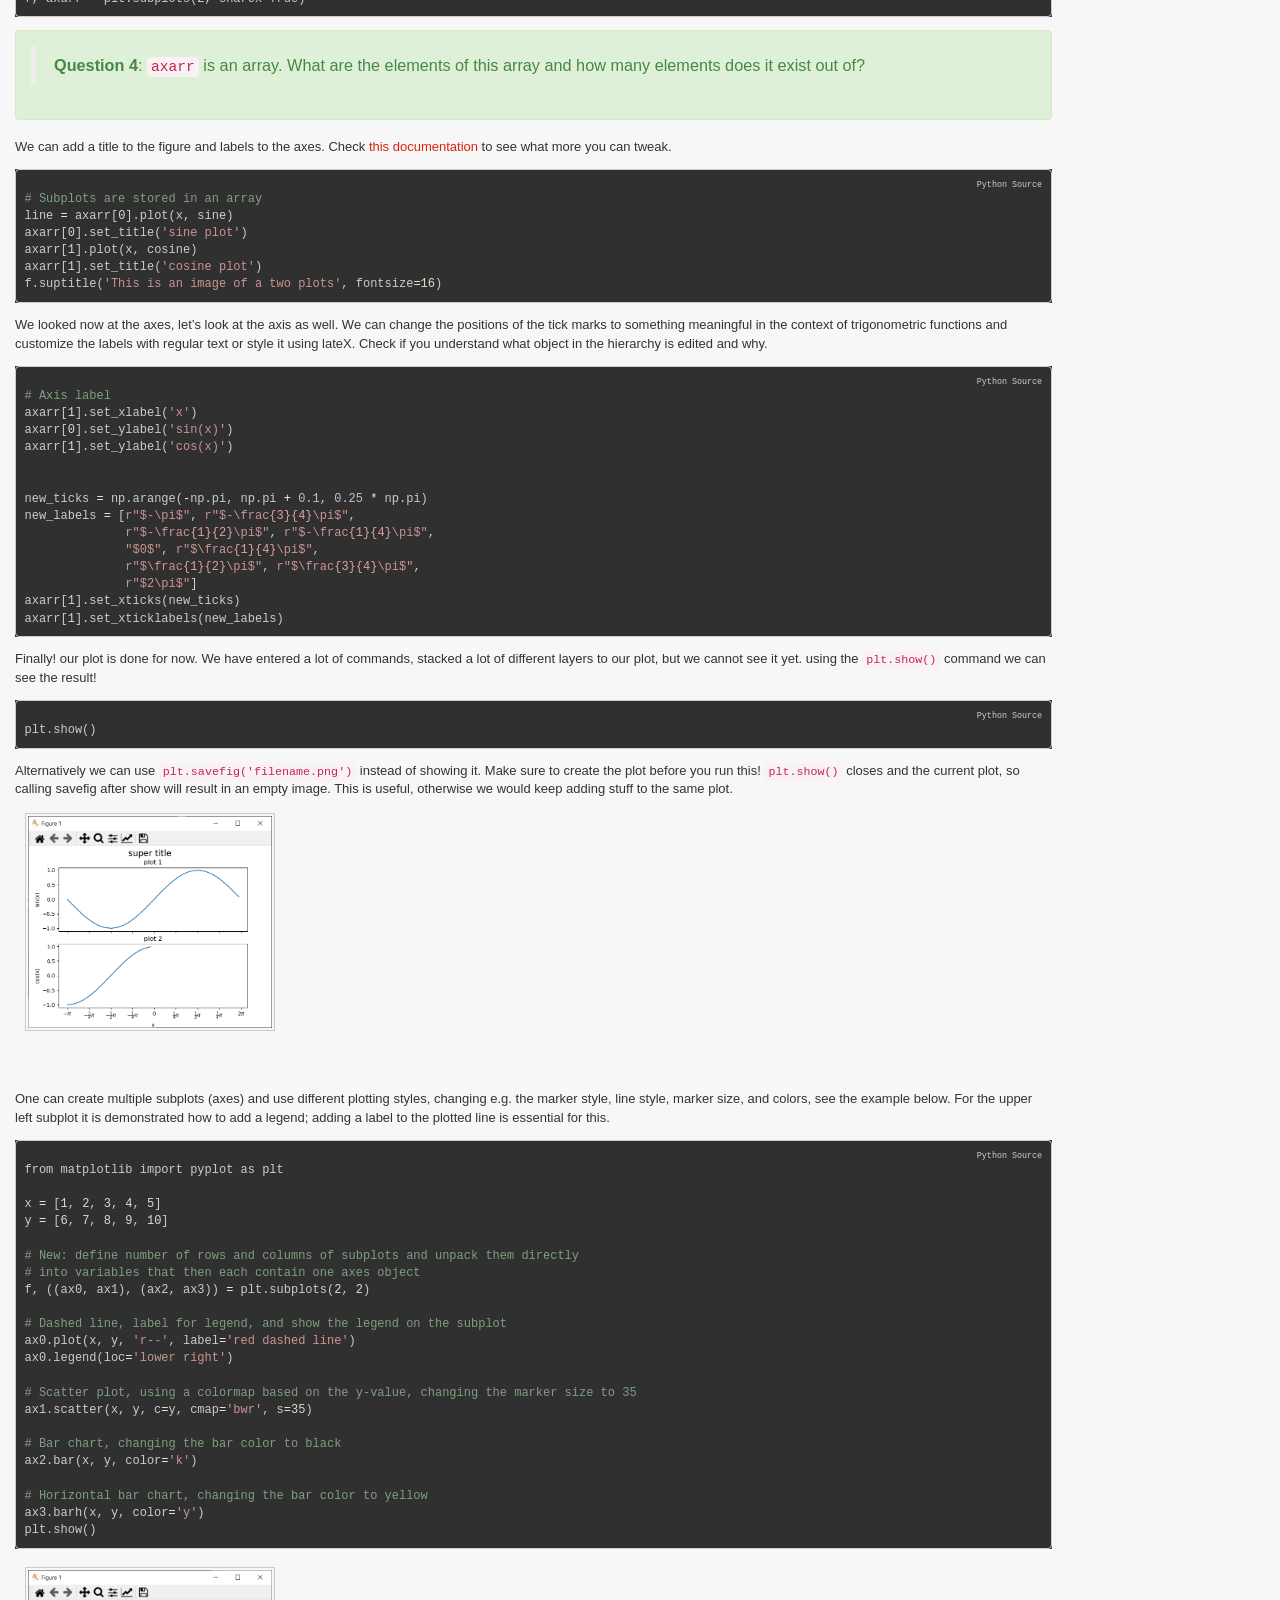
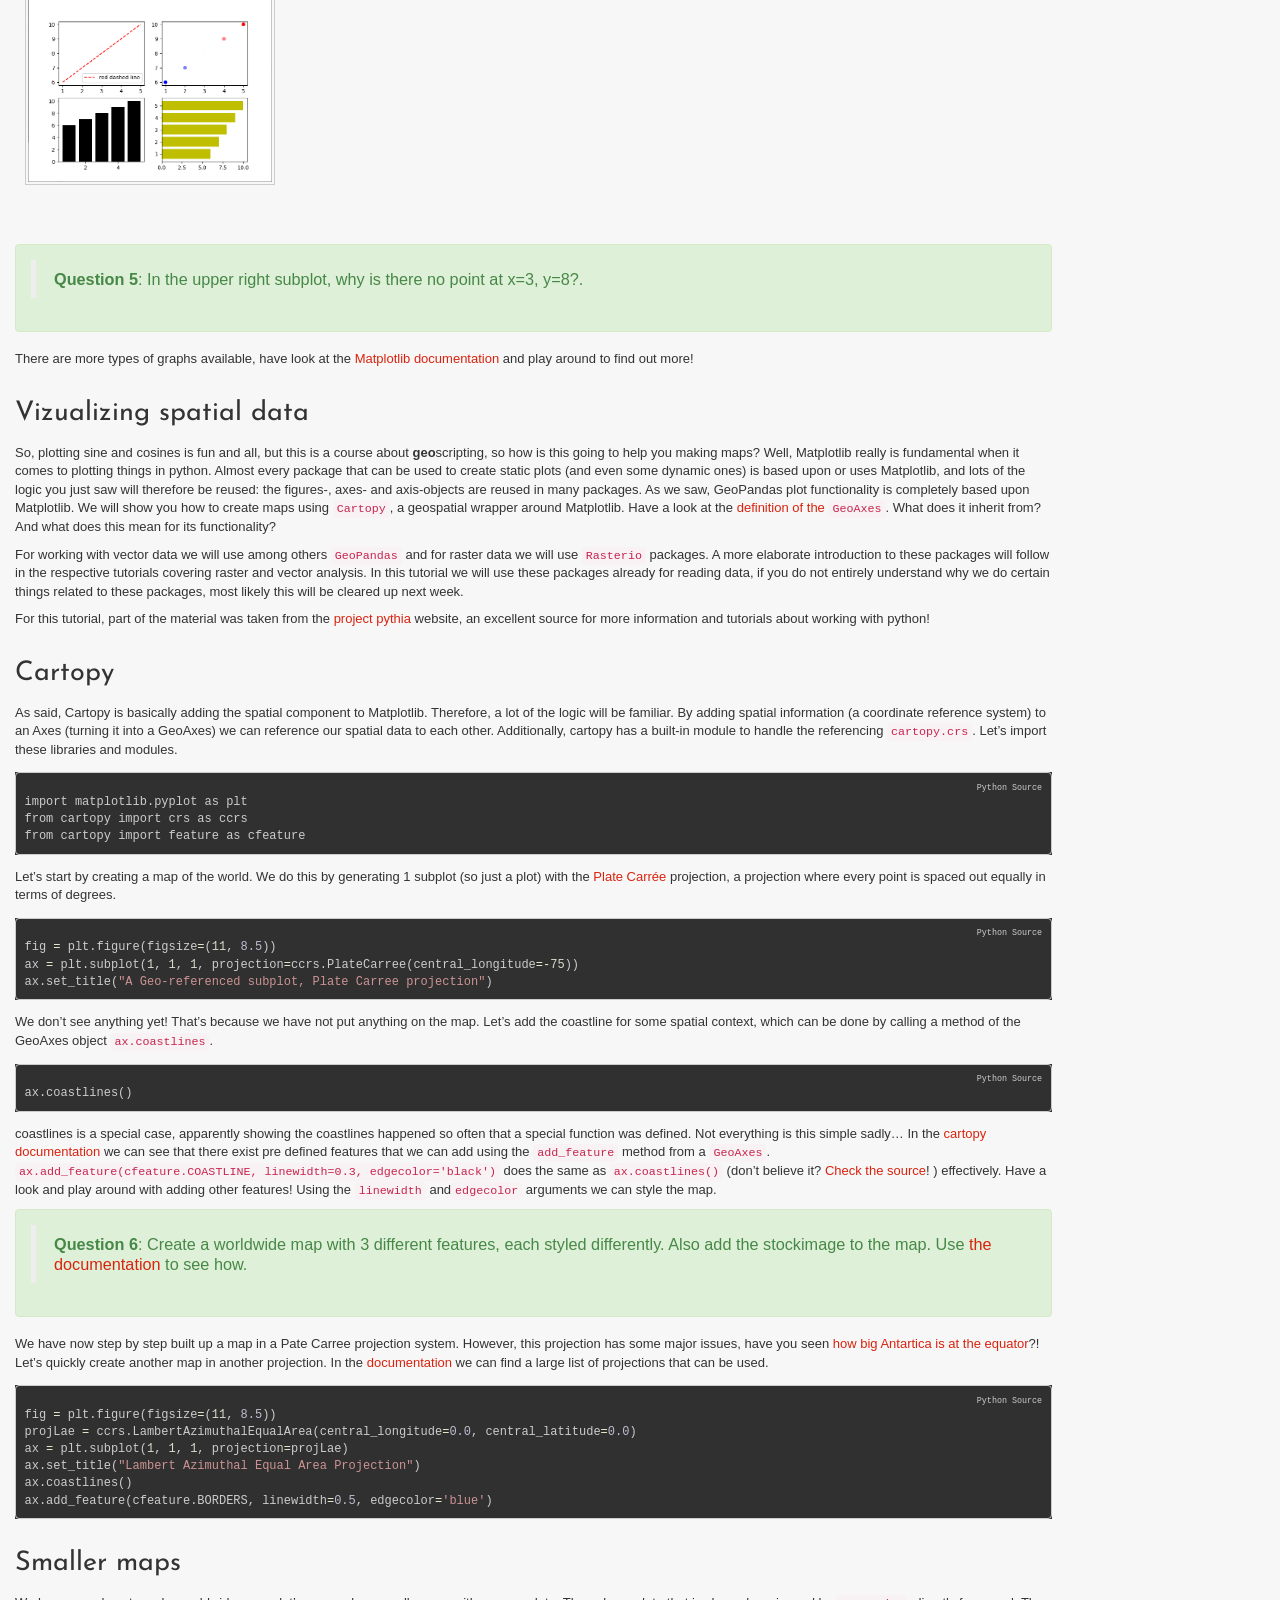
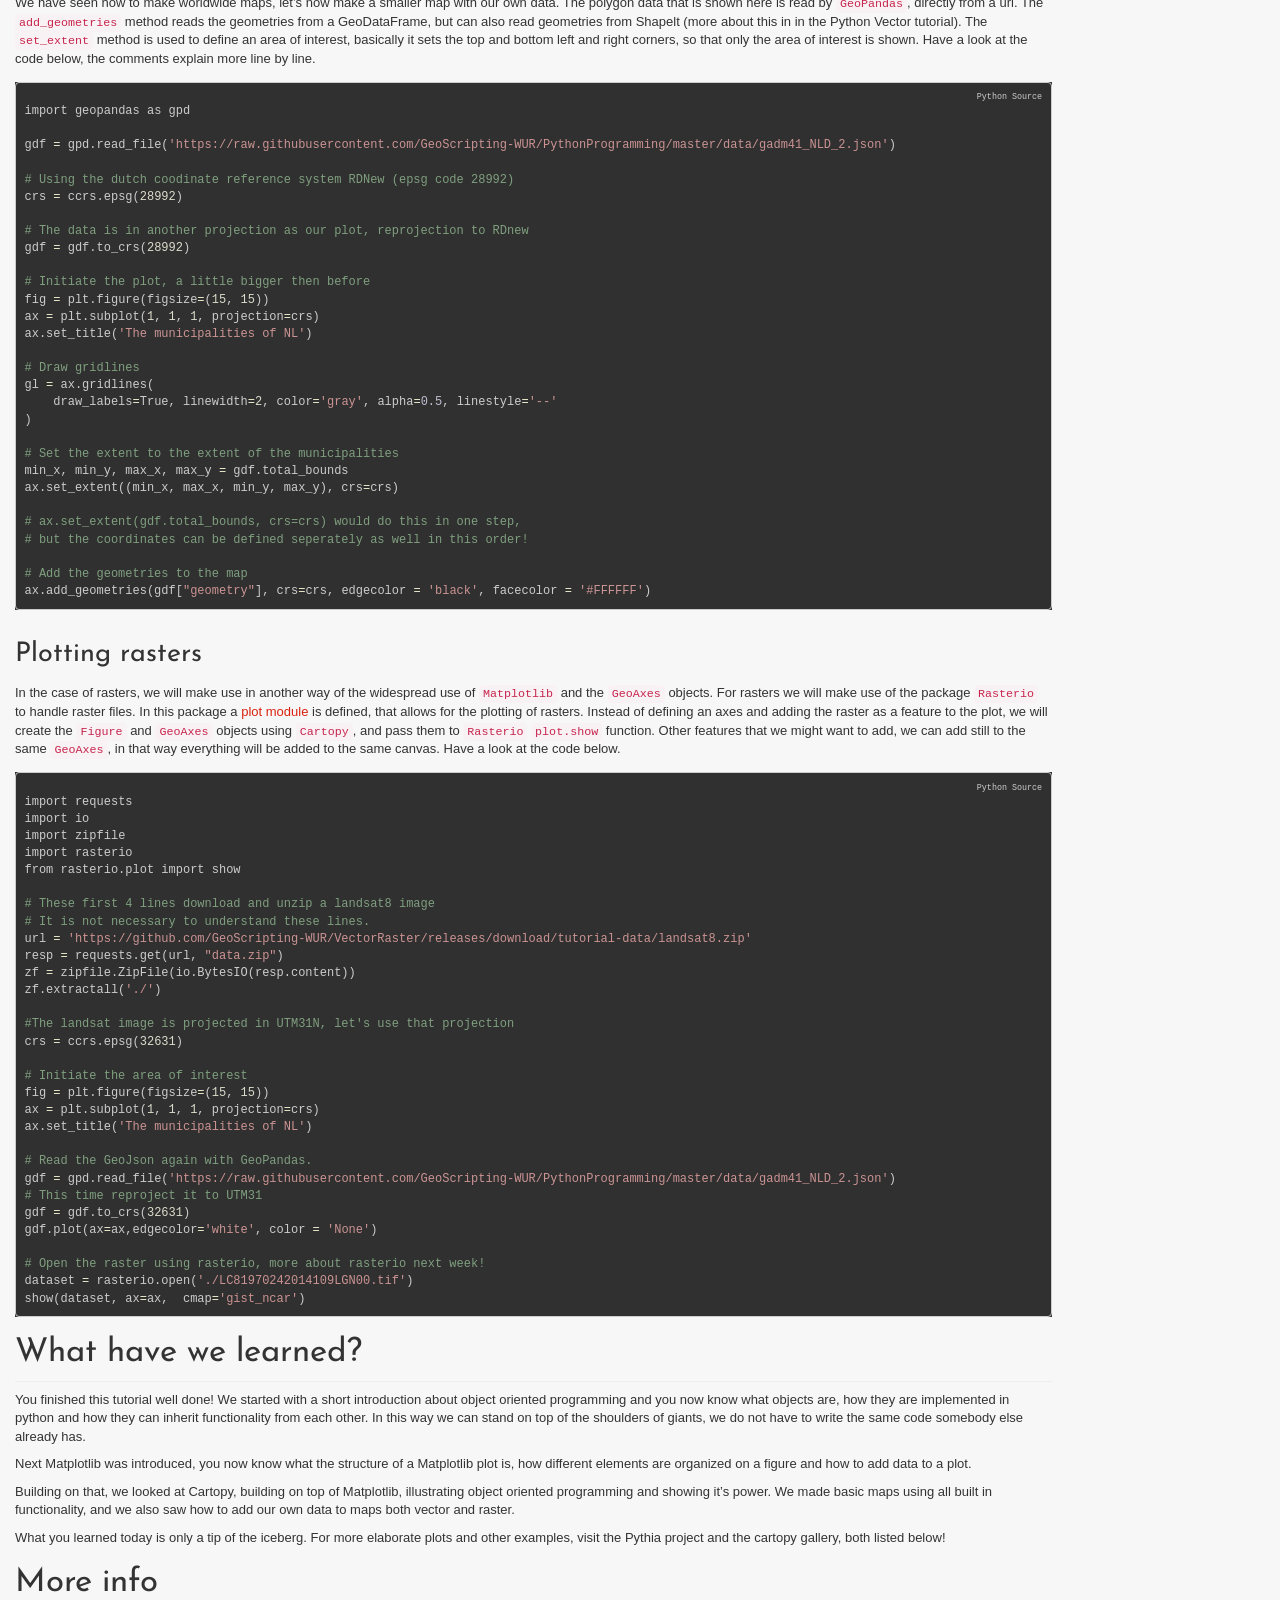
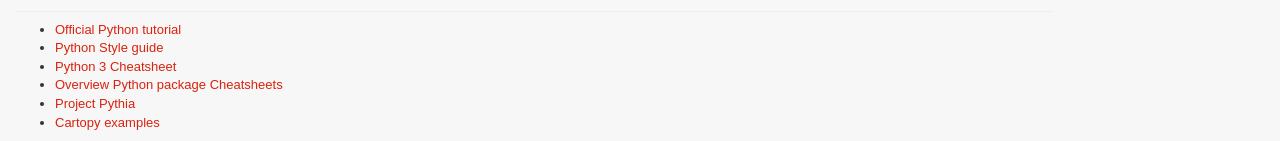
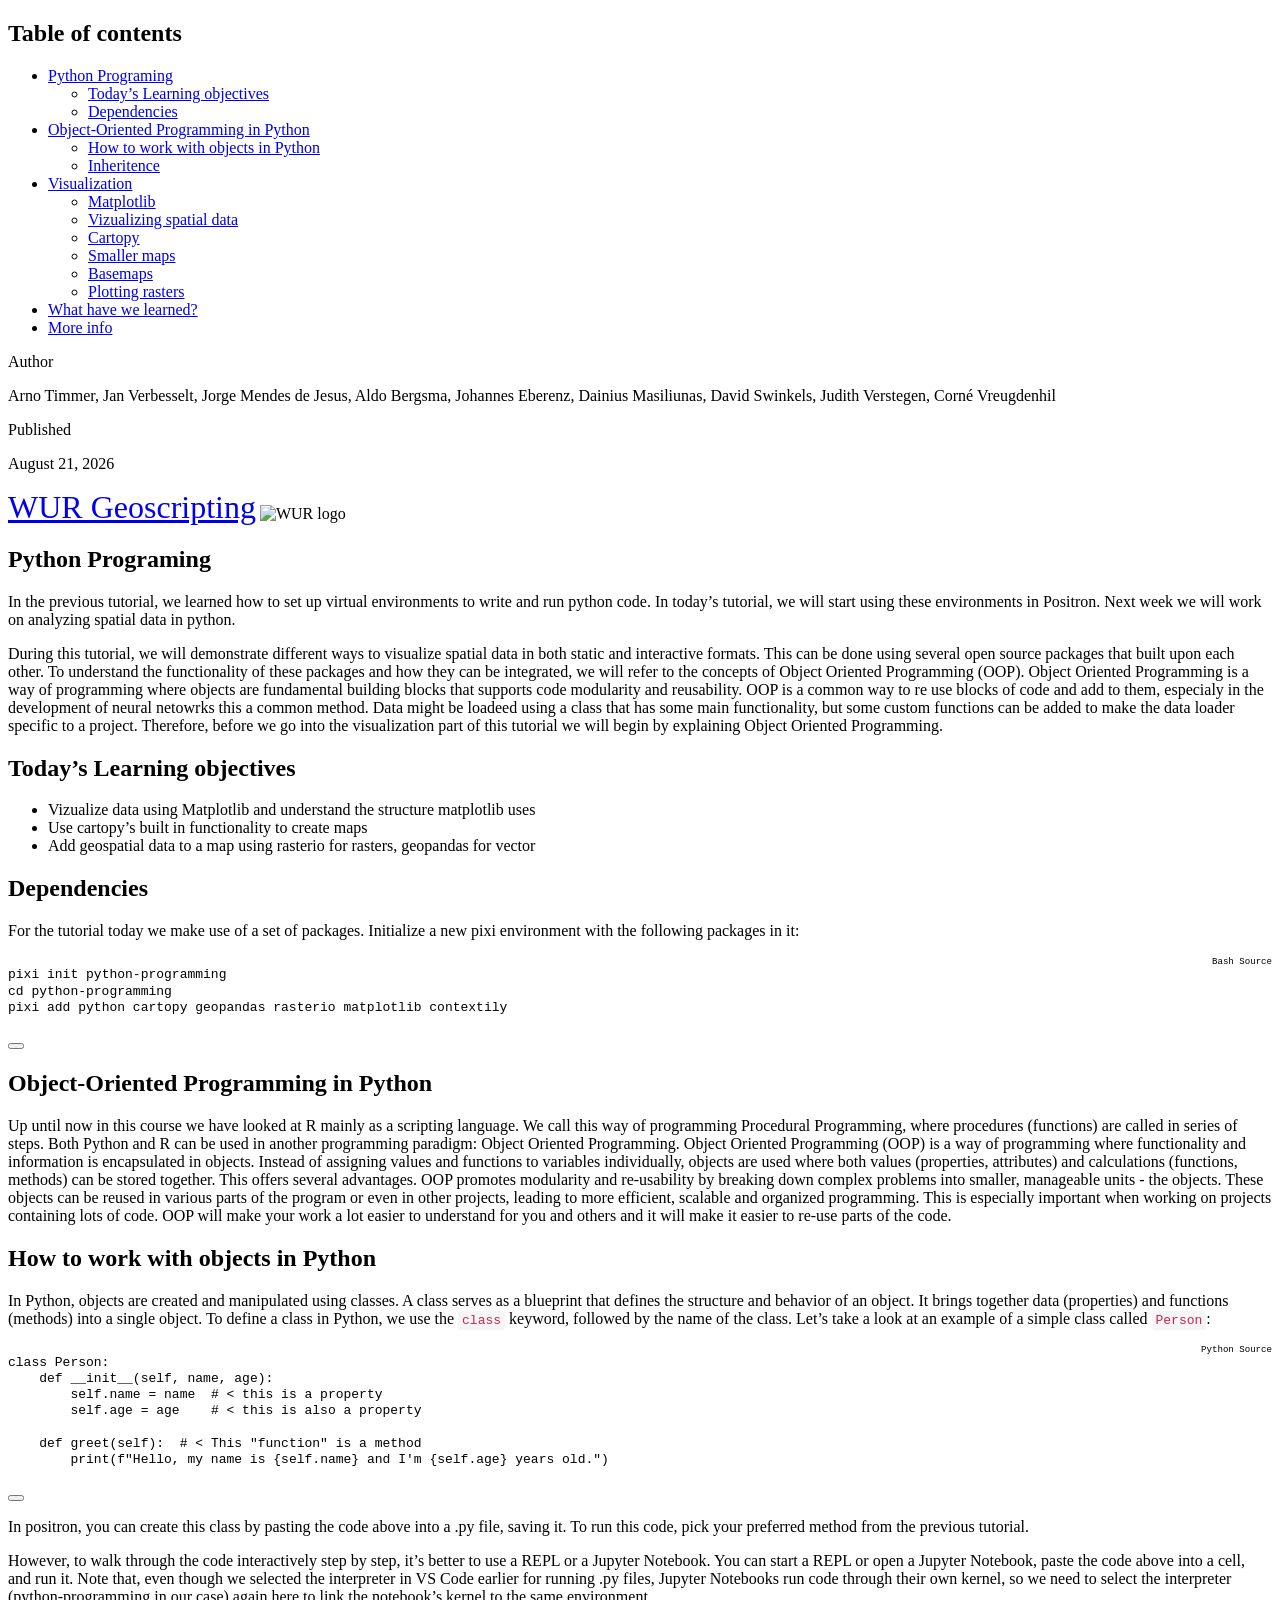
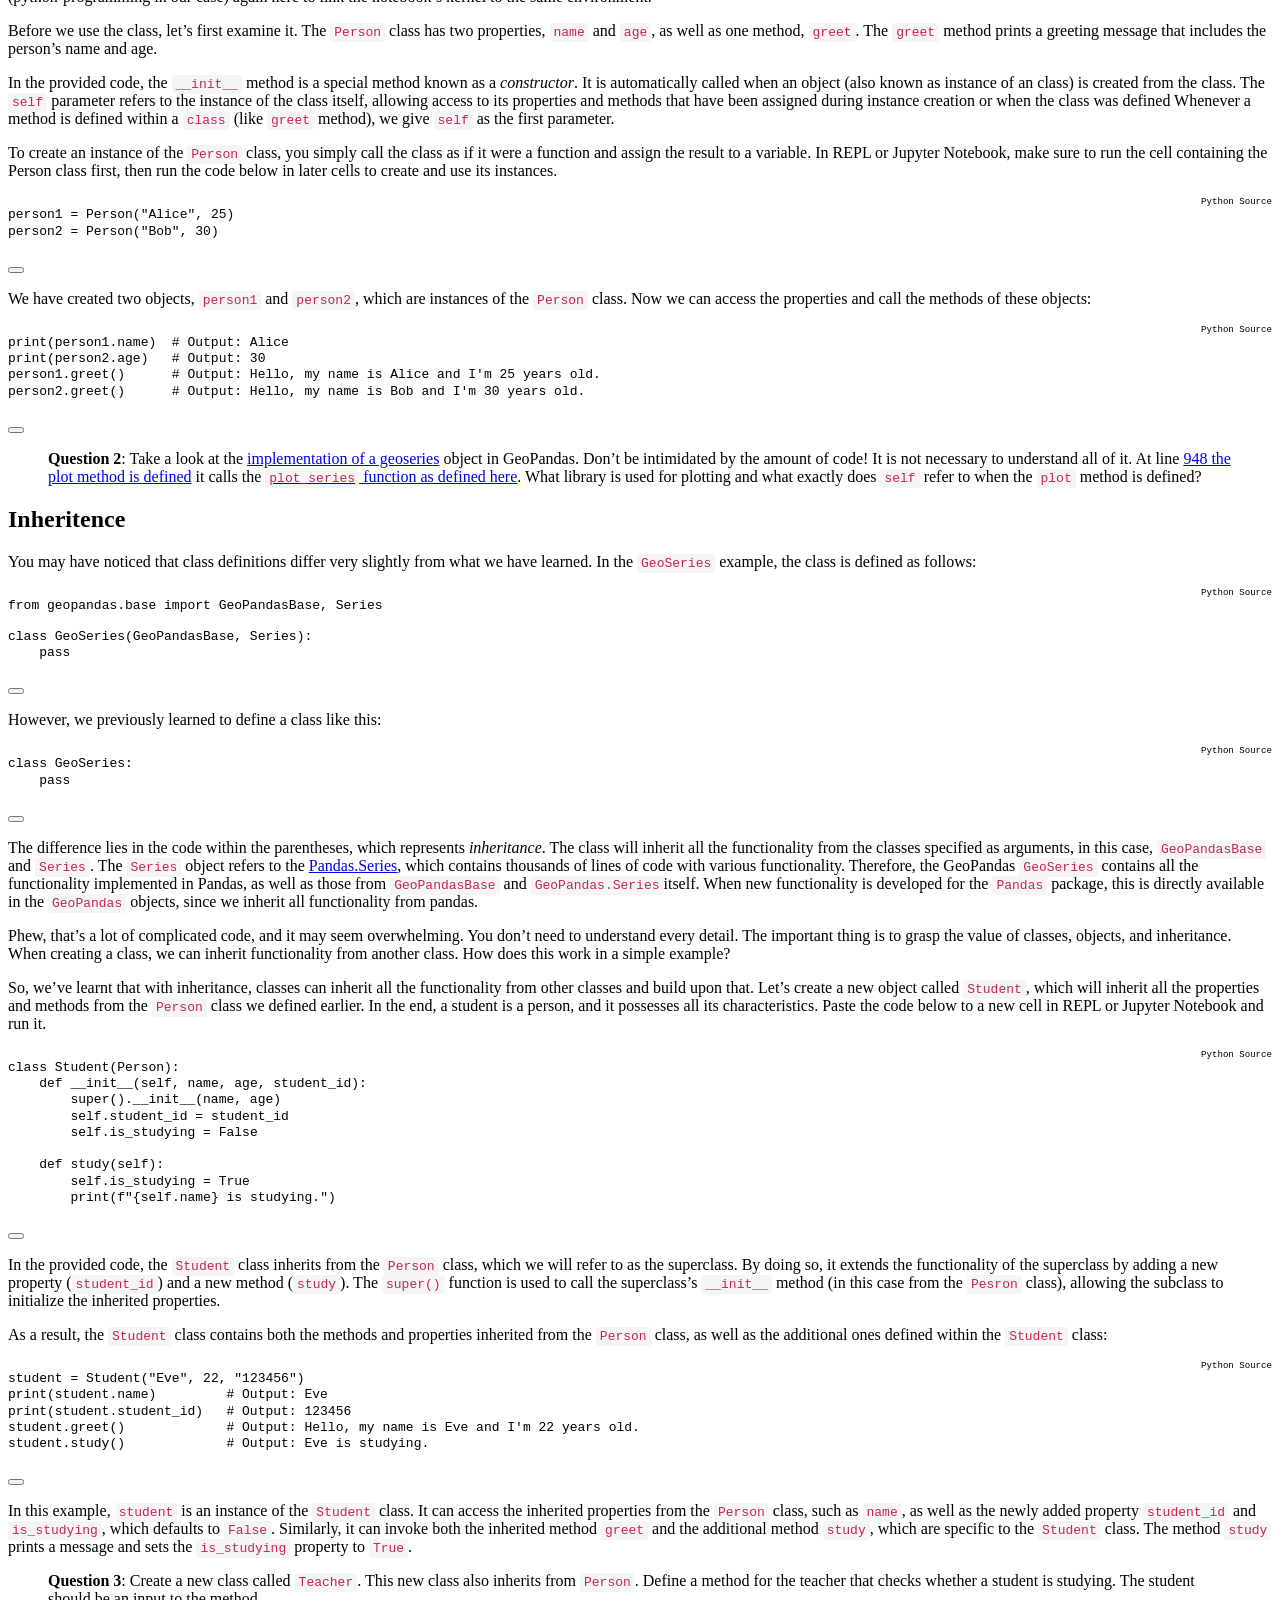
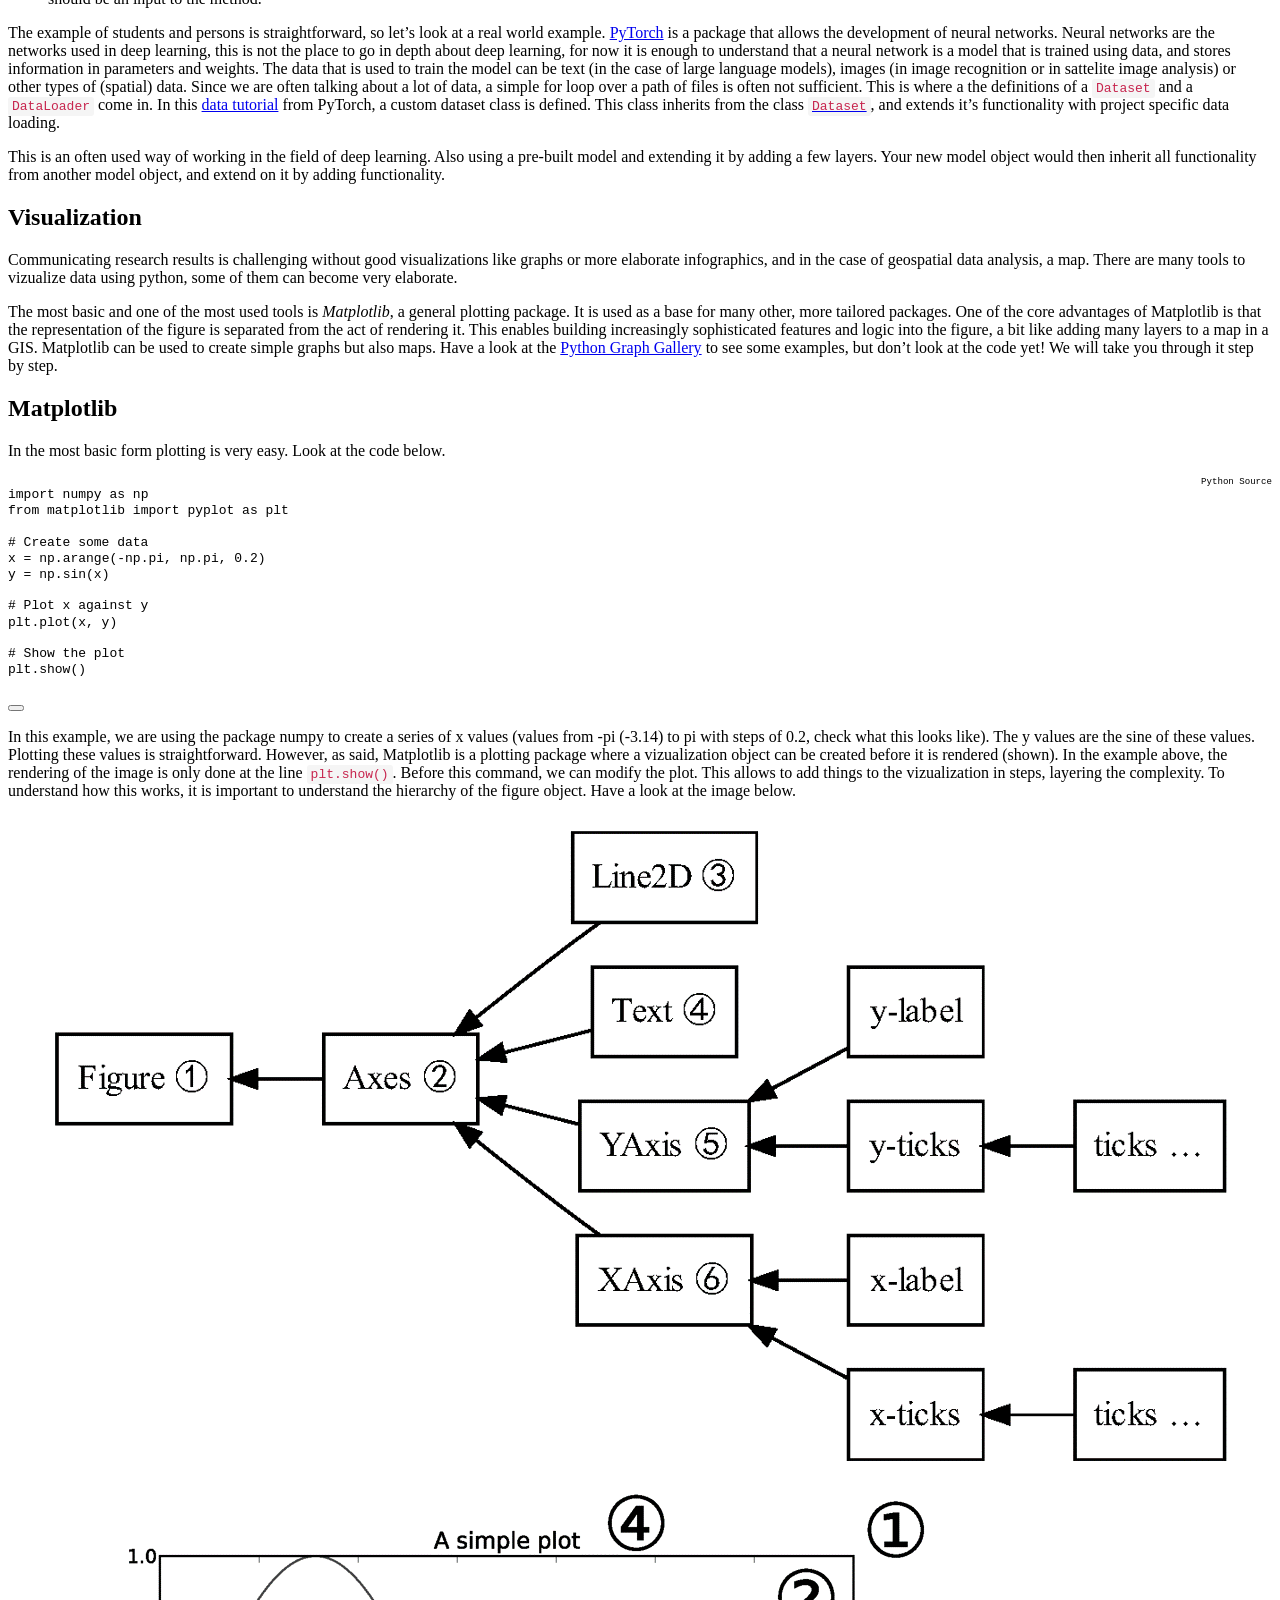
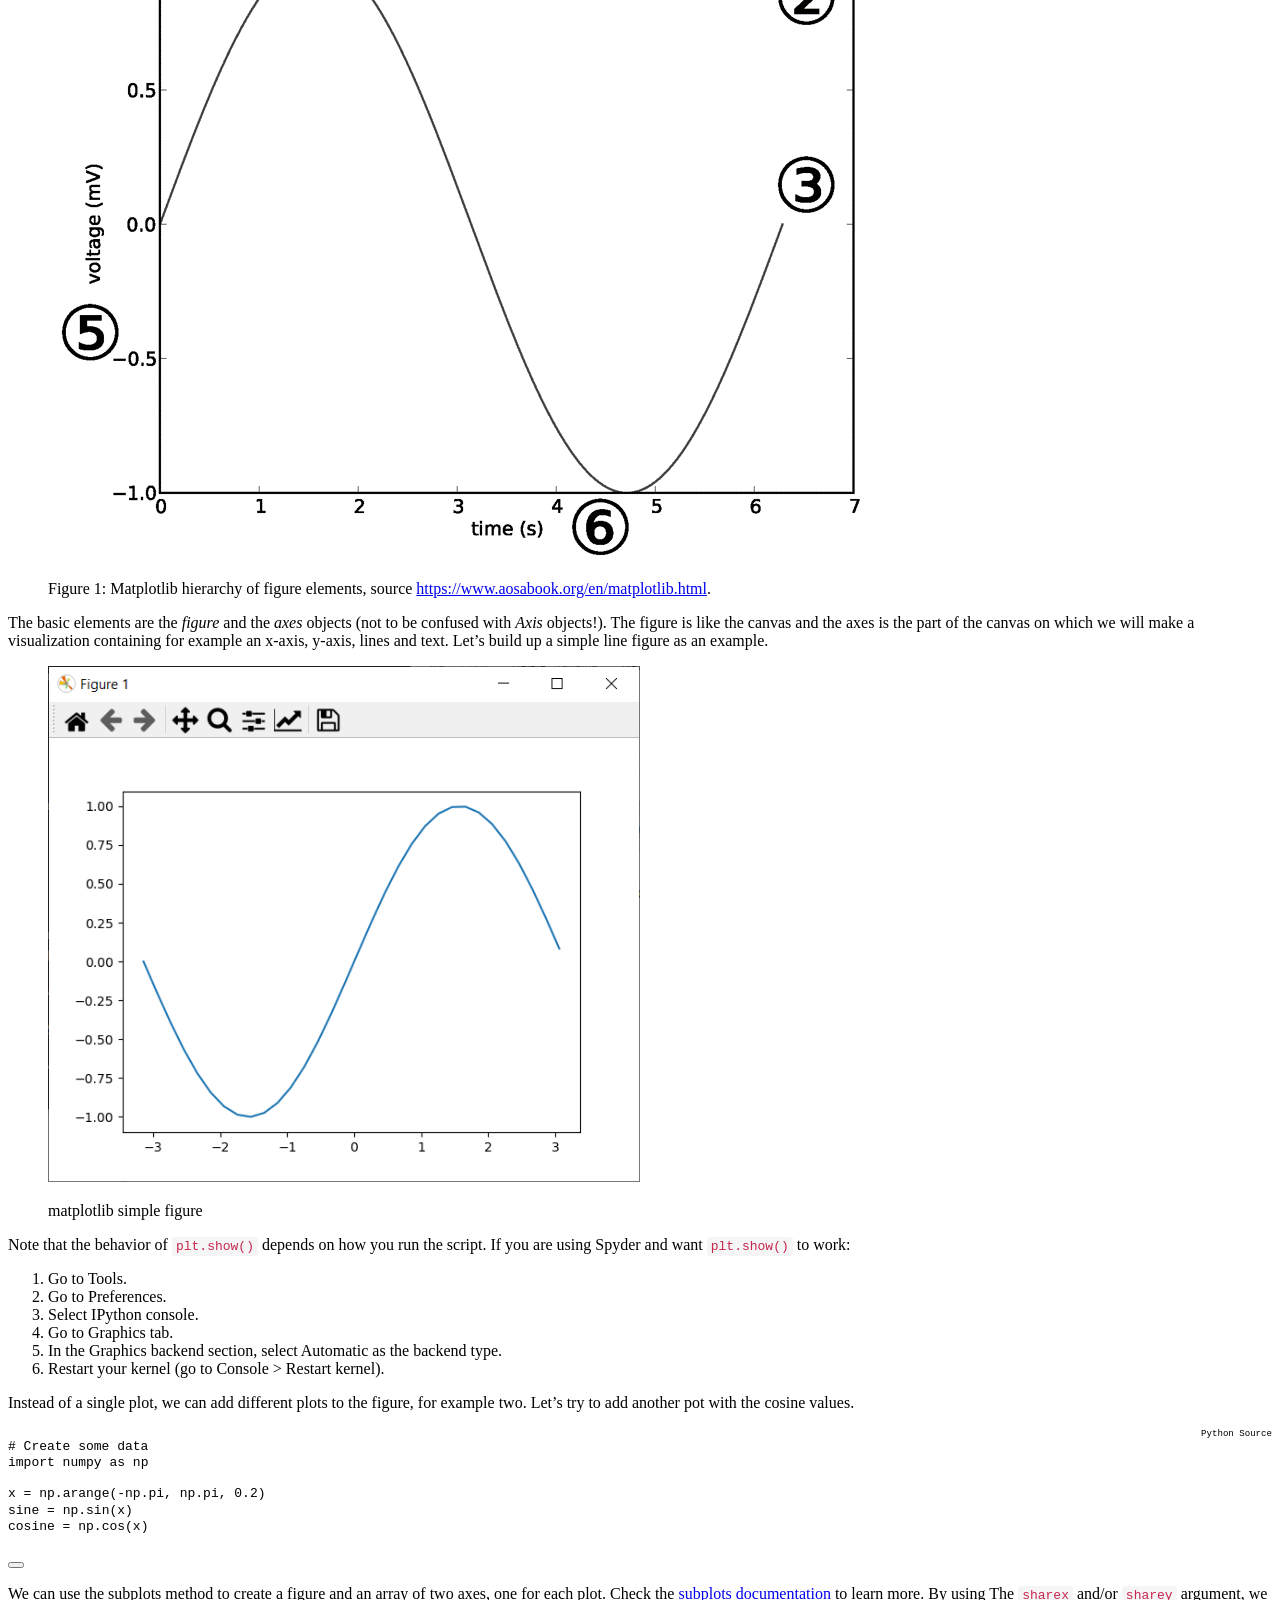
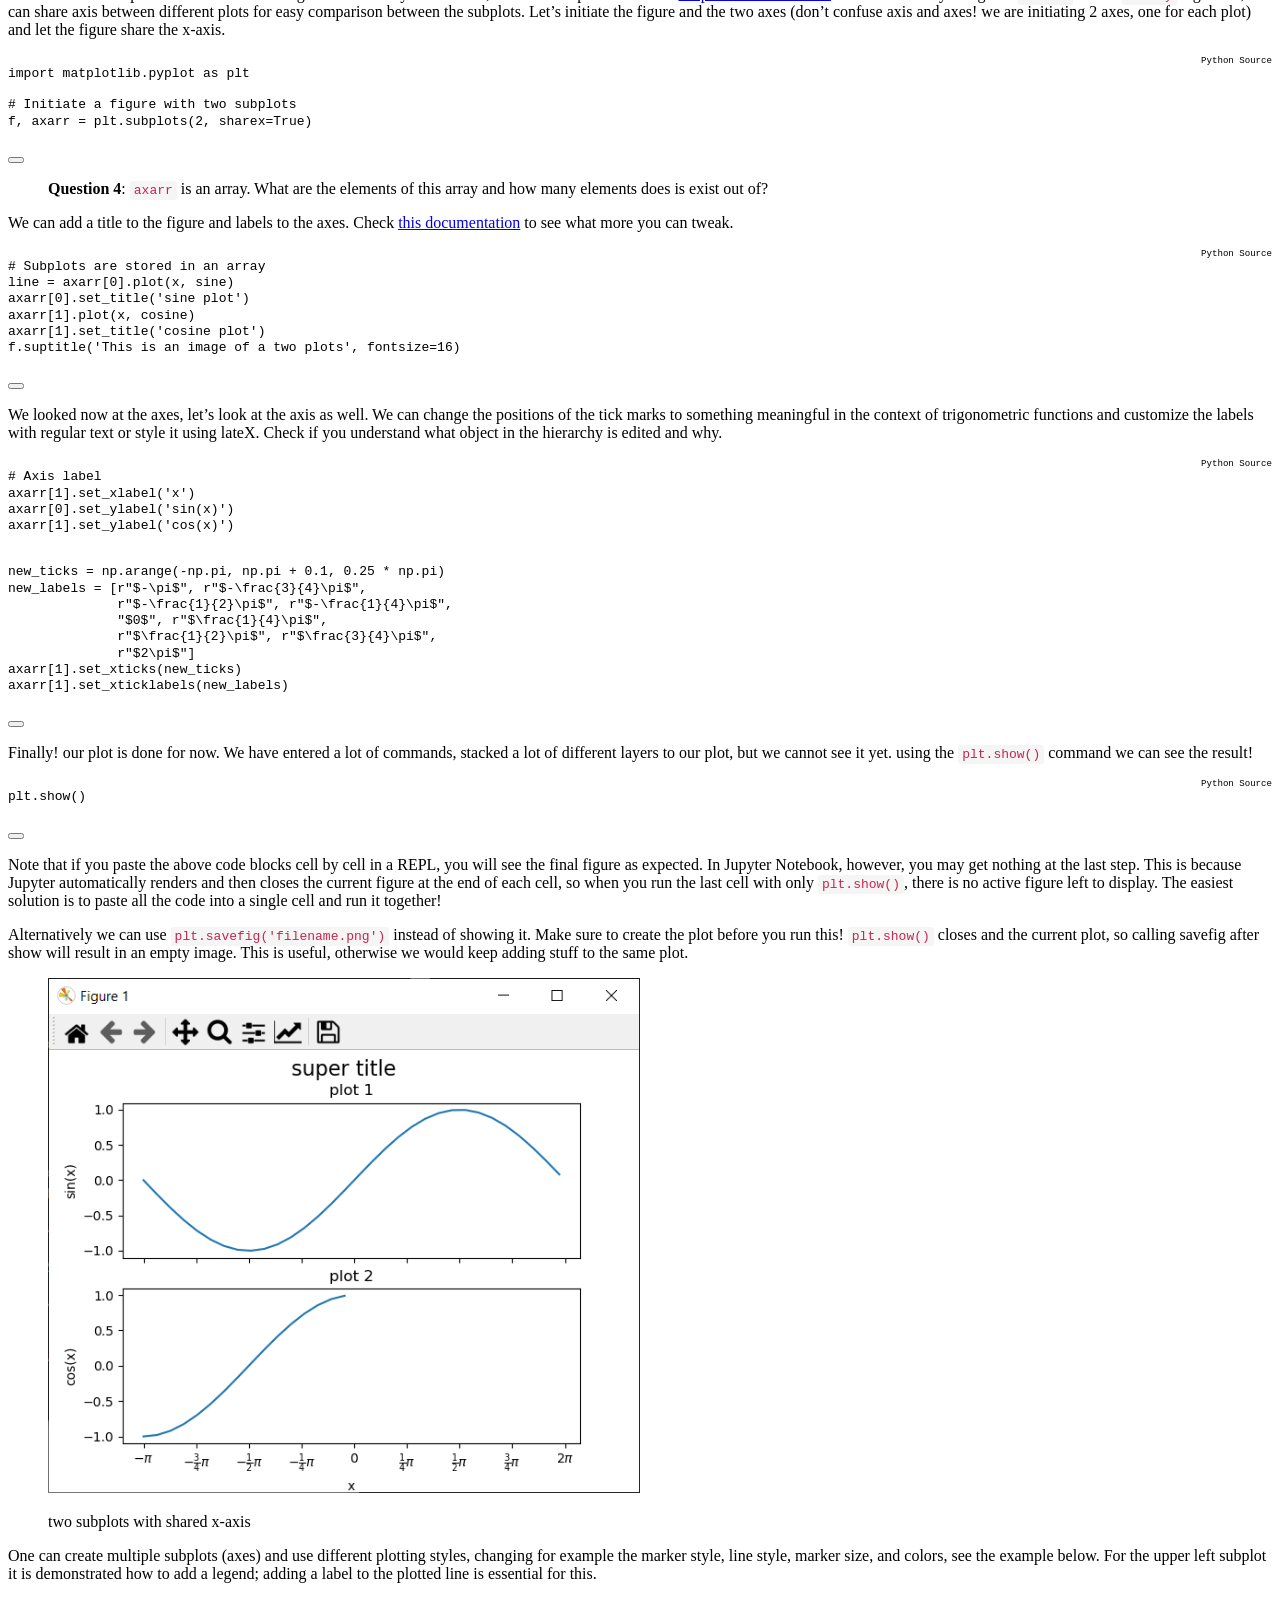
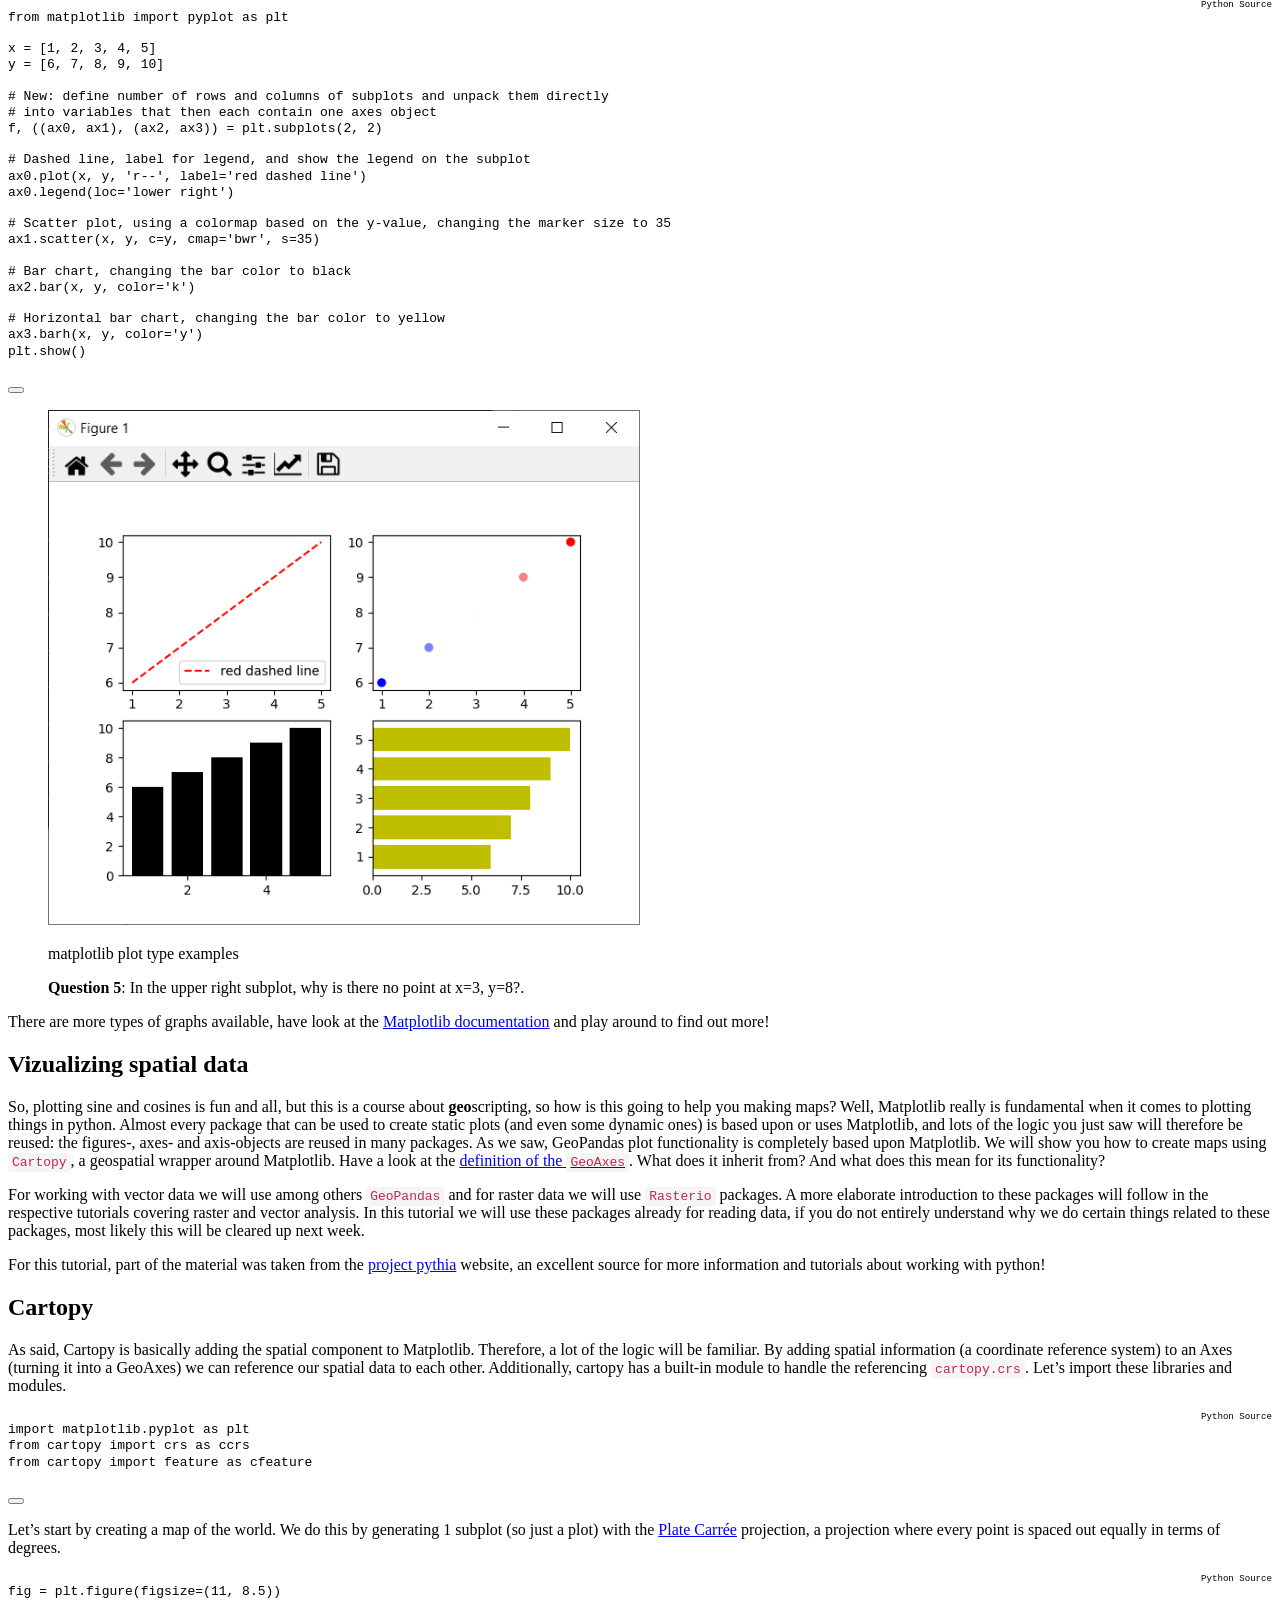
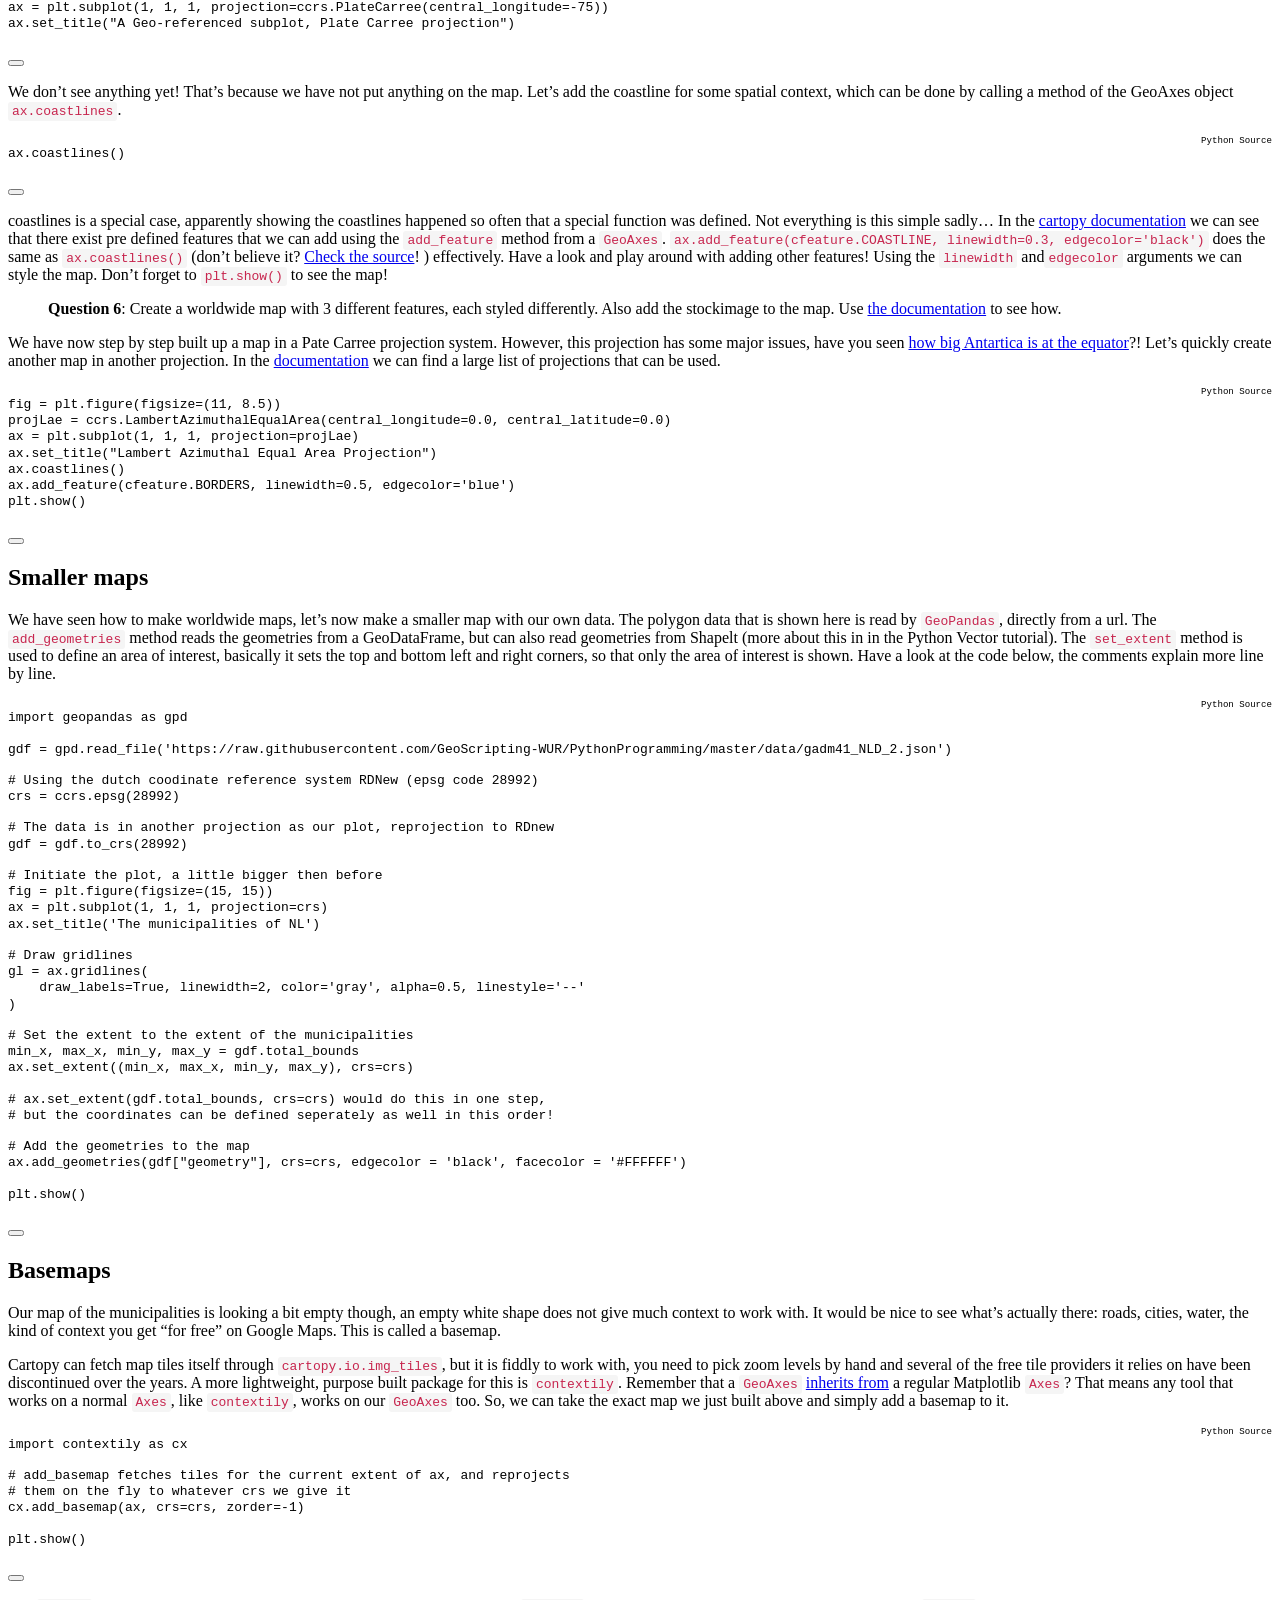
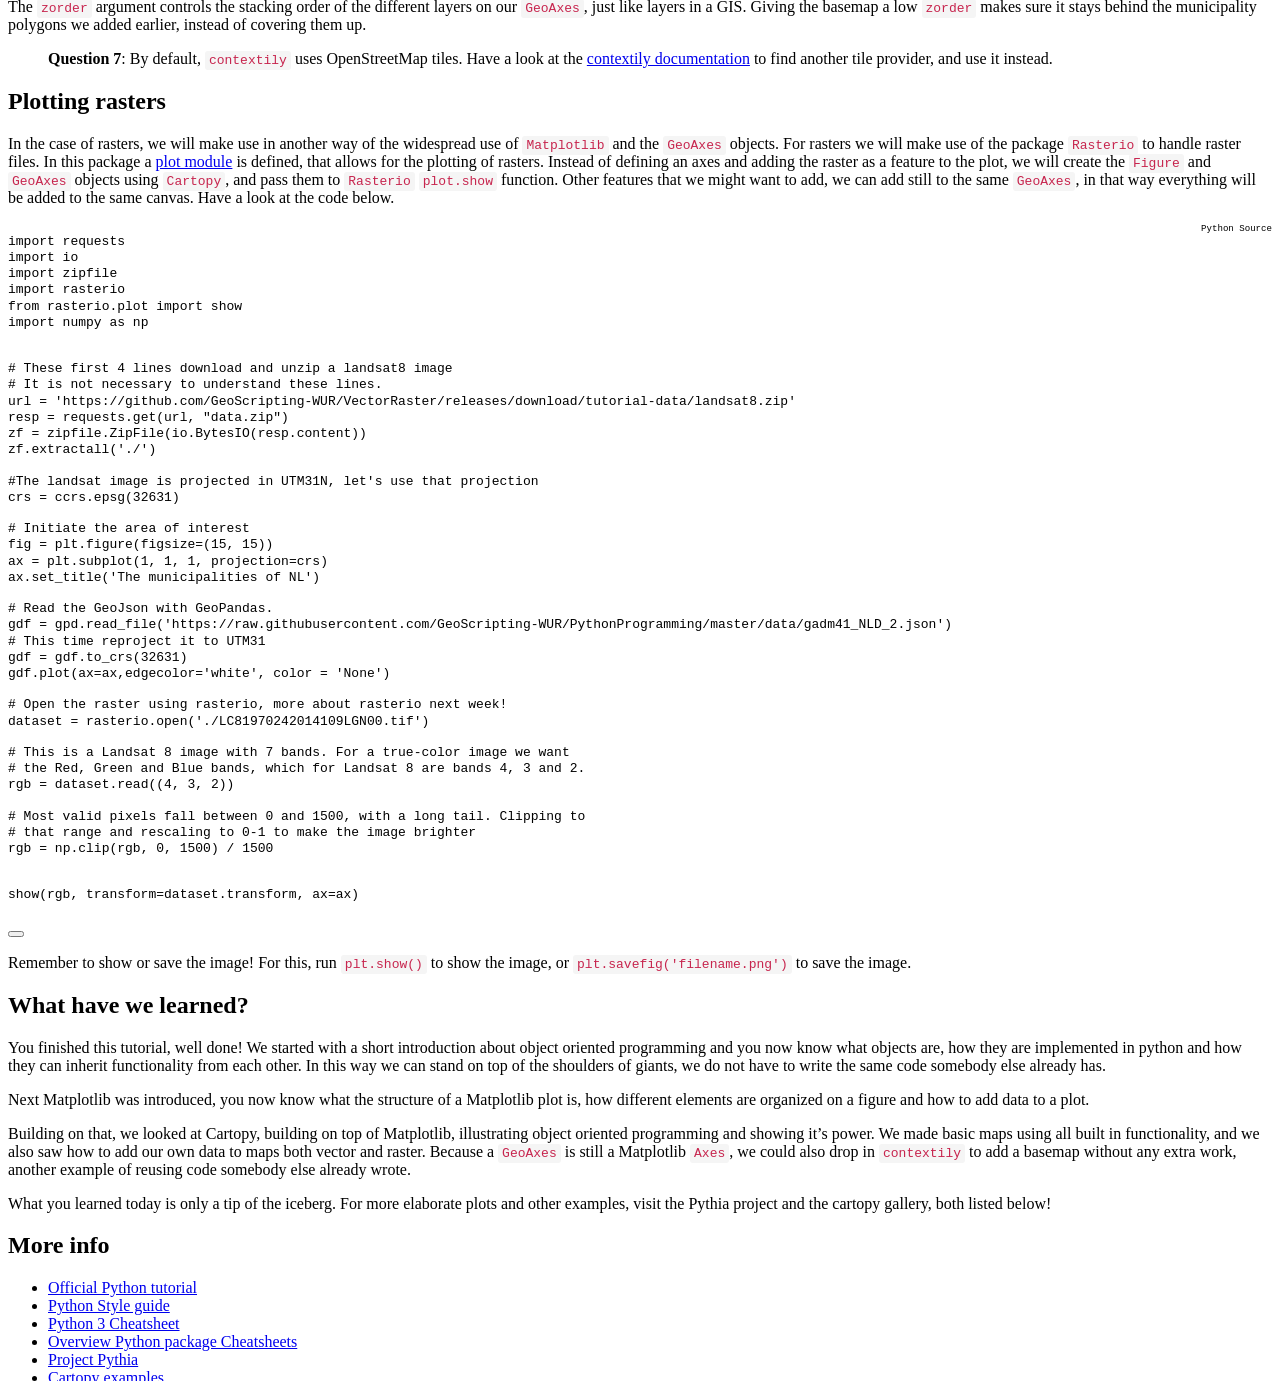
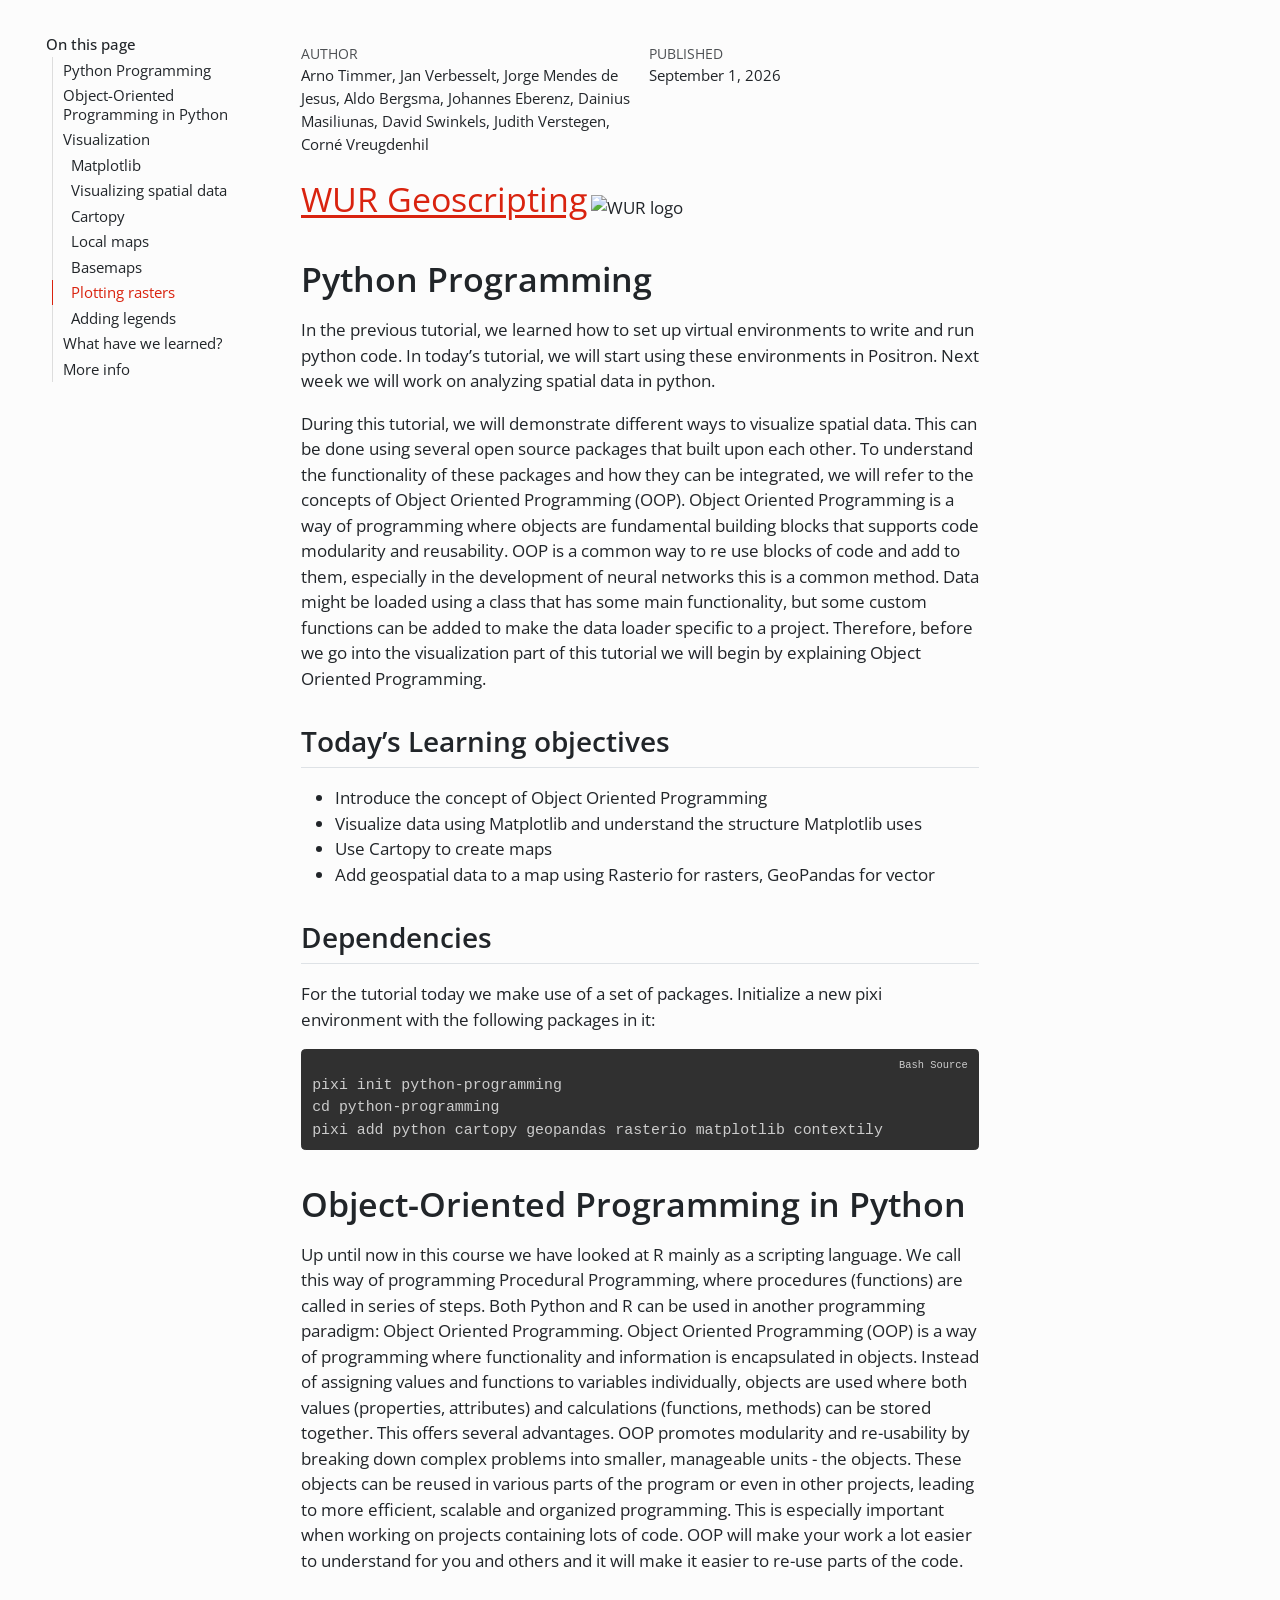
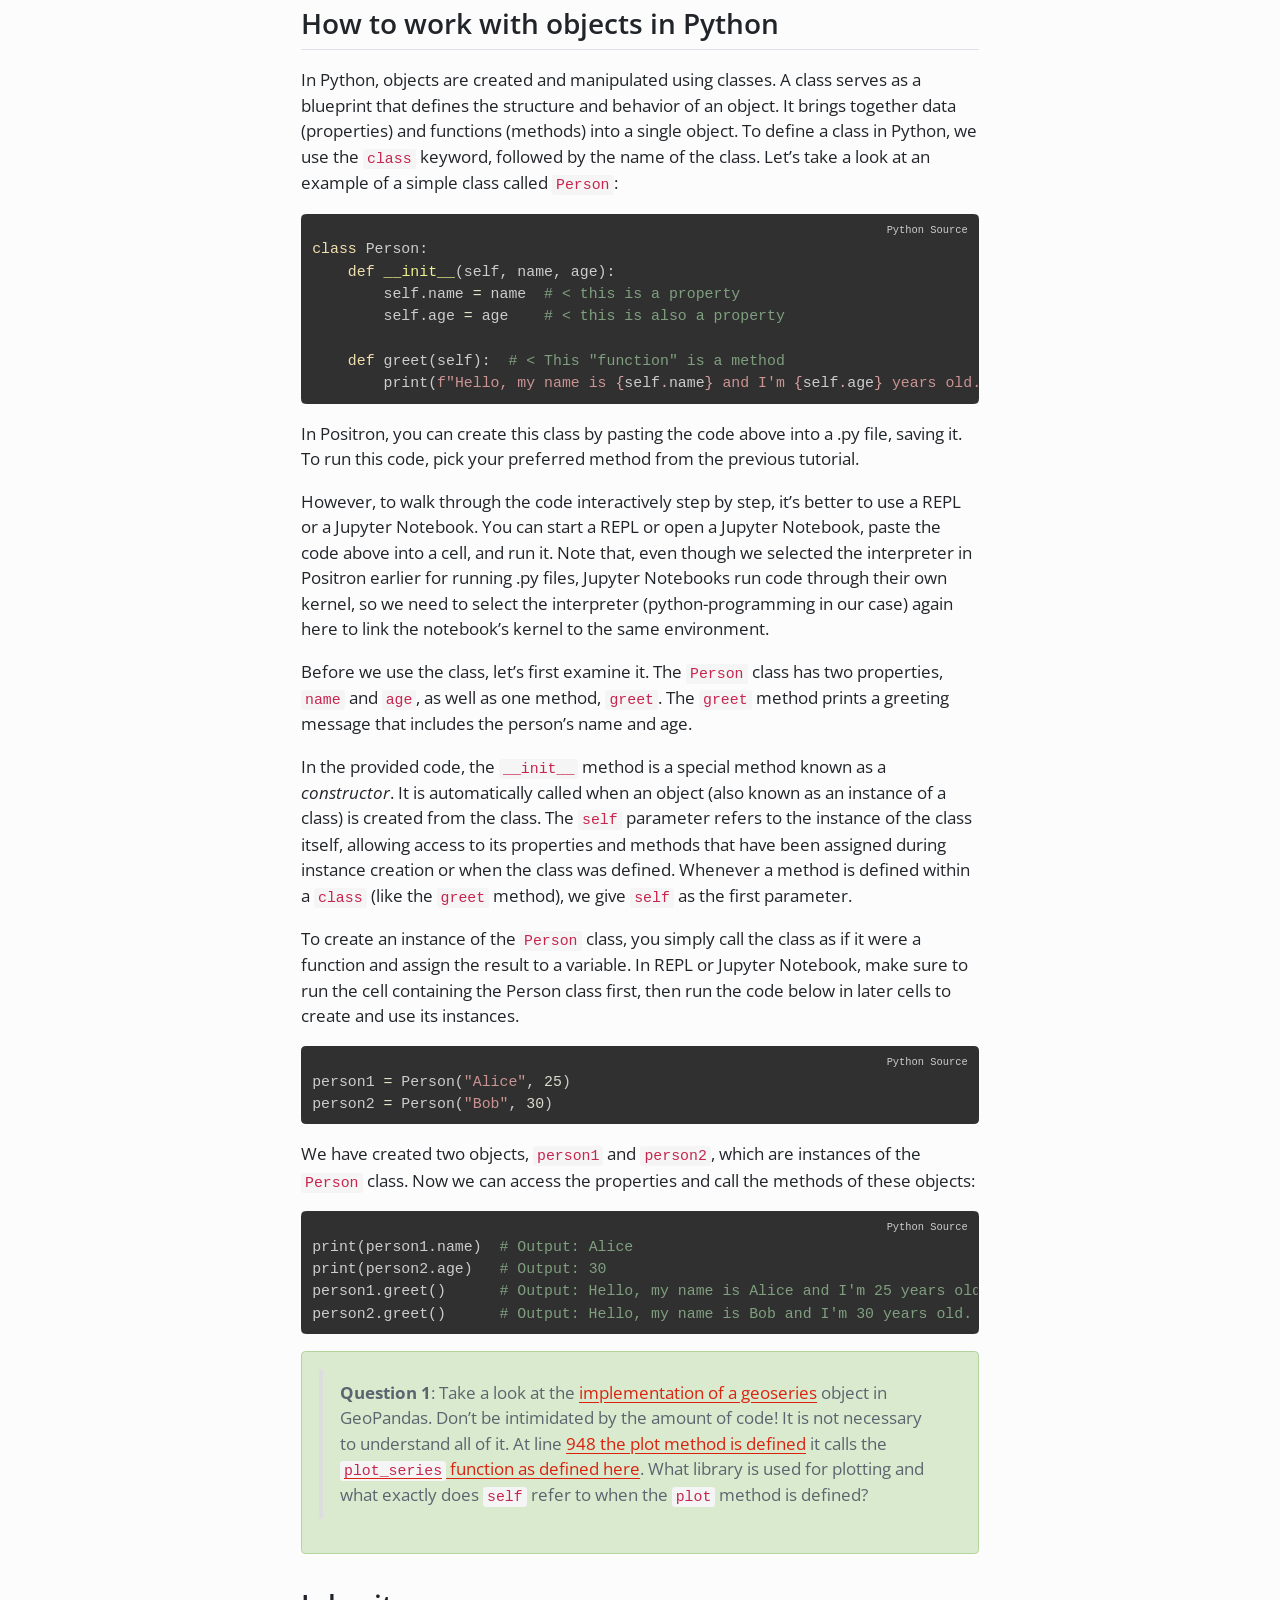
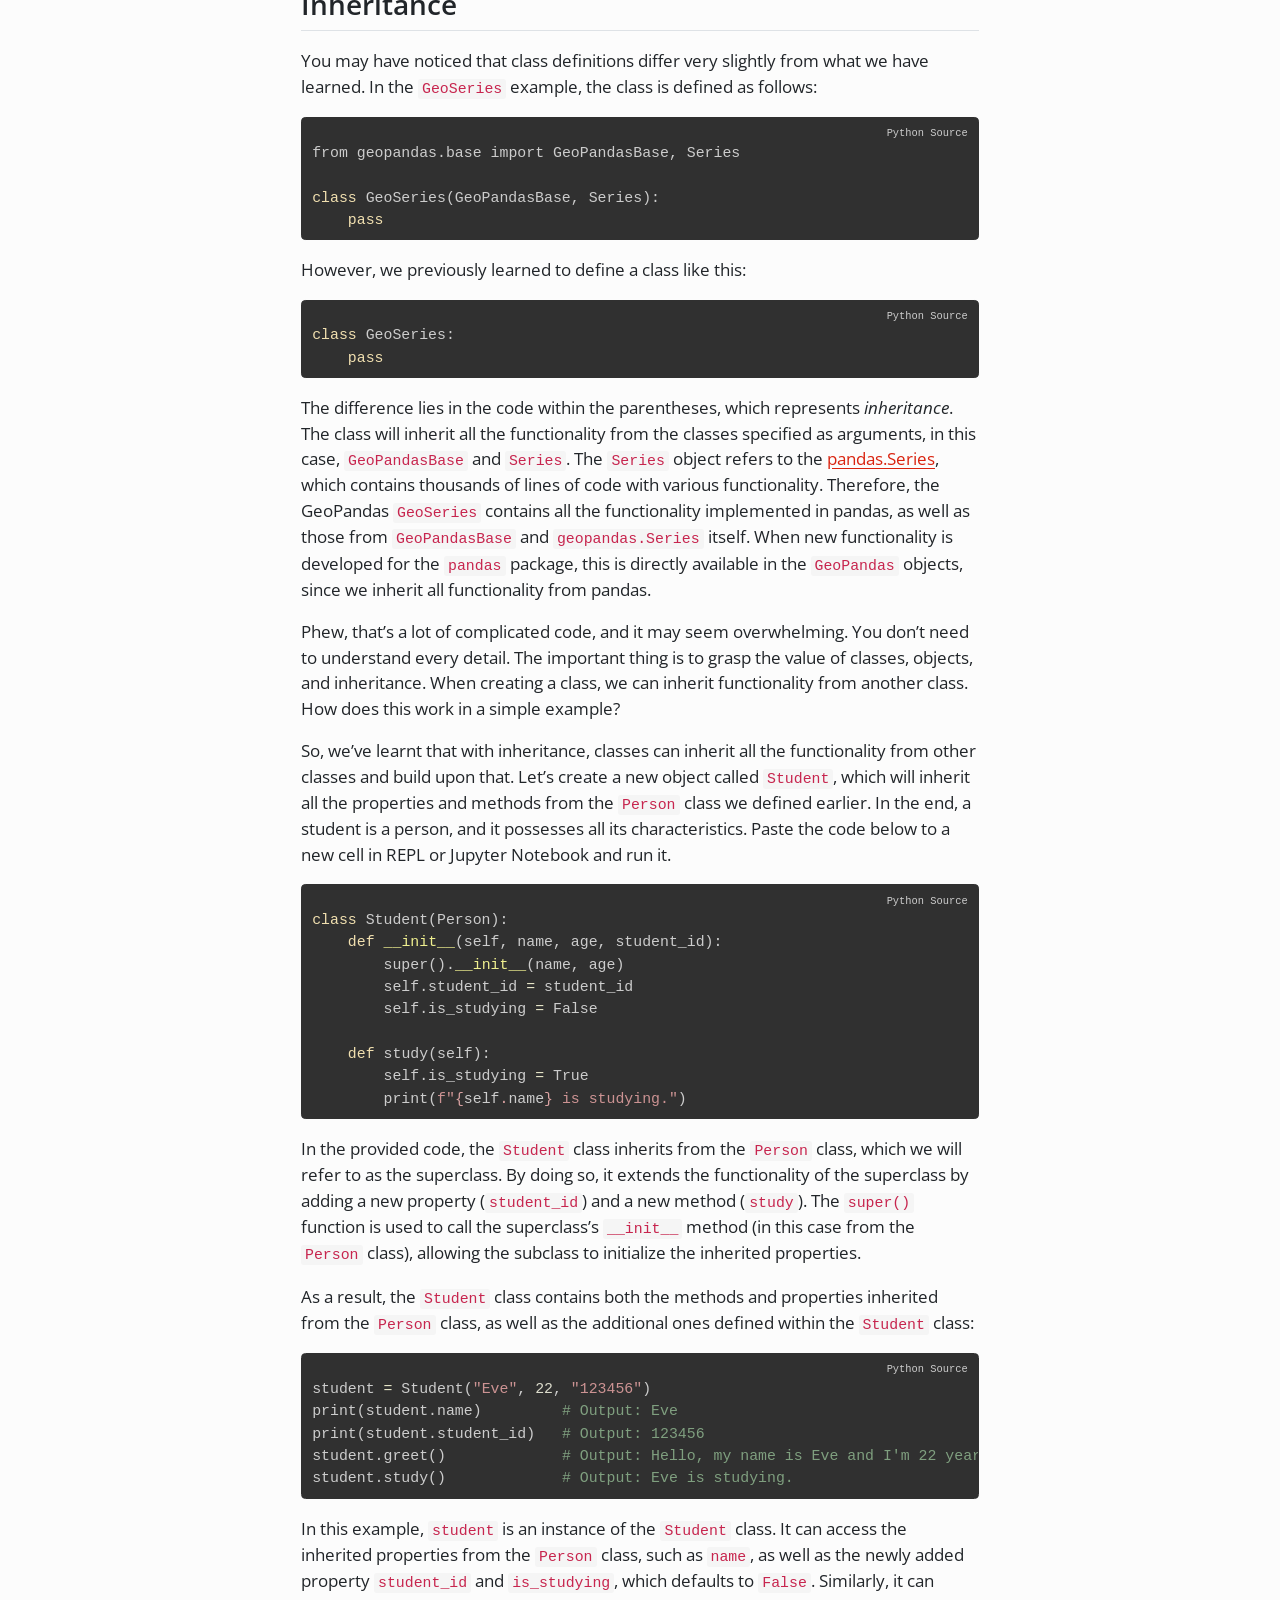
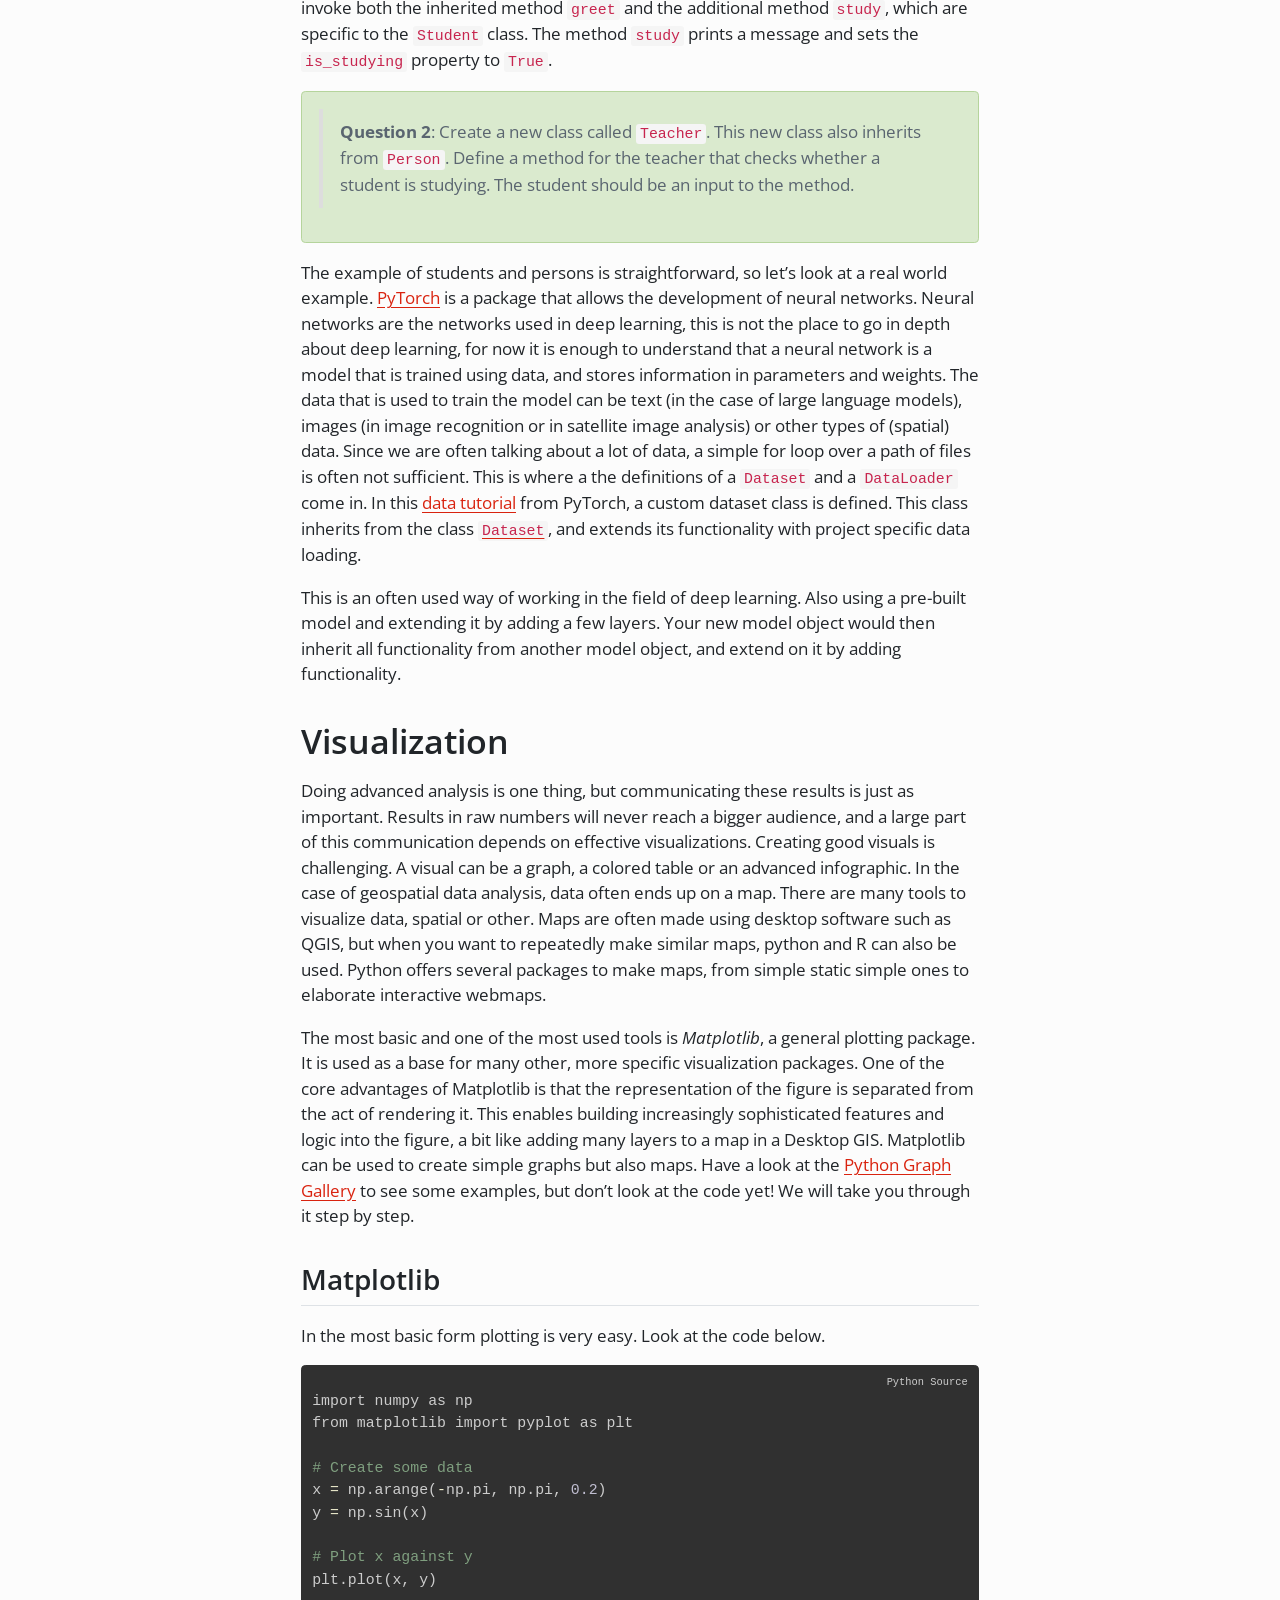
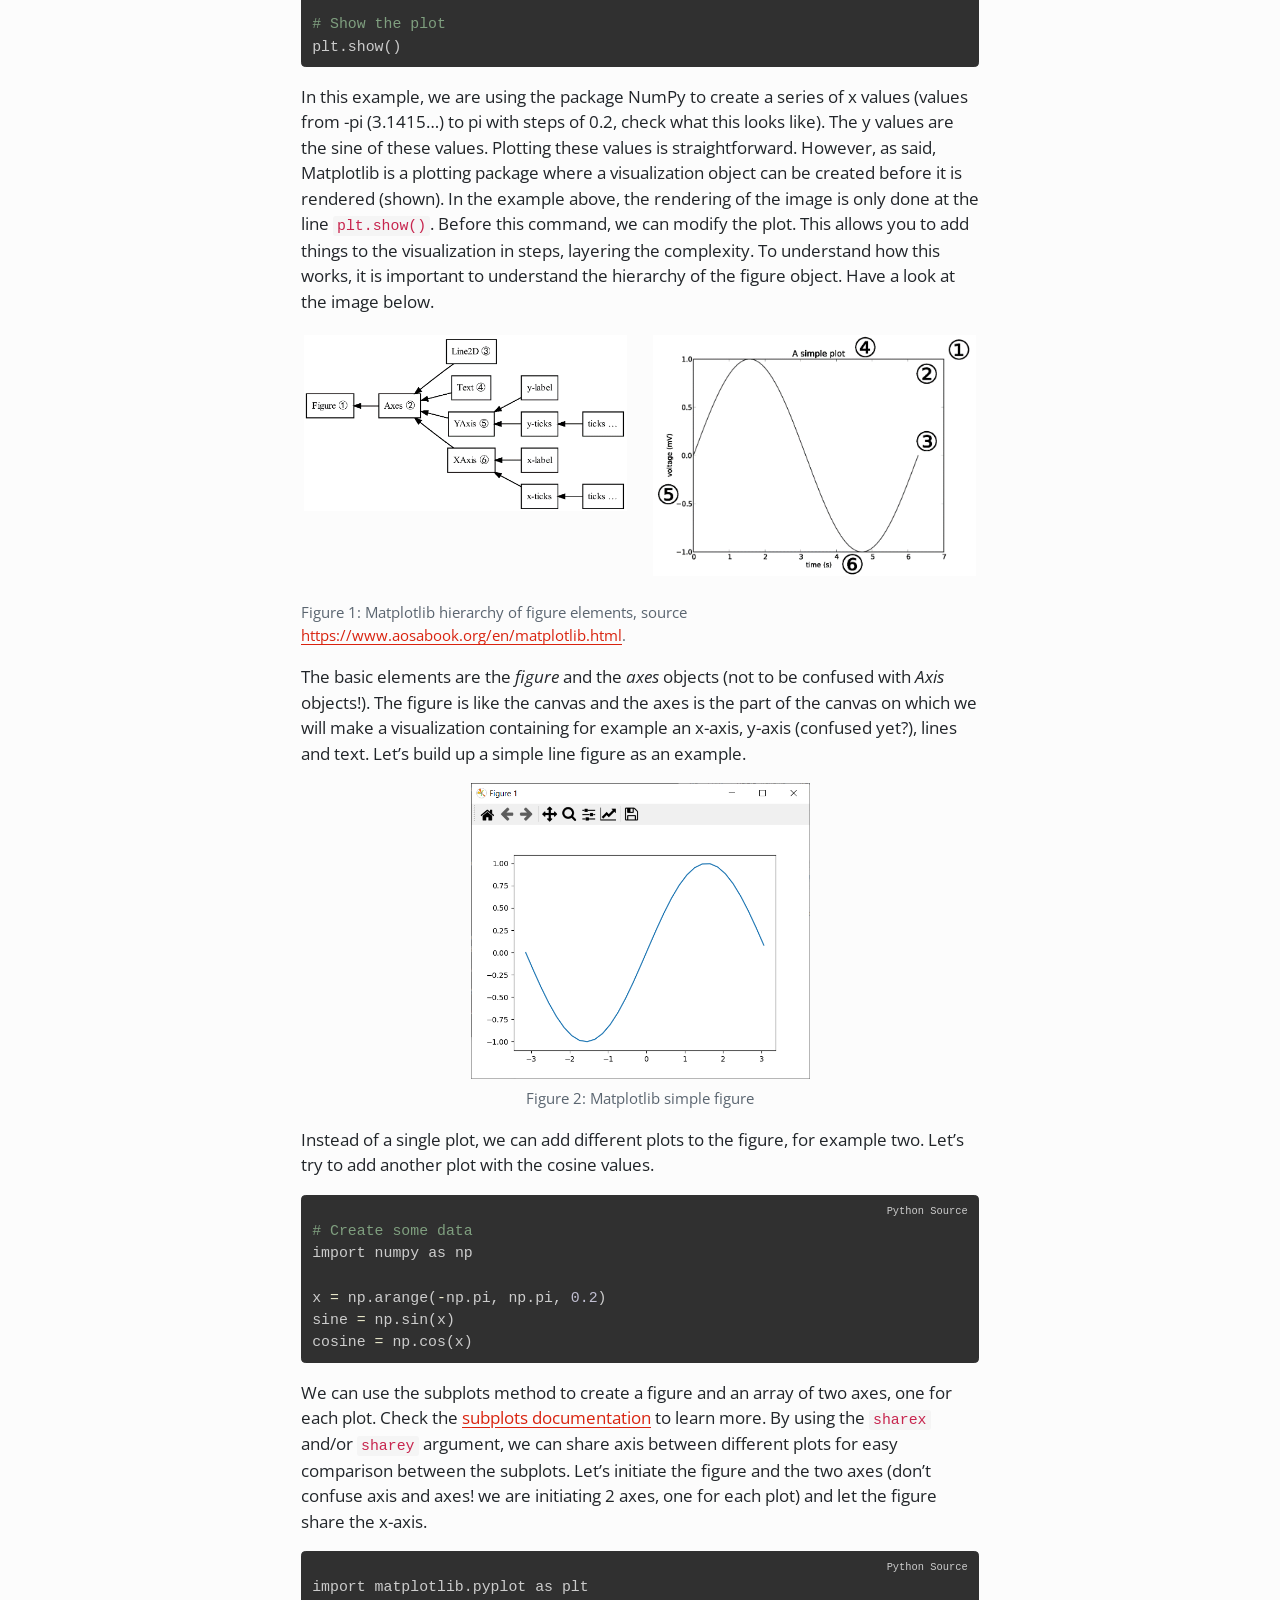
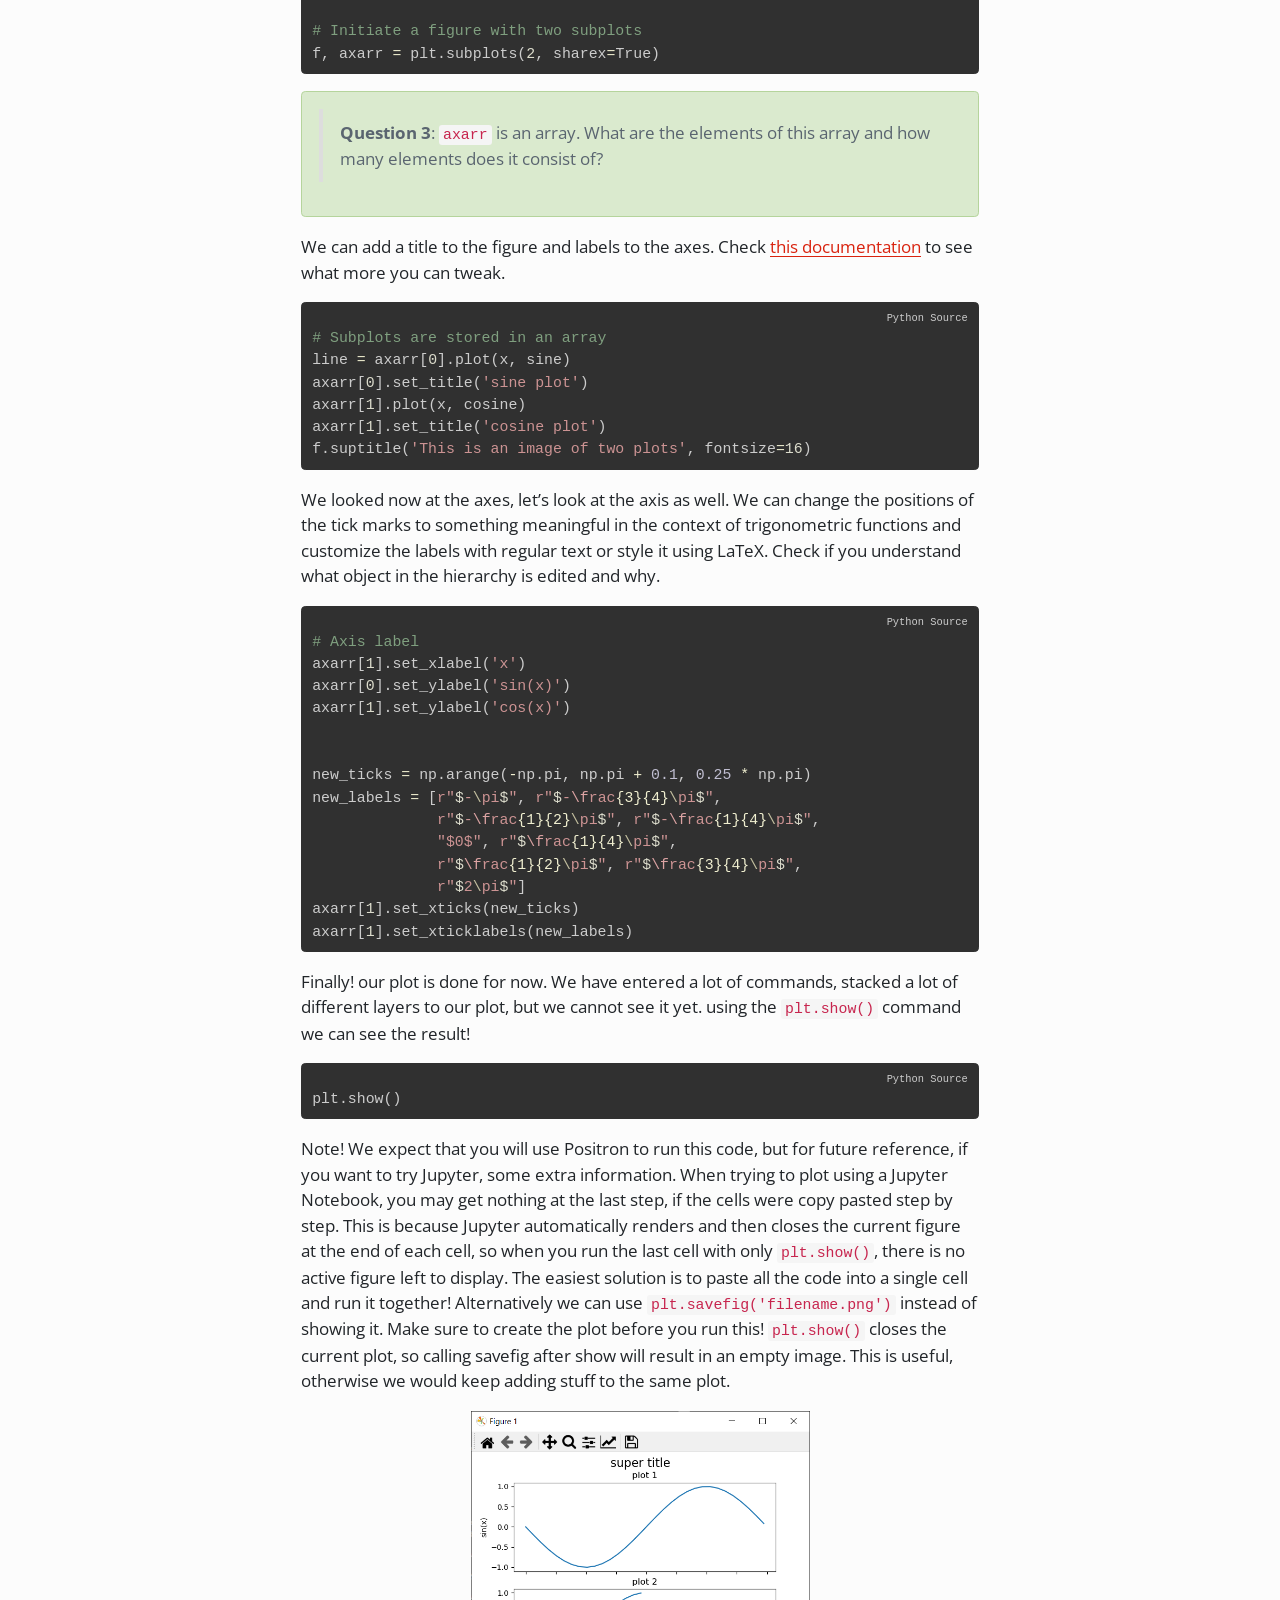
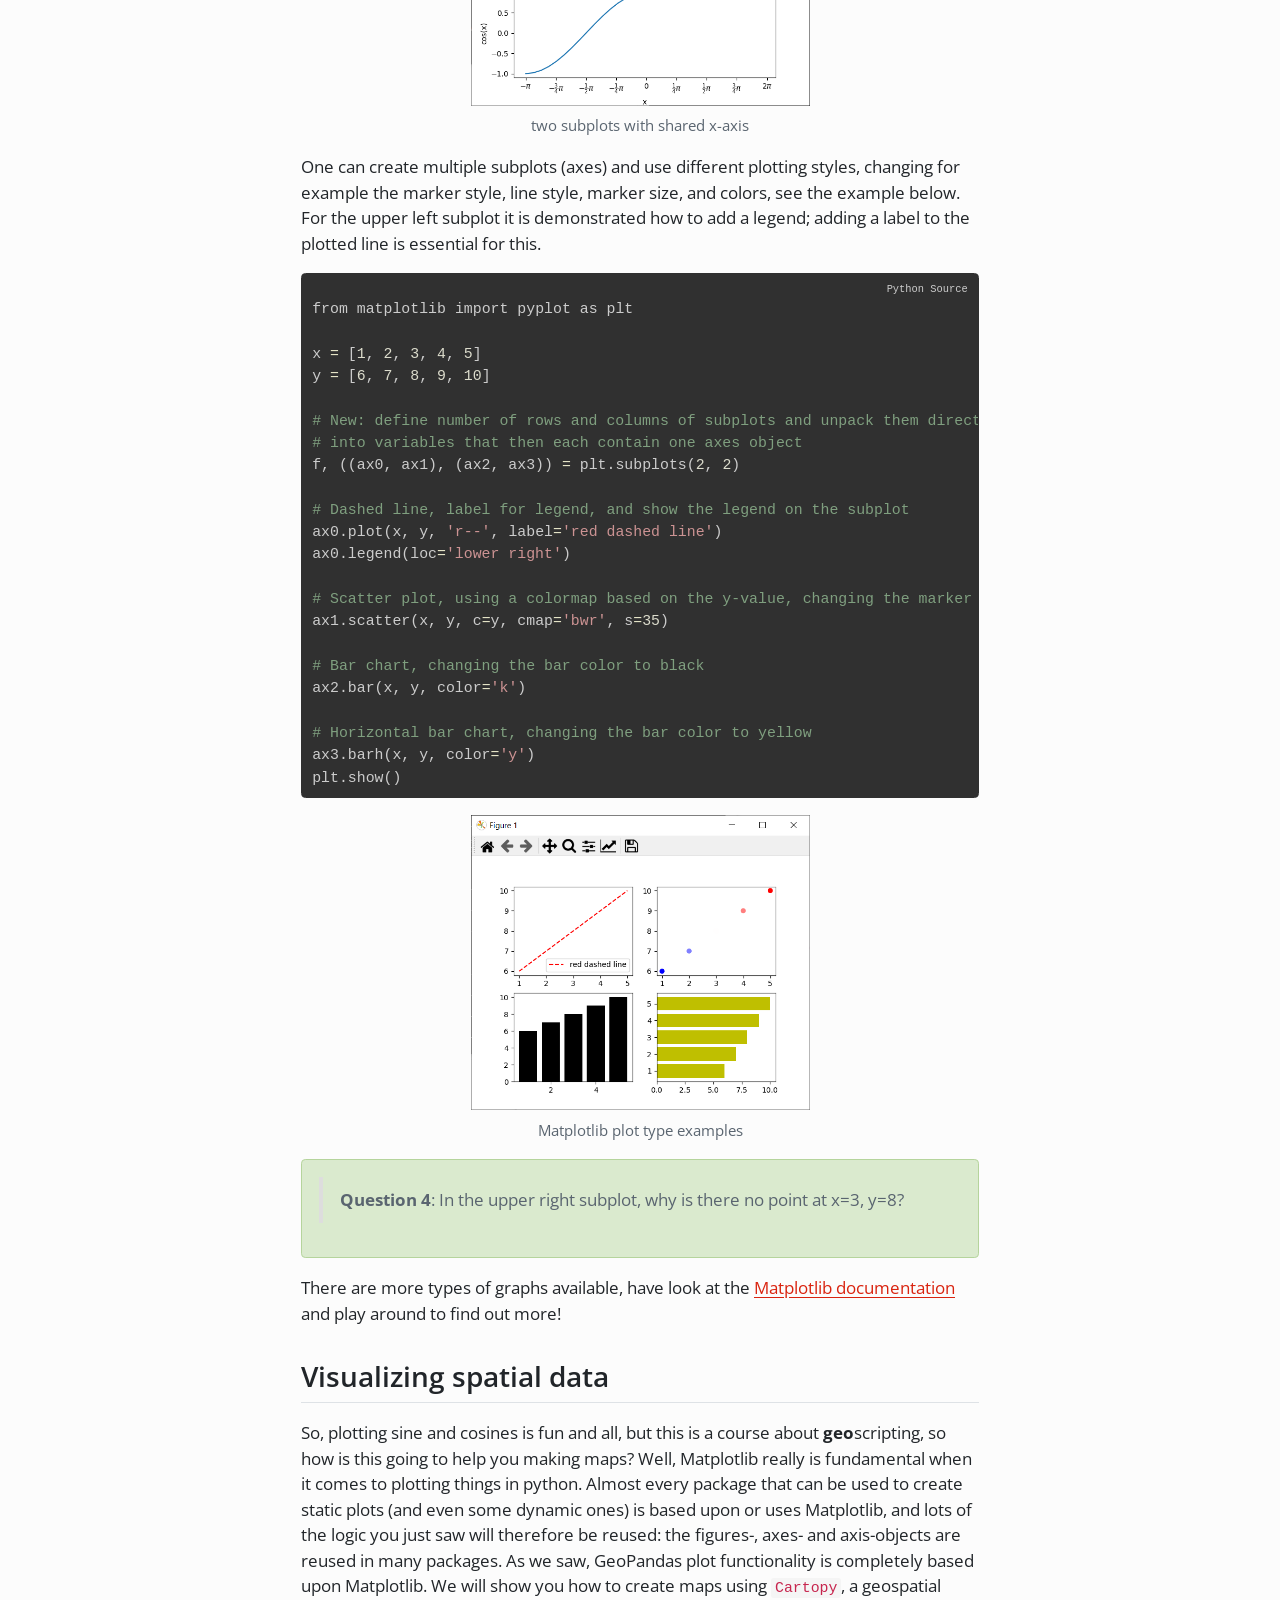
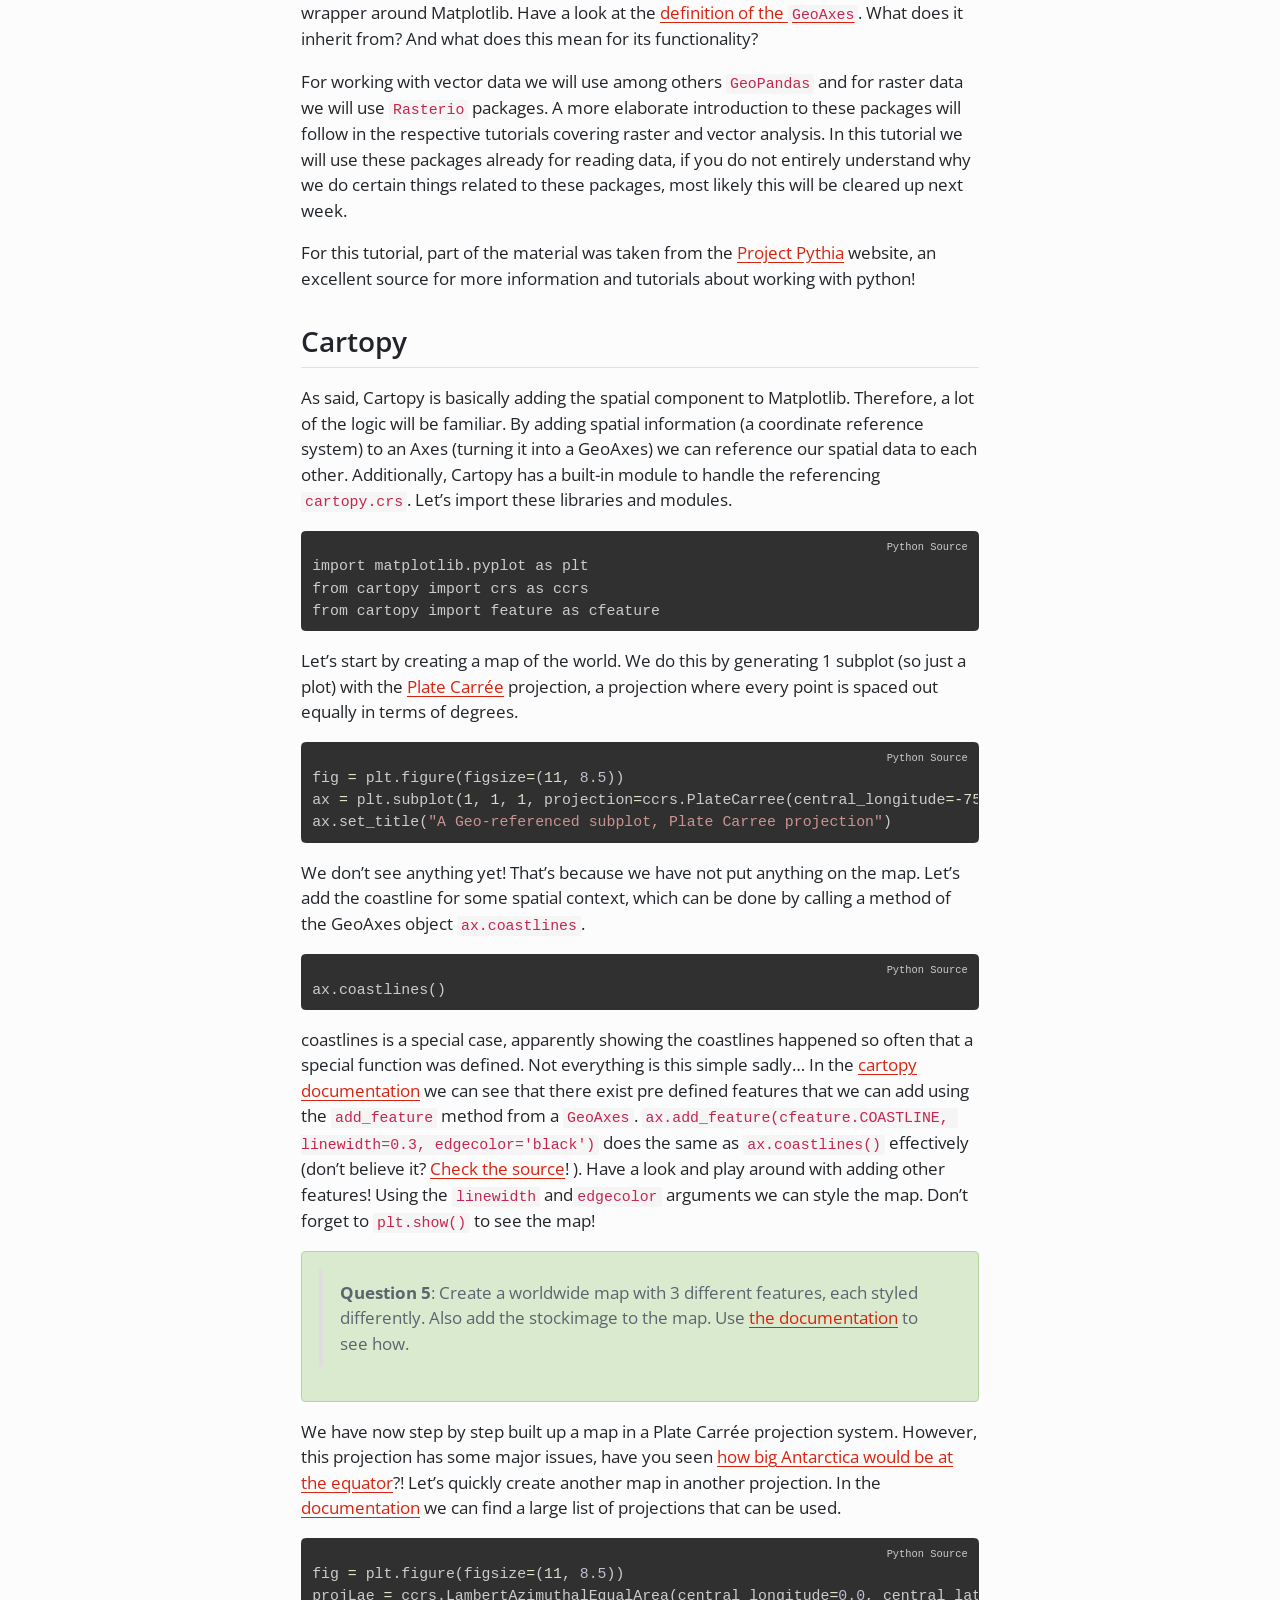
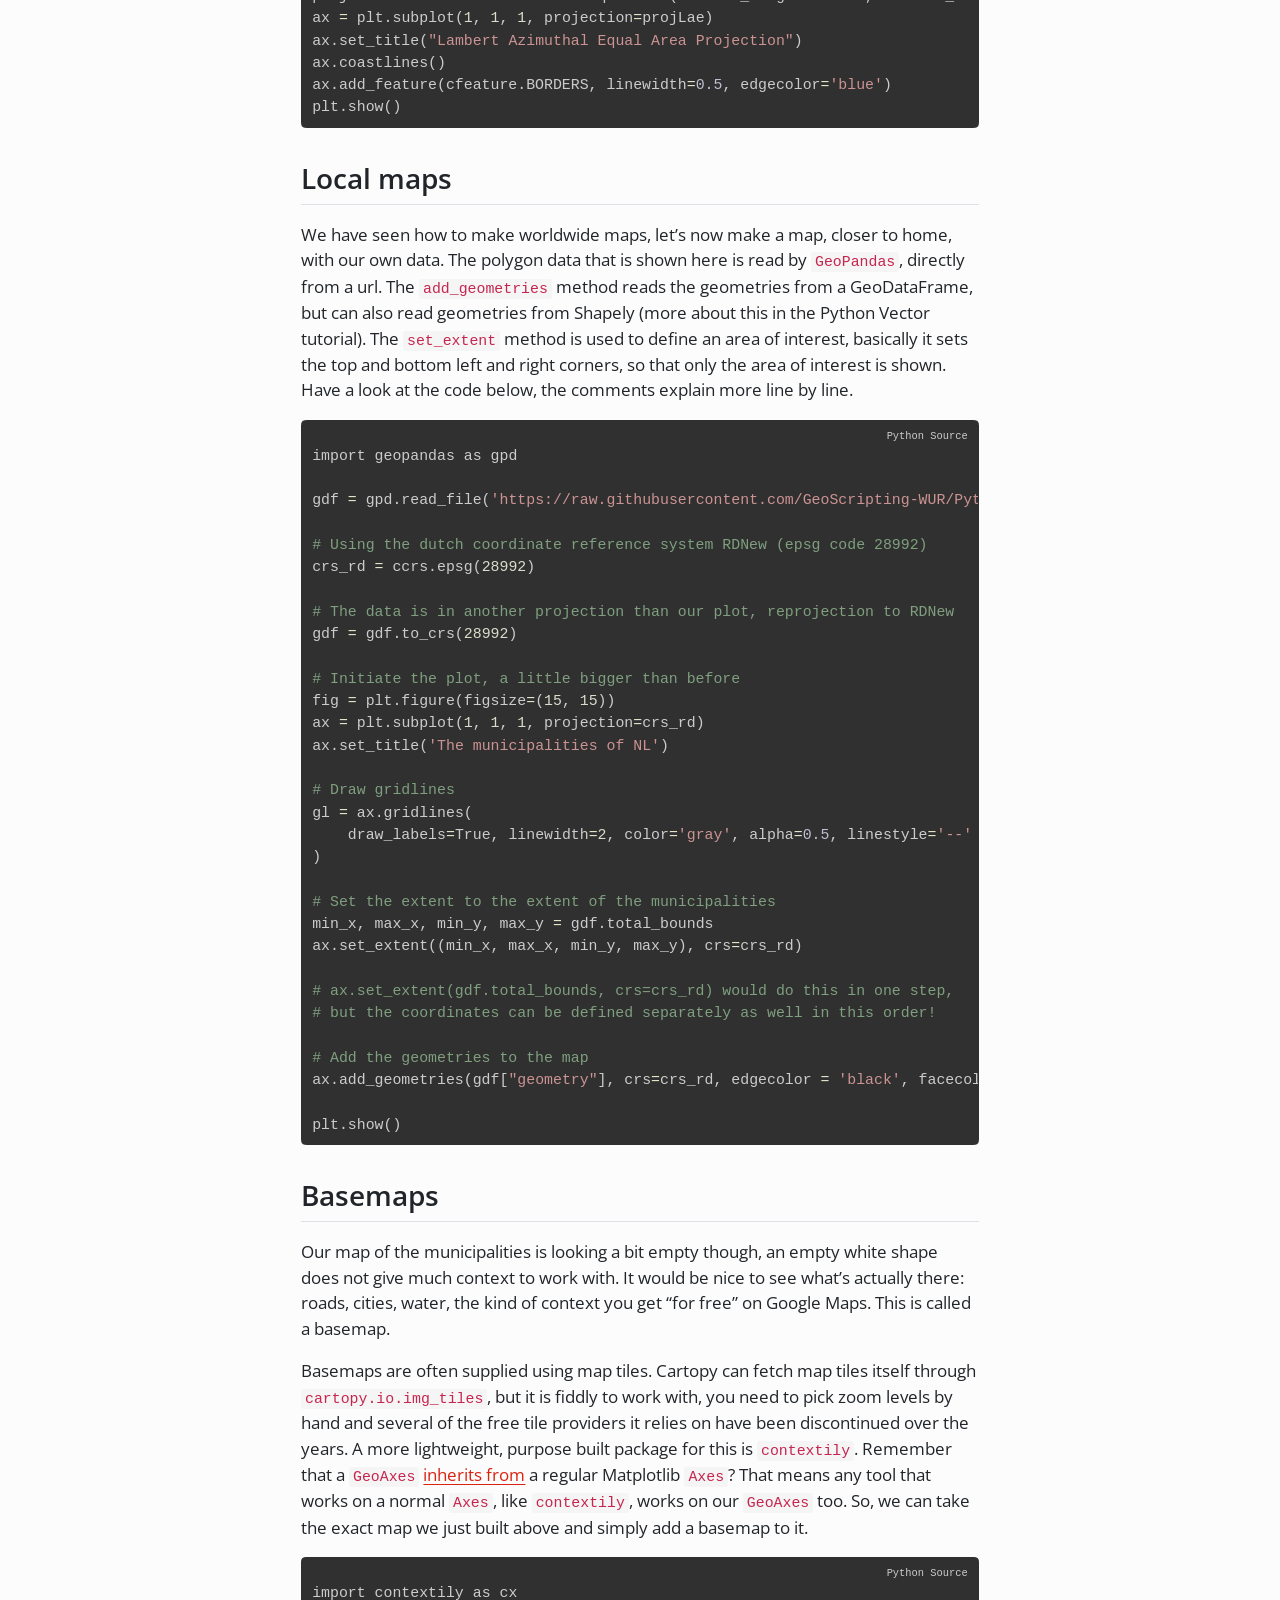
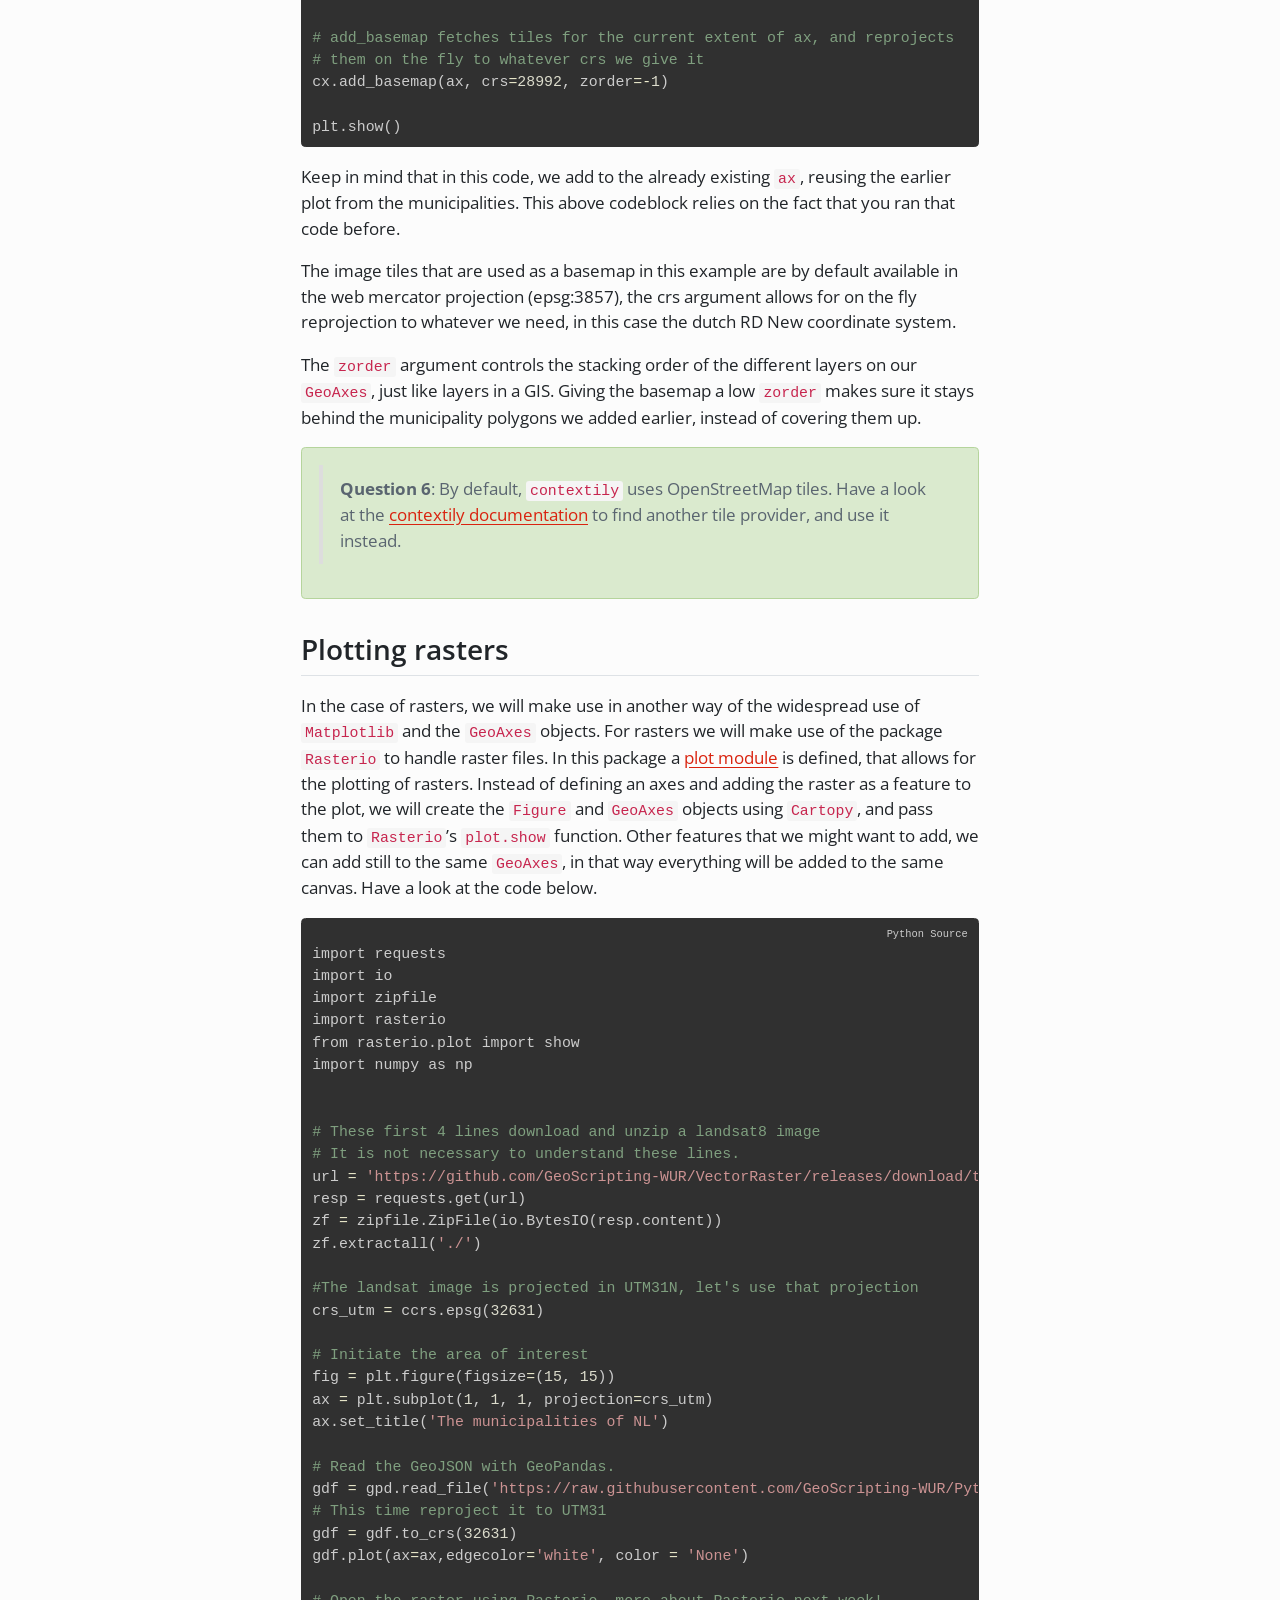
